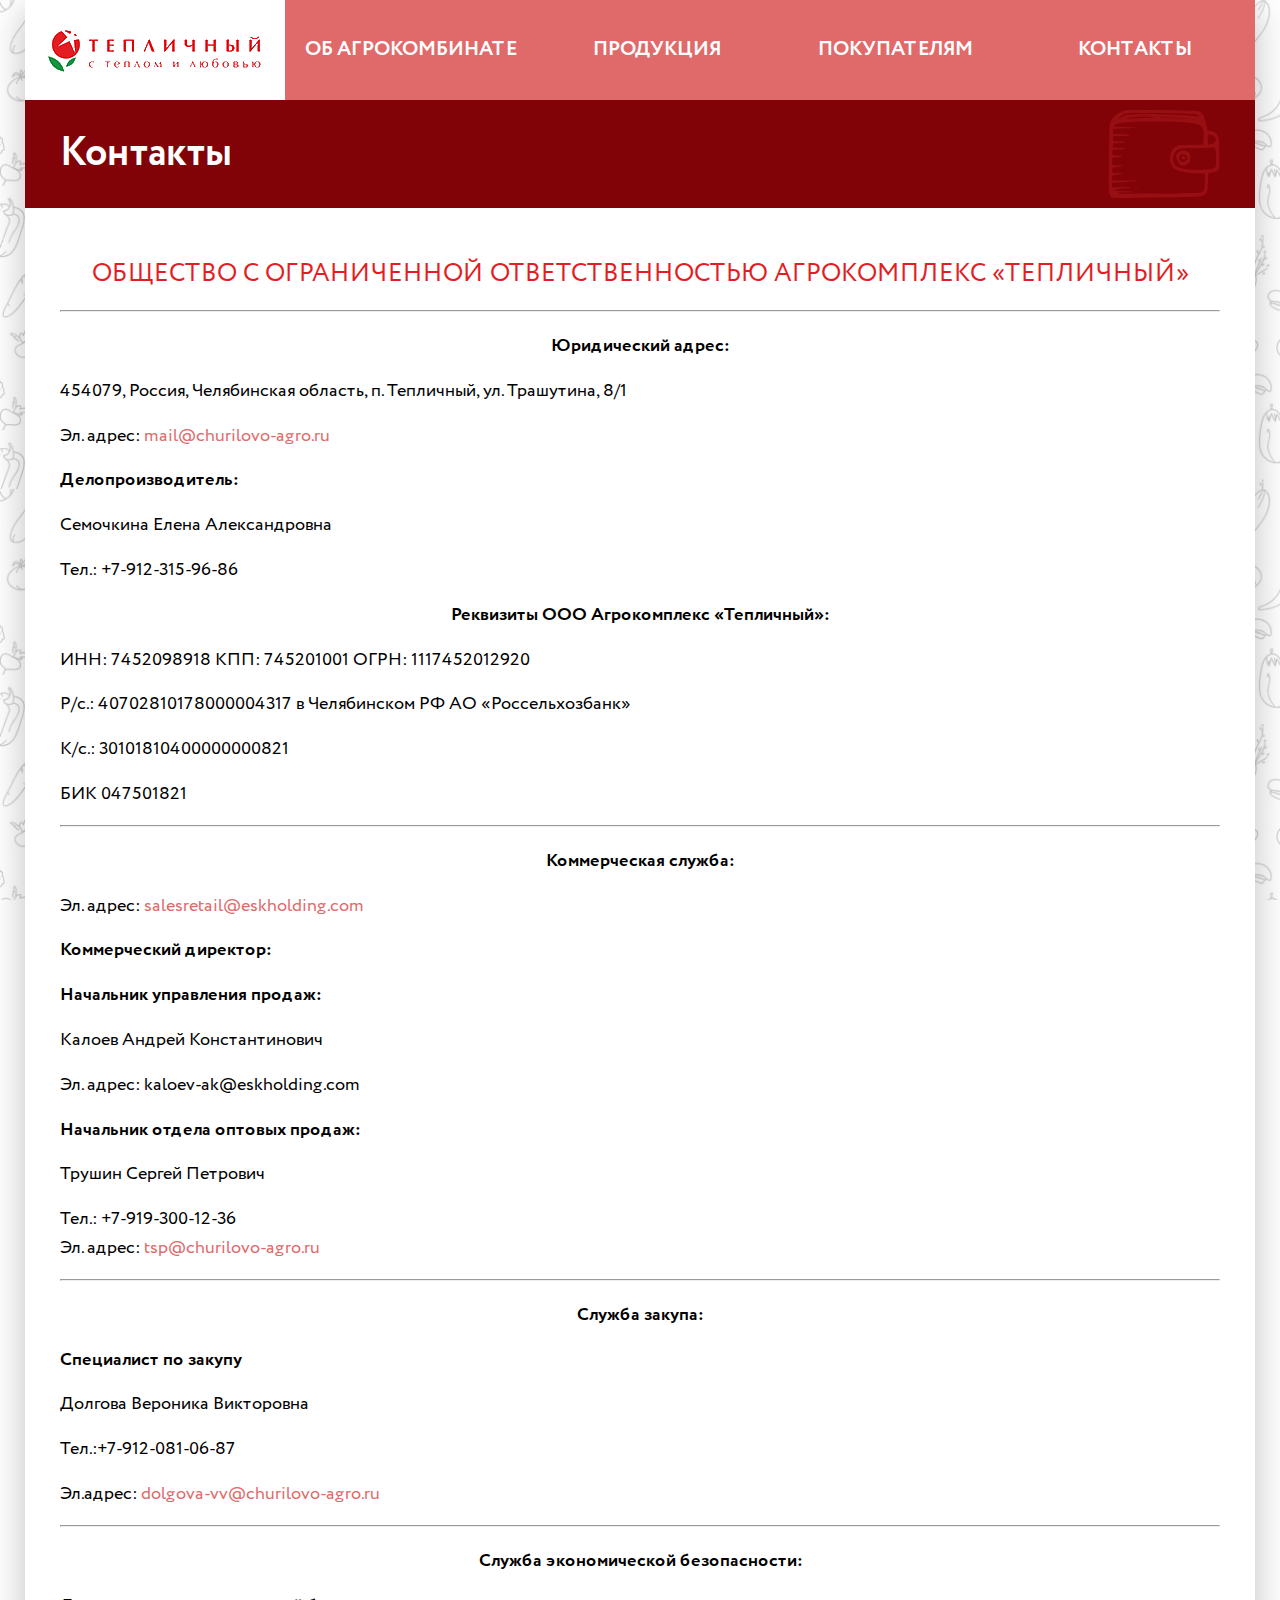
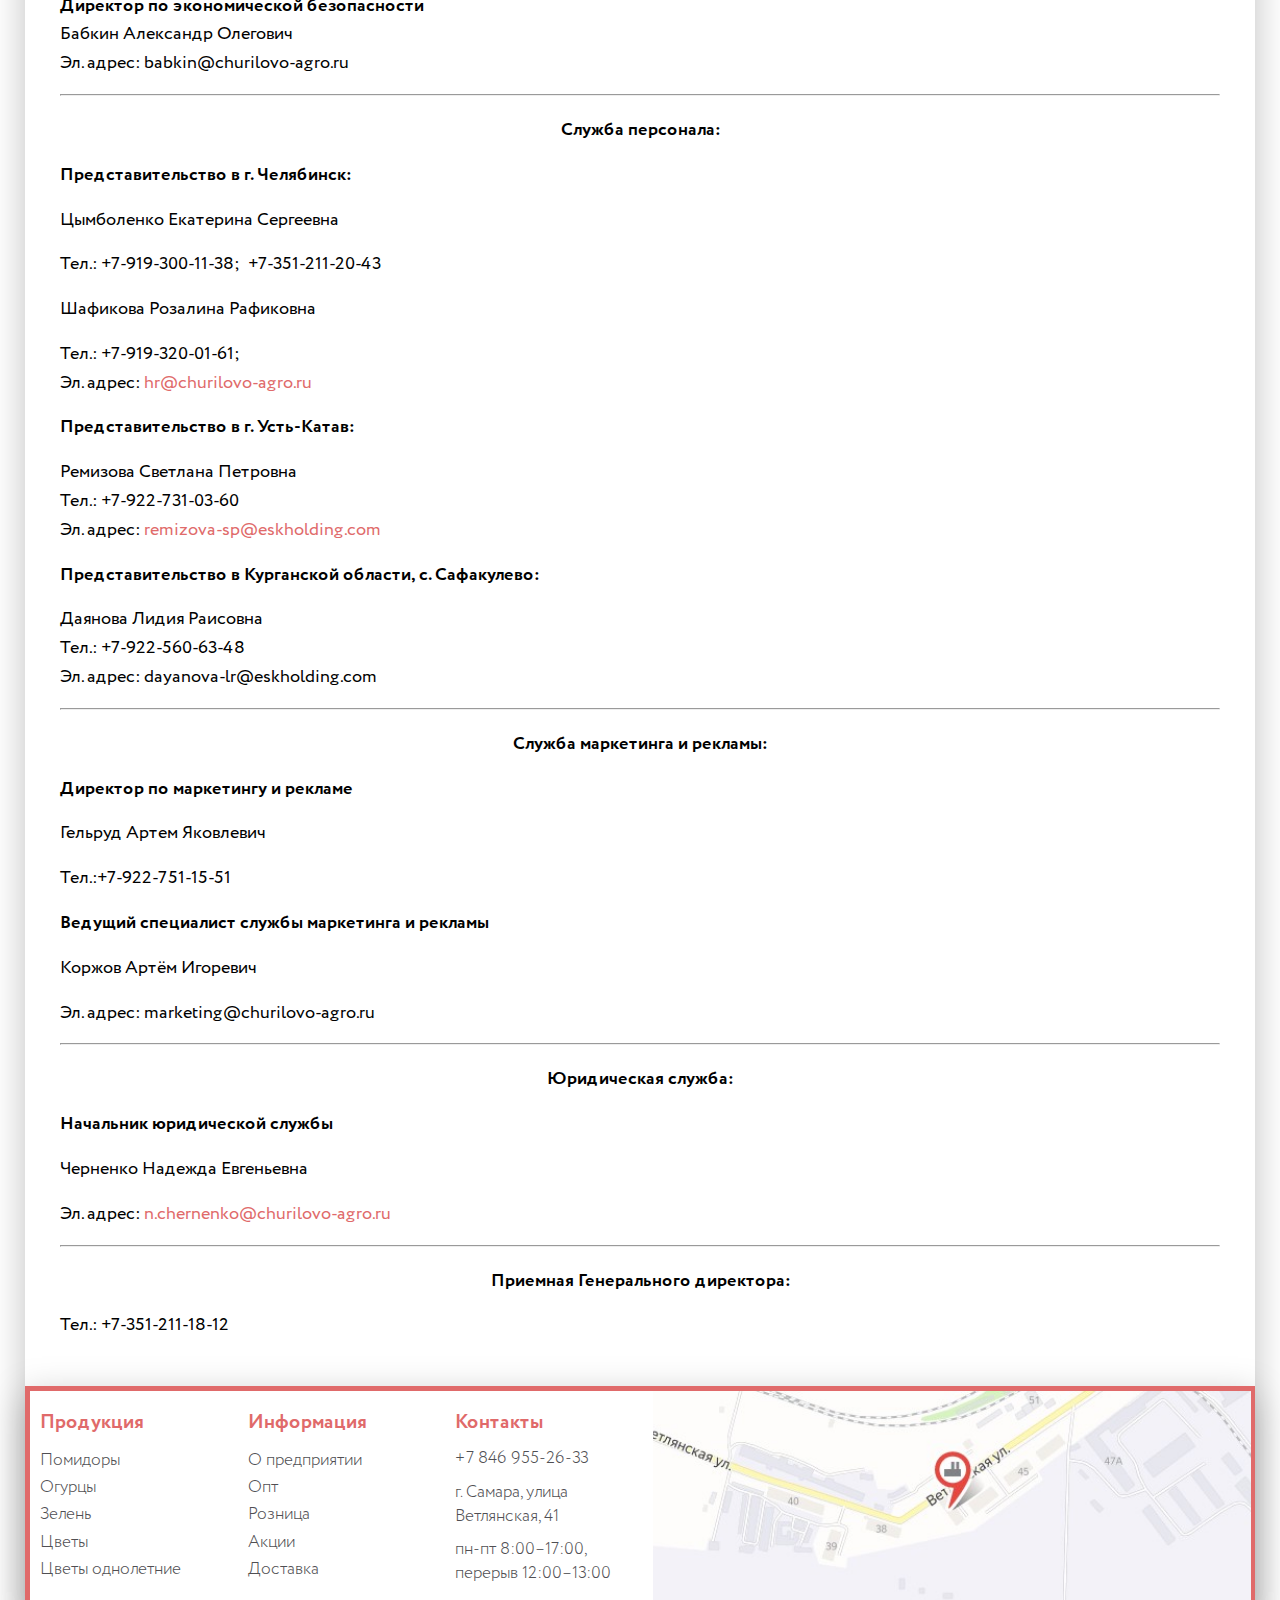
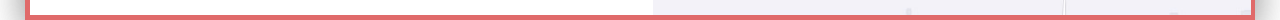
==== contact.html @ 9e5d6af5 "контакты и категория" ====
<!DOCTYPE html>
<html lang="ru">

<head>

	<meta charset="utf-8">
	<!-- <base href="/"> -->
	<meta name="robots" content="noindex">

	<title>АО Тепличный - с теплом и любовью</title>
	<!-- <meta name="description" content="Специальные предложения на ремонт автомобилей в Самаре" />	 -->
	<!-- <link rel="canonical" href="https://kmu-samara.ru/"> -->

	<!-- <meta property="og:url" content="https://kmu-samara.ru/" /> -->
	<!-- <meta property="og:title" content="Аренда крана-манипулятора, воровайки, кран-борта, КМУ в Самаре" />
	<meta property="og:description" content="Аренда крана-манипулятора, воровайки, кран-борта, КМУ в Самаре" />
	<meta property="og:type" content="website" />
	<meta property="og:image" content="img/banner-mob.jpg" /> -->

	<meta http-equiv="X-UA-Compatible" content="IE=edge">
	<meta name="viewport" content="width=device-width, initial-scale=1">
	
	<!-- Custom Browsers Color Start -->
	<meta name="theme-color" content="#fff">
	<!-- Custom Browsers Color End -->

	<!-- Favicon -->
	<link rel="shortcut icon" href="img/favicon.png" type="image/x-icon">
	<!-- Style -->
	<link rel="stylesheet" href="css/styles.min.css">

</head>

<body style="background-image: url(img/body_bg.jpg);" class="isnohome">
	
	<div class="page-wrapper container">

		<header class="header" id="header">
			<div class="header__logo">
				<a href="index.html">
					<img src="img/logo.png" alt="ALT">
				</a>
			</div>
			<!-- /.header__logo -->
			<nav class="header__menu">
				<ul>
					<li><a href="#">Об агрокомбинате</a></li>
					<li><a href="#">продукция</a></li>
					<li><a href="#">покупателям</a></li>
					<li><a href="#">контакты</a></li>
				</ul>
			</nav>
			<!-- /.header__menu -->

			<a href="#callback" class="callback-btn"><img src="img/icons/phone.svg" alt="ALT"></a>
			<button class="mobile-btn"><span></span><span></span><span></span></button>

		</header>
		<!-- /#header.header -->
		
		<main>
			
			<div class="page__title" style="background-image: url(img/single-title-bg.png);">
				<h1>Контакты</h1>
			</div>

			<div class="page__content">
				<div class="page__content--text">
					<p><h2 style="text-align: center;">Общество с ограниченной ответственностью Агрокомплекс «Тепличный»</h2></p>
					<hr>
					<p style="text-align: center;"><strong>Юридический адрес: </strong></p>
					<p>454079, Россия, Челябинская область, п. Тепличный, ул. Трашутина, 8/1</p>
					<p>Эл. адрес: <a href="mailto:mail@churilovo-agro.ru">mail@churilovo-agro.ru</a></p>
					<p><strong>Делопроизводитель:</strong></p>
					<p>Семочкина Елена Александровна</p>
					<p>Тел.: +7-912-315-96-86</p>
					<p style="text-align: center;"><strong>Реквизиты ООО Агрокомплекс «Тепличный»:</strong></p>
					<p>ИНН: 7452098918 КПП: 745201001 ОГРН: 1117452012920</p>
					<p>Р/с.: 40702810178000004317 в Челябинском РФ АО «Россельхозбанк»</p>
					<p>К/с.: 30101810400000000821</p>
					<p>БИК 047501821</p>
					<hr>
					<p style="text-align: center;"><strong>Коммерческая служба:</strong></p>
					<p>Эл. адрес:&nbsp;<a href="mailto:mail@churilovo-agro.ru">salesretail@eskholding.com</a></p>
					<p><strong>Коммерческий директор:</strong></p>
					<p><strong>Начальник управления продаж: </strong></p>
					<p>Калоев Андрей Константинович</p>
					<p>Эл. адрес:&nbsp;kaloev-ak@eskholding.com</p>
					<p><strong>Начальник отдела оптовых продаж: </strong></p>
					<p>Трушин Сергей Петрович</p>
					<p>Тел.: +7-919-300-12-36<br>
						Эл. адрес:&nbsp;<a href="mailto:tsp@churilovo-agro.ru">tsp@churilovo-agro.ru</a></p>
						<hr>
						<p style="text-align: center;"><strong>Служба закупа:</strong></p>
						<p><strong>Специалист по закупу</strong></p>
						<p>Долгова Вероника Викторовна</p>
						<p>Тел.:+7-912-081-06-87</p>
						<p>Эл.адрес: <a href="mailto:dolgova-vv@churilovo-agro.ru">dolgova-vv@churilovo-agro.ru</a></p>
						<hr>
						<p style="text-align: center;"><strong>Служба экономической безопасности:</strong></p>
						<p><strong>Директор по экономической безопасности<br>
						</strong>Бабкин Александр Олегович<br>
					Эл. адрес: babkin@churilovo-agro.ru</p>
					<hr>
					<p style="text-align: center;"><strong>Служба персонала:</strong></p>
					<p><strong>Представительство в г. Челябинск:</strong></p>
					<p>Цымболенко Екатерина Сергеевна</p>
					<p>Тел.: +7-919-300-11-38;&nbsp; +7-351-211-20-43</p>
					<p>Шафикова Розалина Рафиковна</p>
					<p>Тел.: +7-919-320-01-61;<br>
						Эл. адрес: <a href="mailto:hr@churilovo-agro.ru">hr@churilovo-agro.ru</a></p>
						<p><strong>Представительство в г. Усть-Катав:</strong></p>
						<p>Ремизова Светлана Петровна<br>
							Тел.: +7-922-731-03-60<br>
							Эл. адрес: <a href="mailto:remizova-sp@eskholding.com">remizova-sp@eskholding.com</a></p>
							<p><strong>Представительство в Курганской области, с. Сафакулево:</strong></p>
							<p>Даянова Лидия Раисовна<br>
								Тел.: +7-922-560-63-48<br>
							Эл. адрес:&nbsp;dayanova-lr@eskholding.com</p>
							<hr>
							<p style="text-align: center;"><strong>Служба маркетинга и рекламы:</strong></p>
							<p><strong>Директор по маркетингу и рекламе</strong></p>
							<p>Гельруд Артем Яковлевич</p>
							<p>Тел.:+7-922-751-15-51</p>
							<p><strong>Ведущий специалист службы маркетинга и рекламы</strong></p>
							<p>Коржов Артём Игоревич</p>
							<p>Эл. адрес:&nbsp;marketing@churilovo-agro.ru</p>
							<hr>
							<p style="text-align: center;"><strong>Юридическая служба:</strong></p>
							<p><strong>Начальник юридической службы</strong></p>
							<p>Черненко Надежда Евгеньевна</p>
							<p>Эл. адрес: <a href="mailto:n.chernenko@churilovo-agro.ru">n.chernenko@churilovo-agro.ru</a></p>
							<hr>
							<p style="text-align: center;"><strong>Приемная Генерального директора:</strong></p>
							<p>Тел.: +7-351-211-18-12</p>
						</div>
						<!-- /.page__content--text -->				
					</div>
					<!-- /.page__content -->

				</main>

				<footer class="footer shadow" id="footer">

					<div class="footer__col">
						<h3>Продукция</h3>
						<nav>
							<ul>
								<li><a href="#">Помидоры</a></li>
								<li><a href="#">Огурцы</a></li>
								<li><a href="#">Зелень</a></li>
								<li><a href="#">Цветы</a></li>
								<li><a href="#">Цветы однолетние</a></li>
							</ul>
						</nav>
					</div>
					<!-- /.footer__col -->
					<div class="footer__col">
						<h3>Информация</h3>
						<nav>
							<ul>
								<li><a href="#">О предприятии</a></li>
								<li><a href="#">Опт</a></li>
								<li><a href="#">Розница</a></li>
								<li><a href="#">Акции</a></li>
								<li><a href="#">Доставка</a></li>
							</ul>
						</nav>
					</div>
					<!-- /.footer__col -->
					<div class="footer__col">
						<h3>Контакты</h3>
						<p><a href="tel:+78469552533">+7 846 955-26-33</a></p>
						<p>г. Самара, улица Ветлянская, 41</p>
						<p>пн-пт 8:00–17:00, перерыв 12:00–13:00</p>
					</div>
					<!-- /.footer__col -->
					<div class="footer__col map" style="background-image: url(img/footer-map.jpg);">
						<span class="loader loader-default"></span>
						<span id="map1"></span>
					</div>
					<!-- /.footer__col -->

				</footer>


			</div>
			<!-- /.page-wrapper container -->

			<script src="js/scripts.min.js"></script>

			<!-- edit: alexsab.ru -->
		</body>
		</html>
---- css/styles.min.css ----
@charset "UTF-8";@font-face{font-family:Circe;font-weight:300;font-style:normal;font-display:swap;src:url(../fonts/Circe-Light.eot);src:url(../fonts/Circe-Light.eot?#iefix) format("embedded-opentype"),url(../fonts/Circe-Light.woff) format("woff"),url(../fonts/Circe-Light.ttf) format("truetype")}@font-face{font-family:Circe;font-weight:400;font-style:normal;font-display:swap;src:url(../fonts/Circe-Regular.eot);src:url(../fonts/Circe-Regular.eot?#iefix) format("embedded-opentype"),url(../fonts/Circe-Regular.woff) format("woff"),url(../fonts/Circe-Regular.ttf) format("truetype")}@font-face{font-family:Circe;font-weight:700;font-style:normal;font-display:swap;src:url(../fonts/Circe-Bold.eot);src:url(../fonts/Circe-Bold.eot?#iefix) format("embedded-opentype"),url(../fonts/Circe-Bold.woff) format("woff"),url(../fonts/Circe-Bold.ttf) format("truetype")}*,::after,::before{-webkit-box-sizing:border-box;box-sizing:border-box}html{font-family:sans-serif;line-height:1.15;-webkit-text-size-adjust:100%;-webkit-tap-highlight-color:transparent}article,aside,figcaption,figure,footer,header,hgroup,main,nav,section{display:block}body{margin:0;font-family:-apple-system,BlinkMacSystemFont,"Segoe UI",Roboto,"Helvetica Neue",Arial,"Noto Sans",sans-serif,"Apple Color Emoji","Segoe UI Emoji","Segoe UI Symbol","Noto Color Emoji";font-size:1rem;font-weight:400;line-height:1.5;color:#212529;text-align:left;background-color:#fff}[tabindex="-1"]:focus:not(:focus-visible){outline:0!important}hr{-webkit-box-sizing:content-box;box-sizing:content-box;height:0;overflow:visible}h1,h2,h3,h4,h5,h6{margin-top:0;margin-bottom:.5rem}p{margin-top:0;margin-bottom:1rem}abbr[data-original-title],abbr[title]{text-decoration:underline;-webkit-text-decoration:underline dotted;text-decoration:underline dotted;cursor:help;border-bottom:0;-webkit-text-decoration-skip-ink:none;text-decoration-skip-ink:none}address{margin-bottom:1rem;font-style:normal;line-height:inherit}dl,ol,ul{margin-top:0;margin-bottom:1rem}ol ol,ol ul,ul ol,ul ul{margin-bottom:0}dt{font-weight:700}dd{margin-bottom:.5rem;margin-left:0}blockquote{margin:0 0 1rem}b,strong{font-weight:bolder}small{font-size:80%}sub,sup{position:relative;font-size:75%;line-height:0;vertical-align:baseline}sub{bottom:-.25em}sup{top:-.5em}a{color:#007bff;text-decoration:none;background-color:transparent}a:hover{color:#0056b3;text-decoration:underline}a:not([href]){color:inherit;text-decoration:none}a:not([href]):hover{color:inherit;text-decoration:none}code,kbd,pre,samp{font-family:SFMono-Regular,Menlo,Monaco,Consolas,"Liberation Mono","Courier New",monospace;font-size:1em}pre{margin-top:0;margin-bottom:1rem;overflow:auto}figure{margin:0 0 1rem}img{vertical-align:middle;border-style:none}svg{overflow:hidden;vertical-align:middle}table{border-collapse:collapse}caption{padding-top:.75rem;padding-bottom:.75rem;color:#6c757d;text-align:left;caption-side:bottom}th{text-align:inherit}label{display:inline-block;margin-bottom:.5rem}button{border-radius:0}button:focus{outline:1px dotted;outline:5px auto -webkit-focus-ring-color}button,input,optgroup,select,textarea{margin:0;font-family:inherit;font-size:inherit;line-height:inherit}button,input{overflow:visible}button,select{text-transform:none}select{word-wrap:normal}[type=button],[type=reset],[type=submit],button{-webkit-appearance:button}[type=button]:not(:disabled),[type=reset]:not(:disabled),[type=submit]:not(:disabled),button:not(:disabled){cursor:pointer}[type=button]::-moz-focus-inner,[type=reset]::-moz-focus-inner,[type=submit]::-moz-focus-inner,button::-moz-focus-inner{padding:0;border-style:none}input[type=checkbox],input[type=radio]{-webkit-box-sizing:border-box;box-sizing:border-box;padding:0}input[type=date],input[type=datetime-local],input[type=month],input[type=time]{-webkit-appearance:listbox}textarea{overflow:auto;resize:vertical}fieldset{min-width:0;padding:0;margin:0;border:0}legend{display:block;width:100%;max-width:100%;padding:0;margin-bottom:.5rem;font-size:1.5rem;line-height:inherit;color:inherit;white-space:normal}progress{vertical-align:baseline}[type=number]::-webkit-inner-spin-button,[type=number]::-webkit-outer-spin-button{height:auto}[type=search]{outline-offset:-2px;-webkit-appearance:none}[type=search]::-webkit-search-decoration{-webkit-appearance:none}::-webkit-file-upload-button{font:inherit;-webkit-appearance:button}output{display:inline-block}summary{display:list-item;cursor:pointer}template{display:none}[hidden]{display:none!important}html{-webkit-box-sizing:border-box;box-sizing:border-box;-ms-overflow-style:scrollbar}*,::after,::before{-webkit-box-sizing:inherit;box-sizing:inherit}.container{width:100%;padding-right:15px;padding-left:15px;margin-right:auto;margin-left:auto}@media (min-width:576px){.container{max-width:540px}}@media (min-width:768px){.container{max-width:720px}}@media (min-width:992px){.container{max-width:960px}}@media (min-width:1260px){.container{max-width:1230px}}.container-fluid,.container-lg,.container-md,.container-sm,.container-xl{width:100%;padding-right:15px;padding-left:15px;margin-right:auto;margin-left:auto}@media (min-width:576px){.container,.container-sm{max-width:540px}}@media (min-width:768px){.container,.container-md,.container-sm{max-width:720px}}@media (min-width:992px){.container,.container-lg,.container-md,.container-sm{max-width:960px}}@media (min-width:1260px){.container,.container-lg,.container-md,.container-sm,.container-xl{max-width:1230px}}.row{display:-webkit-box;display:-webkit-flex;display:-ms-flexbox;display:flex;-webkit-flex-wrap:wrap;-ms-flex-wrap:wrap;flex-wrap:wrap;margin-right:-15px;margin-left:-15px}.no-gutters{margin-right:0;margin-left:0}.no-gutters>.col,.no-gutters>[class*=col-]{padding-right:0;padding-left:0}.col,.col-1,.col-10,.col-11,.col-12,.col-2,.col-3,.col-4,.col-5,.col-6,.col-7,.col-8,.col-9,.col-auto,.col-lg,.col-lg-1,.col-lg-10,.col-lg-11,.col-lg-12,.col-lg-2,.col-lg-3,.col-lg-4,.col-lg-5,.col-lg-6,.col-lg-7,.col-lg-8,.col-lg-9,.col-lg-auto,.col-md,.col-md-1,.col-md-10,.col-md-11,.col-md-12,.col-md-2,.col-md-3,.col-md-4,.col-md-5,.col-md-6,.col-md-7,.col-md-8,.col-md-9,.col-md-auto,.col-sm,.col-sm-1,.col-sm-10,.col-sm-11,.col-sm-12,.col-sm-2,.col-sm-3,.col-sm-4,.col-sm-5,.col-sm-6,.col-sm-7,.col-sm-8,.col-sm-9,.col-sm-auto,.col-xl,.col-xl-1,.col-xl-10,.col-xl-11,.col-xl-12,.col-xl-2,.col-xl-3,.col-xl-4,.col-xl-5,.col-xl-6,.col-xl-7,.col-xl-8,.col-xl-9,.col-xl-auto{position:relative;width:100%;padding-right:15px;padding-left:15px}.col{-webkit-flex-basis:0;-ms-flex-preferred-size:0;flex-basis:0;-webkit-box-flex:1;-webkit-flex-grow:1;-ms-flex-positive:1;flex-grow:1;max-width:100%}.row-cols-1>*{-webkit-box-flex:0;-webkit-flex:0 0 100%;-ms-flex:0 0 100%;flex:0 0 100%;max-width:100%}.row-cols-2>*{-webkit-box-flex:0;-webkit-flex:0 0 50%;-ms-flex:0 0 50%;flex:0 0 50%;max-width:50%}.row-cols-3>*{-webkit-box-flex:0;-webkit-flex:0 0 33.33333%;-ms-flex:0 0 33.33333%;flex:0 0 33.33333%;max-width:33.33333%}.row-cols-4>*{-webkit-box-flex:0;-webkit-flex:0 0 25%;-ms-flex:0 0 25%;flex:0 0 25%;max-width:25%}.row-cols-5>*{-webkit-box-flex:0;-webkit-flex:0 0 20%;-ms-flex:0 0 20%;flex:0 0 20%;max-width:20%}.row-cols-6>*{-webkit-box-flex:0;-webkit-flex:0 0 16.66667%;-ms-flex:0 0 16.66667%;flex:0 0 16.66667%;max-width:16.66667%}.col-auto{-webkit-box-flex:0;-webkit-flex:0 0 auto;-ms-flex:0 0 auto;flex:0 0 auto;width:auto;max-width:100%}.col-1{-webkit-box-flex:0;-webkit-flex:0 0 8.33333%;-ms-flex:0 0 8.33333%;flex:0 0 8.33333%;max-width:8.33333%}.col-2{-webkit-box-flex:0;-webkit-flex:0 0 16.66667%;-ms-flex:0 0 16.66667%;flex:0 0 16.66667%;max-width:16.66667%}.col-3{-webkit-box-flex:0;-webkit-flex:0 0 25%;-ms-flex:0 0 25%;flex:0 0 25%;max-width:25%}.col-4{-webkit-box-flex:0;-webkit-flex:0 0 33.33333%;-ms-flex:0 0 33.33333%;flex:0 0 33.33333%;max-width:33.33333%}.col-5{-webkit-box-flex:0;-webkit-flex:0 0 41.66667%;-ms-flex:0 0 41.66667%;flex:0 0 41.66667%;max-width:41.66667%}.col-6{-webkit-box-flex:0;-webkit-flex:0 0 50%;-ms-flex:0 0 50%;flex:0 0 50%;max-width:50%}.col-7{-webkit-box-flex:0;-webkit-flex:0 0 58.33333%;-ms-flex:0 0 58.33333%;flex:0 0 58.33333%;max-width:58.33333%}.col-8{-webkit-box-flex:0;-webkit-flex:0 0 66.66667%;-ms-flex:0 0 66.66667%;flex:0 0 66.66667%;max-width:66.66667%}.col-9{-webkit-box-flex:0;-webkit-flex:0 0 75%;-ms-flex:0 0 75%;flex:0 0 75%;max-width:75%}.col-10{-webkit-box-flex:0;-webkit-flex:0 0 83.33333%;-ms-flex:0 0 83.33333%;flex:0 0 83.33333%;max-width:83.33333%}.col-11{-webkit-box-flex:0;-webkit-flex:0 0 91.66667%;-ms-flex:0 0 91.66667%;flex:0 0 91.66667%;max-width:91.66667%}.col-12{-webkit-box-flex:0;-webkit-flex:0 0 100%;-ms-flex:0 0 100%;flex:0 0 100%;max-width:100%}.order-first{-webkit-box-ordinal-group:0;-webkit-order:-1;-ms-flex-order:-1;order:-1}.order-last{-webkit-box-ordinal-group:14;-webkit-order:13;-ms-flex-order:13;order:13}.order-0{-webkit-box-ordinal-group:1;-webkit-order:0;-ms-flex-order:0;order:0}.order-1{-webkit-box-ordinal-group:2;-webkit-order:1;-ms-flex-order:1;order:1}.order-2{-webkit-box-ordinal-group:3;-webkit-order:2;-ms-flex-order:2;order:2}.order-3{-webkit-box-ordinal-group:4;-webkit-order:3;-ms-flex-order:3;order:3}.order-4{-webkit-box-ordinal-group:5;-webkit-order:4;-ms-flex-order:4;order:4}.order-5{-webkit-box-ordinal-group:6;-webkit-order:5;-ms-flex-order:5;order:5}.order-6{-webkit-box-ordinal-group:7;-webkit-order:6;-ms-flex-order:6;order:6}.order-7{-webkit-box-ordinal-group:8;-webkit-order:7;-ms-flex-order:7;order:7}.order-8{-webkit-box-ordinal-group:9;-webkit-order:8;-ms-flex-order:8;order:8}.order-9{-webkit-box-ordinal-group:10;-webkit-order:9;-ms-flex-order:9;order:9}.order-10{-webkit-box-ordinal-group:11;-webkit-order:10;-ms-flex-order:10;order:10}.order-11{-webkit-box-ordinal-group:12;-webkit-order:11;-ms-flex-order:11;order:11}.order-12{-webkit-box-ordinal-group:13;-webkit-order:12;-ms-flex-order:12;order:12}.offset-1{margin-left:8.33333%}.offset-2{margin-left:16.66667%}.offset-3{margin-left:25%}.offset-4{margin-left:33.33333%}.offset-5{margin-left:41.66667%}.offset-6{margin-left:50%}.offset-7{margin-left:58.33333%}.offset-8{margin-left:66.66667%}.offset-9{margin-left:75%}.offset-10{margin-left:83.33333%}.offset-11{margin-left:91.66667%}@media (min-width:576px){.col-sm{-webkit-flex-basis:0;-ms-flex-preferred-size:0;flex-basis:0;-webkit-box-flex:1;-webkit-flex-grow:1;-ms-flex-positive:1;flex-grow:1;max-width:100%}.row-cols-sm-1>*{-webkit-box-flex:0;-webkit-flex:0 0 100%;-ms-flex:0 0 100%;flex:0 0 100%;max-width:100%}.row-cols-sm-2>*{-webkit-box-flex:0;-webkit-flex:0 0 50%;-ms-flex:0 0 50%;flex:0 0 50%;max-width:50%}.row-cols-sm-3>*{-webkit-box-flex:0;-webkit-flex:0 0 33.33333%;-ms-flex:0 0 33.33333%;flex:0 0 33.33333%;max-width:33.33333%}.row-cols-sm-4>*{-webkit-box-flex:0;-webkit-flex:0 0 25%;-ms-flex:0 0 25%;flex:0 0 25%;max-width:25%}.row-cols-sm-5>*{-webkit-box-flex:0;-webkit-flex:0 0 20%;-ms-flex:0 0 20%;flex:0 0 20%;max-width:20%}.row-cols-sm-6>*{-webkit-box-flex:0;-webkit-flex:0 0 16.66667%;-ms-flex:0 0 16.66667%;flex:0 0 16.66667%;max-width:16.66667%}.col-sm-auto{-webkit-box-flex:0;-webkit-flex:0 0 auto;-ms-flex:0 0 auto;flex:0 0 auto;width:auto;max-width:100%}.col-sm-1{-webkit-box-flex:0;-webkit-flex:0 0 8.33333%;-ms-flex:0 0 8.33333%;flex:0 0 8.33333%;max-width:8.33333%}.col-sm-2{-webkit-box-flex:0;-webkit-flex:0 0 16.66667%;-ms-flex:0 0 16.66667%;flex:0 0 16.66667%;max-width:16.66667%}.col-sm-3{-webkit-box-flex:0;-webkit-flex:0 0 25%;-ms-flex:0 0 25%;flex:0 0 25%;max-width:25%}.col-sm-4{-webkit-box-flex:0;-webkit-flex:0 0 33.33333%;-ms-flex:0 0 33.33333%;flex:0 0 33.33333%;max-width:33.33333%}.col-sm-5{-webkit-box-flex:0;-webkit-flex:0 0 41.66667%;-ms-flex:0 0 41.66667%;flex:0 0 41.66667%;max-width:41.66667%}.col-sm-6{-webkit-box-flex:0;-webkit-flex:0 0 50%;-ms-flex:0 0 50%;flex:0 0 50%;max-width:50%}.col-sm-7{-webkit-box-flex:0;-webkit-flex:0 0 58.33333%;-ms-flex:0 0 58.33333%;flex:0 0 58.33333%;max-width:58.33333%}.col-sm-8{-webkit-box-flex:0;-webkit-flex:0 0 66.66667%;-ms-flex:0 0 66.66667%;flex:0 0 66.66667%;max-width:66.66667%}.col-sm-9{-webkit-box-flex:0;-webkit-flex:0 0 75%;-ms-flex:0 0 75%;flex:0 0 75%;max-width:75%}.col-sm-10{-webkit-box-flex:0;-webkit-flex:0 0 83.33333%;-ms-flex:0 0 83.33333%;flex:0 0 83.33333%;max-width:83.33333%}.col-sm-11{-webkit-box-flex:0;-webkit-flex:0 0 91.66667%;-ms-flex:0 0 91.66667%;flex:0 0 91.66667%;max-width:91.66667%}.col-sm-12{-webkit-box-flex:0;-webkit-flex:0 0 100%;-ms-flex:0 0 100%;flex:0 0 100%;max-width:100%}.order-sm-first{-webkit-box-ordinal-group:0;-webkit-order:-1;-ms-flex-order:-1;order:-1}.order-sm-last{-webkit-box-ordinal-group:14;-webkit-order:13;-ms-flex-order:13;order:13}.order-sm-0{-webkit-box-ordinal-group:1;-webkit-order:0;-ms-flex-order:0;order:0}.order-sm-1{-webkit-box-ordinal-group:2;-webkit-order:1;-ms-flex-order:1;order:1}.order-sm-2{-webkit-box-ordinal-group:3;-webkit-order:2;-ms-flex-order:2;order:2}.order-sm-3{-webkit-box-ordinal-group:4;-webkit-order:3;-ms-flex-order:3;order:3}.order-sm-4{-webkit-box-ordinal-group:5;-webkit-order:4;-ms-flex-order:4;order:4}.order-sm-5{-webkit-box-ordinal-group:6;-webkit-order:5;-ms-flex-order:5;order:5}.order-sm-6{-webkit-box-ordinal-group:7;-webkit-order:6;-ms-flex-order:6;order:6}.order-sm-7{-webkit-box-ordinal-group:8;-webkit-order:7;-ms-flex-order:7;order:7}.order-sm-8{-webkit-box-ordinal-group:9;-webkit-order:8;-ms-flex-order:8;order:8}.order-sm-9{-webkit-box-ordinal-group:10;-webkit-order:9;-ms-flex-order:9;order:9}.order-sm-10{-webkit-box-ordinal-group:11;-webkit-order:10;-ms-flex-order:10;order:10}.order-sm-11{-webkit-box-ordinal-group:12;-webkit-order:11;-ms-flex-order:11;order:11}.order-sm-12{-webkit-box-ordinal-group:13;-webkit-order:12;-ms-flex-order:12;order:12}.offset-sm-0{margin-left:0}.offset-sm-1{margin-left:8.33333%}.offset-sm-2{margin-left:16.66667%}.offset-sm-3{margin-left:25%}.offset-sm-4{margin-left:33.33333%}.offset-sm-5{margin-left:41.66667%}.offset-sm-6{margin-left:50%}.offset-sm-7{margin-left:58.33333%}.offset-sm-8{margin-left:66.66667%}.offset-sm-9{margin-left:75%}.offset-sm-10{margin-left:83.33333%}.offset-sm-11{margin-left:91.66667%}}@media (min-width:768px){.col-md{-webkit-flex-basis:0;-ms-flex-preferred-size:0;flex-basis:0;-webkit-box-flex:1;-webkit-flex-grow:1;-ms-flex-positive:1;flex-grow:1;max-width:100%}.row-cols-md-1>*{-webkit-box-flex:0;-webkit-flex:0 0 100%;-ms-flex:0 0 100%;flex:0 0 100%;max-width:100%}.row-cols-md-2>*{-webkit-box-flex:0;-webkit-flex:0 0 50%;-ms-flex:0 0 50%;flex:0 0 50%;max-width:50%}.row-cols-md-3>*{-webkit-box-flex:0;-webkit-flex:0 0 33.33333%;-ms-flex:0 0 33.33333%;flex:0 0 33.33333%;max-width:33.33333%}.row-cols-md-4>*{-webkit-box-flex:0;-webkit-flex:0 0 25%;-ms-flex:0 0 25%;flex:0 0 25%;max-width:25%}.row-cols-md-5>*{-webkit-box-flex:0;-webkit-flex:0 0 20%;-ms-flex:0 0 20%;flex:0 0 20%;max-width:20%}.row-cols-md-6>*{-webkit-box-flex:0;-webkit-flex:0 0 16.66667%;-ms-flex:0 0 16.66667%;flex:0 0 16.66667%;max-width:16.66667%}.col-md-auto{-webkit-box-flex:0;-webkit-flex:0 0 auto;-ms-flex:0 0 auto;flex:0 0 auto;width:auto;max-width:100%}.col-md-1{-webkit-box-flex:0;-webkit-flex:0 0 8.33333%;-ms-flex:0 0 8.33333%;flex:0 0 8.33333%;max-width:8.33333%}.col-md-2{-webkit-box-flex:0;-webkit-flex:0 0 16.66667%;-ms-flex:0 0 16.66667%;flex:0 0 16.66667%;max-width:16.66667%}.col-md-3{-webkit-box-flex:0;-webkit-flex:0 0 25%;-ms-flex:0 0 25%;flex:0 0 25%;max-width:25%}.col-md-4{-webkit-box-flex:0;-webkit-flex:0 0 33.33333%;-ms-flex:0 0 33.33333%;flex:0 0 33.33333%;max-width:33.33333%}.col-md-5{-webkit-box-flex:0;-webkit-flex:0 0 41.66667%;-ms-flex:0 0 41.66667%;flex:0 0 41.66667%;max-width:41.66667%}.col-md-6{-webkit-box-flex:0;-webkit-flex:0 0 50%;-ms-flex:0 0 50%;flex:0 0 50%;max-width:50%}.col-md-7{-webkit-box-flex:0;-webkit-flex:0 0 58.33333%;-ms-flex:0 0 58.33333%;flex:0 0 58.33333%;max-width:58.33333%}.col-md-8{-webkit-box-flex:0;-webkit-flex:0 0 66.66667%;-ms-flex:0 0 66.66667%;flex:0 0 66.66667%;max-width:66.66667%}.col-md-9{-webkit-box-flex:0;-webkit-flex:0 0 75%;-ms-flex:0 0 75%;flex:0 0 75%;max-width:75%}.col-md-10{-webkit-box-flex:0;-webkit-flex:0 0 83.33333%;-ms-flex:0 0 83.33333%;flex:0 0 83.33333%;max-width:83.33333%}.col-md-11{-webkit-box-flex:0;-webkit-flex:0 0 91.66667%;-ms-flex:0 0 91.66667%;flex:0 0 91.66667%;max-width:91.66667%}.col-md-12{-webkit-box-flex:0;-webkit-flex:0 0 100%;-ms-flex:0 0 100%;flex:0 0 100%;max-width:100%}.order-md-first{-webkit-box-ordinal-group:0;-webkit-order:-1;-ms-flex-order:-1;order:-1}.order-md-last{-webkit-box-ordinal-group:14;-webkit-order:13;-ms-flex-order:13;order:13}.order-md-0{-webkit-box-ordinal-group:1;-webkit-order:0;-ms-flex-order:0;order:0}.order-md-1{-webkit-box-ordinal-group:2;-webkit-order:1;-ms-flex-order:1;order:1}.order-md-2{-webkit-box-ordinal-group:3;-webkit-order:2;-ms-flex-order:2;order:2}.order-md-3{-webkit-box-ordinal-group:4;-webkit-order:3;-ms-flex-order:3;order:3}.order-md-4{-webkit-box-ordinal-group:5;-webkit-order:4;-ms-flex-order:4;order:4}.order-md-5{-webkit-box-ordinal-group:6;-webkit-order:5;-ms-flex-order:5;order:5}.order-md-6{-webkit-box-ordinal-group:7;-webkit-order:6;-ms-flex-order:6;order:6}.order-md-7{-webkit-box-ordinal-group:8;-webkit-order:7;-ms-flex-order:7;order:7}.order-md-8{-webkit-box-ordinal-group:9;-webkit-order:8;-ms-flex-order:8;order:8}.order-md-9{-webkit-box-ordinal-group:10;-webkit-order:9;-ms-flex-order:9;order:9}.order-md-10{-webkit-box-ordinal-group:11;-webkit-order:10;-ms-flex-order:10;order:10}.order-md-11{-webkit-box-ordinal-group:12;-webkit-order:11;-ms-flex-order:11;order:11}.order-md-12{-webkit-box-ordinal-group:13;-webkit-order:12;-ms-flex-order:12;order:12}.offset-md-0{margin-left:0}.offset-md-1{margin-left:8.33333%}.offset-md-2{margin-left:16.66667%}.offset-md-3{margin-left:25%}.offset-md-4{margin-left:33.33333%}.offset-md-5{margin-left:41.66667%}.offset-md-6{margin-left:50%}.offset-md-7{margin-left:58.33333%}.offset-md-8{margin-left:66.66667%}.offset-md-9{margin-left:75%}.offset-md-10{margin-left:83.33333%}.offset-md-11{margin-left:91.66667%}}@media (min-width:992px){.col-lg{-webkit-flex-basis:0;-ms-flex-preferred-size:0;flex-basis:0;-webkit-box-flex:1;-webkit-flex-grow:1;-ms-flex-positive:1;flex-grow:1;max-width:100%}.row-cols-lg-1>*{-webkit-box-flex:0;-webkit-flex:0 0 100%;-ms-flex:0 0 100%;flex:0 0 100%;max-width:100%}.row-cols-lg-2>*{-webkit-box-flex:0;-webkit-flex:0 0 50%;-ms-flex:0 0 50%;flex:0 0 50%;max-width:50%}.row-cols-lg-3>*{-webkit-box-flex:0;-webkit-flex:0 0 33.33333%;-ms-flex:0 0 33.33333%;flex:0 0 33.33333%;max-width:33.33333%}.row-cols-lg-4>*{-webkit-box-flex:0;-webkit-flex:0 0 25%;-ms-flex:0 0 25%;flex:0 0 25%;max-width:25%}.row-cols-lg-5>*{-webkit-box-flex:0;-webkit-flex:0 0 20%;-ms-flex:0 0 20%;flex:0 0 20%;max-width:20%}.row-cols-lg-6>*{-webkit-box-flex:0;-webkit-flex:0 0 16.66667%;-ms-flex:0 0 16.66667%;flex:0 0 16.66667%;max-width:16.66667%}.col-lg-auto{-webkit-box-flex:0;-webkit-flex:0 0 auto;-ms-flex:0 0 auto;flex:0 0 auto;width:auto;max-width:100%}.col-lg-1{-webkit-box-flex:0;-webkit-flex:0 0 8.33333%;-ms-flex:0 0 8.33333%;flex:0 0 8.33333%;max-width:8.33333%}.col-lg-2{-webkit-box-flex:0;-webkit-flex:0 0 16.66667%;-ms-flex:0 0 16.66667%;flex:0 0 16.66667%;max-width:16.66667%}.col-lg-3{-webkit-box-flex:0;-webkit-flex:0 0 25%;-ms-flex:0 0 25%;flex:0 0 25%;max-width:25%}.col-lg-4{-webkit-box-flex:0;-webkit-flex:0 0 33.33333%;-ms-flex:0 0 33.33333%;flex:0 0 33.33333%;max-width:33.33333%}.col-lg-5{-webkit-box-flex:0;-webkit-flex:0 0 41.66667%;-ms-flex:0 0 41.66667%;flex:0 0 41.66667%;max-width:41.66667%}.col-lg-6{-webkit-box-flex:0;-webkit-flex:0 0 50%;-ms-flex:0 0 50%;flex:0 0 50%;max-width:50%}.col-lg-7{-webkit-box-flex:0;-webkit-flex:0 0 58.33333%;-ms-flex:0 0 58.33333%;flex:0 0 58.33333%;max-width:58.33333%}.col-lg-8{-webkit-box-flex:0;-webkit-flex:0 0 66.66667%;-ms-flex:0 0 66.66667%;flex:0 0 66.66667%;max-width:66.66667%}.col-lg-9{-webkit-box-flex:0;-webkit-flex:0 0 75%;-ms-flex:0 0 75%;flex:0 0 75%;max-width:75%}.col-lg-10{-webkit-box-flex:0;-webkit-flex:0 0 83.33333%;-ms-flex:0 0 83.33333%;flex:0 0 83.33333%;max-width:83.33333%}.col-lg-11{-webkit-box-flex:0;-webkit-flex:0 0 91.66667%;-ms-flex:0 0 91.66667%;flex:0 0 91.66667%;max-width:91.66667%}.col-lg-12{-webkit-box-flex:0;-webkit-flex:0 0 100%;-ms-flex:0 0 100%;flex:0 0 100%;max-width:100%}.order-lg-first{-webkit-box-ordinal-group:0;-webkit-order:-1;-ms-flex-order:-1;order:-1}.order-lg-last{-webkit-box-ordinal-group:14;-webkit-order:13;-ms-flex-order:13;order:13}.order-lg-0{-webkit-box-ordinal-group:1;-webkit-order:0;-ms-flex-order:0;order:0}.order-lg-1{-webkit-box-ordinal-group:2;-webkit-order:1;-ms-flex-order:1;order:1}.order-lg-2{-webkit-box-ordinal-group:3;-webkit-order:2;-ms-flex-order:2;order:2}.order-lg-3{-webkit-box-ordinal-group:4;-webkit-order:3;-ms-flex-order:3;order:3}.order-lg-4{-webkit-box-ordinal-group:5;-webkit-order:4;-ms-flex-order:4;order:4}.order-lg-5{-webkit-box-ordinal-group:6;-webkit-order:5;-ms-flex-order:5;order:5}.order-lg-6{-webkit-box-ordinal-group:7;-webkit-order:6;-ms-flex-order:6;order:6}.order-lg-7{-webkit-box-ordinal-group:8;-webkit-order:7;-ms-flex-order:7;order:7}.order-lg-8{-webkit-box-ordinal-group:9;-webkit-order:8;-ms-flex-order:8;order:8}.order-lg-9{-webkit-box-ordinal-group:10;-webkit-order:9;-ms-flex-order:9;order:9}.order-lg-10{-webkit-box-ordinal-group:11;-webkit-order:10;-ms-flex-order:10;order:10}.order-lg-11{-webkit-box-ordinal-group:12;-webkit-order:11;-ms-flex-order:11;order:11}.order-lg-12{-webkit-box-ordinal-group:13;-webkit-order:12;-ms-flex-order:12;order:12}.offset-lg-0{margin-left:0}.offset-lg-1{margin-left:8.33333%}.offset-lg-2{margin-left:16.66667%}.offset-lg-3{margin-left:25%}.offset-lg-4{margin-left:33.33333%}.offset-lg-5{margin-left:41.66667%}.offset-lg-6{margin-left:50%}.offset-lg-7{margin-left:58.33333%}.offset-lg-8{margin-left:66.66667%}.offset-lg-9{margin-left:75%}.offset-lg-10{margin-left:83.33333%}.offset-lg-11{margin-left:91.66667%}}@media (min-width:1260px){.col-xl{-webkit-flex-basis:0;-ms-flex-preferred-size:0;flex-basis:0;-webkit-box-flex:1;-webkit-flex-grow:1;-ms-flex-positive:1;flex-grow:1;max-width:100%}.row-cols-xl-1>*{-webkit-box-flex:0;-webkit-flex:0 0 100%;-ms-flex:0 0 100%;flex:0 0 100%;max-width:100%}.row-cols-xl-2>*{-webkit-box-flex:0;-webkit-flex:0 0 50%;-ms-flex:0 0 50%;flex:0 0 50%;max-width:50%}.row-cols-xl-3>*{-webkit-box-flex:0;-webkit-flex:0 0 33.33333%;-ms-flex:0 0 33.33333%;flex:0 0 33.33333%;max-width:33.33333%}.row-cols-xl-4>*{-webkit-box-flex:0;-webkit-flex:0 0 25%;-ms-flex:0 0 25%;flex:0 0 25%;max-width:25%}.row-cols-xl-5>*{-webkit-box-flex:0;-webkit-flex:0 0 20%;-ms-flex:0 0 20%;flex:0 0 20%;max-width:20%}.row-cols-xl-6>*{-webkit-box-flex:0;-webkit-flex:0 0 16.66667%;-ms-flex:0 0 16.66667%;flex:0 0 16.66667%;max-width:16.66667%}.col-xl-auto{-webkit-box-flex:0;-webkit-flex:0 0 auto;-ms-flex:0 0 auto;flex:0 0 auto;width:auto;max-width:100%}.col-xl-1{-webkit-box-flex:0;-webkit-flex:0 0 8.33333%;-ms-flex:0 0 8.33333%;flex:0 0 8.33333%;max-width:8.33333%}.col-xl-2{-webkit-box-flex:0;-webkit-flex:0 0 16.66667%;-ms-flex:0 0 16.66667%;flex:0 0 16.66667%;max-width:16.66667%}.col-xl-3{-webkit-box-flex:0;-webkit-flex:0 0 25%;-ms-flex:0 0 25%;flex:0 0 25%;max-width:25%}.col-xl-4{-webkit-box-flex:0;-webkit-flex:0 0 33.33333%;-ms-flex:0 0 33.33333%;flex:0 0 33.33333%;max-width:33.33333%}.col-xl-5{-webkit-box-flex:0;-webkit-flex:0 0 41.66667%;-ms-flex:0 0 41.66667%;flex:0 0 41.66667%;max-width:41.66667%}.col-xl-6{-webkit-box-flex:0;-webkit-flex:0 0 50%;-ms-flex:0 0 50%;flex:0 0 50%;max-width:50%}.col-xl-7{-webkit-box-flex:0;-webkit-flex:0 0 58.33333%;-ms-flex:0 0 58.33333%;flex:0 0 58.33333%;max-width:58.33333%}.col-xl-8{-webkit-box-flex:0;-webkit-flex:0 0 66.66667%;-ms-flex:0 0 66.66667%;flex:0 0 66.66667%;max-width:66.66667%}.col-xl-9{-webkit-box-flex:0;-webkit-flex:0 0 75%;-ms-flex:0 0 75%;flex:0 0 75%;max-width:75%}.col-xl-10{-webkit-box-flex:0;-webkit-flex:0 0 83.33333%;-ms-flex:0 0 83.33333%;flex:0 0 83.33333%;max-width:83.33333%}.col-xl-11{-webkit-box-flex:0;-webkit-flex:0 0 91.66667%;-ms-flex:0 0 91.66667%;flex:0 0 91.66667%;max-width:91.66667%}.col-xl-12{-webkit-box-flex:0;-webkit-flex:0 0 100%;-ms-flex:0 0 100%;flex:0 0 100%;max-width:100%}.order-xl-first{-webkit-box-ordinal-group:0;-webkit-order:-1;-ms-flex-order:-1;order:-1}.order-xl-last{-webkit-box-ordinal-group:14;-webkit-order:13;-ms-flex-order:13;order:13}.order-xl-0{-webkit-box-ordinal-group:1;-webkit-order:0;-ms-flex-order:0;order:0}.order-xl-1{-webkit-box-ordinal-group:2;-webkit-order:1;-ms-flex-order:1;order:1}.order-xl-2{-webkit-box-ordinal-group:3;-webkit-order:2;-ms-flex-order:2;order:2}.order-xl-3{-webkit-box-ordinal-group:4;-webkit-order:3;-ms-flex-order:3;order:3}.order-xl-4{-webkit-box-ordinal-group:5;-webkit-order:4;-ms-flex-order:4;order:4}.order-xl-5{-webkit-box-ordinal-group:6;-webkit-order:5;-ms-flex-order:5;order:5}.order-xl-6{-webkit-box-ordinal-group:7;-webkit-order:6;-ms-flex-order:6;order:6}.order-xl-7{-webkit-box-ordinal-group:8;-webkit-order:7;-ms-flex-order:7;order:7}.order-xl-8{-webkit-box-ordinal-group:9;-webkit-order:8;-ms-flex-order:8;order:8}.order-xl-9{-webkit-box-ordinal-group:10;-webkit-order:9;-ms-flex-order:9;order:9}.order-xl-10{-webkit-box-ordinal-group:11;-webkit-order:10;-ms-flex-order:10;order:10}.order-xl-11{-webkit-box-ordinal-group:12;-webkit-order:11;-ms-flex-order:11;order:11}.order-xl-12{-webkit-box-ordinal-group:13;-webkit-order:12;-ms-flex-order:12;order:12}.offset-xl-0{margin-left:0}.offset-xl-1{margin-left:8.33333%}.offset-xl-2{margin-left:16.66667%}.offset-xl-3{margin-left:25%}.offset-xl-4{margin-left:33.33333%}.offset-xl-5{margin-left:41.66667%}.offset-xl-6{margin-left:50%}.offset-xl-7{margin-left:58.33333%}.offset-xl-8{margin-left:66.66667%}.offset-xl-9{margin-left:75%}.offset-xl-10{margin-left:83.33333%}.offset-xl-11{margin-left:91.66667%}}.d-none{display:none!important}.d-inline{display:inline!important}.d-inline-block{display:inline-block!important}.d-block{display:block!important}.d-table{display:table!important}.d-table-row{display:table-row!important}.d-table-cell{display:table-cell!important}.d-flex{display:-webkit-box!important;display:-webkit-flex!important;display:-ms-flexbox!important;display:flex!important}.d-inline-flex{display:-webkit-inline-box!important;display:-webkit-inline-flex!important;display:-ms-inline-flexbox!important;display:inline-flex!important}@media (min-width:576px){.d-sm-none{display:none!important}.d-sm-inline{display:inline!important}.d-sm-inline-block{display:inline-block!important}.d-sm-block{display:block!important}.d-sm-table{display:table!important}.d-sm-table-row{display:table-row!important}.d-sm-table-cell{display:table-cell!important}.d-sm-flex{display:-webkit-box!important;display:-webkit-flex!important;display:-ms-flexbox!important;display:flex!important}.d-sm-inline-flex{display:-webkit-inline-box!important;display:-webkit-inline-flex!important;display:-ms-inline-flexbox!important;display:inline-flex!important}}@media (min-width:768px){.d-md-none{display:none!important}.d-md-inline{display:inline!important}.d-md-inline-block{display:inline-block!important}.d-md-block{display:block!important}.d-md-table{display:table!important}.d-md-table-row{display:table-row!important}.d-md-table-cell{display:table-cell!important}.d-md-flex{display:-webkit-box!important;display:-webkit-flex!important;display:-ms-flexbox!important;display:flex!important}.d-md-inline-flex{display:-webkit-inline-box!important;display:-webkit-inline-flex!important;display:-ms-inline-flexbox!important;display:inline-flex!important}}@media (min-width:992px){.d-lg-none{display:none!important}.d-lg-inline{display:inline!important}.d-lg-inline-block{display:inline-block!important}.d-lg-block{display:block!important}.d-lg-table{display:table!important}.d-lg-table-row{display:table-row!important}.d-lg-table-cell{display:table-cell!important}.d-lg-flex{display:-webkit-box!important;display:-webkit-flex!important;display:-ms-flexbox!important;display:flex!important}.d-lg-inline-flex{display:-webkit-inline-box!important;display:-webkit-inline-flex!important;display:-ms-inline-flexbox!important;display:inline-flex!important}}@media (min-width:1260px){.d-xl-none{display:none!important}.d-xl-inline{display:inline!important}.d-xl-inline-block{display:inline-block!important}.d-xl-block{display:block!important}.d-xl-table{display:table!important}.d-xl-table-row{display:table-row!important}.d-xl-table-cell{display:table-cell!important}.d-xl-flex{display:-webkit-box!important;display:-webkit-flex!important;display:-ms-flexbox!important;display:flex!important}.d-xl-inline-flex{display:-webkit-inline-box!important;display:-webkit-inline-flex!important;display:-ms-inline-flexbox!important;display:inline-flex!important}}@media print{.d-print-none{display:none!important}.d-print-inline{display:inline!important}.d-print-inline-block{display:inline-block!important}.d-print-block{display:block!important}.d-print-table{display:table!important}.d-print-table-row{display:table-row!important}.d-print-table-cell{display:table-cell!important}.d-print-flex{display:-webkit-box!important;display:-webkit-flex!important;display:-ms-flexbox!important;display:flex!important}.d-print-inline-flex{display:-webkit-inline-box!important;display:-webkit-inline-flex!important;display:-ms-inline-flexbox!important;display:inline-flex!important}}.flex-row{-webkit-box-orient:horizontal!important;-webkit-box-direction:normal!important;-webkit-flex-direction:row!important;-ms-flex-direction:row!important;flex-direction:row!important}.flex-column{-webkit-box-orient:vertical!important;-webkit-box-direction:normal!important;-webkit-flex-direction:column!important;-ms-flex-direction:column!important;flex-direction:column!important}.flex-row-reverse{-webkit-box-orient:horizontal!important;-webkit-box-direction:reverse!important;-webkit-flex-direction:row-reverse!important;-ms-flex-direction:row-reverse!important;flex-direction:row-reverse!important}.flex-column-reverse{-webkit-box-orient:vertical!important;-webkit-box-direction:reverse!important;-webkit-flex-direction:column-reverse!important;-ms-flex-direction:column-reverse!important;flex-direction:column-reverse!important}.flex-wrap{-webkit-flex-wrap:wrap!important;-ms-flex-wrap:wrap!important;flex-wrap:wrap!important}.flex-nowrap{-webkit-flex-wrap:nowrap!important;-ms-flex-wrap:nowrap!important;flex-wrap:nowrap!important}.flex-wrap-reverse{-webkit-flex-wrap:wrap-reverse!important;-ms-flex-wrap:wrap-reverse!important;flex-wrap:wrap-reverse!important}.flex-fill{-webkit-box-flex:1!important;-webkit-flex:1 1 auto!important;-ms-flex:1 1 auto!important;flex:1 1 auto!important}.flex-grow-0{-webkit-box-flex:0!important;-webkit-flex-grow:0!important;-ms-flex-positive:0!important;flex-grow:0!important}.flex-grow-1{-webkit-box-flex:1!important;-webkit-flex-grow:1!important;-ms-flex-positive:1!important;flex-grow:1!important}.flex-shrink-0{-webkit-flex-shrink:0!important;-ms-flex-negative:0!important;flex-shrink:0!important}.flex-shrink-1{-webkit-flex-shrink:1!important;-ms-flex-negative:1!important;flex-shrink:1!important}.justify-content-start{-webkit-box-pack:start!important;-webkit-justify-content:flex-start!important;-ms-flex-pack:start!important;justify-content:flex-start!important}.justify-content-end{-webkit-box-pack:end!important;-webkit-justify-content:flex-end!important;-ms-flex-pack:end!important;justify-content:flex-end!important}.justify-content-center{-webkit-box-pack:center!important;-webkit-justify-content:center!important;-ms-flex-pack:center!important;justify-content:center!important}.justify-content-between{-webkit-box-pack:justify!important;-webkit-justify-content:space-between!important;-ms-flex-pack:justify!important;justify-content:space-between!important}.justify-content-around{-webkit-justify-content:space-around!important;-ms-flex-pack:distribute!important;justify-content:space-around!important}.align-items-start{-webkit-box-align:start!important;-webkit-align-items:flex-start!important;-ms-flex-align:start!important;align-items:flex-start!important}.align-items-end{-webkit-box-align:end!important;-webkit-align-items:flex-end!important;-ms-flex-align:end!important;align-items:flex-end!important}.align-items-center{-webkit-box-align:center!important;-webkit-align-items:center!important;-ms-flex-align:center!important;align-items:center!important}.align-items-baseline{-webkit-box-align:baseline!important;-webkit-align-items:baseline!important;-ms-flex-align:baseline!important;align-items:baseline!important}.align-items-stretch{-webkit-box-align:stretch!important;-webkit-align-items:stretch!important;-ms-flex-align:stretch!important;align-items:stretch!important}.align-content-start{-webkit-align-content:flex-start!important;-ms-flex-line-pack:start!important;align-content:flex-start!important}.align-content-end{-webkit-align-content:flex-end!important;-ms-flex-line-pack:end!important;align-content:flex-end!important}.align-content-center{-webkit-align-content:center!important;-ms-flex-line-pack:center!important;align-content:center!important}.align-content-between{-webkit-align-content:space-between!important;-ms-flex-line-pack:justify!important;align-content:space-between!important}.align-content-around{-webkit-align-content:space-around!important;-ms-flex-line-pack:distribute!important;align-content:space-around!important}.align-content-stretch{-webkit-align-content:stretch!important;-ms-flex-line-pack:stretch!important;align-content:stretch!important}.align-self-auto{-webkit-align-self:auto!important;-ms-flex-item-align:auto!important;-ms-grid-row-align:auto!important;align-self:auto!important}.align-self-start{-webkit-align-self:flex-start!important;-ms-flex-item-align:start!important;align-self:flex-start!important}.align-self-end{-webkit-align-self:flex-end!important;-ms-flex-item-align:end!important;align-self:flex-end!important}.align-self-center{-webkit-align-self:center!important;-ms-flex-item-align:center!important;-ms-grid-row-align:center!important;align-self:center!important}.align-self-baseline{-webkit-align-self:baseline!important;-ms-flex-item-align:baseline!important;align-self:baseline!important}.align-self-stretch{-webkit-align-self:stretch!important;-ms-flex-item-align:stretch!important;-ms-grid-row-align:stretch!important;align-self:stretch!important}@media (min-width:576px){.flex-sm-row{-webkit-box-orient:horizontal!important;-webkit-box-direction:normal!important;-webkit-flex-direction:row!important;-ms-flex-direction:row!important;flex-direction:row!important}.flex-sm-column{-webkit-box-orient:vertical!important;-webkit-box-direction:normal!important;-webkit-flex-direction:column!important;-ms-flex-direction:column!important;flex-direction:column!important}.flex-sm-row-reverse{-webkit-box-orient:horizontal!important;-webkit-box-direction:reverse!important;-webkit-flex-direction:row-reverse!important;-ms-flex-direction:row-reverse!important;flex-direction:row-reverse!important}.flex-sm-column-reverse{-webkit-box-orient:vertical!important;-webkit-box-direction:reverse!important;-webkit-flex-direction:column-reverse!important;-ms-flex-direction:column-reverse!important;flex-direction:column-reverse!important}.flex-sm-wrap{-webkit-flex-wrap:wrap!important;-ms-flex-wrap:wrap!important;flex-wrap:wrap!important}.flex-sm-nowrap{-webkit-flex-wrap:nowrap!important;-ms-flex-wrap:nowrap!important;flex-wrap:nowrap!important}.flex-sm-wrap-reverse{-webkit-flex-wrap:wrap-reverse!important;-ms-flex-wrap:wrap-reverse!important;flex-wrap:wrap-reverse!important}.flex-sm-fill{-webkit-box-flex:1!important;-webkit-flex:1 1 auto!important;-ms-flex:1 1 auto!important;flex:1 1 auto!important}.flex-sm-grow-0{-webkit-box-flex:0!important;-webkit-flex-grow:0!important;-ms-flex-positive:0!important;flex-grow:0!important}.flex-sm-grow-1{-webkit-box-flex:1!important;-webkit-flex-grow:1!important;-ms-flex-positive:1!important;flex-grow:1!important}.flex-sm-shrink-0{-webkit-flex-shrink:0!important;-ms-flex-negative:0!important;flex-shrink:0!important}.flex-sm-shrink-1{-webkit-flex-shrink:1!important;-ms-flex-negative:1!important;flex-shrink:1!important}.justify-content-sm-start{-webkit-box-pack:start!important;-webkit-justify-content:flex-start!important;-ms-flex-pack:start!important;justify-content:flex-start!important}.justify-content-sm-end{-webkit-box-pack:end!important;-webkit-justify-content:flex-end!important;-ms-flex-pack:end!important;justify-content:flex-end!important}.justify-content-sm-center{-webkit-box-pack:center!important;-webkit-justify-content:center!important;-ms-flex-pack:center!important;justify-content:center!important}.justify-content-sm-between{-webkit-box-pack:justify!important;-webkit-justify-content:space-between!important;-ms-flex-pack:justify!important;justify-content:space-between!important}.justify-content-sm-around{-webkit-justify-content:space-around!important;-ms-flex-pack:distribute!important;justify-content:space-around!important}.align-items-sm-start{-webkit-box-align:start!important;-webkit-align-items:flex-start!important;-ms-flex-align:start!important;align-items:flex-start!important}.align-items-sm-end{-webkit-box-align:end!important;-webkit-align-items:flex-end!important;-ms-flex-align:end!important;align-items:flex-end!important}.align-items-sm-center{-webkit-box-align:center!important;-webkit-align-items:center!important;-ms-flex-align:center!important;align-items:center!important}.align-items-sm-baseline{-webkit-box-align:baseline!important;-webkit-align-items:baseline!important;-ms-flex-align:baseline!important;align-items:baseline!important}.align-items-sm-stretch{-webkit-box-align:stretch!important;-webkit-align-items:stretch!important;-ms-flex-align:stretch!important;align-items:stretch!important}.align-content-sm-start{-webkit-align-content:flex-start!important;-ms-flex-line-pack:start!important;align-content:flex-start!important}.align-content-sm-end{-webkit-align-content:flex-end!important;-ms-flex-line-pack:end!important;align-content:flex-end!important}.align-content-sm-center{-webkit-align-content:center!important;-ms-flex-line-pack:center!important;align-content:center!important}.align-content-sm-between{-webkit-align-content:space-between!important;-ms-flex-line-pack:justify!important;align-content:space-between!important}.align-content-sm-around{-webkit-align-content:space-around!important;-ms-flex-line-pack:distribute!important;align-content:space-around!important}.align-content-sm-stretch{-webkit-align-content:stretch!important;-ms-flex-line-pack:stretch!important;align-content:stretch!important}.align-self-sm-auto{-webkit-align-self:auto!important;-ms-flex-item-align:auto!important;-ms-grid-row-align:auto!important;align-self:auto!important}.align-self-sm-start{-webkit-align-self:flex-start!important;-ms-flex-item-align:start!important;align-self:flex-start!important}.align-self-sm-end{-webkit-align-self:flex-end!important;-ms-flex-item-align:end!important;align-self:flex-end!important}.align-self-sm-center{-webkit-align-self:center!important;-ms-flex-item-align:center!important;-ms-grid-row-align:center!important;align-self:center!important}.align-self-sm-baseline{-webkit-align-self:baseline!important;-ms-flex-item-align:baseline!important;align-self:baseline!important}.align-self-sm-stretch{-webkit-align-self:stretch!important;-ms-flex-item-align:stretch!important;-ms-grid-row-align:stretch!important;align-self:stretch!important}}@media (min-width:768px){.flex-md-row{-webkit-box-orient:horizontal!important;-webkit-box-direction:normal!important;-webkit-flex-direction:row!important;-ms-flex-direction:row!important;flex-direction:row!important}.flex-md-column{-webkit-box-orient:vertical!important;-webkit-box-direction:normal!important;-webkit-flex-direction:column!important;-ms-flex-direction:column!important;flex-direction:column!important}.flex-md-row-reverse{-webkit-box-orient:horizontal!important;-webkit-box-direction:reverse!important;-webkit-flex-direction:row-reverse!important;-ms-flex-direction:row-reverse!important;flex-direction:row-reverse!important}.flex-md-column-reverse{-webkit-box-orient:vertical!important;-webkit-box-direction:reverse!important;-webkit-flex-direction:column-reverse!important;-ms-flex-direction:column-reverse!important;flex-direction:column-reverse!important}.flex-md-wrap{-webkit-flex-wrap:wrap!important;-ms-flex-wrap:wrap!important;flex-wrap:wrap!important}.flex-md-nowrap{-webkit-flex-wrap:nowrap!important;-ms-flex-wrap:nowrap!important;flex-wrap:nowrap!important}.flex-md-wrap-reverse{-webkit-flex-wrap:wrap-reverse!important;-ms-flex-wrap:wrap-reverse!important;flex-wrap:wrap-reverse!important}.flex-md-fill{-webkit-box-flex:1!important;-webkit-flex:1 1 auto!important;-ms-flex:1 1 auto!important;flex:1 1 auto!important}.flex-md-grow-0{-webkit-box-flex:0!important;-webkit-flex-grow:0!important;-ms-flex-positive:0!important;flex-grow:0!important}.flex-md-grow-1{-webkit-box-flex:1!important;-webkit-flex-grow:1!important;-ms-flex-positive:1!important;flex-grow:1!important}.flex-md-shrink-0{-webkit-flex-shrink:0!important;-ms-flex-negative:0!important;flex-shrink:0!important}.flex-md-shrink-1{-webkit-flex-shrink:1!important;-ms-flex-negative:1!important;flex-shrink:1!important}.justify-content-md-start{-webkit-box-pack:start!important;-webkit-justify-content:flex-start!important;-ms-flex-pack:start!important;justify-content:flex-start!important}.justify-content-md-end{-webkit-box-pack:end!important;-webkit-justify-content:flex-end!important;-ms-flex-pack:end!important;justify-content:flex-end!important}.justify-content-md-center{-webkit-box-pack:center!important;-webkit-justify-content:center!important;-ms-flex-pack:center!important;justify-content:center!important}.justify-content-md-between{-webkit-box-pack:justify!important;-webkit-justify-content:space-between!important;-ms-flex-pack:justify!important;justify-content:space-between!important}.justify-content-md-around{-webkit-justify-content:space-around!important;-ms-flex-pack:distribute!important;justify-content:space-around!important}.align-items-md-start{-webkit-box-align:start!important;-webkit-align-items:flex-start!important;-ms-flex-align:start!important;align-items:flex-start!important}.align-items-md-end{-webkit-box-align:end!important;-webkit-align-items:flex-end!important;-ms-flex-align:end!important;align-items:flex-end!important}.align-items-md-center{-webkit-box-align:center!important;-webkit-align-items:center!important;-ms-flex-align:center!important;align-items:center!important}.align-items-md-baseline{-webkit-box-align:baseline!important;-webkit-align-items:baseline!important;-ms-flex-align:baseline!important;align-items:baseline!important}.align-items-md-stretch{-webkit-box-align:stretch!important;-webkit-align-items:stretch!important;-ms-flex-align:stretch!important;align-items:stretch!important}.align-content-md-start{-webkit-align-content:flex-start!important;-ms-flex-line-pack:start!important;align-content:flex-start!important}.align-content-md-end{-webkit-align-content:flex-end!important;-ms-flex-line-pack:end!important;align-content:flex-end!important}.align-content-md-center{-webkit-align-content:center!important;-ms-flex-line-pack:center!important;align-content:center!important}.align-content-md-between{-webkit-align-content:space-between!important;-ms-flex-line-pack:justify!important;align-content:space-between!important}.align-content-md-around{-webkit-align-content:space-around!important;-ms-flex-line-pack:distribute!important;align-content:space-around!important}.align-content-md-stretch{-webkit-align-content:stretch!important;-ms-flex-line-pack:stretch!important;align-content:stretch!important}.align-self-md-auto{-webkit-align-self:auto!important;-ms-flex-item-align:auto!important;-ms-grid-row-align:auto!important;align-self:auto!important}.align-self-md-start{-webkit-align-self:flex-start!important;-ms-flex-item-align:start!important;align-self:flex-start!important}.align-self-md-end{-webkit-align-self:flex-end!important;-ms-flex-item-align:end!important;align-self:flex-end!important}.align-self-md-center{-webkit-align-self:center!important;-ms-flex-item-align:center!important;-ms-grid-row-align:center!important;align-self:center!important}.align-self-md-baseline{-webkit-align-self:baseline!important;-ms-flex-item-align:baseline!important;align-self:baseline!important}.align-self-md-stretch{-webkit-align-self:stretch!important;-ms-flex-item-align:stretch!important;-ms-grid-row-align:stretch!important;align-self:stretch!important}}@media (min-width:992px){.flex-lg-row{-webkit-box-orient:horizontal!important;-webkit-box-direction:normal!important;-webkit-flex-direction:row!important;-ms-flex-direction:row!important;flex-direction:row!important}.flex-lg-column{-webkit-box-orient:vertical!important;-webkit-box-direction:normal!important;-webkit-flex-direction:column!important;-ms-flex-direction:column!important;flex-direction:column!important}.flex-lg-row-reverse{-webkit-box-orient:horizontal!important;-webkit-box-direction:reverse!important;-webkit-flex-direction:row-reverse!important;-ms-flex-direction:row-reverse!important;flex-direction:row-reverse!important}.flex-lg-column-reverse{-webkit-box-orient:vertical!important;-webkit-box-direction:reverse!important;-webkit-flex-direction:column-reverse!important;-ms-flex-direction:column-reverse!important;flex-direction:column-reverse!important}.flex-lg-wrap{-webkit-flex-wrap:wrap!important;-ms-flex-wrap:wrap!important;flex-wrap:wrap!important}.flex-lg-nowrap{-webkit-flex-wrap:nowrap!important;-ms-flex-wrap:nowrap!important;flex-wrap:nowrap!important}.flex-lg-wrap-reverse{-webkit-flex-wrap:wrap-reverse!important;-ms-flex-wrap:wrap-reverse!important;flex-wrap:wrap-reverse!important}.flex-lg-fill{-webkit-box-flex:1!important;-webkit-flex:1 1 auto!important;-ms-flex:1 1 auto!important;flex:1 1 auto!important}.flex-lg-grow-0{-webkit-box-flex:0!important;-webkit-flex-grow:0!important;-ms-flex-positive:0!important;flex-grow:0!important}.flex-lg-grow-1{-webkit-box-flex:1!important;-webkit-flex-grow:1!important;-ms-flex-positive:1!important;flex-grow:1!important}.flex-lg-shrink-0{-webkit-flex-shrink:0!important;-ms-flex-negative:0!important;flex-shrink:0!important}.flex-lg-shrink-1{-webkit-flex-shrink:1!important;-ms-flex-negative:1!important;flex-shrink:1!important}.justify-content-lg-start{-webkit-box-pack:start!important;-webkit-justify-content:flex-start!important;-ms-flex-pack:start!important;justify-content:flex-start!important}.justify-content-lg-end{-webkit-box-pack:end!important;-webkit-justify-content:flex-end!important;-ms-flex-pack:end!important;justify-content:flex-end!important}.justify-content-lg-center{-webkit-box-pack:center!important;-webkit-justify-content:center!important;-ms-flex-pack:center!important;justify-content:center!important}.justify-content-lg-between{-webkit-box-pack:justify!important;-webkit-justify-content:space-between!important;-ms-flex-pack:justify!important;justify-content:space-between!important}.justify-content-lg-around{-webkit-justify-content:space-around!important;-ms-flex-pack:distribute!important;justify-content:space-around!important}.align-items-lg-start{-webkit-box-align:start!important;-webkit-align-items:flex-start!important;-ms-flex-align:start!important;align-items:flex-start!important}.align-items-lg-end{-webkit-box-align:end!important;-webkit-align-items:flex-end!important;-ms-flex-align:end!important;align-items:flex-end!important}.align-items-lg-center{-webkit-box-align:center!important;-webkit-align-items:center!important;-ms-flex-align:center!important;align-items:center!important}.align-items-lg-baseline{-webkit-box-align:baseline!important;-webkit-align-items:baseline!important;-ms-flex-align:baseline!important;align-items:baseline!important}.align-items-lg-stretch{-webkit-box-align:stretch!important;-webkit-align-items:stretch!important;-ms-flex-align:stretch!important;align-items:stretch!important}.align-content-lg-start{-webkit-align-content:flex-start!important;-ms-flex-line-pack:start!important;align-content:flex-start!important}.align-content-lg-end{-webkit-align-content:flex-end!important;-ms-flex-line-pack:end!important;align-content:flex-end!important}.align-content-lg-center{-webkit-align-content:center!important;-ms-flex-line-pack:center!important;align-content:center!important}.align-content-lg-between{-webkit-align-content:space-between!important;-ms-flex-line-pack:justify!important;align-content:space-between!important}.align-content-lg-around{-webkit-align-content:space-around!important;-ms-flex-line-pack:distribute!important;align-content:space-around!important}.align-content-lg-stretch{-webkit-align-content:stretch!important;-ms-flex-line-pack:stretch!important;align-content:stretch!important}.align-self-lg-auto{-webkit-align-self:auto!important;-ms-flex-item-align:auto!important;-ms-grid-row-align:auto!important;align-self:auto!important}.align-self-lg-start{-webkit-align-self:flex-start!important;-ms-flex-item-align:start!important;align-self:flex-start!important}.align-self-lg-end{-webkit-align-self:flex-end!important;-ms-flex-item-align:end!important;align-self:flex-end!important}.align-self-lg-center{-webkit-align-self:center!important;-ms-flex-item-align:center!important;-ms-grid-row-align:center!important;align-self:center!important}.align-self-lg-baseline{-webkit-align-self:baseline!important;-ms-flex-item-align:baseline!important;align-self:baseline!important}.align-self-lg-stretch{-webkit-align-self:stretch!important;-ms-flex-item-align:stretch!important;-ms-grid-row-align:stretch!important;align-self:stretch!important}}@media (min-width:1260px){.flex-xl-row{-webkit-box-orient:horizontal!important;-webkit-box-direction:normal!important;-webkit-flex-direction:row!important;-ms-flex-direction:row!important;flex-direction:row!important}.flex-xl-column{-webkit-box-orient:vertical!important;-webkit-box-direction:normal!important;-webkit-flex-direction:column!important;-ms-flex-direction:column!important;flex-direction:column!important}.flex-xl-row-reverse{-webkit-box-orient:horizontal!important;-webkit-box-direction:reverse!important;-webkit-flex-direction:row-reverse!important;-ms-flex-direction:row-reverse!important;flex-direction:row-reverse!important}.flex-xl-column-reverse{-webkit-box-orient:vertical!important;-webkit-box-direction:reverse!important;-webkit-flex-direction:column-reverse!important;-ms-flex-direction:column-reverse!important;flex-direction:column-reverse!important}.flex-xl-wrap{-webkit-flex-wrap:wrap!important;-ms-flex-wrap:wrap!important;flex-wrap:wrap!important}.flex-xl-nowrap{-webkit-flex-wrap:nowrap!important;-ms-flex-wrap:nowrap!important;flex-wrap:nowrap!important}.flex-xl-wrap-reverse{-webkit-flex-wrap:wrap-reverse!important;-ms-flex-wrap:wrap-reverse!important;flex-wrap:wrap-reverse!important}.flex-xl-fill{-webkit-box-flex:1!important;-webkit-flex:1 1 auto!important;-ms-flex:1 1 auto!important;flex:1 1 auto!important}.flex-xl-grow-0{-webkit-box-flex:0!important;-webkit-flex-grow:0!important;-ms-flex-positive:0!important;flex-grow:0!important}.flex-xl-grow-1{-webkit-box-flex:1!important;-webkit-flex-grow:1!important;-ms-flex-positive:1!important;flex-grow:1!important}.flex-xl-shrink-0{-webkit-flex-shrink:0!important;-ms-flex-negative:0!important;flex-shrink:0!important}.flex-xl-shrink-1{-webkit-flex-shrink:1!important;-ms-flex-negative:1!important;flex-shrink:1!important}.justify-content-xl-start{-webkit-box-pack:start!important;-webkit-justify-content:flex-start!important;-ms-flex-pack:start!important;justify-content:flex-start!important}.justify-content-xl-end{-webkit-box-pack:end!important;-webkit-justify-content:flex-end!important;-ms-flex-pack:end!important;justify-content:flex-end!important}.justify-content-xl-center{-webkit-box-pack:center!important;-webkit-justify-content:center!important;-ms-flex-pack:center!important;justify-content:center!important}.justify-content-xl-between{-webkit-box-pack:justify!important;-webkit-justify-content:space-between!important;-ms-flex-pack:justify!important;justify-content:space-between!important}.justify-content-xl-around{-webkit-justify-content:space-around!important;-ms-flex-pack:distribute!important;justify-content:space-around!important}.align-items-xl-start{-webkit-box-align:start!important;-webkit-align-items:flex-start!important;-ms-flex-align:start!important;align-items:flex-start!important}.align-items-xl-end{-webkit-box-align:end!important;-webkit-align-items:flex-end!important;-ms-flex-align:end!important;align-items:flex-end!important}.align-items-xl-center{-webkit-box-align:center!important;-webkit-align-items:center!important;-ms-flex-align:center!important;align-items:center!important}.align-items-xl-baseline{-webkit-box-align:baseline!important;-webkit-align-items:baseline!important;-ms-flex-align:baseline!important;align-items:baseline!important}.align-items-xl-stretch{-webkit-box-align:stretch!important;-webkit-align-items:stretch!important;-ms-flex-align:stretch!important;align-items:stretch!important}.align-content-xl-start{-webkit-align-content:flex-start!important;-ms-flex-line-pack:start!important;align-content:flex-start!important}.align-content-xl-end{-webkit-align-content:flex-end!important;-ms-flex-line-pack:end!important;align-content:flex-end!important}.align-content-xl-center{-webkit-align-content:center!important;-ms-flex-line-pack:center!important;align-content:center!important}.align-content-xl-between{-webkit-align-content:space-between!important;-ms-flex-line-pack:justify!important;align-content:space-between!important}.align-content-xl-around{-webkit-align-content:space-around!important;-ms-flex-line-pack:distribute!important;align-content:space-around!important}.align-content-xl-stretch{-webkit-align-content:stretch!important;-ms-flex-line-pack:stretch!important;align-content:stretch!important}.align-self-xl-auto{-webkit-align-self:auto!important;-ms-flex-item-align:auto!important;-ms-grid-row-align:auto!important;align-self:auto!important}.align-self-xl-start{-webkit-align-self:flex-start!important;-ms-flex-item-align:start!important;align-self:flex-start!important}.align-self-xl-end{-webkit-align-self:flex-end!important;-ms-flex-item-align:end!important;align-self:flex-end!important}.align-self-xl-center{-webkit-align-self:center!important;-ms-flex-item-align:center!important;-ms-grid-row-align:center!important;align-self:center!important}.align-self-xl-baseline{-webkit-align-self:baseline!important;-ms-flex-item-align:baseline!important;align-self:baseline!important}.align-self-xl-stretch{-webkit-align-self:stretch!important;-ms-flex-item-align:stretch!important;-ms-grid-row-align:stretch!important;align-self:stretch!important}}.m-0{margin:0!important}.mt-0,.my-0{margin-top:0!important}.mr-0,.mx-0{margin-right:0!important}.mb-0,.my-0{margin-bottom:0!important}.ml-0,.mx-0{margin-left:0!important}.m-1{margin:.25rem!important}.mt-1,.my-1{margin-top:.25rem!important}.mr-1,.mx-1{margin-right:.25rem!important}.mb-1,.my-1{margin-bottom:.25rem!important}.ml-1,.mx-1{margin-left:.25rem!important}.m-2{margin:.5rem!important}.mt-2,.my-2{margin-top:.5rem!important}.mr-2,.mx-2{margin-right:.5rem!important}.mb-2,.my-2{margin-bottom:.5rem!important}.ml-2,.mx-2{margin-left:.5rem!important}.m-3{margin:1rem!important}.mt-3,.my-3{margin-top:1rem!important}.mr-3,.mx-3{margin-right:1rem!important}.mb-3,.my-3{margin-bottom:1rem!important}.ml-3,.mx-3{margin-left:1rem!important}.m-4{margin:1.5rem!important}.mt-4,.my-4{margin-top:1.5rem!important}.mr-4,.mx-4{margin-right:1.5rem!important}.mb-4,.my-4{margin-bottom:1.5rem!important}.ml-4,.mx-4{margin-left:1.5rem!important}.m-5{margin:3rem!important}.mt-5,.my-5{margin-top:3rem!important}.mr-5,.mx-5{margin-right:3rem!important}.mb-5,.my-5{margin-bottom:3rem!important}.ml-5,.mx-5{margin-left:3rem!important}.p-0{padding:0!important}.pt-0,.py-0{padding-top:0!important}.pr-0,.px-0{padding-right:0!important}.pb-0,.py-0{padding-bottom:0!important}.pl-0,.px-0{padding-left:0!important}.p-1{padding:.25rem!important}.pt-1,.py-1{padding-top:.25rem!important}.pr-1,.px-1{padding-right:.25rem!important}.pb-1,.py-1{padding-bottom:.25rem!important}.pl-1,.px-1{padding-left:.25rem!important}.p-2{padding:.5rem!important}.pt-2,.py-2{padding-top:.5rem!important}.pr-2,.px-2{padding-right:.5rem!important}.pb-2,.py-2{padding-bottom:.5rem!important}.pl-2,.px-2{padding-left:.5rem!important}.p-3{padding:1rem!important}.pt-3,.py-3{padding-top:1rem!important}.pr-3,.px-3{padding-right:1rem!important}.pb-3,.py-3{padding-bottom:1rem!important}.pl-3,.px-3{padding-left:1rem!important}.p-4{padding:1.5rem!important}.pt-4,.py-4{padding-top:1.5rem!important}.pr-4,.px-4{padding-right:1.5rem!important}.pb-4,.py-4{padding-bottom:1.5rem!important}.pl-4,.px-4{padding-left:1.5rem!important}.p-5{padding:3rem!important}.pt-5,.py-5{padding-top:3rem!important}.pr-5,.px-5{padding-right:3rem!important}.pb-5,.py-5{padding-bottom:3rem!important}.pl-5,.px-5{padding-left:3rem!important}.m-n1{margin:-.25rem!important}.mt-n1,.my-n1{margin-top:-.25rem!important}.mr-n1,.mx-n1{margin-right:-.25rem!important}.mb-n1,.my-n1{margin-bottom:-.25rem!important}.ml-n1,.mx-n1{margin-left:-.25rem!important}.m-n2{margin:-.5rem!important}.mt-n2,.my-n2{margin-top:-.5rem!important}.mr-n2,.mx-n2{margin-right:-.5rem!important}.mb-n2,.my-n2{margin-bottom:-.5rem!important}.ml-n2,.mx-n2{margin-left:-.5rem!important}.m-n3{margin:-1rem!important}.mt-n3,.my-n3{margin-top:-1rem!important}.mr-n3,.mx-n3{margin-right:-1rem!important}.mb-n3,.my-n3{margin-bottom:-1rem!important}.ml-n3,.mx-n3{margin-left:-1rem!important}.m-n4{margin:-1.5rem!important}.mt-n4,.my-n4{margin-top:-1.5rem!important}.mr-n4,.mx-n4{margin-right:-1.5rem!important}.mb-n4,.my-n4{margin-bottom:-1.5rem!important}.ml-n4,.mx-n4{margin-left:-1.5rem!important}.m-n5{margin:-3rem!important}.mt-n5,.my-n5{margin-top:-3rem!important}.mr-n5,.mx-n5{margin-right:-3rem!important}.mb-n5,.my-n5{margin-bottom:-3rem!important}.ml-n5,.mx-n5{margin-left:-3rem!important}.m-auto{margin:auto!important}.mt-auto,.my-auto{margin-top:auto!important}.mr-auto,.mx-auto{margin-right:auto!important}.mb-auto,.my-auto{margin-bottom:auto!important}.ml-auto,.mx-auto{margin-left:auto!important}@media (min-width:576px){.m-sm-0{margin:0!important}.mt-sm-0,.my-sm-0{margin-top:0!important}.mr-sm-0,.mx-sm-0{margin-right:0!important}.mb-sm-0,.my-sm-0{margin-bottom:0!important}.ml-sm-0,.mx-sm-0{margin-left:0!important}.m-sm-1{margin:.25rem!important}.mt-sm-1,.my-sm-1{margin-top:.25rem!important}.mr-sm-1,.mx-sm-1{margin-right:.25rem!important}.mb-sm-1,.my-sm-1{margin-bottom:.25rem!important}.ml-sm-1,.mx-sm-1{margin-left:.25rem!important}.m-sm-2{margin:.5rem!important}.mt-sm-2,.my-sm-2{margin-top:.5rem!important}.mr-sm-2,.mx-sm-2{margin-right:.5rem!important}.mb-sm-2,.my-sm-2{margin-bottom:.5rem!important}.ml-sm-2,.mx-sm-2{margin-left:.5rem!important}.m-sm-3{margin:1rem!important}.mt-sm-3,.my-sm-3{margin-top:1rem!important}.mr-sm-3,.mx-sm-3{margin-right:1rem!important}.mb-sm-3,.my-sm-3{margin-bottom:1rem!important}.ml-sm-3,.mx-sm-3{margin-left:1rem!important}.m-sm-4{margin:1.5rem!important}.mt-sm-4,.my-sm-4{margin-top:1.5rem!important}.mr-sm-4,.mx-sm-4{margin-right:1.5rem!important}.mb-sm-4,.my-sm-4{margin-bottom:1.5rem!important}.ml-sm-4,.mx-sm-4{margin-left:1.5rem!important}.m-sm-5{margin:3rem!important}.mt-sm-5,.my-sm-5{margin-top:3rem!important}.mr-sm-5,.mx-sm-5{margin-right:3rem!important}.mb-sm-5,.my-sm-5{margin-bottom:3rem!important}.ml-sm-5,.mx-sm-5{margin-left:3rem!important}.p-sm-0{padding:0!important}.pt-sm-0,.py-sm-0{padding-top:0!important}.pr-sm-0,.px-sm-0{padding-right:0!important}.pb-sm-0,.py-sm-0{padding-bottom:0!important}.pl-sm-0,.px-sm-0{padding-left:0!important}.p-sm-1{padding:.25rem!important}.pt-sm-1,.py-sm-1{padding-top:.25rem!important}.pr-sm-1,.px-sm-1{padding-right:.25rem!important}.pb-sm-1,.py-sm-1{padding-bottom:.25rem!important}.pl-sm-1,.px-sm-1{padding-left:.25rem!important}.p-sm-2{padding:.5rem!important}.pt-sm-2,.py-sm-2{padding-top:.5rem!important}.pr-sm-2,.px-sm-2{padding-right:.5rem!important}.pb-sm-2,.py-sm-2{padding-bottom:.5rem!important}.pl-sm-2,.px-sm-2{padding-left:.5rem!important}.p-sm-3{padding:1rem!important}.pt-sm-3,.py-sm-3{padding-top:1rem!important}.pr-sm-3,.px-sm-3{padding-right:1rem!important}.pb-sm-3,.py-sm-3{padding-bottom:1rem!important}.pl-sm-3,.px-sm-3{padding-left:1rem!important}.p-sm-4{padding:1.5rem!important}.pt-sm-4,.py-sm-4{padding-top:1.5rem!important}.pr-sm-4,.px-sm-4{padding-right:1.5rem!important}.pb-sm-4,.py-sm-4{padding-bottom:1.5rem!important}.pl-sm-4,.px-sm-4{padding-left:1.5rem!important}.p-sm-5{padding:3rem!important}.pt-sm-5,.py-sm-5{padding-top:3rem!important}.pr-sm-5,.px-sm-5{padding-right:3rem!important}.pb-sm-5,.py-sm-5{padding-bottom:3rem!important}.pl-sm-5,.px-sm-5{padding-left:3rem!important}.m-sm-n1{margin:-.25rem!important}.mt-sm-n1,.my-sm-n1{margin-top:-.25rem!important}.mr-sm-n1,.mx-sm-n1{margin-right:-.25rem!important}.mb-sm-n1,.my-sm-n1{margin-bottom:-.25rem!important}.ml-sm-n1,.mx-sm-n1{margin-left:-.25rem!important}.m-sm-n2{margin:-.5rem!important}.mt-sm-n2,.my-sm-n2{margin-top:-.5rem!important}.mr-sm-n2,.mx-sm-n2{margin-right:-.5rem!important}.mb-sm-n2,.my-sm-n2{margin-bottom:-.5rem!important}.ml-sm-n2,.mx-sm-n2{margin-left:-.5rem!important}.m-sm-n3{margin:-1rem!important}.mt-sm-n3,.my-sm-n3{margin-top:-1rem!important}.mr-sm-n3,.mx-sm-n3{margin-right:-1rem!important}.mb-sm-n3,.my-sm-n3{margin-bottom:-1rem!important}.ml-sm-n3,.mx-sm-n3{margin-left:-1rem!important}.m-sm-n4{margin:-1.5rem!important}.mt-sm-n4,.my-sm-n4{margin-top:-1.5rem!important}.mr-sm-n4,.mx-sm-n4{margin-right:-1.5rem!important}.mb-sm-n4,.my-sm-n4{margin-bottom:-1.5rem!important}.ml-sm-n4,.mx-sm-n4{margin-left:-1.5rem!important}.m-sm-n5{margin:-3rem!important}.mt-sm-n5,.my-sm-n5{margin-top:-3rem!important}.mr-sm-n5,.mx-sm-n5{margin-right:-3rem!important}.mb-sm-n5,.my-sm-n5{margin-bottom:-3rem!important}.ml-sm-n5,.mx-sm-n5{margin-left:-3rem!important}.m-sm-auto{margin:auto!important}.mt-sm-auto,.my-sm-auto{margin-top:auto!important}.mr-sm-auto,.mx-sm-auto{margin-right:auto!important}.mb-sm-auto,.my-sm-auto{margin-bottom:auto!important}.ml-sm-auto,.mx-sm-auto{margin-left:auto!important}}@media (min-width:768px){.m-md-0{margin:0!important}.mt-md-0,.my-md-0{margin-top:0!important}.mr-md-0,.mx-md-0{margin-right:0!important}.mb-md-0,.my-md-0{margin-bottom:0!important}.ml-md-0,.mx-md-0{margin-left:0!important}.m-md-1{margin:.25rem!important}.mt-md-1,.my-md-1{margin-top:.25rem!important}.mr-md-1,.mx-md-1{margin-right:.25rem!important}.mb-md-1,.my-md-1{margin-bottom:.25rem!important}.ml-md-1,.mx-md-1{margin-left:.25rem!important}.m-md-2{margin:.5rem!important}.mt-md-2,.my-md-2{margin-top:.5rem!important}.mr-md-2,.mx-md-2{margin-right:.5rem!important}.mb-md-2,.my-md-2{margin-bottom:.5rem!important}.ml-md-2,.mx-md-2{margin-left:.5rem!important}.m-md-3{margin:1rem!important}.mt-md-3,.my-md-3{margin-top:1rem!important}.mr-md-3,.mx-md-3{margin-right:1rem!important}.mb-md-3,.my-md-3{margin-bottom:1rem!important}.ml-md-3,.mx-md-3{margin-left:1rem!important}.m-md-4{margin:1.5rem!important}.mt-md-4,.my-md-4{margin-top:1.5rem!important}.mr-md-4,.mx-md-4{margin-right:1.5rem!important}.mb-md-4,.my-md-4{margin-bottom:1.5rem!important}.ml-md-4,.mx-md-4{margin-left:1.5rem!important}.m-md-5{margin:3rem!important}.mt-md-5,.my-md-5{margin-top:3rem!important}.mr-md-5,.mx-md-5{margin-right:3rem!important}.mb-md-5,.my-md-5{margin-bottom:3rem!important}.ml-md-5,.mx-md-5{margin-left:3rem!important}.p-md-0{padding:0!important}.pt-md-0,.py-md-0{padding-top:0!important}.pr-md-0,.px-md-0{padding-right:0!important}.pb-md-0,.py-md-0{padding-bottom:0!important}.pl-md-0,.px-md-0{padding-left:0!important}.p-md-1{padding:.25rem!important}.pt-md-1,.py-md-1{padding-top:.25rem!important}.pr-md-1,.px-md-1{padding-right:.25rem!important}.pb-md-1,.py-md-1{padding-bottom:.25rem!important}.pl-md-1,.px-md-1{padding-left:.25rem!important}.p-md-2{padding:.5rem!important}.pt-md-2,.py-md-2{padding-top:.5rem!important}.pr-md-2,.px-md-2{padding-right:.5rem!important}.pb-md-2,.py-md-2{padding-bottom:.5rem!important}.pl-md-2,.px-md-2{padding-left:.5rem!important}.p-md-3{padding:1rem!important}.pt-md-3,.py-md-3{padding-top:1rem!important}.pr-md-3,.px-md-3{padding-right:1rem!important}.pb-md-3,.py-md-3{padding-bottom:1rem!important}.pl-md-3,.px-md-3{padding-left:1rem!important}.p-md-4{padding:1.5rem!important}.pt-md-4,.py-md-4{padding-top:1.5rem!important}.pr-md-4,.px-md-4{padding-right:1.5rem!important}.pb-md-4,.py-md-4{padding-bottom:1.5rem!important}.pl-md-4,.px-md-4{padding-left:1.5rem!important}.p-md-5{padding:3rem!important}.pt-md-5,.py-md-5{padding-top:3rem!important}.pr-md-5,.px-md-5{padding-right:3rem!important}.pb-md-5,.py-md-5{padding-bottom:3rem!important}.pl-md-5,.px-md-5{padding-left:3rem!important}.m-md-n1{margin:-.25rem!important}.mt-md-n1,.my-md-n1{margin-top:-.25rem!important}.mr-md-n1,.mx-md-n1{margin-right:-.25rem!important}.mb-md-n1,.my-md-n1{margin-bottom:-.25rem!important}.ml-md-n1,.mx-md-n1{margin-left:-.25rem!important}.m-md-n2{margin:-.5rem!important}.mt-md-n2,.my-md-n2{margin-top:-.5rem!important}.mr-md-n2,.mx-md-n2{margin-right:-.5rem!important}.mb-md-n2,.my-md-n2{margin-bottom:-.5rem!important}.ml-md-n2,.mx-md-n2{margin-left:-.5rem!important}.m-md-n3{margin:-1rem!important}.mt-md-n3,.my-md-n3{margin-top:-1rem!important}.mr-md-n3,.mx-md-n3{margin-right:-1rem!important}.mb-md-n3,.my-md-n3{margin-bottom:-1rem!important}.ml-md-n3,.mx-md-n3{margin-left:-1rem!important}.m-md-n4{margin:-1.5rem!important}.mt-md-n4,.my-md-n4{margin-top:-1.5rem!important}.mr-md-n4,.mx-md-n4{margin-right:-1.5rem!important}.mb-md-n4,.my-md-n4{margin-bottom:-1.5rem!important}.ml-md-n4,.mx-md-n4{margin-left:-1.5rem!important}.m-md-n5{margin:-3rem!important}.mt-md-n5,.my-md-n5{margin-top:-3rem!important}.mr-md-n5,.mx-md-n5{margin-right:-3rem!important}.mb-md-n5,.my-md-n5{margin-bottom:-3rem!important}.ml-md-n5,.mx-md-n5{margin-left:-3rem!important}.m-md-auto{margin:auto!important}.mt-md-auto,.my-md-auto{margin-top:auto!important}.mr-md-auto,.mx-md-auto{margin-right:auto!important}.mb-md-auto,.my-md-auto{margin-bottom:auto!important}.ml-md-auto,.mx-md-auto{margin-left:auto!important}}@media (min-width:992px){.m-lg-0{margin:0!important}.mt-lg-0,.my-lg-0{margin-top:0!important}.mr-lg-0,.mx-lg-0{margin-right:0!important}.mb-lg-0,.my-lg-0{margin-bottom:0!important}.ml-lg-0,.mx-lg-0{margin-left:0!important}.m-lg-1{margin:.25rem!important}.mt-lg-1,.my-lg-1{margin-top:.25rem!important}.mr-lg-1,.mx-lg-1{margin-right:.25rem!important}.mb-lg-1,.my-lg-1{margin-bottom:.25rem!important}.ml-lg-1,.mx-lg-1{margin-left:.25rem!important}.m-lg-2{margin:.5rem!important}.mt-lg-2,.my-lg-2{margin-top:.5rem!important}.mr-lg-2,.mx-lg-2{margin-right:.5rem!important}.mb-lg-2,.my-lg-2{margin-bottom:.5rem!important}.ml-lg-2,.mx-lg-2{margin-left:.5rem!important}.m-lg-3{margin:1rem!important}.mt-lg-3,.my-lg-3{margin-top:1rem!important}.mr-lg-3,.mx-lg-3{margin-right:1rem!important}.mb-lg-3,.my-lg-3{margin-bottom:1rem!important}.ml-lg-3,.mx-lg-3{margin-left:1rem!important}.m-lg-4{margin:1.5rem!important}.mt-lg-4,.my-lg-4{margin-top:1.5rem!important}.mr-lg-4,.mx-lg-4{margin-right:1.5rem!important}.mb-lg-4,.my-lg-4{margin-bottom:1.5rem!important}.ml-lg-4,.mx-lg-4{margin-left:1.5rem!important}.m-lg-5{margin:3rem!important}.mt-lg-5,.my-lg-5{margin-top:3rem!important}.mr-lg-5,.mx-lg-5{margin-right:3rem!important}.mb-lg-5,.my-lg-5{margin-bottom:3rem!important}.ml-lg-5,.mx-lg-5{margin-left:3rem!important}.p-lg-0{padding:0!important}.pt-lg-0,.py-lg-0{padding-top:0!important}.pr-lg-0,.px-lg-0{padding-right:0!important}.pb-lg-0,.py-lg-0{padding-bottom:0!important}.pl-lg-0,.px-lg-0{padding-left:0!important}.p-lg-1{padding:.25rem!important}.pt-lg-1,.py-lg-1{padding-top:.25rem!important}.pr-lg-1,.px-lg-1{padding-right:.25rem!important}.pb-lg-1,.py-lg-1{padding-bottom:.25rem!important}.pl-lg-1,.px-lg-1{padding-left:.25rem!important}.p-lg-2{padding:.5rem!important}.pt-lg-2,.py-lg-2{padding-top:.5rem!important}.pr-lg-2,.px-lg-2{padding-right:.5rem!important}.pb-lg-2,.py-lg-2{padding-bottom:.5rem!important}.pl-lg-2,.px-lg-2{padding-left:.5rem!important}.p-lg-3{padding:1rem!important}.pt-lg-3,.py-lg-3{padding-top:1rem!important}.pr-lg-3,.px-lg-3{padding-right:1rem!important}.pb-lg-3,.py-lg-3{padding-bottom:1rem!important}.pl-lg-3,.px-lg-3{padding-left:1rem!important}.p-lg-4{padding:1.5rem!important}.pt-lg-4,.py-lg-4{padding-top:1.5rem!important}.pr-lg-4,.px-lg-4{padding-right:1.5rem!important}.pb-lg-4,.py-lg-4{padding-bottom:1.5rem!important}.pl-lg-4,.px-lg-4{padding-left:1.5rem!important}.p-lg-5{padding:3rem!important}.pt-lg-5,.py-lg-5{padding-top:3rem!important}.pr-lg-5,.px-lg-5{padding-right:3rem!important}.pb-lg-5,.py-lg-5{padding-bottom:3rem!important}.pl-lg-5,.px-lg-5{padding-left:3rem!important}.m-lg-n1{margin:-.25rem!important}.mt-lg-n1,.my-lg-n1{margin-top:-.25rem!important}.mr-lg-n1,.mx-lg-n1{margin-right:-.25rem!important}.mb-lg-n1,.my-lg-n1{margin-bottom:-.25rem!important}.ml-lg-n1,.mx-lg-n1{margin-left:-.25rem!important}.m-lg-n2{margin:-.5rem!important}.mt-lg-n2,.my-lg-n2{margin-top:-.5rem!important}.mr-lg-n2,.mx-lg-n2{margin-right:-.5rem!important}.mb-lg-n2,.my-lg-n2{margin-bottom:-.5rem!important}.ml-lg-n2,.mx-lg-n2{margin-left:-.5rem!important}.m-lg-n3{margin:-1rem!important}.mt-lg-n3,.my-lg-n3{margin-top:-1rem!important}.mr-lg-n3,.mx-lg-n3{margin-right:-1rem!important}.mb-lg-n3,.my-lg-n3{margin-bottom:-1rem!important}.ml-lg-n3,.mx-lg-n3{margin-left:-1rem!important}.m-lg-n4{margin:-1.5rem!important}.mt-lg-n4,.my-lg-n4{margin-top:-1.5rem!important}.mr-lg-n4,.mx-lg-n4{margin-right:-1.5rem!important}.mb-lg-n4,.my-lg-n4{margin-bottom:-1.5rem!important}.ml-lg-n4,.mx-lg-n4{margin-left:-1.5rem!important}.m-lg-n5{margin:-3rem!important}.mt-lg-n5,.my-lg-n5{margin-top:-3rem!important}.mr-lg-n5,.mx-lg-n5{margin-right:-3rem!important}.mb-lg-n5,.my-lg-n5{margin-bottom:-3rem!important}.ml-lg-n5,.mx-lg-n5{margin-left:-3rem!important}.m-lg-auto{margin:auto!important}.mt-lg-auto,.my-lg-auto{margin-top:auto!important}.mr-lg-auto,.mx-lg-auto{margin-right:auto!important}.mb-lg-auto,.my-lg-auto{margin-bottom:auto!important}.ml-lg-auto,.mx-lg-auto{margin-left:auto!important}}@media (min-width:1260px){.m-xl-0{margin:0!important}.mt-xl-0,.my-xl-0{margin-top:0!important}.mr-xl-0,.mx-xl-0{margin-right:0!important}.mb-xl-0,.my-xl-0{margin-bottom:0!important}.ml-xl-0,.mx-xl-0{margin-left:0!important}.m-xl-1{margin:.25rem!important}.mt-xl-1,.my-xl-1{margin-top:.25rem!important}.mr-xl-1,.mx-xl-1{margin-right:.25rem!important}.mb-xl-1,.my-xl-1{margin-bottom:.25rem!important}.ml-xl-1,.mx-xl-1{margin-left:.25rem!important}.m-xl-2{margin:.5rem!important}.mt-xl-2,.my-xl-2{margin-top:.5rem!important}.mr-xl-2,.mx-xl-2{margin-right:.5rem!important}.mb-xl-2,.my-xl-2{margin-bottom:.5rem!important}.ml-xl-2,.mx-xl-2{margin-left:.5rem!important}.m-xl-3{margin:1rem!important}.mt-xl-3,.my-xl-3{margin-top:1rem!important}.mr-xl-3,.mx-xl-3{margin-right:1rem!important}.mb-xl-3,.my-xl-3{margin-bottom:1rem!important}.ml-xl-3,.mx-xl-3{margin-left:1rem!important}.m-xl-4{margin:1.5rem!important}.mt-xl-4,.my-xl-4{margin-top:1.5rem!important}.mr-xl-4,.mx-xl-4{margin-right:1.5rem!important}.mb-xl-4,.my-xl-4{margin-bottom:1.5rem!important}.ml-xl-4,.mx-xl-4{margin-left:1.5rem!important}.m-xl-5{margin:3rem!important}.mt-xl-5,.my-xl-5{margin-top:3rem!important}.mr-xl-5,.mx-xl-5{margin-right:3rem!important}.mb-xl-5,.my-xl-5{margin-bottom:3rem!important}.ml-xl-5,.mx-xl-5{margin-left:3rem!important}.p-xl-0{padding:0!important}.pt-xl-0,.py-xl-0{padding-top:0!important}.pr-xl-0,.px-xl-0{padding-right:0!important}.pb-xl-0,.py-xl-0{padding-bottom:0!important}.pl-xl-0,.px-xl-0{padding-left:0!important}.p-xl-1{padding:.25rem!important}.pt-xl-1,.py-xl-1{padding-top:.25rem!important}.pr-xl-1,.px-xl-1{padding-right:.25rem!important}.pb-xl-1,.py-xl-1{padding-bottom:.25rem!important}.pl-xl-1,.px-xl-1{padding-left:.25rem!important}.p-xl-2{padding:.5rem!important}.pt-xl-2,.py-xl-2{padding-top:.5rem!important}.pr-xl-2,.px-xl-2{padding-right:.5rem!important}.pb-xl-2,.py-xl-2{padding-bottom:.5rem!important}.pl-xl-2,.px-xl-2{padding-left:.5rem!important}.p-xl-3{padding:1rem!important}.pt-xl-3,.py-xl-3{padding-top:1rem!important}.pr-xl-3,.px-xl-3{padding-right:1rem!important}.pb-xl-3,.py-xl-3{padding-bottom:1rem!important}.pl-xl-3,.px-xl-3{padding-left:1rem!important}.p-xl-4{padding:1.5rem!important}.pt-xl-4,.py-xl-4{padding-top:1.5rem!important}.pr-xl-4,.px-xl-4{padding-right:1.5rem!important}.pb-xl-4,.py-xl-4{padding-bottom:1.5rem!important}.pl-xl-4,.px-xl-4{padding-left:1.5rem!important}.p-xl-5{padding:3rem!important}.pt-xl-5,.py-xl-5{padding-top:3rem!important}.pr-xl-5,.px-xl-5{padding-right:3rem!important}.pb-xl-5,.py-xl-5{padding-bottom:3rem!important}.pl-xl-5,.px-xl-5{padding-left:3rem!important}.m-xl-n1{margin:-.25rem!important}.mt-xl-n1,.my-xl-n1{margin-top:-.25rem!important}.mr-xl-n1,.mx-xl-n1{margin-right:-.25rem!important}.mb-xl-n1,.my-xl-n1{margin-bottom:-.25rem!important}.ml-xl-n1,.mx-xl-n1{margin-left:-.25rem!important}.m-xl-n2{margin:-.5rem!important}.mt-xl-n2,.my-xl-n2{margin-top:-.5rem!important}.mr-xl-n2,.mx-xl-n2{margin-right:-.5rem!important}.mb-xl-n2,.my-xl-n2{margin-bottom:-.5rem!important}.ml-xl-n2,.mx-xl-n2{margin-left:-.5rem!important}.m-xl-n3{margin:-1rem!important}.mt-xl-n3,.my-xl-n3{margin-top:-1rem!important}.mr-xl-n3,.mx-xl-n3{margin-right:-1rem!important}.mb-xl-n3,.my-xl-n3{margin-bottom:-1rem!important}.ml-xl-n3,.mx-xl-n3{margin-left:-1rem!important}.m-xl-n4{margin:-1.5rem!important}.mt-xl-n4,.my-xl-n4{margin-top:-1.5rem!important}.mr-xl-n4,.mx-xl-n4{margin-right:-1.5rem!important}.mb-xl-n4,.my-xl-n4{margin-bottom:-1.5rem!important}.ml-xl-n4,.mx-xl-n4{margin-left:-1.5rem!important}.m-xl-n5{margin:-3rem!important}.mt-xl-n5,.my-xl-n5{margin-top:-3rem!important}.mr-xl-n5,.mx-xl-n5{margin-right:-3rem!important}.mb-xl-n5,.my-xl-n5{margin-bottom:-3rem!important}.ml-xl-n5,.mx-xl-n5{margin-left:-3rem!important}.m-xl-auto{margin:auto!important}.mt-xl-auto,.my-xl-auto{margin-top:auto!important}.mr-xl-auto,.mx-xl-auto{margin-right:auto!important}.mb-xl-auto,.my-xl-auto{margin-bottom:auto!important}.ml-xl-auto,.mx-xl-auto{margin-left:auto!important}}.w-25{width:25%!important}.w-50{width:50%!important}.w-75{width:75%!important}.w-100{width:100%!important}.w-auto{width:auto!important}.h-25{height:25%!important}.h-50{height:50%!important}.h-75{height:75%!important}.h-100{height:100%!important}.h-auto{height:auto!important}.mw-100{max-width:100%!important}.mh-100{max-height:100%!important}.min-vw-100{min-width:100vw!important}.min-vh-100{min-height:100vh!important}.vw-100{width:100vw!important}.vh-100{height:100vh!important}.slick-loading .slick-list{background:#fff}@font-face{font-family:slick;src:url(fonts/slick.eot);src:url(fonts/slick.eot?#iefix) format("embedded-opentype"),url(fonts/slick.woff) format("woff"),url(fonts/slick.ttf) format("truetype"),url(fonts/slick.svg#slick) format("svg");font-weight:400;font-style:normal}.slick-next,.slick-prev{position:absolute;display:block;height:20px;width:20px;line-height:0;font-size:0;cursor:pointer;background:0 0;color:transparent;top:50%;-webkit-transform:translate(0,-50%);-ms-transform:translate(0,-50%);transform:translate(0,-50%);padding:0;border:none;outline:0}.slick-next:focus,.slick-next:hover,.slick-prev:focus,.slick-prev:hover{outline:0;background:0 0;color:transparent}.slick-next:focus:before,.slick-next:hover:before,.slick-prev:focus:before,.slick-prev:hover:before{opacity:1}.slick-next.slick-disabled:before,.slick-prev.slick-disabled:before{opacity:.25}.slick-next:before,.slick-prev:before{font-family:slick;font-size:20px;line-height:1;color:#fff;opacity:.75;-webkit-font-smoothing:antialiased;-moz-osx-font-smoothing:grayscale}.slick-prev{left:-25px}[dir=rtl] .slick-prev{left:auto;right:-25px}.slick-prev:before{content:"←"}[dir=rtl] .slick-prev:before{content:"→"}.slick-next{right:-25px}[dir=rtl] .slick-next{left:-25px;right:auto}.slick-next:before{content:"→"}[dir=rtl] .slick-next:before{content:"←"}.slick-dotted.slick-slider{margin-bottom:30px}.slick-dots{position:absolute;bottom:-25px;list-style:none;display:block;text-align:center;padding:0;margin:0;width:100%}.slick-dots li{position:relative;display:inline-block;height:20px;width:20px;margin:0 5px;padding:0;cursor:pointer}.slick-dots li button{border:0;background:0 0;display:block;height:20px;width:20px;outline:0;line-height:0;font-size:0;color:transparent;padding:5px;cursor:pointer}.slick-dots li button:focus,.slick-dots li button:hover{outline:0}.slick-dots li button:focus:before,.slick-dots li button:hover:before{opacity:1}.slick-dots li button:before{position:absolute;top:0;left:0;content:"•";width:20px;height:20px;font-family:slick;font-size:6px;line-height:20px;text-align:center;color:#000;opacity:.25;-webkit-font-smoothing:antialiased;-moz-osx-font-smoothing:grayscale}.slick-dots li.slick-active button:before{color:#000;opacity:.75}.slick-slider{position:relative;display:block;-webkit-box-sizing:border-box;box-sizing:border-box;-webkit-touch-callout:none;-webkit-user-select:none;-moz-user-select:none;-ms-user-select:none;user-select:none;-ms-touch-action:pan-y;touch-action:pan-y;-webkit-tap-highlight-color:transparent}.slick-list{position:relative;overflow:hidden;display:block;margin:0;padding:0}.slick-list:focus{outline:0}.slick-list.dragging{cursor:pointer;cursor:hand}.slick-slider .slick-list,.slick-slider .slick-track{-webkit-transform:translate3d(0,0,0);-ms-transform:translate3d(0,0,0);transform:translate3d(0,0,0)}.slick-track{position:relative;left:0;top:0;display:block;margin-left:auto;margin-right:auto}.slick-track:after,.slick-track:before{content:"";display:table}.slick-track:after{clear:both}.slick-loading .slick-track{visibility:hidden}.slick-slide{float:left;height:100%;min-height:1px;display:none}[dir=rtl] .slick-slide{float:right}.slick-slide img{display:block}.slick-slide.slick-loading img{display:none}.slick-slide.dragging img{pointer-events:none}.slick-initialized .slick-slide{display:block}.slick-loading .slick-slide{visibility:hidden}.slick-vertical .slick-slide{display:block;height:auto;border:1px solid transparent}.slick-arrow.slick-hidden{display:none}::-webkit-input-placeholder{color:#666}::-moz-placeholder{color:#666}:-ms-input-placeholder{color:#666}::-ms-input-placeholder{color:#666}::placeholder{color:#666}::-moz-selection{background-color:#e06a6a;color:#fff}::selection{background-color:#e06a6a;color:#fff}body{background-attachment:fixed;font-size:20px;min-width:320px;position:relative;line-height:1.6;font-family:Circe,sans-serif;overflow-x:hidden;font-weight:300;color:#504f53}body.active{overflow:hidden}body.isnohome{height:100%}body.isnohome .page-wrapper{display:-webkit-box;display:-webkit-flex;display:-ms-flexbox;display:flex;-webkit-box-orient:vertical;-webkit-box-direction:normal;-webkit-flex-direction:column;-ms-flex-direction:column;flex-direction:column;-webkit-box-pack:justify;-webkit-justify-content:space-between;-ms-flex-pack:justify;justify-content:space-between;height:100%;background-color:#fff;-webkit-box-shadow:0 10px 35px rgba(0,0,0,.25);box-shadow:0 10px 35px rgba(0,0,0,.25);padding:0}body.isnohome .footer,body.isnohome .header{-webkit-box-flex:0;-webkit-flex:0 0 auto;-ms-flex:0 0 auto;flex:0 0 auto}body.isnohome main{-webkit-box-flex:1;-webkit-flex:1 0 auto;-ms-flex:1 0 auto;flex:1 0 auto}body input,body textarea{border:#666 1px solid;outline:0}body input:focus:required:invalid,body textarea:focus:required:invalid{border-color:#e06a6a}body input:required:valid,body textarea:required:valid{border-color:green}img{display:block;max-width:100%;height:auto}a{color:#e06a6a;text-decoration:none;-webkit-transition:all .25s ease;-o-transition:all .25s ease;transition:all .25s ease}a:hover{color:#810307}@media (max-width:1259.98px){.container{max-width:96%}}@media (max-width:991.98px){.container{max-width:100%;padding:0}}.shadow{-webkit-box-shadow:0 10px 35px rgba(0,0,0,.25);box-shadow:0 10px 35px rgba(0,0,0,.25);background-color:#fff}.btn{font-weight:700;padding:5px 15px;border:2px solid transparent;background-color:#e06a6a;color:#fff;display:inline-block}.btn:hover{background-color:transparent;color:#e06a6a;border-color:#e06a6a;text-decoration:none}.btn.btn-white{background-color:transparent;color:#e06a6a;border-color:#e06a6a}.btn.btn-white:hover{background-color:#e06a6a;color:#fff}.hidden{display:none}.visually-hidden{position:absolute;clip:rect(0 0 0 0);width:1px;height:1px;margin:-1px}hr{background-color:#504f53;display:block;margin-bottom:20px}.header{background-color:#e06a6a;display:-webkit-box;display:-webkit-flex;display:-ms-flexbox;display:flex;-webkit-box-align:center;-webkit-align-items:center;-ms-flex-align:center;align-items:center;-webkit-box-pack:justify;-webkit-justify-content:space-between;-ms-flex-pack:justify;justify-content:space-between;position:relative}.header__logo{height:100px;-webkit-box-flex:0;-webkit-flex:0 0 260px;-ms-flex:0 0 260px;flex:0 0 260px}@media (max-width:991.98px){.header__logo{-webkit-box-flex:0;-webkit-flex:0 0 auto;-ms-flex:0 0 auto;flex:0 0 auto}}@media (max-width:767.98px){.header__logo{height:72px}}@media (max-width:575.98px){.header__logo{max-width:220px}}.header__logo a{display:block;background-color:#fff;height:100%;display:-webkit-box;display:-webkit-flex;display:-ms-flexbox;display:flex;-webkit-box-align:center;-webkit-align-items:center;-ms-flex-align:center;align-items:center}.header__menu{-webkit-box-flex:1;-webkit-flex:1;-ms-flex:1;flex:1}@media (max-width:767.98px){.header__menu{position:fixed;right:-100%;top:0;width:100%;background-color:#810307;-webkit-transition:all .25s;-o-transition:all .25s;transition:all .25s;display:none;opacity:0;z-index:10}}.header__menu.active{right:0;display:block;opacity:1}.header__menu ul{padding:0;margin:0;display:-webkit-box;display:-webkit-flex;display:-ms-flexbox;display:flex;list-style-type:none;-webkit-box-pack:justify;-webkit-justify-content:space-between;-ms-flex-pack:justify;justify-content:space-between}@media (max-width:767.98px){.header__menu ul{-webkit-box-orient:vertical;-webkit-box-direction:normal;-webkit-flex-direction:column;-ms-flex-direction:column;flex-direction:column;-webkit-box-align:center;-webkit-align-items:center;-ms-flex-align:center;align-items:center;-webkit-box-pack:center;-webkit-justify-content:center;-ms-flex-pack:center;justify-content:center;height:100vh}}.header__menu ul li{-webkit-box-flex:1;-webkit-flex:1;-ms-flex:1;flex:1}@media (max-width:767.98px){.header__menu ul li{width:100%}}.header__menu ul li.active a{text-decoration:none;color:#fff;background-color:#dc5555}.header__menu ul li a{text-transform:uppercase;font-weight:700;text-align:center;color:#fff;display:block;height:100px;padding:0 20px;line-height:100px;position:relative;z-index:1;white-space:nowrap}@media (max-width:1259.98px){.header__menu ul li a{font-size:16px}}@media (max-width:991.98px){.header__menu ul li a{font-weight:300;font-size:14px;padding:0 10px}}@media (max-width:767.98px){.header__menu ul li a{height:50px;line-height:50px;width:100%;padding:0;font-size:16px}}.header__menu ul li a:hover{text-decoration:none;color:#fff;background-color:#dc5555}.callback-btn,.mobile-btn{display:none;width:50px;height:50px;background-color:transparent;border:none;cursor:pointer}@media (max-width:767.98px){.callback-btn,.mobile-btn{display:block}}.mobile-btn{position:relative;z-index:10}.mobile-btn span{width:25px;height:1px;background-color:#fff;display:block;margin:6px auto;-webkit-transform:rotate(0);-ms-transform:rotate(0);transform:rotate(0);opacity:1;-webkit-transition:all .2s;-o-transition:all .2s;transition:all .2s}.mobile-btn.active span:first-child{-webkit-transform:rotate(45deg);-ms-transform:rotate(45deg);transform:rotate(45deg);position:relative;top:7px}.mobile-btn.active span:nth-child(2){opacity:0}.mobile-btn.active span:last-child{-webkit-transform:rotate(-45deg);-ms-transform:rotate(-45deg);transform:rotate(-45deg);position:relative;top:-7px}.callback-btn{position:absolute;right:45px}.callback-btn img{width:24px;height:100%;margin:0 auto}.banner__item.slick-active img{-webkit-transform:scale(1);-ms-transform:scale(1);transform:scale(1)}.banner__item img{height:500px;width:100%;-o-object-fit:cover;object-fit:cover;-o-object-position:center;object-position:center;-webkit-transition:all 1s cubic-bezier(.7,0,.3,1);-o-transition:all 1s cubic-bezier(.7,0,.3,1);transition:all 1s cubic-bezier(.7,0,.3,1);-webkit-transform:scale(1.2);-ms-transform:scale(1.2);transform:scale(1.2)}@media (max-width:767.98px){.banner__item img{height:300px}}.slider-track{-webkit-transition:all 1s cubic-bezier(.7,0,.3,1);-o-transition:all 1s cubic-bezier(.7,0,.3,1);transition:all 1s cubic-bezier(.7,0,.3,1)}.pages{padding:20px 0;display:-ms-grid;display:grid;-ms-grid-rows:1fr 1fr;grid-template-rows:1fr 1fr;-ms-grid-columns:1fr 1fr 1fr 1fr;grid-template-columns:1fr 1fr 1fr 1fr;grid-gap:20px}@media (max-width:991.98px){.pages{padding:20px 20px 0}}@media (max-width:767.98px){.pages{display:-webkit-box;display:-webkit-flex;display:-ms-flexbox;display:flex;-webkit-box-pack:justify;-webkit-justify-content:space-between;-ms-flex-pack:justify;justify-content:space-between;-webkit-flex-wrap:wrap;-ms-flex-wrap:wrap;flex-wrap:wrap}}.pages__link{background-color:#fff;display:block;color:#504f53;padding:20px;-webkit-transition:all .25s;-o-transition:all .25s;transition:all .25s;position:relative}@media (max-width:991.98px){.pages__link{font-size:16px;padding:10px}}.pages__link .icon{position:absolute;right:20px;bottom:20px}@media (max-width:575.98px){.pages__link .icon{width:15vw;right:10px;bottom:10px}}@media (max-width:767.98px){.pages__link{margin-bottom:20px}}.pages__link:nth-child(1){-ms-grid-column:1;grid-column-start:1;-ms-grid-column-span:2;grid-column-end:3;-ms-grid-row:1;grid-row-start:1;-ms-grid-row-span:1;grid-row-end:2}@media (max-width:767.98px){.pages__link:nth-child(1){width:100%}}.pages__link:nth-child(2),.pages__link:nth-child(3){-ms-grid-row:1;grid-row-start:1;-ms-grid-row-span:2;grid-row-end:3}@media (max-width:767.98px){.pages__link:nth-child(2),.pages__link:nth-child(3){width:calc((100% / 2) - 10px);min-height:300px}}@media (max-width:575.98px){.pages__link:nth-child(2),.pages__link:nth-child(3){min-height:250px}}@media (max-width:767.98px){.pages__link:nth-child(4),.pages__link:nth-child(5){width:calc((100% / 2) - 10px);height:45vw}}.pages__link:hover{text-decoration:none;color:#504f53;-webkit-box-shadow:0 10px 10px rgba(0,0,0,.25);box-shadow:0 10px 10px rgba(0,0,0,.25)}.pages__link:hover h2{color:#e06a6a}.pages__link h2{font-size:40px;text-transform:uppercase;color:#e06a6a}@media (max-width:991.98px){.pages__link h2{font-size:24px}}@media (max-width:767.98px){.pages__link h2{font-size:30px}}@media (max-width:575.98px){.pages__link h2{font-size:20px}}.pages__link .btn-wrap{text-align:right}.pages__link.product-cat{background-color:#e06a6a;color:#fff;background-size:70%;background-repeat:no-repeat;background-position:right bottom}.pages__link.product-cat h2{color:#fff}.pages__link.product-cat ul{padding:0;list-style-type:none}.pages__link.product-cat ul a:hover{color:#fff}.map{background-color:#ccc;background-repeat:no-repeat;background-size:cover;background-position:center;position:relative;overflow:hidden;cursor:pointer}.map:before{content:'';display:block;position:absolute;background-size:cover;background-position:center;width:100%;height:100%}.map .lazyload{background-size:auto;background-color:#fff}.map .loader{position:absolute;z-index:9;top:-100%;left:0;-webkit-box-sizing:border-box;box-sizing:border-box;width:100%;height:100%;overflow:hidden;color:#000;-webkit-transition:opacity .7s ease;-o-transition:opacity .7s ease;transition:opacity .7s ease;opacity:0;background-color:rgba(0,0,0,.55)}.map .loader:after,.map .loader:before{-webkit-box-sizing:border-box;box-sizing:border-box}.map .loader.is-active{top:0;opacity:1}.map .loader-default:after{position:absolute;top:calc(50% - 24px);left:calc(50% - 24px);width:48px;height:48px;content:'';-webkit-animation:rotation 1s linear infinite;animation:rotation 1s linear infinite;border:solid 8px #fff;border-left-color:transparent;border-radius:50%}.map #map1{position:relative;z-index:7;width:100%;display:block;height:100%;cursor:pointer;background-color:transparent}@-webkit-keyframes rotation{from{-webkit-transform:rotate(0);transform:rotate(0)}to{-webkit-transform:rotate(359deg);transform:rotate(359deg)}}@keyframes rotation{from{-webkit-transform:rotate(0);transform:rotate(0)}to{-webkit-transform:rotate(359deg);transform:rotate(359deg)}}@-webkit-keyframes blink{from{opacity:.5}to{opacity:1}}@keyframes blink{from{opacity:.5}to{opacity:1}}.footer{border:5px solid #e06a6a;font-size:17px;display:-webkit-box;display:-webkit-flex;display:-ms-flexbox;display:flex;-webkit-box-pack:justify;-webkit-justify-content:space-between;-ms-flex-pack:justify;justify-content:space-between}@media (max-width:991.98px){.footer{margin:0 20px;font-size:14px}}@media (max-width:767.98px){.footer{-webkit-flex-wrap:wrap;-ms-flex-wrap:wrap;flex-wrap:wrap;font-size:16px}}.footer h3{color:#e06a6a}.footer ul{padding:0;list-style-type:none}.footer a{color:#504f53;font-size:17px;font-weight:300}@media (max-width:991.98px){.footer a{font-size:14px}}@media (max-width:767.98px){.footer a{font-size:16px}}.footer__col{padding:16px 10px;width:16.99%}@media (max-width:991.98px){.footer__col{width:20%}}@media (max-width:767.98px){.footer__col{width:50%}}@media (max-width:575.98px){.footer__col{width:100%;padding-bottom:0}}.footer__col p{margin-bottom:10px;line-height:1.4}.footer__col.map{width:49%;background-color:#ccc;padding:0;margin-right:-1px}@media (max-width:991.98px){.footer__col.map{width:40%}}@media (max-width:767.98px){.footer__col.map{width:50%;margin-right:0}}@media (max-width:575.98px){.footer__col.map{width:100%;height:220px;margin-top:15px}}.page__title{background-color:#810307;padding:22px 35px;color:#fff;background-repeat:no-repeat;background-position:right 35px center}.page__title.product-cat{background-color:#e41d24}@media (max-width:767.98px){.page__title.product-cat{background-size:50%}}@media (max-width:767.98px){.page__title{padding:15px 20px;background-size:100px;background-position:right 20px center}}.page__title h1{margin:0}@media (max-width:575.98px){.page__title h1{font-size:20px}}.page__content{padding:30px 35px;color:#000;font-size:18px;font-weight:400;display:-webkit-box;display:-webkit-flex;display:-ms-flexbox;display:flex}.page__content.product__content{display:block}.page__content.product__content h2{text-align:center}@media (max-width:767.98px){.page__content.product__content h2{font-size:18px}}@media (max-width:991.98px){.page__content{-webkit-box-orient:vertical;-webkit-box-direction:reverse;-webkit-flex-direction:column-reverse;-ms-flex-direction:column-reverse;flex-direction:column-reverse}}@media (max-width:767.98px){.page__content{padding:20px}}.page__content--text{width:100%}.page__content--img{-webkit-box-flex:0;-webkit-flex:0 0 450px;-ms-flex:0 0 450px;flex:0 0 450px;margin-left:50px}@media (max-width:991.98px){.page__content--img{-webkit-box-flex:0;-webkit-flex:0 0 auto;-ms-flex:0 0 auto;flex:0 0 auto;margin-left:0;margin-bottom:30px}}.page__content h2{color:#e41d24;font-size:25px;font-weight:400;text-transform:uppercase}.product__list{padding:30px 0}.product__item{display:-webkit-box;display:-webkit-flex;display:-ms-flexbox;display:flex;-webkit-box-align:center;-webkit-align-items:center;-ms-flex-align:center;align-items:center;margin-bottom:30px}@media (max-width:767.98px){.product__item p{line-height:1.4}}@media (max-width:575.98px){.product__item{-webkit-box-orient:vertical;-webkit-box-direction:normal;-webkit-flex-direction:column;-ms-flex-direction:column;flex-direction:column;-webkit-box-pack:center;-webkit-justify-content:center;-ms-flex-pack:center;justify-content:center;text-align:center}}.product__item:last-child{margin-bottom:0}.product__item img{width:160px;height:160px;border-radius:50%;margin-right:50px}@media (max-width:575.98px){.product__item img{margin-right:0;margin-bottom:20px}}
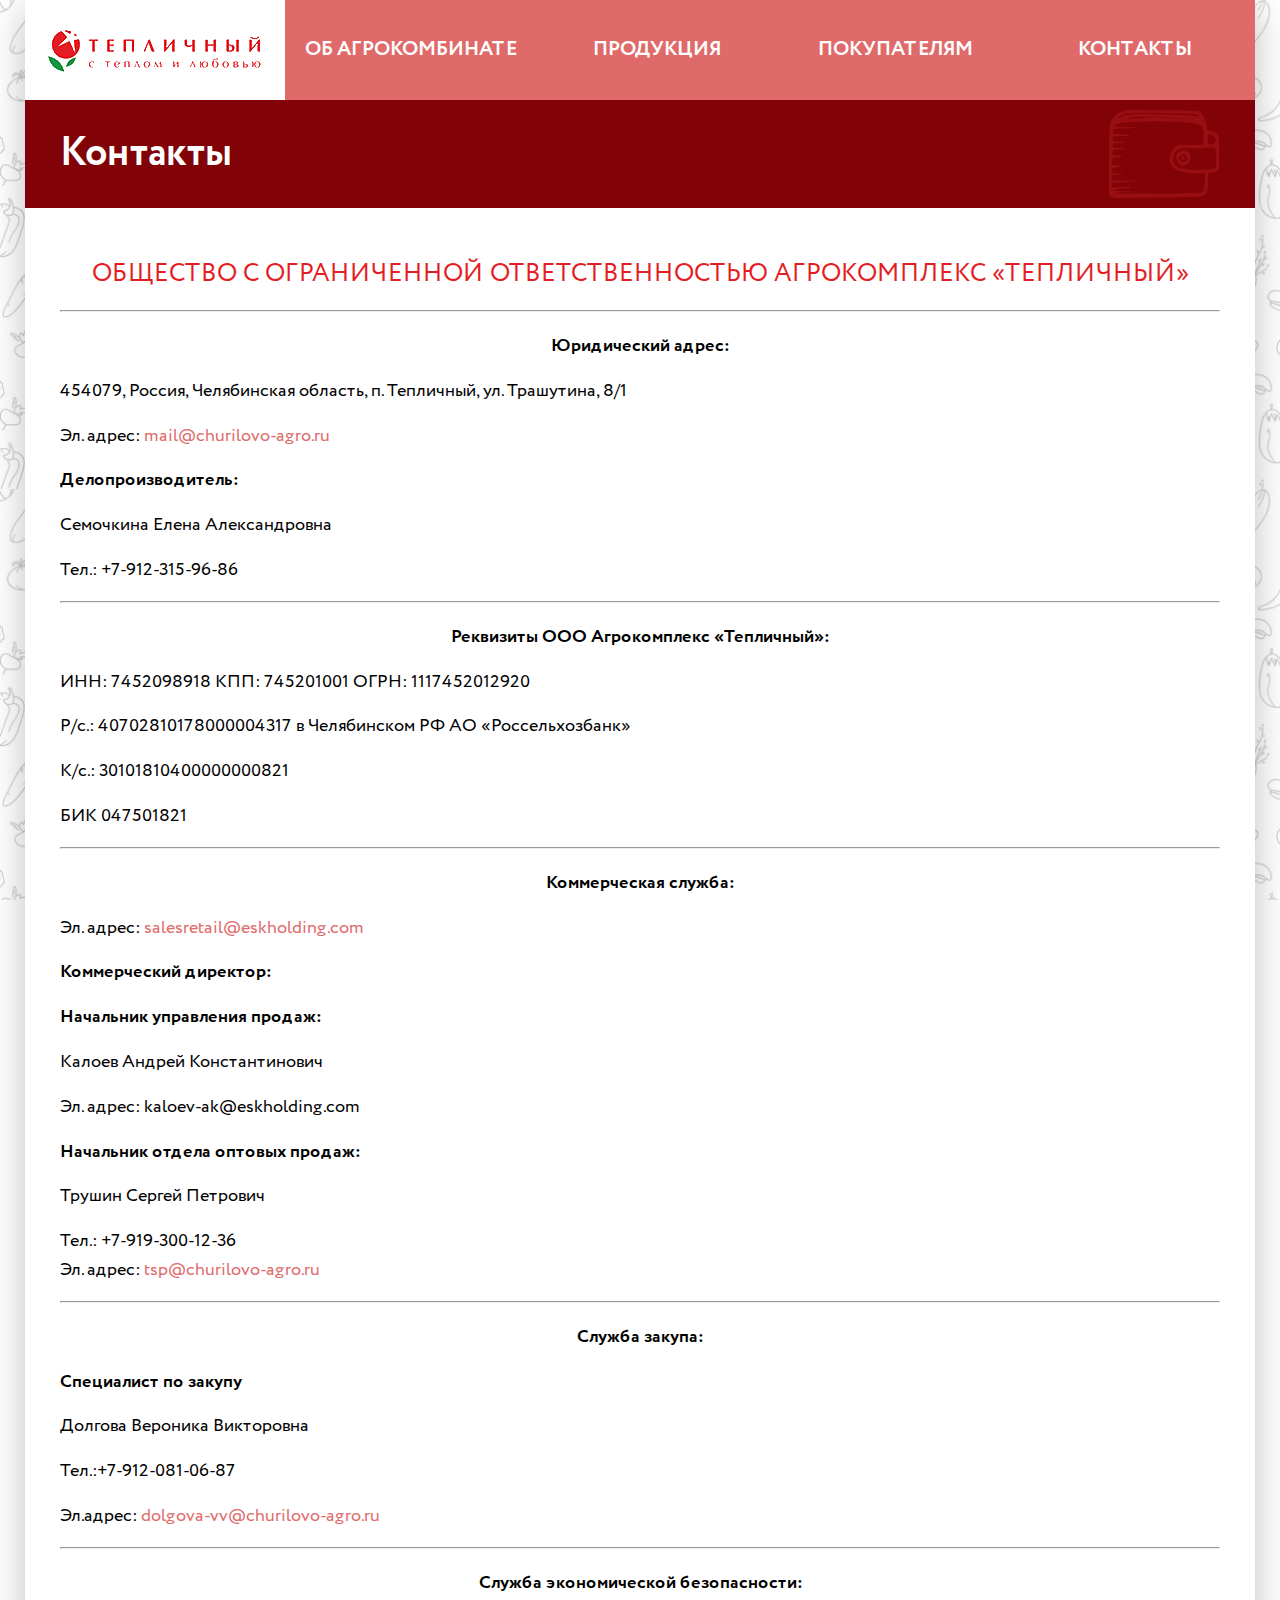
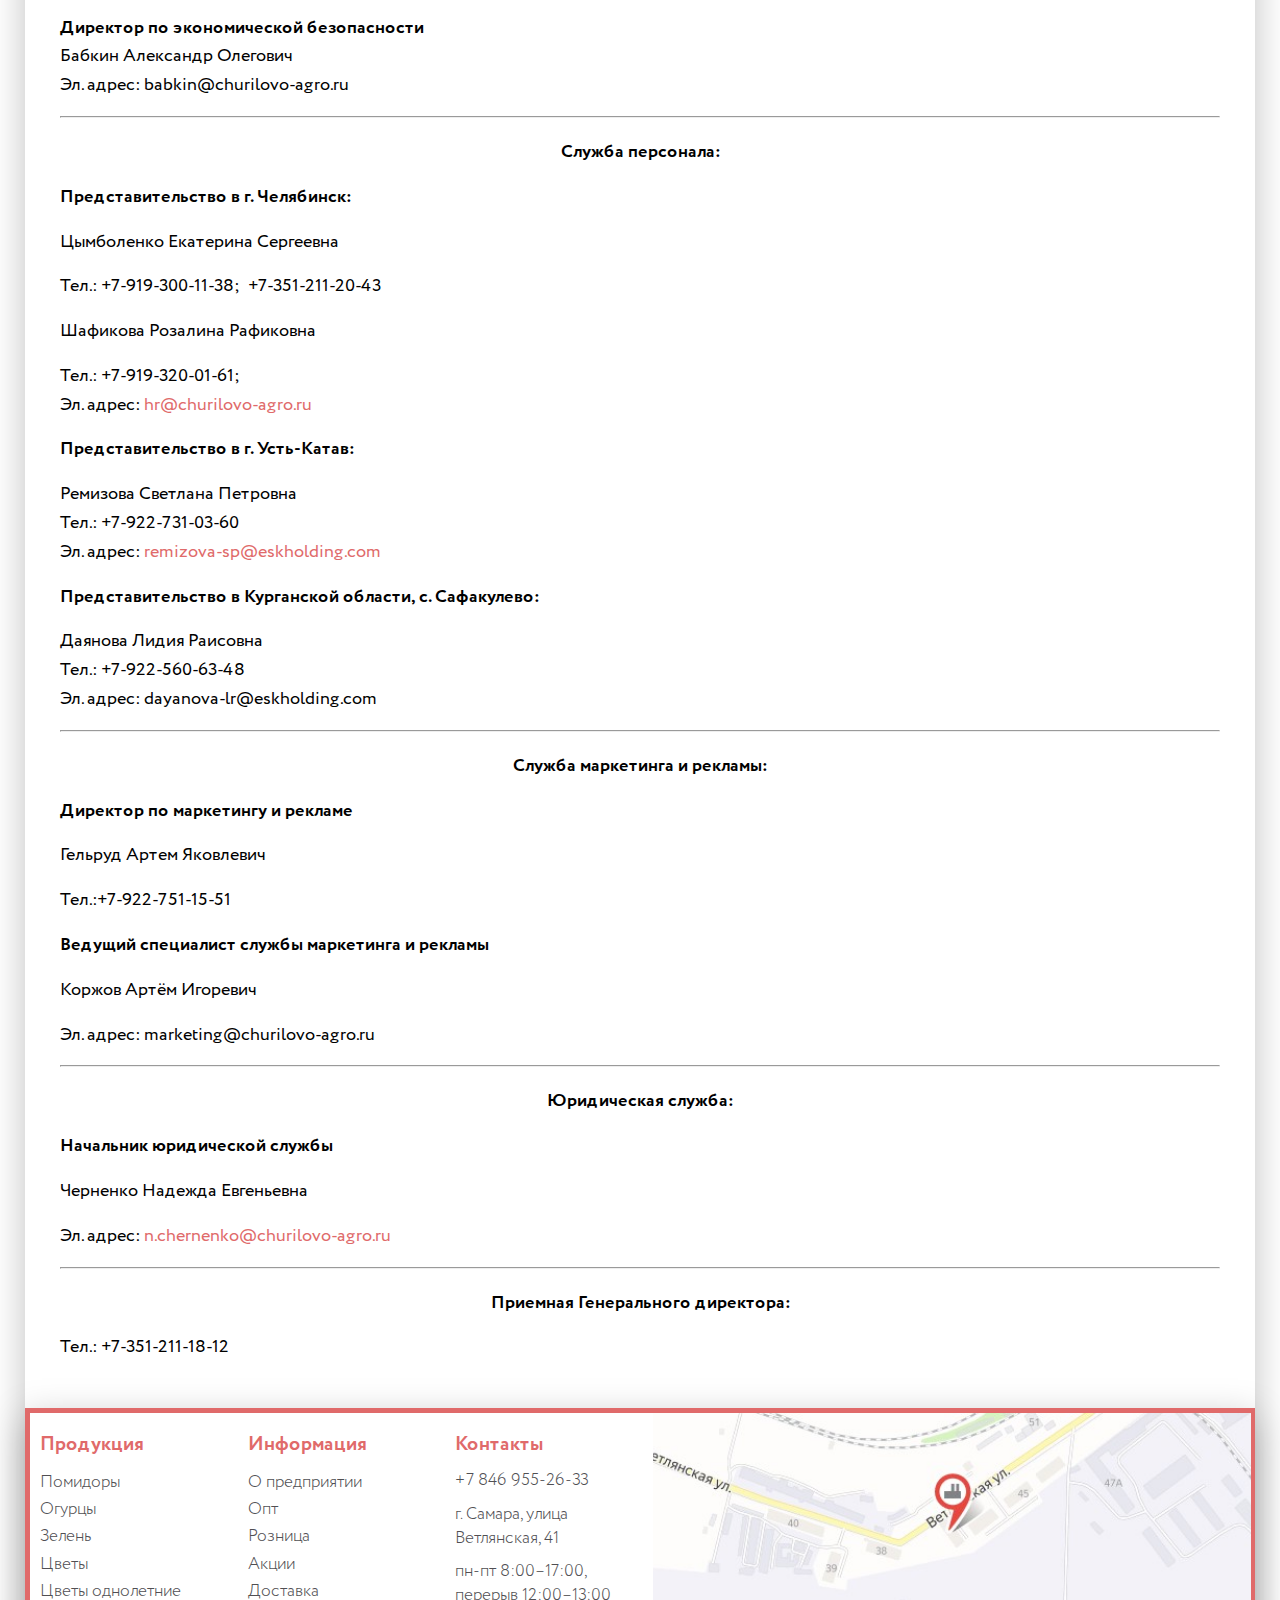
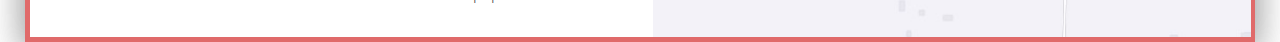
==== commit 12312a31: "edit html, js, css" ====
--- a/contact.html
+++ b/contact.html
@@ -74,6 +74,7 @@
 					<p><strong>Делопроизводитель:</strong></p>
 					<p>Семочкина Елена Александровна</p>
 					<p>Тел.: +7-912-315-96-86</p>
+					<hr>
 					<p style="text-align: center;"><strong>Реквизиты ООО Агрокомплекс «Тепличный»:</strong></p>
 					<p>ИНН: 7452098918 КПП: 745201001 ОГРН: 1117452012920</p>
 					<p>Р/с.: 40702810178000004317 в Челябинском РФ АО «Россельхозбанк»</p>
--- a/css/styles.min.css
+++ b/css/styles.min.css
@@ -1 +1 @@
-@charset "UTF-8";@font-face{font-family:Circe;font-weight:300;font-style:normal;font-display:swap;src:url(../fonts/Circe-Light.eot);src:url(../fonts/Circe-Light.eot?#iefix) format("embedded-opentype"),url(../fonts/Circe-Light.woff) format("woff"),url(../fonts/Circe-Light.ttf) format("truetype")}@font-face{font-family:Circe;font-weight:400;font-style:normal;font-display:swap;src:url(../fonts/Circe-Regular.eot);src:url(../fonts/Circe-Regular.eot?#iefix) format("embedded-opentype"),url(../fonts/Circe-Regular.woff) format("woff"),url(../fonts/Circe-Regular.ttf) format("truetype")}@font-face{font-family:Circe;font-weight:700;font-style:normal;font-display:swap;src:url(../fonts/Circe-Bold.eot);src:url(../fonts/Circe-Bold.eot?#iefix) format("embedded-opentype"),url(../fonts/Circe-Bold.woff) format("woff"),url(../fonts/Circe-Bold.ttf) format("truetype")}*,::after,::before{-webkit-box-sizing:border-box;box-sizing:border-box}html{font-family:sans-serif;line-height:1.15;-webkit-text-size-adjust:100%;-webkit-tap-highlight-color:transparent}article,aside,figcaption,figure,footer,header,hgroup,main,nav,section{display:block}body{margin:0;font-family:-apple-system,BlinkMacSystemFont,"Segoe UI",Roboto,"Helvetica Neue",Arial,"Noto Sans",sans-serif,"Apple Color Emoji","Segoe UI Emoji","Segoe UI Symbol","Noto Color Emoji";font-size:1rem;font-weight:400;line-height:1.5;color:#212529;text-align:left;background-color:#fff}[tabindex="-1"]:focus:not(:focus-visible){outline:0!important}hr{-webkit-box-sizing:content-box;box-sizing:content-box;height:0;overflow:visible}h1,h2,h3,h4,h5,h6{margin-top:0;margin-bottom:.5rem}p{margin-top:0;margin-bottom:1rem}abbr[data-original-title],abbr[title]{text-decoration:underline;-webkit-text-decoration:underline dotted;text-decoration:underline dotted;cursor:help;border-bottom:0;-webkit-text-decoration-skip-ink:none;text-decoration-skip-ink:none}address{margin-bottom:1rem;font-style:normal;line-height:inherit}dl,ol,ul{margin-top:0;margin-bottom:1rem}ol ol,ol ul,ul ol,ul ul{margin-bottom:0}dt{font-weight:700}dd{margin-bottom:.5rem;margin-left:0}blockquote{margin:0 0 1rem}b,strong{font-weight:bolder}small{font-size:80%}sub,sup{position:relative;font-size:75%;line-height:0;vertical-align:baseline}sub{bottom:-.25em}sup{top:-.5em}a{color:#007bff;text-decoration:none;background-color:transparent}a:hover{color:#0056b3;text-decoration:underline}a:not([href]){color:inherit;text-decoration:none}a:not([href]):hover{color:inherit;text-decoration:none}code,kbd,pre,samp{font-family:SFMono-Regular,Menlo,Monaco,Consolas,"Liberation Mono","Courier New",monospace;font-size:1em}pre{margin-top:0;margin-bottom:1rem;overflow:auto}figure{margin:0 0 1rem}img{vertical-align:middle;border-style:none}svg{overflow:hidden;vertical-align:middle}table{border-collapse:collapse}caption{padding-top:.75rem;padding-bottom:.75rem;color:#6c757d;text-align:left;caption-side:bottom}th{text-align:inherit}label{display:inline-block;margin-bottom:.5rem}button{border-radius:0}button:focus{outline:1px dotted;outline:5px auto -webkit-focus-ring-color}button,input,optgroup,select,textarea{margin:0;font-family:inherit;font-size:inherit;line-height:inherit}button,input{overflow:visible}button,select{text-transform:none}select{word-wrap:normal}[type=button],[type=reset],[type=submit],button{-webkit-appearance:button}[type=button]:not(:disabled),[type=reset]:not(:disabled),[type=submit]:not(:disabled),button:not(:disabled){cursor:pointer}[type=button]::-moz-focus-inner,[type=reset]::-moz-focus-inner,[type=submit]::-moz-focus-inner,button::-moz-focus-inner{padding:0;border-style:none}input[type=checkbox],input[type=radio]{-webkit-box-sizing:border-box;box-sizing:border-box;padding:0}input[type=date],input[type=datetime-local],input[type=month],input[type=time]{-webkit-appearance:listbox}textarea{overflow:auto;resize:vertical}fieldset{min-width:0;padding:0;margin:0;border:0}legend{display:block;width:100%;max-width:100%;padding:0;margin-bottom:.5rem;font-size:1.5rem;line-height:inherit;color:inherit;white-space:normal}progress{vertical-align:baseline}[type=number]::-webkit-inner-spin-button,[type=number]::-webkit-outer-spin-button{height:auto}[type=search]{outline-offset:-2px;-webkit-appearance:none}[type=search]::-webkit-search-decoration{-webkit-appearance:none}::-webkit-file-upload-button{font:inherit;-webkit-appearance:button}output{display:inline-block}summary{display:list-item;cursor:pointer}template{display:none}[hidden]{display:none!important}html{-webkit-box-sizing:border-box;box-sizing:border-box;-ms-overflow-style:scrollbar}*,::after,::before{-webkit-box-sizing:inherit;box-sizing:inherit}.container{width:100%;padding-right:15px;padding-left:15px;margin-right:auto;margin-left:auto}@media (min-width:576px){.container{max-width:540px}}@media (min-width:768px){.container{max-width:720px}}@media (min-width:992px){.container{max-width:960px}}@media (min-width:1260px){.container{max-width:1230px}}.container-fluid,.container-lg,.container-md,.container-sm,.container-xl{width:100%;padding-right:15px;padding-left:15px;margin-right:auto;margin-left:auto}@media (min-width:576px){.container,.container-sm{max-width:540px}}@media (min-width:768px){.container,.container-md,.container-sm{max-width:720px}}@media (min-width:992px){.container,.container-lg,.container-md,.container-sm{max-width:960px}}@media (min-width:1260px){.container,.container-lg,.container-md,.container-sm,.container-xl{max-width:1230px}}.row{display:-webkit-box;display:-webkit-flex;display:-ms-flexbox;display:flex;-webkit-flex-wrap:wrap;-ms-flex-wrap:wrap;flex-wrap:wrap;margin-right:-15px;margin-left:-15px}.no-gutters{margin-right:0;margin-left:0}.no-gutters>.col,.no-gutters>[class*=col-]{padding-right:0;padding-left:0}.col,.col-1,.col-10,.col-11,.col-12,.col-2,.col-3,.col-4,.col-5,.col-6,.col-7,.col-8,.col-9,.col-auto,.col-lg,.col-lg-1,.col-lg-10,.col-lg-11,.col-lg-12,.col-lg-2,.col-lg-3,.col-lg-4,.col-lg-5,.col-lg-6,.col-lg-7,.col-lg-8,.col-lg-9,.col-lg-auto,.col-md,.col-md-1,.col-md-10,.col-md-11,.col-md-12,.col-md-2,.col-md-3,.col-md-4,.col-md-5,.col-md-6,.col-md-7,.col-md-8,.col-md-9,.col-md-auto,.col-sm,.col-sm-1,.col-sm-10,.col-sm-11,.col-sm-12,.col-sm-2,.col-sm-3,.col-sm-4,.col-sm-5,.col-sm-6,.col-sm-7,.col-sm-8,.col-sm-9,.col-sm-auto,.col-xl,.col-xl-1,.col-xl-10,.col-xl-11,.col-xl-12,.col-xl-2,.col-xl-3,.col-xl-4,.col-xl-5,.col-xl-6,.col-xl-7,.col-xl-8,.col-xl-9,.col-xl-auto{position:relative;width:100%;padding-right:15px;padding-left:15px}.col{-webkit-flex-basis:0;-ms-flex-preferred-size:0;flex-basis:0;-webkit-box-flex:1;-webkit-flex-grow:1;-ms-flex-positive:1;flex-grow:1;max-width:100%}.row-cols-1>*{-webkit-box-flex:0;-webkit-flex:0 0 100%;-ms-flex:0 0 100%;flex:0 0 100%;max-width:100%}.row-cols-2>*{-webkit-box-flex:0;-webkit-flex:0 0 50%;-ms-flex:0 0 50%;flex:0 0 50%;max-width:50%}.row-cols-3>*{-webkit-box-flex:0;-webkit-flex:0 0 33.33333%;-ms-flex:0 0 33.33333%;flex:0 0 33.33333%;max-width:33.33333%}.row-cols-4>*{-webkit-box-flex:0;-webkit-flex:0 0 25%;-ms-flex:0 0 25%;flex:0 0 25%;max-width:25%}.row-cols-5>*{-webkit-box-flex:0;-webkit-flex:0 0 20%;-ms-flex:0 0 20%;flex:0 0 20%;max-width:20%}.row-cols-6>*{-webkit-box-flex:0;-webkit-flex:0 0 16.66667%;-ms-flex:0 0 16.66667%;flex:0 0 16.66667%;max-width:16.66667%}.col-auto{-webkit-box-flex:0;-webkit-flex:0 0 auto;-ms-flex:0 0 auto;flex:0 0 auto;width:auto;max-width:100%}.col-1{-webkit-box-flex:0;-webkit-flex:0 0 8.33333%;-ms-flex:0 0 8.33333%;flex:0 0 8.33333%;max-width:8.33333%}.col-2{-webkit-box-flex:0;-webkit-flex:0 0 16.66667%;-ms-flex:0 0 16.66667%;flex:0 0 16.66667%;max-width:16.66667%}.col-3{-webkit-box-flex:0;-webkit-flex:0 0 25%;-ms-flex:0 0 25%;flex:0 0 25%;max-width:25%}.col-4{-webkit-box-flex:0;-webkit-flex:0 0 33.33333%;-ms-flex:0 0 33.33333%;flex:0 0 33.33333%;max-width:33.33333%}.col-5{-webkit-box-flex:0;-webkit-flex:0 0 41.66667%;-ms-flex:0 0 41.66667%;flex:0 0 41.66667%;max-width:41.66667%}.col-6{-webkit-box-flex:0;-webkit-flex:0 0 50%;-ms-flex:0 0 50%;flex:0 0 50%;max-width:50%}.col-7{-webkit-box-flex:0;-webkit-flex:0 0 58.33333%;-ms-flex:0 0 58.33333%;flex:0 0 58.33333%;max-width:58.33333%}.col-8{-webkit-box-flex:0;-webkit-flex:0 0 66.66667%;-ms-flex:0 0 66.66667%;flex:0 0 66.66667%;max-width:66.66667%}.col-9{-webkit-box-flex:0;-webkit-flex:0 0 75%;-ms-flex:0 0 75%;flex:0 0 75%;max-width:75%}.col-10{-webkit-box-flex:0;-webkit-flex:0 0 83.33333%;-ms-flex:0 0 83.33333%;flex:0 0 83.33333%;max-width:83.33333%}.col-11{-webkit-box-flex:0;-webkit-flex:0 0 91.66667%;-ms-flex:0 0 91.66667%;flex:0 0 91.66667%;max-width:91.66667%}.col-12{-webkit-box-flex:0;-webkit-flex:0 0 100%;-ms-flex:0 0 100%;flex:0 0 100%;max-width:100%}.order-first{-webkit-box-ordinal-group:0;-webkit-order:-1;-ms-flex-order:-1;order:-1}.order-last{-webkit-box-ordinal-group:14;-webkit-order:13;-ms-flex-order:13;order:13}.order-0{-webkit-box-ordinal-group:1;-webkit-order:0;-ms-flex-order:0;order:0}.order-1{-webkit-box-ordinal-group:2;-webkit-order:1;-ms-flex-order:1;order:1}.order-2{-webkit-box-ordinal-group:3;-webkit-order:2;-ms-flex-order:2;order:2}.order-3{-webkit-box-ordinal-group:4;-webkit-order:3;-ms-flex-order:3;order:3}.order-4{-webkit-box-ordinal-group:5;-webkit-order:4;-ms-flex-order:4;order:4}.order-5{-webkit-box-ordinal-group:6;-webkit-order:5;-ms-flex-order:5;order:5}.order-6{-webkit-box-ordinal-group:7;-webkit-order:6;-ms-flex-order:6;order:6}.order-7{-webkit-box-ordinal-group:8;-webkit-order:7;-ms-flex-order:7;order:7}.order-8{-webkit-box-ordinal-group:9;-webkit-order:8;-ms-flex-order:8;order:8}.order-9{-webkit-box-ordinal-group:10;-webkit-order:9;-ms-flex-order:9;order:9}.order-10{-webkit-box-ordinal-group:11;-webkit-order:10;-ms-flex-order:10;order:10}.order-11{-webkit-box-ordinal-group:12;-webkit-order:11;-ms-flex-order:11;order:11}.order-12{-webkit-box-ordinal-group:13;-webkit-order:12;-ms-flex-order:12;order:12}.offset-1{margin-left:8.33333%}.offset-2{margin-left:16.66667%}.offset-3{margin-left:25%}.offset-4{margin-left:33.33333%}.offset-5{margin-left:41.66667%}.offset-6{margin-left:50%}.offset-7{margin-left:58.33333%}.offset-8{margin-left:66.66667%}.offset-9{margin-left:75%}.offset-10{margin-left:83.33333%}.offset-11{margin-left:91.66667%}@media (min-width:576px){.col-sm{-webkit-flex-basis:0;-ms-flex-preferred-size:0;flex-basis:0;-webkit-box-flex:1;-webkit-flex-grow:1;-ms-flex-positive:1;flex-grow:1;max-width:100%}.row-cols-sm-1>*{-webkit-box-flex:0;-webkit-flex:0 0 100%;-ms-flex:0 0 100%;flex:0 0 100%;max-width:100%}.row-cols-sm-2>*{-webkit-box-flex:0;-webkit-flex:0 0 50%;-ms-flex:0 0 50%;flex:0 0 50%;max-width:50%}.row-cols-sm-3>*{-webkit-box-flex:0;-webkit-flex:0 0 33.33333%;-ms-flex:0 0 33.33333%;flex:0 0 33.33333%;max-width:33.33333%}.row-cols-sm-4>*{-webkit-box-flex:0;-webkit-flex:0 0 25%;-ms-flex:0 0 25%;flex:0 0 25%;max-width:25%}.row-cols-sm-5>*{-webkit-box-flex:0;-webkit-flex:0 0 20%;-ms-flex:0 0 20%;flex:0 0 20%;max-width:20%}.row-cols-sm-6>*{-webkit-box-flex:0;-webkit-flex:0 0 16.66667%;-ms-flex:0 0 16.66667%;flex:0 0 16.66667%;max-width:16.66667%}.col-sm-auto{-webkit-box-flex:0;-webkit-flex:0 0 auto;-ms-flex:0 0 auto;flex:0 0 auto;width:auto;max-width:100%}.col-sm-1{-webkit-box-flex:0;-webkit-flex:0 0 8.33333%;-ms-flex:0 0 8.33333%;flex:0 0 8.33333%;max-width:8.33333%}.col-sm-2{-webkit-box-flex:0;-webkit-flex:0 0 16.66667%;-ms-flex:0 0 16.66667%;flex:0 0 16.66667%;max-width:16.66667%}.col-sm-3{-webkit-box-flex:0;-webkit-flex:0 0 25%;-ms-flex:0 0 25%;flex:0 0 25%;max-width:25%}.col-sm-4{-webkit-box-flex:0;-webkit-flex:0 0 33.33333%;-ms-flex:0 0 33.33333%;flex:0 0 33.33333%;max-width:33.33333%}.col-sm-5{-webkit-box-flex:0;-webkit-flex:0 0 41.66667%;-ms-flex:0 0 41.66667%;flex:0 0 41.66667%;max-width:41.66667%}.col-sm-6{-webkit-box-flex:0;-webkit-flex:0 0 50%;-ms-flex:0 0 50%;flex:0 0 50%;max-width:50%}.col-sm-7{-webkit-box-flex:0;-webkit-flex:0 0 58.33333%;-ms-flex:0 0 58.33333%;flex:0 0 58.33333%;max-width:58.33333%}.col-sm-8{-webkit-box-flex:0;-webkit-flex:0 0 66.66667%;-ms-flex:0 0 66.66667%;flex:0 0 66.66667%;max-width:66.66667%}.col-sm-9{-webkit-box-flex:0;-webkit-flex:0 0 75%;-ms-flex:0 0 75%;flex:0 0 75%;max-width:75%}.col-sm-10{-webkit-box-flex:0;-webkit-flex:0 0 83.33333%;-ms-flex:0 0 83.33333%;flex:0 0 83.33333%;max-width:83.33333%}.col-sm-11{-webkit-box-flex:0;-webkit-flex:0 0 91.66667%;-ms-flex:0 0 91.66667%;flex:0 0 91.66667%;max-width:91.66667%}.col-sm-12{-webkit-box-flex:0;-webkit-flex:0 0 100%;-ms-flex:0 0 100%;flex:0 0 100%;max-width:100%}.order-sm-first{-webkit-box-ordinal-group:0;-webkit-order:-1;-ms-flex-order:-1;order:-1}.order-sm-last{-webkit-box-ordinal-group:14;-webkit-order:13;-ms-flex-order:13;order:13}.order-sm-0{-webkit-box-ordinal-group:1;-webkit-order:0;-ms-flex-order:0;order:0}.order-sm-1{-webkit-box-ordinal-group:2;-webkit-order:1;-ms-flex-order:1;order:1}.order-sm-2{-webkit-box-ordinal-group:3;-webkit-order:2;-ms-flex-order:2;order:2}.order-sm-3{-webkit-box-ordinal-group:4;-webkit-order:3;-ms-flex-order:3;order:3}.order-sm-4{-webkit-box-ordinal-group:5;-webkit-order:4;-ms-flex-order:4;order:4}.order-sm-5{-webkit-box-ordinal-group:6;-webkit-order:5;-ms-flex-order:5;order:5}.order-sm-6{-webkit-box-ordinal-group:7;-webkit-order:6;-ms-flex-order:6;order:6}.order-sm-7{-webkit-box-ordinal-group:8;-webkit-order:7;-ms-flex-order:7;order:7}.order-sm-8{-webkit-box-ordinal-group:9;-webkit-order:8;-ms-flex-order:8;order:8}.order-sm-9{-webkit-box-ordinal-group:10;-webkit-order:9;-ms-flex-order:9;order:9}.order-sm-10{-webkit-box-ordinal-group:11;-webkit-order:10;-ms-flex-order:10;order:10}.order-sm-11{-webkit-box-ordinal-group:12;-webkit-order:11;-ms-flex-order:11;order:11}.order-sm-12{-webkit-box-ordinal-group:13;-webkit-order:12;-ms-flex-order:12;order:12}.offset-sm-0{margin-left:0}.offset-sm-1{margin-left:8.33333%}.offset-sm-2{margin-left:16.66667%}.offset-sm-3{margin-left:25%}.offset-sm-4{margin-left:33.33333%}.offset-sm-5{margin-left:41.66667%}.offset-sm-6{margin-left:50%}.offset-sm-7{margin-left:58.33333%}.offset-sm-8{margin-left:66.66667%}.offset-sm-9{margin-left:75%}.offset-sm-10{margin-left:83.33333%}.offset-sm-11{margin-left:91.66667%}}@media (min-width:768px){.col-md{-webkit-flex-basis:0;-ms-flex-preferred-size:0;flex-basis:0;-webkit-box-flex:1;-webkit-flex-grow:1;-ms-flex-positive:1;flex-grow:1;max-width:100%}.row-cols-md-1>*{-webkit-box-flex:0;-webkit-flex:0 0 100%;-ms-flex:0 0 100%;flex:0 0 100%;max-width:100%}.row-cols-md-2>*{-webkit-box-flex:0;-webkit-flex:0 0 50%;-ms-flex:0 0 50%;flex:0 0 50%;max-width:50%}.row-cols-md-3>*{-webkit-box-flex:0;-webkit-flex:0 0 33.33333%;-ms-flex:0 0 33.33333%;flex:0 0 33.33333%;max-width:33.33333%}.row-cols-md-4>*{-webkit-box-flex:0;-webkit-flex:0 0 25%;-ms-flex:0 0 25%;flex:0 0 25%;max-width:25%}.row-cols-md-5>*{-webkit-box-flex:0;-webkit-flex:0 0 20%;-ms-flex:0 0 20%;flex:0 0 20%;max-width:20%}.row-cols-md-6>*{-webkit-box-flex:0;-webkit-flex:0 0 16.66667%;-ms-flex:0 0 16.66667%;flex:0 0 16.66667%;max-width:16.66667%}.col-md-auto{-webkit-box-flex:0;-webkit-flex:0 0 auto;-ms-flex:0 0 auto;flex:0 0 auto;width:auto;max-width:100%}.col-md-1{-webkit-box-flex:0;-webkit-flex:0 0 8.33333%;-ms-flex:0 0 8.33333%;flex:0 0 8.33333%;max-width:8.33333%}.col-md-2{-webkit-box-flex:0;-webkit-flex:0 0 16.66667%;-ms-flex:0 0 16.66667%;flex:0 0 16.66667%;max-width:16.66667%}.col-md-3{-webkit-box-flex:0;-webkit-flex:0 0 25%;-ms-flex:0 0 25%;flex:0 0 25%;max-width:25%}.col-md-4{-webkit-box-flex:0;-webkit-flex:0 0 33.33333%;-ms-flex:0 0 33.33333%;flex:0 0 33.33333%;max-width:33.33333%}.col-md-5{-webkit-box-flex:0;-webkit-flex:0 0 41.66667%;-ms-flex:0 0 41.66667%;flex:0 0 41.66667%;max-width:41.66667%}.col-md-6{-webkit-box-flex:0;-webkit-flex:0 0 50%;-ms-flex:0 0 50%;flex:0 0 50%;max-width:50%}.col-md-7{-webkit-box-flex:0;-webkit-flex:0 0 58.33333%;-ms-flex:0 0 58.33333%;flex:0 0 58.33333%;max-width:58.33333%}.col-md-8{-webkit-box-flex:0;-webkit-flex:0 0 66.66667%;-ms-flex:0 0 66.66667%;flex:0 0 66.66667%;max-width:66.66667%}.col-md-9{-webkit-box-flex:0;-webkit-flex:0 0 75%;-ms-flex:0 0 75%;flex:0 0 75%;max-width:75%}.col-md-10{-webkit-box-flex:0;-webkit-flex:0 0 83.33333%;-ms-flex:0 0 83.33333%;flex:0 0 83.33333%;max-width:83.33333%}.col-md-11{-webkit-box-flex:0;-webkit-flex:0 0 91.66667%;-ms-flex:0 0 91.66667%;flex:0 0 91.66667%;max-width:91.66667%}.col-md-12{-webkit-box-flex:0;-webkit-flex:0 0 100%;-ms-flex:0 0 100%;flex:0 0 100%;max-width:100%}.order-md-first{-webkit-box-ordinal-group:0;-webkit-order:-1;-ms-flex-order:-1;order:-1}.order-md-last{-webkit-box-ordinal-group:14;-webkit-order:13;-ms-flex-order:13;order:13}.order-md-0{-webkit-box-ordinal-group:1;-webkit-order:0;-ms-flex-order:0;order:0}.order-md-1{-webkit-box-ordinal-group:2;-webkit-order:1;-ms-flex-order:1;order:1}.order-md-2{-webkit-box-ordinal-group:3;-webkit-order:2;-ms-flex-order:2;order:2}.order-md-3{-webkit-box-ordinal-group:4;-webkit-order:3;-ms-flex-order:3;order:3}.order-md-4{-webkit-box-ordinal-group:5;-webkit-order:4;-ms-flex-order:4;order:4}.order-md-5{-webkit-box-ordinal-group:6;-webkit-order:5;-ms-flex-order:5;order:5}.order-md-6{-webkit-box-ordinal-group:7;-webkit-order:6;-ms-flex-order:6;order:6}.order-md-7{-webkit-box-ordinal-group:8;-webkit-order:7;-ms-flex-order:7;order:7}.order-md-8{-webkit-box-ordinal-group:9;-webkit-order:8;-ms-flex-order:8;order:8}.order-md-9{-webkit-box-ordinal-group:10;-webkit-order:9;-ms-flex-order:9;order:9}.order-md-10{-webkit-box-ordinal-group:11;-webkit-order:10;-ms-flex-order:10;order:10}.order-md-11{-webkit-box-ordinal-group:12;-webkit-order:11;-ms-flex-order:11;order:11}.order-md-12{-webkit-box-ordinal-group:13;-webkit-order:12;-ms-flex-order:12;order:12}.offset-md-0{margin-left:0}.offset-md-1{margin-left:8.33333%}.offset-md-2{margin-left:16.66667%}.offset-md-3{margin-left:25%}.offset-md-4{margin-left:33.33333%}.offset-md-5{margin-left:41.66667%}.offset-md-6{margin-left:50%}.offset-md-7{margin-left:58.33333%}.offset-md-8{margin-left:66.66667%}.offset-md-9{margin-left:75%}.offset-md-10{margin-left:83.33333%}.offset-md-11{margin-left:91.66667%}}@media (min-width:992px){.col-lg{-webkit-flex-basis:0;-ms-flex-preferred-size:0;flex-basis:0;-webkit-box-flex:1;-webkit-flex-grow:1;-ms-flex-positive:1;flex-grow:1;max-width:100%}.row-cols-lg-1>*{-webkit-box-flex:0;-webkit-flex:0 0 100%;-ms-flex:0 0 100%;flex:0 0 100%;max-width:100%}.row-cols-lg-2>*{-webkit-box-flex:0;-webkit-flex:0 0 50%;-ms-flex:0 0 50%;flex:0 0 50%;max-width:50%}.row-cols-lg-3>*{-webkit-box-flex:0;-webkit-flex:0 0 33.33333%;-ms-flex:0 0 33.33333%;flex:0 0 33.33333%;max-width:33.33333%}.row-cols-lg-4>*{-webkit-box-flex:0;-webkit-flex:0 0 25%;-ms-flex:0 0 25%;flex:0 0 25%;max-width:25%}.row-cols-lg-5>*{-webkit-box-flex:0;-webkit-flex:0 0 20%;-ms-flex:0 0 20%;flex:0 0 20%;max-width:20%}.row-cols-lg-6>*{-webkit-box-flex:0;-webkit-flex:0 0 16.66667%;-ms-flex:0 0 16.66667%;flex:0 0 16.66667%;max-width:16.66667%}.col-lg-auto{-webkit-box-flex:0;-webkit-flex:0 0 auto;-ms-flex:0 0 auto;flex:0 0 auto;width:auto;max-width:100%}.col-lg-1{-webkit-box-flex:0;-webkit-flex:0 0 8.33333%;-ms-flex:0 0 8.33333%;flex:0 0 8.33333%;max-width:8.33333%}.col-lg-2{-webkit-box-flex:0;-webkit-flex:0 0 16.66667%;-ms-flex:0 0 16.66667%;flex:0 0 16.66667%;max-width:16.66667%}.col-lg-3{-webkit-box-flex:0;-webkit-flex:0 0 25%;-ms-flex:0 0 25%;flex:0 0 25%;max-width:25%}.col-lg-4{-webkit-box-flex:0;-webkit-flex:0 0 33.33333%;-ms-flex:0 0 33.33333%;flex:0 0 33.33333%;max-width:33.33333%}.col-lg-5{-webkit-box-flex:0;-webkit-flex:0 0 41.66667%;-ms-flex:0 0 41.66667%;flex:0 0 41.66667%;max-width:41.66667%}.col-lg-6{-webkit-box-flex:0;-webkit-flex:0 0 50%;-ms-flex:0 0 50%;flex:0 0 50%;max-width:50%}.col-lg-7{-webkit-box-flex:0;-webkit-flex:0 0 58.33333%;-ms-flex:0 0 58.33333%;flex:0 0 58.33333%;max-width:58.33333%}.col-lg-8{-webkit-box-flex:0;-webkit-flex:0 0 66.66667%;-ms-flex:0 0 66.66667%;flex:0 0 66.66667%;max-width:66.66667%}.col-lg-9{-webkit-box-flex:0;-webkit-flex:0 0 75%;-ms-flex:0 0 75%;flex:0 0 75%;max-width:75%}.col-lg-10{-webkit-box-flex:0;-webkit-flex:0 0 83.33333%;-ms-flex:0 0 83.33333%;flex:0 0 83.33333%;max-width:83.33333%}.col-lg-11{-webkit-box-flex:0;-webkit-flex:0 0 91.66667%;-ms-flex:0 0 91.66667%;flex:0 0 91.66667%;max-width:91.66667%}.col-lg-12{-webkit-box-flex:0;-webkit-flex:0 0 100%;-ms-flex:0 0 100%;flex:0 0 100%;max-width:100%}.order-lg-first{-webkit-box-ordinal-group:0;-webkit-order:-1;-ms-flex-order:-1;order:-1}.order-lg-last{-webkit-box-ordinal-group:14;-webkit-order:13;-ms-flex-order:13;order:13}.order-lg-0{-webkit-box-ordinal-group:1;-webkit-order:0;-ms-flex-order:0;order:0}.order-lg-1{-webkit-box-ordinal-group:2;-webkit-order:1;-ms-flex-order:1;order:1}.order-lg-2{-webkit-box-ordinal-group:3;-webkit-order:2;-ms-flex-order:2;order:2}.order-lg-3{-webkit-box-ordinal-group:4;-webkit-order:3;-ms-flex-order:3;order:3}.order-lg-4{-webkit-box-ordinal-group:5;-webkit-order:4;-ms-flex-order:4;order:4}.order-lg-5{-webkit-box-ordinal-group:6;-webkit-order:5;-ms-flex-order:5;order:5}.order-lg-6{-webkit-box-ordinal-group:7;-webkit-order:6;-ms-flex-order:6;order:6}.order-lg-7{-webkit-box-ordinal-group:8;-webkit-order:7;-ms-flex-order:7;order:7}.order-lg-8{-webkit-box-ordinal-group:9;-webkit-order:8;-ms-flex-order:8;order:8}.order-lg-9{-webkit-box-ordinal-group:10;-webkit-order:9;-ms-flex-order:9;order:9}.order-lg-10{-webkit-box-ordinal-group:11;-webkit-order:10;-ms-flex-order:10;order:10}.order-lg-11{-webkit-box-ordinal-group:12;-webkit-order:11;-ms-flex-order:11;order:11}.order-lg-12{-webkit-box-ordinal-group:13;-webkit-order:12;-ms-flex-order:12;order:12}.offset-lg-0{margin-left:0}.offset-lg-1{margin-left:8.33333%}.offset-lg-2{margin-left:16.66667%}.offset-lg-3{margin-left:25%}.offset-lg-4{margin-left:33.33333%}.offset-lg-5{margin-left:41.66667%}.offset-lg-6{margin-left:50%}.offset-lg-7{margin-left:58.33333%}.offset-lg-8{margin-left:66.66667%}.offset-lg-9{margin-left:75%}.offset-lg-10{margin-left:83.33333%}.offset-lg-11{margin-left:91.66667%}}@media (min-width:1260px){.col-xl{-webkit-flex-basis:0;-ms-flex-preferred-size:0;flex-basis:0;-webkit-box-flex:1;-webkit-flex-grow:1;-ms-flex-positive:1;flex-grow:1;max-width:100%}.row-cols-xl-1>*{-webkit-box-flex:0;-webkit-flex:0 0 100%;-ms-flex:0 0 100%;flex:0 0 100%;max-width:100%}.row-cols-xl-2>*{-webkit-box-flex:0;-webkit-flex:0 0 50%;-ms-flex:0 0 50%;flex:0 0 50%;max-width:50%}.row-cols-xl-3>*{-webkit-box-flex:0;-webkit-flex:0 0 33.33333%;-ms-flex:0 0 33.33333%;flex:0 0 33.33333%;max-width:33.33333%}.row-cols-xl-4>*{-webkit-box-flex:0;-webkit-flex:0 0 25%;-ms-flex:0 0 25%;flex:0 0 25%;max-width:25%}.row-cols-xl-5>*{-webkit-box-flex:0;-webkit-flex:0 0 20%;-ms-flex:0 0 20%;flex:0 0 20%;max-width:20%}.row-cols-xl-6>*{-webkit-box-flex:0;-webkit-flex:0 0 16.66667%;-ms-flex:0 0 16.66667%;flex:0 0 16.66667%;max-width:16.66667%}.col-xl-auto{-webkit-box-flex:0;-webkit-flex:0 0 auto;-ms-flex:0 0 auto;flex:0 0 auto;width:auto;max-width:100%}.col-xl-1{-webkit-box-flex:0;-webkit-flex:0 0 8.33333%;-ms-flex:0 0 8.33333%;flex:0 0 8.33333%;max-width:8.33333%}.col-xl-2{-webkit-box-flex:0;-webkit-flex:0 0 16.66667%;-ms-flex:0 0 16.66667%;flex:0 0 16.66667%;max-width:16.66667%}.col-xl-3{-webkit-box-flex:0;-webkit-flex:0 0 25%;-ms-flex:0 0 25%;flex:0 0 25%;max-width:25%}.col-xl-4{-webkit-box-flex:0;-webkit-flex:0 0 33.33333%;-ms-flex:0 0 33.33333%;flex:0 0 33.33333%;max-width:33.33333%}.col-xl-5{-webkit-box-flex:0;-webkit-flex:0 0 41.66667%;-ms-flex:0 0 41.66667%;flex:0 0 41.66667%;max-width:41.66667%}.col-xl-6{-webkit-box-flex:0;-webkit-flex:0 0 50%;-ms-flex:0 0 50%;flex:0 0 50%;max-width:50%}.col-xl-7{-webkit-box-flex:0;-webkit-flex:0 0 58.33333%;-ms-flex:0 0 58.33333%;flex:0 0 58.33333%;max-width:58.33333%}.col-xl-8{-webkit-box-flex:0;-webkit-flex:0 0 66.66667%;-ms-flex:0 0 66.66667%;flex:0 0 66.66667%;max-width:66.66667%}.col-xl-9{-webkit-box-flex:0;-webkit-flex:0 0 75%;-ms-flex:0 0 75%;flex:0 0 75%;max-width:75%}.col-xl-10{-webkit-box-flex:0;-webkit-flex:0 0 83.33333%;-ms-flex:0 0 83.33333%;flex:0 0 83.33333%;max-width:83.33333%}.col-xl-11{-webkit-box-flex:0;-webkit-flex:0 0 91.66667%;-ms-flex:0 0 91.66667%;flex:0 0 91.66667%;max-width:91.66667%}.col-xl-12{-webkit-box-flex:0;-webkit-flex:0 0 100%;-ms-flex:0 0 100%;flex:0 0 100%;max-width:100%}.order-xl-first{-webkit-box-ordinal-group:0;-webkit-order:-1;-ms-flex-order:-1;order:-1}.order-xl-last{-webkit-box-ordinal-group:14;-webkit-order:13;-ms-flex-order:13;order:13}.order-xl-0{-webkit-box-ordinal-group:1;-webkit-order:0;-ms-flex-order:0;order:0}.order-xl-1{-webkit-box-ordinal-group:2;-webkit-order:1;-ms-flex-order:1;order:1}.order-xl-2{-webkit-box-ordinal-group:3;-webkit-order:2;-ms-flex-order:2;order:2}.order-xl-3{-webkit-box-ordinal-group:4;-webkit-order:3;-ms-flex-order:3;order:3}.order-xl-4{-webkit-box-ordinal-group:5;-webkit-order:4;-ms-flex-order:4;order:4}.order-xl-5{-webkit-box-ordinal-group:6;-webkit-order:5;-ms-flex-order:5;order:5}.order-xl-6{-webkit-box-ordinal-group:7;-webkit-order:6;-ms-flex-order:6;order:6}.order-xl-7{-webkit-box-ordinal-group:8;-webkit-order:7;-ms-flex-order:7;order:7}.order-xl-8{-webkit-box-ordinal-group:9;-webkit-order:8;-ms-flex-order:8;order:8}.order-xl-9{-webkit-box-ordinal-group:10;-webkit-order:9;-ms-flex-order:9;order:9}.order-xl-10{-webkit-box-ordinal-group:11;-webkit-order:10;-ms-flex-order:10;order:10}.order-xl-11{-webkit-box-ordinal-group:12;-webkit-order:11;-ms-flex-order:11;order:11}.order-xl-12{-webkit-box-ordinal-group:13;-webkit-order:12;-ms-flex-order:12;order:12}.offset-xl-0{margin-left:0}.offset-xl-1{margin-left:8.33333%}.offset-xl-2{margin-left:16.66667%}.offset-xl-3{margin-left:25%}.offset-xl-4{margin-left:33.33333%}.offset-xl-5{margin-left:41.66667%}.offset-xl-6{margin-left:50%}.offset-xl-7{margin-left:58.33333%}.offset-xl-8{margin-left:66.66667%}.offset-xl-9{margin-left:75%}.offset-xl-10{margin-left:83.33333%}.offset-xl-11{margin-left:91.66667%}}.d-none{display:none!important}.d-inline{display:inline!important}.d-inline-block{display:inline-block!important}.d-block{display:block!important}.d-table{display:table!important}.d-table-row{display:table-row!important}.d-table-cell{display:table-cell!important}.d-flex{display:-webkit-box!important;display:-webkit-flex!important;display:-ms-flexbox!important;display:flex!important}.d-inline-flex{display:-webkit-inline-box!important;display:-webkit-inline-flex!important;display:-ms-inline-flexbox!important;display:inline-flex!important}@media (min-width:576px){.d-sm-none{display:none!important}.d-sm-inline{display:inline!important}.d-sm-inline-block{display:inline-block!important}.d-sm-block{display:block!important}.d-sm-table{display:table!important}.d-sm-table-row{display:table-row!important}.d-sm-table-cell{display:table-cell!important}.d-sm-flex{display:-webkit-box!important;display:-webkit-flex!important;display:-ms-flexbox!important;display:flex!important}.d-sm-inline-flex{display:-webkit-inline-box!important;display:-webkit-inline-flex!important;display:-ms-inline-flexbox!important;display:inline-flex!important}}@media (min-width:768px){.d-md-none{display:none!important}.d-md-inline{display:inline!important}.d-md-inline-block{display:inline-block!important}.d-md-block{display:block!important}.d-md-table{display:table!important}.d-md-table-row{display:table-row!important}.d-md-table-cell{display:table-cell!important}.d-md-flex{display:-webkit-box!important;display:-webkit-flex!important;display:-ms-flexbox!important;display:flex!important}.d-md-inline-flex{display:-webkit-inline-box!important;display:-webkit-inline-flex!important;display:-ms-inline-flexbox!important;display:inline-flex!important}}@media (min-width:992px){.d-lg-none{display:none!important}.d-lg-inline{display:inline!important}.d-lg-inline-block{display:inline-block!important}.d-lg-block{display:block!important}.d-lg-table{display:table!important}.d-lg-table-row{display:table-row!important}.d-lg-table-cell{display:table-cell!important}.d-lg-flex{display:-webkit-box!important;display:-webkit-flex!important;display:-ms-flexbox!important;display:flex!important}.d-lg-inline-flex{display:-webkit-inline-box!important;display:-webkit-inline-flex!important;display:-ms-inline-flexbox!important;display:inline-flex!important}}@media (min-width:1260px){.d-xl-none{display:none!important}.d-xl-inline{display:inline!important}.d-xl-inline-block{display:inline-block!important}.d-xl-block{display:block!important}.d-xl-table{display:table!important}.d-xl-table-row{display:table-row!important}.d-xl-table-cell{display:table-cell!important}.d-xl-flex{display:-webkit-box!important;display:-webkit-flex!important;display:-ms-flexbox!important;display:flex!important}.d-xl-inline-flex{display:-webkit-inline-box!important;display:-webkit-inline-flex!important;display:-ms-inline-flexbox!important;display:inline-flex!important}}@media print{.d-print-none{display:none!important}.d-print-inline{display:inline!important}.d-print-inline-block{display:inline-block!important}.d-print-block{display:block!important}.d-print-table{display:table!important}.d-print-table-row{display:table-row!important}.d-print-table-cell{display:table-cell!important}.d-print-flex{display:-webkit-box!important;display:-webkit-flex!important;display:-ms-flexbox!important;display:flex!important}.d-print-inline-flex{display:-webkit-inline-box!important;display:-webkit-inline-flex!important;display:-ms-inline-flexbox!important;display:inline-flex!important}}.flex-row{-webkit-box-orient:horizontal!important;-webkit-box-direction:normal!important;-webkit-flex-direction:row!important;-ms-flex-direction:row!important;flex-direction:row!important}.flex-column{-webkit-box-orient:vertical!important;-webkit-box-direction:normal!important;-webkit-flex-direction:column!important;-ms-flex-direction:column!important;flex-direction:column!important}.flex-row-reverse{-webkit-box-orient:horizontal!important;-webkit-box-direction:reverse!important;-webkit-flex-direction:row-reverse!important;-ms-flex-direction:row-reverse!important;flex-direction:row-reverse!important}.flex-column-reverse{-webkit-box-orient:vertical!important;-webkit-box-direction:reverse!important;-webkit-flex-direction:column-reverse!important;-ms-flex-direction:column-reverse!important;flex-direction:column-reverse!important}.flex-wrap{-webkit-flex-wrap:wrap!important;-ms-flex-wrap:wrap!important;flex-wrap:wrap!important}.flex-nowrap{-webkit-flex-wrap:nowrap!important;-ms-flex-wrap:nowrap!important;flex-wrap:nowrap!important}.flex-wrap-reverse{-webkit-flex-wrap:wrap-reverse!important;-ms-flex-wrap:wrap-reverse!important;flex-wrap:wrap-reverse!important}.flex-fill{-webkit-box-flex:1!important;-webkit-flex:1 1 auto!important;-ms-flex:1 1 auto!important;flex:1 1 auto!important}.flex-grow-0{-webkit-box-flex:0!important;-webkit-flex-grow:0!important;-ms-flex-positive:0!important;flex-grow:0!important}.flex-grow-1{-webkit-box-flex:1!important;-webkit-flex-grow:1!important;-ms-flex-positive:1!important;flex-grow:1!important}.flex-shrink-0{-webkit-flex-shrink:0!important;-ms-flex-negative:0!important;flex-shrink:0!important}.flex-shrink-1{-webkit-flex-shrink:1!important;-ms-flex-negative:1!important;flex-shrink:1!important}.justify-content-start{-webkit-box-pack:start!important;-webkit-justify-content:flex-start!important;-ms-flex-pack:start!important;justify-content:flex-start!important}.justify-content-end{-webkit-box-pack:end!important;-webkit-justify-content:flex-end!important;-ms-flex-pack:end!important;justify-content:flex-end!important}.justify-content-center{-webkit-box-pack:center!important;-webkit-justify-content:center!important;-ms-flex-pack:center!important;justify-content:center!important}.justify-content-between{-webkit-box-pack:justify!important;-webkit-justify-content:space-between!important;-ms-flex-pack:justify!important;justify-content:space-between!important}.justify-content-around{-webkit-justify-content:space-around!important;-ms-flex-pack:distribute!important;justify-content:space-around!important}.align-items-start{-webkit-box-align:start!important;-webkit-align-items:flex-start!important;-ms-flex-align:start!important;align-items:flex-start!important}.align-items-end{-webkit-box-align:end!important;-webkit-align-items:flex-end!important;-ms-flex-align:end!important;align-items:flex-end!important}.align-items-center{-webkit-box-align:center!important;-webkit-align-items:center!important;-ms-flex-align:center!important;align-items:center!important}.align-items-baseline{-webkit-box-align:baseline!important;-webkit-align-items:baseline!important;-ms-flex-align:baseline!important;align-items:baseline!important}.align-items-stretch{-webkit-box-align:stretch!important;-webkit-align-items:stretch!important;-ms-flex-align:stretch!important;align-items:stretch!important}.align-content-start{-webkit-align-content:flex-start!important;-ms-flex-line-pack:start!important;align-content:flex-start!important}.align-content-end{-webkit-align-content:flex-end!important;-ms-flex-line-pack:end!important;align-content:flex-end!important}.align-content-center{-webkit-align-content:center!important;-ms-flex-line-pack:center!important;align-content:center!important}.align-content-between{-webkit-align-content:space-between!important;-ms-flex-line-pack:justify!important;align-content:space-between!important}.align-content-around{-webkit-align-content:space-around!important;-ms-flex-line-pack:distribute!important;align-content:space-around!important}.align-content-stretch{-webkit-align-content:stretch!important;-ms-flex-line-pack:stretch!important;align-content:stretch!important}.align-self-auto{-webkit-align-self:auto!important;-ms-flex-item-align:auto!important;-ms-grid-row-align:auto!important;align-self:auto!important}.align-self-start{-webkit-align-self:flex-start!important;-ms-flex-item-align:start!important;align-self:flex-start!important}.align-self-end{-webkit-align-self:flex-end!important;-ms-flex-item-align:end!important;align-self:flex-end!important}.align-self-center{-webkit-align-self:center!important;-ms-flex-item-align:center!important;-ms-grid-row-align:center!important;align-self:center!important}.align-self-baseline{-webkit-align-self:baseline!important;-ms-flex-item-align:baseline!important;align-self:baseline!important}.align-self-stretch{-webkit-align-self:stretch!important;-ms-flex-item-align:stretch!important;-ms-grid-row-align:stretch!important;align-self:stretch!important}@media (min-width:576px){.flex-sm-row{-webkit-box-orient:horizontal!important;-webkit-box-direction:normal!important;-webkit-flex-direction:row!important;-ms-flex-direction:row!important;flex-direction:row!important}.flex-sm-column{-webkit-box-orient:vertical!important;-webkit-box-direction:normal!important;-webkit-flex-direction:column!important;-ms-flex-direction:column!important;flex-direction:column!important}.flex-sm-row-reverse{-webkit-box-orient:horizontal!important;-webkit-box-direction:reverse!important;-webkit-flex-direction:row-reverse!important;-ms-flex-direction:row-reverse!important;flex-direction:row-reverse!important}.flex-sm-column-reverse{-webkit-box-orient:vertical!important;-webkit-box-direction:reverse!important;-webkit-flex-direction:column-reverse!important;-ms-flex-direction:column-reverse!important;flex-direction:column-reverse!important}.flex-sm-wrap{-webkit-flex-wrap:wrap!important;-ms-flex-wrap:wrap!important;flex-wrap:wrap!important}.flex-sm-nowrap{-webkit-flex-wrap:nowrap!important;-ms-flex-wrap:nowrap!important;flex-wrap:nowrap!important}.flex-sm-wrap-reverse{-webkit-flex-wrap:wrap-reverse!important;-ms-flex-wrap:wrap-reverse!important;flex-wrap:wrap-reverse!important}.flex-sm-fill{-webkit-box-flex:1!important;-webkit-flex:1 1 auto!important;-ms-flex:1 1 auto!important;flex:1 1 auto!important}.flex-sm-grow-0{-webkit-box-flex:0!important;-webkit-flex-grow:0!important;-ms-flex-positive:0!important;flex-grow:0!important}.flex-sm-grow-1{-webkit-box-flex:1!important;-webkit-flex-grow:1!important;-ms-flex-positive:1!important;flex-grow:1!important}.flex-sm-shrink-0{-webkit-flex-shrink:0!important;-ms-flex-negative:0!important;flex-shrink:0!important}.flex-sm-shrink-1{-webkit-flex-shrink:1!important;-ms-flex-negative:1!important;flex-shrink:1!important}.justify-content-sm-start{-webkit-box-pack:start!important;-webkit-justify-content:flex-start!important;-ms-flex-pack:start!important;justify-content:flex-start!important}.justify-content-sm-end{-webkit-box-pack:end!important;-webkit-justify-content:flex-end!important;-ms-flex-pack:end!important;justify-content:flex-end!important}.justify-content-sm-center{-webkit-box-pack:center!important;-webkit-justify-content:center!important;-ms-flex-pack:center!important;justify-content:center!important}.justify-content-sm-between{-webkit-box-pack:justify!important;-webkit-justify-content:space-between!important;-ms-flex-pack:justify!important;justify-content:space-between!important}.justify-content-sm-around{-webkit-justify-content:space-around!important;-ms-flex-pack:distribute!important;justify-content:space-around!important}.align-items-sm-start{-webkit-box-align:start!important;-webkit-align-items:flex-start!important;-ms-flex-align:start!important;align-items:flex-start!important}.align-items-sm-end{-webkit-box-align:end!important;-webkit-align-items:flex-end!important;-ms-flex-align:end!important;align-items:flex-end!important}.align-items-sm-center{-webkit-box-align:center!important;-webkit-align-items:center!important;-ms-flex-align:center!important;align-items:center!important}.align-items-sm-baseline{-webkit-box-align:baseline!important;-webkit-align-items:baseline!important;-ms-flex-align:baseline!important;align-items:baseline!important}.align-items-sm-stretch{-webkit-box-align:stretch!important;-webkit-align-items:stretch!important;-ms-flex-align:stretch!important;align-items:stretch!important}.align-content-sm-start{-webkit-align-content:flex-start!important;-ms-flex-line-pack:start!important;align-content:flex-start!important}.align-content-sm-end{-webkit-align-content:flex-end!important;-ms-flex-line-pack:end!important;align-content:flex-end!important}.align-content-sm-center{-webkit-align-content:center!important;-ms-flex-line-pack:center!important;align-content:center!important}.align-content-sm-between{-webkit-align-content:space-between!important;-ms-flex-line-pack:justify!important;align-content:space-between!important}.align-content-sm-around{-webkit-align-content:space-around!important;-ms-flex-line-pack:distribute!important;align-content:space-around!important}.align-content-sm-stretch{-webkit-align-content:stretch!important;-ms-flex-line-pack:stretch!important;align-content:stretch!important}.align-self-sm-auto{-webkit-align-self:auto!important;-ms-flex-item-align:auto!important;-ms-grid-row-align:auto!important;align-self:auto!important}.align-self-sm-start{-webkit-align-self:flex-start!important;-ms-flex-item-align:start!important;align-self:flex-start!important}.align-self-sm-end{-webkit-align-self:flex-end!important;-ms-flex-item-align:end!important;align-self:flex-end!important}.align-self-sm-center{-webkit-align-self:center!important;-ms-flex-item-align:center!important;-ms-grid-row-align:center!important;align-self:center!important}.align-self-sm-baseline{-webkit-align-self:baseline!important;-ms-flex-item-align:baseline!important;align-self:baseline!important}.align-self-sm-stretch{-webkit-align-self:stretch!important;-ms-flex-item-align:stretch!important;-ms-grid-row-align:stretch!important;align-self:stretch!important}}@media (min-width:768px){.flex-md-row{-webkit-box-orient:horizontal!important;-webkit-box-direction:normal!important;-webkit-flex-direction:row!important;-ms-flex-direction:row!important;flex-direction:row!important}.flex-md-column{-webkit-box-orient:vertical!important;-webkit-box-direction:normal!important;-webkit-flex-direction:column!important;-ms-flex-direction:column!important;flex-direction:column!important}.flex-md-row-reverse{-webkit-box-orient:horizontal!important;-webkit-box-direction:reverse!important;-webkit-flex-direction:row-reverse!important;-ms-flex-direction:row-reverse!important;flex-direction:row-reverse!important}.flex-md-column-reverse{-webkit-box-orient:vertical!important;-webkit-box-direction:reverse!important;-webkit-flex-direction:column-reverse!important;-ms-flex-direction:column-reverse!important;flex-direction:column-reverse!important}.flex-md-wrap{-webkit-flex-wrap:wrap!important;-ms-flex-wrap:wrap!important;flex-wrap:wrap!important}.flex-md-nowrap{-webkit-flex-wrap:nowrap!important;-ms-flex-wrap:nowrap!important;flex-wrap:nowrap!important}.flex-md-wrap-reverse{-webkit-flex-wrap:wrap-reverse!important;-ms-flex-wrap:wrap-reverse!important;flex-wrap:wrap-reverse!important}.flex-md-fill{-webkit-box-flex:1!important;-webkit-flex:1 1 auto!important;-ms-flex:1 1 auto!important;flex:1 1 auto!important}.flex-md-grow-0{-webkit-box-flex:0!important;-webkit-flex-grow:0!important;-ms-flex-positive:0!important;flex-grow:0!important}.flex-md-grow-1{-webkit-box-flex:1!important;-webkit-flex-grow:1!important;-ms-flex-positive:1!important;flex-grow:1!important}.flex-md-shrink-0{-webkit-flex-shrink:0!important;-ms-flex-negative:0!important;flex-shrink:0!important}.flex-md-shrink-1{-webkit-flex-shrink:1!important;-ms-flex-negative:1!important;flex-shrink:1!important}.justify-content-md-start{-webkit-box-pack:start!important;-webkit-justify-content:flex-start!important;-ms-flex-pack:start!important;justify-content:flex-start!important}.justify-content-md-end{-webkit-box-pack:end!important;-webkit-justify-content:flex-end!important;-ms-flex-pack:end!important;justify-content:flex-end!important}.justify-content-md-center{-webkit-box-pack:center!important;-webkit-justify-content:center!important;-ms-flex-pack:center!important;justify-content:center!important}.justify-content-md-between{-webkit-box-pack:justify!important;-webkit-justify-content:space-between!important;-ms-flex-pack:justify!important;justify-content:space-between!important}.justify-content-md-around{-webkit-justify-content:space-around!important;-ms-flex-pack:distribute!important;justify-content:space-around!important}.align-items-md-start{-webkit-box-align:start!important;-webkit-align-items:flex-start!important;-ms-flex-align:start!important;align-items:flex-start!important}.align-items-md-end{-webkit-box-align:end!important;-webkit-align-items:flex-end!important;-ms-flex-align:end!important;align-items:flex-end!important}.align-items-md-center{-webkit-box-align:center!important;-webkit-align-items:center!important;-ms-flex-align:center!important;align-items:center!important}.align-items-md-baseline{-webkit-box-align:baseline!important;-webkit-align-items:baseline!important;-ms-flex-align:baseline!important;align-items:baseline!important}.align-items-md-stretch{-webkit-box-align:stretch!important;-webkit-align-items:stretch!important;-ms-flex-align:stretch!important;align-items:stretch!important}.align-content-md-start{-webkit-align-content:flex-start!important;-ms-flex-line-pack:start!important;align-content:flex-start!important}.align-content-md-end{-webkit-align-content:flex-end!important;-ms-flex-line-pack:end!important;align-content:flex-end!important}.align-content-md-center{-webkit-align-content:center!important;-ms-flex-line-pack:center!important;align-content:center!important}.align-content-md-between{-webkit-align-content:space-between!important;-ms-flex-line-pack:justify!important;align-content:space-between!important}.align-content-md-around{-webkit-align-content:space-around!important;-ms-flex-line-pack:distribute!important;align-content:space-around!important}.align-content-md-stretch{-webkit-align-content:stretch!important;-ms-flex-line-pack:stretch!important;align-content:stretch!important}.align-self-md-auto{-webkit-align-self:auto!important;-ms-flex-item-align:auto!important;-ms-grid-row-align:auto!important;align-self:auto!important}.align-self-md-start{-webkit-align-self:flex-start!important;-ms-flex-item-align:start!important;align-self:flex-start!important}.align-self-md-end{-webkit-align-self:flex-end!important;-ms-flex-item-align:end!important;align-self:flex-end!important}.align-self-md-center{-webkit-align-self:center!important;-ms-flex-item-align:center!important;-ms-grid-row-align:center!important;align-self:center!important}.align-self-md-baseline{-webkit-align-self:baseline!important;-ms-flex-item-align:baseline!important;align-self:baseline!important}.align-self-md-stretch{-webkit-align-self:stretch!important;-ms-flex-item-align:stretch!important;-ms-grid-row-align:stretch!important;align-self:stretch!important}}@media (min-width:992px){.flex-lg-row{-webkit-box-orient:horizontal!important;-webkit-box-direction:normal!important;-webkit-flex-direction:row!important;-ms-flex-direction:row!important;flex-direction:row!important}.flex-lg-column{-webkit-box-orient:vertical!important;-webkit-box-direction:normal!important;-webkit-flex-direction:column!important;-ms-flex-direction:column!important;flex-direction:column!important}.flex-lg-row-reverse{-webkit-box-orient:horizontal!important;-webkit-box-direction:reverse!important;-webkit-flex-direction:row-reverse!important;-ms-flex-direction:row-reverse!important;flex-direction:row-reverse!important}.flex-lg-column-reverse{-webkit-box-orient:vertical!important;-webkit-box-direction:reverse!important;-webkit-flex-direction:column-reverse!important;-ms-flex-direction:column-reverse!important;flex-direction:column-reverse!important}.flex-lg-wrap{-webkit-flex-wrap:wrap!important;-ms-flex-wrap:wrap!important;flex-wrap:wrap!important}.flex-lg-nowrap{-webkit-flex-wrap:nowrap!important;-ms-flex-wrap:nowrap!important;flex-wrap:nowrap!important}.flex-lg-wrap-reverse{-webkit-flex-wrap:wrap-reverse!important;-ms-flex-wrap:wrap-reverse!important;flex-wrap:wrap-reverse!important}.flex-lg-fill{-webkit-box-flex:1!important;-webkit-flex:1 1 auto!important;-ms-flex:1 1 auto!important;flex:1 1 auto!important}.flex-lg-grow-0{-webkit-box-flex:0!important;-webkit-flex-grow:0!important;-ms-flex-positive:0!important;flex-grow:0!important}.flex-lg-grow-1{-webkit-box-flex:1!important;-webkit-flex-grow:1!important;-ms-flex-positive:1!important;flex-grow:1!important}.flex-lg-shrink-0{-webkit-flex-shrink:0!important;-ms-flex-negative:0!important;flex-shrink:0!important}.flex-lg-shrink-1{-webkit-flex-shrink:1!important;-ms-flex-negative:1!important;flex-shrink:1!important}.justify-content-lg-start{-webkit-box-pack:start!important;-webkit-justify-content:flex-start!important;-ms-flex-pack:start!important;justify-content:flex-start!important}.justify-content-lg-end{-webkit-box-pack:end!important;-webkit-justify-content:flex-end!important;-ms-flex-pack:end!important;justify-content:flex-end!important}.justify-content-lg-center{-webkit-box-pack:center!important;-webkit-justify-content:center!important;-ms-flex-pack:center!important;justify-content:center!important}.justify-content-lg-between{-webkit-box-pack:justify!important;-webkit-justify-content:space-between!important;-ms-flex-pack:justify!important;justify-content:space-between!important}.justify-content-lg-around{-webkit-justify-content:space-around!important;-ms-flex-pack:distribute!important;justify-content:space-around!important}.align-items-lg-start{-webkit-box-align:start!important;-webkit-align-items:flex-start!important;-ms-flex-align:start!important;align-items:flex-start!important}.align-items-lg-end{-webkit-box-align:end!important;-webkit-align-items:flex-end!important;-ms-flex-align:end!important;align-items:flex-end!important}.align-items-lg-center{-webkit-box-align:center!important;-webkit-align-items:center!important;-ms-flex-align:center!important;align-items:center!important}.align-items-lg-baseline{-webkit-box-align:baseline!important;-webkit-align-items:baseline!important;-ms-flex-align:baseline!important;align-items:baseline!important}.align-items-lg-stretch{-webkit-box-align:stretch!important;-webkit-align-items:stretch!important;-ms-flex-align:stretch!important;align-items:stretch!important}.align-content-lg-start{-webkit-align-content:flex-start!important;-ms-flex-line-pack:start!important;align-content:flex-start!important}.align-content-lg-end{-webkit-align-content:flex-end!important;-ms-flex-line-pack:end!important;align-content:flex-end!important}.align-content-lg-center{-webkit-align-content:center!important;-ms-flex-line-pack:center!important;align-content:center!important}.align-content-lg-between{-webkit-align-content:space-between!important;-ms-flex-line-pack:justify!important;align-content:space-between!important}.align-content-lg-around{-webkit-align-content:space-around!important;-ms-flex-line-pack:distribute!important;align-content:space-around!important}.align-content-lg-stretch{-webkit-align-content:stretch!important;-ms-flex-line-pack:stretch!important;align-content:stretch!important}.align-self-lg-auto{-webkit-align-self:auto!important;-ms-flex-item-align:auto!important;-ms-grid-row-align:auto!important;align-self:auto!important}.align-self-lg-start{-webkit-align-self:flex-start!important;-ms-flex-item-align:start!important;align-self:flex-start!important}.align-self-lg-end{-webkit-align-self:flex-end!important;-ms-flex-item-align:end!important;align-self:flex-end!important}.align-self-lg-center{-webkit-align-self:center!important;-ms-flex-item-align:center!important;-ms-grid-row-align:center!important;align-self:center!important}.align-self-lg-baseline{-webkit-align-self:baseline!important;-ms-flex-item-align:baseline!important;align-self:baseline!important}.align-self-lg-stretch{-webkit-align-self:stretch!important;-ms-flex-item-align:stretch!important;-ms-grid-row-align:stretch!important;align-self:stretch!important}}@media (min-width:1260px){.flex-xl-row{-webkit-box-orient:horizontal!important;-webkit-box-direction:normal!important;-webkit-flex-direction:row!important;-ms-flex-direction:row!important;flex-direction:row!important}.flex-xl-column{-webkit-box-orient:vertical!important;-webkit-box-direction:normal!important;-webkit-flex-direction:column!important;-ms-flex-direction:column!important;flex-direction:column!important}.flex-xl-row-reverse{-webkit-box-orient:horizontal!important;-webkit-box-direction:reverse!important;-webkit-flex-direction:row-reverse!important;-ms-flex-direction:row-reverse!important;flex-direction:row-reverse!important}.flex-xl-column-reverse{-webkit-box-orient:vertical!important;-webkit-box-direction:reverse!important;-webkit-flex-direction:column-reverse!important;-ms-flex-direction:column-reverse!important;flex-direction:column-reverse!important}.flex-xl-wrap{-webkit-flex-wrap:wrap!important;-ms-flex-wrap:wrap!important;flex-wrap:wrap!important}.flex-xl-nowrap{-webkit-flex-wrap:nowrap!important;-ms-flex-wrap:nowrap!important;flex-wrap:nowrap!important}.flex-xl-wrap-reverse{-webkit-flex-wrap:wrap-reverse!important;-ms-flex-wrap:wrap-reverse!important;flex-wrap:wrap-reverse!important}.flex-xl-fill{-webkit-box-flex:1!important;-webkit-flex:1 1 auto!important;-ms-flex:1 1 auto!important;flex:1 1 auto!important}.flex-xl-grow-0{-webkit-box-flex:0!important;-webkit-flex-grow:0!important;-ms-flex-positive:0!important;flex-grow:0!important}.flex-xl-grow-1{-webkit-box-flex:1!important;-webkit-flex-grow:1!important;-ms-flex-positive:1!important;flex-grow:1!important}.flex-xl-shrink-0{-webkit-flex-shrink:0!important;-ms-flex-negative:0!important;flex-shrink:0!important}.flex-xl-shrink-1{-webkit-flex-shrink:1!important;-ms-flex-negative:1!important;flex-shrink:1!important}.justify-content-xl-start{-webkit-box-pack:start!important;-webkit-justify-content:flex-start!important;-ms-flex-pack:start!important;justify-content:flex-start!important}.justify-content-xl-end{-webkit-box-pack:end!important;-webkit-justify-content:flex-end!important;-ms-flex-pack:end!important;justify-content:flex-end!important}.justify-content-xl-center{-webkit-box-pack:center!important;-webkit-justify-content:center!important;-ms-flex-pack:center!important;justify-content:center!important}.justify-content-xl-between{-webkit-box-pack:justify!important;-webkit-justify-content:space-between!important;-ms-flex-pack:justify!important;justify-content:space-between!important}.justify-content-xl-around{-webkit-justify-content:space-around!important;-ms-flex-pack:distribute!important;justify-content:space-around!important}.align-items-xl-start{-webkit-box-align:start!important;-webkit-align-items:flex-start!important;-ms-flex-align:start!important;align-items:flex-start!important}.align-items-xl-end{-webkit-box-align:end!important;-webkit-align-items:flex-end!important;-ms-flex-align:end!important;align-items:flex-end!important}.align-items-xl-center{-webkit-box-align:center!important;-webkit-align-items:center!important;-ms-flex-align:center!important;align-items:center!important}.align-items-xl-baseline{-webkit-box-align:baseline!important;-webkit-align-items:baseline!important;-ms-flex-align:baseline!important;align-items:baseline!important}.align-items-xl-stretch{-webkit-box-align:stretch!important;-webkit-align-items:stretch!important;-ms-flex-align:stretch!important;align-items:stretch!important}.align-content-xl-start{-webkit-align-content:flex-start!important;-ms-flex-line-pack:start!important;align-content:flex-start!important}.align-content-xl-end{-webkit-align-content:flex-end!important;-ms-flex-line-pack:end!important;align-content:flex-end!important}.align-content-xl-center{-webkit-align-content:center!important;-ms-flex-line-pack:center!important;align-content:center!important}.align-content-xl-between{-webkit-align-content:space-between!important;-ms-flex-line-pack:justify!important;align-content:space-between!important}.align-content-xl-around{-webkit-align-content:space-around!important;-ms-flex-line-pack:distribute!important;align-content:space-around!important}.align-content-xl-stretch{-webkit-align-content:stretch!important;-ms-flex-line-pack:stretch!important;align-content:stretch!important}.align-self-xl-auto{-webkit-align-self:auto!important;-ms-flex-item-align:auto!important;-ms-grid-row-align:auto!important;align-self:auto!important}.align-self-xl-start{-webkit-align-self:flex-start!important;-ms-flex-item-align:start!important;align-self:flex-start!important}.align-self-xl-end{-webkit-align-self:flex-end!important;-ms-flex-item-align:end!important;align-self:flex-end!important}.align-self-xl-center{-webkit-align-self:center!important;-ms-flex-item-align:center!important;-ms-grid-row-align:center!important;align-self:center!important}.align-self-xl-baseline{-webkit-align-self:baseline!important;-ms-flex-item-align:baseline!important;align-self:baseline!important}.align-self-xl-stretch{-webkit-align-self:stretch!important;-ms-flex-item-align:stretch!important;-ms-grid-row-align:stretch!important;align-self:stretch!important}}.m-0{margin:0!important}.mt-0,.my-0{margin-top:0!important}.mr-0,.mx-0{margin-right:0!important}.mb-0,.my-0{margin-bottom:0!important}.ml-0,.mx-0{margin-left:0!important}.m-1{margin:.25rem!important}.mt-1,.my-1{margin-top:.25rem!important}.mr-1,.mx-1{margin-right:.25rem!important}.mb-1,.my-1{margin-bottom:.25rem!important}.ml-1,.mx-1{margin-left:.25rem!important}.m-2{margin:.5rem!important}.mt-2,.my-2{margin-top:.5rem!important}.mr-2,.mx-2{margin-right:.5rem!important}.mb-2,.my-2{margin-bottom:.5rem!important}.ml-2,.mx-2{margin-left:.5rem!important}.m-3{margin:1rem!important}.mt-3,.my-3{margin-top:1rem!important}.mr-3,.mx-3{margin-right:1rem!important}.mb-3,.my-3{margin-bottom:1rem!important}.ml-3,.mx-3{margin-left:1rem!important}.m-4{margin:1.5rem!important}.mt-4,.my-4{margin-top:1.5rem!important}.mr-4,.mx-4{margin-right:1.5rem!important}.mb-4,.my-4{margin-bottom:1.5rem!important}.ml-4,.mx-4{margin-left:1.5rem!important}.m-5{margin:3rem!important}.mt-5,.my-5{margin-top:3rem!important}.mr-5,.mx-5{margin-right:3rem!important}.mb-5,.my-5{margin-bottom:3rem!important}.ml-5,.mx-5{margin-left:3rem!important}.p-0{padding:0!important}.pt-0,.py-0{padding-top:0!important}.pr-0,.px-0{padding-right:0!important}.pb-0,.py-0{padding-bottom:0!important}.pl-0,.px-0{padding-left:0!important}.p-1{padding:.25rem!important}.pt-1,.py-1{padding-top:.25rem!important}.pr-1,.px-1{padding-right:.25rem!important}.pb-1,.py-1{padding-bottom:.25rem!important}.pl-1,.px-1{padding-left:.25rem!important}.p-2{padding:.5rem!important}.pt-2,.py-2{padding-top:.5rem!important}.pr-2,.px-2{padding-right:.5rem!important}.pb-2,.py-2{padding-bottom:.5rem!important}.pl-2,.px-2{padding-left:.5rem!important}.p-3{padding:1rem!important}.pt-3,.py-3{padding-top:1rem!important}.pr-3,.px-3{padding-right:1rem!important}.pb-3,.py-3{padding-bottom:1rem!important}.pl-3,.px-3{padding-left:1rem!important}.p-4{padding:1.5rem!important}.pt-4,.py-4{padding-top:1.5rem!important}.pr-4,.px-4{padding-right:1.5rem!important}.pb-4,.py-4{padding-bottom:1.5rem!important}.pl-4,.px-4{padding-left:1.5rem!important}.p-5{padding:3rem!important}.pt-5,.py-5{padding-top:3rem!important}.pr-5,.px-5{padding-right:3rem!important}.pb-5,.py-5{padding-bottom:3rem!important}.pl-5,.px-5{padding-left:3rem!important}.m-n1{margin:-.25rem!important}.mt-n1,.my-n1{margin-top:-.25rem!important}.mr-n1,.mx-n1{margin-right:-.25rem!important}.mb-n1,.my-n1{margin-bottom:-.25rem!important}.ml-n1,.mx-n1{margin-left:-.25rem!important}.m-n2{margin:-.5rem!important}.mt-n2,.my-n2{margin-top:-.5rem!important}.mr-n2,.mx-n2{margin-right:-.5rem!important}.mb-n2,.my-n2{margin-bottom:-.5rem!important}.ml-n2,.mx-n2{margin-left:-.5rem!important}.m-n3{margin:-1rem!important}.mt-n3,.my-n3{margin-top:-1rem!important}.mr-n3,.mx-n3{margin-right:-1rem!important}.mb-n3,.my-n3{margin-bottom:-1rem!important}.ml-n3,.mx-n3{margin-left:-1rem!important}.m-n4{margin:-1.5rem!important}.mt-n4,.my-n4{margin-top:-1.5rem!important}.mr-n4,.mx-n4{margin-right:-1.5rem!important}.mb-n4,.my-n4{margin-bottom:-1.5rem!important}.ml-n4,.mx-n4{margin-left:-1.5rem!important}.m-n5{margin:-3rem!important}.mt-n5,.my-n5{margin-top:-3rem!important}.mr-n5,.mx-n5{margin-right:-3rem!important}.mb-n5,.my-n5{margin-bottom:-3rem!important}.ml-n5,.mx-n5{margin-left:-3rem!important}.m-auto{margin:auto!important}.mt-auto,.my-auto{margin-top:auto!important}.mr-auto,.mx-auto{margin-right:auto!important}.mb-auto,.my-auto{margin-bottom:auto!important}.ml-auto,.mx-auto{margin-left:auto!important}@media (min-width:576px){.m-sm-0{margin:0!important}.mt-sm-0,.my-sm-0{margin-top:0!important}.mr-sm-0,.mx-sm-0{margin-right:0!important}.mb-sm-0,.my-sm-0{margin-bottom:0!important}.ml-sm-0,.mx-sm-0{margin-left:0!important}.m-sm-1{margin:.25rem!important}.mt-sm-1,.my-sm-1{margin-top:.25rem!important}.mr-sm-1,.mx-sm-1{margin-right:.25rem!important}.mb-sm-1,.my-sm-1{margin-bottom:.25rem!important}.ml-sm-1,.mx-sm-1{margin-left:.25rem!important}.m-sm-2{margin:.5rem!important}.mt-sm-2,.my-sm-2{margin-top:.5rem!important}.mr-sm-2,.mx-sm-2{margin-right:.5rem!important}.mb-sm-2,.my-sm-2{margin-bottom:.5rem!important}.ml-sm-2,.mx-sm-2{margin-left:.5rem!important}.m-sm-3{margin:1rem!important}.mt-sm-3,.my-sm-3{margin-top:1rem!important}.mr-sm-3,.mx-sm-3{margin-right:1rem!important}.mb-sm-3,.my-sm-3{margin-bottom:1rem!important}.ml-sm-3,.mx-sm-3{margin-left:1rem!important}.m-sm-4{margin:1.5rem!important}.mt-sm-4,.my-sm-4{margin-top:1.5rem!important}.mr-sm-4,.mx-sm-4{margin-right:1.5rem!important}.mb-sm-4,.my-sm-4{margin-bottom:1.5rem!important}.ml-sm-4,.mx-sm-4{margin-left:1.5rem!important}.m-sm-5{margin:3rem!important}.mt-sm-5,.my-sm-5{margin-top:3rem!important}.mr-sm-5,.mx-sm-5{margin-right:3rem!important}.mb-sm-5,.my-sm-5{margin-bottom:3rem!important}.ml-sm-5,.mx-sm-5{margin-left:3rem!important}.p-sm-0{padding:0!important}.pt-sm-0,.py-sm-0{padding-top:0!important}.pr-sm-0,.px-sm-0{padding-right:0!important}.pb-sm-0,.py-sm-0{padding-bottom:0!important}.pl-sm-0,.px-sm-0{padding-left:0!important}.p-sm-1{padding:.25rem!important}.pt-sm-1,.py-sm-1{padding-top:.25rem!important}.pr-sm-1,.px-sm-1{padding-right:.25rem!important}.pb-sm-1,.py-sm-1{padding-bottom:.25rem!important}.pl-sm-1,.px-sm-1{padding-left:.25rem!important}.p-sm-2{padding:.5rem!important}.pt-sm-2,.py-sm-2{padding-top:.5rem!important}.pr-sm-2,.px-sm-2{padding-right:.5rem!important}.pb-sm-2,.py-sm-2{padding-bottom:.5rem!important}.pl-sm-2,.px-sm-2{padding-left:.5rem!important}.p-sm-3{padding:1rem!important}.pt-sm-3,.py-sm-3{padding-top:1rem!important}.pr-sm-3,.px-sm-3{padding-right:1rem!important}.pb-sm-3,.py-sm-3{padding-bottom:1rem!important}.pl-sm-3,.px-sm-3{padding-left:1rem!important}.p-sm-4{padding:1.5rem!important}.pt-sm-4,.py-sm-4{padding-top:1.5rem!important}.pr-sm-4,.px-sm-4{padding-right:1.5rem!important}.pb-sm-4,.py-sm-4{padding-bottom:1.5rem!important}.pl-sm-4,.px-sm-4{padding-left:1.5rem!important}.p-sm-5{padding:3rem!important}.pt-sm-5,.py-sm-5{padding-top:3rem!important}.pr-sm-5,.px-sm-5{padding-right:3rem!important}.pb-sm-5,.py-sm-5{padding-bottom:3rem!important}.pl-sm-5,.px-sm-5{padding-left:3rem!important}.m-sm-n1{margin:-.25rem!important}.mt-sm-n1,.my-sm-n1{margin-top:-.25rem!important}.mr-sm-n1,.mx-sm-n1{margin-right:-.25rem!important}.mb-sm-n1,.my-sm-n1{margin-bottom:-.25rem!important}.ml-sm-n1,.mx-sm-n1{margin-left:-.25rem!important}.m-sm-n2{margin:-.5rem!important}.mt-sm-n2,.my-sm-n2{margin-top:-.5rem!important}.mr-sm-n2,.mx-sm-n2{margin-right:-.5rem!important}.mb-sm-n2,.my-sm-n2{margin-bottom:-.5rem!important}.ml-sm-n2,.mx-sm-n2{margin-left:-.5rem!important}.m-sm-n3{margin:-1rem!important}.mt-sm-n3,.my-sm-n3{margin-top:-1rem!important}.mr-sm-n3,.mx-sm-n3{margin-right:-1rem!important}.mb-sm-n3,.my-sm-n3{margin-bottom:-1rem!important}.ml-sm-n3,.mx-sm-n3{margin-left:-1rem!important}.m-sm-n4{margin:-1.5rem!important}.mt-sm-n4,.my-sm-n4{margin-top:-1.5rem!important}.mr-sm-n4,.mx-sm-n4{margin-right:-1.5rem!important}.mb-sm-n4,.my-sm-n4{margin-bottom:-1.5rem!important}.ml-sm-n4,.mx-sm-n4{margin-left:-1.5rem!important}.m-sm-n5{margin:-3rem!important}.mt-sm-n5,.my-sm-n5{margin-top:-3rem!important}.mr-sm-n5,.mx-sm-n5{margin-right:-3rem!important}.mb-sm-n5,.my-sm-n5{margin-bottom:-3rem!important}.ml-sm-n5,.mx-sm-n5{margin-left:-3rem!important}.m-sm-auto{margin:auto!important}.mt-sm-auto,.my-sm-auto{margin-top:auto!important}.mr-sm-auto,.mx-sm-auto{margin-right:auto!important}.mb-sm-auto,.my-sm-auto{margin-bottom:auto!important}.ml-sm-auto,.mx-sm-auto{margin-left:auto!important}}@media (min-width:768px){.m-md-0{margin:0!important}.mt-md-0,.my-md-0{margin-top:0!important}.mr-md-0,.mx-md-0{margin-right:0!important}.mb-md-0,.my-md-0{margin-bottom:0!important}.ml-md-0,.mx-md-0{margin-left:0!important}.m-md-1{margin:.25rem!important}.mt-md-1,.my-md-1{margin-top:.25rem!important}.mr-md-1,.mx-md-1{margin-right:.25rem!important}.mb-md-1,.my-md-1{margin-bottom:.25rem!important}.ml-md-1,.mx-md-1{margin-left:.25rem!important}.m-md-2{margin:.5rem!important}.mt-md-2,.my-md-2{margin-top:.5rem!important}.mr-md-2,.mx-md-2{margin-right:.5rem!important}.mb-md-2,.my-md-2{margin-bottom:.5rem!important}.ml-md-2,.mx-md-2{margin-left:.5rem!important}.m-md-3{margin:1rem!important}.mt-md-3,.my-md-3{margin-top:1rem!important}.mr-md-3,.mx-md-3{margin-right:1rem!important}.mb-md-3,.my-md-3{margin-bottom:1rem!important}.ml-md-3,.mx-md-3{margin-left:1rem!important}.m-md-4{margin:1.5rem!important}.mt-md-4,.my-md-4{margin-top:1.5rem!important}.mr-md-4,.mx-md-4{margin-right:1.5rem!important}.mb-md-4,.my-md-4{margin-bottom:1.5rem!important}.ml-md-4,.mx-md-4{margin-left:1.5rem!important}.m-md-5{margin:3rem!important}.mt-md-5,.my-md-5{margin-top:3rem!important}.mr-md-5,.mx-md-5{margin-right:3rem!important}.mb-md-5,.my-md-5{margin-bottom:3rem!important}.ml-md-5,.mx-md-5{margin-left:3rem!important}.p-md-0{padding:0!important}.pt-md-0,.py-md-0{padding-top:0!important}.pr-md-0,.px-md-0{padding-right:0!important}.pb-md-0,.py-md-0{padding-bottom:0!important}.pl-md-0,.px-md-0{padding-left:0!important}.p-md-1{padding:.25rem!important}.pt-md-1,.py-md-1{padding-top:.25rem!important}.pr-md-1,.px-md-1{padding-right:.25rem!important}.pb-md-1,.py-md-1{padding-bottom:.25rem!important}.pl-md-1,.px-md-1{padding-left:.25rem!important}.p-md-2{padding:.5rem!important}.pt-md-2,.py-md-2{padding-top:.5rem!important}.pr-md-2,.px-md-2{padding-right:.5rem!important}.pb-md-2,.py-md-2{padding-bottom:.5rem!important}.pl-md-2,.px-md-2{padding-left:.5rem!important}.p-md-3{padding:1rem!important}.pt-md-3,.py-md-3{padding-top:1rem!important}.pr-md-3,.px-md-3{padding-right:1rem!important}.pb-md-3,.py-md-3{padding-bottom:1rem!important}.pl-md-3,.px-md-3{padding-left:1rem!important}.p-md-4{padding:1.5rem!important}.pt-md-4,.py-md-4{padding-top:1.5rem!important}.pr-md-4,.px-md-4{padding-right:1.5rem!important}.pb-md-4,.py-md-4{padding-bottom:1.5rem!important}.pl-md-4,.px-md-4{padding-left:1.5rem!important}.p-md-5{padding:3rem!important}.pt-md-5,.py-md-5{padding-top:3rem!important}.pr-md-5,.px-md-5{padding-right:3rem!important}.pb-md-5,.py-md-5{padding-bottom:3rem!important}.pl-md-5,.px-md-5{padding-left:3rem!important}.m-md-n1{margin:-.25rem!important}.mt-md-n1,.my-md-n1{margin-top:-.25rem!important}.mr-md-n1,.mx-md-n1{margin-right:-.25rem!important}.mb-md-n1,.my-md-n1{margin-bottom:-.25rem!important}.ml-md-n1,.mx-md-n1{margin-left:-.25rem!important}.m-md-n2{margin:-.5rem!important}.mt-md-n2,.my-md-n2{margin-top:-.5rem!important}.mr-md-n2,.mx-md-n2{margin-right:-.5rem!important}.mb-md-n2,.my-md-n2{margin-bottom:-.5rem!important}.ml-md-n2,.mx-md-n2{margin-left:-.5rem!important}.m-md-n3{margin:-1rem!important}.mt-md-n3,.my-md-n3{margin-top:-1rem!important}.mr-md-n3,.mx-md-n3{margin-right:-1rem!important}.mb-md-n3,.my-md-n3{margin-bottom:-1rem!important}.ml-md-n3,.mx-md-n3{margin-left:-1rem!important}.m-md-n4{margin:-1.5rem!important}.mt-md-n4,.my-md-n4{margin-top:-1.5rem!important}.mr-md-n4,.mx-md-n4{margin-right:-1.5rem!important}.mb-md-n4,.my-md-n4{margin-bottom:-1.5rem!important}.ml-md-n4,.mx-md-n4{margin-left:-1.5rem!important}.m-md-n5{margin:-3rem!important}.mt-md-n5,.my-md-n5{margin-top:-3rem!important}.mr-md-n5,.mx-md-n5{margin-right:-3rem!important}.mb-md-n5,.my-md-n5{margin-bottom:-3rem!important}.ml-md-n5,.mx-md-n5{margin-left:-3rem!important}.m-md-auto{margin:auto!important}.mt-md-auto,.my-md-auto{margin-top:auto!important}.mr-md-auto,.mx-md-auto{margin-right:auto!important}.mb-md-auto,.my-md-auto{margin-bottom:auto!important}.ml-md-auto,.mx-md-auto{margin-left:auto!important}}@media (min-width:992px){.m-lg-0{margin:0!important}.mt-lg-0,.my-lg-0{margin-top:0!important}.mr-lg-0,.mx-lg-0{margin-right:0!important}.mb-lg-0,.my-lg-0{margin-bottom:0!important}.ml-lg-0,.mx-lg-0{margin-left:0!important}.m-lg-1{margin:.25rem!important}.mt-lg-1,.my-lg-1{margin-top:.25rem!important}.mr-lg-1,.mx-lg-1{margin-right:.25rem!important}.mb-lg-1,.my-lg-1{margin-bottom:.25rem!important}.ml-lg-1,.mx-lg-1{margin-left:.25rem!important}.m-lg-2{margin:.5rem!important}.mt-lg-2,.my-lg-2{margin-top:.5rem!important}.mr-lg-2,.mx-lg-2{margin-right:.5rem!important}.mb-lg-2,.my-lg-2{margin-bottom:.5rem!important}.ml-lg-2,.mx-lg-2{margin-left:.5rem!important}.m-lg-3{margin:1rem!important}.mt-lg-3,.my-lg-3{margin-top:1rem!important}.mr-lg-3,.mx-lg-3{margin-right:1rem!important}.mb-lg-3,.my-lg-3{margin-bottom:1rem!important}.ml-lg-3,.mx-lg-3{margin-left:1rem!important}.m-lg-4{margin:1.5rem!important}.mt-lg-4,.my-lg-4{margin-top:1.5rem!important}.mr-lg-4,.mx-lg-4{margin-right:1.5rem!important}.mb-lg-4,.my-lg-4{margin-bottom:1.5rem!important}.ml-lg-4,.mx-lg-4{margin-left:1.5rem!important}.m-lg-5{margin:3rem!important}.mt-lg-5,.my-lg-5{margin-top:3rem!important}.mr-lg-5,.mx-lg-5{margin-right:3rem!important}.mb-lg-5,.my-lg-5{margin-bottom:3rem!important}.ml-lg-5,.mx-lg-5{margin-left:3rem!important}.p-lg-0{padding:0!important}.pt-lg-0,.py-lg-0{padding-top:0!important}.pr-lg-0,.px-lg-0{padding-right:0!important}.pb-lg-0,.py-lg-0{padding-bottom:0!important}.pl-lg-0,.px-lg-0{padding-left:0!important}.p-lg-1{padding:.25rem!important}.pt-lg-1,.py-lg-1{padding-top:.25rem!important}.pr-lg-1,.px-lg-1{padding-right:.25rem!important}.pb-lg-1,.py-lg-1{padding-bottom:.25rem!important}.pl-lg-1,.px-lg-1{padding-left:.25rem!important}.p-lg-2{padding:.5rem!important}.pt-lg-2,.py-lg-2{padding-top:.5rem!important}.pr-lg-2,.px-lg-2{padding-right:.5rem!important}.pb-lg-2,.py-lg-2{padding-bottom:.5rem!important}.pl-lg-2,.px-lg-2{padding-left:.5rem!important}.p-lg-3{padding:1rem!important}.pt-lg-3,.py-lg-3{padding-top:1rem!important}.pr-lg-3,.px-lg-3{padding-right:1rem!important}.pb-lg-3,.py-lg-3{padding-bottom:1rem!important}.pl-lg-3,.px-lg-3{padding-left:1rem!important}.p-lg-4{padding:1.5rem!important}.pt-lg-4,.py-lg-4{padding-top:1.5rem!important}.pr-lg-4,.px-lg-4{padding-right:1.5rem!important}.pb-lg-4,.py-lg-4{padding-bottom:1.5rem!important}.pl-lg-4,.px-lg-4{padding-left:1.5rem!important}.p-lg-5{padding:3rem!important}.pt-lg-5,.py-lg-5{padding-top:3rem!important}.pr-lg-5,.px-lg-5{padding-right:3rem!important}.pb-lg-5,.py-lg-5{padding-bottom:3rem!important}.pl-lg-5,.px-lg-5{padding-left:3rem!important}.m-lg-n1{margin:-.25rem!important}.mt-lg-n1,.my-lg-n1{margin-top:-.25rem!important}.mr-lg-n1,.mx-lg-n1{margin-right:-.25rem!important}.mb-lg-n1,.my-lg-n1{margin-bottom:-.25rem!important}.ml-lg-n1,.mx-lg-n1{margin-left:-.25rem!important}.m-lg-n2{margin:-.5rem!important}.mt-lg-n2,.my-lg-n2{margin-top:-.5rem!important}.mr-lg-n2,.mx-lg-n2{margin-right:-.5rem!important}.mb-lg-n2,.my-lg-n2{margin-bottom:-.5rem!important}.ml-lg-n2,.mx-lg-n2{margin-left:-.5rem!important}.m-lg-n3{margin:-1rem!important}.mt-lg-n3,.my-lg-n3{margin-top:-1rem!important}.mr-lg-n3,.mx-lg-n3{margin-right:-1rem!important}.mb-lg-n3,.my-lg-n3{margin-bottom:-1rem!important}.ml-lg-n3,.mx-lg-n3{margin-left:-1rem!important}.m-lg-n4{margin:-1.5rem!important}.mt-lg-n4,.my-lg-n4{margin-top:-1.5rem!important}.mr-lg-n4,.mx-lg-n4{margin-right:-1.5rem!important}.mb-lg-n4,.my-lg-n4{margin-bottom:-1.5rem!important}.ml-lg-n4,.mx-lg-n4{margin-left:-1.5rem!important}.m-lg-n5{margin:-3rem!important}.mt-lg-n5,.my-lg-n5{margin-top:-3rem!important}.mr-lg-n5,.mx-lg-n5{margin-right:-3rem!important}.mb-lg-n5,.my-lg-n5{margin-bottom:-3rem!important}.ml-lg-n5,.mx-lg-n5{margin-left:-3rem!important}.m-lg-auto{margin:auto!important}.mt-lg-auto,.my-lg-auto{margin-top:auto!important}.mr-lg-auto,.mx-lg-auto{margin-right:auto!important}.mb-lg-auto,.my-lg-auto{margin-bottom:auto!important}.ml-lg-auto,.mx-lg-auto{margin-left:auto!important}}@media (min-width:1260px){.m-xl-0{margin:0!important}.mt-xl-0,.my-xl-0{margin-top:0!important}.mr-xl-0,.mx-xl-0{margin-right:0!important}.mb-xl-0,.my-xl-0{margin-bottom:0!important}.ml-xl-0,.mx-xl-0{margin-left:0!important}.m-xl-1{margin:.25rem!important}.mt-xl-1,.my-xl-1{margin-top:.25rem!important}.mr-xl-1,.mx-xl-1{margin-right:.25rem!important}.mb-xl-1,.my-xl-1{margin-bottom:.25rem!important}.ml-xl-1,.mx-xl-1{margin-left:.25rem!important}.m-xl-2{margin:.5rem!important}.mt-xl-2,.my-xl-2{margin-top:.5rem!important}.mr-xl-2,.mx-xl-2{margin-right:.5rem!important}.mb-xl-2,.my-xl-2{margin-bottom:.5rem!important}.ml-xl-2,.mx-xl-2{margin-left:.5rem!important}.m-xl-3{margin:1rem!important}.mt-xl-3,.my-xl-3{margin-top:1rem!important}.mr-xl-3,.mx-xl-3{margin-right:1rem!important}.mb-xl-3,.my-xl-3{margin-bottom:1rem!important}.ml-xl-3,.mx-xl-3{margin-left:1rem!important}.m-xl-4{margin:1.5rem!important}.mt-xl-4,.my-xl-4{margin-top:1.5rem!important}.mr-xl-4,.mx-xl-4{margin-right:1.5rem!important}.mb-xl-4,.my-xl-4{margin-bottom:1.5rem!important}.ml-xl-4,.mx-xl-4{margin-left:1.5rem!important}.m-xl-5{margin:3rem!important}.mt-xl-5,.my-xl-5{margin-top:3rem!important}.mr-xl-5,.mx-xl-5{margin-right:3rem!important}.mb-xl-5,.my-xl-5{margin-bottom:3rem!important}.ml-xl-5,.mx-xl-5{margin-left:3rem!important}.p-xl-0{padding:0!important}.pt-xl-0,.py-xl-0{padding-top:0!important}.pr-xl-0,.px-xl-0{padding-right:0!important}.pb-xl-0,.py-xl-0{padding-bottom:0!important}.pl-xl-0,.px-xl-0{padding-left:0!important}.p-xl-1{padding:.25rem!important}.pt-xl-1,.py-xl-1{padding-top:.25rem!important}.pr-xl-1,.px-xl-1{padding-right:.25rem!important}.pb-xl-1,.py-xl-1{padding-bottom:.25rem!important}.pl-xl-1,.px-xl-1{padding-left:.25rem!important}.p-xl-2{padding:.5rem!important}.pt-xl-2,.py-xl-2{padding-top:.5rem!important}.pr-xl-2,.px-xl-2{padding-right:.5rem!important}.pb-xl-2,.py-xl-2{padding-bottom:.5rem!important}.pl-xl-2,.px-xl-2{padding-left:.5rem!important}.p-xl-3{padding:1rem!important}.pt-xl-3,.py-xl-3{padding-top:1rem!important}.pr-xl-3,.px-xl-3{padding-right:1rem!important}.pb-xl-3,.py-xl-3{padding-bottom:1rem!important}.pl-xl-3,.px-xl-3{padding-left:1rem!important}.p-xl-4{padding:1.5rem!important}.pt-xl-4,.py-xl-4{padding-top:1.5rem!important}.pr-xl-4,.px-xl-4{padding-right:1.5rem!important}.pb-xl-4,.py-xl-4{padding-bottom:1.5rem!important}.pl-xl-4,.px-xl-4{padding-left:1.5rem!important}.p-xl-5{padding:3rem!important}.pt-xl-5,.py-xl-5{padding-top:3rem!important}.pr-xl-5,.px-xl-5{padding-right:3rem!important}.pb-xl-5,.py-xl-5{padding-bottom:3rem!important}.pl-xl-5,.px-xl-5{padding-left:3rem!important}.m-xl-n1{margin:-.25rem!important}.mt-xl-n1,.my-xl-n1{margin-top:-.25rem!important}.mr-xl-n1,.mx-xl-n1{margin-right:-.25rem!important}.mb-xl-n1,.my-xl-n1{margin-bottom:-.25rem!important}.ml-xl-n1,.mx-xl-n1{margin-left:-.25rem!important}.m-xl-n2{margin:-.5rem!important}.mt-xl-n2,.my-xl-n2{margin-top:-.5rem!important}.mr-xl-n2,.mx-xl-n2{margin-right:-.5rem!important}.mb-xl-n2,.my-xl-n2{margin-bottom:-.5rem!important}.ml-xl-n2,.mx-xl-n2{margin-left:-.5rem!important}.m-xl-n3{margin:-1rem!important}.mt-xl-n3,.my-xl-n3{margin-top:-1rem!important}.mr-xl-n3,.mx-xl-n3{margin-right:-1rem!important}.mb-xl-n3,.my-xl-n3{margin-bottom:-1rem!important}.ml-xl-n3,.mx-xl-n3{margin-left:-1rem!important}.m-xl-n4{margin:-1.5rem!important}.mt-xl-n4,.my-xl-n4{margin-top:-1.5rem!important}.mr-xl-n4,.mx-xl-n4{margin-right:-1.5rem!important}.mb-xl-n4,.my-xl-n4{margin-bottom:-1.5rem!important}.ml-xl-n4,.mx-xl-n4{margin-left:-1.5rem!important}.m-xl-n5{margin:-3rem!important}.mt-xl-n5,.my-xl-n5{margin-top:-3rem!important}.mr-xl-n5,.mx-xl-n5{margin-right:-3rem!important}.mb-xl-n5,.my-xl-n5{margin-bottom:-3rem!important}.ml-xl-n5,.mx-xl-n5{margin-left:-3rem!important}.m-xl-auto{margin:auto!important}.mt-xl-auto,.my-xl-auto{margin-top:auto!important}.mr-xl-auto,.mx-xl-auto{margin-right:auto!important}.mb-xl-auto,.my-xl-auto{margin-bottom:auto!important}.ml-xl-auto,.mx-xl-auto{margin-left:auto!important}}.w-25{width:25%!important}.w-50{width:50%!important}.w-75{width:75%!important}.w-100{width:100%!important}.w-auto{width:auto!important}.h-25{height:25%!important}.h-50{height:50%!important}.h-75{height:75%!important}.h-100{height:100%!important}.h-auto{height:auto!important}.mw-100{max-width:100%!important}.mh-100{max-height:100%!important}.min-vw-100{min-width:100vw!important}.min-vh-100{min-height:100vh!important}.vw-100{width:100vw!important}.vh-100{height:100vh!important}.slick-loading .slick-list{background:#fff}@font-face{font-family:slick;src:url(fonts/slick.eot);src:url(fonts/slick.eot?#iefix) format("embedded-opentype"),url(fonts/slick.woff) format("woff"),url(fonts/slick.ttf) format("truetype"),url(fonts/slick.svg#slick) format("svg");font-weight:400;font-style:normal}.slick-next,.slick-prev{position:absolute;display:block;height:20px;width:20px;line-height:0;font-size:0;cursor:pointer;background:0 0;color:transparent;top:50%;-webkit-transform:translate(0,-50%);-ms-transform:translate(0,-50%);transform:translate(0,-50%);padding:0;border:none;outline:0}.slick-next:focus,.slick-next:hover,.slick-prev:focus,.slick-prev:hover{outline:0;background:0 0;color:transparent}.slick-next:focus:before,.slick-next:hover:before,.slick-prev:focus:before,.slick-prev:hover:before{opacity:1}.slick-next.slick-disabled:before,.slick-prev.slick-disabled:before{opacity:.25}.slick-next:before,.slick-prev:before{font-family:slick;font-size:20px;line-height:1;color:#fff;opacity:.75;-webkit-font-smoothing:antialiased;-moz-osx-font-smoothing:grayscale}.slick-prev{left:-25px}[dir=rtl] .slick-prev{left:auto;right:-25px}.slick-prev:before{content:"←"}[dir=rtl] .slick-prev:before{content:"→"}.slick-next{right:-25px}[dir=rtl] .slick-next{left:-25px;right:auto}.slick-next:before{content:"→"}[dir=rtl] .slick-next:before{content:"←"}.slick-dotted.slick-slider{margin-bottom:30px}.slick-dots{position:absolute;bottom:-25px;list-style:none;display:block;text-align:center;padding:0;margin:0;width:100%}.slick-dots li{position:relative;display:inline-block;height:20px;width:20px;margin:0 5px;padding:0;cursor:pointer}.slick-dots li button{border:0;background:0 0;display:block;height:20px;width:20px;outline:0;line-height:0;font-size:0;color:transparent;padding:5px;cursor:pointer}.slick-dots li button:focus,.slick-dots li button:hover{outline:0}.slick-dots li button:focus:before,.slick-dots li button:hover:before{opacity:1}.slick-dots li button:before{position:absolute;top:0;left:0;content:"•";width:20px;height:20px;font-family:slick;font-size:6px;line-height:20px;text-align:center;color:#000;opacity:.25;-webkit-font-smoothing:antialiased;-moz-osx-font-smoothing:grayscale}.slick-dots li.slick-active button:before{color:#000;opacity:.75}.slick-slider{position:relative;display:block;-webkit-box-sizing:border-box;box-sizing:border-box;-webkit-touch-callout:none;-webkit-user-select:none;-moz-user-select:none;-ms-user-select:none;user-select:none;-ms-touch-action:pan-y;touch-action:pan-y;-webkit-tap-highlight-color:transparent}.slick-list{position:relative;overflow:hidden;display:block;margin:0;padding:0}.slick-list:focus{outline:0}.slick-list.dragging{cursor:pointer;cursor:hand}.slick-slider .slick-list,.slick-slider .slick-track{-webkit-transform:translate3d(0,0,0);-ms-transform:translate3d(0,0,0);transform:translate3d(0,0,0)}.slick-track{position:relative;left:0;top:0;display:block;margin-left:auto;margin-right:auto}.slick-track:after,.slick-track:before{content:"";display:table}.slick-track:after{clear:both}.slick-loading .slick-track{visibility:hidden}.slick-slide{float:left;height:100%;min-height:1px;display:none}[dir=rtl] .slick-slide{float:right}.slick-slide img{display:block}.slick-slide.slick-loading img{display:none}.slick-slide.dragging img{pointer-events:none}.slick-initialized .slick-slide{display:block}.slick-loading .slick-slide{visibility:hidden}.slick-vertical .slick-slide{display:block;height:auto;border:1px solid transparent}.slick-arrow.slick-hidden{display:none}::-webkit-input-placeholder{color:#666}::-moz-placeholder{color:#666}:-ms-input-placeholder{color:#666}::-ms-input-placeholder{color:#666}::placeholder{color:#666}::-moz-selection{background-color:#e06a6a;color:#fff}::selection{background-color:#e06a6a;color:#fff}body{background-attachment:fixed;font-size:20px;min-width:320px;position:relative;line-height:1.6;font-family:Circe,sans-serif;overflow-x:hidden;font-weight:300;color:#504f53}body.active{overflow:hidden}body.isnohome{height:100%}body.isnohome .page-wrapper{display:-webkit-box;display:-webkit-flex;display:-ms-flexbox;display:flex;-webkit-box-orient:vertical;-webkit-box-direction:normal;-webkit-flex-direction:column;-ms-flex-direction:column;flex-direction:column;-webkit-box-pack:justify;-webkit-justify-content:space-between;-ms-flex-pack:justify;justify-content:space-between;height:100%;background-color:#fff;-webkit-box-shadow:0 10px 35px rgba(0,0,0,.25);box-shadow:0 10px 35px rgba(0,0,0,.25);padding:0}body.isnohome .footer,body.isnohome .header{-webkit-box-flex:0;-webkit-flex:0 0 auto;-ms-flex:0 0 auto;flex:0 0 auto}body.isnohome main{-webkit-box-flex:1;-webkit-flex:1 0 auto;-ms-flex:1 0 auto;flex:1 0 auto}body input,body textarea{border:#666 1px solid;outline:0}body input:focus:required:invalid,body textarea:focus:required:invalid{border-color:#e06a6a}body input:required:valid,body textarea:required:valid{border-color:green}img{display:block;max-width:100%;height:auto}a{color:#e06a6a;text-decoration:none;-webkit-transition:all .25s ease;-o-transition:all .25s ease;transition:all .25s ease}a:hover{color:#810307}@media (max-width:1259.98px){.container{max-width:96%}}@media (max-width:991.98px){.container{max-width:100%;padding:0}}.shadow{-webkit-box-shadow:0 10px 35px rgba(0,0,0,.25);box-shadow:0 10px 35px rgba(0,0,0,.25);background-color:#fff}.btn{font-weight:700;padding:5px 15px;border:2px solid transparent;background-color:#e06a6a;color:#fff;display:inline-block}.btn:hover{background-color:transparent;color:#e06a6a;border-color:#e06a6a;text-decoration:none}.btn.btn-white{background-color:transparent;color:#e06a6a;border-color:#e06a6a}.btn.btn-white:hover{background-color:#e06a6a;color:#fff}.hidden{display:none}.visually-hidden{position:absolute;clip:rect(0 0 0 0);width:1px;height:1px;margin:-1px}hr{background-color:#504f53;display:block;margin-bottom:20px}.header{background-color:#e06a6a;display:-webkit-box;display:-webkit-flex;display:-ms-flexbox;display:flex;-webkit-box-align:center;-webkit-align-items:center;-ms-flex-align:center;align-items:center;-webkit-box-pack:justify;-webkit-justify-content:space-between;-ms-flex-pack:justify;justify-content:space-between;position:relative}.header__logo{height:100px;-webkit-box-flex:0;-webkit-flex:0 0 260px;-ms-flex:0 0 260px;flex:0 0 260px}@media (max-width:991.98px){.header__logo{-webkit-box-flex:0;-webkit-flex:0 0 auto;-ms-flex:0 0 auto;flex:0 0 auto}}@media (max-width:767.98px){.header__logo{height:72px}}@media (max-width:575.98px){.header__logo{max-width:220px}}.header__logo a{display:block;background-color:#fff;height:100%;display:-webkit-box;display:-webkit-flex;display:-ms-flexbox;display:flex;-webkit-box-align:center;-webkit-align-items:center;-ms-flex-align:center;align-items:center}.header__menu{-webkit-box-flex:1;-webkit-flex:1;-ms-flex:1;flex:1}@media (max-width:767.98px){.header__menu{position:fixed;right:-100%;top:0;width:100%;background-color:#810307;-webkit-transition:all .25s;-o-transition:all .25s;transition:all .25s;display:none;opacity:0;z-index:10}}.header__menu.active{right:0;display:block;opacity:1}.header__menu ul{padding:0;margin:0;display:-webkit-box;display:-webkit-flex;display:-ms-flexbox;display:flex;list-style-type:none;-webkit-box-pack:justify;-webkit-justify-content:space-between;-ms-flex-pack:justify;justify-content:space-between}@media (max-width:767.98px){.header__menu ul{-webkit-box-orient:vertical;-webkit-box-direction:normal;-webkit-flex-direction:column;-ms-flex-direction:column;flex-direction:column;-webkit-box-align:center;-webkit-align-items:center;-ms-flex-align:center;align-items:center;-webkit-box-pack:center;-webkit-justify-content:center;-ms-flex-pack:center;justify-content:center;height:100vh}}.header__menu ul li{-webkit-box-flex:1;-webkit-flex:1;-ms-flex:1;flex:1}@media (max-width:767.98px){.header__menu ul li{width:100%}}.header__menu ul li.active a{text-decoration:none;color:#fff;background-color:#dc5555}.header__menu ul li a{text-transform:uppercase;font-weight:700;text-align:center;color:#fff;display:block;height:100px;padding:0 20px;line-height:100px;position:relative;z-index:1;white-space:nowrap}@media (max-width:1259.98px){.header__menu ul li a{font-size:16px}}@media (max-width:991.98px){.header__menu ul li a{font-weight:300;font-size:14px;padding:0 10px}}@media (max-width:767.98px){.header__menu ul li a{height:50px;line-height:50px;width:100%;padding:0;font-size:16px}}.header__menu ul li a:hover{text-decoration:none;color:#fff;background-color:#dc5555}.callback-btn,.mobile-btn{display:none;width:50px;height:50px;background-color:transparent;border:none;cursor:pointer}@media (max-width:767.98px){.callback-btn,.mobile-btn{display:block}}.mobile-btn{position:relative;z-index:10}.mobile-btn span{width:25px;height:1px;background-color:#fff;display:block;margin:6px auto;-webkit-transform:rotate(0);-ms-transform:rotate(0);transform:rotate(0);opacity:1;-webkit-transition:all .2s;-o-transition:all .2s;transition:all .2s}.mobile-btn.active span:first-child{-webkit-transform:rotate(45deg);-ms-transform:rotate(45deg);transform:rotate(45deg);position:relative;top:7px}.mobile-btn.active span:nth-child(2){opacity:0}.mobile-btn.active span:last-child{-webkit-transform:rotate(-45deg);-ms-transform:rotate(-45deg);transform:rotate(-45deg);position:relative;top:-7px}.callback-btn{position:absolute;right:45px}.callback-btn img{width:24px;height:100%;margin:0 auto}.banner__item.slick-active img{-webkit-transform:scale(1);-ms-transform:scale(1);transform:scale(1)}.banner__item img{height:500px;width:100%;-o-object-fit:cover;object-fit:cover;-o-object-position:center;object-position:center;-webkit-transition:all 1s cubic-bezier(.7,0,.3,1);-o-transition:all 1s cubic-bezier(.7,0,.3,1);transition:all 1s cubic-bezier(.7,0,.3,1);-webkit-transform:scale(1.2);-ms-transform:scale(1.2);transform:scale(1.2)}@media (max-width:767.98px){.banner__item img{height:300px}}.slider-track{-webkit-transition:all 1s cubic-bezier(.7,0,.3,1);-o-transition:all 1s cubic-bezier(.7,0,.3,1);transition:all 1s cubic-bezier(.7,0,.3,1)}.pages{padding:20px 0;display:-ms-grid;display:grid;-ms-grid-rows:1fr 1fr;grid-template-rows:1fr 1fr;-ms-grid-columns:1fr 1fr 1fr 1fr;grid-template-columns:1fr 1fr 1fr 1fr;grid-gap:20px}@media (max-width:991.98px){.pages{padding:20px 20px 0}}@media (max-width:767.98px){.pages{display:-webkit-box;display:-webkit-flex;display:-ms-flexbox;display:flex;-webkit-box-pack:justify;-webkit-justify-content:space-between;-ms-flex-pack:justify;justify-content:space-between;-webkit-flex-wrap:wrap;-ms-flex-wrap:wrap;flex-wrap:wrap}}.pages__link{background-color:#fff;display:block;color:#504f53;padding:20px;-webkit-transition:all .25s;-o-transition:all .25s;transition:all .25s;position:relative}@media (max-width:991.98px){.pages__link{font-size:16px;padding:10px}}.pages__link .icon{position:absolute;right:20px;bottom:20px}@media (max-width:575.98px){.pages__link .icon{width:15vw;right:10px;bottom:10px}}@media (max-width:767.98px){.pages__link{margin-bottom:20px}}.pages__link:nth-child(1){-ms-grid-column:1;grid-column-start:1;-ms-grid-column-span:2;grid-column-end:3;-ms-grid-row:1;grid-row-start:1;-ms-grid-row-span:1;grid-row-end:2}@media (max-width:767.98px){.pages__link:nth-child(1){width:100%}}.pages__link:nth-child(2),.pages__link:nth-child(3){-ms-grid-row:1;grid-row-start:1;-ms-grid-row-span:2;grid-row-end:3}@media (max-width:767.98px){.pages__link:nth-child(2),.pages__link:nth-child(3){width:calc((100% / 2) - 10px);min-height:300px}}@media (max-width:575.98px){.pages__link:nth-child(2),.pages__link:nth-child(3){min-height:250px}}@media (max-width:767.98px){.pages__link:nth-child(4),.pages__link:nth-child(5){width:calc((100% / 2) - 10px);height:45vw}}.pages__link:hover{text-decoration:none;color:#504f53;-webkit-box-shadow:0 10px 10px rgba(0,0,0,.25);box-shadow:0 10px 10px rgba(0,0,0,.25)}.pages__link:hover h2{color:#e06a6a}.pages__link h2{font-size:40px;text-transform:uppercase;color:#e06a6a}@media (max-width:991.98px){.pages__link h2{font-size:24px}}@media (max-width:767.98px){.pages__link h2{font-size:30px}}@media (max-width:575.98px){.pages__link h2{font-size:20px}}.pages__link .btn-wrap{text-align:right}.pages__link.product-cat{background-color:#e06a6a;color:#fff;background-size:70%;background-repeat:no-repeat;background-position:right bottom}.pages__link.product-cat h2{color:#fff}.pages__link.product-cat ul{padding:0;list-style-type:none}.pages__link.product-cat ul a:hover{color:#fff}.map{background-color:#ccc;background-repeat:no-repeat;background-size:cover;background-position:center;position:relative;overflow:hidden;cursor:pointer}.map:before{content:'';display:block;position:absolute;background-size:cover;background-position:center;width:100%;height:100%}.map .lazyload{background-size:auto;background-color:#fff}.map .loader{position:absolute;z-index:9;top:-100%;left:0;-webkit-box-sizing:border-box;box-sizing:border-box;width:100%;height:100%;overflow:hidden;color:#000;-webkit-transition:opacity .7s ease;-o-transition:opacity .7s ease;transition:opacity .7s ease;opacity:0;background-color:rgba(0,0,0,.55)}.map .loader:after,.map .loader:before{-webkit-box-sizing:border-box;box-sizing:border-box}.map .loader.is-active{top:0;opacity:1}.map .loader-default:after{position:absolute;top:calc(50% - 24px);left:calc(50% - 24px);width:48px;height:48px;content:'';-webkit-animation:rotation 1s linear infinite;animation:rotation 1s linear infinite;border:solid 8px #fff;border-left-color:transparent;border-radius:50%}.map #map1{position:relative;z-index:7;width:100%;display:block;height:100%;cursor:pointer;background-color:transparent}@-webkit-keyframes rotation{from{-webkit-transform:rotate(0);transform:rotate(0)}to{-webkit-transform:rotate(359deg);transform:rotate(359deg)}}@keyframes rotation{from{-webkit-transform:rotate(0);transform:rotate(0)}to{-webkit-transform:rotate(359deg);transform:rotate(359deg)}}@-webkit-keyframes blink{from{opacity:.5}to{opacity:1}}@keyframes blink{from{opacity:.5}to{opacity:1}}.footer{border:5px solid #e06a6a;font-size:17px;display:-webkit-box;display:-webkit-flex;display:-ms-flexbox;display:flex;-webkit-box-pack:justify;-webkit-justify-content:space-between;-ms-flex-pack:justify;justify-content:space-between}@media (max-width:991.98px){.footer{margin:0 20px;font-size:14px}}@media (max-width:767.98px){.footer{-webkit-flex-wrap:wrap;-ms-flex-wrap:wrap;flex-wrap:wrap;font-size:16px}}.footer h3{color:#e06a6a}.footer ul{padding:0;list-style-type:none}.footer a{color:#504f53;font-size:17px;font-weight:300}@media (max-width:991.98px){.footer a{font-size:14px}}@media (max-width:767.98px){.footer a{font-size:16px}}.footer__col{padding:16px 10px;width:16.99%}@media (max-width:991.98px){.footer__col{width:20%}}@media (max-width:767.98px){.footer__col{width:50%}}@media (max-width:575.98px){.footer__col{width:100%;padding-bottom:0}}.footer__col p{margin-bottom:10px;line-height:1.4}.footer__col.map{width:49%;background-color:#ccc;padding:0;margin-right:-1px}@media (max-width:991.98px){.footer__col.map{width:40%}}@media (max-width:767.98px){.footer__col.map{width:50%;margin-right:0}}@media (max-width:575.98px){.footer__col.map{width:100%;height:220px;margin-top:15px}}.page__title{background-color:#810307;padding:22px 35px;color:#fff;background-repeat:no-repeat;background-position:right 35px center}.page__title.product-cat{background-color:#e41d24}@media (max-width:767.98px){.page__title.product-cat{background-size:50%}}@media (max-width:767.98px){.page__title{padding:15px 20px;background-size:100px;background-position:right 20px center}}.page__title h1{margin:0}@media (max-width:575.98px){.page__title h1{font-size:20px}}.page__content{padding:30px 35px;color:#000;font-size:18px;font-weight:400;display:-webkit-box;display:-webkit-flex;display:-ms-flexbox;display:flex}.page__content.product__content{display:block}.page__content.product__content h2{text-align:center}@media (max-width:767.98px){.page__content.product__content h2{font-size:18px}}@media (max-width:991.98px){.page__content{-webkit-box-orient:vertical;-webkit-box-direction:reverse;-webkit-flex-direction:column-reverse;-ms-flex-direction:column-reverse;flex-direction:column-reverse}}@media (max-width:767.98px){.page__content{padding:20px}}.page__content--text{width:100%}.page__content--img{-webkit-box-flex:0;-webkit-flex:0 0 450px;-ms-flex:0 0 450px;flex:0 0 450px;margin-left:50px}@media (max-width:991.98px){.page__content--img{-webkit-box-flex:0;-webkit-flex:0 0 auto;-ms-flex:0 0 auto;flex:0 0 auto;margin-left:0;margin-bottom:30px}}.page__content h2{color:#e41d24;font-size:25px;font-weight:400;text-transform:uppercase}.product__list{padding:30px 0}.product__item{display:-webkit-box;display:-webkit-flex;display:-ms-flexbox;display:flex;-webkit-box-align:center;-webkit-align-items:center;-ms-flex-align:center;align-items:center;margin-bottom:30px}@media (max-width:767.98px){.product__item p{line-height:1.4}}@media (max-width:575.98px){.product__item{-webkit-box-orient:vertical;-webkit-box-direction:normal;-webkit-flex-direction:column;-ms-flex-direction:column;flex-direction:column;-webkit-box-pack:center;-webkit-justify-content:center;-ms-flex-pack:center;justify-content:center;text-align:center}}.product__item:last-child{margin-bottom:0}.product__item img{width:160px;height:160px;border-radius:50%;margin-right:50px}@media (max-width:575.98px){.product__item img{margin-right:0;margin-bottom:20px}}+@charset "UTF-8";@font-face{font-family:Circe;font-weight:300;font-style:normal;font-display:swap;src:url(../fonts/Circe-Light.eot);src:url(../fonts/Circe-Light.eot?#iefix) format("embedded-opentype"),url(../fonts/Circe-Light.woff) format("woff"),url(../fonts/Circe-Light.ttf) format("truetype")}@font-face{font-family:Circe;font-weight:400;font-style:normal;font-display:swap;src:url(../fonts/Circe-Regular.eot);src:url(../fonts/Circe-Regular.eot?#iefix) format("embedded-opentype"),url(../fonts/Circe-Regular.woff) format("woff"),url(../fonts/Circe-Regular.ttf) format("truetype")}@font-face{font-family:Circe;font-weight:700;font-style:normal;font-display:swap;src:url(../fonts/Circe-Bold.eot);src:url(../fonts/Circe-Bold.eot?#iefix) format("embedded-opentype"),url(../fonts/Circe-Bold.woff) format("woff"),url(../fonts/Circe-Bold.ttf) format("truetype")}*,::after,::before{-webkit-box-sizing:border-box;box-sizing:border-box}html{font-family:sans-serif;line-height:1.15;-webkit-text-size-adjust:100%;-webkit-tap-highlight-color:transparent}article,aside,figcaption,figure,footer,header,hgroup,main,nav,section{display:block}body{margin:0;font-family:-apple-system,BlinkMacSystemFont,"Segoe UI",Roboto,"Helvetica Neue",Arial,"Noto Sans",sans-serif,"Apple Color Emoji","Segoe UI Emoji","Segoe UI Symbol","Noto Color Emoji";font-size:1rem;font-weight:400;line-height:1.5;color:#212529;text-align:left;background-color:#fff}[tabindex="-1"]:focus:not(:focus-visible){outline:0!important}hr{-webkit-box-sizing:content-box;box-sizing:content-box;height:0;overflow:visible}h1,h2,h3,h4,h5,h6{margin-top:0;margin-bottom:.5rem}p{margin-top:0;margin-bottom:1rem}abbr[data-original-title],abbr[title]{text-decoration:underline;-webkit-text-decoration:underline dotted;text-decoration:underline dotted;cursor:help;border-bottom:0;-webkit-text-decoration-skip-ink:none;text-decoration-skip-ink:none}address{margin-bottom:1rem;font-style:normal;line-height:inherit}dl,ol,ul{margin-top:0;margin-bottom:1rem}ol ol,ol ul,ul ol,ul ul{margin-bottom:0}dt{font-weight:700}dd{margin-bottom:.5rem;margin-left:0}blockquote{margin:0 0 1rem}b,strong{font-weight:bolder}small{font-size:80%}sub,sup{position:relative;font-size:75%;line-height:0;vertical-align:baseline}sub{bottom:-.25em}sup{top:-.5em}a{color:#007bff;text-decoration:none;background-color:transparent}a:hover{color:#0056b3;text-decoration:underline}a:not([href]){color:inherit;text-decoration:none}a:not([href]):hover{color:inherit;text-decoration:none}code,kbd,pre,samp{font-family:SFMono-Regular,Menlo,Monaco,Consolas,"Liberation Mono","Courier New",monospace;font-size:1em}pre{margin-top:0;margin-bottom:1rem;overflow:auto}figure{margin:0 0 1rem}img{vertical-align:middle;border-style:none}svg{overflow:hidden;vertical-align:middle}table{border-collapse:collapse}caption{padding-top:.75rem;padding-bottom:.75rem;color:#6c757d;text-align:left;caption-side:bottom}th{text-align:inherit}label{display:inline-block;margin-bottom:.5rem}button{border-radius:0}button:focus{outline:1px dotted;outline:5px auto -webkit-focus-ring-color}button,input,optgroup,select,textarea{margin:0;font-family:inherit;font-size:inherit;line-height:inherit}button,input{overflow:visible}button,select{text-transform:none}select{word-wrap:normal}[type=button],[type=reset],[type=submit],button{-webkit-appearance:button}[type=button]:not(:disabled),[type=reset]:not(:disabled),[type=submit]:not(:disabled),button:not(:disabled){cursor:pointer}[type=button]::-moz-focus-inner,[type=reset]::-moz-focus-inner,[type=submit]::-moz-focus-inner,button::-moz-focus-inner{padding:0;border-style:none}input[type=checkbox],input[type=radio]{-webkit-box-sizing:border-box;box-sizing:border-box;padding:0}input[type=date],input[type=datetime-local],input[type=month],input[type=time]{-webkit-appearance:listbox}textarea{overflow:auto;resize:vertical}fieldset{min-width:0;padding:0;margin:0;border:0}legend{display:block;width:100%;max-width:100%;padding:0;margin-bottom:.5rem;font-size:1.5rem;line-height:inherit;color:inherit;white-space:normal}progress{vertical-align:baseline}[type=number]::-webkit-inner-spin-button,[type=number]::-webkit-outer-spin-button{height:auto}[type=search]{outline-offset:-2px;-webkit-appearance:none}[type=search]::-webkit-search-decoration{-webkit-appearance:none}::-webkit-file-upload-button{font:inherit;-webkit-appearance:button}output{display:inline-block}summary{display:list-item;cursor:pointer}template{display:none}[hidden]{display:none!important}html{-webkit-box-sizing:border-box;box-sizing:border-box;-ms-overflow-style:scrollbar}*,::after,::before{-webkit-box-sizing:inherit;box-sizing:inherit}.container{width:100%;padding-right:15px;padding-left:15px;margin-right:auto;margin-left:auto}@media (min-width:576px){.container{max-width:540px}}@media (min-width:768px){.container{max-width:720px}}@media (min-width:992px){.container{max-width:960px}}@media (min-width:1260px){.container{max-width:1230px}}.container-fluid,.container-lg,.container-md,.container-sm,.container-xl{width:100%;padding-right:15px;padding-left:15px;margin-right:auto;margin-left:auto}@media (min-width:576px){.container,.container-sm{max-width:540px}}@media (min-width:768px){.container,.container-md,.container-sm{max-width:720px}}@media (min-width:992px){.container,.container-lg,.container-md,.container-sm{max-width:960px}}@media (min-width:1260px){.container,.container-lg,.container-md,.container-sm,.container-xl{max-width:1230px}}.row{display:-webkit-box;display:-webkit-flex;display:-ms-flexbox;display:flex;-webkit-flex-wrap:wrap;-ms-flex-wrap:wrap;flex-wrap:wrap;margin-right:-15px;margin-left:-15px}.no-gutters{margin-right:0;margin-left:0}.no-gutters>.col,.no-gutters>[class*=col-]{padding-right:0;padding-left:0}.col,.col-1,.col-10,.col-11,.col-12,.col-2,.col-3,.col-4,.col-5,.col-6,.col-7,.col-8,.col-9,.col-auto,.col-lg,.col-lg-1,.col-lg-10,.col-lg-11,.col-lg-12,.col-lg-2,.col-lg-3,.col-lg-4,.col-lg-5,.col-lg-6,.col-lg-7,.col-lg-8,.col-lg-9,.col-lg-auto,.col-md,.col-md-1,.col-md-10,.col-md-11,.col-md-12,.col-md-2,.col-md-3,.col-md-4,.col-md-5,.col-md-6,.col-md-7,.col-md-8,.col-md-9,.col-md-auto,.col-sm,.col-sm-1,.col-sm-10,.col-sm-11,.col-sm-12,.col-sm-2,.col-sm-3,.col-sm-4,.col-sm-5,.col-sm-6,.col-sm-7,.col-sm-8,.col-sm-9,.col-sm-auto,.col-xl,.col-xl-1,.col-xl-10,.col-xl-11,.col-xl-12,.col-xl-2,.col-xl-3,.col-xl-4,.col-xl-5,.col-xl-6,.col-xl-7,.col-xl-8,.col-xl-9,.col-xl-auto{position:relative;width:100%;padding-right:15px;padding-left:15px}.col{-webkit-flex-basis:0;-ms-flex-preferred-size:0;flex-basis:0;-webkit-box-flex:1;-webkit-flex-grow:1;-ms-flex-positive:1;flex-grow:1;max-width:100%}.row-cols-1>*{-webkit-box-flex:0;-webkit-flex:0 0 100%;-ms-flex:0 0 100%;flex:0 0 100%;max-width:100%}.row-cols-2>*{-webkit-box-flex:0;-webkit-flex:0 0 50%;-ms-flex:0 0 50%;flex:0 0 50%;max-width:50%}.row-cols-3>*{-webkit-box-flex:0;-webkit-flex:0 0 33.33333%;-ms-flex:0 0 33.33333%;flex:0 0 33.33333%;max-width:33.33333%}.row-cols-4>*{-webkit-box-flex:0;-webkit-flex:0 0 25%;-ms-flex:0 0 25%;flex:0 0 25%;max-width:25%}.row-cols-5>*{-webkit-box-flex:0;-webkit-flex:0 0 20%;-ms-flex:0 0 20%;flex:0 0 20%;max-width:20%}.row-cols-6>*{-webkit-box-flex:0;-webkit-flex:0 0 16.66667%;-ms-flex:0 0 16.66667%;flex:0 0 16.66667%;max-width:16.66667%}.col-auto{-webkit-box-flex:0;-webkit-flex:0 0 auto;-ms-flex:0 0 auto;flex:0 0 auto;width:auto;max-width:100%}.col-1{-webkit-box-flex:0;-webkit-flex:0 0 8.33333%;-ms-flex:0 0 8.33333%;flex:0 0 8.33333%;max-width:8.33333%}.col-2{-webkit-box-flex:0;-webkit-flex:0 0 16.66667%;-ms-flex:0 0 16.66667%;flex:0 0 16.66667%;max-width:16.66667%}.col-3{-webkit-box-flex:0;-webkit-flex:0 0 25%;-ms-flex:0 0 25%;flex:0 0 25%;max-width:25%}.col-4{-webkit-box-flex:0;-webkit-flex:0 0 33.33333%;-ms-flex:0 0 33.33333%;flex:0 0 33.33333%;max-width:33.33333%}.col-5{-webkit-box-flex:0;-webkit-flex:0 0 41.66667%;-ms-flex:0 0 41.66667%;flex:0 0 41.66667%;max-width:41.66667%}.col-6{-webkit-box-flex:0;-webkit-flex:0 0 50%;-ms-flex:0 0 50%;flex:0 0 50%;max-width:50%}.col-7{-webkit-box-flex:0;-webkit-flex:0 0 58.33333%;-ms-flex:0 0 58.33333%;flex:0 0 58.33333%;max-width:58.33333%}.col-8{-webkit-box-flex:0;-webkit-flex:0 0 66.66667%;-ms-flex:0 0 66.66667%;flex:0 0 66.66667%;max-width:66.66667%}.col-9{-webkit-box-flex:0;-webkit-flex:0 0 75%;-ms-flex:0 0 75%;flex:0 0 75%;max-width:75%}.col-10{-webkit-box-flex:0;-webkit-flex:0 0 83.33333%;-ms-flex:0 0 83.33333%;flex:0 0 83.33333%;max-width:83.33333%}.col-11{-webkit-box-flex:0;-webkit-flex:0 0 91.66667%;-ms-flex:0 0 91.66667%;flex:0 0 91.66667%;max-width:91.66667%}.col-12{-webkit-box-flex:0;-webkit-flex:0 0 100%;-ms-flex:0 0 100%;flex:0 0 100%;max-width:100%}.order-first{-webkit-box-ordinal-group:0;-webkit-order:-1;-ms-flex-order:-1;order:-1}.order-last{-webkit-box-ordinal-group:14;-webkit-order:13;-ms-flex-order:13;order:13}.order-0{-webkit-box-ordinal-group:1;-webkit-order:0;-ms-flex-order:0;order:0}.order-1{-webkit-box-ordinal-group:2;-webkit-order:1;-ms-flex-order:1;order:1}.order-2{-webkit-box-ordinal-group:3;-webkit-order:2;-ms-flex-order:2;order:2}.order-3{-webkit-box-ordinal-group:4;-webkit-order:3;-ms-flex-order:3;order:3}.order-4{-webkit-box-ordinal-group:5;-webkit-order:4;-ms-flex-order:4;order:4}.order-5{-webkit-box-ordinal-group:6;-webkit-order:5;-ms-flex-order:5;order:5}.order-6{-webkit-box-ordinal-group:7;-webkit-order:6;-ms-flex-order:6;order:6}.order-7{-webkit-box-ordinal-group:8;-webkit-order:7;-ms-flex-order:7;order:7}.order-8{-webkit-box-ordinal-group:9;-webkit-order:8;-ms-flex-order:8;order:8}.order-9{-webkit-box-ordinal-group:10;-webkit-order:9;-ms-flex-order:9;order:9}.order-10{-webkit-box-ordinal-group:11;-webkit-order:10;-ms-flex-order:10;order:10}.order-11{-webkit-box-ordinal-group:12;-webkit-order:11;-ms-flex-order:11;order:11}.order-12{-webkit-box-ordinal-group:13;-webkit-order:12;-ms-flex-order:12;order:12}.offset-1{margin-left:8.33333%}.offset-2{margin-left:16.66667%}.offset-3{margin-left:25%}.offset-4{margin-left:33.33333%}.offset-5{margin-left:41.66667%}.offset-6{margin-left:50%}.offset-7{margin-left:58.33333%}.offset-8{margin-left:66.66667%}.offset-9{margin-left:75%}.offset-10{margin-left:83.33333%}.offset-11{margin-left:91.66667%}@media (min-width:576px){.col-sm{-webkit-flex-basis:0;-ms-flex-preferred-size:0;flex-basis:0;-webkit-box-flex:1;-webkit-flex-grow:1;-ms-flex-positive:1;flex-grow:1;max-width:100%}.row-cols-sm-1>*{-webkit-box-flex:0;-webkit-flex:0 0 100%;-ms-flex:0 0 100%;flex:0 0 100%;max-width:100%}.row-cols-sm-2>*{-webkit-box-flex:0;-webkit-flex:0 0 50%;-ms-flex:0 0 50%;flex:0 0 50%;max-width:50%}.row-cols-sm-3>*{-webkit-box-flex:0;-webkit-flex:0 0 33.33333%;-ms-flex:0 0 33.33333%;flex:0 0 33.33333%;max-width:33.33333%}.row-cols-sm-4>*{-webkit-box-flex:0;-webkit-flex:0 0 25%;-ms-flex:0 0 25%;flex:0 0 25%;max-width:25%}.row-cols-sm-5>*{-webkit-box-flex:0;-webkit-flex:0 0 20%;-ms-flex:0 0 20%;flex:0 0 20%;max-width:20%}.row-cols-sm-6>*{-webkit-box-flex:0;-webkit-flex:0 0 16.66667%;-ms-flex:0 0 16.66667%;flex:0 0 16.66667%;max-width:16.66667%}.col-sm-auto{-webkit-box-flex:0;-webkit-flex:0 0 auto;-ms-flex:0 0 auto;flex:0 0 auto;width:auto;max-width:100%}.col-sm-1{-webkit-box-flex:0;-webkit-flex:0 0 8.33333%;-ms-flex:0 0 8.33333%;flex:0 0 8.33333%;max-width:8.33333%}.col-sm-2{-webkit-box-flex:0;-webkit-flex:0 0 16.66667%;-ms-flex:0 0 16.66667%;flex:0 0 16.66667%;max-width:16.66667%}.col-sm-3{-webkit-box-flex:0;-webkit-flex:0 0 25%;-ms-flex:0 0 25%;flex:0 0 25%;max-width:25%}.col-sm-4{-webkit-box-flex:0;-webkit-flex:0 0 33.33333%;-ms-flex:0 0 33.33333%;flex:0 0 33.33333%;max-width:33.33333%}.col-sm-5{-webkit-box-flex:0;-webkit-flex:0 0 41.66667%;-ms-flex:0 0 41.66667%;flex:0 0 41.66667%;max-width:41.66667%}.col-sm-6{-webkit-box-flex:0;-webkit-flex:0 0 50%;-ms-flex:0 0 50%;flex:0 0 50%;max-width:50%}.col-sm-7{-webkit-box-flex:0;-webkit-flex:0 0 58.33333%;-ms-flex:0 0 58.33333%;flex:0 0 58.33333%;max-width:58.33333%}.col-sm-8{-webkit-box-flex:0;-webkit-flex:0 0 66.66667%;-ms-flex:0 0 66.66667%;flex:0 0 66.66667%;max-width:66.66667%}.col-sm-9{-webkit-box-flex:0;-webkit-flex:0 0 75%;-ms-flex:0 0 75%;flex:0 0 75%;max-width:75%}.col-sm-10{-webkit-box-flex:0;-webkit-flex:0 0 83.33333%;-ms-flex:0 0 83.33333%;flex:0 0 83.33333%;max-width:83.33333%}.col-sm-11{-webkit-box-flex:0;-webkit-flex:0 0 91.66667%;-ms-flex:0 0 91.66667%;flex:0 0 91.66667%;max-width:91.66667%}.col-sm-12{-webkit-box-flex:0;-webkit-flex:0 0 100%;-ms-flex:0 0 100%;flex:0 0 100%;max-width:100%}.order-sm-first{-webkit-box-ordinal-group:0;-webkit-order:-1;-ms-flex-order:-1;order:-1}.order-sm-last{-webkit-box-ordinal-group:14;-webkit-order:13;-ms-flex-order:13;order:13}.order-sm-0{-webkit-box-ordinal-group:1;-webkit-order:0;-ms-flex-order:0;order:0}.order-sm-1{-webkit-box-ordinal-group:2;-webkit-order:1;-ms-flex-order:1;order:1}.order-sm-2{-webkit-box-ordinal-group:3;-webkit-order:2;-ms-flex-order:2;order:2}.order-sm-3{-webkit-box-ordinal-group:4;-webkit-order:3;-ms-flex-order:3;order:3}.order-sm-4{-webkit-box-ordinal-group:5;-webkit-order:4;-ms-flex-order:4;order:4}.order-sm-5{-webkit-box-ordinal-group:6;-webkit-order:5;-ms-flex-order:5;order:5}.order-sm-6{-webkit-box-ordinal-group:7;-webkit-order:6;-ms-flex-order:6;order:6}.order-sm-7{-webkit-box-ordinal-group:8;-webkit-order:7;-ms-flex-order:7;order:7}.order-sm-8{-webkit-box-ordinal-group:9;-webkit-order:8;-ms-flex-order:8;order:8}.order-sm-9{-webkit-box-ordinal-group:10;-webkit-order:9;-ms-flex-order:9;order:9}.order-sm-10{-webkit-box-ordinal-group:11;-webkit-order:10;-ms-flex-order:10;order:10}.order-sm-11{-webkit-box-ordinal-group:12;-webkit-order:11;-ms-flex-order:11;order:11}.order-sm-12{-webkit-box-ordinal-group:13;-webkit-order:12;-ms-flex-order:12;order:12}.offset-sm-0{margin-left:0}.offset-sm-1{margin-left:8.33333%}.offset-sm-2{margin-left:16.66667%}.offset-sm-3{margin-left:25%}.offset-sm-4{margin-left:33.33333%}.offset-sm-5{margin-left:41.66667%}.offset-sm-6{margin-left:50%}.offset-sm-7{margin-left:58.33333%}.offset-sm-8{margin-left:66.66667%}.offset-sm-9{margin-left:75%}.offset-sm-10{margin-left:83.33333%}.offset-sm-11{margin-left:91.66667%}}@media (min-width:768px){.col-md{-webkit-flex-basis:0;-ms-flex-preferred-size:0;flex-basis:0;-webkit-box-flex:1;-webkit-flex-grow:1;-ms-flex-positive:1;flex-grow:1;max-width:100%}.row-cols-md-1>*{-webkit-box-flex:0;-webkit-flex:0 0 100%;-ms-flex:0 0 100%;flex:0 0 100%;max-width:100%}.row-cols-md-2>*{-webkit-box-flex:0;-webkit-flex:0 0 50%;-ms-flex:0 0 50%;flex:0 0 50%;max-width:50%}.row-cols-md-3>*{-webkit-box-flex:0;-webkit-flex:0 0 33.33333%;-ms-flex:0 0 33.33333%;flex:0 0 33.33333%;max-width:33.33333%}.row-cols-md-4>*{-webkit-box-flex:0;-webkit-flex:0 0 25%;-ms-flex:0 0 25%;flex:0 0 25%;max-width:25%}.row-cols-md-5>*{-webkit-box-flex:0;-webkit-flex:0 0 20%;-ms-flex:0 0 20%;flex:0 0 20%;max-width:20%}.row-cols-md-6>*{-webkit-box-flex:0;-webkit-flex:0 0 16.66667%;-ms-flex:0 0 16.66667%;flex:0 0 16.66667%;max-width:16.66667%}.col-md-auto{-webkit-box-flex:0;-webkit-flex:0 0 auto;-ms-flex:0 0 auto;flex:0 0 auto;width:auto;max-width:100%}.col-md-1{-webkit-box-flex:0;-webkit-flex:0 0 8.33333%;-ms-flex:0 0 8.33333%;flex:0 0 8.33333%;max-width:8.33333%}.col-md-2{-webkit-box-flex:0;-webkit-flex:0 0 16.66667%;-ms-flex:0 0 16.66667%;flex:0 0 16.66667%;max-width:16.66667%}.col-md-3{-webkit-box-flex:0;-webkit-flex:0 0 25%;-ms-flex:0 0 25%;flex:0 0 25%;max-width:25%}.col-md-4{-webkit-box-flex:0;-webkit-flex:0 0 33.33333%;-ms-flex:0 0 33.33333%;flex:0 0 33.33333%;max-width:33.33333%}.col-md-5{-webkit-box-flex:0;-webkit-flex:0 0 41.66667%;-ms-flex:0 0 41.66667%;flex:0 0 41.66667%;max-width:41.66667%}.col-md-6{-webkit-box-flex:0;-webkit-flex:0 0 50%;-ms-flex:0 0 50%;flex:0 0 50%;max-width:50%}.col-md-7{-webkit-box-flex:0;-webkit-flex:0 0 58.33333%;-ms-flex:0 0 58.33333%;flex:0 0 58.33333%;max-width:58.33333%}.col-md-8{-webkit-box-flex:0;-webkit-flex:0 0 66.66667%;-ms-flex:0 0 66.66667%;flex:0 0 66.66667%;max-width:66.66667%}.col-md-9{-webkit-box-flex:0;-webkit-flex:0 0 75%;-ms-flex:0 0 75%;flex:0 0 75%;max-width:75%}.col-md-10{-webkit-box-flex:0;-webkit-flex:0 0 83.33333%;-ms-flex:0 0 83.33333%;flex:0 0 83.33333%;max-width:83.33333%}.col-md-11{-webkit-box-flex:0;-webkit-flex:0 0 91.66667%;-ms-flex:0 0 91.66667%;flex:0 0 91.66667%;max-width:91.66667%}.col-md-12{-webkit-box-flex:0;-webkit-flex:0 0 100%;-ms-flex:0 0 100%;flex:0 0 100%;max-width:100%}.order-md-first{-webkit-box-ordinal-group:0;-webkit-order:-1;-ms-flex-order:-1;order:-1}.order-md-last{-webkit-box-ordinal-group:14;-webkit-order:13;-ms-flex-order:13;order:13}.order-md-0{-webkit-box-ordinal-group:1;-webkit-order:0;-ms-flex-order:0;order:0}.order-md-1{-webkit-box-ordinal-group:2;-webkit-order:1;-ms-flex-order:1;order:1}.order-md-2{-webkit-box-ordinal-group:3;-webkit-order:2;-ms-flex-order:2;order:2}.order-md-3{-webkit-box-ordinal-group:4;-webkit-order:3;-ms-flex-order:3;order:3}.order-md-4{-webkit-box-ordinal-group:5;-webkit-order:4;-ms-flex-order:4;order:4}.order-md-5{-webkit-box-ordinal-group:6;-webkit-order:5;-ms-flex-order:5;order:5}.order-md-6{-webkit-box-ordinal-group:7;-webkit-order:6;-ms-flex-order:6;order:6}.order-md-7{-webkit-box-ordinal-group:8;-webkit-order:7;-ms-flex-order:7;order:7}.order-md-8{-webkit-box-ordinal-group:9;-webkit-order:8;-ms-flex-order:8;order:8}.order-md-9{-webkit-box-ordinal-group:10;-webkit-order:9;-ms-flex-order:9;order:9}.order-md-10{-webkit-box-ordinal-group:11;-webkit-order:10;-ms-flex-order:10;order:10}.order-md-11{-webkit-box-ordinal-group:12;-webkit-order:11;-ms-flex-order:11;order:11}.order-md-12{-webkit-box-ordinal-group:13;-webkit-order:12;-ms-flex-order:12;order:12}.offset-md-0{margin-left:0}.offset-md-1{margin-left:8.33333%}.offset-md-2{margin-left:16.66667%}.offset-md-3{margin-left:25%}.offset-md-4{margin-left:33.33333%}.offset-md-5{margin-left:41.66667%}.offset-md-6{margin-left:50%}.offset-md-7{margin-left:58.33333%}.offset-md-8{margin-left:66.66667%}.offset-md-9{margin-left:75%}.offset-md-10{margin-left:83.33333%}.offset-md-11{margin-left:91.66667%}}@media (min-width:992px){.col-lg{-webkit-flex-basis:0;-ms-flex-preferred-size:0;flex-basis:0;-webkit-box-flex:1;-webkit-flex-grow:1;-ms-flex-positive:1;flex-grow:1;max-width:100%}.row-cols-lg-1>*{-webkit-box-flex:0;-webkit-flex:0 0 100%;-ms-flex:0 0 100%;flex:0 0 100%;max-width:100%}.row-cols-lg-2>*{-webkit-box-flex:0;-webkit-flex:0 0 50%;-ms-flex:0 0 50%;flex:0 0 50%;max-width:50%}.row-cols-lg-3>*{-webkit-box-flex:0;-webkit-flex:0 0 33.33333%;-ms-flex:0 0 33.33333%;flex:0 0 33.33333%;max-width:33.33333%}.row-cols-lg-4>*{-webkit-box-flex:0;-webkit-flex:0 0 25%;-ms-flex:0 0 25%;flex:0 0 25%;max-width:25%}.row-cols-lg-5>*{-webkit-box-flex:0;-webkit-flex:0 0 20%;-ms-flex:0 0 20%;flex:0 0 20%;max-width:20%}.row-cols-lg-6>*{-webkit-box-flex:0;-webkit-flex:0 0 16.66667%;-ms-flex:0 0 16.66667%;flex:0 0 16.66667%;max-width:16.66667%}.col-lg-auto{-webkit-box-flex:0;-webkit-flex:0 0 auto;-ms-flex:0 0 auto;flex:0 0 auto;width:auto;max-width:100%}.col-lg-1{-webkit-box-flex:0;-webkit-flex:0 0 8.33333%;-ms-flex:0 0 8.33333%;flex:0 0 8.33333%;max-width:8.33333%}.col-lg-2{-webkit-box-flex:0;-webkit-flex:0 0 16.66667%;-ms-flex:0 0 16.66667%;flex:0 0 16.66667%;max-width:16.66667%}.col-lg-3{-webkit-box-flex:0;-webkit-flex:0 0 25%;-ms-flex:0 0 25%;flex:0 0 25%;max-width:25%}.col-lg-4{-webkit-box-flex:0;-webkit-flex:0 0 33.33333%;-ms-flex:0 0 33.33333%;flex:0 0 33.33333%;max-width:33.33333%}.col-lg-5{-webkit-box-flex:0;-webkit-flex:0 0 41.66667%;-ms-flex:0 0 41.66667%;flex:0 0 41.66667%;max-width:41.66667%}.col-lg-6{-webkit-box-flex:0;-webkit-flex:0 0 50%;-ms-flex:0 0 50%;flex:0 0 50%;max-width:50%}.col-lg-7{-webkit-box-flex:0;-webkit-flex:0 0 58.33333%;-ms-flex:0 0 58.33333%;flex:0 0 58.33333%;max-width:58.33333%}.col-lg-8{-webkit-box-flex:0;-webkit-flex:0 0 66.66667%;-ms-flex:0 0 66.66667%;flex:0 0 66.66667%;max-width:66.66667%}.col-lg-9{-webkit-box-flex:0;-webkit-flex:0 0 75%;-ms-flex:0 0 75%;flex:0 0 75%;max-width:75%}.col-lg-10{-webkit-box-flex:0;-webkit-flex:0 0 83.33333%;-ms-flex:0 0 83.33333%;flex:0 0 83.33333%;max-width:83.33333%}.col-lg-11{-webkit-box-flex:0;-webkit-flex:0 0 91.66667%;-ms-flex:0 0 91.66667%;flex:0 0 91.66667%;max-width:91.66667%}.col-lg-12{-webkit-box-flex:0;-webkit-flex:0 0 100%;-ms-flex:0 0 100%;flex:0 0 100%;max-width:100%}.order-lg-first{-webkit-box-ordinal-group:0;-webkit-order:-1;-ms-flex-order:-1;order:-1}.order-lg-last{-webkit-box-ordinal-group:14;-webkit-order:13;-ms-flex-order:13;order:13}.order-lg-0{-webkit-box-ordinal-group:1;-webkit-order:0;-ms-flex-order:0;order:0}.order-lg-1{-webkit-box-ordinal-group:2;-webkit-order:1;-ms-flex-order:1;order:1}.order-lg-2{-webkit-box-ordinal-group:3;-webkit-order:2;-ms-flex-order:2;order:2}.order-lg-3{-webkit-box-ordinal-group:4;-webkit-order:3;-ms-flex-order:3;order:3}.order-lg-4{-webkit-box-ordinal-group:5;-webkit-order:4;-ms-flex-order:4;order:4}.order-lg-5{-webkit-box-ordinal-group:6;-webkit-order:5;-ms-flex-order:5;order:5}.order-lg-6{-webkit-box-ordinal-group:7;-webkit-order:6;-ms-flex-order:6;order:6}.order-lg-7{-webkit-box-ordinal-group:8;-webkit-order:7;-ms-flex-order:7;order:7}.order-lg-8{-webkit-box-ordinal-group:9;-webkit-order:8;-ms-flex-order:8;order:8}.order-lg-9{-webkit-box-ordinal-group:10;-webkit-order:9;-ms-flex-order:9;order:9}.order-lg-10{-webkit-box-ordinal-group:11;-webkit-order:10;-ms-flex-order:10;order:10}.order-lg-11{-webkit-box-ordinal-group:12;-webkit-order:11;-ms-flex-order:11;order:11}.order-lg-12{-webkit-box-ordinal-group:13;-webkit-order:12;-ms-flex-order:12;order:12}.offset-lg-0{margin-left:0}.offset-lg-1{margin-left:8.33333%}.offset-lg-2{margin-left:16.66667%}.offset-lg-3{margin-left:25%}.offset-lg-4{margin-left:33.33333%}.offset-lg-5{margin-left:41.66667%}.offset-lg-6{margin-left:50%}.offset-lg-7{margin-left:58.33333%}.offset-lg-8{margin-left:66.66667%}.offset-lg-9{margin-left:75%}.offset-lg-10{margin-left:83.33333%}.offset-lg-11{margin-left:91.66667%}}@media (min-width:1260px){.col-xl{-webkit-flex-basis:0;-ms-flex-preferred-size:0;flex-basis:0;-webkit-box-flex:1;-webkit-flex-grow:1;-ms-flex-positive:1;flex-grow:1;max-width:100%}.row-cols-xl-1>*{-webkit-box-flex:0;-webkit-flex:0 0 100%;-ms-flex:0 0 100%;flex:0 0 100%;max-width:100%}.row-cols-xl-2>*{-webkit-box-flex:0;-webkit-flex:0 0 50%;-ms-flex:0 0 50%;flex:0 0 50%;max-width:50%}.row-cols-xl-3>*{-webkit-box-flex:0;-webkit-flex:0 0 33.33333%;-ms-flex:0 0 33.33333%;flex:0 0 33.33333%;max-width:33.33333%}.row-cols-xl-4>*{-webkit-box-flex:0;-webkit-flex:0 0 25%;-ms-flex:0 0 25%;flex:0 0 25%;max-width:25%}.row-cols-xl-5>*{-webkit-box-flex:0;-webkit-flex:0 0 20%;-ms-flex:0 0 20%;flex:0 0 20%;max-width:20%}.row-cols-xl-6>*{-webkit-box-flex:0;-webkit-flex:0 0 16.66667%;-ms-flex:0 0 16.66667%;flex:0 0 16.66667%;max-width:16.66667%}.col-xl-auto{-webkit-box-flex:0;-webkit-flex:0 0 auto;-ms-flex:0 0 auto;flex:0 0 auto;width:auto;max-width:100%}.col-xl-1{-webkit-box-flex:0;-webkit-flex:0 0 8.33333%;-ms-flex:0 0 8.33333%;flex:0 0 8.33333%;max-width:8.33333%}.col-xl-2{-webkit-box-flex:0;-webkit-flex:0 0 16.66667%;-ms-flex:0 0 16.66667%;flex:0 0 16.66667%;max-width:16.66667%}.col-xl-3{-webkit-box-flex:0;-webkit-flex:0 0 25%;-ms-flex:0 0 25%;flex:0 0 25%;max-width:25%}.col-xl-4{-webkit-box-flex:0;-webkit-flex:0 0 33.33333%;-ms-flex:0 0 33.33333%;flex:0 0 33.33333%;max-width:33.33333%}.col-xl-5{-webkit-box-flex:0;-webkit-flex:0 0 41.66667%;-ms-flex:0 0 41.66667%;flex:0 0 41.66667%;max-width:41.66667%}.col-xl-6{-webkit-box-flex:0;-webkit-flex:0 0 50%;-ms-flex:0 0 50%;flex:0 0 50%;max-width:50%}.col-xl-7{-webkit-box-flex:0;-webkit-flex:0 0 58.33333%;-ms-flex:0 0 58.33333%;flex:0 0 58.33333%;max-width:58.33333%}.col-xl-8{-webkit-box-flex:0;-webkit-flex:0 0 66.66667%;-ms-flex:0 0 66.66667%;flex:0 0 66.66667%;max-width:66.66667%}.col-xl-9{-webkit-box-flex:0;-webkit-flex:0 0 75%;-ms-flex:0 0 75%;flex:0 0 75%;max-width:75%}.col-xl-10{-webkit-box-flex:0;-webkit-flex:0 0 83.33333%;-ms-flex:0 0 83.33333%;flex:0 0 83.33333%;max-width:83.33333%}.col-xl-11{-webkit-box-flex:0;-webkit-flex:0 0 91.66667%;-ms-flex:0 0 91.66667%;flex:0 0 91.66667%;max-width:91.66667%}.col-xl-12{-webkit-box-flex:0;-webkit-flex:0 0 100%;-ms-flex:0 0 100%;flex:0 0 100%;max-width:100%}.order-xl-first{-webkit-box-ordinal-group:0;-webkit-order:-1;-ms-flex-order:-1;order:-1}.order-xl-last{-webkit-box-ordinal-group:14;-webkit-order:13;-ms-flex-order:13;order:13}.order-xl-0{-webkit-box-ordinal-group:1;-webkit-order:0;-ms-flex-order:0;order:0}.order-xl-1{-webkit-box-ordinal-group:2;-webkit-order:1;-ms-flex-order:1;order:1}.order-xl-2{-webkit-box-ordinal-group:3;-webkit-order:2;-ms-flex-order:2;order:2}.order-xl-3{-webkit-box-ordinal-group:4;-webkit-order:3;-ms-flex-order:3;order:3}.order-xl-4{-webkit-box-ordinal-group:5;-webkit-order:4;-ms-flex-order:4;order:4}.order-xl-5{-webkit-box-ordinal-group:6;-webkit-order:5;-ms-flex-order:5;order:5}.order-xl-6{-webkit-box-ordinal-group:7;-webkit-order:6;-ms-flex-order:6;order:6}.order-xl-7{-webkit-box-ordinal-group:8;-webkit-order:7;-ms-flex-order:7;order:7}.order-xl-8{-webkit-box-ordinal-group:9;-webkit-order:8;-ms-flex-order:8;order:8}.order-xl-9{-webkit-box-ordinal-group:10;-webkit-order:9;-ms-flex-order:9;order:9}.order-xl-10{-webkit-box-ordinal-group:11;-webkit-order:10;-ms-flex-order:10;order:10}.order-xl-11{-webkit-box-ordinal-group:12;-webkit-order:11;-ms-flex-order:11;order:11}.order-xl-12{-webkit-box-ordinal-group:13;-webkit-order:12;-ms-flex-order:12;order:12}.offset-xl-0{margin-left:0}.offset-xl-1{margin-left:8.33333%}.offset-xl-2{margin-left:16.66667%}.offset-xl-3{margin-left:25%}.offset-xl-4{margin-left:33.33333%}.offset-xl-5{margin-left:41.66667%}.offset-xl-6{margin-left:50%}.offset-xl-7{margin-left:58.33333%}.offset-xl-8{margin-left:66.66667%}.offset-xl-9{margin-left:75%}.offset-xl-10{margin-left:83.33333%}.offset-xl-11{margin-left:91.66667%}}.d-none{display:none!important}.d-inline{display:inline!important}.d-inline-block{display:inline-block!important}.d-block{display:block!important}.d-table{display:table!important}.d-table-row{display:table-row!important}.d-table-cell{display:table-cell!important}.d-flex{display:-webkit-box!important;display:-webkit-flex!important;display:-ms-flexbox!important;display:flex!important}.d-inline-flex{display:-webkit-inline-box!important;display:-webkit-inline-flex!important;display:-ms-inline-flexbox!important;display:inline-flex!important}@media (min-width:576px){.d-sm-none{display:none!important}.d-sm-inline{display:inline!important}.d-sm-inline-block{display:inline-block!important}.d-sm-block{display:block!important}.d-sm-table{display:table!important}.d-sm-table-row{display:table-row!important}.d-sm-table-cell{display:table-cell!important}.d-sm-flex{display:-webkit-box!important;display:-webkit-flex!important;display:-ms-flexbox!important;display:flex!important}.d-sm-inline-flex{display:-webkit-inline-box!important;display:-webkit-inline-flex!important;display:-ms-inline-flexbox!important;display:inline-flex!important}}@media (min-width:768px){.d-md-none{display:none!important}.d-md-inline{display:inline!important}.d-md-inline-block{display:inline-block!important}.d-md-block{display:block!important}.d-md-table{display:table!important}.d-md-table-row{display:table-row!important}.d-md-table-cell{display:table-cell!important}.d-md-flex{display:-webkit-box!important;display:-webkit-flex!important;display:-ms-flexbox!important;display:flex!important}.d-md-inline-flex{display:-webkit-inline-box!important;display:-webkit-inline-flex!important;display:-ms-inline-flexbox!important;display:inline-flex!important}}@media (min-width:992px){.d-lg-none{display:none!important}.d-lg-inline{display:inline!important}.d-lg-inline-block{display:inline-block!important}.d-lg-block{display:block!important}.d-lg-table{display:table!important}.d-lg-table-row{display:table-row!important}.d-lg-table-cell{display:table-cell!important}.d-lg-flex{display:-webkit-box!important;display:-webkit-flex!important;display:-ms-flexbox!important;display:flex!important}.d-lg-inline-flex{display:-webkit-inline-box!important;display:-webkit-inline-flex!important;display:-ms-inline-flexbox!important;display:inline-flex!important}}@media (min-width:1260px){.d-xl-none{display:none!important}.d-xl-inline{display:inline!important}.d-xl-inline-block{display:inline-block!important}.d-xl-block{display:block!important}.d-xl-table{display:table!important}.d-xl-table-row{display:table-row!important}.d-xl-table-cell{display:table-cell!important}.d-xl-flex{display:-webkit-box!important;display:-webkit-flex!important;display:-ms-flexbox!important;display:flex!important}.d-xl-inline-flex{display:-webkit-inline-box!important;display:-webkit-inline-flex!important;display:-ms-inline-flexbox!important;display:inline-flex!important}}@media print{.d-print-none{display:none!important}.d-print-inline{display:inline!important}.d-print-inline-block{display:inline-block!important}.d-print-block{display:block!important}.d-print-table{display:table!important}.d-print-table-row{display:table-row!important}.d-print-table-cell{display:table-cell!important}.d-print-flex{display:-webkit-box!important;display:-webkit-flex!important;display:-ms-flexbox!important;display:flex!important}.d-print-inline-flex{display:-webkit-inline-box!important;display:-webkit-inline-flex!important;display:-ms-inline-flexbox!important;display:inline-flex!important}}.flex-row{-webkit-box-orient:horizontal!important;-webkit-box-direction:normal!important;-webkit-flex-direction:row!important;-ms-flex-direction:row!important;flex-direction:row!important}.flex-column{-webkit-box-orient:vertical!important;-webkit-box-direction:normal!important;-webkit-flex-direction:column!important;-ms-flex-direction:column!important;flex-direction:column!important}.flex-row-reverse{-webkit-box-orient:horizontal!important;-webkit-box-direction:reverse!important;-webkit-flex-direction:row-reverse!important;-ms-flex-direction:row-reverse!important;flex-direction:row-reverse!important}.flex-column-reverse{-webkit-box-orient:vertical!important;-webkit-box-direction:reverse!important;-webkit-flex-direction:column-reverse!important;-ms-flex-direction:column-reverse!important;flex-direction:column-reverse!important}.flex-wrap{-webkit-flex-wrap:wrap!important;-ms-flex-wrap:wrap!important;flex-wrap:wrap!important}.flex-nowrap{-webkit-flex-wrap:nowrap!important;-ms-flex-wrap:nowrap!important;flex-wrap:nowrap!important}.flex-wrap-reverse{-webkit-flex-wrap:wrap-reverse!important;-ms-flex-wrap:wrap-reverse!important;flex-wrap:wrap-reverse!important}.flex-fill{-webkit-box-flex:1!important;-webkit-flex:1 1 auto!important;-ms-flex:1 1 auto!important;flex:1 1 auto!important}.flex-grow-0{-webkit-box-flex:0!important;-webkit-flex-grow:0!important;-ms-flex-positive:0!important;flex-grow:0!important}.flex-grow-1{-webkit-box-flex:1!important;-webkit-flex-grow:1!important;-ms-flex-positive:1!important;flex-grow:1!important}.flex-shrink-0{-webkit-flex-shrink:0!important;-ms-flex-negative:0!important;flex-shrink:0!important}.flex-shrink-1{-webkit-flex-shrink:1!important;-ms-flex-negative:1!important;flex-shrink:1!important}.justify-content-start{-webkit-box-pack:start!important;-webkit-justify-content:flex-start!important;-ms-flex-pack:start!important;justify-content:flex-start!important}.justify-content-end{-webkit-box-pack:end!important;-webkit-justify-content:flex-end!important;-ms-flex-pack:end!important;justify-content:flex-end!important}.justify-content-center{-webkit-box-pack:center!important;-webkit-justify-content:center!important;-ms-flex-pack:center!important;justify-content:center!important}.justify-content-between{-webkit-box-pack:justify!important;-webkit-justify-content:space-between!important;-ms-flex-pack:justify!important;justify-content:space-between!important}.justify-content-around{-webkit-justify-content:space-around!important;-ms-flex-pack:distribute!important;justify-content:space-around!important}.align-items-start{-webkit-box-align:start!important;-webkit-align-items:flex-start!important;-ms-flex-align:start!important;align-items:flex-start!important}.align-items-end{-webkit-box-align:end!important;-webkit-align-items:flex-end!important;-ms-flex-align:end!important;align-items:flex-end!important}.align-items-center{-webkit-box-align:center!important;-webkit-align-items:center!important;-ms-flex-align:center!important;align-items:center!important}.align-items-baseline{-webkit-box-align:baseline!important;-webkit-align-items:baseline!important;-ms-flex-align:baseline!important;align-items:baseline!important}.align-items-stretch{-webkit-box-align:stretch!important;-webkit-align-items:stretch!important;-ms-flex-align:stretch!important;align-items:stretch!important}.align-content-start{-webkit-align-content:flex-start!important;-ms-flex-line-pack:start!important;align-content:flex-start!important}.align-content-end{-webkit-align-content:flex-end!important;-ms-flex-line-pack:end!important;align-content:flex-end!important}.align-content-center{-webkit-align-content:center!important;-ms-flex-line-pack:center!important;align-content:center!important}.align-content-between{-webkit-align-content:space-between!important;-ms-flex-line-pack:justify!important;align-content:space-between!important}.align-content-around{-webkit-align-content:space-around!important;-ms-flex-line-pack:distribute!important;align-content:space-around!important}.align-content-stretch{-webkit-align-content:stretch!important;-ms-flex-line-pack:stretch!important;align-content:stretch!important}.align-self-auto{-webkit-align-self:auto!important;-ms-flex-item-align:auto!important;-ms-grid-row-align:auto!important;align-self:auto!important}.align-self-start{-webkit-align-self:flex-start!important;-ms-flex-item-align:start!important;align-self:flex-start!important}.align-self-end{-webkit-align-self:flex-end!important;-ms-flex-item-align:end!important;align-self:flex-end!important}.align-self-center{-webkit-align-self:center!important;-ms-flex-item-align:center!important;-ms-grid-row-align:center!important;align-self:center!important}.align-self-baseline{-webkit-align-self:baseline!important;-ms-flex-item-align:baseline!important;align-self:baseline!important}.align-self-stretch{-webkit-align-self:stretch!important;-ms-flex-item-align:stretch!important;-ms-grid-row-align:stretch!important;align-self:stretch!important}@media (min-width:576px){.flex-sm-row{-webkit-box-orient:horizontal!important;-webkit-box-direction:normal!important;-webkit-flex-direction:row!important;-ms-flex-direction:row!important;flex-direction:row!important}.flex-sm-column{-webkit-box-orient:vertical!important;-webkit-box-direction:normal!important;-webkit-flex-direction:column!important;-ms-flex-direction:column!important;flex-direction:column!important}.flex-sm-row-reverse{-webkit-box-orient:horizontal!important;-webkit-box-direction:reverse!important;-webkit-flex-direction:row-reverse!important;-ms-flex-direction:row-reverse!important;flex-direction:row-reverse!important}.flex-sm-column-reverse{-webkit-box-orient:vertical!important;-webkit-box-direction:reverse!important;-webkit-flex-direction:column-reverse!important;-ms-flex-direction:column-reverse!important;flex-direction:column-reverse!important}.flex-sm-wrap{-webkit-flex-wrap:wrap!important;-ms-flex-wrap:wrap!important;flex-wrap:wrap!important}.flex-sm-nowrap{-webkit-flex-wrap:nowrap!important;-ms-flex-wrap:nowrap!important;flex-wrap:nowrap!important}.flex-sm-wrap-reverse{-webkit-flex-wrap:wrap-reverse!important;-ms-flex-wrap:wrap-reverse!important;flex-wrap:wrap-reverse!important}.flex-sm-fill{-webkit-box-flex:1!important;-webkit-flex:1 1 auto!important;-ms-flex:1 1 auto!important;flex:1 1 auto!important}.flex-sm-grow-0{-webkit-box-flex:0!important;-webkit-flex-grow:0!important;-ms-flex-positive:0!important;flex-grow:0!important}.flex-sm-grow-1{-webkit-box-flex:1!important;-webkit-flex-grow:1!important;-ms-flex-positive:1!important;flex-grow:1!important}.flex-sm-shrink-0{-webkit-flex-shrink:0!important;-ms-flex-negative:0!important;flex-shrink:0!important}.flex-sm-shrink-1{-webkit-flex-shrink:1!important;-ms-flex-negative:1!important;flex-shrink:1!important}.justify-content-sm-start{-webkit-box-pack:start!important;-webkit-justify-content:flex-start!important;-ms-flex-pack:start!important;justify-content:flex-start!important}.justify-content-sm-end{-webkit-box-pack:end!important;-webkit-justify-content:flex-end!important;-ms-flex-pack:end!important;justify-content:flex-end!important}.justify-content-sm-center{-webkit-box-pack:center!important;-webkit-justify-content:center!important;-ms-flex-pack:center!important;justify-content:center!important}.justify-content-sm-between{-webkit-box-pack:justify!important;-webkit-justify-content:space-between!important;-ms-flex-pack:justify!important;justify-content:space-between!important}.justify-content-sm-around{-webkit-justify-content:space-around!important;-ms-flex-pack:distribute!important;justify-content:space-around!important}.align-items-sm-start{-webkit-box-align:start!important;-webkit-align-items:flex-start!important;-ms-flex-align:start!important;align-items:flex-start!important}.align-items-sm-end{-webkit-box-align:end!important;-webkit-align-items:flex-end!important;-ms-flex-align:end!important;align-items:flex-end!important}.align-items-sm-center{-webkit-box-align:center!important;-webkit-align-items:center!important;-ms-flex-align:center!important;align-items:center!important}.align-items-sm-baseline{-webkit-box-align:baseline!important;-webkit-align-items:baseline!important;-ms-flex-align:baseline!important;align-items:baseline!important}.align-items-sm-stretch{-webkit-box-align:stretch!important;-webkit-align-items:stretch!important;-ms-flex-align:stretch!important;align-items:stretch!important}.align-content-sm-start{-webkit-align-content:flex-start!important;-ms-flex-line-pack:start!important;align-content:flex-start!important}.align-content-sm-end{-webkit-align-content:flex-end!important;-ms-flex-line-pack:end!important;align-content:flex-end!important}.align-content-sm-center{-webkit-align-content:center!important;-ms-flex-line-pack:center!important;align-content:center!important}.align-content-sm-between{-webkit-align-content:space-between!important;-ms-flex-line-pack:justify!important;align-content:space-between!important}.align-content-sm-around{-webkit-align-content:space-around!important;-ms-flex-line-pack:distribute!important;align-content:space-around!important}.align-content-sm-stretch{-webkit-align-content:stretch!important;-ms-flex-line-pack:stretch!important;align-content:stretch!important}.align-self-sm-auto{-webkit-align-self:auto!important;-ms-flex-item-align:auto!important;-ms-grid-row-align:auto!important;align-self:auto!important}.align-self-sm-start{-webkit-align-self:flex-start!important;-ms-flex-item-align:start!important;align-self:flex-start!important}.align-self-sm-end{-webkit-align-self:flex-end!important;-ms-flex-item-align:end!important;align-self:flex-end!important}.align-self-sm-center{-webkit-align-self:center!important;-ms-flex-item-align:center!important;-ms-grid-row-align:center!important;align-self:center!important}.align-self-sm-baseline{-webkit-align-self:baseline!important;-ms-flex-item-align:baseline!important;align-self:baseline!important}.align-self-sm-stretch{-webkit-align-self:stretch!important;-ms-flex-item-align:stretch!important;-ms-grid-row-align:stretch!important;align-self:stretch!important}}@media (min-width:768px){.flex-md-row{-webkit-box-orient:horizontal!important;-webkit-box-direction:normal!important;-webkit-flex-direction:row!important;-ms-flex-direction:row!important;flex-direction:row!important}.flex-md-column{-webkit-box-orient:vertical!important;-webkit-box-direction:normal!important;-webkit-flex-direction:column!important;-ms-flex-direction:column!important;flex-direction:column!important}.flex-md-row-reverse{-webkit-box-orient:horizontal!important;-webkit-box-direction:reverse!important;-webkit-flex-direction:row-reverse!important;-ms-flex-direction:row-reverse!important;flex-direction:row-reverse!important}.flex-md-column-reverse{-webkit-box-orient:vertical!important;-webkit-box-direction:reverse!important;-webkit-flex-direction:column-reverse!important;-ms-flex-direction:column-reverse!important;flex-direction:column-reverse!important}.flex-md-wrap{-webkit-flex-wrap:wrap!important;-ms-flex-wrap:wrap!important;flex-wrap:wrap!important}.flex-md-nowrap{-webkit-flex-wrap:nowrap!important;-ms-flex-wrap:nowrap!important;flex-wrap:nowrap!important}.flex-md-wrap-reverse{-webkit-flex-wrap:wrap-reverse!important;-ms-flex-wrap:wrap-reverse!important;flex-wrap:wrap-reverse!important}.flex-md-fill{-webkit-box-flex:1!important;-webkit-flex:1 1 auto!important;-ms-flex:1 1 auto!important;flex:1 1 auto!important}.flex-md-grow-0{-webkit-box-flex:0!important;-webkit-flex-grow:0!important;-ms-flex-positive:0!important;flex-grow:0!important}.flex-md-grow-1{-webkit-box-flex:1!important;-webkit-flex-grow:1!important;-ms-flex-positive:1!important;flex-grow:1!important}.flex-md-shrink-0{-webkit-flex-shrink:0!important;-ms-flex-negative:0!important;flex-shrink:0!important}.flex-md-shrink-1{-webkit-flex-shrink:1!important;-ms-flex-negative:1!important;flex-shrink:1!important}.justify-content-md-start{-webkit-box-pack:start!important;-webkit-justify-content:flex-start!important;-ms-flex-pack:start!important;justify-content:flex-start!important}.justify-content-md-end{-webkit-box-pack:end!important;-webkit-justify-content:flex-end!important;-ms-flex-pack:end!important;justify-content:flex-end!important}.justify-content-md-center{-webkit-box-pack:center!important;-webkit-justify-content:center!important;-ms-flex-pack:center!important;justify-content:center!important}.justify-content-md-between{-webkit-box-pack:justify!important;-webkit-justify-content:space-between!important;-ms-flex-pack:justify!important;justify-content:space-between!important}.justify-content-md-around{-webkit-justify-content:space-around!important;-ms-flex-pack:distribute!important;justify-content:space-around!important}.align-items-md-start{-webkit-box-align:start!important;-webkit-align-items:flex-start!important;-ms-flex-align:start!important;align-items:flex-start!important}.align-items-md-end{-webkit-box-align:end!important;-webkit-align-items:flex-end!important;-ms-flex-align:end!important;align-items:flex-end!important}.align-items-md-center{-webkit-box-align:center!important;-webkit-align-items:center!important;-ms-flex-align:center!important;align-items:center!important}.align-items-md-baseline{-webkit-box-align:baseline!important;-webkit-align-items:baseline!important;-ms-flex-align:baseline!important;align-items:baseline!important}.align-items-md-stretch{-webkit-box-align:stretch!important;-webkit-align-items:stretch!important;-ms-flex-align:stretch!important;align-items:stretch!important}.align-content-md-start{-webkit-align-content:flex-start!important;-ms-flex-line-pack:start!important;align-content:flex-start!important}.align-content-md-end{-webkit-align-content:flex-end!important;-ms-flex-line-pack:end!important;align-content:flex-end!important}.align-content-md-center{-webkit-align-content:center!important;-ms-flex-line-pack:center!important;align-content:center!important}.align-content-md-between{-webkit-align-content:space-between!important;-ms-flex-line-pack:justify!important;align-content:space-between!important}.align-content-md-around{-webkit-align-content:space-around!important;-ms-flex-line-pack:distribute!important;align-content:space-around!important}.align-content-md-stretch{-webkit-align-content:stretch!important;-ms-flex-line-pack:stretch!important;align-content:stretch!important}.align-self-md-auto{-webkit-align-self:auto!important;-ms-flex-item-align:auto!important;-ms-grid-row-align:auto!important;align-self:auto!important}.align-self-md-start{-webkit-align-self:flex-start!important;-ms-flex-item-align:start!important;align-self:flex-start!important}.align-self-md-end{-webkit-align-self:flex-end!important;-ms-flex-item-align:end!important;align-self:flex-end!important}.align-self-md-center{-webkit-align-self:center!important;-ms-flex-item-align:center!important;-ms-grid-row-align:center!important;align-self:center!important}.align-self-md-baseline{-webkit-align-self:baseline!important;-ms-flex-item-align:baseline!important;align-self:baseline!important}.align-self-md-stretch{-webkit-align-self:stretch!important;-ms-flex-item-align:stretch!important;-ms-grid-row-align:stretch!important;align-self:stretch!important}}@media (min-width:992px){.flex-lg-row{-webkit-box-orient:horizontal!important;-webkit-box-direction:normal!important;-webkit-flex-direction:row!important;-ms-flex-direction:row!important;flex-direction:row!important}.flex-lg-column{-webkit-box-orient:vertical!important;-webkit-box-direction:normal!important;-webkit-flex-direction:column!important;-ms-flex-direction:column!important;flex-direction:column!important}.flex-lg-row-reverse{-webkit-box-orient:horizontal!important;-webkit-box-direction:reverse!important;-webkit-flex-direction:row-reverse!important;-ms-flex-direction:row-reverse!important;flex-direction:row-reverse!important}.flex-lg-column-reverse{-webkit-box-orient:vertical!important;-webkit-box-direction:reverse!important;-webkit-flex-direction:column-reverse!important;-ms-flex-direction:column-reverse!important;flex-direction:column-reverse!important}.flex-lg-wrap{-webkit-flex-wrap:wrap!important;-ms-flex-wrap:wrap!important;flex-wrap:wrap!important}.flex-lg-nowrap{-webkit-flex-wrap:nowrap!important;-ms-flex-wrap:nowrap!important;flex-wrap:nowrap!important}.flex-lg-wrap-reverse{-webkit-flex-wrap:wrap-reverse!important;-ms-flex-wrap:wrap-reverse!important;flex-wrap:wrap-reverse!important}.flex-lg-fill{-webkit-box-flex:1!important;-webkit-flex:1 1 auto!important;-ms-flex:1 1 auto!important;flex:1 1 auto!important}.flex-lg-grow-0{-webkit-box-flex:0!important;-webkit-flex-grow:0!important;-ms-flex-positive:0!important;flex-grow:0!important}.flex-lg-grow-1{-webkit-box-flex:1!important;-webkit-flex-grow:1!important;-ms-flex-positive:1!important;flex-grow:1!important}.flex-lg-shrink-0{-webkit-flex-shrink:0!important;-ms-flex-negative:0!important;flex-shrink:0!important}.flex-lg-shrink-1{-webkit-flex-shrink:1!important;-ms-flex-negative:1!important;flex-shrink:1!important}.justify-content-lg-start{-webkit-box-pack:start!important;-webkit-justify-content:flex-start!important;-ms-flex-pack:start!important;justify-content:flex-start!important}.justify-content-lg-end{-webkit-box-pack:end!important;-webkit-justify-content:flex-end!important;-ms-flex-pack:end!important;justify-content:flex-end!important}.justify-content-lg-center{-webkit-box-pack:center!important;-webkit-justify-content:center!important;-ms-flex-pack:center!important;justify-content:center!important}.justify-content-lg-between{-webkit-box-pack:justify!important;-webkit-justify-content:space-between!important;-ms-flex-pack:justify!important;justify-content:space-between!important}.justify-content-lg-around{-webkit-justify-content:space-around!important;-ms-flex-pack:distribute!important;justify-content:space-around!important}.align-items-lg-start{-webkit-box-align:start!important;-webkit-align-items:flex-start!important;-ms-flex-align:start!important;align-items:flex-start!important}.align-items-lg-end{-webkit-box-align:end!important;-webkit-align-items:flex-end!important;-ms-flex-align:end!important;align-items:flex-end!important}.align-items-lg-center{-webkit-box-align:center!important;-webkit-align-items:center!important;-ms-flex-align:center!important;align-items:center!important}.align-items-lg-baseline{-webkit-box-align:baseline!important;-webkit-align-items:baseline!important;-ms-flex-align:baseline!important;align-items:baseline!important}.align-items-lg-stretch{-webkit-box-align:stretch!important;-webkit-align-items:stretch!important;-ms-flex-align:stretch!important;align-items:stretch!important}.align-content-lg-start{-webkit-align-content:flex-start!important;-ms-flex-line-pack:start!important;align-content:flex-start!important}.align-content-lg-end{-webkit-align-content:flex-end!important;-ms-flex-line-pack:end!important;align-content:flex-end!important}.align-content-lg-center{-webkit-align-content:center!important;-ms-flex-line-pack:center!important;align-content:center!important}.align-content-lg-between{-webkit-align-content:space-between!important;-ms-flex-line-pack:justify!important;align-content:space-between!important}.align-content-lg-around{-webkit-align-content:space-around!important;-ms-flex-line-pack:distribute!important;align-content:space-around!important}.align-content-lg-stretch{-webkit-align-content:stretch!important;-ms-flex-line-pack:stretch!important;align-content:stretch!important}.align-self-lg-auto{-webkit-align-self:auto!important;-ms-flex-item-align:auto!important;-ms-grid-row-align:auto!important;align-self:auto!important}.align-self-lg-start{-webkit-align-self:flex-start!important;-ms-flex-item-align:start!important;align-self:flex-start!important}.align-self-lg-end{-webkit-align-self:flex-end!important;-ms-flex-item-align:end!important;align-self:flex-end!important}.align-self-lg-center{-webkit-align-self:center!important;-ms-flex-item-align:center!important;-ms-grid-row-align:center!important;align-self:center!important}.align-self-lg-baseline{-webkit-align-self:baseline!important;-ms-flex-item-align:baseline!important;align-self:baseline!important}.align-self-lg-stretch{-webkit-align-self:stretch!important;-ms-flex-item-align:stretch!important;-ms-grid-row-align:stretch!important;align-self:stretch!important}}@media (min-width:1260px){.flex-xl-row{-webkit-box-orient:horizontal!important;-webkit-box-direction:normal!important;-webkit-flex-direction:row!important;-ms-flex-direction:row!important;flex-direction:row!important}.flex-xl-column{-webkit-box-orient:vertical!important;-webkit-box-direction:normal!important;-webkit-flex-direction:column!important;-ms-flex-direction:column!important;flex-direction:column!important}.flex-xl-row-reverse{-webkit-box-orient:horizontal!important;-webkit-box-direction:reverse!important;-webkit-flex-direction:row-reverse!important;-ms-flex-direction:row-reverse!important;flex-direction:row-reverse!important}.flex-xl-column-reverse{-webkit-box-orient:vertical!important;-webkit-box-direction:reverse!important;-webkit-flex-direction:column-reverse!important;-ms-flex-direction:column-reverse!important;flex-direction:column-reverse!important}.flex-xl-wrap{-webkit-flex-wrap:wrap!important;-ms-flex-wrap:wrap!important;flex-wrap:wrap!important}.flex-xl-nowrap{-webkit-flex-wrap:nowrap!important;-ms-flex-wrap:nowrap!important;flex-wrap:nowrap!important}.flex-xl-wrap-reverse{-webkit-flex-wrap:wrap-reverse!important;-ms-flex-wrap:wrap-reverse!important;flex-wrap:wrap-reverse!important}.flex-xl-fill{-webkit-box-flex:1!important;-webkit-flex:1 1 auto!important;-ms-flex:1 1 auto!important;flex:1 1 auto!important}.flex-xl-grow-0{-webkit-box-flex:0!important;-webkit-flex-grow:0!important;-ms-flex-positive:0!important;flex-grow:0!important}.flex-xl-grow-1{-webkit-box-flex:1!important;-webkit-flex-grow:1!important;-ms-flex-positive:1!important;flex-grow:1!important}.flex-xl-shrink-0{-webkit-flex-shrink:0!important;-ms-flex-negative:0!important;flex-shrink:0!important}.flex-xl-shrink-1{-webkit-flex-shrink:1!important;-ms-flex-negative:1!important;flex-shrink:1!important}.justify-content-xl-start{-webkit-box-pack:start!important;-webkit-justify-content:flex-start!important;-ms-flex-pack:start!important;justify-content:flex-start!important}.justify-content-xl-end{-webkit-box-pack:end!important;-webkit-justify-content:flex-end!important;-ms-flex-pack:end!important;justify-content:flex-end!important}.justify-content-xl-center{-webkit-box-pack:center!important;-webkit-justify-content:center!important;-ms-flex-pack:center!important;justify-content:center!important}.justify-content-xl-between{-webkit-box-pack:justify!important;-webkit-justify-content:space-between!important;-ms-flex-pack:justify!important;justify-content:space-between!important}.justify-content-xl-around{-webkit-justify-content:space-around!important;-ms-flex-pack:distribute!important;justify-content:space-around!important}.align-items-xl-start{-webkit-box-align:start!important;-webkit-align-items:flex-start!important;-ms-flex-align:start!important;align-items:flex-start!important}.align-items-xl-end{-webkit-box-align:end!important;-webkit-align-items:flex-end!important;-ms-flex-align:end!important;align-items:flex-end!important}.align-items-xl-center{-webkit-box-align:center!important;-webkit-align-items:center!important;-ms-flex-align:center!important;align-items:center!important}.align-items-xl-baseline{-webkit-box-align:baseline!important;-webkit-align-items:baseline!important;-ms-flex-align:baseline!important;align-items:baseline!important}.align-items-xl-stretch{-webkit-box-align:stretch!important;-webkit-align-items:stretch!important;-ms-flex-align:stretch!important;align-items:stretch!important}.align-content-xl-start{-webkit-align-content:flex-start!important;-ms-flex-line-pack:start!important;align-content:flex-start!important}.align-content-xl-end{-webkit-align-content:flex-end!important;-ms-flex-line-pack:end!important;align-content:flex-end!important}.align-content-xl-center{-webkit-align-content:center!important;-ms-flex-line-pack:center!important;align-content:center!important}.align-content-xl-between{-webkit-align-content:space-between!important;-ms-flex-line-pack:justify!important;align-content:space-between!important}.align-content-xl-around{-webkit-align-content:space-around!important;-ms-flex-line-pack:distribute!important;align-content:space-around!important}.align-content-xl-stretch{-webkit-align-content:stretch!important;-ms-flex-line-pack:stretch!important;align-content:stretch!important}.align-self-xl-auto{-webkit-align-self:auto!important;-ms-flex-item-align:auto!important;-ms-grid-row-align:auto!important;align-self:auto!important}.align-self-xl-start{-webkit-align-self:flex-start!important;-ms-flex-item-align:start!important;align-self:flex-start!important}.align-self-xl-end{-webkit-align-self:flex-end!important;-ms-flex-item-align:end!important;align-self:flex-end!important}.align-self-xl-center{-webkit-align-self:center!important;-ms-flex-item-align:center!important;-ms-grid-row-align:center!important;align-self:center!important}.align-self-xl-baseline{-webkit-align-self:baseline!important;-ms-flex-item-align:baseline!important;align-self:baseline!important}.align-self-xl-stretch{-webkit-align-self:stretch!important;-ms-flex-item-align:stretch!important;-ms-grid-row-align:stretch!important;align-self:stretch!important}}.m-0{margin:0!important}.mt-0,.my-0{margin-top:0!important}.mr-0,.mx-0{margin-right:0!important}.mb-0,.my-0{margin-bottom:0!important}.ml-0,.mx-0{margin-left:0!important}.m-1{margin:.25rem!important}.mt-1,.my-1{margin-top:.25rem!important}.mr-1,.mx-1{margin-right:.25rem!important}.mb-1,.my-1{margin-bottom:.25rem!important}.ml-1,.mx-1{margin-left:.25rem!important}.m-2{margin:.5rem!important}.mt-2,.my-2{margin-top:.5rem!important}.mr-2,.mx-2{margin-right:.5rem!important}.mb-2,.my-2{margin-bottom:.5rem!important}.ml-2,.mx-2{margin-left:.5rem!important}.m-3{margin:1rem!important}.mt-3,.my-3{margin-top:1rem!important}.mr-3,.mx-3{margin-right:1rem!important}.mb-3,.my-3{margin-bottom:1rem!important}.ml-3,.mx-3{margin-left:1rem!important}.m-4{margin:1.5rem!important}.mt-4,.my-4{margin-top:1.5rem!important}.mr-4,.mx-4{margin-right:1.5rem!important}.mb-4,.my-4{margin-bottom:1.5rem!important}.ml-4,.mx-4{margin-left:1.5rem!important}.m-5{margin:3rem!important}.mt-5,.my-5{margin-top:3rem!important}.mr-5,.mx-5{margin-right:3rem!important}.mb-5,.my-5{margin-bottom:3rem!important}.ml-5,.mx-5{margin-left:3rem!important}.p-0{padding:0!important}.pt-0,.py-0{padding-top:0!important}.pr-0,.px-0{padding-right:0!important}.pb-0,.py-0{padding-bottom:0!important}.pl-0,.px-0{padding-left:0!important}.p-1{padding:.25rem!important}.pt-1,.py-1{padding-top:.25rem!important}.pr-1,.px-1{padding-right:.25rem!important}.pb-1,.py-1{padding-bottom:.25rem!important}.pl-1,.px-1{padding-left:.25rem!important}.p-2{padding:.5rem!important}.pt-2,.py-2{padding-top:.5rem!important}.pr-2,.px-2{padding-right:.5rem!important}.pb-2,.py-2{padding-bottom:.5rem!important}.pl-2,.px-2{padding-left:.5rem!important}.p-3{padding:1rem!important}.pt-3,.py-3{padding-top:1rem!important}.pr-3,.px-3{padding-right:1rem!important}.pb-3,.py-3{padding-bottom:1rem!important}.pl-3,.px-3{padding-left:1rem!important}.p-4{padding:1.5rem!important}.pt-4,.py-4{padding-top:1.5rem!important}.pr-4,.px-4{padding-right:1.5rem!important}.pb-4,.py-4{padding-bottom:1.5rem!important}.pl-4,.px-4{padding-left:1.5rem!important}.p-5{padding:3rem!important}.pt-5,.py-5{padding-top:3rem!important}.pr-5,.px-5{padding-right:3rem!important}.pb-5,.py-5{padding-bottom:3rem!important}.pl-5,.px-5{padding-left:3rem!important}.m-n1{margin:-.25rem!important}.mt-n1,.my-n1{margin-top:-.25rem!important}.mr-n1,.mx-n1{margin-right:-.25rem!important}.mb-n1,.my-n1{margin-bottom:-.25rem!important}.ml-n1,.mx-n1{margin-left:-.25rem!important}.m-n2{margin:-.5rem!important}.mt-n2,.my-n2{margin-top:-.5rem!important}.mr-n2,.mx-n2{margin-right:-.5rem!important}.mb-n2,.my-n2{margin-bottom:-.5rem!important}.ml-n2,.mx-n2{margin-left:-.5rem!important}.m-n3{margin:-1rem!important}.mt-n3,.my-n3{margin-top:-1rem!important}.mr-n3,.mx-n3{margin-right:-1rem!important}.mb-n3,.my-n3{margin-bottom:-1rem!important}.ml-n3,.mx-n3{margin-left:-1rem!important}.m-n4{margin:-1.5rem!important}.mt-n4,.my-n4{margin-top:-1.5rem!important}.mr-n4,.mx-n4{margin-right:-1.5rem!important}.mb-n4,.my-n4{margin-bottom:-1.5rem!important}.ml-n4,.mx-n4{margin-left:-1.5rem!important}.m-n5{margin:-3rem!important}.mt-n5,.my-n5{margin-top:-3rem!important}.mr-n5,.mx-n5{margin-right:-3rem!important}.mb-n5,.my-n5{margin-bottom:-3rem!important}.ml-n5,.mx-n5{margin-left:-3rem!important}.m-auto{margin:auto!important}.mt-auto,.my-auto{margin-top:auto!important}.mr-auto,.mx-auto{margin-right:auto!important}.mb-auto,.my-auto{margin-bottom:auto!important}.ml-auto,.mx-auto{margin-left:auto!important}@media (min-width:576px){.m-sm-0{margin:0!important}.mt-sm-0,.my-sm-0{margin-top:0!important}.mr-sm-0,.mx-sm-0{margin-right:0!important}.mb-sm-0,.my-sm-0{margin-bottom:0!important}.ml-sm-0,.mx-sm-0{margin-left:0!important}.m-sm-1{margin:.25rem!important}.mt-sm-1,.my-sm-1{margin-top:.25rem!important}.mr-sm-1,.mx-sm-1{margin-right:.25rem!important}.mb-sm-1,.my-sm-1{margin-bottom:.25rem!important}.ml-sm-1,.mx-sm-1{margin-left:.25rem!important}.m-sm-2{margin:.5rem!important}.mt-sm-2,.my-sm-2{margin-top:.5rem!important}.mr-sm-2,.mx-sm-2{margin-right:.5rem!important}.mb-sm-2,.my-sm-2{margin-bottom:.5rem!important}.ml-sm-2,.mx-sm-2{margin-left:.5rem!important}.m-sm-3{margin:1rem!important}.mt-sm-3,.my-sm-3{margin-top:1rem!important}.mr-sm-3,.mx-sm-3{margin-right:1rem!important}.mb-sm-3,.my-sm-3{margin-bottom:1rem!important}.ml-sm-3,.mx-sm-3{margin-left:1rem!important}.m-sm-4{margin:1.5rem!important}.mt-sm-4,.my-sm-4{margin-top:1.5rem!important}.mr-sm-4,.mx-sm-4{margin-right:1.5rem!important}.mb-sm-4,.my-sm-4{margin-bottom:1.5rem!important}.ml-sm-4,.mx-sm-4{margin-left:1.5rem!important}.m-sm-5{margin:3rem!important}.mt-sm-5,.my-sm-5{margin-top:3rem!important}.mr-sm-5,.mx-sm-5{margin-right:3rem!important}.mb-sm-5,.my-sm-5{margin-bottom:3rem!important}.ml-sm-5,.mx-sm-5{margin-left:3rem!important}.p-sm-0{padding:0!important}.pt-sm-0,.py-sm-0{padding-top:0!important}.pr-sm-0,.px-sm-0{padding-right:0!important}.pb-sm-0,.py-sm-0{padding-bottom:0!important}.pl-sm-0,.px-sm-0{padding-left:0!important}.p-sm-1{padding:.25rem!important}.pt-sm-1,.py-sm-1{padding-top:.25rem!important}.pr-sm-1,.px-sm-1{padding-right:.25rem!important}.pb-sm-1,.py-sm-1{padding-bottom:.25rem!important}.pl-sm-1,.px-sm-1{padding-left:.25rem!important}.p-sm-2{padding:.5rem!important}.pt-sm-2,.py-sm-2{padding-top:.5rem!important}.pr-sm-2,.px-sm-2{padding-right:.5rem!important}.pb-sm-2,.py-sm-2{padding-bottom:.5rem!important}.pl-sm-2,.px-sm-2{padding-left:.5rem!important}.p-sm-3{padding:1rem!important}.pt-sm-3,.py-sm-3{padding-top:1rem!important}.pr-sm-3,.px-sm-3{padding-right:1rem!important}.pb-sm-3,.py-sm-3{padding-bottom:1rem!important}.pl-sm-3,.px-sm-3{padding-left:1rem!important}.p-sm-4{padding:1.5rem!important}.pt-sm-4,.py-sm-4{padding-top:1.5rem!important}.pr-sm-4,.px-sm-4{padding-right:1.5rem!important}.pb-sm-4,.py-sm-4{padding-bottom:1.5rem!important}.pl-sm-4,.px-sm-4{padding-left:1.5rem!important}.p-sm-5{padding:3rem!important}.pt-sm-5,.py-sm-5{padding-top:3rem!important}.pr-sm-5,.px-sm-5{padding-right:3rem!important}.pb-sm-5,.py-sm-5{padding-bottom:3rem!important}.pl-sm-5,.px-sm-5{padding-left:3rem!important}.m-sm-n1{margin:-.25rem!important}.mt-sm-n1,.my-sm-n1{margin-top:-.25rem!important}.mr-sm-n1,.mx-sm-n1{margin-right:-.25rem!important}.mb-sm-n1,.my-sm-n1{margin-bottom:-.25rem!important}.ml-sm-n1,.mx-sm-n1{margin-left:-.25rem!important}.m-sm-n2{margin:-.5rem!important}.mt-sm-n2,.my-sm-n2{margin-top:-.5rem!important}.mr-sm-n2,.mx-sm-n2{margin-right:-.5rem!important}.mb-sm-n2,.my-sm-n2{margin-bottom:-.5rem!important}.ml-sm-n2,.mx-sm-n2{margin-left:-.5rem!important}.m-sm-n3{margin:-1rem!important}.mt-sm-n3,.my-sm-n3{margin-top:-1rem!important}.mr-sm-n3,.mx-sm-n3{margin-right:-1rem!important}.mb-sm-n3,.my-sm-n3{margin-bottom:-1rem!important}.ml-sm-n3,.mx-sm-n3{margin-left:-1rem!important}.m-sm-n4{margin:-1.5rem!important}.mt-sm-n4,.my-sm-n4{margin-top:-1.5rem!important}.mr-sm-n4,.mx-sm-n4{margin-right:-1.5rem!important}.mb-sm-n4,.my-sm-n4{margin-bottom:-1.5rem!important}.ml-sm-n4,.mx-sm-n4{margin-left:-1.5rem!important}.m-sm-n5{margin:-3rem!important}.mt-sm-n5,.my-sm-n5{margin-top:-3rem!important}.mr-sm-n5,.mx-sm-n5{margin-right:-3rem!important}.mb-sm-n5,.my-sm-n5{margin-bottom:-3rem!important}.ml-sm-n5,.mx-sm-n5{margin-left:-3rem!important}.m-sm-auto{margin:auto!important}.mt-sm-auto,.my-sm-auto{margin-top:auto!important}.mr-sm-auto,.mx-sm-auto{margin-right:auto!important}.mb-sm-auto,.my-sm-auto{margin-bottom:auto!important}.ml-sm-auto,.mx-sm-auto{margin-left:auto!important}}@media (min-width:768px){.m-md-0{margin:0!important}.mt-md-0,.my-md-0{margin-top:0!important}.mr-md-0,.mx-md-0{margin-right:0!important}.mb-md-0,.my-md-0{margin-bottom:0!important}.ml-md-0,.mx-md-0{margin-left:0!important}.m-md-1{margin:.25rem!important}.mt-md-1,.my-md-1{margin-top:.25rem!important}.mr-md-1,.mx-md-1{margin-right:.25rem!important}.mb-md-1,.my-md-1{margin-bottom:.25rem!important}.ml-md-1,.mx-md-1{margin-left:.25rem!important}.m-md-2{margin:.5rem!important}.mt-md-2,.my-md-2{margin-top:.5rem!important}.mr-md-2,.mx-md-2{margin-right:.5rem!important}.mb-md-2,.my-md-2{margin-bottom:.5rem!important}.ml-md-2,.mx-md-2{margin-left:.5rem!important}.m-md-3{margin:1rem!important}.mt-md-3,.my-md-3{margin-top:1rem!important}.mr-md-3,.mx-md-3{margin-right:1rem!important}.mb-md-3,.my-md-3{margin-bottom:1rem!important}.ml-md-3,.mx-md-3{margin-left:1rem!important}.m-md-4{margin:1.5rem!important}.mt-md-4,.my-md-4{margin-top:1.5rem!important}.mr-md-4,.mx-md-4{margin-right:1.5rem!important}.mb-md-4,.my-md-4{margin-bottom:1.5rem!important}.ml-md-4,.mx-md-4{margin-left:1.5rem!important}.m-md-5{margin:3rem!important}.mt-md-5,.my-md-5{margin-top:3rem!important}.mr-md-5,.mx-md-5{margin-right:3rem!important}.mb-md-5,.my-md-5{margin-bottom:3rem!important}.ml-md-5,.mx-md-5{margin-left:3rem!important}.p-md-0{padding:0!important}.pt-md-0,.py-md-0{padding-top:0!important}.pr-md-0,.px-md-0{padding-right:0!important}.pb-md-0,.py-md-0{padding-bottom:0!important}.pl-md-0,.px-md-0{padding-left:0!important}.p-md-1{padding:.25rem!important}.pt-md-1,.py-md-1{padding-top:.25rem!important}.pr-md-1,.px-md-1{padding-right:.25rem!important}.pb-md-1,.py-md-1{padding-bottom:.25rem!important}.pl-md-1,.px-md-1{padding-left:.25rem!important}.p-md-2{padding:.5rem!important}.pt-md-2,.py-md-2{padding-top:.5rem!important}.pr-md-2,.px-md-2{padding-right:.5rem!important}.pb-md-2,.py-md-2{padding-bottom:.5rem!important}.pl-md-2,.px-md-2{padding-left:.5rem!important}.p-md-3{padding:1rem!important}.pt-md-3,.py-md-3{padding-top:1rem!important}.pr-md-3,.px-md-3{padding-right:1rem!important}.pb-md-3,.py-md-3{padding-bottom:1rem!important}.pl-md-3,.px-md-3{padding-left:1rem!important}.p-md-4{padding:1.5rem!important}.pt-md-4,.py-md-4{padding-top:1.5rem!important}.pr-md-4,.px-md-4{padding-right:1.5rem!important}.pb-md-4,.py-md-4{padding-bottom:1.5rem!important}.pl-md-4,.px-md-4{padding-left:1.5rem!important}.p-md-5{padding:3rem!important}.pt-md-5,.py-md-5{padding-top:3rem!important}.pr-md-5,.px-md-5{padding-right:3rem!important}.pb-md-5,.py-md-5{padding-bottom:3rem!important}.pl-md-5,.px-md-5{padding-left:3rem!important}.m-md-n1{margin:-.25rem!important}.mt-md-n1,.my-md-n1{margin-top:-.25rem!important}.mr-md-n1,.mx-md-n1{margin-right:-.25rem!important}.mb-md-n1,.my-md-n1{margin-bottom:-.25rem!important}.ml-md-n1,.mx-md-n1{margin-left:-.25rem!important}.m-md-n2{margin:-.5rem!important}.mt-md-n2,.my-md-n2{margin-top:-.5rem!important}.mr-md-n2,.mx-md-n2{margin-right:-.5rem!important}.mb-md-n2,.my-md-n2{margin-bottom:-.5rem!important}.ml-md-n2,.mx-md-n2{margin-left:-.5rem!important}.m-md-n3{margin:-1rem!important}.mt-md-n3,.my-md-n3{margin-top:-1rem!important}.mr-md-n3,.mx-md-n3{margin-right:-1rem!important}.mb-md-n3,.my-md-n3{margin-bottom:-1rem!important}.ml-md-n3,.mx-md-n3{margin-left:-1rem!important}.m-md-n4{margin:-1.5rem!important}.mt-md-n4,.my-md-n4{margin-top:-1.5rem!important}.mr-md-n4,.mx-md-n4{margin-right:-1.5rem!important}.mb-md-n4,.my-md-n4{margin-bottom:-1.5rem!important}.ml-md-n4,.mx-md-n4{margin-left:-1.5rem!important}.m-md-n5{margin:-3rem!important}.mt-md-n5,.my-md-n5{margin-top:-3rem!important}.mr-md-n5,.mx-md-n5{margin-right:-3rem!important}.mb-md-n5,.my-md-n5{margin-bottom:-3rem!important}.ml-md-n5,.mx-md-n5{margin-left:-3rem!important}.m-md-auto{margin:auto!important}.mt-md-auto,.my-md-auto{margin-top:auto!important}.mr-md-auto,.mx-md-auto{margin-right:auto!important}.mb-md-auto,.my-md-auto{margin-bottom:auto!important}.ml-md-auto,.mx-md-auto{margin-left:auto!important}}@media (min-width:992px){.m-lg-0{margin:0!important}.mt-lg-0,.my-lg-0{margin-top:0!important}.mr-lg-0,.mx-lg-0{margin-right:0!important}.mb-lg-0,.my-lg-0{margin-bottom:0!important}.ml-lg-0,.mx-lg-0{margin-left:0!important}.m-lg-1{margin:.25rem!important}.mt-lg-1,.my-lg-1{margin-top:.25rem!important}.mr-lg-1,.mx-lg-1{margin-right:.25rem!important}.mb-lg-1,.my-lg-1{margin-bottom:.25rem!important}.ml-lg-1,.mx-lg-1{margin-left:.25rem!important}.m-lg-2{margin:.5rem!important}.mt-lg-2,.my-lg-2{margin-top:.5rem!important}.mr-lg-2,.mx-lg-2{margin-right:.5rem!important}.mb-lg-2,.my-lg-2{margin-bottom:.5rem!important}.ml-lg-2,.mx-lg-2{margin-left:.5rem!important}.m-lg-3{margin:1rem!important}.mt-lg-3,.my-lg-3{margin-top:1rem!important}.mr-lg-3,.mx-lg-3{margin-right:1rem!important}.mb-lg-3,.my-lg-3{margin-bottom:1rem!important}.ml-lg-3,.mx-lg-3{margin-left:1rem!important}.m-lg-4{margin:1.5rem!important}.mt-lg-4,.my-lg-4{margin-top:1.5rem!important}.mr-lg-4,.mx-lg-4{margin-right:1.5rem!important}.mb-lg-4,.my-lg-4{margin-bottom:1.5rem!important}.ml-lg-4,.mx-lg-4{margin-left:1.5rem!important}.m-lg-5{margin:3rem!important}.mt-lg-5,.my-lg-5{margin-top:3rem!important}.mr-lg-5,.mx-lg-5{margin-right:3rem!important}.mb-lg-5,.my-lg-5{margin-bottom:3rem!important}.ml-lg-5,.mx-lg-5{margin-left:3rem!important}.p-lg-0{padding:0!important}.pt-lg-0,.py-lg-0{padding-top:0!important}.pr-lg-0,.px-lg-0{padding-right:0!important}.pb-lg-0,.py-lg-0{padding-bottom:0!important}.pl-lg-0,.px-lg-0{padding-left:0!important}.p-lg-1{padding:.25rem!important}.pt-lg-1,.py-lg-1{padding-top:.25rem!important}.pr-lg-1,.px-lg-1{padding-right:.25rem!important}.pb-lg-1,.py-lg-1{padding-bottom:.25rem!important}.pl-lg-1,.px-lg-1{padding-left:.25rem!important}.p-lg-2{padding:.5rem!important}.pt-lg-2,.py-lg-2{padding-top:.5rem!important}.pr-lg-2,.px-lg-2{padding-right:.5rem!important}.pb-lg-2,.py-lg-2{padding-bottom:.5rem!important}.pl-lg-2,.px-lg-2{padding-left:.5rem!important}.p-lg-3{padding:1rem!important}.pt-lg-3,.py-lg-3{padding-top:1rem!important}.pr-lg-3,.px-lg-3{padding-right:1rem!important}.pb-lg-3,.py-lg-3{padding-bottom:1rem!important}.pl-lg-3,.px-lg-3{padding-left:1rem!important}.p-lg-4{padding:1.5rem!important}.pt-lg-4,.py-lg-4{padding-top:1.5rem!important}.pr-lg-4,.px-lg-4{padding-right:1.5rem!important}.pb-lg-4,.py-lg-4{padding-bottom:1.5rem!important}.pl-lg-4,.px-lg-4{padding-left:1.5rem!important}.p-lg-5{padding:3rem!important}.pt-lg-5,.py-lg-5{padding-top:3rem!important}.pr-lg-5,.px-lg-5{padding-right:3rem!important}.pb-lg-5,.py-lg-5{padding-bottom:3rem!important}.pl-lg-5,.px-lg-5{padding-left:3rem!important}.m-lg-n1{margin:-.25rem!important}.mt-lg-n1,.my-lg-n1{margin-top:-.25rem!important}.mr-lg-n1,.mx-lg-n1{margin-right:-.25rem!important}.mb-lg-n1,.my-lg-n1{margin-bottom:-.25rem!important}.ml-lg-n1,.mx-lg-n1{margin-left:-.25rem!important}.m-lg-n2{margin:-.5rem!important}.mt-lg-n2,.my-lg-n2{margin-top:-.5rem!important}.mr-lg-n2,.mx-lg-n2{margin-right:-.5rem!important}.mb-lg-n2,.my-lg-n2{margin-bottom:-.5rem!important}.ml-lg-n2,.mx-lg-n2{margin-left:-.5rem!important}.m-lg-n3{margin:-1rem!important}.mt-lg-n3,.my-lg-n3{margin-top:-1rem!important}.mr-lg-n3,.mx-lg-n3{margin-right:-1rem!important}.mb-lg-n3,.my-lg-n3{margin-bottom:-1rem!important}.ml-lg-n3,.mx-lg-n3{margin-left:-1rem!important}.m-lg-n4{margin:-1.5rem!important}.mt-lg-n4,.my-lg-n4{margin-top:-1.5rem!important}.mr-lg-n4,.mx-lg-n4{margin-right:-1.5rem!important}.mb-lg-n4,.my-lg-n4{margin-bottom:-1.5rem!important}.ml-lg-n4,.mx-lg-n4{margin-left:-1.5rem!important}.m-lg-n5{margin:-3rem!important}.mt-lg-n5,.my-lg-n5{margin-top:-3rem!important}.mr-lg-n5,.mx-lg-n5{margin-right:-3rem!important}.mb-lg-n5,.my-lg-n5{margin-bottom:-3rem!important}.ml-lg-n5,.mx-lg-n5{margin-left:-3rem!important}.m-lg-auto{margin:auto!important}.mt-lg-auto,.my-lg-auto{margin-top:auto!important}.mr-lg-auto,.mx-lg-auto{margin-right:auto!important}.mb-lg-auto,.my-lg-auto{margin-bottom:auto!important}.ml-lg-auto,.mx-lg-auto{margin-left:auto!important}}@media (min-width:1260px){.m-xl-0{margin:0!important}.mt-xl-0,.my-xl-0{margin-top:0!important}.mr-xl-0,.mx-xl-0{margin-right:0!important}.mb-xl-0,.my-xl-0{margin-bottom:0!important}.ml-xl-0,.mx-xl-0{margin-left:0!important}.m-xl-1{margin:.25rem!important}.mt-xl-1,.my-xl-1{margin-top:.25rem!important}.mr-xl-1,.mx-xl-1{margin-right:.25rem!important}.mb-xl-1,.my-xl-1{margin-bottom:.25rem!important}.ml-xl-1,.mx-xl-1{margin-left:.25rem!important}.m-xl-2{margin:.5rem!important}.mt-xl-2,.my-xl-2{margin-top:.5rem!important}.mr-xl-2,.mx-xl-2{margin-right:.5rem!important}.mb-xl-2,.my-xl-2{margin-bottom:.5rem!important}.ml-xl-2,.mx-xl-2{margin-left:.5rem!important}.m-xl-3{margin:1rem!important}.mt-xl-3,.my-xl-3{margin-top:1rem!important}.mr-xl-3,.mx-xl-3{margin-right:1rem!important}.mb-xl-3,.my-xl-3{margin-bottom:1rem!important}.ml-xl-3,.mx-xl-3{margin-left:1rem!important}.m-xl-4{margin:1.5rem!important}.mt-xl-4,.my-xl-4{margin-top:1.5rem!important}.mr-xl-4,.mx-xl-4{margin-right:1.5rem!important}.mb-xl-4,.my-xl-4{margin-bottom:1.5rem!important}.ml-xl-4,.mx-xl-4{margin-left:1.5rem!important}.m-xl-5{margin:3rem!important}.mt-xl-5,.my-xl-5{margin-top:3rem!important}.mr-xl-5,.mx-xl-5{margin-right:3rem!important}.mb-xl-5,.my-xl-5{margin-bottom:3rem!important}.ml-xl-5,.mx-xl-5{margin-left:3rem!important}.p-xl-0{padding:0!important}.pt-xl-0,.py-xl-0{padding-top:0!important}.pr-xl-0,.px-xl-0{padding-right:0!important}.pb-xl-0,.py-xl-0{padding-bottom:0!important}.pl-xl-0,.px-xl-0{padding-left:0!important}.p-xl-1{padding:.25rem!important}.pt-xl-1,.py-xl-1{padding-top:.25rem!important}.pr-xl-1,.px-xl-1{padding-right:.25rem!important}.pb-xl-1,.py-xl-1{padding-bottom:.25rem!important}.pl-xl-1,.px-xl-1{padding-left:.25rem!important}.p-xl-2{padding:.5rem!important}.pt-xl-2,.py-xl-2{padding-top:.5rem!important}.pr-xl-2,.px-xl-2{padding-right:.5rem!important}.pb-xl-2,.py-xl-2{padding-bottom:.5rem!important}.pl-xl-2,.px-xl-2{padding-left:.5rem!important}.p-xl-3{padding:1rem!important}.pt-xl-3,.py-xl-3{padding-top:1rem!important}.pr-xl-3,.px-xl-3{padding-right:1rem!important}.pb-xl-3,.py-xl-3{padding-bottom:1rem!important}.pl-xl-3,.px-xl-3{padding-left:1rem!important}.p-xl-4{padding:1.5rem!important}.pt-xl-4,.py-xl-4{padding-top:1.5rem!important}.pr-xl-4,.px-xl-4{padding-right:1.5rem!important}.pb-xl-4,.py-xl-4{padding-bottom:1.5rem!important}.pl-xl-4,.px-xl-4{padding-left:1.5rem!important}.p-xl-5{padding:3rem!important}.pt-xl-5,.py-xl-5{padding-top:3rem!important}.pr-xl-5,.px-xl-5{padding-right:3rem!important}.pb-xl-5,.py-xl-5{padding-bottom:3rem!important}.pl-xl-5,.px-xl-5{padding-left:3rem!important}.m-xl-n1{margin:-.25rem!important}.mt-xl-n1,.my-xl-n1{margin-top:-.25rem!important}.mr-xl-n1,.mx-xl-n1{margin-right:-.25rem!important}.mb-xl-n1,.my-xl-n1{margin-bottom:-.25rem!important}.ml-xl-n1,.mx-xl-n1{margin-left:-.25rem!important}.m-xl-n2{margin:-.5rem!important}.mt-xl-n2,.my-xl-n2{margin-top:-.5rem!important}.mr-xl-n2,.mx-xl-n2{margin-right:-.5rem!important}.mb-xl-n2,.my-xl-n2{margin-bottom:-.5rem!important}.ml-xl-n2,.mx-xl-n2{margin-left:-.5rem!important}.m-xl-n3{margin:-1rem!important}.mt-xl-n3,.my-xl-n3{margin-top:-1rem!important}.mr-xl-n3,.mx-xl-n3{margin-right:-1rem!important}.mb-xl-n3,.my-xl-n3{margin-bottom:-1rem!important}.ml-xl-n3,.mx-xl-n3{margin-left:-1rem!important}.m-xl-n4{margin:-1.5rem!important}.mt-xl-n4,.my-xl-n4{margin-top:-1.5rem!important}.mr-xl-n4,.mx-xl-n4{margin-right:-1.5rem!important}.mb-xl-n4,.my-xl-n4{margin-bottom:-1.5rem!important}.ml-xl-n4,.mx-xl-n4{margin-left:-1.5rem!important}.m-xl-n5{margin:-3rem!important}.mt-xl-n5,.my-xl-n5{margin-top:-3rem!important}.mr-xl-n5,.mx-xl-n5{margin-right:-3rem!important}.mb-xl-n5,.my-xl-n5{margin-bottom:-3rem!important}.ml-xl-n5,.mx-xl-n5{margin-left:-3rem!important}.m-xl-auto{margin:auto!important}.mt-xl-auto,.my-xl-auto{margin-top:auto!important}.mr-xl-auto,.mx-xl-auto{margin-right:auto!important}.mb-xl-auto,.my-xl-auto{margin-bottom:auto!important}.ml-xl-auto,.mx-xl-auto{margin-left:auto!important}}.w-25{width:25%!important}.w-50{width:50%!important}.w-75{width:75%!important}.w-100{width:100%!important}.w-auto{width:auto!important}.h-25{height:25%!important}.h-50{height:50%!important}.h-75{height:75%!important}.h-100{height:100%!important}.h-auto{height:auto!important}.mw-100{max-width:100%!important}.mh-100{max-height:100%!important}.min-vw-100{min-width:100vw!important}.min-vh-100{min-height:100vh!important}.vw-100{width:100vw!important}.vh-100{height:100vh!important}.slick-loading .slick-list{background:#fff}@font-face{font-family:slick;src:url(fonts/slick.eot);src:url(fonts/slick.eot?#iefix) format("embedded-opentype"),url(fonts/slick.woff) format("woff"),url(fonts/slick.ttf) format("truetype"),url(fonts/slick.svg#slick) format("svg");font-weight:400;font-style:normal}.slick-next,.slick-prev{position:absolute;display:block;height:20px;width:20px;line-height:0;font-size:0;cursor:pointer;background:0 0;color:transparent;top:50%;-webkit-transform:translate(0,-50%);-ms-transform:translate(0,-50%);transform:translate(0,-50%);padding:0;border:none;outline:0}.slick-next:focus,.slick-next:hover,.slick-prev:focus,.slick-prev:hover{outline:0;background:0 0;color:transparent}.slick-next:focus:before,.slick-next:hover:before,.slick-prev:focus:before,.slick-prev:hover:before{opacity:1}.slick-next.slick-disabled:before,.slick-prev.slick-disabled:before{opacity:.25}.slick-next:before,.slick-prev:before{font-family:slick;font-size:20px;line-height:1;color:#fff;opacity:.75;-webkit-font-smoothing:antialiased;-moz-osx-font-smoothing:grayscale}.slick-prev{left:-25px}[dir=rtl] .slick-prev{left:auto;right:-25px}.slick-prev:before{content:"←"}[dir=rtl] .slick-prev:before{content:"→"}.slick-next{right:-25px}[dir=rtl] .slick-next{left:-25px;right:auto}.slick-next:before{content:"→"}[dir=rtl] .slick-next:before{content:"←"}.slick-dotted.slick-slider{margin-bottom:30px}.slick-dots{position:absolute;bottom:-25px;list-style:none;display:block;text-align:center;padding:0;margin:0;width:100%}.slick-dots li{position:relative;display:inline-block;height:20px;width:20px;margin:0 5px;padding:0;cursor:pointer}.slick-dots li button{border:0;background:0 0;display:block;height:20px;width:20px;outline:0;line-height:0;font-size:0;color:transparent;padding:5px;cursor:pointer}.slick-dots li button:focus,.slick-dots li button:hover{outline:0}.slick-dots li button:focus:before,.slick-dots li button:hover:before{opacity:1}.slick-dots li button:before{position:absolute;top:0;left:0;content:"•";width:20px;height:20px;font-family:slick;font-size:6px;line-height:20px;text-align:center;color:#000;opacity:.25;-webkit-font-smoothing:antialiased;-moz-osx-font-smoothing:grayscale}.slick-dots li.slick-active button:before{color:#000;opacity:.75}.slick-slider{position:relative;display:block;-webkit-box-sizing:border-box;box-sizing:border-box;-webkit-touch-callout:none;-webkit-user-select:none;-moz-user-select:none;-ms-user-select:none;user-select:none;-ms-touch-action:pan-y;touch-action:pan-y;-webkit-tap-highlight-color:transparent}.slick-list{position:relative;overflow:hidden;display:block;margin:0;padding:0}.slick-list:focus{outline:0}.slick-list.dragging{cursor:pointer;cursor:hand}.slick-slider .slick-list,.slick-slider .slick-track{-webkit-transform:translate3d(0,0,0);-ms-transform:translate3d(0,0,0);transform:translate3d(0,0,0)}.slick-track{position:relative;left:0;top:0;display:block;margin-left:auto;margin-right:auto}.slick-track:after,.slick-track:before{content:"";display:table}.slick-track:after{clear:both}.slick-loading .slick-track{visibility:hidden}.slick-slide{float:left;height:100%;min-height:1px;display:none}[dir=rtl] .slick-slide{float:right}.slick-slide img{display:block}.slick-slide.slick-loading img{display:none}.slick-slide.dragging img{pointer-events:none}.slick-initialized .slick-slide{display:block}.slick-loading .slick-slide{visibility:hidden}.slick-vertical .slick-slide{display:block;height:auto;border:1px solid transparent}.slick-arrow.slick-hidden{display:none}::-webkit-input-placeholder{color:#666}::-moz-placeholder{color:#666}:-ms-input-placeholder{color:#666}::-ms-input-placeholder{color:#666}::placeholder{color:#666}::-moz-selection{background-color:#e06a6a;color:#fff}::selection{background-color:#e06a6a;color:#fff}body{background-attachment:fixed;font-size:20px;min-width:320px;position:relative;line-height:1.6;font-family:Circe,sans-serif;overflow-x:hidden;font-weight:300;color:#504f53}body.active{overflow:hidden}body.isnohome{height:100%}body.isnohome .page-wrapper{display:-webkit-box;display:-webkit-flex;display:-ms-flexbox;display:flex;-webkit-box-orient:vertical;-webkit-box-direction:normal;-webkit-flex-direction:column;-ms-flex-direction:column;flex-direction:column;-webkit-box-pack:justify;-webkit-justify-content:space-between;-ms-flex-pack:justify;justify-content:space-between;height:100%;background-color:#fff;-webkit-box-shadow:0 10px 35px rgba(0,0,0,.25);box-shadow:0 10px 35px rgba(0,0,0,.25);padding:0}body.isnohome .footer,body.isnohome .header{-webkit-box-flex:0;-webkit-flex:0 0 auto;-ms-flex:0 0 auto;flex:0 0 auto}body.isnohome main{-webkit-box-flex:1;-webkit-flex:1 0 auto;-ms-flex:1 0 auto;flex:1 0 auto}body input,body textarea{border:#666 1px solid;outline:0}body input:focus:required:invalid,body textarea:focus:required:invalid{border-color:#e06a6a}body input:required:valid,body textarea:required:valid{border-color:green}img{display:block;max-width:100%;height:auto}a{color:#e06a6a;text-decoration:none;-webkit-transition:all .25s ease;-o-transition:all .25s ease;transition:all .25s ease}a:hover{color:#810307}@media (max-width:1259.98px){.container{max-width:96%}}@media (max-width:991.98px){.container{max-width:100%;padding:0}}.shadow{-webkit-box-shadow:0 10px 35px rgba(0,0,0,.25);box-shadow:0 10px 35px rgba(0,0,0,.25);background-color:#fff}.btn{font-weight:700;padding:5px 15px;border:2px solid transparent;background-color:#e06a6a;color:#fff;display:inline-block}.btn:hover{background-color:transparent;color:#e06a6a;border-color:#e06a6a;text-decoration:none}.btn.btn-white{background-color:transparent;color:#e06a6a;border-color:#e06a6a}.btn.btn-white:hover{background-color:#e06a6a;color:#fff}.hidden{display:none}.visually-hidden{position:absolute;clip:rect(0 0 0 0);width:1px;height:1px;margin:-1px}hr{background-color:#504f53;display:block;margin-bottom:20px}.header{background-color:#e06a6a;display:-webkit-box;display:-webkit-flex;display:-ms-flexbox;display:flex;-webkit-box-align:center;-webkit-align-items:center;-ms-flex-align:center;align-items:center;-webkit-box-pack:justify;-webkit-justify-content:space-between;-ms-flex-pack:justify;justify-content:space-between;position:relative}.header__logo{height:100px;-webkit-box-flex:0;-webkit-flex:0 0 260px;-ms-flex:0 0 260px;flex:0 0 260px}@media (max-width:991.98px){.header__logo{-webkit-box-flex:0;-webkit-flex:0 0 auto;-ms-flex:0 0 auto;flex:0 0 auto}}@media (max-width:767.98px){.header__logo{height:72px}}@media (max-width:575.98px){.header__logo{max-width:220px}}.header__logo a{display:block;background-color:#fff;height:100%;display:-webkit-box;display:-webkit-flex;display:-ms-flexbox;display:flex;-webkit-box-align:center;-webkit-align-items:center;-ms-flex-align:center;align-items:center}.header__menu{-webkit-box-flex:1;-webkit-flex:1;-ms-flex:1;flex:1}@media (max-width:767.98px){.header__menu{position:fixed;right:-100%;top:0;max-width:340px;width:100%;background-color:#810307;-webkit-transition:all .25s;-o-transition:all .25s;transition:all .25s;display:none;opacity:0;z-index:10}}.header__menu.active{right:0;display:block;opacity:1}.header__menu>ul{padding:0;margin:0;display:-webkit-box;display:-webkit-flex;display:-ms-flexbox;display:flex;list-style-type:none;-webkit-box-pack:justify;-webkit-justify-content:space-between;-ms-flex-pack:justify;justify-content:space-between}@media (max-width:767.98px){.header__menu>ul{-webkit-box-orient:vertical;-webkit-box-direction:normal;-webkit-flex-direction:column;-ms-flex-direction:column;flex-direction:column;-webkit-box-pack:center;-webkit-justify-content:center;-ms-flex-pack:center;justify-content:center;height:100vh}}.header__menu>ul>li{-webkit-box-flex:1;-webkit-flex:1;-ms-flex:1;flex:1;position:relative}@media (max-width:767.98px){.header__menu>ul>li{width:100%;-webkit-box-flex:0;-webkit-flex:0 0 auto;-ms-flex:0 0 auto;flex:0 0 auto}}.header__menu>ul>li.active{background-color:#dc5555}.header__menu>ul>li.active a{text-decoration:none;color:#fff;background-color:#dc5555}.header__menu>ul>li>ul{position:absolute;width:100%;top:100%;left:0;background-color:#dc5555;z-index:10;list-style-type:none;padding:0;display:none}.header__menu>ul>li>ul a{color:#fff;text-transform:uppercase;font-size:16px;padding:8px 0 8px 50px;display:block}.header__menu>ul>li>ul a:hover{background-color:#e06a6a;text-decoration:none}.header__menu>ul>li>a{text-transform:uppercase;font-weight:700;text-align:center;color:#fff;display:block;height:100px;padding:0 20px;line-height:100px;position:relative;z-index:1;white-space:nowrap}@media (max-width:1259.98px){.header__menu>ul>li>a{font-size:16px}}@media (max-width:991.98px){.header__menu>ul>li>a{font-weight:300;font-size:14px;padding:0 10px}}@media (max-width:767.98px){.header__menu>ul>li>a{height:50px;line-height:50px;width:100%;padding:0;padding-left:20px;font-size:16px;text-align:left}}.header__menu>ul>li>a:hover{text-decoration:none;color:#fff}.callback-btn,.mobile-btn{display:none;width:50px;height:50px;background-color:transparent;border:none;cursor:pointer}@media (max-width:767.98px){.callback-btn,.mobile-btn{display:block}}.mobile-btn{position:relative;z-index:10}.mobile-btn span{width:25px;height:1px;background-color:#fff;display:block;margin:6px auto;-webkit-transform:rotate(0);-ms-transform:rotate(0);transform:rotate(0);opacity:1;-webkit-transition:all .2s;-o-transition:all .2s;transition:all .2s}.mobile-btn.active span:first-child{-webkit-transform:rotate(45deg);-ms-transform:rotate(45deg);transform:rotate(45deg);position:relative;top:7px}.mobile-btn.active span:nth-child(2){opacity:0}.mobile-btn.active span:last-child{-webkit-transform:rotate(-45deg);-ms-transform:rotate(-45deg);transform:rotate(-45deg);position:relative;top:-7px}.callback-btn{position:absolute;right:45px}.callback-btn img{width:24px;height:100%;margin:0 auto}.banner__item.slick-active img{-webkit-transform:scale(1);-ms-transform:scale(1);transform:scale(1)}.banner__item img{height:500px;width:100%;-o-object-fit:cover;object-fit:cover;-o-object-position:center;object-position:center;-webkit-transition:all 1s cubic-bezier(.7,0,.3,1);-o-transition:all 1s cubic-bezier(.7,0,.3,1);transition:all 1s cubic-bezier(.7,0,.3,1);-webkit-transform:scale(1.2);-ms-transform:scale(1.2);transform:scale(1.2)}@media (max-width:767.98px){.banner__item img{height:300px}}.slider-track{-webkit-transition:all 1s cubic-bezier(.7,0,.3,1);-o-transition:all 1s cubic-bezier(.7,0,.3,1);transition:all 1s cubic-bezier(.7,0,.3,1)}.pages{padding:20px 0;display:-ms-grid;display:grid;-ms-grid-rows:1fr 1fr;grid-template-rows:1fr 1fr;-ms-grid-columns:1fr 1fr 1fr 1fr;grid-template-columns:1fr 1fr 1fr 1fr;grid-gap:20px}@media (max-width:991.98px){.pages{padding:20px 20px 0}}@media (max-width:767.98px){.pages{display:-webkit-box;display:-webkit-flex;display:-ms-flexbox;display:flex;-webkit-box-pack:justify;-webkit-justify-content:space-between;-ms-flex-pack:justify;justify-content:space-between;-webkit-flex-wrap:wrap;-ms-flex-wrap:wrap;flex-wrap:wrap}}.pages__link{background-color:#fff;display:block;color:#504f53;padding:20px;-webkit-transition:all .25s;-o-transition:all .25s;transition:all .25s;position:relative}@media (max-width:991.98px){.pages__link{font-size:16px;padding:10px}}.pages__link .icon{position:absolute;right:20px;bottom:20px}@media (max-width:575.98px){.pages__link .icon{width:15vw;right:10px;bottom:10px}}@media (max-width:767.98px){.pages__link{margin-bottom:20px}}.pages__link:nth-child(1){-ms-grid-column:1;grid-column-start:1;-ms-grid-column-span:2;grid-column-end:3;-ms-grid-row:1;grid-row-start:1;-ms-grid-row-span:1;grid-row-end:2}@media (max-width:767.98px){.pages__link:nth-child(1){width:100%}}.pages__link:nth-child(2),.pages__link:nth-child(3){-ms-grid-row:1;grid-row-start:1;-ms-grid-row-span:2;grid-row-end:3}@media (max-width:767.98px){.pages__link:nth-child(2),.pages__link:nth-child(3){width:calc((100% / 2) - 10px);min-height:300px}}@media (max-width:575.98px){.pages__link:nth-child(2),.pages__link:nth-child(3){min-height:250px}}@media (max-width:767.98px){.pages__link:nth-child(4),.pages__link:nth-child(5){width:calc((100% / 2) - 10px);height:45vw}}.pages__link:hover{text-decoration:none;color:#504f53;-webkit-box-shadow:0 10px 10px rgba(0,0,0,.25);box-shadow:0 10px 10px rgba(0,0,0,.25)}.pages__link:hover h2{color:#e06a6a}.pages__link h2{font-size:40px;text-transform:uppercase;color:#e06a6a}@media (max-width:991.98px){.pages__link h2{font-size:24px}}@media (max-width:767.98px){.pages__link h2{font-size:30px}}@media (max-width:575.98px){.pages__link h2{font-size:20px}}.pages__link .btn-wrap{text-align:right}.pages__link.product-cat{background-color:#e06a6a;color:#fff;background-size:70%;background-repeat:no-repeat;background-position:right bottom}.pages__link.product-cat h2{color:#fff}.pages__link.product-cat ul{padding:0;list-style-type:none}.pages__link.product-cat ul a{color:#fff}.pages__link.product-cat ul a:hover{color:#fff}.map{background-color:#ccc;background-repeat:no-repeat;background-size:cover;background-position:center;position:relative;overflow:hidden;cursor:pointer}.map:before{content:'';display:block;position:absolute;background-size:cover;background-position:center;width:100%;height:100%}.map .lazyload{background-size:auto;background-color:#fff}.map .loader{position:absolute;z-index:9;top:-100%;left:0;-webkit-box-sizing:border-box;box-sizing:border-box;width:100%;height:100%;overflow:hidden;color:#000;-webkit-transition:opacity .7s ease;-o-transition:opacity .7s ease;transition:opacity .7s ease;opacity:0;background-color:rgba(0,0,0,.55)}.map .loader:after,.map .loader:before{-webkit-box-sizing:border-box;box-sizing:border-box}.map .loader.is-active{top:0;opacity:1}.map .loader-default:after{position:absolute;top:calc(50% - 24px);left:calc(50% - 24px);width:48px;height:48px;content:'';-webkit-animation:rotation 1s linear infinite;animation:rotation 1s linear infinite;border:solid 8px #fff;border-left-color:transparent;border-radius:50%}.map #map1{position:relative;z-index:7;width:100%;display:block;height:100%;cursor:pointer;background-color:transparent}@-webkit-keyframes rotation{from{-webkit-transform:rotate(0);transform:rotate(0)}to{-webkit-transform:rotate(359deg);transform:rotate(359deg)}}@keyframes rotation{from{-webkit-transform:rotate(0);transform:rotate(0)}to{-webkit-transform:rotate(359deg);transform:rotate(359deg)}}@-webkit-keyframes blink{from{opacity:.5}to{opacity:1}}@keyframes blink{from{opacity:.5}to{opacity:1}}.footer{border:5px solid #e06a6a;font-size:17px;display:-webkit-box;display:-webkit-flex;display:-ms-flexbox;display:flex;-webkit-box-pack:justify;-webkit-justify-content:space-between;-ms-flex-pack:justify;justify-content:space-between}@media (max-width:991.98px){.footer{margin:0 20px;font-size:14px}}@media (max-width:767.98px){.footer{-webkit-flex-wrap:wrap;-ms-flex-wrap:wrap;flex-wrap:wrap;font-size:16px}}.footer h3{color:#e06a6a}.footer ul{padding:0;list-style-type:none}.footer a{color:#504f53;font-size:17px;font-weight:300}@media (max-width:991.98px){.footer a{font-size:14px}}@media (max-width:767.98px){.footer a{font-size:16px}}.footer__col{padding:16px 10px;width:16.99%}@media (max-width:991.98px){.footer__col{width:20%}}@media (max-width:767.98px){.footer__col{width:50%}}@media (max-width:575.98px){.footer__col{width:100%;padding-bottom:0}}.footer__col p{margin-bottom:10px;line-height:1.4}.footer__col.map{width:49%;background-color:#ccc;padding:0;margin-right:-1px}@media (max-width:991.98px){.footer__col.map{width:40%}}@media (max-width:767.98px){.footer__col.map{width:50%;margin-right:0}}@media (max-width:575.98px){.footer__col.map{width:100%;height:220px;margin-top:15px}}.page__title{background-color:#810307;padding:22px 35px;color:#fff;background-repeat:no-repeat;background-position:right 35px center}.page__title.product-cat{background-color:#e41d24}@media (max-width:767.98px){.page__title.product-cat{background-size:50%}}@media (max-width:767.98px){.page__title{padding:15px 20px;background-size:100px;background-position:right 20px center}}.page__title h1{margin:0}@media (max-width:575.98px){.page__title h1{font-size:20px}}.page__content{padding:30px 35px;color:#000;font-size:18px;font-weight:400;display:-webkit-box;display:-webkit-flex;display:-ms-flexbox;display:flex}.page__content.product__content{display:block}.page__content.product__content h2{text-align:center}@media (max-width:767.98px){.page__content.product__content h2{font-size:18px}}@media (max-width:991.98px){.page__content{-webkit-box-orient:vertical;-webkit-box-direction:reverse;-webkit-flex-direction:column-reverse;-ms-flex-direction:column-reverse;flex-direction:column-reverse}}@media (max-width:767.98px){.page__content{padding:20px}}.page__content--text{width:100%}.page__content--img{-webkit-box-flex:0;-webkit-flex:0 0 450px;-ms-flex:0 0 450px;flex:0 0 450px;margin-left:50px}@media (max-width:991.98px){.page__content--img{-webkit-box-flex:0;-webkit-flex:0 0 auto;-ms-flex:0 0 auto;flex:0 0 auto;margin-left:0;margin-bottom:30px}}.page__content h2{color:#e41d24;font-size:25px;font-weight:400;text-transform:uppercase}.product__list{padding:30px 0}.product__item{display:-webkit-box;display:-webkit-flex;display:-ms-flexbox;display:flex;-webkit-box-align:center;-webkit-align-items:center;-ms-flex-align:center;align-items:center;margin-bottom:30px}@media (max-width:767.98px){.product__item p{line-height:1.4}}@media (max-width:575.98px){.product__item{-webkit-box-orient:vertical;-webkit-box-direction:normal;-webkit-flex-direction:column;-ms-flex-direction:column;flex-direction:column;-webkit-box-pack:center;-webkit-justify-content:center;-ms-flex-pack:center;justify-content:center;text-align:center}}.product__item:last-child{margin-bottom:0}.product__item img{width:160px;height:160px;border-radius:50%;margin-right:50px}@media (max-width:575.98px){.product__item img{margin-right:0;margin-bottom:20px}}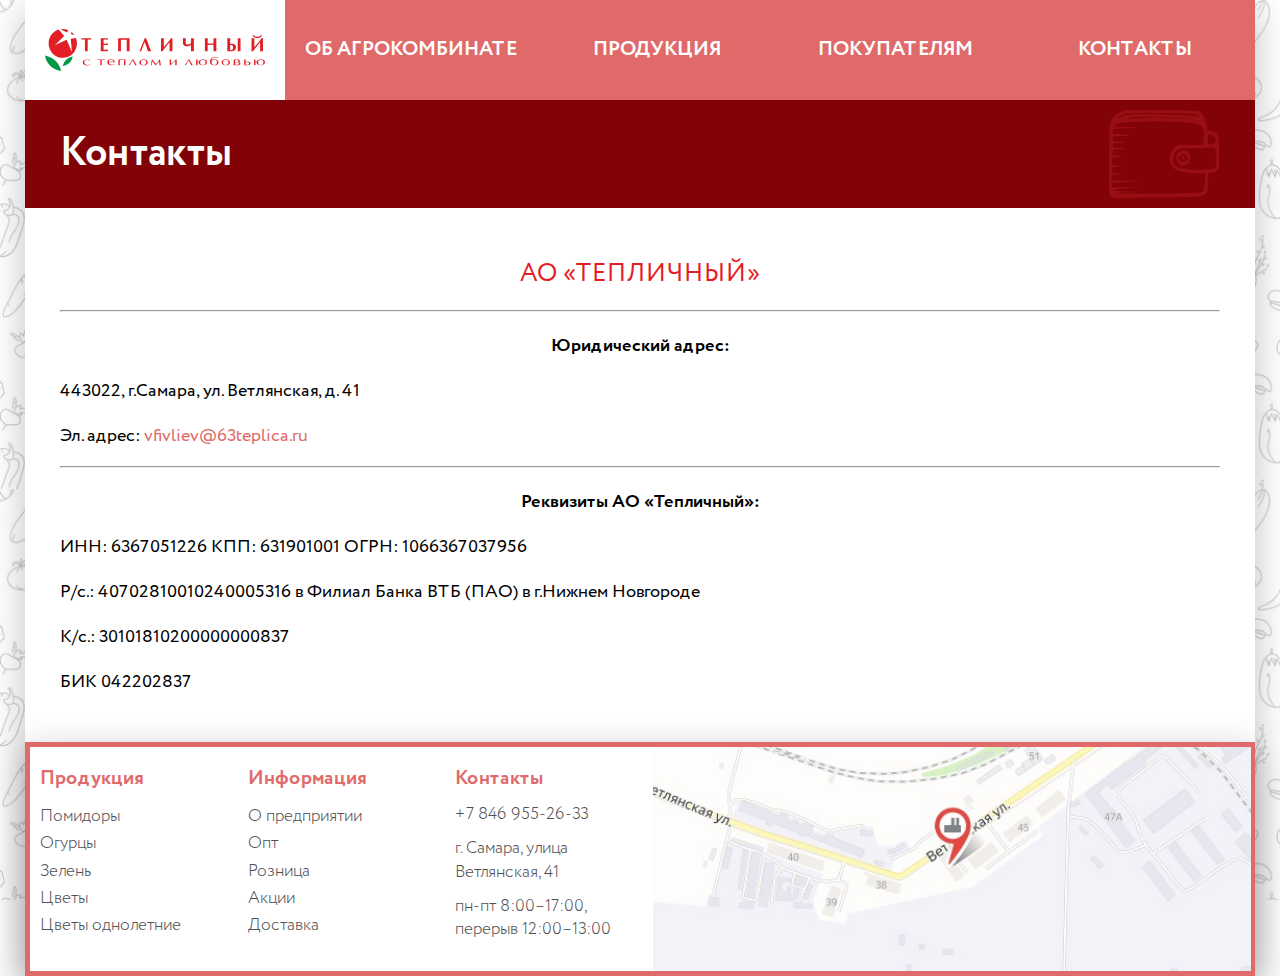
==== commit 9ec92533: "upd logo and contact page" ====
--- a/contact.html
+++ b/contact.html
@@ -5,7 +5,6 @@
 
 	<meta charset="utf-8">
 	<!-- <base href="/"> -->
-	<meta name="robots" content="noindex">
 
 	<title>АО Тепличный - с теплом и любовью</title>
 	<!-- <meta name="description" content="Специальные предложения на ремонт автомобилей в Самаре" />	 -->
@@ -37,8 +36,8 @@
 
 		<header class="header" id="header">
 			<div class="header__logo">
-				<a href="index.html">
-					<img src="img/logo.png" alt="ALT">
+				<a href="./">
+					<img src="img/logo-text-right.svg" alt="ALT">
 				</a>
 			</div>
 			<!-- /.header__logo -->
@@ -66,80 +65,23 @@
 
 			<div class="page__content">
 				<div class="page__content--text">
-					<p><h2 style="text-align: center;">Общество с ограниченной ответственностью Агрокомплекс «Тепличный»</h2></p>
+					<p><h2 style="text-align: center;">АО «Тепличный»</h2></p>
 					<hr>
 					<p style="text-align: center;"><strong>Юридический адрес: </strong></p>
-					<p>454079, Россия, Челябинская область, п. Тепличный, ул. Трашутина, 8/1</p>
-					<p>Эл. адрес: <a href="mailto:mail@churilovo-agro.ru">mail@churilovo-agro.ru</a></p>
-					<p><strong>Делопроизводитель:</strong></p>
-					<p>Семочкина Елена Александровна</p>
-					<p>Тел.: +7-912-315-96-86</p>
+					<p>443022, г.Самара, ул. Ветлянская, д. 41</p>
+					<p>Эл. адрес: <a href="mailto:vfivliev@63teplica.ru">vfivliev@63teplica.ru</a></p>
 					<hr>
-					<p style="text-align: center;"><strong>Реквизиты ООО Агрокомплекс «Тепличный»:</strong></p>
-					<p>ИНН: 7452098918 КПП: 745201001 ОГРН: 1117452012920</p>
-					<p>Р/с.: 40702810178000004317 в Челябинском РФ АО «Россельхозбанк»</p>
-					<p>К/с.: 30101810400000000821</p>
-					<p>БИК 047501821</p>
-					<hr>
-					<p style="text-align: center;"><strong>Коммерческая служба:</strong></p>
-					<p>Эл. адрес:&nbsp;<a href="mailto:mail@churilovo-agro.ru">salesretail@eskholding.com</a></p>
-					<p><strong>Коммерческий директор:</strong></p>
-					<p><strong>Начальник управления продаж: </strong></p>
-					<p>Калоев Андрей Константинович</p>
-					<p>Эл. адрес:&nbsp;kaloev-ak@eskholding.com</p>
-					<p><strong>Начальник отдела оптовых продаж: </strong></p>
-					<p>Трушин Сергей Петрович</p>
-					<p>Тел.: +7-919-300-12-36<br>
-						Эл. адрес:&nbsp;<a href="mailto:tsp@churilovo-agro.ru">tsp@churilovo-agro.ru</a></p>
-						<hr>
-						<p style="text-align: center;"><strong>Служба закупа:</strong></p>
-						<p><strong>Специалист по закупу</strong></p>
-						<p>Долгова Вероника Викторовна</p>
-						<p>Тел.:+7-912-081-06-87</p>
-						<p>Эл.адрес: <a href="mailto:dolgova-vv@churilovo-agro.ru">dolgova-vv@churilovo-agro.ru</a></p>
-						<hr>
-						<p style="text-align: center;"><strong>Служба экономической безопасности:</strong></p>
-						<p><strong>Директор по экономической безопасности<br>
-						</strong>Бабкин Александр Олегович<br>
-					Эл. адрес: babkin@churilovo-agro.ru</p>
-					<hr>
-					<p style="text-align: center;"><strong>Служба персонала:</strong></p>
-					<p><strong>Представительство в г. Челябинск:</strong></p>
-					<p>Цымболенко Екатерина Сергеевна</p>
-					<p>Тел.: +7-919-300-11-38;&nbsp; +7-351-211-20-43</p>
-					<p>Шафикова Розалина Рафиковна</p>
-					<p>Тел.: +7-919-320-01-61;<br>
-						Эл. адрес: <a href="mailto:hr@churilovo-agro.ru">hr@churilovo-agro.ru</a></p>
-						<p><strong>Представительство в г. Усть-Катав:</strong></p>
-						<p>Ремизова Светлана Петровна<br>
-							Тел.: +7-922-731-03-60<br>
-							Эл. адрес: <a href="mailto:remizova-sp@eskholding.com">remizova-sp@eskholding.com</a></p>
-							<p><strong>Представительство в Курганской области, с. Сафакулево:</strong></p>
-							<p>Даянова Лидия Раисовна<br>
-								Тел.: +7-922-560-63-48<br>
-							Эл. адрес:&nbsp;dayanova-lr@eskholding.com</p>
-							<hr>
-							<p style="text-align: center;"><strong>Служба маркетинга и рекламы:</strong></p>
-							<p><strong>Директор по маркетингу и рекламе</strong></p>
-							<p>Гельруд Артем Яковлевич</p>
-							<p>Тел.:+7-922-751-15-51</p>
-							<p><strong>Ведущий специалист службы маркетинга и рекламы</strong></p>
-							<p>Коржов Артём Игоревич</p>
-							<p>Эл. адрес:&nbsp;marketing@churilovo-agro.ru</p>
-							<hr>
-							<p style="text-align: center;"><strong>Юридическая служба:</strong></p>
-							<p><strong>Начальник юридической службы</strong></p>
-							<p>Черненко Надежда Евгеньевна</p>
-							<p>Эл. адрес: <a href="mailto:n.chernenko@churilovo-agro.ru">n.chernenko@churilovo-agro.ru</a></p>
-							<hr>
-							<p style="text-align: center;"><strong>Приемная Генерального директора:</strong></p>
-							<p>Тел.: +7-351-211-18-12</p>
-						</div>
-						<!-- /.page__content--text -->				
-					</div>
-					<!-- /.page__content -->
+					<p style="text-align: center;"><strong>Реквизиты АО «Тепличный»:</strong></p>
+					<p>ИНН: 6367051226 КПП: 631901001 ОГРН: 1066367037956</p>
+					<p>Р/с.: 40702810010240005316 в Филиал Банка ВТБ (ПАО) в г.Нижнем Новгороде</p>
+					<p>К/с.: 30101810200000000837</p>
+					<p>БИК 042202837</p>
+				</div>
+				<!-- /.page__content--text -->				
+			</div>
+			<!-- /.page__content -->
 
-				</main>
+		</main>
 
 				<footer class="footer shadow" id="footer">
 
--- a/css/styles.min.css
+++ b/css/styles.min.css
@@ -1 +1 @@
-@charset "UTF-8";@font-face{font-family:Circe;font-weight:300;font-style:normal;font-display:swap;src:url(../fonts/Circe-Light.eot);src:url(../fonts/Circe-Light.eot?#iefix) format("embedded-opentype"),url(../fonts/Circe-Light.woff) format("woff"),url(../fonts/Circe-Light.ttf) format("truetype")}@font-face{font-family:Circe;font-weight:400;font-style:normal;font-display:swap;src:url(../fonts/Circe-Regular.eot);src:url(../fonts/Circe-Regular.eot?#iefix) format("embedded-opentype"),url(../fonts/Circe-Regular.woff) format("woff"),url(../fonts/Circe-Regular.ttf) format("truetype")}@font-face{font-family:Circe;font-weight:700;font-style:normal;font-display:swap;src:url(../fonts/Circe-Bold.eot);src:url(../fonts/Circe-Bold.eot?#iefix) format("embedded-opentype"),url(../fonts/Circe-Bold.woff) format("woff"),url(../fonts/Circe-Bold.ttf) format("truetype")}*,::after,::before{-webkit-box-sizing:border-box;box-sizing:border-box}html{font-family:sans-serif;line-height:1.15;-webkit-text-size-adjust:100%;-webkit-tap-highlight-color:transparent}article,aside,figcaption,figure,footer,header,hgroup,main,nav,section{display:block}body{margin:0;font-family:-apple-system,BlinkMacSystemFont,"Segoe UI",Roboto,"Helvetica Neue",Arial,"Noto Sans",sans-serif,"Apple Color Emoji","Segoe UI Emoji","Segoe UI Symbol","Noto Color Emoji";font-size:1rem;font-weight:400;line-height:1.5;color:#212529;text-align:left;background-color:#fff}[tabindex="-1"]:focus:not(:focus-visible){outline:0!important}hr{-webkit-box-sizing:content-box;box-sizing:content-box;height:0;overflow:visible}h1,h2,h3,h4,h5,h6{margin-top:0;margin-bottom:.5rem}p{margin-top:0;margin-bottom:1rem}abbr[data-original-title],abbr[title]{text-decoration:underline;-webkit-text-decoration:underline dotted;text-decoration:underline dotted;cursor:help;border-bottom:0;-webkit-text-decoration-skip-ink:none;text-decoration-skip-ink:none}address{margin-bottom:1rem;font-style:normal;line-height:inherit}dl,ol,ul{margin-top:0;margin-bottom:1rem}ol ol,ol ul,ul ol,ul ul{margin-bottom:0}dt{font-weight:700}dd{margin-bottom:.5rem;margin-left:0}blockquote{margin:0 0 1rem}b,strong{font-weight:bolder}small{font-size:80%}sub,sup{position:relative;font-size:75%;line-height:0;vertical-align:baseline}sub{bottom:-.25em}sup{top:-.5em}a{color:#007bff;text-decoration:none;background-color:transparent}a:hover{color:#0056b3;text-decoration:underline}a:not([href]){color:inherit;text-decoration:none}a:not([href]):hover{color:inherit;text-decoration:none}code,kbd,pre,samp{font-family:SFMono-Regular,Menlo,Monaco,Consolas,"Liberation Mono","Courier New",monospace;font-size:1em}pre{margin-top:0;margin-bottom:1rem;overflow:auto}figure{margin:0 0 1rem}img{vertical-align:middle;border-style:none}svg{overflow:hidden;vertical-align:middle}table{border-collapse:collapse}caption{padding-top:.75rem;padding-bottom:.75rem;color:#6c757d;text-align:left;caption-side:bottom}th{text-align:inherit}label{display:inline-block;margin-bottom:.5rem}button{border-radius:0}button:focus{outline:1px dotted;outline:5px auto -webkit-focus-ring-color}button,input,optgroup,select,textarea{margin:0;font-family:inherit;font-size:inherit;line-height:inherit}button,input{overflow:visible}button,select{text-transform:none}select{word-wrap:normal}[type=button],[type=reset],[type=submit],button{-webkit-appearance:button}[type=button]:not(:disabled),[type=reset]:not(:disabled),[type=submit]:not(:disabled),button:not(:disabled){cursor:pointer}[type=button]::-moz-focus-inner,[type=reset]::-moz-focus-inner,[type=submit]::-moz-focus-inner,button::-moz-focus-inner{padding:0;border-style:none}input[type=checkbox],input[type=radio]{-webkit-box-sizing:border-box;box-sizing:border-box;padding:0}input[type=date],input[type=datetime-local],input[type=month],input[type=time]{-webkit-appearance:listbox}textarea{overflow:auto;resize:vertical}fieldset{min-width:0;padding:0;margin:0;border:0}legend{display:block;width:100%;max-width:100%;padding:0;margin-bottom:.5rem;font-size:1.5rem;line-height:inherit;color:inherit;white-space:normal}progress{vertical-align:baseline}[type=number]::-webkit-inner-spin-button,[type=number]::-webkit-outer-spin-button{height:auto}[type=search]{outline-offset:-2px;-webkit-appearance:none}[type=search]::-webkit-search-decoration{-webkit-appearance:none}::-webkit-file-upload-button{font:inherit;-webkit-appearance:button}output{display:inline-block}summary{display:list-item;cursor:pointer}template{display:none}[hidden]{display:none!important}html{-webkit-box-sizing:border-box;box-sizing:border-box;-ms-overflow-style:scrollbar}*,::after,::before{-webkit-box-sizing:inherit;box-sizing:inherit}.container{width:100%;padding-right:15px;padding-left:15px;margin-right:auto;margin-left:auto}@media (min-width:576px){.container{max-width:540px}}@media (min-width:768px){.container{max-width:720px}}@media (min-width:992px){.container{max-width:960px}}@media (min-width:1260px){.container{max-width:1230px}}.container-fluid,.container-lg,.container-md,.container-sm,.container-xl{width:100%;padding-right:15px;padding-left:15px;margin-right:auto;margin-left:auto}@media (min-width:576px){.container,.container-sm{max-width:540px}}@media (min-width:768px){.container,.container-md,.container-sm{max-width:720px}}@media (min-width:992px){.container,.container-lg,.container-md,.container-sm{max-width:960px}}@media (min-width:1260px){.container,.container-lg,.container-md,.container-sm,.container-xl{max-width:1230px}}.row{display:-webkit-box;display:-webkit-flex;display:-ms-flexbox;display:flex;-webkit-flex-wrap:wrap;-ms-flex-wrap:wrap;flex-wrap:wrap;margin-right:-15px;margin-left:-15px}.no-gutters{margin-right:0;margin-left:0}.no-gutters>.col,.no-gutters>[class*=col-]{padding-right:0;padding-left:0}.col,.col-1,.col-10,.col-11,.col-12,.col-2,.col-3,.col-4,.col-5,.col-6,.col-7,.col-8,.col-9,.col-auto,.col-lg,.col-lg-1,.col-lg-10,.col-lg-11,.col-lg-12,.col-lg-2,.col-lg-3,.col-lg-4,.col-lg-5,.col-lg-6,.col-lg-7,.col-lg-8,.col-lg-9,.col-lg-auto,.col-md,.col-md-1,.col-md-10,.col-md-11,.col-md-12,.col-md-2,.col-md-3,.col-md-4,.col-md-5,.col-md-6,.col-md-7,.col-md-8,.col-md-9,.col-md-auto,.col-sm,.col-sm-1,.col-sm-10,.col-sm-11,.col-sm-12,.col-sm-2,.col-sm-3,.col-sm-4,.col-sm-5,.col-sm-6,.col-sm-7,.col-sm-8,.col-sm-9,.col-sm-auto,.col-xl,.col-xl-1,.col-xl-10,.col-xl-11,.col-xl-12,.col-xl-2,.col-xl-3,.col-xl-4,.col-xl-5,.col-xl-6,.col-xl-7,.col-xl-8,.col-xl-9,.col-xl-auto{position:relative;width:100%;padding-right:15px;padding-left:15px}.col{-webkit-flex-basis:0;-ms-flex-preferred-size:0;flex-basis:0;-webkit-box-flex:1;-webkit-flex-grow:1;-ms-flex-positive:1;flex-grow:1;max-width:100%}.row-cols-1>*{-webkit-box-flex:0;-webkit-flex:0 0 100%;-ms-flex:0 0 100%;flex:0 0 100%;max-width:100%}.row-cols-2>*{-webkit-box-flex:0;-webkit-flex:0 0 50%;-ms-flex:0 0 50%;flex:0 0 50%;max-width:50%}.row-cols-3>*{-webkit-box-flex:0;-webkit-flex:0 0 33.33333%;-ms-flex:0 0 33.33333%;flex:0 0 33.33333%;max-width:33.33333%}.row-cols-4>*{-webkit-box-flex:0;-webkit-flex:0 0 25%;-ms-flex:0 0 25%;flex:0 0 25%;max-width:25%}.row-cols-5>*{-webkit-box-flex:0;-webkit-flex:0 0 20%;-ms-flex:0 0 20%;flex:0 0 20%;max-width:20%}.row-cols-6>*{-webkit-box-flex:0;-webkit-flex:0 0 16.66667%;-ms-flex:0 0 16.66667%;flex:0 0 16.66667%;max-width:16.66667%}.col-auto{-webkit-box-flex:0;-webkit-flex:0 0 auto;-ms-flex:0 0 auto;flex:0 0 auto;width:auto;max-width:100%}.col-1{-webkit-box-flex:0;-webkit-flex:0 0 8.33333%;-ms-flex:0 0 8.33333%;flex:0 0 8.33333%;max-width:8.33333%}.col-2{-webkit-box-flex:0;-webkit-flex:0 0 16.66667%;-ms-flex:0 0 16.66667%;flex:0 0 16.66667%;max-width:16.66667%}.col-3{-webkit-box-flex:0;-webkit-flex:0 0 25%;-ms-flex:0 0 25%;flex:0 0 25%;max-width:25%}.col-4{-webkit-box-flex:0;-webkit-flex:0 0 33.33333%;-ms-flex:0 0 33.33333%;flex:0 0 33.33333%;max-width:33.33333%}.col-5{-webkit-box-flex:0;-webkit-flex:0 0 41.66667%;-ms-flex:0 0 41.66667%;flex:0 0 41.66667%;max-width:41.66667%}.col-6{-webkit-box-flex:0;-webkit-flex:0 0 50%;-ms-flex:0 0 50%;flex:0 0 50%;max-width:50%}.col-7{-webkit-box-flex:0;-webkit-flex:0 0 58.33333%;-ms-flex:0 0 58.33333%;flex:0 0 58.33333%;max-width:58.33333%}.col-8{-webkit-box-flex:0;-webkit-flex:0 0 66.66667%;-ms-flex:0 0 66.66667%;flex:0 0 66.66667%;max-width:66.66667%}.col-9{-webkit-box-flex:0;-webkit-flex:0 0 75%;-ms-flex:0 0 75%;flex:0 0 75%;max-width:75%}.col-10{-webkit-box-flex:0;-webkit-flex:0 0 83.33333%;-ms-flex:0 0 83.33333%;flex:0 0 83.33333%;max-width:83.33333%}.col-11{-webkit-box-flex:0;-webkit-flex:0 0 91.66667%;-ms-flex:0 0 91.66667%;flex:0 0 91.66667%;max-width:91.66667%}.col-12{-webkit-box-flex:0;-webkit-flex:0 0 100%;-ms-flex:0 0 100%;flex:0 0 100%;max-width:100%}.order-first{-webkit-box-ordinal-group:0;-webkit-order:-1;-ms-flex-order:-1;order:-1}.order-last{-webkit-box-ordinal-group:14;-webkit-order:13;-ms-flex-order:13;order:13}.order-0{-webkit-box-ordinal-group:1;-webkit-order:0;-ms-flex-order:0;order:0}.order-1{-webkit-box-ordinal-group:2;-webkit-order:1;-ms-flex-order:1;order:1}.order-2{-webkit-box-ordinal-group:3;-webkit-order:2;-ms-flex-order:2;order:2}.order-3{-webkit-box-ordinal-group:4;-webkit-order:3;-ms-flex-order:3;order:3}.order-4{-webkit-box-ordinal-group:5;-webkit-order:4;-ms-flex-order:4;order:4}.order-5{-webkit-box-ordinal-group:6;-webkit-order:5;-ms-flex-order:5;order:5}.order-6{-webkit-box-ordinal-group:7;-webkit-order:6;-ms-flex-order:6;order:6}.order-7{-webkit-box-ordinal-group:8;-webkit-order:7;-ms-flex-order:7;order:7}.order-8{-webkit-box-ordinal-group:9;-webkit-order:8;-ms-flex-order:8;order:8}.order-9{-webkit-box-ordinal-group:10;-webkit-order:9;-ms-flex-order:9;order:9}.order-10{-webkit-box-ordinal-group:11;-webkit-order:10;-ms-flex-order:10;order:10}.order-11{-webkit-box-ordinal-group:12;-webkit-order:11;-ms-flex-order:11;order:11}.order-12{-webkit-box-ordinal-group:13;-webkit-order:12;-ms-flex-order:12;order:12}.offset-1{margin-left:8.33333%}.offset-2{margin-left:16.66667%}.offset-3{margin-left:25%}.offset-4{margin-left:33.33333%}.offset-5{margin-left:41.66667%}.offset-6{margin-left:50%}.offset-7{margin-left:58.33333%}.offset-8{margin-left:66.66667%}.offset-9{margin-left:75%}.offset-10{margin-left:83.33333%}.offset-11{margin-left:91.66667%}@media (min-width:576px){.col-sm{-webkit-flex-basis:0;-ms-flex-preferred-size:0;flex-basis:0;-webkit-box-flex:1;-webkit-flex-grow:1;-ms-flex-positive:1;flex-grow:1;max-width:100%}.row-cols-sm-1>*{-webkit-box-flex:0;-webkit-flex:0 0 100%;-ms-flex:0 0 100%;flex:0 0 100%;max-width:100%}.row-cols-sm-2>*{-webkit-box-flex:0;-webkit-flex:0 0 50%;-ms-flex:0 0 50%;flex:0 0 50%;max-width:50%}.row-cols-sm-3>*{-webkit-box-flex:0;-webkit-flex:0 0 33.33333%;-ms-flex:0 0 33.33333%;flex:0 0 33.33333%;max-width:33.33333%}.row-cols-sm-4>*{-webkit-box-flex:0;-webkit-flex:0 0 25%;-ms-flex:0 0 25%;flex:0 0 25%;max-width:25%}.row-cols-sm-5>*{-webkit-box-flex:0;-webkit-flex:0 0 20%;-ms-flex:0 0 20%;flex:0 0 20%;max-width:20%}.row-cols-sm-6>*{-webkit-box-flex:0;-webkit-flex:0 0 16.66667%;-ms-flex:0 0 16.66667%;flex:0 0 16.66667%;max-width:16.66667%}.col-sm-auto{-webkit-box-flex:0;-webkit-flex:0 0 auto;-ms-flex:0 0 auto;flex:0 0 auto;width:auto;max-width:100%}.col-sm-1{-webkit-box-flex:0;-webkit-flex:0 0 8.33333%;-ms-flex:0 0 8.33333%;flex:0 0 8.33333%;max-width:8.33333%}.col-sm-2{-webkit-box-flex:0;-webkit-flex:0 0 16.66667%;-ms-flex:0 0 16.66667%;flex:0 0 16.66667%;max-width:16.66667%}.col-sm-3{-webkit-box-flex:0;-webkit-flex:0 0 25%;-ms-flex:0 0 25%;flex:0 0 25%;max-width:25%}.col-sm-4{-webkit-box-flex:0;-webkit-flex:0 0 33.33333%;-ms-flex:0 0 33.33333%;flex:0 0 33.33333%;max-width:33.33333%}.col-sm-5{-webkit-box-flex:0;-webkit-flex:0 0 41.66667%;-ms-flex:0 0 41.66667%;flex:0 0 41.66667%;max-width:41.66667%}.col-sm-6{-webkit-box-flex:0;-webkit-flex:0 0 50%;-ms-flex:0 0 50%;flex:0 0 50%;max-width:50%}.col-sm-7{-webkit-box-flex:0;-webkit-flex:0 0 58.33333%;-ms-flex:0 0 58.33333%;flex:0 0 58.33333%;max-width:58.33333%}.col-sm-8{-webkit-box-flex:0;-webkit-flex:0 0 66.66667%;-ms-flex:0 0 66.66667%;flex:0 0 66.66667%;max-width:66.66667%}.col-sm-9{-webkit-box-flex:0;-webkit-flex:0 0 75%;-ms-flex:0 0 75%;flex:0 0 75%;max-width:75%}.col-sm-10{-webkit-box-flex:0;-webkit-flex:0 0 83.33333%;-ms-flex:0 0 83.33333%;flex:0 0 83.33333%;max-width:83.33333%}.col-sm-11{-webkit-box-flex:0;-webkit-flex:0 0 91.66667%;-ms-flex:0 0 91.66667%;flex:0 0 91.66667%;max-width:91.66667%}.col-sm-12{-webkit-box-flex:0;-webkit-flex:0 0 100%;-ms-flex:0 0 100%;flex:0 0 100%;max-width:100%}.order-sm-first{-webkit-box-ordinal-group:0;-webkit-order:-1;-ms-flex-order:-1;order:-1}.order-sm-last{-webkit-box-ordinal-group:14;-webkit-order:13;-ms-flex-order:13;order:13}.order-sm-0{-webkit-box-ordinal-group:1;-webkit-order:0;-ms-flex-order:0;order:0}.order-sm-1{-webkit-box-ordinal-group:2;-webkit-order:1;-ms-flex-order:1;order:1}.order-sm-2{-webkit-box-ordinal-group:3;-webkit-order:2;-ms-flex-order:2;order:2}.order-sm-3{-webkit-box-ordinal-group:4;-webkit-order:3;-ms-flex-order:3;order:3}.order-sm-4{-webkit-box-ordinal-group:5;-webkit-order:4;-ms-flex-order:4;order:4}.order-sm-5{-webkit-box-ordinal-group:6;-webkit-order:5;-ms-flex-order:5;order:5}.order-sm-6{-webkit-box-ordinal-group:7;-webkit-order:6;-ms-flex-order:6;order:6}.order-sm-7{-webkit-box-ordinal-group:8;-webkit-order:7;-ms-flex-order:7;order:7}.order-sm-8{-webkit-box-ordinal-group:9;-webkit-order:8;-ms-flex-order:8;order:8}.order-sm-9{-webkit-box-ordinal-group:10;-webkit-order:9;-ms-flex-order:9;order:9}.order-sm-10{-webkit-box-ordinal-group:11;-webkit-order:10;-ms-flex-order:10;order:10}.order-sm-11{-webkit-box-ordinal-group:12;-webkit-order:11;-ms-flex-order:11;order:11}.order-sm-12{-webkit-box-ordinal-group:13;-webkit-order:12;-ms-flex-order:12;order:12}.offset-sm-0{margin-left:0}.offset-sm-1{margin-left:8.33333%}.offset-sm-2{margin-left:16.66667%}.offset-sm-3{margin-left:25%}.offset-sm-4{margin-left:33.33333%}.offset-sm-5{margin-left:41.66667%}.offset-sm-6{margin-left:50%}.offset-sm-7{margin-left:58.33333%}.offset-sm-8{margin-left:66.66667%}.offset-sm-9{margin-left:75%}.offset-sm-10{margin-left:83.33333%}.offset-sm-11{margin-left:91.66667%}}@media (min-width:768px){.col-md{-webkit-flex-basis:0;-ms-flex-preferred-size:0;flex-basis:0;-webkit-box-flex:1;-webkit-flex-grow:1;-ms-flex-positive:1;flex-grow:1;max-width:100%}.row-cols-md-1>*{-webkit-box-flex:0;-webkit-flex:0 0 100%;-ms-flex:0 0 100%;flex:0 0 100%;max-width:100%}.row-cols-md-2>*{-webkit-box-flex:0;-webkit-flex:0 0 50%;-ms-flex:0 0 50%;flex:0 0 50%;max-width:50%}.row-cols-md-3>*{-webkit-box-flex:0;-webkit-flex:0 0 33.33333%;-ms-flex:0 0 33.33333%;flex:0 0 33.33333%;max-width:33.33333%}.row-cols-md-4>*{-webkit-box-flex:0;-webkit-flex:0 0 25%;-ms-flex:0 0 25%;flex:0 0 25%;max-width:25%}.row-cols-md-5>*{-webkit-box-flex:0;-webkit-flex:0 0 20%;-ms-flex:0 0 20%;flex:0 0 20%;max-width:20%}.row-cols-md-6>*{-webkit-box-flex:0;-webkit-flex:0 0 16.66667%;-ms-flex:0 0 16.66667%;flex:0 0 16.66667%;max-width:16.66667%}.col-md-auto{-webkit-box-flex:0;-webkit-flex:0 0 auto;-ms-flex:0 0 auto;flex:0 0 auto;width:auto;max-width:100%}.col-md-1{-webkit-box-flex:0;-webkit-flex:0 0 8.33333%;-ms-flex:0 0 8.33333%;flex:0 0 8.33333%;max-width:8.33333%}.col-md-2{-webkit-box-flex:0;-webkit-flex:0 0 16.66667%;-ms-flex:0 0 16.66667%;flex:0 0 16.66667%;max-width:16.66667%}.col-md-3{-webkit-box-flex:0;-webkit-flex:0 0 25%;-ms-flex:0 0 25%;flex:0 0 25%;max-width:25%}.col-md-4{-webkit-box-flex:0;-webkit-flex:0 0 33.33333%;-ms-flex:0 0 33.33333%;flex:0 0 33.33333%;max-width:33.33333%}.col-md-5{-webkit-box-flex:0;-webkit-flex:0 0 41.66667%;-ms-flex:0 0 41.66667%;flex:0 0 41.66667%;max-width:41.66667%}.col-md-6{-webkit-box-flex:0;-webkit-flex:0 0 50%;-ms-flex:0 0 50%;flex:0 0 50%;max-width:50%}.col-md-7{-webkit-box-flex:0;-webkit-flex:0 0 58.33333%;-ms-flex:0 0 58.33333%;flex:0 0 58.33333%;max-width:58.33333%}.col-md-8{-webkit-box-flex:0;-webkit-flex:0 0 66.66667%;-ms-flex:0 0 66.66667%;flex:0 0 66.66667%;max-width:66.66667%}.col-md-9{-webkit-box-flex:0;-webkit-flex:0 0 75%;-ms-flex:0 0 75%;flex:0 0 75%;max-width:75%}.col-md-10{-webkit-box-flex:0;-webkit-flex:0 0 83.33333%;-ms-flex:0 0 83.33333%;flex:0 0 83.33333%;max-width:83.33333%}.col-md-11{-webkit-box-flex:0;-webkit-flex:0 0 91.66667%;-ms-flex:0 0 91.66667%;flex:0 0 91.66667%;max-width:91.66667%}.col-md-12{-webkit-box-flex:0;-webkit-flex:0 0 100%;-ms-flex:0 0 100%;flex:0 0 100%;max-width:100%}.order-md-first{-webkit-box-ordinal-group:0;-webkit-order:-1;-ms-flex-order:-1;order:-1}.order-md-last{-webkit-box-ordinal-group:14;-webkit-order:13;-ms-flex-order:13;order:13}.order-md-0{-webkit-box-ordinal-group:1;-webkit-order:0;-ms-flex-order:0;order:0}.order-md-1{-webkit-box-ordinal-group:2;-webkit-order:1;-ms-flex-order:1;order:1}.order-md-2{-webkit-box-ordinal-group:3;-webkit-order:2;-ms-flex-order:2;order:2}.order-md-3{-webkit-box-ordinal-group:4;-webkit-order:3;-ms-flex-order:3;order:3}.order-md-4{-webkit-box-ordinal-group:5;-webkit-order:4;-ms-flex-order:4;order:4}.order-md-5{-webkit-box-ordinal-group:6;-webkit-order:5;-ms-flex-order:5;order:5}.order-md-6{-webkit-box-ordinal-group:7;-webkit-order:6;-ms-flex-order:6;order:6}.order-md-7{-webkit-box-ordinal-group:8;-webkit-order:7;-ms-flex-order:7;order:7}.order-md-8{-webkit-box-ordinal-group:9;-webkit-order:8;-ms-flex-order:8;order:8}.order-md-9{-webkit-box-ordinal-group:10;-webkit-order:9;-ms-flex-order:9;order:9}.order-md-10{-webkit-box-ordinal-group:11;-webkit-order:10;-ms-flex-order:10;order:10}.order-md-11{-webkit-box-ordinal-group:12;-webkit-order:11;-ms-flex-order:11;order:11}.order-md-12{-webkit-box-ordinal-group:13;-webkit-order:12;-ms-flex-order:12;order:12}.offset-md-0{margin-left:0}.offset-md-1{margin-left:8.33333%}.offset-md-2{margin-left:16.66667%}.offset-md-3{margin-left:25%}.offset-md-4{margin-left:33.33333%}.offset-md-5{margin-left:41.66667%}.offset-md-6{margin-left:50%}.offset-md-7{margin-left:58.33333%}.offset-md-8{margin-left:66.66667%}.offset-md-9{margin-left:75%}.offset-md-10{margin-left:83.33333%}.offset-md-11{margin-left:91.66667%}}@media (min-width:992px){.col-lg{-webkit-flex-basis:0;-ms-flex-preferred-size:0;flex-basis:0;-webkit-box-flex:1;-webkit-flex-grow:1;-ms-flex-positive:1;flex-grow:1;max-width:100%}.row-cols-lg-1>*{-webkit-box-flex:0;-webkit-flex:0 0 100%;-ms-flex:0 0 100%;flex:0 0 100%;max-width:100%}.row-cols-lg-2>*{-webkit-box-flex:0;-webkit-flex:0 0 50%;-ms-flex:0 0 50%;flex:0 0 50%;max-width:50%}.row-cols-lg-3>*{-webkit-box-flex:0;-webkit-flex:0 0 33.33333%;-ms-flex:0 0 33.33333%;flex:0 0 33.33333%;max-width:33.33333%}.row-cols-lg-4>*{-webkit-box-flex:0;-webkit-flex:0 0 25%;-ms-flex:0 0 25%;flex:0 0 25%;max-width:25%}.row-cols-lg-5>*{-webkit-box-flex:0;-webkit-flex:0 0 20%;-ms-flex:0 0 20%;flex:0 0 20%;max-width:20%}.row-cols-lg-6>*{-webkit-box-flex:0;-webkit-flex:0 0 16.66667%;-ms-flex:0 0 16.66667%;flex:0 0 16.66667%;max-width:16.66667%}.col-lg-auto{-webkit-box-flex:0;-webkit-flex:0 0 auto;-ms-flex:0 0 auto;flex:0 0 auto;width:auto;max-width:100%}.col-lg-1{-webkit-box-flex:0;-webkit-flex:0 0 8.33333%;-ms-flex:0 0 8.33333%;flex:0 0 8.33333%;max-width:8.33333%}.col-lg-2{-webkit-box-flex:0;-webkit-flex:0 0 16.66667%;-ms-flex:0 0 16.66667%;flex:0 0 16.66667%;max-width:16.66667%}.col-lg-3{-webkit-box-flex:0;-webkit-flex:0 0 25%;-ms-flex:0 0 25%;flex:0 0 25%;max-width:25%}.col-lg-4{-webkit-box-flex:0;-webkit-flex:0 0 33.33333%;-ms-flex:0 0 33.33333%;flex:0 0 33.33333%;max-width:33.33333%}.col-lg-5{-webkit-box-flex:0;-webkit-flex:0 0 41.66667%;-ms-flex:0 0 41.66667%;flex:0 0 41.66667%;max-width:41.66667%}.col-lg-6{-webkit-box-flex:0;-webkit-flex:0 0 50%;-ms-flex:0 0 50%;flex:0 0 50%;max-width:50%}.col-lg-7{-webkit-box-flex:0;-webkit-flex:0 0 58.33333%;-ms-flex:0 0 58.33333%;flex:0 0 58.33333%;max-width:58.33333%}.col-lg-8{-webkit-box-flex:0;-webkit-flex:0 0 66.66667%;-ms-flex:0 0 66.66667%;flex:0 0 66.66667%;max-width:66.66667%}.col-lg-9{-webkit-box-flex:0;-webkit-flex:0 0 75%;-ms-flex:0 0 75%;flex:0 0 75%;max-width:75%}.col-lg-10{-webkit-box-flex:0;-webkit-flex:0 0 83.33333%;-ms-flex:0 0 83.33333%;flex:0 0 83.33333%;max-width:83.33333%}.col-lg-11{-webkit-box-flex:0;-webkit-flex:0 0 91.66667%;-ms-flex:0 0 91.66667%;flex:0 0 91.66667%;max-width:91.66667%}.col-lg-12{-webkit-box-flex:0;-webkit-flex:0 0 100%;-ms-flex:0 0 100%;flex:0 0 100%;max-width:100%}.order-lg-first{-webkit-box-ordinal-group:0;-webkit-order:-1;-ms-flex-order:-1;order:-1}.order-lg-last{-webkit-box-ordinal-group:14;-webkit-order:13;-ms-flex-order:13;order:13}.order-lg-0{-webkit-box-ordinal-group:1;-webkit-order:0;-ms-flex-order:0;order:0}.order-lg-1{-webkit-box-ordinal-group:2;-webkit-order:1;-ms-flex-order:1;order:1}.order-lg-2{-webkit-box-ordinal-group:3;-webkit-order:2;-ms-flex-order:2;order:2}.order-lg-3{-webkit-box-ordinal-group:4;-webkit-order:3;-ms-flex-order:3;order:3}.order-lg-4{-webkit-box-ordinal-group:5;-webkit-order:4;-ms-flex-order:4;order:4}.order-lg-5{-webkit-box-ordinal-group:6;-webkit-order:5;-ms-flex-order:5;order:5}.order-lg-6{-webkit-box-ordinal-group:7;-webkit-order:6;-ms-flex-order:6;order:6}.order-lg-7{-webkit-box-ordinal-group:8;-webkit-order:7;-ms-flex-order:7;order:7}.order-lg-8{-webkit-box-ordinal-group:9;-webkit-order:8;-ms-flex-order:8;order:8}.order-lg-9{-webkit-box-ordinal-group:10;-webkit-order:9;-ms-flex-order:9;order:9}.order-lg-10{-webkit-box-ordinal-group:11;-webkit-order:10;-ms-flex-order:10;order:10}.order-lg-11{-webkit-box-ordinal-group:12;-webkit-order:11;-ms-flex-order:11;order:11}.order-lg-12{-webkit-box-ordinal-group:13;-webkit-order:12;-ms-flex-order:12;order:12}.offset-lg-0{margin-left:0}.offset-lg-1{margin-left:8.33333%}.offset-lg-2{margin-left:16.66667%}.offset-lg-3{margin-left:25%}.offset-lg-4{margin-left:33.33333%}.offset-lg-5{margin-left:41.66667%}.offset-lg-6{margin-left:50%}.offset-lg-7{margin-left:58.33333%}.offset-lg-8{margin-left:66.66667%}.offset-lg-9{margin-left:75%}.offset-lg-10{margin-left:83.33333%}.offset-lg-11{margin-left:91.66667%}}@media (min-width:1260px){.col-xl{-webkit-flex-basis:0;-ms-flex-preferred-size:0;flex-basis:0;-webkit-box-flex:1;-webkit-flex-grow:1;-ms-flex-positive:1;flex-grow:1;max-width:100%}.row-cols-xl-1>*{-webkit-box-flex:0;-webkit-flex:0 0 100%;-ms-flex:0 0 100%;flex:0 0 100%;max-width:100%}.row-cols-xl-2>*{-webkit-box-flex:0;-webkit-flex:0 0 50%;-ms-flex:0 0 50%;flex:0 0 50%;max-width:50%}.row-cols-xl-3>*{-webkit-box-flex:0;-webkit-flex:0 0 33.33333%;-ms-flex:0 0 33.33333%;flex:0 0 33.33333%;max-width:33.33333%}.row-cols-xl-4>*{-webkit-box-flex:0;-webkit-flex:0 0 25%;-ms-flex:0 0 25%;flex:0 0 25%;max-width:25%}.row-cols-xl-5>*{-webkit-box-flex:0;-webkit-flex:0 0 20%;-ms-flex:0 0 20%;flex:0 0 20%;max-width:20%}.row-cols-xl-6>*{-webkit-box-flex:0;-webkit-flex:0 0 16.66667%;-ms-flex:0 0 16.66667%;flex:0 0 16.66667%;max-width:16.66667%}.col-xl-auto{-webkit-box-flex:0;-webkit-flex:0 0 auto;-ms-flex:0 0 auto;flex:0 0 auto;width:auto;max-width:100%}.col-xl-1{-webkit-box-flex:0;-webkit-flex:0 0 8.33333%;-ms-flex:0 0 8.33333%;flex:0 0 8.33333%;max-width:8.33333%}.col-xl-2{-webkit-box-flex:0;-webkit-flex:0 0 16.66667%;-ms-flex:0 0 16.66667%;flex:0 0 16.66667%;max-width:16.66667%}.col-xl-3{-webkit-box-flex:0;-webkit-flex:0 0 25%;-ms-flex:0 0 25%;flex:0 0 25%;max-width:25%}.col-xl-4{-webkit-box-flex:0;-webkit-flex:0 0 33.33333%;-ms-flex:0 0 33.33333%;flex:0 0 33.33333%;max-width:33.33333%}.col-xl-5{-webkit-box-flex:0;-webkit-flex:0 0 41.66667%;-ms-flex:0 0 41.66667%;flex:0 0 41.66667%;max-width:41.66667%}.col-xl-6{-webkit-box-flex:0;-webkit-flex:0 0 50%;-ms-flex:0 0 50%;flex:0 0 50%;max-width:50%}.col-xl-7{-webkit-box-flex:0;-webkit-flex:0 0 58.33333%;-ms-flex:0 0 58.33333%;flex:0 0 58.33333%;max-width:58.33333%}.col-xl-8{-webkit-box-flex:0;-webkit-flex:0 0 66.66667%;-ms-flex:0 0 66.66667%;flex:0 0 66.66667%;max-width:66.66667%}.col-xl-9{-webkit-box-flex:0;-webkit-flex:0 0 75%;-ms-flex:0 0 75%;flex:0 0 75%;max-width:75%}.col-xl-10{-webkit-box-flex:0;-webkit-flex:0 0 83.33333%;-ms-flex:0 0 83.33333%;flex:0 0 83.33333%;max-width:83.33333%}.col-xl-11{-webkit-box-flex:0;-webkit-flex:0 0 91.66667%;-ms-flex:0 0 91.66667%;flex:0 0 91.66667%;max-width:91.66667%}.col-xl-12{-webkit-box-flex:0;-webkit-flex:0 0 100%;-ms-flex:0 0 100%;flex:0 0 100%;max-width:100%}.order-xl-first{-webkit-box-ordinal-group:0;-webkit-order:-1;-ms-flex-order:-1;order:-1}.order-xl-last{-webkit-box-ordinal-group:14;-webkit-order:13;-ms-flex-order:13;order:13}.order-xl-0{-webkit-box-ordinal-group:1;-webkit-order:0;-ms-flex-order:0;order:0}.order-xl-1{-webkit-box-ordinal-group:2;-webkit-order:1;-ms-flex-order:1;order:1}.order-xl-2{-webkit-box-ordinal-group:3;-webkit-order:2;-ms-flex-order:2;order:2}.order-xl-3{-webkit-box-ordinal-group:4;-webkit-order:3;-ms-flex-order:3;order:3}.order-xl-4{-webkit-box-ordinal-group:5;-webkit-order:4;-ms-flex-order:4;order:4}.order-xl-5{-webkit-box-ordinal-group:6;-webkit-order:5;-ms-flex-order:5;order:5}.order-xl-6{-webkit-box-ordinal-group:7;-webkit-order:6;-ms-flex-order:6;order:6}.order-xl-7{-webkit-box-ordinal-group:8;-webkit-order:7;-ms-flex-order:7;order:7}.order-xl-8{-webkit-box-ordinal-group:9;-webkit-order:8;-ms-flex-order:8;order:8}.order-xl-9{-webkit-box-ordinal-group:10;-webkit-order:9;-ms-flex-order:9;order:9}.order-xl-10{-webkit-box-ordinal-group:11;-webkit-order:10;-ms-flex-order:10;order:10}.order-xl-11{-webkit-box-ordinal-group:12;-webkit-order:11;-ms-flex-order:11;order:11}.order-xl-12{-webkit-box-ordinal-group:13;-webkit-order:12;-ms-flex-order:12;order:12}.offset-xl-0{margin-left:0}.offset-xl-1{margin-left:8.33333%}.offset-xl-2{margin-left:16.66667%}.offset-xl-3{margin-left:25%}.offset-xl-4{margin-left:33.33333%}.offset-xl-5{margin-left:41.66667%}.offset-xl-6{margin-left:50%}.offset-xl-7{margin-left:58.33333%}.offset-xl-8{margin-left:66.66667%}.offset-xl-9{margin-left:75%}.offset-xl-10{margin-left:83.33333%}.offset-xl-11{margin-left:91.66667%}}.d-none{display:none!important}.d-inline{display:inline!important}.d-inline-block{display:inline-block!important}.d-block{display:block!important}.d-table{display:table!important}.d-table-row{display:table-row!important}.d-table-cell{display:table-cell!important}.d-flex{display:-webkit-box!important;display:-webkit-flex!important;display:-ms-flexbox!important;display:flex!important}.d-inline-flex{display:-webkit-inline-box!important;display:-webkit-inline-flex!important;display:-ms-inline-flexbox!important;display:inline-flex!important}@media (min-width:576px){.d-sm-none{display:none!important}.d-sm-inline{display:inline!important}.d-sm-inline-block{display:inline-block!important}.d-sm-block{display:block!important}.d-sm-table{display:table!important}.d-sm-table-row{display:table-row!important}.d-sm-table-cell{display:table-cell!important}.d-sm-flex{display:-webkit-box!important;display:-webkit-flex!important;display:-ms-flexbox!important;display:flex!important}.d-sm-inline-flex{display:-webkit-inline-box!important;display:-webkit-inline-flex!important;display:-ms-inline-flexbox!important;display:inline-flex!important}}@media (min-width:768px){.d-md-none{display:none!important}.d-md-inline{display:inline!important}.d-md-inline-block{display:inline-block!important}.d-md-block{display:block!important}.d-md-table{display:table!important}.d-md-table-row{display:table-row!important}.d-md-table-cell{display:table-cell!important}.d-md-flex{display:-webkit-box!important;display:-webkit-flex!important;display:-ms-flexbox!important;display:flex!important}.d-md-inline-flex{display:-webkit-inline-box!important;display:-webkit-inline-flex!important;display:-ms-inline-flexbox!important;display:inline-flex!important}}@media (min-width:992px){.d-lg-none{display:none!important}.d-lg-inline{display:inline!important}.d-lg-inline-block{display:inline-block!important}.d-lg-block{display:block!important}.d-lg-table{display:table!important}.d-lg-table-row{display:table-row!important}.d-lg-table-cell{display:table-cell!important}.d-lg-flex{display:-webkit-box!important;display:-webkit-flex!important;display:-ms-flexbox!important;display:flex!important}.d-lg-inline-flex{display:-webkit-inline-box!important;display:-webkit-inline-flex!important;display:-ms-inline-flexbox!important;display:inline-flex!important}}@media (min-width:1260px){.d-xl-none{display:none!important}.d-xl-inline{display:inline!important}.d-xl-inline-block{display:inline-block!important}.d-xl-block{display:block!important}.d-xl-table{display:table!important}.d-xl-table-row{display:table-row!important}.d-xl-table-cell{display:table-cell!important}.d-xl-flex{display:-webkit-box!important;display:-webkit-flex!important;display:-ms-flexbox!important;display:flex!important}.d-xl-inline-flex{display:-webkit-inline-box!important;display:-webkit-inline-flex!important;display:-ms-inline-flexbox!important;display:inline-flex!important}}@media print{.d-print-none{display:none!important}.d-print-inline{display:inline!important}.d-print-inline-block{display:inline-block!important}.d-print-block{display:block!important}.d-print-table{display:table!important}.d-print-table-row{display:table-row!important}.d-print-table-cell{display:table-cell!important}.d-print-flex{display:-webkit-box!important;display:-webkit-flex!important;display:-ms-flexbox!important;display:flex!important}.d-print-inline-flex{display:-webkit-inline-box!important;display:-webkit-inline-flex!important;display:-ms-inline-flexbox!important;display:inline-flex!important}}.flex-row{-webkit-box-orient:horizontal!important;-webkit-box-direction:normal!important;-webkit-flex-direction:row!important;-ms-flex-direction:row!important;flex-direction:row!important}.flex-column{-webkit-box-orient:vertical!important;-webkit-box-direction:normal!important;-webkit-flex-direction:column!important;-ms-flex-direction:column!important;flex-direction:column!important}.flex-row-reverse{-webkit-box-orient:horizontal!important;-webkit-box-direction:reverse!important;-webkit-flex-direction:row-reverse!important;-ms-flex-direction:row-reverse!important;flex-direction:row-reverse!important}.flex-column-reverse{-webkit-box-orient:vertical!important;-webkit-box-direction:reverse!important;-webkit-flex-direction:column-reverse!important;-ms-flex-direction:column-reverse!important;flex-direction:column-reverse!important}.flex-wrap{-webkit-flex-wrap:wrap!important;-ms-flex-wrap:wrap!important;flex-wrap:wrap!important}.flex-nowrap{-webkit-flex-wrap:nowrap!important;-ms-flex-wrap:nowrap!important;flex-wrap:nowrap!important}.flex-wrap-reverse{-webkit-flex-wrap:wrap-reverse!important;-ms-flex-wrap:wrap-reverse!important;flex-wrap:wrap-reverse!important}.flex-fill{-webkit-box-flex:1!important;-webkit-flex:1 1 auto!important;-ms-flex:1 1 auto!important;flex:1 1 auto!important}.flex-grow-0{-webkit-box-flex:0!important;-webkit-flex-grow:0!important;-ms-flex-positive:0!important;flex-grow:0!important}.flex-grow-1{-webkit-box-flex:1!important;-webkit-flex-grow:1!important;-ms-flex-positive:1!important;flex-grow:1!important}.flex-shrink-0{-webkit-flex-shrink:0!important;-ms-flex-negative:0!important;flex-shrink:0!important}.flex-shrink-1{-webkit-flex-shrink:1!important;-ms-flex-negative:1!important;flex-shrink:1!important}.justify-content-start{-webkit-box-pack:start!important;-webkit-justify-content:flex-start!important;-ms-flex-pack:start!important;justify-content:flex-start!important}.justify-content-end{-webkit-box-pack:end!important;-webkit-justify-content:flex-end!important;-ms-flex-pack:end!important;justify-content:flex-end!important}.justify-content-center{-webkit-box-pack:center!important;-webkit-justify-content:center!important;-ms-flex-pack:center!important;justify-content:center!important}.justify-content-between{-webkit-box-pack:justify!important;-webkit-justify-content:space-between!important;-ms-flex-pack:justify!important;justify-content:space-between!important}.justify-content-around{-webkit-justify-content:space-around!important;-ms-flex-pack:distribute!important;justify-content:space-around!important}.align-items-start{-webkit-box-align:start!important;-webkit-align-items:flex-start!important;-ms-flex-align:start!important;align-items:flex-start!important}.align-items-end{-webkit-box-align:end!important;-webkit-align-items:flex-end!important;-ms-flex-align:end!important;align-items:flex-end!important}.align-items-center{-webkit-box-align:center!important;-webkit-align-items:center!important;-ms-flex-align:center!important;align-items:center!important}.align-items-baseline{-webkit-box-align:baseline!important;-webkit-align-items:baseline!important;-ms-flex-align:baseline!important;align-items:baseline!important}.align-items-stretch{-webkit-box-align:stretch!important;-webkit-align-items:stretch!important;-ms-flex-align:stretch!important;align-items:stretch!important}.align-content-start{-webkit-align-content:flex-start!important;-ms-flex-line-pack:start!important;align-content:flex-start!important}.align-content-end{-webkit-align-content:flex-end!important;-ms-flex-line-pack:end!important;align-content:flex-end!important}.align-content-center{-webkit-align-content:center!important;-ms-flex-line-pack:center!important;align-content:center!important}.align-content-between{-webkit-align-content:space-between!important;-ms-flex-line-pack:justify!important;align-content:space-between!important}.align-content-around{-webkit-align-content:space-around!important;-ms-flex-line-pack:distribute!important;align-content:space-around!important}.align-content-stretch{-webkit-align-content:stretch!important;-ms-flex-line-pack:stretch!important;align-content:stretch!important}.align-self-auto{-webkit-align-self:auto!important;-ms-flex-item-align:auto!important;-ms-grid-row-align:auto!important;align-self:auto!important}.align-self-start{-webkit-align-self:flex-start!important;-ms-flex-item-align:start!important;align-self:flex-start!important}.align-self-end{-webkit-align-self:flex-end!important;-ms-flex-item-align:end!important;align-self:flex-end!important}.align-self-center{-webkit-align-self:center!important;-ms-flex-item-align:center!important;-ms-grid-row-align:center!important;align-self:center!important}.align-self-baseline{-webkit-align-self:baseline!important;-ms-flex-item-align:baseline!important;align-self:baseline!important}.align-self-stretch{-webkit-align-self:stretch!important;-ms-flex-item-align:stretch!important;-ms-grid-row-align:stretch!important;align-self:stretch!important}@media (min-width:576px){.flex-sm-row{-webkit-box-orient:horizontal!important;-webkit-box-direction:normal!important;-webkit-flex-direction:row!important;-ms-flex-direction:row!important;flex-direction:row!important}.flex-sm-column{-webkit-box-orient:vertical!important;-webkit-box-direction:normal!important;-webkit-flex-direction:column!important;-ms-flex-direction:column!important;flex-direction:column!important}.flex-sm-row-reverse{-webkit-box-orient:horizontal!important;-webkit-box-direction:reverse!important;-webkit-flex-direction:row-reverse!important;-ms-flex-direction:row-reverse!important;flex-direction:row-reverse!important}.flex-sm-column-reverse{-webkit-box-orient:vertical!important;-webkit-box-direction:reverse!important;-webkit-flex-direction:column-reverse!important;-ms-flex-direction:column-reverse!important;flex-direction:column-reverse!important}.flex-sm-wrap{-webkit-flex-wrap:wrap!important;-ms-flex-wrap:wrap!important;flex-wrap:wrap!important}.flex-sm-nowrap{-webkit-flex-wrap:nowrap!important;-ms-flex-wrap:nowrap!important;flex-wrap:nowrap!important}.flex-sm-wrap-reverse{-webkit-flex-wrap:wrap-reverse!important;-ms-flex-wrap:wrap-reverse!important;flex-wrap:wrap-reverse!important}.flex-sm-fill{-webkit-box-flex:1!important;-webkit-flex:1 1 auto!important;-ms-flex:1 1 auto!important;flex:1 1 auto!important}.flex-sm-grow-0{-webkit-box-flex:0!important;-webkit-flex-grow:0!important;-ms-flex-positive:0!important;flex-grow:0!important}.flex-sm-grow-1{-webkit-box-flex:1!important;-webkit-flex-grow:1!important;-ms-flex-positive:1!important;flex-grow:1!important}.flex-sm-shrink-0{-webkit-flex-shrink:0!important;-ms-flex-negative:0!important;flex-shrink:0!important}.flex-sm-shrink-1{-webkit-flex-shrink:1!important;-ms-flex-negative:1!important;flex-shrink:1!important}.justify-content-sm-start{-webkit-box-pack:start!important;-webkit-justify-content:flex-start!important;-ms-flex-pack:start!important;justify-content:flex-start!important}.justify-content-sm-end{-webkit-box-pack:end!important;-webkit-justify-content:flex-end!important;-ms-flex-pack:end!important;justify-content:flex-end!important}.justify-content-sm-center{-webkit-box-pack:center!important;-webkit-justify-content:center!important;-ms-flex-pack:center!important;justify-content:center!important}.justify-content-sm-between{-webkit-box-pack:justify!important;-webkit-justify-content:space-between!important;-ms-flex-pack:justify!important;justify-content:space-between!important}.justify-content-sm-around{-webkit-justify-content:space-around!important;-ms-flex-pack:distribute!important;justify-content:space-around!important}.align-items-sm-start{-webkit-box-align:start!important;-webkit-align-items:flex-start!important;-ms-flex-align:start!important;align-items:flex-start!important}.align-items-sm-end{-webkit-box-align:end!important;-webkit-align-items:flex-end!important;-ms-flex-align:end!important;align-items:flex-end!important}.align-items-sm-center{-webkit-box-align:center!important;-webkit-align-items:center!important;-ms-flex-align:center!important;align-items:center!important}.align-items-sm-baseline{-webkit-box-align:baseline!important;-webkit-align-items:baseline!important;-ms-flex-align:baseline!important;align-items:baseline!important}.align-items-sm-stretch{-webkit-box-align:stretch!important;-webkit-align-items:stretch!important;-ms-flex-align:stretch!important;align-items:stretch!important}.align-content-sm-start{-webkit-align-content:flex-start!important;-ms-flex-line-pack:start!important;align-content:flex-start!important}.align-content-sm-end{-webkit-align-content:flex-end!important;-ms-flex-line-pack:end!important;align-content:flex-end!important}.align-content-sm-center{-webkit-align-content:center!important;-ms-flex-line-pack:center!important;align-content:center!important}.align-content-sm-between{-webkit-align-content:space-between!important;-ms-flex-line-pack:justify!important;align-content:space-between!important}.align-content-sm-around{-webkit-align-content:space-around!important;-ms-flex-line-pack:distribute!important;align-content:space-around!important}.align-content-sm-stretch{-webkit-align-content:stretch!important;-ms-flex-line-pack:stretch!important;align-content:stretch!important}.align-self-sm-auto{-webkit-align-self:auto!important;-ms-flex-item-align:auto!important;-ms-grid-row-align:auto!important;align-self:auto!important}.align-self-sm-start{-webkit-align-self:flex-start!important;-ms-flex-item-align:start!important;align-self:flex-start!important}.align-self-sm-end{-webkit-align-self:flex-end!important;-ms-flex-item-align:end!important;align-self:flex-end!important}.align-self-sm-center{-webkit-align-self:center!important;-ms-flex-item-align:center!important;-ms-grid-row-align:center!important;align-self:center!important}.align-self-sm-baseline{-webkit-align-self:baseline!important;-ms-flex-item-align:baseline!important;align-self:baseline!important}.align-self-sm-stretch{-webkit-align-self:stretch!important;-ms-flex-item-align:stretch!important;-ms-grid-row-align:stretch!important;align-self:stretch!important}}@media (min-width:768px){.flex-md-row{-webkit-box-orient:horizontal!important;-webkit-box-direction:normal!important;-webkit-flex-direction:row!important;-ms-flex-direction:row!important;flex-direction:row!important}.flex-md-column{-webkit-box-orient:vertical!important;-webkit-box-direction:normal!important;-webkit-flex-direction:column!important;-ms-flex-direction:column!important;flex-direction:column!important}.flex-md-row-reverse{-webkit-box-orient:horizontal!important;-webkit-box-direction:reverse!important;-webkit-flex-direction:row-reverse!important;-ms-flex-direction:row-reverse!important;flex-direction:row-reverse!important}.flex-md-column-reverse{-webkit-box-orient:vertical!important;-webkit-box-direction:reverse!important;-webkit-flex-direction:column-reverse!important;-ms-flex-direction:column-reverse!important;flex-direction:column-reverse!important}.flex-md-wrap{-webkit-flex-wrap:wrap!important;-ms-flex-wrap:wrap!important;flex-wrap:wrap!important}.flex-md-nowrap{-webkit-flex-wrap:nowrap!important;-ms-flex-wrap:nowrap!important;flex-wrap:nowrap!important}.flex-md-wrap-reverse{-webkit-flex-wrap:wrap-reverse!important;-ms-flex-wrap:wrap-reverse!important;flex-wrap:wrap-reverse!important}.flex-md-fill{-webkit-box-flex:1!important;-webkit-flex:1 1 auto!important;-ms-flex:1 1 auto!important;flex:1 1 auto!important}.flex-md-grow-0{-webkit-box-flex:0!important;-webkit-flex-grow:0!important;-ms-flex-positive:0!important;flex-grow:0!important}.flex-md-grow-1{-webkit-box-flex:1!important;-webkit-flex-grow:1!important;-ms-flex-positive:1!important;flex-grow:1!important}.flex-md-shrink-0{-webkit-flex-shrink:0!important;-ms-flex-negative:0!important;flex-shrink:0!important}.flex-md-shrink-1{-webkit-flex-shrink:1!important;-ms-flex-negative:1!important;flex-shrink:1!important}.justify-content-md-start{-webkit-box-pack:start!important;-webkit-justify-content:flex-start!important;-ms-flex-pack:start!important;justify-content:flex-start!important}.justify-content-md-end{-webkit-box-pack:end!important;-webkit-justify-content:flex-end!important;-ms-flex-pack:end!important;justify-content:flex-end!important}.justify-content-md-center{-webkit-box-pack:center!important;-webkit-justify-content:center!important;-ms-flex-pack:center!important;justify-content:center!important}.justify-content-md-between{-webkit-box-pack:justify!important;-webkit-justify-content:space-between!important;-ms-flex-pack:justify!important;justify-content:space-between!important}.justify-content-md-around{-webkit-justify-content:space-around!important;-ms-flex-pack:distribute!important;justify-content:space-around!important}.align-items-md-start{-webkit-box-align:start!important;-webkit-align-items:flex-start!important;-ms-flex-align:start!important;align-items:flex-start!important}.align-items-md-end{-webkit-box-align:end!important;-webkit-align-items:flex-end!important;-ms-flex-align:end!important;align-items:flex-end!important}.align-items-md-center{-webkit-box-align:center!important;-webkit-align-items:center!important;-ms-flex-align:center!important;align-items:center!important}.align-items-md-baseline{-webkit-box-align:baseline!important;-webkit-align-items:baseline!important;-ms-flex-align:baseline!important;align-items:baseline!important}.align-items-md-stretch{-webkit-box-align:stretch!important;-webkit-align-items:stretch!important;-ms-flex-align:stretch!important;align-items:stretch!important}.align-content-md-start{-webkit-align-content:flex-start!important;-ms-flex-line-pack:start!important;align-content:flex-start!important}.align-content-md-end{-webkit-align-content:flex-end!important;-ms-flex-line-pack:end!important;align-content:flex-end!important}.align-content-md-center{-webkit-align-content:center!important;-ms-flex-line-pack:center!important;align-content:center!important}.align-content-md-between{-webkit-align-content:space-between!important;-ms-flex-line-pack:justify!important;align-content:space-between!important}.align-content-md-around{-webkit-align-content:space-around!important;-ms-flex-line-pack:distribute!important;align-content:space-around!important}.align-content-md-stretch{-webkit-align-content:stretch!important;-ms-flex-line-pack:stretch!important;align-content:stretch!important}.align-self-md-auto{-webkit-align-self:auto!important;-ms-flex-item-align:auto!important;-ms-grid-row-align:auto!important;align-self:auto!important}.align-self-md-start{-webkit-align-self:flex-start!important;-ms-flex-item-align:start!important;align-self:flex-start!important}.align-self-md-end{-webkit-align-self:flex-end!important;-ms-flex-item-align:end!important;align-self:flex-end!important}.align-self-md-center{-webkit-align-self:center!important;-ms-flex-item-align:center!important;-ms-grid-row-align:center!important;align-self:center!important}.align-self-md-baseline{-webkit-align-self:baseline!important;-ms-flex-item-align:baseline!important;align-self:baseline!important}.align-self-md-stretch{-webkit-align-self:stretch!important;-ms-flex-item-align:stretch!important;-ms-grid-row-align:stretch!important;align-self:stretch!important}}@media (min-width:992px){.flex-lg-row{-webkit-box-orient:horizontal!important;-webkit-box-direction:normal!important;-webkit-flex-direction:row!important;-ms-flex-direction:row!important;flex-direction:row!important}.flex-lg-column{-webkit-box-orient:vertical!important;-webkit-box-direction:normal!important;-webkit-flex-direction:column!important;-ms-flex-direction:column!important;flex-direction:column!important}.flex-lg-row-reverse{-webkit-box-orient:horizontal!important;-webkit-box-direction:reverse!important;-webkit-flex-direction:row-reverse!important;-ms-flex-direction:row-reverse!important;flex-direction:row-reverse!important}.flex-lg-column-reverse{-webkit-box-orient:vertical!important;-webkit-box-direction:reverse!important;-webkit-flex-direction:column-reverse!important;-ms-flex-direction:column-reverse!important;flex-direction:column-reverse!important}.flex-lg-wrap{-webkit-flex-wrap:wrap!important;-ms-flex-wrap:wrap!important;flex-wrap:wrap!important}.flex-lg-nowrap{-webkit-flex-wrap:nowrap!important;-ms-flex-wrap:nowrap!important;flex-wrap:nowrap!important}.flex-lg-wrap-reverse{-webkit-flex-wrap:wrap-reverse!important;-ms-flex-wrap:wrap-reverse!important;flex-wrap:wrap-reverse!important}.flex-lg-fill{-webkit-box-flex:1!important;-webkit-flex:1 1 auto!important;-ms-flex:1 1 auto!important;flex:1 1 auto!important}.flex-lg-grow-0{-webkit-box-flex:0!important;-webkit-flex-grow:0!important;-ms-flex-positive:0!important;flex-grow:0!important}.flex-lg-grow-1{-webkit-box-flex:1!important;-webkit-flex-grow:1!important;-ms-flex-positive:1!important;flex-grow:1!important}.flex-lg-shrink-0{-webkit-flex-shrink:0!important;-ms-flex-negative:0!important;flex-shrink:0!important}.flex-lg-shrink-1{-webkit-flex-shrink:1!important;-ms-flex-negative:1!important;flex-shrink:1!important}.justify-content-lg-start{-webkit-box-pack:start!important;-webkit-justify-content:flex-start!important;-ms-flex-pack:start!important;justify-content:flex-start!important}.justify-content-lg-end{-webkit-box-pack:end!important;-webkit-justify-content:flex-end!important;-ms-flex-pack:end!important;justify-content:flex-end!important}.justify-content-lg-center{-webkit-box-pack:center!important;-webkit-justify-content:center!important;-ms-flex-pack:center!important;justify-content:center!important}.justify-content-lg-between{-webkit-box-pack:justify!important;-webkit-justify-content:space-between!important;-ms-flex-pack:justify!important;justify-content:space-between!important}.justify-content-lg-around{-webkit-justify-content:space-around!important;-ms-flex-pack:distribute!important;justify-content:space-around!important}.align-items-lg-start{-webkit-box-align:start!important;-webkit-align-items:flex-start!important;-ms-flex-align:start!important;align-items:flex-start!important}.align-items-lg-end{-webkit-box-align:end!important;-webkit-align-items:flex-end!important;-ms-flex-align:end!important;align-items:flex-end!important}.align-items-lg-center{-webkit-box-align:center!important;-webkit-align-items:center!important;-ms-flex-align:center!important;align-items:center!important}.align-items-lg-baseline{-webkit-box-align:baseline!important;-webkit-align-items:baseline!important;-ms-flex-align:baseline!important;align-items:baseline!important}.align-items-lg-stretch{-webkit-box-align:stretch!important;-webkit-align-items:stretch!important;-ms-flex-align:stretch!important;align-items:stretch!important}.align-content-lg-start{-webkit-align-content:flex-start!important;-ms-flex-line-pack:start!important;align-content:flex-start!important}.align-content-lg-end{-webkit-align-content:flex-end!important;-ms-flex-line-pack:end!important;align-content:flex-end!important}.align-content-lg-center{-webkit-align-content:center!important;-ms-flex-line-pack:center!important;align-content:center!important}.align-content-lg-between{-webkit-align-content:space-between!important;-ms-flex-line-pack:justify!important;align-content:space-between!important}.align-content-lg-around{-webkit-align-content:space-around!important;-ms-flex-line-pack:distribute!important;align-content:space-around!important}.align-content-lg-stretch{-webkit-align-content:stretch!important;-ms-flex-line-pack:stretch!important;align-content:stretch!important}.align-self-lg-auto{-webkit-align-self:auto!important;-ms-flex-item-align:auto!important;-ms-grid-row-align:auto!important;align-self:auto!important}.align-self-lg-start{-webkit-align-self:flex-start!important;-ms-flex-item-align:start!important;align-self:flex-start!important}.align-self-lg-end{-webkit-align-self:flex-end!important;-ms-flex-item-align:end!important;align-self:flex-end!important}.align-self-lg-center{-webkit-align-self:center!important;-ms-flex-item-align:center!important;-ms-grid-row-align:center!important;align-self:center!important}.align-self-lg-baseline{-webkit-align-self:baseline!important;-ms-flex-item-align:baseline!important;align-self:baseline!important}.align-self-lg-stretch{-webkit-align-self:stretch!important;-ms-flex-item-align:stretch!important;-ms-grid-row-align:stretch!important;align-self:stretch!important}}@media (min-width:1260px){.flex-xl-row{-webkit-box-orient:horizontal!important;-webkit-box-direction:normal!important;-webkit-flex-direction:row!important;-ms-flex-direction:row!important;flex-direction:row!important}.flex-xl-column{-webkit-box-orient:vertical!important;-webkit-box-direction:normal!important;-webkit-flex-direction:column!important;-ms-flex-direction:column!important;flex-direction:column!important}.flex-xl-row-reverse{-webkit-box-orient:horizontal!important;-webkit-box-direction:reverse!important;-webkit-flex-direction:row-reverse!important;-ms-flex-direction:row-reverse!important;flex-direction:row-reverse!important}.flex-xl-column-reverse{-webkit-box-orient:vertical!important;-webkit-box-direction:reverse!important;-webkit-flex-direction:column-reverse!important;-ms-flex-direction:column-reverse!important;flex-direction:column-reverse!important}.flex-xl-wrap{-webkit-flex-wrap:wrap!important;-ms-flex-wrap:wrap!important;flex-wrap:wrap!important}.flex-xl-nowrap{-webkit-flex-wrap:nowrap!important;-ms-flex-wrap:nowrap!important;flex-wrap:nowrap!important}.flex-xl-wrap-reverse{-webkit-flex-wrap:wrap-reverse!important;-ms-flex-wrap:wrap-reverse!important;flex-wrap:wrap-reverse!important}.flex-xl-fill{-webkit-box-flex:1!important;-webkit-flex:1 1 auto!important;-ms-flex:1 1 auto!important;flex:1 1 auto!important}.flex-xl-grow-0{-webkit-box-flex:0!important;-webkit-flex-grow:0!important;-ms-flex-positive:0!important;flex-grow:0!important}.flex-xl-grow-1{-webkit-box-flex:1!important;-webkit-flex-grow:1!important;-ms-flex-positive:1!important;flex-grow:1!important}.flex-xl-shrink-0{-webkit-flex-shrink:0!important;-ms-flex-negative:0!important;flex-shrink:0!important}.flex-xl-shrink-1{-webkit-flex-shrink:1!important;-ms-flex-negative:1!important;flex-shrink:1!important}.justify-content-xl-start{-webkit-box-pack:start!important;-webkit-justify-content:flex-start!important;-ms-flex-pack:start!important;justify-content:flex-start!important}.justify-content-xl-end{-webkit-box-pack:end!important;-webkit-justify-content:flex-end!important;-ms-flex-pack:end!important;justify-content:flex-end!important}.justify-content-xl-center{-webkit-box-pack:center!important;-webkit-justify-content:center!important;-ms-flex-pack:center!important;justify-content:center!important}.justify-content-xl-between{-webkit-box-pack:justify!important;-webkit-justify-content:space-between!important;-ms-flex-pack:justify!important;justify-content:space-between!important}.justify-content-xl-around{-webkit-justify-content:space-around!important;-ms-flex-pack:distribute!important;justify-content:space-around!important}.align-items-xl-start{-webkit-box-align:start!important;-webkit-align-items:flex-start!important;-ms-flex-align:start!important;align-items:flex-start!important}.align-items-xl-end{-webkit-box-align:end!important;-webkit-align-items:flex-end!important;-ms-flex-align:end!important;align-items:flex-end!important}.align-items-xl-center{-webkit-box-align:center!important;-webkit-align-items:center!important;-ms-flex-align:center!important;align-items:center!important}.align-items-xl-baseline{-webkit-box-align:baseline!important;-webkit-align-items:baseline!important;-ms-flex-align:baseline!important;align-items:baseline!important}.align-items-xl-stretch{-webkit-box-align:stretch!important;-webkit-align-items:stretch!important;-ms-flex-align:stretch!important;align-items:stretch!important}.align-content-xl-start{-webkit-align-content:flex-start!important;-ms-flex-line-pack:start!important;align-content:flex-start!important}.align-content-xl-end{-webkit-align-content:flex-end!important;-ms-flex-line-pack:end!important;align-content:flex-end!important}.align-content-xl-center{-webkit-align-content:center!important;-ms-flex-line-pack:center!important;align-content:center!important}.align-content-xl-between{-webkit-align-content:space-between!important;-ms-flex-line-pack:justify!important;align-content:space-between!important}.align-content-xl-around{-webkit-align-content:space-around!important;-ms-flex-line-pack:distribute!important;align-content:space-around!important}.align-content-xl-stretch{-webkit-align-content:stretch!important;-ms-flex-line-pack:stretch!important;align-content:stretch!important}.align-self-xl-auto{-webkit-align-self:auto!important;-ms-flex-item-align:auto!important;-ms-grid-row-align:auto!important;align-self:auto!important}.align-self-xl-start{-webkit-align-self:flex-start!important;-ms-flex-item-align:start!important;align-self:flex-start!important}.align-self-xl-end{-webkit-align-self:flex-end!important;-ms-flex-item-align:end!important;align-self:flex-end!important}.align-self-xl-center{-webkit-align-self:center!important;-ms-flex-item-align:center!important;-ms-grid-row-align:center!important;align-self:center!important}.align-self-xl-baseline{-webkit-align-self:baseline!important;-ms-flex-item-align:baseline!important;align-self:baseline!important}.align-self-xl-stretch{-webkit-align-self:stretch!important;-ms-flex-item-align:stretch!important;-ms-grid-row-align:stretch!important;align-self:stretch!important}}.m-0{margin:0!important}.mt-0,.my-0{margin-top:0!important}.mr-0,.mx-0{margin-right:0!important}.mb-0,.my-0{margin-bottom:0!important}.ml-0,.mx-0{margin-left:0!important}.m-1{margin:.25rem!important}.mt-1,.my-1{margin-top:.25rem!important}.mr-1,.mx-1{margin-right:.25rem!important}.mb-1,.my-1{margin-bottom:.25rem!important}.ml-1,.mx-1{margin-left:.25rem!important}.m-2{margin:.5rem!important}.mt-2,.my-2{margin-top:.5rem!important}.mr-2,.mx-2{margin-right:.5rem!important}.mb-2,.my-2{margin-bottom:.5rem!important}.ml-2,.mx-2{margin-left:.5rem!important}.m-3{margin:1rem!important}.mt-3,.my-3{margin-top:1rem!important}.mr-3,.mx-3{margin-right:1rem!important}.mb-3,.my-3{margin-bottom:1rem!important}.ml-3,.mx-3{margin-left:1rem!important}.m-4{margin:1.5rem!important}.mt-4,.my-4{margin-top:1.5rem!important}.mr-4,.mx-4{margin-right:1.5rem!important}.mb-4,.my-4{margin-bottom:1.5rem!important}.ml-4,.mx-4{margin-left:1.5rem!important}.m-5{margin:3rem!important}.mt-5,.my-5{margin-top:3rem!important}.mr-5,.mx-5{margin-right:3rem!important}.mb-5,.my-5{margin-bottom:3rem!important}.ml-5,.mx-5{margin-left:3rem!important}.p-0{padding:0!important}.pt-0,.py-0{padding-top:0!important}.pr-0,.px-0{padding-right:0!important}.pb-0,.py-0{padding-bottom:0!important}.pl-0,.px-0{padding-left:0!important}.p-1{padding:.25rem!important}.pt-1,.py-1{padding-top:.25rem!important}.pr-1,.px-1{padding-right:.25rem!important}.pb-1,.py-1{padding-bottom:.25rem!important}.pl-1,.px-1{padding-left:.25rem!important}.p-2{padding:.5rem!important}.pt-2,.py-2{padding-top:.5rem!important}.pr-2,.px-2{padding-right:.5rem!important}.pb-2,.py-2{padding-bottom:.5rem!important}.pl-2,.px-2{padding-left:.5rem!important}.p-3{padding:1rem!important}.pt-3,.py-3{padding-top:1rem!important}.pr-3,.px-3{padding-right:1rem!important}.pb-3,.py-3{padding-bottom:1rem!important}.pl-3,.px-3{padding-left:1rem!important}.p-4{padding:1.5rem!important}.pt-4,.py-4{padding-top:1.5rem!important}.pr-4,.px-4{padding-right:1.5rem!important}.pb-4,.py-4{padding-bottom:1.5rem!important}.pl-4,.px-4{padding-left:1.5rem!important}.p-5{padding:3rem!important}.pt-5,.py-5{padding-top:3rem!important}.pr-5,.px-5{padding-right:3rem!important}.pb-5,.py-5{padding-bottom:3rem!important}.pl-5,.px-5{padding-left:3rem!important}.m-n1{margin:-.25rem!important}.mt-n1,.my-n1{margin-top:-.25rem!important}.mr-n1,.mx-n1{margin-right:-.25rem!important}.mb-n1,.my-n1{margin-bottom:-.25rem!important}.ml-n1,.mx-n1{margin-left:-.25rem!important}.m-n2{margin:-.5rem!important}.mt-n2,.my-n2{margin-top:-.5rem!important}.mr-n2,.mx-n2{margin-right:-.5rem!important}.mb-n2,.my-n2{margin-bottom:-.5rem!important}.ml-n2,.mx-n2{margin-left:-.5rem!important}.m-n3{margin:-1rem!important}.mt-n3,.my-n3{margin-top:-1rem!important}.mr-n3,.mx-n3{margin-right:-1rem!important}.mb-n3,.my-n3{margin-bottom:-1rem!important}.ml-n3,.mx-n3{margin-left:-1rem!important}.m-n4{margin:-1.5rem!important}.mt-n4,.my-n4{margin-top:-1.5rem!important}.mr-n4,.mx-n4{margin-right:-1.5rem!important}.mb-n4,.my-n4{margin-bottom:-1.5rem!important}.ml-n4,.mx-n4{margin-left:-1.5rem!important}.m-n5{margin:-3rem!important}.mt-n5,.my-n5{margin-top:-3rem!important}.mr-n5,.mx-n5{margin-right:-3rem!important}.mb-n5,.my-n5{margin-bottom:-3rem!important}.ml-n5,.mx-n5{margin-left:-3rem!important}.m-auto{margin:auto!important}.mt-auto,.my-auto{margin-top:auto!important}.mr-auto,.mx-auto{margin-right:auto!important}.mb-auto,.my-auto{margin-bottom:auto!important}.ml-auto,.mx-auto{margin-left:auto!important}@media (min-width:576px){.m-sm-0{margin:0!important}.mt-sm-0,.my-sm-0{margin-top:0!important}.mr-sm-0,.mx-sm-0{margin-right:0!important}.mb-sm-0,.my-sm-0{margin-bottom:0!important}.ml-sm-0,.mx-sm-0{margin-left:0!important}.m-sm-1{margin:.25rem!important}.mt-sm-1,.my-sm-1{margin-top:.25rem!important}.mr-sm-1,.mx-sm-1{margin-right:.25rem!important}.mb-sm-1,.my-sm-1{margin-bottom:.25rem!important}.ml-sm-1,.mx-sm-1{margin-left:.25rem!important}.m-sm-2{margin:.5rem!important}.mt-sm-2,.my-sm-2{margin-top:.5rem!important}.mr-sm-2,.mx-sm-2{margin-right:.5rem!important}.mb-sm-2,.my-sm-2{margin-bottom:.5rem!important}.ml-sm-2,.mx-sm-2{margin-left:.5rem!important}.m-sm-3{margin:1rem!important}.mt-sm-3,.my-sm-3{margin-top:1rem!important}.mr-sm-3,.mx-sm-3{margin-right:1rem!important}.mb-sm-3,.my-sm-3{margin-bottom:1rem!important}.ml-sm-3,.mx-sm-3{margin-left:1rem!important}.m-sm-4{margin:1.5rem!important}.mt-sm-4,.my-sm-4{margin-top:1.5rem!important}.mr-sm-4,.mx-sm-4{margin-right:1.5rem!important}.mb-sm-4,.my-sm-4{margin-bottom:1.5rem!important}.ml-sm-4,.mx-sm-4{margin-left:1.5rem!important}.m-sm-5{margin:3rem!important}.mt-sm-5,.my-sm-5{margin-top:3rem!important}.mr-sm-5,.mx-sm-5{margin-right:3rem!important}.mb-sm-5,.my-sm-5{margin-bottom:3rem!important}.ml-sm-5,.mx-sm-5{margin-left:3rem!important}.p-sm-0{padding:0!important}.pt-sm-0,.py-sm-0{padding-top:0!important}.pr-sm-0,.px-sm-0{padding-right:0!important}.pb-sm-0,.py-sm-0{padding-bottom:0!important}.pl-sm-0,.px-sm-0{padding-left:0!important}.p-sm-1{padding:.25rem!important}.pt-sm-1,.py-sm-1{padding-top:.25rem!important}.pr-sm-1,.px-sm-1{padding-right:.25rem!important}.pb-sm-1,.py-sm-1{padding-bottom:.25rem!important}.pl-sm-1,.px-sm-1{padding-left:.25rem!important}.p-sm-2{padding:.5rem!important}.pt-sm-2,.py-sm-2{padding-top:.5rem!important}.pr-sm-2,.px-sm-2{padding-right:.5rem!important}.pb-sm-2,.py-sm-2{padding-bottom:.5rem!important}.pl-sm-2,.px-sm-2{padding-left:.5rem!important}.p-sm-3{padding:1rem!important}.pt-sm-3,.py-sm-3{padding-top:1rem!important}.pr-sm-3,.px-sm-3{padding-right:1rem!important}.pb-sm-3,.py-sm-3{padding-bottom:1rem!important}.pl-sm-3,.px-sm-3{padding-left:1rem!important}.p-sm-4{padding:1.5rem!important}.pt-sm-4,.py-sm-4{padding-top:1.5rem!important}.pr-sm-4,.px-sm-4{padding-right:1.5rem!important}.pb-sm-4,.py-sm-4{padding-bottom:1.5rem!important}.pl-sm-4,.px-sm-4{padding-left:1.5rem!important}.p-sm-5{padding:3rem!important}.pt-sm-5,.py-sm-5{padding-top:3rem!important}.pr-sm-5,.px-sm-5{padding-right:3rem!important}.pb-sm-5,.py-sm-5{padding-bottom:3rem!important}.pl-sm-5,.px-sm-5{padding-left:3rem!important}.m-sm-n1{margin:-.25rem!important}.mt-sm-n1,.my-sm-n1{margin-top:-.25rem!important}.mr-sm-n1,.mx-sm-n1{margin-right:-.25rem!important}.mb-sm-n1,.my-sm-n1{margin-bottom:-.25rem!important}.ml-sm-n1,.mx-sm-n1{margin-left:-.25rem!important}.m-sm-n2{margin:-.5rem!important}.mt-sm-n2,.my-sm-n2{margin-top:-.5rem!important}.mr-sm-n2,.mx-sm-n2{margin-right:-.5rem!important}.mb-sm-n2,.my-sm-n2{margin-bottom:-.5rem!important}.ml-sm-n2,.mx-sm-n2{margin-left:-.5rem!important}.m-sm-n3{margin:-1rem!important}.mt-sm-n3,.my-sm-n3{margin-top:-1rem!important}.mr-sm-n3,.mx-sm-n3{margin-right:-1rem!important}.mb-sm-n3,.my-sm-n3{margin-bottom:-1rem!important}.ml-sm-n3,.mx-sm-n3{margin-left:-1rem!important}.m-sm-n4{margin:-1.5rem!important}.mt-sm-n4,.my-sm-n4{margin-top:-1.5rem!important}.mr-sm-n4,.mx-sm-n4{margin-right:-1.5rem!important}.mb-sm-n4,.my-sm-n4{margin-bottom:-1.5rem!important}.ml-sm-n4,.mx-sm-n4{margin-left:-1.5rem!important}.m-sm-n5{margin:-3rem!important}.mt-sm-n5,.my-sm-n5{margin-top:-3rem!important}.mr-sm-n5,.mx-sm-n5{margin-right:-3rem!important}.mb-sm-n5,.my-sm-n5{margin-bottom:-3rem!important}.ml-sm-n5,.mx-sm-n5{margin-left:-3rem!important}.m-sm-auto{margin:auto!important}.mt-sm-auto,.my-sm-auto{margin-top:auto!important}.mr-sm-auto,.mx-sm-auto{margin-right:auto!important}.mb-sm-auto,.my-sm-auto{margin-bottom:auto!important}.ml-sm-auto,.mx-sm-auto{margin-left:auto!important}}@media (min-width:768px){.m-md-0{margin:0!important}.mt-md-0,.my-md-0{margin-top:0!important}.mr-md-0,.mx-md-0{margin-right:0!important}.mb-md-0,.my-md-0{margin-bottom:0!important}.ml-md-0,.mx-md-0{margin-left:0!important}.m-md-1{margin:.25rem!important}.mt-md-1,.my-md-1{margin-top:.25rem!important}.mr-md-1,.mx-md-1{margin-right:.25rem!important}.mb-md-1,.my-md-1{margin-bottom:.25rem!important}.ml-md-1,.mx-md-1{margin-left:.25rem!important}.m-md-2{margin:.5rem!important}.mt-md-2,.my-md-2{margin-top:.5rem!important}.mr-md-2,.mx-md-2{margin-right:.5rem!important}.mb-md-2,.my-md-2{margin-bottom:.5rem!important}.ml-md-2,.mx-md-2{margin-left:.5rem!important}.m-md-3{margin:1rem!important}.mt-md-3,.my-md-3{margin-top:1rem!important}.mr-md-3,.mx-md-3{margin-right:1rem!important}.mb-md-3,.my-md-3{margin-bottom:1rem!important}.ml-md-3,.mx-md-3{margin-left:1rem!important}.m-md-4{margin:1.5rem!important}.mt-md-4,.my-md-4{margin-top:1.5rem!important}.mr-md-4,.mx-md-4{margin-right:1.5rem!important}.mb-md-4,.my-md-4{margin-bottom:1.5rem!important}.ml-md-4,.mx-md-4{margin-left:1.5rem!important}.m-md-5{margin:3rem!important}.mt-md-5,.my-md-5{margin-top:3rem!important}.mr-md-5,.mx-md-5{margin-right:3rem!important}.mb-md-5,.my-md-5{margin-bottom:3rem!important}.ml-md-5,.mx-md-5{margin-left:3rem!important}.p-md-0{padding:0!important}.pt-md-0,.py-md-0{padding-top:0!important}.pr-md-0,.px-md-0{padding-right:0!important}.pb-md-0,.py-md-0{padding-bottom:0!important}.pl-md-0,.px-md-0{padding-left:0!important}.p-md-1{padding:.25rem!important}.pt-md-1,.py-md-1{padding-top:.25rem!important}.pr-md-1,.px-md-1{padding-right:.25rem!important}.pb-md-1,.py-md-1{padding-bottom:.25rem!important}.pl-md-1,.px-md-1{padding-left:.25rem!important}.p-md-2{padding:.5rem!important}.pt-md-2,.py-md-2{padding-top:.5rem!important}.pr-md-2,.px-md-2{padding-right:.5rem!important}.pb-md-2,.py-md-2{padding-bottom:.5rem!important}.pl-md-2,.px-md-2{padding-left:.5rem!important}.p-md-3{padding:1rem!important}.pt-md-3,.py-md-3{padding-top:1rem!important}.pr-md-3,.px-md-3{padding-right:1rem!important}.pb-md-3,.py-md-3{padding-bottom:1rem!important}.pl-md-3,.px-md-3{padding-left:1rem!important}.p-md-4{padding:1.5rem!important}.pt-md-4,.py-md-4{padding-top:1.5rem!important}.pr-md-4,.px-md-4{padding-right:1.5rem!important}.pb-md-4,.py-md-4{padding-bottom:1.5rem!important}.pl-md-4,.px-md-4{padding-left:1.5rem!important}.p-md-5{padding:3rem!important}.pt-md-5,.py-md-5{padding-top:3rem!important}.pr-md-5,.px-md-5{padding-right:3rem!important}.pb-md-5,.py-md-5{padding-bottom:3rem!important}.pl-md-5,.px-md-5{padding-left:3rem!important}.m-md-n1{margin:-.25rem!important}.mt-md-n1,.my-md-n1{margin-top:-.25rem!important}.mr-md-n1,.mx-md-n1{margin-right:-.25rem!important}.mb-md-n1,.my-md-n1{margin-bottom:-.25rem!important}.ml-md-n1,.mx-md-n1{margin-left:-.25rem!important}.m-md-n2{margin:-.5rem!important}.mt-md-n2,.my-md-n2{margin-top:-.5rem!important}.mr-md-n2,.mx-md-n2{margin-right:-.5rem!important}.mb-md-n2,.my-md-n2{margin-bottom:-.5rem!important}.ml-md-n2,.mx-md-n2{margin-left:-.5rem!important}.m-md-n3{margin:-1rem!important}.mt-md-n3,.my-md-n3{margin-top:-1rem!important}.mr-md-n3,.mx-md-n3{margin-right:-1rem!important}.mb-md-n3,.my-md-n3{margin-bottom:-1rem!important}.ml-md-n3,.mx-md-n3{margin-left:-1rem!important}.m-md-n4{margin:-1.5rem!important}.mt-md-n4,.my-md-n4{margin-top:-1.5rem!important}.mr-md-n4,.mx-md-n4{margin-right:-1.5rem!important}.mb-md-n4,.my-md-n4{margin-bottom:-1.5rem!important}.ml-md-n4,.mx-md-n4{margin-left:-1.5rem!important}.m-md-n5{margin:-3rem!important}.mt-md-n5,.my-md-n5{margin-top:-3rem!important}.mr-md-n5,.mx-md-n5{margin-right:-3rem!important}.mb-md-n5,.my-md-n5{margin-bottom:-3rem!important}.ml-md-n5,.mx-md-n5{margin-left:-3rem!important}.m-md-auto{margin:auto!important}.mt-md-auto,.my-md-auto{margin-top:auto!important}.mr-md-auto,.mx-md-auto{margin-right:auto!important}.mb-md-auto,.my-md-auto{margin-bottom:auto!important}.ml-md-auto,.mx-md-auto{margin-left:auto!important}}@media (min-width:992px){.m-lg-0{margin:0!important}.mt-lg-0,.my-lg-0{margin-top:0!important}.mr-lg-0,.mx-lg-0{margin-right:0!important}.mb-lg-0,.my-lg-0{margin-bottom:0!important}.ml-lg-0,.mx-lg-0{margin-left:0!important}.m-lg-1{margin:.25rem!important}.mt-lg-1,.my-lg-1{margin-top:.25rem!important}.mr-lg-1,.mx-lg-1{margin-right:.25rem!important}.mb-lg-1,.my-lg-1{margin-bottom:.25rem!important}.ml-lg-1,.mx-lg-1{margin-left:.25rem!important}.m-lg-2{margin:.5rem!important}.mt-lg-2,.my-lg-2{margin-top:.5rem!important}.mr-lg-2,.mx-lg-2{margin-right:.5rem!important}.mb-lg-2,.my-lg-2{margin-bottom:.5rem!important}.ml-lg-2,.mx-lg-2{margin-left:.5rem!important}.m-lg-3{margin:1rem!important}.mt-lg-3,.my-lg-3{margin-top:1rem!important}.mr-lg-3,.mx-lg-3{margin-right:1rem!important}.mb-lg-3,.my-lg-3{margin-bottom:1rem!important}.ml-lg-3,.mx-lg-3{margin-left:1rem!important}.m-lg-4{margin:1.5rem!important}.mt-lg-4,.my-lg-4{margin-top:1.5rem!important}.mr-lg-4,.mx-lg-4{margin-right:1.5rem!important}.mb-lg-4,.my-lg-4{margin-bottom:1.5rem!important}.ml-lg-4,.mx-lg-4{margin-left:1.5rem!important}.m-lg-5{margin:3rem!important}.mt-lg-5,.my-lg-5{margin-top:3rem!important}.mr-lg-5,.mx-lg-5{margin-right:3rem!important}.mb-lg-5,.my-lg-5{margin-bottom:3rem!important}.ml-lg-5,.mx-lg-5{margin-left:3rem!important}.p-lg-0{padding:0!important}.pt-lg-0,.py-lg-0{padding-top:0!important}.pr-lg-0,.px-lg-0{padding-right:0!important}.pb-lg-0,.py-lg-0{padding-bottom:0!important}.pl-lg-0,.px-lg-0{padding-left:0!important}.p-lg-1{padding:.25rem!important}.pt-lg-1,.py-lg-1{padding-top:.25rem!important}.pr-lg-1,.px-lg-1{padding-right:.25rem!important}.pb-lg-1,.py-lg-1{padding-bottom:.25rem!important}.pl-lg-1,.px-lg-1{padding-left:.25rem!important}.p-lg-2{padding:.5rem!important}.pt-lg-2,.py-lg-2{padding-top:.5rem!important}.pr-lg-2,.px-lg-2{padding-right:.5rem!important}.pb-lg-2,.py-lg-2{padding-bottom:.5rem!important}.pl-lg-2,.px-lg-2{padding-left:.5rem!important}.p-lg-3{padding:1rem!important}.pt-lg-3,.py-lg-3{padding-top:1rem!important}.pr-lg-3,.px-lg-3{padding-right:1rem!important}.pb-lg-3,.py-lg-3{padding-bottom:1rem!important}.pl-lg-3,.px-lg-3{padding-left:1rem!important}.p-lg-4{padding:1.5rem!important}.pt-lg-4,.py-lg-4{padding-top:1.5rem!important}.pr-lg-4,.px-lg-4{padding-right:1.5rem!important}.pb-lg-4,.py-lg-4{padding-bottom:1.5rem!important}.pl-lg-4,.px-lg-4{padding-left:1.5rem!important}.p-lg-5{padding:3rem!important}.pt-lg-5,.py-lg-5{padding-top:3rem!important}.pr-lg-5,.px-lg-5{padding-right:3rem!important}.pb-lg-5,.py-lg-5{padding-bottom:3rem!important}.pl-lg-5,.px-lg-5{padding-left:3rem!important}.m-lg-n1{margin:-.25rem!important}.mt-lg-n1,.my-lg-n1{margin-top:-.25rem!important}.mr-lg-n1,.mx-lg-n1{margin-right:-.25rem!important}.mb-lg-n1,.my-lg-n1{margin-bottom:-.25rem!important}.ml-lg-n1,.mx-lg-n1{margin-left:-.25rem!important}.m-lg-n2{margin:-.5rem!important}.mt-lg-n2,.my-lg-n2{margin-top:-.5rem!important}.mr-lg-n2,.mx-lg-n2{margin-right:-.5rem!important}.mb-lg-n2,.my-lg-n2{margin-bottom:-.5rem!important}.ml-lg-n2,.mx-lg-n2{margin-left:-.5rem!important}.m-lg-n3{margin:-1rem!important}.mt-lg-n3,.my-lg-n3{margin-top:-1rem!important}.mr-lg-n3,.mx-lg-n3{margin-right:-1rem!important}.mb-lg-n3,.my-lg-n3{margin-bottom:-1rem!important}.ml-lg-n3,.mx-lg-n3{margin-left:-1rem!important}.m-lg-n4{margin:-1.5rem!important}.mt-lg-n4,.my-lg-n4{margin-top:-1.5rem!important}.mr-lg-n4,.mx-lg-n4{margin-right:-1.5rem!important}.mb-lg-n4,.my-lg-n4{margin-bottom:-1.5rem!important}.ml-lg-n4,.mx-lg-n4{margin-left:-1.5rem!important}.m-lg-n5{margin:-3rem!important}.mt-lg-n5,.my-lg-n5{margin-top:-3rem!important}.mr-lg-n5,.mx-lg-n5{margin-right:-3rem!important}.mb-lg-n5,.my-lg-n5{margin-bottom:-3rem!important}.ml-lg-n5,.mx-lg-n5{margin-left:-3rem!important}.m-lg-auto{margin:auto!important}.mt-lg-auto,.my-lg-auto{margin-top:auto!important}.mr-lg-auto,.mx-lg-auto{margin-right:auto!important}.mb-lg-auto,.my-lg-auto{margin-bottom:auto!important}.ml-lg-auto,.mx-lg-auto{margin-left:auto!important}}@media (min-width:1260px){.m-xl-0{margin:0!important}.mt-xl-0,.my-xl-0{margin-top:0!important}.mr-xl-0,.mx-xl-0{margin-right:0!important}.mb-xl-0,.my-xl-0{margin-bottom:0!important}.ml-xl-0,.mx-xl-0{margin-left:0!important}.m-xl-1{margin:.25rem!important}.mt-xl-1,.my-xl-1{margin-top:.25rem!important}.mr-xl-1,.mx-xl-1{margin-right:.25rem!important}.mb-xl-1,.my-xl-1{margin-bottom:.25rem!important}.ml-xl-1,.mx-xl-1{margin-left:.25rem!important}.m-xl-2{margin:.5rem!important}.mt-xl-2,.my-xl-2{margin-top:.5rem!important}.mr-xl-2,.mx-xl-2{margin-right:.5rem!important}.mb-xl-2,.my-xl-2{margin-bottom:.5rem!important}.ml-xl-2,.mx-xl-2{margin-left:.5rem!important}.m-xl-3{margin:1rem!important}.mt-xl-3,.my-xl-3{margin-top:1rem!important}.mr-xl-3,.mx-xl-3{margin-right:1rem!important}.mb-xl-3,.my-xl-3{margin-bottom:1rem!important}.ml-xl-3,.mx-xl-3{margin-left:1rem!important}.m-xl-4{margin:1.5rem!important}.mt-xl-4,.my-xl-4{margin-top:1.5rem!important}.mr-xl-4,.mx-xl-4{margin-right:1.5rem!important}.mb-xl-4,.my-xl-4{margin-bottom:1.5rem!important}.ml-xl-4,.mx-xl-4{margin-left:1.5rem!important}.m-xl-5{margin:3rem!important}.mt-xl-5,.my-xl-5{margin-top:3rem!important}.mr-xl-5,.mx-xl-5{margin-right:3rem!important}.mb-xl-5,.my-xl-5{margin-bottom:3rem!important}.ml-xl-5,.mx-xl-5{margin-left:3rem!important}.p-xl-0{padding:0!important}.pt-xl-0,.py-xl-0{padding-top:0!important}.pr-xl-0,.px-xl-0{padding-right:0!important}.pb-xl-0,.py-xl-0{padding-bottom:0!important}.pl-xl-0,.px-xl-0{padding-left:0!important}.p-xl-1{padding:.25rem!important}.pt-xl-1,.py-xl-1{padding-top:.25rem!important}.pr-xl-1,.px-xl-1{padding-right:.25rem!important}.pb-xl-1,.py-xl-1{padding-bottom:.25rem!important}.pl-xl-1,.px-xl-1{padding-left:.25rem!important}.p-xl-2{padding:.5rem!important}.pt-xl-2,.py-xl-2{padding-top:.5rem!important}.pr-xl-2,.px-xl-2{padding-right:.5rem!important}.pb-xl-2,.py-xl-2{padding-bottom:.5rem!important}.pl-xl-2,.px-xl-2{padding-left:.5rem!important}.p-xl-3{padding:1rem!important}.pt-xl-3,.py-xl-3{padding-top:1rem!important}.pr-xl-3,.px-xl-3{padding-right:1rem!important}.pb-xl-3,.py-xl-3{padding-bottom:1rem!important}.pl-xl-3,.px-xl-3{padding-left:1rem!important}.p-xl-4{padding:1.5rem!important}.pt-xl-4,.py-xl-4{padding-top:1.5rem!important}.pr-xl-4,.px-xl-4{padding-right:1.5rem!important}.pb-xl-4,.py-xl-4{padding-bottom:1.5rem!important}.pl-xl-4,.px-xl-4{padding-left:1.5rem!important}.p-xl-5{padding:3rem!important}.pt-xl-5,.py-xl-5{padding-top:3rem!important}.pr-xl-5,.px-xl-5{padding-right:3rem!important}.pb-xl-5,.py-xl-5{padding-bottom:3rem!important}.pl-xl-5,.px-xl-5{padding-left:3rem!important}.m-xl-n1{margin:-.25rem!important}.mt-xl-n1,.my-xl-n1{margin-top:-.25rem!important}.mr-xl-n1,.mx-xl-n1{margin-right:-.25rem!important}.mb-xl-n1,.my-xl-n1{margin-bottom:-.25rem!important}.ml-xl-n1,.mx-xl-n1{margin-left:-.25rem!important}.m-xl-n2{margin:-.5rem!important}.mt-xl-n2,.my-xl-n2{margin-top:-.5rem!important}.mr-xl-n2,.mx-xl-n2{margin-right:-.5rem!important}.mb-xl-n2,.my-xl-n2{margin-bottom:-.5rem!important}.ml-xl-n2,.mx-xl-n2{margin-left:-.5rem!important}.m-xl-n3{margin:-1rem!important}.mt-xl-n3,.my-xl-n3{margin-top:-1rem!important}.mr-xl-n3,.mx-xl-n3{margin-right:-1rem!important}.mb-xl-n3,.my-xl-n3{margin-bottom:-1rem!important}.ml-xl-n3,.mx-xl-n3{margin-left:-1rem!important}.m-xl-n4{margin:-1.5rem!important}.mt-xl-n4,.my-xl-n4{margin-top:-1.5rem!important}.mr-xl-n4,.mx-xl-n4{margin-right:-1.5rem!important}.mb-xl-n4,.my-xl-n4{margin-bottom:-1.5rem!important}.ml-xl-n4,.mx-xl-n4{margin-left:-1.5rem!important}.m-xl-n5{margin:-3rem!important}.mt-xl-n5,.my-xl-n5{margin-top:-3rem!important}.mr-xl-n5,.mx-xl-n5{margin-right:-3rem!important}.mb-xl-n5,.my-xl-n5{margin-bottom:-3rem!important}.ml-xl-n5,.mx-xl-n5{margin-left:-3rem!important}.m-xl-auto{margin:auto!important}.mt-xl-auto,.my-xl-auto{margin-top:auto!important}.mr-xl-auto,.mx-xl-auto{margin-right:auto!important}.mb-xl-auto,.my-xl-auto{margin-bottom:auto!important}.ml-xl-auto,.mx-xl-auto{margin-left:auto!important}}.w-25{width:25%!important}.w-50{width:50%!important}.w-75{width:75%!important}.w-100{width:100%!important}.w-auto{width:auto!important}.h-25{height:25%!important}.h-50{height:50%!important}.h-75{height:75%!important}.h-100{height:100%!important}.h-auto{height:auto!important}.mw-100{max-width:100%!important}.mh-100{max-height:100%!important}.min-vw-100{min-width:100vw!important}.min-vh-100{min-height:100vh!important}.vw-100{width:100vw!important}.vh-100{height:100vh!important}.slick-loading .slick-list{background:#fff}@font-face{font-family:slick;src:url(fonts/slick.eot);src:url(fonts/slick.eot?#iefix) format("embedded-opentype"),url(fonts/slick.woff) format("woff"),url(fonts/slick.ttf) format("truetype"),url(fonts/slick.svg#slick) format("svg");font-weight:400;font-style:normal}.slick-next,.slick-prev{position:absolute;display:block;height:20px;width:20px;line-height:0;font-size:0;cursor:pointer;background:0 0;color:transparent;top:50%;-webkit-transform:translate(0,-50%);-ms-transform:translate(0,-50%);transform:translate(0,-50%);padding:0;border:none;outline:0}.slick-next:focus,.slick-next:hover,.slick-prev:focus,.slick-prev:hover{outline:0;background:0 0;color:transparent}.slick-next:focus:before,.slick-next:hover:before,.slick-prev:focus:before,.slick-prev:hover:before{opacity:1}.slick-next.slick-disabled:before,.slick-prev.slick-disabled:before{opacity:.25}.slick-next:before,.slick-prev:before{font-family:slick;font-size:20px;line-height:1;color:#fff;opacity:.75;-webkit-font-smoothing:antialiased;-moz-osx-font-smoothing:grayscale}.slick-prev{left:-25px}[dir=rtl] .slick-prev{left:auto;right:-25px}.slick-prev:before{content:"←"}[dir=rtl] .slick-prev:before{content:"→"}.slick-next{right:-25px}[dir=rtl] .slick-next{left:-25px;right:auto}.slick-next:before{content:"→"}[dir=rtl] .slick-next:before{content:"←"}.slick-dotted.slick-slider{margin-bottom:30px}.slick-dots{position:absolute;bottom:-25px;list-style:none;display:block;text-align:center;padding:0;margin:0;width:100%}.slick-dots li{position:relative;display:inline-block;height:20px;width:20px;margin:0 5px;padding:0;cursor:pointer}.slick-dots li button{border:0;background:0 0;display:block;height:20px;width:20px;outline:0;line-height:0;font-size:0;color:transparent;padding:5px;cursor:pointer}.slick-dots li button:focus,.slick-dots li button:hover{outline:0}.slick-dots li button:focus:before,.slick-dots li button:hover:before{opacity:1}.slick-dots li button:before{position:absolute;top:0;left:0;content:"•";width:20px;height:20px;font-family:slick;font-size:6px;line-height:20px;text-align:center;color:#000;opacity:.25;-webkit-font-smoothing:antialiased;-moz-osx-font-smoothing:grayscale}.slick-dots li.slick-active button:before{color:#000;opacity:.75}.slick-slider{position:relative;display:block;-webkit-box-sizing:border-box;box-sizing:border-box;-webkit-touch-callout:none;-webkit-user-select:none;-moz-user-select:none;-ms-user-select:none;user-select:none;-ms-touch-action:pan-y;touch-action:pan-y;-webkit-tap-highlight-color:transparent}.slick-list{position:relative;overflow:hidden;display:block;margin:0;padding:0}.slick-list:focus{outline:0}.slick-list.dragging{cursor:pointer;cursor:hand}.slick-slider .slick-list,.slick-slider .slick-track{-webkit-transform:translate3d(0,0,0);-ms-transform:translate3d(0,0,0);transform:translate3d(0,0,0)}.slick-track{position:relative;left:0;top:0;display:block;margin-left:auto;margin-right:auto}.slick-track:after,.slick-track:before{content:"";display:table}.slick-track:after{clear:both}.slick-loading .slick-track{visibility:hidden}.slick-slide{float:left;height:100%;min-height:1px;display:none}[dir=rtl] .slick-slide{float:right}.slick-slide img{display:block}.slick-slide.slick-loading img{display:none}.slick-slide.dragging img{pointer-events:none}.slick-initialized .slick-slide{display:block}.slick-loading .slick-slide{visibility:hidden}.slick-vertical .slick-slide{display:block;height:auto;border:1px solid transparent}.slick-arrow.slick-hidden{display:none}::-webkit-input-placeholder{color:#666}::-moz-placeholder{color:#666}:-ms-input-placeholder{color:#666}::-ms-input-placeholder{color:#666}::placeholder{color:#666}::-moz-selection{background-color:#e06a6a;color:#fff}::selection{background-color:#e06a6a;color:#fff}body{background-attachment:fixed;font-size:20px;min-width:320px;position:relative;line-height:1.6;font-family:Circe,sans-serif;overflow-x:hidden;font-weight:300;color:#504f53}body.active{overflow:hidden}body.isnohome{height:100%}body.isnohome .page-wrapper{display:-webkit-box;display:-webkit-flex;display:-ms-flexbox;display:flex;-webkit-box-orient:vertical;-webkit-box-direction:normal;-webkit-flex-direction:column;-ms-flex-direction:column;flex-direction:column;-webkit-box-pack:justify;-webkit-justify-content:space-between;-ms-flex-pack:justify;justify-content:space-between;height:100%;background-color:#fff;-webkit-box-shadow:0 10px 35px rgba(0,0,0,.25);box-shadow:0 10px 35px rgba(0,0,0,.25);padding:0}body.isnohome .footer,body.isnohome .header{-webkit-box-flex:0;-webkit-flex:0 0 auto;-ms-flex:0 0 auto;flex:0 0 auto}body.isnohome main{-webkit-box-flex:1;-webkit-flex:1 0 auto;-ms-flex:1 0 auto;flex:1 0 auto}body input,body textarea{border:#666 1px solid;outline:0}body input:focus:required:invalid,body textarea:focus:required:invalid{border-color:#e06a6a}body input:required:valid,body textarea:required:valid{border-color:green}img{display:block;max-width:100%;height:auto}a{color:#e06a6a;text-decoration:none;-webkit-transition:all .25s ease;-o-transition:all .25s ease;transition:all .25s ease}a:hover{color:#810307}@media (max-width:1259.98px){.container{max-width:96%}}@media (max-width:991.98px){.container{max-width:100%;padding:0}}.shadow{-webkit-box-shadow:0 10px 35px rgba(0,0,0,.25);box-shadow:0 10px 35px rgba(0,0,0,.25);background-color:#fff}.btn{font-weight:700;padding:5px 15px;border:2px solid transparent;background-color:#e06a6a;color:#fff;display:inline-block}.btn:hover{background-color:transparent;color:#e06a6a;border-color:#e06a6a;text-decoration:none}.btn.btn-white{background-color:transparent;color:#e06a6a;border-color:#e06a6a}.btn.btn-white:hover{background-color:#e06a6a;color:#fff}.hidden{display:none}.visually-hidden{position:absolute;clip:rect(0 0 0 0);width:1px;height:1px;margin:-1px}hr{background-color:#504f53;display:block;margin-bottom:20px}.header{background-color:#e06a6a;display:-webkit-box;display:-webkit-flex;display:-ms-flexbox;display:flex;-webkit-box-align:center;-webkit-align-items:center;-ms-flex-align:center;align-items:center;-webkit-box-pack:justify;-webkit-justify-content:space-between;-ms-flex-pack:justify;justify-content:space-between;position:relative}.header__logo{height:100px;-webkit-box-flex:0;-webkit-flex:0 0 260px;-ms-flex:0 0 260px;flex:0 0 260px}@media (max-width:991.98px){.header__logo{-webkit-box-flex:0;-webkit-flex:0 0 auto;-ms-flex:0 0 auto;flex:0 0 auto}}@media (max-width:767.98px){.header__logo{height:72px}}@media (max-width:575.98px){.header__logo{max-width:220px}}.header__logo a{display:block;background-color:#fff;height:100%;display:-webkit-box;display:-webkit-flex;display:-ms-flexbox;display:flex;-webkit-box-align:center;-webkit-align-items:center;-ms-flex-align:center;align-items:center}.header__menu{-webkit-box-flex:1;-webkit-flex:1;-ms-flex:1;flex:1}@media (max-width:767.98px){.header__menu{position:fixed;right:-100%;top:0;max-width:340px;width:100%;background-color:#810307;-webkit-transition:all .25s;-o-transition:all .25s;transition:all .25s;display:none;opacity:0;z-index:10}}.header__menu.active{right:0;display:block;opacity:1}.header__menu>ul{padding:0;margin:0;display:-webkit-box;display:-webkit-flex;display:-ms-flexbox;display:flex;list-style-type:none;-webkit-box-pack:justify;-webkit-justify-content:space-between;-ms-flex-pack:justify;justify-content:space-between}@media (max-width:767.98px){.header__menu>ul{-webkit-box-orient:vertical;-webkit-box-direction:normal;-webkit-flex-direction:column;-ms-flex-direction:column;flex-direction:column;-webkit-box-pack:center;-webkit-justify-content:center;-ms-flex-pack:center;justify-content:center;height:100vh}}.header__menu>ul>li{-webkit-box-flex:1;-webkit-flex:1;-ms-flex:1;flex:1;position:relative}@media (max-width:767.98px){.header__menu>ul>li{width:100%;-webkit-box-flex:0;-webkit-flex:0 0 auto;-ms-flex:0 0 auto;flex:0 0 auto}}.header__menu>ul>li.active{background-color:#dc5555}.header__menu>ul>li.active a{text-decoration:none;color:#fff;background-color:#dc5555}.header__menu>ul>li>ul{position:absolute;width:100%;top:100%;left:0;background-color:#dc5555;z-index:10;list-style-type:none;padding:0;display:none}.header__menu>ul>li>ul a{color:#fff;text-transform:uppercase;font-size:16px;padding:8px 0 8px 50px;display:block}.header__menu>ul>li>ul a:hover{background-color:#e06a6a;text-decoration:none}.header__menu>ul>li>a{text-transform:uppercase;font-weight:700;text-align:center;color:#fff;display:block;height:100px;padding:0 20px;line-height:100px;position:relative;z-index:1;white-space:nowrap}@media (max-width:1259.98px){.header__menu>ul>li>a{font-size:16px}}@media (max-width:991.98px){.header__menu>ul>li>a{font-weight:300;font-size:14px;padding:0 10px}}@media (max-width:767.98px){.header__menu>ul>li>a{height:50px;line-height:50px;width:100%;padding:0;padding-left:20px;font-size:16px;text-align:left}}.header__menu>ul>li>a:hover{text-decoration:none;color:#fff}.callback-btn,.mobile-btn{display:none;width:50px;height:50px;background-color:transparent;border:none;cursor:pointer}@media (max-width:767.98px){.callback-btn,.mobile-btn{display:block}}.mobile-btn{position:relative;z-index:10}.mobile-btn span{width:25px;height:1px;background-color:#fff;display:block;margin:6px auto;-webkit-transform:rotate(0);-ms-transform:rotate(0);transform:rotate(0);opacity:1;-webkit-transition:all .2s;-o-transition:all .2s;transition:all .2s}.mobile-btn.active span:first-child{-webkit-transform:rotate(45deg);-ms-transform:rotate(45deg);transform:rotate(45deg);position:relative;top:7px}.mobile-btn.active span:nth-child(2){opacity:0}.mobile-btn.active span:last-child{-webkit-transform:rotate(-45deg);-ms-transform:rotate(-45deg);transform:rotate(-45deg);position:relative;top:-7px}.callback-btn{position:absolute;right:45px}.callback-btn img{width:24px;height:100%;margin:0 auto}.banner__item.slick-active img{-webkit-transform:scale(1);-ms-transform:scale(1);transform:scale(1)}.banner__item img{height:500px;width:100%;-o-object-fit:cover;object-fit:cover;-o-object-position:center;object-position:center;-webkit-transition:all 1s cubic-bezier(.7,0,.3,1);-o-transition:all 1s cubic-bezier(.7,0,.3,1);transition:all 1s cubic-bezier(.7,0,.3,1);-webkit-transform:scale(1.2);-ms-transform:scale(1.2);transform:scale(1.2)}@media (max-width:767.98px){.banner__item img{height:300px}}.slider-track{-webkit-transition:all 1s cubic-bezier(.7,0,.3,1);-o-transition:all 1s cubic-bezier(.7,0,.3,1);transition:all 1s cubic-bezier(.7,0,.3,1)}.pages{padding:20px 0;display:-ms-grid;display:grid;-ms-grid-rows:1fr 1fr;grid-template-rows:1fr 1fr;-ms-grid-columns:1fr 1fr 1fr 1fr;grid-template-columns:1fr 1fr 1fr 1fr;grid-gap:20px}@media (max-width:991.98px){.pages{padding:20px 20px 0}}@media (max-width:767.98px){.pages{display:-webkit-box;display:-webkit-flex;display:-ms-flexbox;display:flex;-webkit-box-pack:justify;-webkit-justify-content:space-between;-ms-flex-pack:justify;justify-content:space-between;-webkit-flex-wrap:wrap;-ms-flex-wrap:wrap;flex-wrap:wrap}}.pages__link{background-color:#fff;display:block;color:#504f53;padding:20px;-webkit-transition:all .25s;-o-transition:all .25s;transition:all .25s;position:relative}@media (max-width:991.98px){.pages__link{font-size:16px;padding:10px}}.pages__link .icon{position:absolute;right:20px;bottom:20px}@media (max-width:575.98px){.pages__link .icon{width:15vw;right:10px;bottom:10px}}@media (max-width:767.98px){.pages__link{margin-bottom:20px}}.pages__link:nth-child(1){-ms-grid-column:1;grid-column-start:1;-ms-grid-column-span:2;grid-column-end:3;-ms-grid-row:1;grid-row-start:1;-ms-grid-row-span:1;grid-row-end:2}@media (max-width:767.98px){.pages__link:nth-child(1){width:100%}}.pages__link:nth-child(2),.pages__link:nth-child(3){-ms-grid-row:1;grid-row-start:1;-ms-grid-row-span:2;grid-row-end:3}@media (max-width:767.98px){.pages__link:nth-child(2),.pages__link:nth-child(3){width:calc((100% / 2) - 10px);min-height:300px}}@media (max-width:575.98px){.pages__link:nth-child(2),.pages__link:nth-child(3){min-height:250px}}@media (max-width:767.98px){.pages__link:nth-child(4),.pages__link:nth-child(5){width:calc((100% / 2) - 10px);height:45vw}}.pages__link:hover{text-decoration:none;color:#504f53;-webkit-box-shadow:0 10px 10px rgba(0,0,0,.25);box-shadow:0 10px 10px rgba(0,0,0,.25)}.pages__link:hover h2{color:#e06a6a}.pages__link h2{font-size:40px;text-transform:uppercase;color:#e06a6a}@media (max-width:991.98px){.pages__link h2{font-size:24px}}@media (max-width:767.98px){.pages__link h2{font-size:30px}}@media (max-width:575.98px){.pages__link h2{font-size:20px}}.pages__link .btn-wrap{text-align:right}.pages__link.product-cat{background-color:#e06a6a;color:#fff;background-size:70%;background-repeat:no-repeat;background-position:right bottom}.pages__link.product-cat h2{color:#fff}.pages__link.product-cat ul{padding:0;list-style-type:none}.pages__link.product-cat ul a{color:#fff}.pages__link.product-cat ul a:hover{color:#fff}.map{background-color:#ccc;background-repeat:no-repeat;background-size:cover;background-position:center;position:relative;overflow:hidden;cursor:pointer}.map:before{content:'';display:block;position:absolute;background-size:cover;background-position:center;width:100%;height:100%}.map .lazyload{background-size:auto;background-color:#fff}.map .loader{position:absolute;z-index:9;top:-100%;left:0;-webkit-box-sizing:border-box;box-sizing:border-box;width:100%;height:100%;overflow:hidden;color:#000;-webkit-transition:opacity .7s ease;-o-transition:opacity .7s ease;transition:opacity .7s ease;opacity:0;background-color:rgba(0,0,0,.55)}.map .loader:after,.map .loader:before{-webkit-box-sizing:border-box;box-sizing:border-box}.map .loader.is-active{top:0;opacity:1}.map .loader-default:after{position:absolute;top:calc(50% - 24px);left:calc(50% - 24px);width:48px;height:48px;content:'';-webkit-animation:rotation 1s linear infinite;animation:rotation 1s linear infinite;border:solid 8px #fff;border-left-color:transparent;border-radius:50%}.map #map1{position:relative;z-index:7;width:100%;display:block;height:100%;cursor:pointer;background-color:transparent}@-webkit-keyframes rotation{from{-webkit-transform:rotate(0);transform:rotate(0)}to{-webkit-transform:rotate(359deg);transform:rotate(359deg)}}@keyframes rotation{from{-webkit-transform:rotate(0);transform:rotate(0)}to{-webkit-transform:rotate(359deg);transform:rotate(359deg)}}@-webkit-keyframes blink{from{opacity:.5}to{opacity:1}}@keyframes blink{from{opacity:.5}to{opacity:1}}.footer{border:5px solid #e06a6a;font-size:17px;display:-webkit-box;display:-webkit-flex;display:-ms-flexbox;display:flex;-webkit-box-pack:justify;-webkit-justify-content:space-between;-ms-flex-pack:justify;justify-content:space-between}@media (max-width:991.98px){.footer{margin:0 20px;font-size:14px}}@media (max-width:767.98px){.footer{-webkit-flex-wrap:wrap;-ms-flex-wrap:wrap;flex-wrap:wrap;font-size:16px}}.footer h3{color:#e06a6a}.footer ul{padding:0;list-style-type:none}.footer a{color:#504f53;font-size:17px;font-weight:300}@media (max-width:991.98px){.footer a{font-size:14px}}@media (max-width:767.98px){.footer a{font-size:16px}}.footer__col{padding:16px 10px;width:16.99%}@media (max-width:991.98px){.footer__col{width:20%}}@media (max-width:767.98px){.footer__col{width:50%}}@media (max-width:575.98px){.footer__col{width:100%;padding-bottom:0}}.footer__col p{margin-bottom:10px;line-height:1.4}.footer__col.map{width:49%;background-color:#ccc;padding:0;margin-right:-1px}@media (max-width:991.98px){.footer__col.map{width:40%}}@media (max-width:767.98px){.footer__col.map{width:50%;margin-right:0}}@media (max-width:575.98px){.footer__col.map{width:100%;height:220px;margin-top:15px}}.page__title{background-color:#810307;padding:22px 35px;color:#fff;background-repeat:no-repeat;background-position:right 35px center}.page__title.product-cat{background-color:#e41d24}@media (max-width:767.98px){.page__title.product-cat{background-size:50%}}@media (max-width:767.98px){.page__title{padding:15px 20px;background-size:100px;background-position:right 20px center}}.page__title h1{margin:0}@media (max-width:575.98px){.page__title h1{font-size:20px}}.page__content{padding:30px 35px;color:#000;font-size:18px;font-weight:400;display:-webkit-box;display:-webkit-flex;display:-ms-flexbox;display:flex}.page__content.product__content{display:block}.page__content.product__content h2{text-align:center}@media (max-width:767.98px){.page__content.product__content h2{font-size:18px}}@media (max-width:991.98px){.page__content{-webkit-box-orient:vertical;-webkit-box-direction:reverse;-webkit-flex-direction:column-reverse;-ms-flex-direction:column-reverse;flex-direction:column-reverse}}@media (max-width:767.98px){.page__content{padding:20px}}.page__content--text{width:100%}.page__content--img{-webkit-box-flex:0;-webkit-flex:0 0 450px;-ms-flex:0 0 450px;flex:0 0 450px;margin-left:50px}@media (max-width:991.98px){.page__content--img{-webkit-box-flex:0;-webkit-flex:0 0 auto;-ms-flex:0 0 auto;flex:0 0 auto;margin-left:0;margin-bottom:30px}}.page__content h2{color:#e41d24;font-size:25px;font-weight:400;text-transform:uppercase}.product__list{padding:30px 0}.product__item{display:-webkit-box;display:-webkit-flex;display:-ms-flexbox;display:flex;-webkit-box-align:center;-webkit-align-items:center;-ms-flex-align:center;align-items:center;margin-bottom:30px}@media (max-width:767.98px){.product__item p{line-height:1.4}}@media (max-width:575.98px){.product__item{-webkit-box-orient:vertical;-webkit-box-direction:normal;-webkit-flex-direction:column;-ms-flex-direction:column;flex-direction:column;-webkit-box-pack:center;-webkit-justify-content:center;-ms-flex-pack:center;justify-content:center;text-align:center}}.product__item:last-child{margin-bottom:0}.product__item img{width:160px;height:160px;border-radius:50%;margin-right:50px}@media (max-width:575.98px){.product__item img{margin-right:0;margin-bottom:20px}}+@charset "UTF-8";@font-face{font-family:Circe;font-weight:300;font-style:normal;font-display:swap;src:url(../fonts/Circe-Light.eot);src:url(../fonts/Circe-Light.eot?#iefix) format("embedded-opentype"),url(../fonts/Circe-Light.woff) format("woff"),url(../fonts/Circe-Light.ttf) format("truetype")}@font-face{font-family:Circe;font-weight:400;font-style:normal;font-display:swap;src:url(../fonts/Circe-Regular.eot);src:url(../fonts/Circe-Regular.eot?#iefix) format("embedded-opentype"),url(../fonts/Circe-Regular.woff) format("woff"),url(../fonts/Circe-Regular.ttf) format("truetype")}@font-face{font-family:Circe;font-weight:700;font-style:normal;font-display:swap;src:url(../fonts/Circe-Bold.eot);src:url(../fonts/Circe-Bold.eot?#iefix) format("embedded-opentype"),url(../fonts/Circe-Bold.woff) format("woff"),url(../fonts/Circe-Bold.ttf) format("truetype")}*,::after,::before{-webkit-box-sizing:border-box;box-sizing:border-box}html{font-family:sans-serif;line-height:1.15;-webkit-text-size-adjust:100%;-webkit-tap-highlight-color:transparent}article,aside,figcaption,figure,footer,header,hgroup,main,nav,section{display:block}body{margin:0;font-family:-apple-system,BlinkMacSystemFont,"Segoe UI",Roboto,"Helvetica Neue",Arial,"Noto Sans",sans-serif,"Apple Color Emoji","Segoe UI Emoji","Segoe UI Symbol","Noto Color Emoji";font-size:1rem;font-weight:400;line-height:1.5;color:#212529;text-align:left;background-color:#fff}[tabindex="-1"]:focus:not(:focus-visible){outline:0!important}hr{-webkit-box-sizing:content-box;box-sizing:content-box;height:0;overflow:visible}h1,h2,h3,h4,h5,h6{margin-top:0;margin-bottom:.5rem}p{margin-top:0;margin-bottom:1rem}abbr[data-original-title],abbr[title]{text-decoration:underline;-webkit-text-decoration:underline dotted;text-decoration:underline dotted;cursor:help;border-bottom:0;-webkit-text-decoration-skip-ink:none;text-decoration-skip-ink:none}address{margin-bottom:1rem;font-style:normal;line-height:inherit}dl,ol,ul{margin-top:0;margin-bottom:1rem}ol ol,ol ul,ul ol,ul ul{margin-bottom:0}dt{font-weight:700}dd{margin-bottom:.5rem;margin-left:0}blockquote{margin:0 0 1rem}b,strong{font-weight:bolder}small{font-size:80%}sub,sup{position:relative;font-size:75%;line-height:0;vertical-align:baseline}sub{bottom:-.25em}sup{top:-.5em}a{color:#007bff;text-decoration:none;background-color:transparent}a:hover{color:#0056b3;text-decoration:underline}a:not([href]){color:inherit;text-decoration:none}a:not([href]):hover{color:inherit;text-decoration:none}code,kbd,pre,samp{font-family:SFMono-Regular,Menlo,Monaco,Consolas,"Liberation Mono","Courier New",monospace;font-size:1em}pre{margin-top:0;margin-bottom:1rem;overflow:auto;-ms-overflow-style:scrollbar}figure{margin:0 0 1rem}img{vertical-align:middle;border-style:none}svg{overflow:hidden;vertical-align:middle}table{border-collapse:collapse}caption{padding-top:.75rem;padding-bottom:.75rem;color:#6c757d;text-align:left;caption-side:bottom}th{text-align:inherit}label{display:inline-block;margin-bottom:.5rem}button{border-radius:0}button:focus{outline:1px dotted;outline:5px auto -webkit-focus-ring-color}button,input,optgroup,select,textarea{margin:0;font-family:inherit;font-size:inherit;line-height:inherit}button,input{overflow:visible}button,select{text-transform:none}[role=button]{cursor:pointer}select{word-wrap:normal}[type=button],[type=reset],[type=submit],button{-webkit-appearance:button}[type=button]:not(:disabled),[type=reset]:not(:disabled),[type=submit]:not(:disabled),button:not(:disabled){cursor:pointer}[type=button]::-moz-focus-inner,[type=reset]::-moz-focus-inner,[type=submit]::-moz-focus-inner,button::-moz-focus-inner{padding:0;border-style:none}input[type=checkbox],input[type=radio]{-webkit-box-sizing:border-box;box-sizing:border-box;padding:0}textarea{overflow:auto;resize:vertical}fieldset{min-width:0;padding:0;margin:0;border:0}legend{display:block;width:100%;max-width:100%;padding:0;margin-bottom:.5rem;font-size:1.5rem;line-height:inherit;color:inherit;white-space:normal}progress{vertical-align:baseline}[type=number]::-webkit-inner-spin-button,[type=number]::-webkit-outer-spin-button{height:auto}[type=search]{outline-offset:-2px;-webkit-appearance:none}[type=search]::-webkit-search-decoration{-webkit-appearance:none}::-webkit-file-upload-button{font:inherit;-webkit-appearance:button}output{display:inline-block}summary{display:list-item;cursor:pointer}template{display:none}[hidden]{display:none!important}html{-webkit-box-sizing:border-box;box-sizing:border-box;-ms-overflow-style:scrollbar}*,::after,::before{-webkit-box-sizing:inherit;box-sizing:inherit}.container{width:100%;padding-right:15px;padding-left:15px;margin-right:auto;margin-left:auto}@media (min-width:576px){.container{max-width:540px}}@media (min-width:768px){.container{max-width:720px}}@media (min-width:992px){.container{max-width:960px}}@media (min-width:1260px){.container{max-width:1230px}}.container-fluid,.container-lg,.container-md,.container-sm,.container-xl{width:100%;padding-right:15px;padding-left:15px;margin-right:auto;margin-left:auto}@media (min-width:576px){.container,.container-sm{max-width:540px}}@media (min-width:768px){.container,.container-md,.container-sm{max-width:720px}}@media (min-width:992px){.container,.container-lg,.container-md,.container-sm{max-width:960px}}@media (min-width:1260px){.container,.container-lg,.container-md,.container-sm,.container-xl{max-width:1230px}}.row{display:-webkit-box;display:-webkit-flex;display:-ms-flexbox;display:flex;-webkit-flex-wrap:wrap;-ms-flex-wrap:wrap;flex-wrap:wrap;margin-right:-15px;margin-left:-15px}.no-gutters{margin-right:0;margin-left:0}.no-gutters>.col,.no-gutters>[class*=col-]{padding-right:0;padding-left:0}.col,.col-1,.col-10,.col-11,.col-12,.col-2,.col-3,.col-4,.col-5,.col-6,.col-7,.col-8,.col-9,.col-auto,.col-lg,.col-lg-1,.col-lg-10,.col-lg-11,.col-lg-12,.col-lg-2,.col-lg-3,.col-lg-4,.col-lg-5,.col-lg-6,.col-lg-7,.col-lg-8,.col-lg-9,.col-lg-auto,.col-md,.col-md-1,.col-md-10,.col-md-11,.col-md-12,.col-md-2,.col-md-3,.col-md-4,.col-md-5,.col-md-6,.col-md-7,.col-md-8,.col-md-9,.col-md-auto,.col-sm,.col-sm-1,.col-sm-10,.col-sm-11,.col-sm-12,.col-sm-2,.col-sm-3,.col-sm-4,.col-sm-5,.col-sm-6,.col-sm-7,.col-sm-8,.col-sm-9,.col-sm-auto,.col-xl,.col-xl-1,.col-xl-10,.col-xl-11,.col-xl-12,.col-xl-2,.col-xl-3,.col-xl-4,.col-xl-5,.col-xl-6,.col-xl-7,.col-xl-8,.col-xl-9,.col-xl-auto{position:relative;width:100%;padding-right:15px;padding-left:15px}.col{-webkit-flex-basis:0;-ms-flex-preferred-size:0;flex-basis:0;-webkit-box-flex:1;-webkit-flex-grow:1;-ms-flex-positive:1;flex-grow:1;min-width:0;max-width:100%}.row-cols-1>*{-webkit-box-flex:0;-webkit-flex:0 0 100%;-ms-flex:0 0 100%;flex:0 0 100%;max-width:100%}.row-cols-2>*{-webkit-box-flex:0;-webkit-flex:0 0 50%;-ms-flex:0 0 50%;flex:0 0 50%;max-width:50%}.row-cols-3>*{-webkit-box-flex:0;-webkit-flex:0 0 33.33333%;-ms-flex:0 0 33.33333%;flex:0 0 33.33333%;max-width:33.33333%}.row-cols-4>*{-webkit-box-flex:0;-webkit-flex:0 0 25%;-ms-flex:0 0 25%;flex:0 0 25%;max-width:25%}.row-cols-5>*{-webkit-box-flex:0;-webkit-flex:0 0 20%;-ms-flex:0 0 20%;flex:0 0 20%;max-width:20%}.row-cols-6>*{-webkit-box-flex:0;-webkit-flex:0 0 16.66667%;-ms-flex:0 0 16.66667%;flex:0 0 16.66667%;max-width:16.66667%}.col-auto{-webkit-box-flex:0;-webkit-flex:0 0 auto;-ms-flex:0 0 auto;flex:0 0 auto;width:auto;max-width:100%}.col-1{-webkit-box-flex:0;-webkit-flex:0 0 8.33333%;-ms-flex:0 0 8.33333%;flex:0 0 8.33333%;max-width:8.33333%}.col-2{-webkit-box-flex:0;-webkit-flex:0 0 16.66667%;-ms-flex:0 0 16.66667%;flex:0 0 16.66667%;max-width:16.66667%}.col-3{-webkit-box-flex:0;-webkit-flex:0 0 25%;-ms-flex:0 0 25%;flex:0 0 25%;max-width:25%}.col-4{-webkit-box-flex:0;-webkit-flex:0 0 33.33333%;-ms-flex:0 0 33.33333%;flex:0 0 33.33333%;max-width:33.33333%}.col-5{-webkit-box-flex:0;-webkit-flex:0 0 41.66667%;-ms-flex:0 0 41.66667%;flex:0 0 41.66667%;max-width:41.66667%}.col-6{-webkit-box-flex:0;-webkit-flex:0 0 50%;-ms-flex:0 0 50%;flex:0 0 50%;max-width:50%}.col-7{-webkit-box-flex:0;-webkit-flex:0 0 58.33333%;-ms-flex:0 0 58.33333%;flex:0 0 58.33333%;max-width:58.33333%}.col-8{-webkit-box-flex:0;-webkit-flex:0 0 66.66667%;-ms-flex:0 0 66.66667%;flex:0 0 66.66667%;max-width:66.66667%}.col-9{-webkit-box-flex:0;-webkit-flex:0 0 75%;-ms-flex:0 0 75%;flex:0 0 75%;max-width:75%}.col-10{-webkit-box-flex:0;-webkit-flex:0 0 83.33333%;-ms-flex:0 0 83.33333%;flex:0 0 83.33333%;max-width:83.33333%}.col-11{-webkit-box-flex:0;-webkit-flex:0 0 91.66667%;-ms-flex:0 0 91.66667%;flex:0 0 91.66667%;max-width:91.66667%}.col-12{-webkit-box-flex:0;-webkit-flex:0 0 100%;-ms-flex:0 0 100%;flex:0 0 100%;max-width:100%}.order-first{-webkit-box-ordinal-group:0;-webkit-order:-1;-ms-flex-order:-1;order:-1}.order-last{-webkit-box-ordinal-group:14;-webkit-order:13;-ms-flex-order:13;order:13}.order-0{-webkit-box-ordinal-group:1;-webkit-order:0;-ms-flex-order:0;order:0}.order-1{-webkit-box-ordinal-group:2;-webkit-order:1;-ms-flex-order:1;order:1}.order-2{-webkit-box-ordinal-group:3;-webkit-order:2;-ms-flex-order:2;order:2}.order-3{-webkit-box-ordinal-group:4;-webkit-order:3;-ms-flex-order:3;order:3}.order-4{-webkit-box-ordinal-group:5;-webkit-order:4;-ms-flex-order:4;order:4}.order-5{-webkit-box-ordinal-group:6;-webkit-order:5;-ms-flex-order:5;order:5}.order-6{-webkit-box-ordinal-group:7;-webkit-order:6;-ms-flex-order:6;order:6}.order-7{-webkit-box-ordinal-group:8;-webkit-order:7;-ms-flex-order:7;order:7}.order-8{-webkit-box-ordinal-group:9;-webkit-order:8;-ms-flex-order:8;order:8}.order-9{-webkit-box-ordinal-group:10;-webkit-order:9;-ms-flex-order:9;order:9}.order-10{-webkit-box-ordinal-group:11;-webkit-order:10;-ms-flex-order:10;order:10}.order-11{-webkit-box-ordinal-group:12;-webkit-order:11;-ms-flex-order:11;order:11}.order-12{-webkit-box-ordinal-group:13;-webkit-order:12;-ms-flex-order:12;order:12}.offset-1{margin-left:8.33333%}.offset-2{margin-left:16.66667%}.offset-3{margin-left:25%}.offset-4{margin-left:33.33333%}.offset-5{margin-left:41.66667%}.offset-6{margin-left:50%}.offset-7{margin-left:58.33333%}.offset-8{margin-left:66.66667%}.offset-9{margin-left:75%}.offset-10{margin-left:83.33333%}.offset-11{margin-left:91.66667%}@media (min-width:576px){.col-sm{-webkit-flex-basis:0;-ms-flex-preferred-size:0;flex-basis:0;-webkit-box-flex:1;-webkit-flex-grow:1;-ms-flex-positive:1;flex-grow:1;min-width:0;max-width:100%}.row-cols-sm-1>*{-webkit-box-flex:0;-webkit-flex:0 0 100%;-ms-flex:0 0 100%;flex:0 0 100%;max-width:100%}.row-cols-sm-2>*{-webkit-box-flex:0;-webkit-flex:0 0 50%;-ms-flex:0 0 50%;flex:0 0 50%;max-width:50%}.row-cols-sm-3>*{-webkit-box-flex:0;-webkit-flex:0 0 33.33333%;-ms-flex:0 0 33.33333%;flex:0 0 33.33333%;max-width:33.33333%}.row-cols-sm-4>*{-webkit-box-flex:0;-webkit-flex:0 0 25%;-ms-flex:0 0 25%;flex:0 0 25%;max-width:25%}.row-cols-sm-5>*{-webkit-box-flex:0;-webkit-flex:0 0 20%;-ms-flex:0 0 20%;flex:0 0 20%;max-width:20%}.row-cols-sm-6>*{-webkit-box-flex:0;-webkit-flex:0 0 16.66667%;-ms-flex:0 0 16.66667%;flex:0 0 16.66667%;max-width:16.66667%}.col-sm-auto{-webkit-box-flex:0;-webkit-flex:0 0 auto;-ms-flex:0 0 auto;flex:0 0 auto;width:auto;max-width:100%}.col-sm-1{-webkit-box-flex:0;-webkit-flex:0 0 8.33333%;-ms-flex:0 0 8.33333%;flex:0 0 8.33333%;max-width:8.33333%}.col-sm-2{-webkit-box-flex:0;-webkit-flex:0 0 16.66667%;-ms-flex:0 0 16.66667%;flex:0 0 16.66667%;max-width:16.66667%}.col-sm-3{-webkit-box-flex:0;-webkit-flex:0 0 25%;-ms-flex:0 0 25%;flex:0 0 25%;max-width:25%}.col-sm-4{-webkit-box-flex:0;-webkit-flex:0 0 33.33333%;-ms-flex:0 0 33.33333%;flex:0 0 33.33333%;max-width:33.33333%}.col-sm-5{-webkit-box-flex:0;-webkit-flex:0 0 41.66667%;-ms-flex:0 0 41.66667%;flex:0 0 41.66667%;max-width:41.66667%}.col-sm-6{-webkit-box-flex:0;-webkit-flex:0 0 50%;-ms-flex:0 0 50%;flex:0 0 50%;max-width:50%}.col-sm-7{-webkit-box-flex:0;-webkit-flex:0 0 58.33333%;-ms-flex:0 0 58.33333%;flex:0 0 58.33333%;max-width:58.33333%}.col-sm-8{-webkit-box-flex:0;-webkit-flex:0 0 66.66667%;-ms-flex:0 0 66.66667%;flex:0 0 66.66667%;max-width:66.66667%}.col-sm-9{-webkit-box-flex:0;-webkit-flex:0 0 75%;-ms-flex:0 0 75%;flex:0 0 75%;max-width:75%}.col-sm-10{-webkit-box-flex:0;-webkit-flex:0 0 83.33333%;-ms-flex:0 0 83.33333%;flex:0 0 83.33333%;max-width:83.33333%}.col-sm-11{-webkit-box-flex:0;-webkit-flex:0 0 91.66667%;-ms-flex:0 0 91.66667%;flex:0 0 91.66667%;max-width:91.66667%}.col-sm-12{-webkit-box-flex:0;-webkit-flex:0 0 100%;-ms-flex:0 0 100%;flex:0 0 100%;max-width:100%}.order-sm-first{-webkit-box-ordinal-group:0;-webkit-order:-1;-ms-flex-order:-1;order:-1}.order-sm-last{-webkit-box-ordinal-group:14;-webkit-order:13;-ms-flex-order:13;order:13}.order-sm-0{-webkit-box-ordinal-group:1;-webkit-order:0;-ms-flex-order:0;order:0}.order-sm-1{-webkit-box-ordinal-group:2;-webkit-order:1;-ms-flex-order:1;order:1}.order-sm-2{-webkit-box-ordinal-group:3;-webkit-order:2;-ms-flex-order:2;order:2}.order-sm-3{-webkit-box-ordinal-group:4;-webkit-order:3;-ms-flex-order:3;order:3}.order-sm-4{-webkit-box-ordinal-group:5;-webkit-order:4;-ms-flex-order:4;order:4}.order-sm-5{-webkit-box-ordinal-group:6;-webkit-order:5;-ms-flex-order:5;order:5}.order-sm-6{-webkit-box-ordinal-group:7;-webkit-order:6;-ms-flex-order:6;order:6}.order-sm-7{-webkit-box-ordinal-group:8;-webkit-order:7;-ms-flex-order:7;order:7}.order-sm-8{-webkit-box-ordinal-group:9;-webkit-order:8;-ms-flex-order:8;order:8}.order-sm-9{-webkit-box-ordinal-group:10;-webkit-order:9;-ms-flex-order:9;order:9}.order-sm-10{-webkit-box-ordinal-group:11;-webkit-order:10;-ms-flex-order:10;order:10}.order-sm-11{-webkit-box-ordinal-group:12;-webkit-order:11;-ms-flex-order:11;order:11}.order-sm-12{-webkit-box-ordinal-group:13;-webkit-order:12;-ms-flex-order:12;order:12}.offset-sm-0{margin-left:0}.offset-sm-1{margin-left:8.33333%}.offset-sm-2{margin-left:16.66667%}.offset-sm-3{margin-left:25%}.offset-sm-4{margin-left:33.33333%}.offset-sm-5{margin-left:41.66667%}.offset-sm-6{margin-left:50%}.offset-sm-7{margin-left:58.33333%}.offset-sm-8{margin-left:66.66667%}.offset-sm-9{margin-left:75%}.offset-sm-10{margin-left:83.33333%}.offset-sm-11{margin-left:91.66667%}}@media (min-width:768px){.col-md{-webkit-flex-basis:0;-ms-flex-preferred-size:0;flex-basis:0;-webkit-box-flex:1;-webkit-flex-grow:1;-ms-flex-positive:1;flex-grow:1;min-width:0;max-width:100%}.row-cols-md-1>*{-webkit-box-flex:0;-webkit-flex:0 0 100%;-ms-flex:0 0 100%;flex:0 0 100%;max-width:100%}.row-cols-md-2>*{-webkit-box-flex:0;-webkit-flex:0 0 50%;-ms-flex:0 0 50%;flex:0 0 50%;max-width:50%}.row-cols-md-3>*{-webkit-box-flex:0;-webkit-flex:0 0 33.33333%;-ms-flex:0 0 33.33333%;flex:0 0 33.33333%;max-width:33.33333%}.row-cols-md-4>*{-webkit-box-flex:0;-webkit-flex:0 0 25%;-ms-flex:0 0 25%;flex:0 0 25%;max-width:25%}.row-cols-md-5>*{-webkit-box-flex:0;-webkit-flex:0 0 20%;-ms-flex:0 0 20%;flex:0 0 20%;max-width:20%}.row-cols-md-6>*{-webkit-box-flex:0;-webkit-flex:0 0 16.66667%;-ms-flex:0 0 16.66667%;flex:0 0 16.66667%;max-width:16.66667%}.col-md-auto{-webkit-box-flex:0;-webkit-flex:0 0 auto;-ms-flex:0 0 auto;flex:0 0 auto;width:auto;max-width:100%}.col-md-1{-webkit-box-flex:0;-webkit-flex:0 0 8.33333%;-ms-flex:0 0 8.33333%;flex:0 0 8.33333%;max-width:8.33333%}.col-md-2{-webkit-box-flex:0;-webkit-flex:0 0 16.66667%;-ms-flex:0 0 16.66667%;flex:0 0 16.66667%;max-width:16.66667%}.col-md-3{-webkit-box-flex:0;-webkit-flex:0 0 25%;-ms-flex:0 0 25%;flex:0 0 25%;max-width:25%}.col-md-4{-webkit-box-flex:0;-webkit-flex:0 0 33.33333%;-ms-flex:0 0 33.33333%;flex:0 0 33.33333%;max-width:33.33333%}.col-md-5{-webkit-box-flex:0;-webkit-flex:0 0 41.66667%;-ms-flex:0 0 41.66667%;flex:0 0 41.66667%;max-width:41.66667%}.col-md-6{-webkit-box-flex:0;-webkit-flex:0 0 50%;-ms-flex:0 0 50%;flex:0 0 50%;max-width:50%}.col-md-7{-webkit-box-flex:0;-webkit-flex:0 0 58.33333%;-ms-flex:0 0 58.33333%;flex:0 0 58.33333%;max-width:58.33333%}.col-md-8{-webkit-box-flex:0;-webkit-flex:0 0 66.66667%;-ms-flex:0 0 66.66667%;flex:0 0 66.66667%;max-width:66.66667%}.col-md-9{-webkit-box-flex:0;-webkit-flex:0 0 75%;-ms-flex:0 0 75%;flex:0 0 75%;max-width:75%}.col-md-10{-webkit-box-flex:0;-webkit-flex:0 0 83.33333%;-ms-flex:0 0 83.33333%;flex:0 0 83.33333%;max-width:83.33333%}.col-md-11{-webkit-box-flex:0;-webkit-flex:0 0 91.66667%;-ms-flex:0 0 91.66667%;flex:0 0 91.66667%;max-width:91.66667%}.col-md-12{-webkit-box-flex:0;-webkit-flex:0 0 100%;-ms-flex:0 0 100%;flex:0 0 100%;max-width:100%}.order-md-first{-webkit-box-ordinal-group:0;-webkit-order:-1;-ms-flex-order:-1;order:-1}.order-md-last{-webkit-box-ordinal-group:14;-webkit-order:13;-ms-flex-order:13;order:13}.order-md-0{-webkit-box-ordinal-group:1;-webkit-order:0;-ms-flex-order:0;order:0}.order-md-1{-webkit-box-ordinal-group:2;-webkit-order:1;-ms-flex-order:1;order:1}.order-md-2{-webkit-box-ordinal-group:3;-webkit-order:2;-ms-flex-order:2;order:2}.order-md-3{-webkit-box-ordinal-group:4;-webkit-order:3;-ms-flex-order:3;order:3}.order-md-4{-webkit-box-ordinal-group:5;-webkit-order:4;-ms-flex-order:4;order:4}.order-md-5{-webkit-box-ordinal-group:6;-webkit-order:5;-ms-flex-order:5;order:5}.order-md-6{-webkit-box-ordinal-group:7;-webkit-order:6;-ms-flex-order:6;order:6}.order-md-7{-webkit-box-ordinal-group:8;-webkit-order:7;-ms-flex-order:7;order:7}.order-md-8{-webkit-box-ordinal-group:9;-webkit-order:8;-ms-flex-order:8;order:8}.order-md-9{-webkit-box-ordinal-group:10;-webkit-order:9;-ms-flex-order:9;order:9}.order-md-10{-webkit-box-ordinal-group:11;-webkit-order:10;-ms-flex-order:10;order:10}.order-md-11{-webkit-box-ordinal-group:12;-webkit-order:11;-ms-flex-order:11;order:11}.order-md-12{-webkit-box-ordinal-group:13;-webkit-order:12;-ms-flex-order:12;order:12}.offset-md-0{margin-left:0}.offset-md-1{margin-left:8.33333%}.offset-md-2{margin-left:16.66667%}.offset-md-3{margin-left:25%}.offset-md-4{margin-left:33.33333%}.offset-md-5{margin-left:41.66667%}.offset-md-6{margin-left:50%}.offset-md-7{margin-left:58.33333%}.offset-md-8{margin-left:66.66667%}.offset-md-9{margin-left:75%}.offset-md-10{margin-left:83.33333%}.offset-md-11{margin-left:91.66667%}}@media (min-width:992px){.col-lg{-webkit-flex-basis:0;-ms-flex-preferred-size:0;flex-basis:0;-webkit-box-flex:1;-webkit-flex-grow:1;-ms-flex-positive:1;flex-grow:1;min-width:0;max-width:100%}.row-cols-lg-1>*{-webkit-box-flex:0;-webkit-flex:0 0 100%;-ms-flex:0 0 100%;flex:0 0 100%;max-width:100%}.row-cols-lg-2>*{-webkit-box-flex:0;-webkit-flex:0 0 50%;-ms-flex:0 0 50%;flex:0 0 50%;max-width:50%}.row-cols-lg-3>*{-webkit-box-flex:0;-webkit-flex:0 0 33.33333%;-ms-flex:0 0 33.33333%;flex:0 0 33.33333%;max-width:33.33333%}.row-cols-lg-4>*{-webkit-box-flex:0;-webkit-flex:0 0 25%;-ms-flex:0 0 25%;flex:0 0 25%;max-width:25%}.row-cols-lg-5>*{-webkit-box-flex:0;-webkit-flex:0 0 20%;-ms-flex:0 0 20%;flex:0 0 20%;max-width:20%}.row-cols-lg-6>*{-webkit-box-flex:0;-webkit-flex:0 0 16.66667%;-ms-flex:0 0 16.66667%;flex:0 0 16.66667%;max-width:16.66667%}.col-lg-auto{-webkit-box-flex:0;-webkit-flex:0 0 auto;-ms-flex:0 0 auto;flex:0 0 auto;width:auto;max-width:100%}.col-lg-1{-webkit-box-flex:0;-webkit-flex:0 0 8.33333%;-ms-flex:0 0 8.33333%;flex:0 0 8.33333%;max-width:8.33333%}.col-lg-2{-webkit-box-flex:0;-webkit-flex:0 0 16.66667%;-ms-flex:0 0 16.66667%;flex:0 0 16.66667%;max-width:16.66667%}.col-lg-3{-webkit-box-flex:0;-webkit-flex:0 0 25%;-ms-flex:0 0 25%;flex:0 0 25%;max-width:25%}.col-lg-4{-webkit-box-flex:0;-webkit-flex:0 0 33.33333%;-ms-flex:0 0 33.33333%;flex:0 0 33.33333%;max-width:33.33333%}.col-lg-5{-webkit-box-flex:0;-webkit-flex:0 0 41.66667%;-ms-flex:0 0 41.66667%;flex:0 0 41.66667%;max-width:41.66667%}.col-lg-6{-webkit-box-flex:0;-webkit-flex:0 0 50%;-ms-flex:0 0 50%;flex:0 0 50%;max-width:50%}.col-lg-7{-webkit-box-flex:0;-webkit-flex:0 0 58.33333%;-ms-flex:0 0 58.33333%;flex:0 0 58.33333%;max-width:58.33333%}.col-lg-8{-webkit-box-flex:0;-webkit-flex:0 0 66.66667%;-ms-flex:0 0 66.66667%;flex:0 0 66.66667%;max-width:66.66667%}.col-lg-9{-webkit-box-flex:0;-webkit-flex:0 0 75%;-ms-flex:0 0 75%;flex:0 0 75%;max-width:75%}.col-lg-10{-webkit-box-flex:0;-webkit-flex:0 0 83.33333%;-ms-flex:0 0 83.33333%;flex:0 0 83.33333%;max-width:83.33333%}.col-lg-11{-webkit-box-flex:0;-webkit-flex:0 0 91.66667%;-ms-flex:0 0 91.66667%;flex:0 0 91.66667%;max-width:91.66667%}.col-lg-12{-webkit-box-flex:0;-webkit-flex:0 0 100%;-ms-flex:0 0 100%;flex:0 0 100%;max-width:100%}.order-lg-first{-webkit-box-ordinal-group:0;-webkit-order:-1;-ms-flex-order:-1;order:-1}.order-lg-last{-webkit-box-ordinal-group:14;-webkit-order:13;-ms-flex-order:13;order:13}.order-lg-0{-webkit-box-ordinal-group:1;-webkit-order:0;-ms-flex-order:0;order:0}.order-lg-1{-webkit-box-ordinal-group:2;-webkit-order:1;-ms-flex-order:1;order:1}.order-lg-2{-webkit-box-ordinal-group:3;-webkit-order:2;-ms-flex-order:2;order:2}.order-lg-3{-webkit-box-ordinal-group:4;-webkit-order:3;-ms-flex-order:3;order:3}.order-lg-4{-webkit-box-ordinal-group:5;-webkit-order:4;-ms-flex-order:4;order:4}.order-lg-5{-webkit-box-ordinal-group:6;-webkit-order:5;-ms-flex-order:5;order:5}.order-lg-6{-webkit-box-ordinal-group:7;-webkit-order:6;-ms-flex-order:6;order:6}.order-lg-7{-webkit-box-ordinal-group:8;-webkit-order:7;-ms-flex-order:7;order:7}.order-lg-8{-webkit-box-ordinal-group:9;-webkit-order:8;-ms-flex-order:8;order:8}.order-lg-9{-webkit-box-ordinal-group:10;-webkit-order:9;-ms-flex-order:9;order:9}.order-lg-10{-webkit-box-ordinal-group:11;-webkit-order:10;-ms-flex-order:10;order:10}.order-lg-11{-webkit-box-ordinal-group:12;-webkit-order:11;-ms-flex-order:11;order:11}.order-lg-12{-webkit-box-ordinal-group:13;-webkit-order:12;-ms-flex-order:12;order:12}.offset-lg-0{margin-left:0}.offset-lg-1{margin-left:8.33333%}.offset-lg-2{margin-left:16.66667%}.offset-lg-3{margin-left:25%}.offset-lg-4{margin-left:33.33333%}.offset-lg-5{margin-left:41.66667%}.offset-lg-6{margin-left:50%}.offset-lg-7{margin-left:58.33333%}.offset-lg-8{margin-left:66.66667%}.offset-lg-9{margin-left:75%}.offset-lg-10{margin-left:83.33333%}.offset-lg-11{margin-left:91.66667%}}@media (min-width:1260px){.col-xl{-webkit-flex-basis:0;-ms-flex-preferred-size:0;flex-basis:0;-webkit-box-flex:1;-webkit-flex-grow:1;-ms-flex-positive:1;flex-grow:1;min-width:0;max-width:100%}.row-cols-xl-1>*{-webkit-box-flex:0;-webkit-flex:0 0 100%;-ms-flex:0 0 100%;flex:0 0 100%;max-width:100%}.row-cols-xl-2>*{-webkit-box-flex:0;-webkit-flex:0 0 50%;-ms-flex:0 0 50%;flex:0 0 50%;max-width:50%}.row-cols-xl-3>*{-webkit-box-flex:0;-webkit-flex:0 0 33.33333%;-ms-flex:0 0 33.33333%;flex:0 0 33.33333%;max-width:33.33333%}.row-cols-xl-4>*{-webkit-box-flex:0;-webkit-flex:0 0 25%;-ms-flex:0 0 25%;flex:0 0 25%;max-width:25%}.row-cols-xl-5>*{-webkit-box-flex:0;-webkit-flex:0 0 20%;-ms-flex:0 0 20%;flex:0 0 20%;max-width:20%}.row-cols-xl-6>*{-webkit-box-flex:0;-webkit-flex:0 0 16.66667%;-ms-flex:0 0 16.66667%;flex:0 0 16.66667%;max-width:16.66667%}.col-xl-auto{-webkit-box-flex:0;-webkit-flex:0 0 auto;-ms-flex:0 0 auto;flex:0 0 auto;width:auto;max-width:100%}.col-xl-1{-webkit-box-flex:0;-webkit-flex:0 0 8.33333%;-ms-flex:0 0 8.33333%;flex:0 0 8.33333%;max-width:8.33333%}.col-xl-2{-webkit-box-flex:0;-webkit-flex:0 0 16.66667%;-ms-flex:0 0 16.66667%;flex:0 0 16.66667%;max-width:16.66667%}.col-xl-3{-webkit-box-flex:0;-webkit-flex:0 0 25%;-ms-flex:0 0 25%;flex:0 0 25%;max-width:25%}.col-xl-4{-webkit-box-flex:0;-webkit-flex:0 0 33.33333%;-ms-flex:0 0 33.33333%;flex:0 0 33.33333%;max-width:33.33333%}.col-xl-5{-webkit-box-flex:0;-webkit-flex:0 0 41.66667%;-ms-flex:0 0 41.66667%;flex:0 0 41.66667%;max-width:41.66667%}.col-xl-6{-webkit-box-flex:0;-webkit-flex:0 0 50%;-ms-flex:0 0 50%;flex:0 0 50%;max-width:50%}.col-xl-7{-webkit-box-flex:0;-webkit-flex:0 0 58.33333%;-ms-flex:0 0 58.33333%;flex:0 0 58.33333%;max-width:58.33333%}.col-xl-8{-webkit-box-flex:0;-webkit-flex:0 0 66.66667%;-ms-flex:0 0 66.66667%;flex:0 0 66.66667%;max-width:66.66667%}.col-xl-9{-webkit-box-flex:0;-webkit-flex:0 0 75%;-ms-flex:0 0 75%;flex:0 0 75%;max-width:75%}.col-xl-10{-webkit-box-flex:0;-webkit-flex:0 0 83.33333%;-ms-flex:0 0 83.33333%;flex:0 0 83.33333%;max-width:83.33333%}.col-xl-11{-webkit-box-flex:0;-webkit-flex:0 0 91.66667%;-ms-flex:0 0 91.66667%;flex:0 0 91.66667%;max-width:91.66667%}.col-xl-12{-webkit-box-flex:0;-webkit-flex:0 0 100%;-ms-flex:0 0 100%;flex:0 0 100%;max-width:100%}.order-xl-first{-webkit-box-ordinal-group:0;-webkit-order:-1;-ms-flex-order:-1;order:-1}.order-xl-last{-webkit-box-ordinal-group:14;-webkit-order:13;-ms-flex-order:13;order:13}.order-xl-0{-webkit-box-ordinal-group:1;-webkit-order:0;-ms-flex-order:0;order:0}.order-xl-1{-webkit-box-ordinal-group:2;-webkit-order:1;-ms-flex-order:1;order:1}.order-xl-2{-webkit-box-ordinal-group:3;-webkit-order:2;-ms-flex-order:2;order:2}.order-xl-3{-webkit-box-ordinal-group:4;-webkit-order:3;-ms-flex-order:3;order:3}.order-xl-4{-webkit-box-ordinal-group:5;-webkit-order:4;-ms-flex-order:4;order:4}.order-xl-5{-webkit-box-ordinal-group:6;-webkit-order:5;-ms-flex-order:5;order:5}.order-xl-6{-webkit-box-ordinal-group:7;-webkit-order:6;-ms-flex-order:6;order:6}.order-xl-7{-webkit-box-ordinal-group:8;-webkit-order:7;-ms-flex-order:7;order:7}.order-xl-8{-webkit-box-ordinal-group:9;-webkit-order:8;-ms-flex-order:8;order:8}.order-xl-9{-webkit-box-ordinal-group:10;-webkit-order:9;-ms-flex-order:9;order:9}.order-xl-10{-webkit-box-ordinal-group:11;-webkit-order:10;-ms-flex-order:10;order:10}.order-xl-11{-webkit-box-ordinal-group:12;-webkit-order:11;-ms-flex-order:11;order:11}.order-xl-12{-webkit-box-ordinal-group:13;-webkit-order:12;-ms-flex-order:12;order:12}.offset-xl-0{margin-left:0}.offset-xl-1{margin-left:8.33333%}.offset-xl-2{margin-left:16.66667%}.offset-xl-3{margin-left:25%}.offset-xl-4{margin-left:33.33333%}.offset-xl-5{margin-left:41.66667%}.offset-xl-6{margin-left:50%}.offset-xl-7{margin-left:58.33333%}.offset-xl-8{margin-left:66.66667%}.offset-xl-9{margin-left:75%}.offset-xl-10{margin-left:83.33333%}.offset-xl-11{margin-left:91.66667%}}.d-none{display:none!important}.d-inline{display:inline!important}.d-inline-block{display:inline-block!important}.d-block{display:block!important}.d-table{display:table!important}.d-table-row{display:table-row!important}.d-table-cell{display:table-cell!important}.d-flex{display:-webkit-box!important;display:-webkit-flex!important;display:-ms-flexbox!important;display:flex!important}.d-inline-flex{display:-webkit-inline-box!important;display:-webkit-inline-flex!important;display:-ms-inline-flexbox!important;display:inline-flex!important}@media (min-width:576px){.d-sm-none{display:none!important}.d-sm-inline{display:inline!important}.d-sm-inline-block{display:inline-block!important}.d-sm-block{display:block!important}.d-sm-table{display:table!important}.d-sm-table-row{display:table-row!important}.d-sm-table-cell{display:table-cell!important}.d-sm-flex{display:-webkit-box!important;display:-webkit-flex!important;display:-ms-flexbox!important;display:flex!important}.d-sm-inline-flex{display:-webkit-inline-box!important;display:-webkit-inline-flex!important;display:-ms-inline-flexbox!important;display:inline-flex!important}}@media (min-width:768px){.d-md-none{display:none!important}.d-md-inline{display:inline!important}.d-md-inline-block{display:inline-block!important}.d-md-block{display:block!important}.d-md-table{display:table!important}.d-md-table-row{display:table-row!important}.d-md-table-cell{display:table-cell!important}.d-md-flex{display:-webkit-box!important;display:-webkit-flex!important;display:-ms-flexbox!important;display:flex!important}.d-md-inline-flex{display:-webkit-inline-box!important;display:-webkit-inline-flex!important;display:-ms-inline-flexbox!important;display:inline-flex!important}}@media (min-width:992px){.d-lg-none{display:none!important}.d-lg-inline{display:inline!important}.d-lg-inline-block{display:inline-block!important}.d-lg-block{display:block!important}.d-lg-table{display:table!important}.d-lg-table-row{display:table-row!important}.d-lg-table-cell{display:table-cell!important}.d-lg-flex{display:-webkit-box!important;display:-webkit-flex!important;display:-ms-flexbox!important;display:flex!important}.d-lg-inline-flex{display:-webkit-inline-box!important;display:-webkit-inline-flex!important;display:-ms-inline-flexbox!important;display:inline-flex!important}}@media (min-width:1260px){.d-xl-none{display:none!important}.d-xl-inline{display:inline!important}.d-xl-inline-block{display:inline-block!important}.d-xl-block{display:block!important}.d-xl-table{display:table!important}.d-xl-table-row{display:table-row!important}.d-xl-table-cell{display:table-cell!important}.d-xl-flex{display:-webkit-box!important;display:-webkit-flex!important;display:-ms-flexbox!important;display:flex!important}.d-xl-inline-flex{display:-webkit-inline-box!important;display:-webkit-inline-flex!important;display:-ms-inline-flexbox!important;display:inline-flex!important}}@media print{.d-print-none{display:none!important}.d-print-inline{display:inline!important}.d-print-inline-block{display:inline-block!important}.d-print-block{display:block!important}.d-print-table{display:table!important}.d-print-table-row{display:table-row!important}.d-print-table-cell{display:table-cell!important}.d-print-flex{display:-webkit-box!important;display:-webkit-flex!important;display:-ms-flexbox!important;display:flex!important}.d-print-inline-flex{display:-webkit-inline-box!important;display:-webkit-inline-flex!important;display:-ms-inline-flexbox!important;display:inline-flex!important}}.flex-row{-webkit-box-orient:horizontal!important;-webkit-box-direction:normal!important;-webkit-flex-direction:row!important;-ms-flex-direction:row!important;flex-direction:row!important}.flex-column{-webkit-box-orient:vertical!important;-webkit-box-direction:normal!important;-webkit-flex-direction:column!important;-ms-flex-direction:column!important;flex-direction:column!important}.flex-row-reverse{-webkit-box-orient:horizontal!important;-webkit-box-direction:reverse!important;-webkit-flex-direction:row-reverse!important;-ms-flex-direction:row-reverse!important;flex-direction:row-reverse!important}.flex-column-reverse{-webkit-box-orient:vertical!important;-webkit-box-direction:reverse!important;-webkit-flex-direction:column-reverse!important;-ms-flex-direction:column-reverse!important;flex-direction:column-reverse!important}.flex-wrap{-webkit-flex-wrap:wrap!important;-ms-flex-wrap:wrap!important;flex-wrap:wrap!important}.flex-nowrap{-webkit-flex-wrap:nowrap!important;-ms-flex-wrap:nowrap!important;flex-wrap:nowrap!important}.flex-wrap-reverse{-webkit-flex-wrap:wrap-reverse!important;-ms-flex-wrap:wrap-reverse!important;flex-wrap:wrap-reverse!important}.flex-fill{-webkit-box-flex:1!important;-webkit-flex:1 1 auto!important;-ms-flex:1 1 auto!important;flex:1 1 auto!important}.flex-grow-0{-webkit-box-flex:0!important;-webkit-flex-grow:0!important;-ms-flex-positive:0!important;flex-grow:0!important}.flex-grow-1{-webkit-box-flex:1!important;-webkit-flex-grow:1!important;-ms-flex-positive:1!important;flex-grow:1!important}.flex-shrink-0{-webkit-flex-shrink:0!important;-ms-flex-negative:0!important;flex-shrink:0!important}.flex-shrink-1{-webkit-flex-shrink:1!important;-ms-flex-negative:1!important;flex-shrink:1!important}.justify-content-start{-webkit-box-pack:start!important;-webkit-justify-content:flex-start!important;-ms-flex-pack:start!important;justify-content:flex-start!important}.justify-content-end{-webkit-box-pack:end!important;-webkit-justify-content:flex-end!important;-ms-flex-pack:end!important;justify-content:flex-end!important}.justify-content-center{-webkit-box-pack:center!important;-webkit-justify-content:center!important;-ms-flex-pack:center!important;justify-content:center!important}.justify-content-between{-webkit-box-pack:justify!important;-webkit-justify-content:space-between!important;-ms-flex-pack:justify!important;justify-content:space-between!important}.justify-content-around{-webkit-justify-content:space-around!important;-ms-flex-pack:distribute!important;justify-content:space-around!important}.align-items-start{-webkit-box-align:start!important;-webkit-align-items:flex-start!important;-ms-flex-align:start!important;align-items:flex-start!important}.align-items-end{-webkit-box-align:end!important;-webkit-align-items:flex-end!important;-ms-flex-align:end!important;align-items:flex-end!important}.align-items-center{-webkit-box-align:center!important;-webkit-align-items:center!important;-ms-flex-align:center!important;align-items:center!important}.align-items-baseline{-webkit-box-align:baseline!important;-webkit-align-items:baseline!important;-ms-flex-align:baseline!important;align-items:baseline!important}.align-items-stretch{-webkit-box-align:stretch!important;-webkit-align-items:stretch!important;-ms-flex-align:stretch!important;align-items:stretch!important}.align-content-start{-webkit-align-content:flex-start!important;-ms-flex-line-pack:start!important;align-content:flex-start!important}.align-content-end{-webkit-align-content:flex-end!important;-ms-flex-line-pack:end!important;align-content:flex-end!important}.align-content-center{-webkit-align-content:center!important;-ms-flex-line-pack:center!important;align-content:center!important}.align-content-between{-webkit-align-content:space-between!important;-ms-flex-line-pack:justify!important;align-content:space-between!important}.align-content-around{-webkit-align-content:space-around!important;-ms-flex-line-pack:distribute!important;align-content:space-around!important}.align-content-stretch{-webkit-align-content:stretch!important;-ms-flex-line-pack:stretch!important;align-content:stretch!important}.align-self-auto{-webkit-align-self:auto!important;-ms-flex-item-align:auto!important;-ms-grid-row-align:auto!important;align-self:auto!important}.align-self-start{-webkit-align-self:flex-start!important;-ms-flex-item-align:start!important;align-self:flex-start!important}.align-self-end{-webkit-align-self:flex-end!important;-ms-flex-item-align:end!important;align-self:flex-end!important}.align-self-center{-webkit-align-self:center!important;-ms-flex-item-align:center!important;-ms-grid-row-align:center!important;align-self:center!important}.align-self-baseline{-webkit-align-self:baseline!important;-ms-flex-item-align:baseline!important;align-self:baseline!important}.align-self-stretch{-webkit-align-self:stretch!important;-ms-flex-item-align:stretch!important;-ms-grid-row-align:stretch!important;align-self:stretch!important}@media (min-width:576px){.flex-sm-row{-webkit-box-orient:horizontal!important;-webkit-box-direction:normal!important;-webkit-flex-direction:row!important;-ms-flex-direction:row!important;flex-direction:row!important}.flex-sm-column{-webkit-box-orient:vertical!important;-webkit-box-direction:normal!important;-webkit-flex-direction:column!important;-ms-flex-direction:column!important;flex-direction:column!important}.flex-sm-row-reverse{-webkit-box-orient:horizontal!important;-webkit-box-direction:reverse!important;-webkit-flex-direction:row-reverse!important;-ms-flex-direction:row-reverse!important;flex-direction:row-reverse!important}.flex-sm-column-reverse{-webkit-box-orient:vertical!important;-webkit-box-direction:reverse!important;-webkit-flex-direction:column-reverse!important;-ms-flex-direction:column-reverse!important;flex-direction:column-reverse!important}.flex-sm-wrap{-webkit-flex-wrap:wrap!important;-ms-flex-wrap:wrap!important;flex-wrap:wrap!important}.flex-sm-nowrap{-webkit-flex-wrap:nowrap!important;-ms-flex-wrap:nowrap!important;flex-wrap:nowrap!important}.flex-sm-wrap-reverse{-webkit-flex-wrap:wrap-reverse!important;-ms-flex-wrap:wrap-reverse!important;flex-wrap:wrap-reverse!important}.flex-sm-fill{-webkit-box-flex:1!important;-webkit-flex:1 1 auto!important;-ms-flex:1 1 auto!important;flex:1 1 auto!important}.flex-sm-grow-0{-webkit-box-flex:0!important;-webkit-flex-grow:0!important;-ms-flex-positive:0!important;flex-grow:0!important}.flex-sm-grow-1{-webkit-box-flex:1!important;-webkit-flex-grow:1!important;-ms-flex-positive:1!important;flex-grow:1!important}.flex-sm-shrink-0{-webkit-flex-shrink:0!important;-ms-flex-negative:0!important;flex-shrink:0!important}.flex-sm-shrink-1{-webkit-flex-shrink:1!important;-ms-flex-negative:1!important;flex-shrink:1!important}.justify-content-sm-start{-webkit-box-pack:start!important;-webkit-justify-content:flex-start!important;-ms-flex-pack:start!important;justify-content:flex-start!important}.justify-content-sm-end{-webkit-box-pack:end!important;-webkit-justify-content:flex-end!important;-ms-flex-pack:end!important;justify-content:flex-end!important}.justify-content-sm-center{-webkit-box-pack:center!important;-webkit-justify-content:center!important;-ms-flex-pack:center!important;justify-content:center!important}.justify-content-sm-between{-webkit-box-pack:justify!important;-webkit-justify-content:space-between!important;-ms-flex-pack:justify!important;justify-content:space-between!important}.justify-content-sm-around{-webkit-justify-content:space-around!important;-ms-flex-pack:distribute!important;justify-content:space-around!important}.align-items-sm-start{-webkit-box-align:start!important;-webkit-align-items:flex-start!important;-ms-flex-align:start!important;align-items:flex-start!important}.align-items-sm-end{-webkit-box-align:end!important;-webkit-align-items:flex-end!important;-ms-flex-align:end!important;align-items:flex-end!important}.align-items-sm-center{-webkit-box-align:center!important;-webkit-align-items:center!important;-ms-flex-align:center!important;align-items:center!important}.align-items-sm-baseline{-webkit-box-align:baseline!important;-webkit-align-items:baseline!important;-ms-flex-align:baseline!important;align-items:baseline!important}.align-items-sm-stretch{-webkit-box-align:stretch!important;-webkit-align-items:stretch!important;-ms-flex-align:stretch!important;align-items:stretch!important}.align-content-sm-start{-webkit-align-content:flex-start!important;-ms-flex-line-pack:start!important;align-content:flex-start!important}.align-content-sm-end{-webkit-align-content:flex-end!important;-ms-flex-line-pack:end!important;align-content:flex-end!important}.align-content-sm-center{-webkit-align-content:center!important;-ms-flex-line-pack:center!important;align-content:center!important}.align-content-sm-between{-webkit-align-content:space-between!important;-ms-flex-line-pack:justify!important;align-content:space-between!important}.align-content-sm-around{-webkit-align-content:space-around!important;-ms-flex-line-pack:distribute!important;align-content:space-around!important}.align-content-sm-stretch{-webkit-align-content:stretch!important;-ms-flex-line-pack:stretch!important;align-content:stretch!important}.align-self-sm-auto{-webkit-align-self:auto!important;-ms-flex-item-align:auto!important;-ms-grid-row-align:auto!important;align-self:auto!important}.align-self-sm-start{-webkit-align-self:flex-start!important;-ms-flex-item-align:start!important;align-self:flex-start!important}.align-self-sm-end{-webkit-align-self:flex-end!important;-ms-flex-item-align:end!important;align-self:flex-end!important}.align-self-sm-center{-webkit-align-self:center!important;-ms-flex-item-align:center!important;-ms-grid-row-align:center!important;align-self:center!important}.align-self-sm-baseline{-webkit-align-self:baseline!important;-ms-flex-item-align:baseline!important;align-self:baseline!important}.align-self-sm-stretch{-webkit-align-self:stretch!important;-ms-flex-item-align:stretch!important;-ms-grid-row-align:stretch!important;align-self:stretch!important}}@media (min-width:768px){.flex-md-row{-webkit-box-orient:horizontal!important;-webkit-box-direction:normal!important;-webkit-flex-direction:row!important;-ms-flex-direction:row!important;flex-direction:row!important}.flex-md-column{-webkit-box-orient:vertical!important;-webkit-box-direction:normal!important;-webkit-flex-direction:column!important;-ms-flex-direction:column!important;flex-direction:column!important}.flex-md-row-reverse{-webkit-box-orient:horizontal!important;-webkit-box-direction:reverse!important;-webkit-flex-direction:row-reverse!important;-ms-flex-direction:row-reverse!important;flex-direction:row-reverse!important}.flex-md-column-reverse{-webkit-box-orient:vertical!important;-webkit-box-direction:reverse!important;-webkit-flex-direction:column-reverse!important;-ms-flex-direction:column-reverse!important;flex-direction:column-reverse!important}.flex-md-wrap{-webkit-flex-wrap:wrap!important;-ms-flex-wrap:wrap!important;flex-wrap:wrap!important}.flex-md-nowrap{-webkit-flex-wrap:nowrap!important;-ms-flex-wrap:nowrap!important;flex-wrap:nowrap!important}.flex-md-wrap-reverse{-webkit-flex-wrap:wrap-reverse!important;-ms-flex-wrap:wrap-reverse!important;flex-wrap:wrap-reverse!important}.flex-md-fill{-webkit-box-flex:1!important;-webkit-flex:1 1 auto!important;-ms-flex:1 1 auto!important;flex:1 1 auto!important}.flex-md-grow-0{-webkit-box-flex:0!important;-webkit-flex-grow:0!important;-ms-flex-positive:0!important;flex-grow:0!important}.flex-md-grow-1{-webkit-box-flex:1!important;-webkit-flex-grow:1!important;-ms-flex-positive:1!important;flex-grow:1!important}.flex-md-shrink-0{-webkit-flex-shrink:0!important;-ms-flex-negative:0!important;flex-shrink:0!important}.flex-md-shrink-1{-webkit-flex-shrink:1!important;-ms-flex-negative:1!important;flex-shrink:1!important}.justify-content-md-start{-webkit-box-pack:start!important;-webkit-justify-content:flex-start!important;-ms-flex-pack:start!important;justify-content:flex-start!important}.justify-content-md-end{-webkit-box-pack:end!important;-webkit-justify-content:flex-end!important;-ms-flex-pack:end!important;justify-content:flex-end!important}.justify-content-md-center{-webkit-box-pack:center!important;-webkit-justify-content:center!important;-ms-flex-pack:center!important;justify-content:center!important}.justify-content-md-between{-webkit-box-pack:justify!important;-webkit-justify-content:space-between!important;-ms-flex-pack:justify!important;justify-content:space-between!important}.justify-content-md-around{-webkit-justify-content:space-around!important;-ms-flex-pack:distribute!important;justify-content:space-around!important}.align-items-md-start{-webkit-box-align:start!important;-webkit-align-items:flex-start!important;-ms-flex-align:start!important;align-items:flex-start!important}.align-items-md-end{-webkit-box-align:end!important;-webkit-align-items:flex-end!important;-ms-flex-align:end!important;align-items:flex-end!important}.align-items-md-center{-webkit-box-align:center!important;-webkit-align-items:center!important;-ms-flex-align:center!important;align-items:center!important}.align-items-md-baseline{-webkit-box-align:baseline!important;-webkit-align-items:baseline!important;-ms-flex-align:baseline!important;align-items:baseline!important}.align-items-md-stretch{-webkit-box-align:stretch!important;-webkit-align-items:stretch!important;-ms-flex-align:stretch!important;align-items:stretch!important}.align-content-md-start{-webkit-align-content:flex-start!important;-ms-flex-line-pack:start!important;align-content:flex-start!important}.align-content-md-end{-webkit-align-content:flex-end!important;-ms-flex-line-pack:end!important;align-content:flex-end!important}.align-content-md-center{-webkit-align-content:center!important;-ms-flex-line-pack:center!important;align-content:center!important}.align-content-md-between{-webkit-align-content:space-between!important;-ms-flex-line-pack:justify!important;align-content:space-between!important}.align-content-md-around{-webkit-align-content:space-around!important;-ms-flex-line-pack:distribute!important;align-content:space-around!important}.align-content-md-stretch{-webkit-align-content:stretch!important;-ms-flex-line-pack:stretch!important;align-content:stretch!important}.align-self-md-auto{-webkit-align-self:auto!important;-ms-flex-item-align:auto!important;-ms-grid-row-align:auto!important;align-self:auto!important}.align-self-md-start{-webkit-align-self:flex-start!important;-ms-flex-item-align:start!important;align-self:flex-start!important}.align-self-md-end{-webkit-align-self:flex-end!important;-ms-flex-item-align:end!important;align-self:flex-end!important}.align-self-md-center{-webkit-align-self:center!important;-ms-flex-item-align:center!important;-ms-grid-row-align:center!important;align-self:center!important}.align-self-md-baseline{-webkit-align-self:baseline!important;-ms-flex-item-align:baseline!important;align-self:baseline!important}.align-self-md-stretch{-webkit-align-self:stretch!important;-ms-flex-item-align:stretch!important;-ms-grid-row-align:stretch!important;align-self:stretch!important}}@media (min-width:992px){.flex-lg-row{-webkit-box-orient:horizontal!important;-webkit-box-direction:normal!important;-webkit-flex-direction:row!important;-ms-flex-direction:row!important;flex-direction:row!important}.flex-lg-column{-webkit-box-orient:vertical!important;-webkit-box-direction:normal!important;-webkit-flex-direction:column!important;-ms-flex-direction:column!important;flex-direction:column!important}.flex-lg-row-reverse{-webkit-box-orient:horizontal!important;-webkit-box-direction:reverse!important;-webkit-flex-direction:row-reverse!important;-ms-flex-direction:row-reverse!important;flex-direction:row-reverse!important}.flex-lg-column-reverse{-webkit-box-orient:vertical!important;-webkit-box-direction:reverse!important;-webkit-flex-direction:column-reverse!important;-ms-flex-direction:column-reverse!important;flex-direction:column-reverse!important}.flex-lg-wrap{-webkit-flex-wrap:wrap!important;-ms-flex-wrap:wrap!important;flex-wrap:wrap!important}.flex-lg-nowrap{-webkit-flex-wrap:nowrap!important;-ms-flex-wrap:nowrap!important;flex-wrap:nowrap!important}.flex-lg-wrap-reverse{-webkit-flex-wrap:wrap-reverse!important;-ms-flex-wrap:wrap-reverse!important;flex-wrap:wrap-reverse!important}.flex-lg-fill{-webkit-box-flex:1!important;-webkit-flex:1 1 auto!important;-ms-flex:1 1 auto!important;flex:1 1 auto!important}.flex-lg-grow-0{-webkit-box-flex:0!important;-webkit-flex-grow:0!important;-ms-flex-positive:0!important;flex-grow:0!important}.flex-lg-grow-1{-webkit-box-flex:1!important;-webkit-flex-grow:1!important;-ms-flex-positive:1!important;flex-grow:1!important}.flex-lg-shrink-0{-webkit-flex-shrink:0!important;-ms-flex-negative:0!important;flex-shrink:0!important}.flex-lg-shrink-1{-webkit-flex-shrink:1!important;-ms-flex-negative:1!important;flex-shrink:1!important}.justify-content-lg-start{-webkit-box-pack:start!important;-webkit-justify-content:flex-start!important;-ms-flex-pack:start!important;justify-content:flex-start!important}.justify-content-lg-end{-webkit-box-pack:end!important;-webkit-justify-content:flex-end!important;-ms-flex-pack:end!important;justify-content:flex-end!important}.justify-content-lg-center{-webkit-box-pack:center!important;-webkit-justify-content:center!important;-ms-flex-pack:center!important;justify-content:center!important}.justify-content-lg-between{-webkit-box-pack:justify!important;-webkit-justify-content:space-between!important;-ms-flex-pack:justify!important;justify-content:space-between!important}.justify-content-lg-around{-webkit-justify-content:space-around!important;-ms-flex-pack:distribute!important;justify-content:space-around!important}.align-items-lg-start{-webkit-box-align:start!important;-webkit-align-items:flex-start!important;-ms-flex-align:start!important;align-items:flex-start!important}.align-items-lg-end{-webkit-box-align:end!important;-webkit-align-items:flex-end!important;-ms-flex-align:end!important;align-items:flex-end!important}.align-items-lg-center{-webkit-box-align:center!important;-webkit-align-items:center!important;-ms-flex-align:center!important;align-items:center!important}.align-items-lg-baseline{-webkit-box-align:baseline!important;-webkit-align-items:baseline!important;-ms-flex-align:baseline!important;align-items:baseline!important}.align-items-lg-stretch{-webkit-box-align:stretch!important;-webkit-align-items:stretch!important;-ms-flex-align:stretch!important;align-items:stretch!important}.align-content-lg-start{-webkit-align-content:flex-start!important;-ms-flex-line-pack:start!important;align-content:flex-start!important}.align-content-lg-end{-webkit-align-content:flex-end!important;-ms-flex-line-pack:end!important;align-content:flex-end!important}.align-content-lg-center{-webkit-align-content:center!important;-ms-flex-line-pack:center!important;align-content:center!important}.align-content-lg-between{-webkit-align-content:space-between!important;-ms-flex-line-pack:justify!important;align-content:space-between!important}.align-content-lg-around{-webkit-align-content:space-around!important;-ms-flex-line-pack:distribute!important;align-content:space-around!important}.align-content-lg-stretch{-webkit-align-content:stretch!important;-ms-flex-line-pack:stretch!important;align-content:stretch!important}.align-self-lg-auto{-webkit-align-self:auto!important;-ms-flex-item-align:auto!important;-ms-grid-row-align:auto!important;align-self:auto!important}.align-self-lg-start{-webkit-align-self:flex-start!important;-ms-flex-item-align:start!important;align-self:flex-start!important}.align-self-lg-end{-webkit-align-self:flex-end!important;-ms-flex-item-align:end!important;align-self:flex-end!important}.align-self-lg-center{-webkit-align-self:center!important;-ms-flex-item-align:center!important;-ms-grid-row-align:center!important;align-self:center!important}.align-self-lg-baseline{-webkit-align-self:baseline!important;-ms-flex-item-align:baseline!important;align-self:baseline!important}.align-self-lg-stretch{-webkit-align-self:stretch!important;-ms-flex-item-align:stretch!important;-ms-grid-row-align:stretch!important;align-self:stretch!important}}@media (min-width:1260px){.flex-xl-row{-webkit-box-orient:horizontal!important;-webkit-box-direction:normal!important;-webkit-flex-direction:row!important;-ms-flex-direction:row!important;flex-direction:row!important}.flex-xl-column{-webkit-box-orient:vertical!important;-webkit-box-direction:normal!important;-webkit-flex-direction:column!important;-ms-flex-direction:column!important;flex-direction:column!important}.flex-xl-row-reverse{-webkit-box-orient:horizontal!important;-webkit-box-direction:reverse!important;-webkit-flex-direction:row-reverse!important;-ms-flex-direction:row-reverse!important;flex-direction:row-reverse!important}.flex-xl-column-reverse{-webkit-box-orient:vertical!important;-webkit-box-direction:reverse!important;-webkit-flex-direction:column-reverse!important;-ms-flex-direction:column-reverse!important;flex-direction:column-reverse!important}.flex-xl-wrap{-webkit-flex-wrap:wrap!important;-ms-flex-wrap:wrap!important;flex-wrap:wrap!important}.flex-xl-nowrap{-webkit-flex-wrap:nowrap!important;-ms-flex-wrap:nowrap!important;flex-wrap:nowrap!important}.flex-xl-wrap-reverse{-webkit-flex-wrap:wrap-reverse!important;-ms-flex-wrap:wrap-reverse!important;flex-wrap:wrap-reverse!important}.flex-xl-fill{-webkit-box-flex:1!important;-webkit-flex:1 1 auto!important;-ms-flex:1 1 auto!important;flex:1 1 auto!important}.flex-xl-grow-0{-webkit-box-flex:0!important;-webkit-flex-grow:0!important;-ms-flex-positive:0!important;flex-grow:0!important}.flex-xl-grow-1{-webkit-box-flex:1!important;-webkit-flex-grow:1!important;-ms-flex-positive:1!important;flex-grow:1!important}.flex-xl-shrink-0{-webkit-flex-shrink:0!important;-ms-flex-negative:0!important;flex-shrink:0!important}.flex-xl-shrink-1{-webkit-flex-shrink:1!important;-ms-flex-negative:1!important;flex-shrink:1!important}.justify-content-xl-start{-webkit-box-pack:start!important;-webkit-justify-content:flex-start!important;-ms-flex-pack:start!important;justify-content:flex-start!important}.justify-content-xl-end{-webkit-box-pack:end!important;-webkit-justify-content:flex-end!important;-ms-flex-pack:end!important;justify-content:flex-end!important}.justify-content-xl-center{-webkit-box-pack:center!important;-webkit-justify-content:center!important;-ms-flex-pack:center!important;justify-content:center!important}.justify-content-xl-between{-webkit-box-pack:justify!important;-webkit-justify-content:space-between!important;-ms-flex-pack:justify!important;justify-content:space-between!important}.justify-content-xl-around{-webkit-justify-content:space-around!important;-ms-flex-pack:distribute!important;justify-content:space-around!important}.align-items-xl-start{-webkit-box-align:start!important;-webkit-align-items:flex-start!important;-ms-flex-align:start!important;align-items:flex-start!important}.align-items-xl-end{-webkit-box-align:end!important;-webkit-align-items:flex-end!important;-ms-flex-align:end!important;align-items:flex-end!important}.align-items-xl-center{-webkit-box-align:center!important;-webkit-align-items:center!important;-ms-flex-align:center!important;align-items:center!important}.align-items-xl-baseline{-webkit-box-align:baseline!important;-webkit-align-items:baseline!important;-ms-flex-align:baseline!important;align-items:baseline!important}.align-items-xl-stretch{-webkit-box-align:stretch!important;-webkit-align-items:stretch!important;-ms-flex-align:stretch!important;align-items:stretch!important}.align-content-xl-start{-webkit-align-content:flex-start!important;-ms-flex-line-pack:start!important;align-content:flex-start!important}.align-content-xl-end{-webkit-align-content:flex-end!important;-ms-flex-line-pack:end!important;align-content:flex-end!important}.align-content-xl-center{-webkit-align-content:center!important;-ms-flex-line-pack:center!important;align-content:center!important}.align-content-xl-between{-webkit-align-content:space-between!important;-ms-flex-line-pack:justify!important;align-content:space-between!important}.align-content-xl-around{-webkit-align-content:space-around!important;-ms-flex-line-pack:distribute!important;align-content:space-around!important}.align-content-xl-stretch{-webkit-align-content:stretch!important;-ms-flex-line-pack:stretch!important;align-content:stretch!important}.align-self-xl-auto{-webkit-align-self:auto!important;-ms-flex-item-align:auto!important;-ms-grid-row-align:auto!important;align-self:auto!important}.align-self-xl-start{-webkit-align-self:flex-start!important;-ms-flex-item-align:start!important;align-self:flex-start!important}.align-self-xl-end{-webkit-align-self:flex-end!important;-ms-flex-item-align:end!important;align-self:flex-end!important}.align-self-xl-center{-webkit-align-self:center!important;-ms-flex-item-align:center!important;-ms-grid-row-align:center!important;align-self:center!important}.align-self-xl-baseline{-webkit-align-self:baseline!important;-ms-flex-item-align:baseline!important;align-self:baseline!important}.align-self-xl-stretch{-webkit-align-self:stretch!important;-ms-flex-item-align:stretch!important;-ms-grid-row-align:stretch!important;align-self:stretch!important}}.m-0{margin:0!important}.mt-0,.my-0{margin-top:0!important}.mr-0,.mx-0{margin-right:0!important}.mb-0,.my-0{margin-bottom:0!important}.ml-0,.mx-0{margin-left:0!important}.m-1{margin:.25rem!important}.mt-1,.my-1{margin-top:.25rem!important}.mr-1,.mx-1{margin-right:.25rem!important}.mb-1,.my-1{margin-bottom:.25rem!important}.ml-1,.mx-1{margin-left:.25rem!important}.m-2{margin:.5rem!important}.mt-2,.my-2{margin-top:.5rem!important}.mr-2,.mx-2{margin-right:.5rem!important}.mb-2,.my-2{margin-bottom:.5rem!important}.ml-2,.mx-2{margin-left:.5rem!important}.m-3{margin:1rem!important}.mt-3,.my-3{margin-top:1rem!important}.mr-3,.mx-3{margin-right:1rem!important}.mb-3,.my-3{margin-bottom:1rem!important}.ml-3,.mx-3{margin-left:1rem!important}.m-4{margin:1.5rem!important}.mt-4,.my-4{margin-top:1.5rem!important}.mr-4,.mx-4{margin-right:1.5rem!important}.mb-4,.my-4{margin-bottom:1.5rem!important}.ml-4,.mx-4{margin-left:1.5rem!important}.m-5{margin:3rem!important}.mt-5,.my-5{margin-top:3rem!important}.mr-5,.mx-5{margin-right:3rem!important}.mb-5,.my-5{margin-bottom:3rem!important}.ml-5,.mx-5{margin-left:3rem!important}.p-0{padding:0!important}.pt-0,.py-0{padding-top:0!important}.pr-0,.px-0{padding-right:0!important}.pb-0,.py-0{padding-bottom:0!important}.pl-0,.px-0{padding-left:0!important}.p-1{padding:.25rem!important}.pt-1,.py-1{padding-top:.25rem!important}.pr-1,.px-1{padding-right:.25rem!important}.pb-1,.py-1{padding-bottom:.25rem!important}.pl-1,.px-1{padding-left:.25rem!important}.p-2{padding:.5rem!important}.pt-2,.py-2{padding-top:.5rem!important}.pr-2,.px-2{padding-right:.5rem!important}.pb-2,.py-2{padding-bottom:.5rem!important}.pl-2,.px-2{padding-left:.5rem!important}.p-3{padding:1rem!important}.pt-3,.py-3{padding-top:1rem!important}.pr-3,.px-3{padding-right:1rem!important}.pb-3,.py-3{padding-bottom:1rem!important}.pl-3,.px-3{padding-left:1rem!important}.p-4{padding:1.5rem!important}.pt-4,.py-4{padding-top:1.5rem!important}.pr-4,.px-4{padding-right:1.5rem!important}.pb-4,.py-4{padding-bottom:1.5rem!important}.pl-4,.px-4{padding-left:1.5rem!important}.p-5{padding:3rem!important}.pt-5,.py-5{padding-top:3rem!important}.pr-5,.px-5{padding-right:3rem!important}.pb-5,.py-5{padding-bottom:3rem!important}.pl-5,.px-5{padding-left:3rem!important}.m-n1{margin:-.25rem!important}.mt-n1,.my-n1{margin-top:-.25rem!important}.mr-n1,.mx-n1{margin-right:-.25rem!important}.mb-n1,.my-n1{margin-bottom:-.25rem!important}.ml-n1,.mx-n1{margin-left:-.25rem!important}.m-n2{margin:-.5rem!important}.mt-n2,.my-n2{margin-top:-.5rem!important}.mr-n2,.mx-n2{margin-right:-.5rem!important}.mb-n2,.my-n2{margin-bottom:-.5rem!important}.ml-n2,.mx-n2{margin-left:-.5rem!important}.m-n3{margin:-1rem!important}.mt-n3,.my-n3{margin-top:-1rem!important}.mr-n3,.mx-n3{margin-right:-1rem!important}.mb-n3,.my-n3{margin-bottom:-1rem!important}.ml-n3,.mx-n3{margin-left:-1rem!important}.m-n4{margin:-1.5rem!important}.mt-n4,.my-n4{margin-top:-1.5rem!important}.mr-n4,.mx-n4{margin-right:-1.5rem!important}.mb-n4,.my-n4{margin-bottom:-1.5rem!important}.ml-n4,.mx-n4{margin-left:-1.5rem!important}.m-n5{margin:-3rem!important}.mt-n5,.my-n5{margin-top:-3rem!important}.mr-n5,.mx-n5{margin-right:-3rem!important}.mb-n5,.my-n5{margin-bottom:-3rem!important}.ml-n5,.mx-n5{margin-left:-3rem!important}.m-auto{margin:auto!important}.mt-auto,.my-auto{margin-top:auto!important}.mr-auto,.mx-auto{margin-right:auto!important}.mb-auto,.my-auto{margin-bottom:auto!important}.ml-auto,.mx-auto{margin-left:auto!important}@media (min-width:576px){.m-sm-0{margin:0!important}.mt-sm-0,.my-sm-0{margin-top:0!important}.mr-sm-0,.mx-sm-0{margin-right:0!important}.mb-sm-0,.my-sm-0{margin-bottom:0!important}.ml-sm-0,.mx-sm-0{margin-left:0!important}.m-sm-1{margin:.25rem!important}.mt-sm-1,.my-sm-1{margin-top:.25rem!important}.mr-sm-1,.mx-sm-1{margin-right:.25rem!important}.mb-sm-1,.my-sm-1{margin-bottom:.25rem!important}.ml-sm-1,.mx-sm-1{margin-left:.25rem!important}.m-sm-2{margin:.5rem!important}.mt-sm-2,.my-sm-2{margin-top:.5rem!important}.mr-sm-2,.mx-sm-2{margin-right:.5rem!important}.mb-sm-2,.my-sm-2{margin-bottom:.5rem!important}.ml-sm-2,.mx-sm-2{margin-left:.5rem!important}.m-sm-3{margin:1rem!important}.mt-sm-3,.my-sm-3{margin-top:1rem!important}.mr-sm-3,.mx-sm-3{margin-right:1rem!important}.mb-sm-3,.my-sm-3{margin-bottom:1rem!important}.ml-sm-3,.mx-sm-3{margin-left:1rem!important}.m-sm-4{margin:1.5rem!important}.mt-sm-4,.my-sm-4{margin-top:1.5rem!important}.mr-sm-4,.mx-sm-4{margin-right:1.5rem!important}.mb-sm-4,.my-sm-4{margin-bottom:1.5rem!important}.ml-sm-4,.mx-sm-4{margin-left:1.5rem!important}.m-sm-5{margin:3rem!important}.mt-sm-5,.my-sm-5{margin-top:3rem!important}.mr-sm-5,.mx-sm-5{margin-right:3rem!important}.mb-sm-5,.my-sm-5{margin-bottom:3rem!important}.ml-sm-5,.mx-sm-5{margin-left:3rem!important}.p-sm-0{padding:0!important}.pt-sm-0,.py-sm-0{padding-top:0!important}.pr-sm-0,.px-sm-0{padding-right:0!important}.pb-sm-0,.py-sm-0{padding-bottom:0!important}.pl-sm-0,.px-sm-0{padding-left:0!important}.p-sm-1{padding:.25rem!important}.pt-sm-1,.py-sm-1{padding-top:.25rem!important}.pr-sm-1,.px-sm-1{padding-right:.25rem!important}.pb-sm-1,.py-sm-1{padding-bottom:.25rem!important}.pl-sm-1,.px-sm-1{padding-left:.25rem!important}.p-sm-2{padding:.5rem!important}.pt-sm-2,.py-sm-2{padding-top:.5rem!important}.pr-sm-2,.px-sm-2{padding-right:.5rem!important}.pb-sm-2,.py-sm-2{padding-bottom:.5rem!important}.pl-sm-2,.px-sm-2{padding-left:.5rem!important}.p-sm-3{padding:1rem!important}.pt-sm-3,.py-sm-3{padding-top:1rem!important}.pr-sm-3,.px-sm-3{padding-right:1rem!important}.pb-sm-3,.py-sm-3{padding-bottom:1rem!important}.pl-sm-3,.px-sm-3{padding-left:1rem!important}.p-sm-4{padding:1.5rem!important}.pt-sm-4,.py-sm-4{padding-top:1.5rem!important}.pr-sm-4,.px-sm-4{padding-right:1.5rem!important}.pb-sm-4,.py-sm-4{padding-bottom:1.5rem!important}.pl-sm-4,.px-sm-4{padding-left:1.5rem!important}.p-sm-5{padding:3rem!important}.pt-sm-5,.py-sm-5{padding-top:3rem!important}.pr-sm-5,.px-sm-5{padding-right:3rem!important}.pb-sm-5,.py-sm-5{padding-bottom:3rem!important}.pl-sm-5,.px-sm-5{padding-left:3rem!important}.m-sm-n1{margin:-.25rem!important}.mt-sm-n1,.my-sm-n1{margin-top:-.25rem!important}.mr-sm-n1,.mx-sm-n1{margin-right:-.25rem!important}.mb-sm-n1,.my-sm-n1{margin-bottom:-.25rem!important}.ml-sm-n1,.mx-sm-n1{margin-left:-.25rem!important}.m-sm-n2{margin:-.5rem!important}.mt-sm-n2,.my-sm-n2{margin-top:-.5rem!important}.mr-sm-n2,.mx-sm-n2{margin-right:-.5rem!important}.mb-sm-n2,.my-sm-n2{margin-bottom:-.5rem!important}.ml-sm-n2,.mx-sm-n2{margin-left:-.5rem!important}.m-sm-n3{margin:-1rem!important}.mt-sm-n3,.my-sm-n3{margin-top:-1rem!important}.mr-sm-n3,.mx-sm-n3{margin-right:-1rem!important}.mb-sm-n3,.my-sm-n3{margin-bottom:-1rem!important}.ml-sm-n3,.mx-sm-n3{margin-left:-1rem!important}.m-sm-n4{margin:-1.5rem!important}.mt-sm-n4,.my-sm-n4{margin-top:-1.5rem!important}.mr-sm-n4,.mx-sm-n4{margin-right:-1.5rem!important}.mb-sm-n4,.my-sm-n4{margin-bottom:-1.5rem!important}.ml-sm-n4,.mx-sm-n4{margin-left:-1.5rem!important}.m-sm-n5{margin:-3rem!important}.mt-sm-n5,.my-sm-n5{margin-top:-3rem!important}.mr-sm-n5,.mx-sm-n5{margin-right:-3rem!important}.mb-sm-n5,.my-sm-n5{margin-bottom:-3rem!important}.ml-sm-n5,.mx-sm-n5{margin-left:-3rem!important}.m-sm-auto{margin:auto!important}.mt-sm-auto,.my-sm-auto{margin-top:auto!important}.mr-sm-auto,.mx-sm-auto{margin-right:auto!important}.mb-sm-auto,.my-sm-auto{margin-bottom:auto!important}.ml-sm-auto,.mx-sm-auto{margin-left:auto!important}}@media (min-width:768px){.m-md-0{margin:0!important}.mt-md-0,.my-md-0{margin-top:0!important}.mr-md-0,.mx-md-0{margin-right:0!important}.mb-md-0,.my-md-0{margin-bottom:0!important}.ml-md-0,.mx-md-0{margin-left:0!important}.m-md-1{margin:.25rem!important}.mt-md-1,.my-md-1{margin-top:.25rem!important}.mr-md-1,.mx-md-1{margin-right:.25rem!important}.mb-md-1,.my-md-1{margin-bottom:.25rem!important}.ml-md-1,.mx-md-1{margin-left:.25rem!important}.m-md-2{margin:.5rem!important}.mt-md-2,.my-md-2{margin-top:.5rem!important}.mr-md-2,.mx-md-2{margin-right:.5rem!important}.mb-md-2,.my-md-2{margin-bottom:.5rem!important}.ml-md-2,.mx-md-2{margin-left:.5rem!important}.m-md-3{margin:1rem!important}.mt-md-3,.my-md-3{margin-top:1rem!important}.mr-md-3,.mx-md-3{margin-right:1rem!important}.mb-md-3,.my-md-3{margin-bottom:1rem!important}.ml-md-3,.mx-md-3{margin-left:1rem!important}.m-md-4{margin:1.5rem!important}.mt-md-4,.my-md-4{margin-top:1.5rem!important}.mr-md-4,.mx-md-4{margin-right:1.5rem!important}.mb-md-4,.my-md-4{margin-bottom:1.5rem!important}.ml-md-4,.mx-md-4{margin-left:1.5rem!important}.m-md-5{margin:3rem!important}.mt-md-5,.my-md-5{margin-top:3rem!important}.mr-md-5,.mx-md-5{margin-right:3rem!important}.mb-md-5,.my-md-5{margin-bottom:3rem!important}.ml-md-5,.mx-md-5{margin-left:3rem!important}.p-md-0{padding:0!important}.pt-md-0,.py-md-0{padding-top:0!important}.pr-md-0,.px-md-0{padding-right:0!important}.pb-md-0,.py-md-0{padding-bottom:0!important}.pl-md-0,.px-md-0{padding-left:0!important}.p-md-1{padding:.25rem!important}.pt-md-1,.py-md-1{padding-top:.25rem!important}.pr-md-1,.px-md-1{padding-right:.25rem!important}.pb-md-1,.py-md-1{padding-bottom:.25rem!important}.pl-md-1,.px-md-1{padding-left:.25rem!important}.p-md-2{padding:.5rem!important}.pt-md-2,.py-md-2{padding-top:.5rem!important}.pr-md-2,.px-md-2{padding-right:.5rem!important}.pb-md-2,.py-md-2{padding-bottom:.5rem!important}.pl-md-2,.px-md-2{padding-left:.5rem!important}.p-md-3{padding:1rem!important}.pt-md-3,.py-md-3{padding-top:1rem!important}.pr-md-3,.px-md-3{padding-right:1rem!important}.pb-md-3,.py-md-3{padding-bottom:1rem!important}.pl-md-3,.px-md-3{padding-left:1rem!important}.p-md-4{padding:1.5rem!important}.pt-md-4,.py-md-4{padding-top:1.5rem!important}.pr-md-4,.px-md-4{padding-right:1.5rem!important}.pb-md-4,.py-md-4{padding-bottom:1.5rem!important}.pl-md-4,.px-md-4{padding-left:1.5rem!important}.p-md-5{padding:3rem!important}.pt-md-5,.py-md-5{padding-top:3rem!important}.pr-md-5,.px-md-5{padding-right:3rem!important}.pb-md-5,.py-md-5{padding-bottom:3rem!important}.pl-md-5,.px-md-5{padding-left:3rem!important}.m-md-n1{margin:-.25rem!important}.mt-md-n1,.my-md-n1{margin-top:-.25rem!important}.mr-md-n1,.mx-md-n1{margin-right:-.25rem!important}.mb-md-n1,.my-md-n1{margin-bottom:-.25rem!important}.ml-md-n1,.mx-md-n1{margin-left:-.25rem!important}.m-md-n2{margin:-.5rem!important}.mt-md-n2,.my-md-n2{margin-top:-.5rem!important}.mr-md-n2,.mx-md-n2{margin-right:-.5rem!important}.mb-md-n2,.my-md-n2{margin-bottom:-.5rem!important}.ml-md-n2,.mx-md-n2{margin-left:-.5rem!important}.m-md-n3{margin:-1rem!important}.mt-md-n3,.my-md-n3{margin-top:-1rem!important}.mr-md-n3,.mx-md-n3{margin-right:-1rem!important}.mb-md-n3,.my-md-n3{margin-bottom:-1rem!important}.ml-md-n3,.mx-md-n3{margin-left:-1rem!important}.m-md-n4{margin:-1.5rem!important}.mt-md-n4,.my-md-n4{margin-top:-1.5rem!important}.mr-md-n4,.mx-md-n4{margin-right:-1.5rem!important}.mb-md-n4,.my-md-n4{margin-bottom:-1.5rem!important}.ml-md-n4,.mx-md-n4{margin-left:-1.5rem!important}.m-md-n5{margin:-3rem!important}.mt-md-n5,.my-md-n5{margin-top:-3rem!important}.mr-md-n5,.mx-md-n5{margin-right:-3rem!important}.mb-md-n5,.my-md-n5{margin-bottom:-3rem!important}.ml-md-n5,.mx-md-n5{margin-left:-3rem!important}.m-md-auto{margin:auto!important}.mt-md-auto,.my-md-auto{margin-top:auto!important}.mr-md-auto,.mx-md-auto{margin-right:auto!important}.mb-md-auto,.my-md-auto{margin-bottom:auto!important}.ml-md-auto,.mx-md-auto{margin-left:auto!important}}@media (min-width:992px){.m-lg-0{margin:0!important}.mt-lg-0,.my-lg-0{margin-top:0!important}.mr-lg-0,.mx-lg-0{margin-right:0!important}.mb-lg-0,.my-lg-0{margin-bottom:0!important}.ml-lg-0,.mx-lg-0{margin-left:0!important}.m-lg-1{margin:.25rem!important}.mt-lg-1,.my-lg-1{margin-top:.25rem!important}.mr-lg-1,.mx-lg-1{margin-right:.25rem!important}.mb-lg-1,.my-lg-1{margin-bottom:.25rem!important}.ml-lg-1,.mx-lg-1{margin-left:.25rem!important}.m-lg-2{margin:.5rem!important}.mt-lg-2,.my-lg-2{margin-top:.5rem!important}.mr-lg-2,.mx-lg-2{margin-right:.5rem!important}.mb-lg-2,.my-lg-2{margin-bottom:.5rem!important}.ml-lg-2,.mx-lg-2{margin-left:.5rem!important}.m-lg-3{margin:1rem!important}.mt-lg-3,.my-lg-3{margin-top:1rem!important}.mr-lg-3,.mx-lg-3{margin-right:1rem!important}.mb-lg-3,.my-lg-3{margin-bottom:1rem!important}.ml-lg-3,.mx-lg-3{margin-left:1rem!important}.m-lg-4{margin:1.5rem!important}.mt-lg-4,.my-lg-4{margin-top:1.5rem!important}.mr-lg-4,.mx-lg-4{margin-right:1.5rem!important}.mb-lg-4,.my-lg-4{margin-bottom:1.5rem!important}.ml-lg-4,.mx-lg-4{margin-left:1.5rem!important}.m-lg-5{margin:3rem!important}.mt-lg-5,.my-lg-5{margin-top:3rem!important}.mr-lg-5,.mx-lg-5{margin-right:3rem!important}.mb-lg-5,.my-lg-5{margin-bottom:3rem!important}.ml-lg-5,.mx-lg-5{margin-left:3rem!important}.p-lg-0{padding:0!important}.pt-lg-0,.py-lg-0{padding-top:0!important}.pr-lg-0,.px-lg-0{padding-right:0!important}.pb-lg-0,.py-lg-0{padding-bottom:0!important}.pl-lg-0,.px-lg-0{padding-left:0!important}.p-lg-1{padding:.25rem!important}.pt-lg-1,.py-lg-1{padding-top:.25rem!important}.pr-lg-1,.px-lg-1{padding-right:.25rem!important}.pb-lg-1,.py-lg-1{padding-bottom:.25rem!important}.pl-lg-1,.px-lg-1{padding-left:.25rem!important}.p-lg-2{padding:.5rem!important}.pt-lg-2,.py-lg-2{padding-top:.5rem!important}.pr-lg-2,.px-lg-2{padding-right:.5rem!important}.pb-lg-2,.py-lg-2{padding-bottom:.5rem!important}.pl-lg-2,.px-lg-2{padding-left:.5rem!important}.p-lg-3{padding:1rem!important}.pt-lg-3,.py-lg-3{padding-top:1rem!important}.pr-lg-3,.px-lg-3{padding-right:1rem!important}.pb-lg-3,.py-lg-3{padding-bottom:1rem!important}.pl-lg-3,.px-lg-3{padding-left:1rem!important}.p-lg-4{padding:1.5rem!important}.pt-lg-4,.py-lg-4{padding-top:1.5rem!important}.pr-lg-4,.px-lg-4{padding-right:1.5rem!important}.pb-lg-4,.py-lg-4{padding-bottom:1.5rem!important}.pl-lg-4,.px-lg-4{padding-left:1.5rem!important}.p-lg-5{padding:3rem!important}.pt-lg-5,.py-lg-5{padding-top:3rem!important}.pr-lg-5,.px-lg-5{padding-right:3rem!important}.pb-lg-5,.py-lg-5{padding-bottom:3rem!important}.pl-lg-5,.px-lg-5{padding-left:3rem!important}.m-lg-n1{margin:-.25rem!important}.mt-lg-n1,.my-lg-n1{margin-top:-.25rem!important}.mr-lg-n1,.mx-lg-n1{margin-right:-.25rem!important}.mb-lg-n1,.my-lg-n1{margin-bottom:-.25rem!important}.ml-lg-n1,.mx-lg-n1{margin-left:-.25rem!important}.m-lg-n2{margin:-.5rem!important}.mt-lg-n2,.my-lg-n2{margin-top:-.5rem!important}.mr-lg-n2,.mx-lg-n2{margin-right:-.5rem!important}.mb-lg-n2,.my-lg-n2{margin-bottom:-.5rem!important}.ml-lg-n2,.mx-lg-n2{margin-left:-.5rem!important}.m-lg-n3{margin:-1rem!important}.mt-lg-n3,.my-lg-n3{margin-top:-1rem!important}.mr-lg-n3,.mx-lg-n3{margin-right:-1rem!important}.mb-lg-n3,.my-lg-n3{margin-bottom:-1rem!important}.ml-lg-n3,.mx-lg-n3{margin-left:-1rem!important}.m-lg-n4{margin:-1.5rem!important}.mt-lg-n4,.my-lg-n4{margin-top:-1.5rem!important}.mr-lg-n4,.mx-lg-n4{margin-right:-1.5rem!important}.mb-lg-n4,.my-lg-n4{margin-bottom:-1.5rem!important}.ml-lg-n4,.mx-lg-n4{margin-left:-1.5rem!important}.m-lg-n5{margin:-3rem!important}.mt-lg-n5,.my-lg-n5{margin-top:-3rem!important}.mr-lg-n5,.mx-lg-n5{margin-right:-3rem!important}.mb-lg-n5,.my-lg-n5{margin-bottom:-3rem!important}.ml-lg-n5,.mx-lg-n5{margin-left:-3rem!important}.m-lg-auto{margin:auto!important}.mt-lg-auto,.my-lg-auto{margin-top:auto!important}.mr-lg-auto,.mx-lg-auto{margin-right:auto!important}.mb-lg-auto,.my-lg-auto{margin-bottom:auto!important}.ml-lg-auto,.mx-lg-auto{margin-left:auto!important}}@media (min-width:1260px){.m-xl-0{margin:0!important}.mt-xl-0,.my-xl-0{margin-top:0!important}.mr-xl-0,.mx-xl-0{margin-right:0!important}.mb-xl-0,.my-xl-0{margin-bottom:0!important}.ml-xl-0,.mx-xl-0{margin-left:0!important}.m-xl-1{margin:.25rem!important}.mt-xl-1,.my-xl-1{margin-top:.25rem!important}.mr-xl-1,.mx-xl-1{margin-right:.25rem!important}.mb-xl-1,.my-xl-1{margin-bottom:.25rem!important}.ml-xl-1,.mx-xl-1{margin-left:.25rem!important}.m-xl-2{margin:.5rem!important}.mt-xl-2,.my-xl-2{margin-top:.5rem!important}.mr-xl-2,.mx-xl-2{margin-right:.5rem!important}.mb-xl-2,.my-xl-2{margin-bottom:.5rem!important}.ml-xl-2,.mx-xl-2{margin-left:.5rem!important}.m-xl-3{margin:1rem!important}.mt-xl-3,.my-xl-3{margin-top:1rem!important}.mr-xl-3,.mx-xl-3{margin-right:1rem!important}.mb-xl-3,.my-xl-3{margin-bottom:1rem!important}.ml-xl-3,.mx-xl-3{margin-left:1rem!important}.m-xl-4{margin:1.5rem!important}.mt-xl-4,.my-xl-4{margin-top:1.5rem!important}.mr-xl-4,.mx-xl-4{margin-right:1.5rem!important}.mb-xl-4,.my-xl-4{margin-bottom:1.5rem!important}.ml-xl-4,.mx-xl-4{margin-left:1.5rem!important}.m-xl-5{margin:3rem!important}.mt-xl-5,.my-xl-5{margin-top:3rem!important}.mr-xl-5,.mx-xl-5{margin-right:3rem!important}.mb-xl-5,.my-xl-5{margin-bottom:3rem!important}.ml-xl-5,.mx-xl-5{margin-left:3rem!important}.p-xl-0{padding:0!important}.pt-xl-0,.py-xl-0{padding-top:0!important}.pr-xl-0,.px-xl-0{padding-right:0!important}.pb-xl-0,.py-xl-0{padding-bottom:0!important}.pl-xl-0,.px-xl-0{padding-left:0!important}.p-xl-1{padding:.25rem!important}.pt-xl-1,.py-xl-1{padding-top:.25rem!important}.pr-xl-1,.px-xl-1{padding-right:.25rem!important}.pb-xl-1,.py-xl-1{padding-bottom:.25rem!important}.pl-xl-1,.px-xl-1{padding-left:.25rem!important}.p-xl-2{padding:.5rem!important}.pt-xl-2,.py-xl-2{padding-top:.5rem!important}.pr-xl-2,.px-xl-2{padding-right:.5rem!important}.pb-xl-2,.py-xl-2{padding-bottom:.5rem!important}.pl-xl-2,.px-xl-2{padding-left:.5rem!important}.p-xl-3{padding:1rem!important}.pt-xl-3,.py-xl-3{padding-top:1rem!important}.pr-xl-3,.px-xl-3{padding-right:1rem!important}.pb-xl-3,.py-xl-3{padding-bottom:1rem!important}.pl-xl-3,.px-xl-3{padding-left:1rem!important}.p-xl-4{padding:1.5rem!important}.pt-xl-4,.py-xl-4{padding-top:1.5rem!important}.pr-xl-4,.px-xl-4{padding-right:1.5rem!important}.pb-xl-4,.py-xl-4{padding-bottom:1.5rem!important}.pl-xl-4,.px-xl-4{padding-left:1.5rem!important}.p-xl-5{padding:3rem!important}.pt-xl-5,.py-xl-5{padding-top:3rem!important}.pr-xl-5,.px-xl-5{padding-right:3rem!important}.pb-xl-5,.py-xl-5{padding-bottom:3rem!important}.pl-xl-5,.px-xl-5{padding-left:3rem!important}.m-xl-n1{margin:-.25rem!important}.mt-xl-n1,.my-xl-n1{margin-top:-.25rem!important}.mr-xl-n1,.mx-xl-n1{margin-right:-.25rem!important}.mb-xl-n1,.my-xl-n1{margin-bottom:-.25rem!important}.ml-xl-n1,.mx-xl-n1{margin-left:-.25rem!important}.m-xl-n2{margin:-.5rem!important}.mt-xl-n2,.my-xl-n2{margin-top:-.5rem!important}.mr-xl-n2,.mx-xl-n2{margin-right:-.5rem!important}.mb-xl-n2,.my-xl-n2{margin-bottom:-.5rem!important}.ml-xl-n2,.mx-xl-n2{margin-left:-.5rem!important}.m-xl-n3{margin:-1rem!important}.mt-xl-n3,.my-xl-n3{margin-top:-1rem!important}.mr-xl-n3,.mx-xl-n3{margin-right:-1rem!important}.mb-xl-n3,.my-xl-n3{margin-bottom:-1rem!important}.ml-xl-n3,.mx-xl-n3{margin-left:-1rem!important}.m-xl-n4{margin:-1.5rem!important}.mt-xl-n4,.my-xl-n4{margin-top:-1.5rem!important}.mr-xl-n4,.mx-xl-n4{margin-right:-1.5rem!important}.mb-xl-n4,.my-xl-n4{margin-bottom:-1.5rem!important}.ml-xl-n4,.mx-xl-n4{margin-left:-1.5rem!important}.m-xl-n5{margin:-3rem!important}.mt-xl-n5,.my-xl-n5{margin-top:-3rem!important}.mr-xl-n5,.mx-xl-n5{margin-right:-3rem!important}.mb-xl-n5,.my-xl-n5{margin-bottom:-3rem!important}.ml-xl-n5,.mx-xl-n5{margin-left:-3rem!important}.m-xl-auto{margin:auto!important}.mt-xl-auto,.my-xl-auto{margin-top:auto!important}.mr-xl-auto,.mx-xl-auto{margin-right:auto!important}.mb-xl-auto,.my-xl-auto{margin-bottom:auto!important}.ml-xl-auto,.mx-xl-auto{margin-left:auto!important}}.w-25{width:25%!important}.w-50{width:50%!important}.w-75{width:75%!important}.w-100{width:100%!important}.w-auto{width:auto!important}.h-25{height:25%!important}.h-50{height:50%!important}.h-75{height:75%!important}.h-100{height:100%!important}.h-auto{height:auto!important}.mw-100{max-width:100%!important}.mh-100{max-height:100%!important}.min-vw-100{min-width:100vw!important}.min-vh-100{min-height:100vh!important}.vw-100{width:100vw!important}.vh-100{height:100vh!important}.slick-loading .slick-list{background:#fff url(ajax-loader.gif) center center no-repeat}@font-face{font-family:slick;src:url(fonts/slick.eot);src:url(fonts/slick.eot?#iefix) format("embedded-opentype"),url(fonts/slick.woff) format("woff"),url(fonts/slick.ttf) format("truetype"),url(fonts/slick.svg#slick) format("svg");font-weight:400;font-style:normal}.slick-next,.slick-prev{position:absolute;display:block;height:20px;width:20px;line-height:0;font-size:0;cursor:pointer;background:0 0;color:transparent;top:50%;-webkit-transform:translate(0,-50%);-ms-transform:translate(0,-50%);transform:translate(0,-50%);padding:0;border:none;outline:0}.slick-next:focus,.slick-next:hover,.slick-prev:focus,.slick-prev:hover{outline:0;background:0 0;color:transparent}.slick-next:focus:before,.slick-next:hover:before,.slick-prev:focus:before,.slick-prev:hover:before{opacity:1}.slick-next.slick-disabled:before,.slick-prev.slick-disabled:before{opacity:.25}.slick-next:before,.slick-prev:before{font-family:slick;font-size:20px;line-height:1;color:#fff;opacity:.75;-webkit-font-smoothing:antialiased;-moz-osx-font-smoothing:grayscale}.slick-prev{left:-25px}[dir=rtl] .slick-prev{left:auto;right:-25px}.slick-prev:before{content:"←"}[dir=rtl] .slick-prev:before{content:"→"}.slick-next{right:-25px}[dir=rtl] .slick-next{left:-25px;right:auto}.slick-next:before{content:"→"}[dir=rtl] .slick-next:before{content:"←"}.slick-dotted.slick-slider{margin-bottom:30px}.slick-dots{position:absolute;bottom:-25px;list-style:none;display:block;text-align:center;padding:0;margin:0;width:100%}.slick-dots li{position:relative;display:inline-block;height:20px;width:20px;margin:0 5px;padding:0;cursor:pointer}.slick-dots li button{border:0;background:0 0;display:block;height:20px;width:20px;outline:0;line-height:0;font-size:0;color:transparent;padding:5px;cursor:pointer}.slick-dots li button:focus,.slick-dots li button:hover{outline:0}.slick-dots li button:focus:before,.slick-dots li button:hover:before{opacity:1}.slick-dots li button:before{position:absolute;top:0;left:0;content:"•";width:20px;height:20px;font-family:slick;font-size:6px;line-height:20px;text-align:center;color:#000;opacity:.25;-webkit-font-smoothing:antialiased;-moz-osx-font-smoothing:grayscale}.slick-dots li.slick-active button:before{color:#000;opacity:.75}.slick-slider{position:relative;display:block;-webkit-box-sizing:border-box;box-sizing:border-box;-webkit-touch-callout:none;-webkit-user-select:none;-moz-user-select:none;-ms-user-select:none;user-select:none;-ms-touch-action:pan-y;touch-action:pan-y;-webkit-tap-highlight-color:transparent}.slick-list{position:relative;overflow:hidden;display:block;margin:0;padding:0}.slick-list:focus{outline:0}.slick-list.dragging{cursor:pointer;cursor:hand}.slick-slider .slick-list,.slick-slider .slick-track{-webkit-transform:translate3d(0,0,0);-ms-transform:translate3d(0,0,0);transform:translate3d(0,0,0)}.slick-track{position:relative;left:0;top:0;display:block;margin-left:auto;margin-right:auto}.slick-track:after,.slick-track:before{content:"";display:table}.slick-track:after{clear:both}.slick-loading .slick-track{visibility:hidden}.slick-slide{float:left;height:100%;min-height:1px;display:none}[dir=rtl] .slick-slide{float:right}.slick-slide img{display:block}.slick-slide.slick-loading img{display:none}.slick-slide.dragging img{pointer-events:none}.slick-initialized .slick-slide{display:block}.slick-loading .slick-slide{visibility:hidden}.slick-vertical .slick-slide{display:block;height:auto;border:1px solid transparent}.slick-arrow.slick-hidden{display:none}.mfp-bg{top:0;left:0;width:100%;height:100%;z-index:1042;overflow:hidden;position:fixed;background:#0b0b0b;opacity:.8}.mfp-wrap{top:0;left:0;width:100%;height:100%;z-index:1043;position:fixed;outline:0!important;-webkit-backface-visibility:hidden}.mfp-container{text-align:center;position:absolute;width:100%;height:100%;left:0;top:0;padding:0 8px;-webkit-box-sizing:border-box;box-sizing:border-box}.mfp-container:before{content:'';display:inline-block;height:100%;vertical-align:middle}.mfp-align-top .mfp-container:before{display:none}.mfp-content{position:relative;display:inline-block;vertical-align:middle;margin:0 auto;text-align:left;z-index:1045}.mfp-ajax-holder .mfp-content,.mfp-inline-holder .mfp-content{width:100%;cursor:auto}.mfp-ajax-cur{cursor:progress}.mfp-zoom-out-cur{cursor:-webkit-zoom-out;cursor:zoom-out}.mfp-zoom-out-cur .mfp-image-holder .mfp-close{cursor:-webkit-zoom-out;cursor:zoom-out}.mfp-zoom{cursor:pointer;cursor:-webkit-zoom-in;cursor:zoom-in}.mfp-auto-cursor .mfp-content{cursor:auto}.mfp-arrow,.mfp-close,.mfp-counter,.mfp-preloader{-webkit-user-select:none;-moz-user-select:none;-ms-user-select:none;user-select:none}.mfp-loading.mfp-figure{display:none}.mfp-hide{display:none!important}.mfp-preloader{color:#ccc;position:absolute;top:50%;width:auto;text-align:center;margin-top:-.8em;left:8px;right:8px;z-index:1044}.mfp-preloader a{color:#ccc}.mfp-preloader a:hover{color:#fff}.mfp-s-error .mfp-content,.mfp-s-ready .mfp-preloader{display:none}button.mfp-arrow,button.mfp-close{overflow:visible;cursor:pointer;background:0 0;border:0;-webkit-appearance:none;display:block;outline:0;padding:0;z-index:1046;-webkit-box-shadow:none;box-shadow:none;-ms-touch-action:manipulation;touch-action:manipulation}button::-moz-focus-inner{padding:0;border:0}.mfp-close{width:44px;height:44px;line-height:44px;position:absolute;right:0;top:0;text-decoration:none;text-align:center;opacity:.65;padding:0 0 18px 10px;color:#fff;font-style:normal;font-size:28px;font-family:Arial,Baskerville,monospace}.mfp-close:focus,.mfp-close:hover{opacity:1}.mfp-close:active{top:1px}.mfp-close-btn-in .mfp-close{color:#333}.mfp-iframe-holder .mfp-close,.mfp-image-holder .mfp-close{color:#fff;right:-6px;text-align:right;padding-right:6px;width:100%}.mfp-counter{position:absolute;top:0;right:0;color:#ccc;font-size:12px;line-height:18px;white-space:nowrap}.mfp-arrow{position:absolute;opacity:.65;margin:0;top:50%;margin-top:-55px;padding:0;width:90px;height:110px;-webkit-tap-highlight-color:transparent}.mfp-arrow:active{margin-top:-54px}.mfp-arrow:focus,.mfp-arrow:hover{opacity:1}.mfp-arrow:before{content:'';display:block;width:0;height:0;position:absolute;left:0;top:0;margin-top:35px;margin-left:35px;border:medium inset transparent}.mfp-arrow:after{content:'';display:block;width:0;height:0;position:absolute;left:0;top:0;margin-top:35px;margin-left:35px;border:medium inset transparent;border-top-width:13px;border-bottom-width:13px;top:8px}.mfp-arrow:before{border-top-width:21px;border-bottom-width:21px;opacity:.7}.mfp-arrow-left{left:0}.mfp-arrow-left:after{border-right:17px solid #fff;margin-left:31px}.mfp-arrow-left:before{margin-left:25px;border-right:27px solid #3f3f3f}.mfp-arrow-right{right:0}.mfp-arrow-right:after{border-left:17px solid #fff;margin-left:39px}.mfp-arrow-right:before{border-left:27px solid #3f3f3f}.mfp-iframe-holder{padding-top:40px;padding-bottom:40px}.mfp-iframe-holder .mfp-content{line-height:0;width:100%;max-width:900px}.mfp-iframe-holder .mfp-close{top:-40px}.mfp-iframe-scaler{width:100%;height:0;overflow:hidden;padding-top:56.25%}.mfp-iframe-scaler iframe{position:absolute;display:block;top:0;left:0;width:100%;height:100%;-webkit-box-shadow:0 0 8px rgba(0,0,0,.6);box-shadow:0 0 8px rgba(0,0,0,.6);background:#000}img.mfp-img{width:auto;max-width:100%;height:auto;display:block;line-height:0;-webkit-box-sizing:border-box;box-sizing:border-box;padding:40px 0 40px;margin:0 auto}.mfp-figure{line-height:0}.mfp-figure:after{content:'';position:absolute;left:0;top:40px;bottom:40px;display:block;right:0;width:auto;height:auto;z-index:-1;-webkit-box-shadow:0 0 8px rgba(0,0,0,.6);box-shadow:0 0 8px rgba(0,0,0,.6);background:#444}.mfp-figure small{color:#bdbdbd;display:block;font-size:12px;line-height:14px}.mfp-figure figure{margin:0}.mfp-bottom-bar{margin-top:-36px;position:absolute;top:100%;left:0;width:100%;cursor:auto}.mfp-title{text-align:left;line-height:18px;color:#f3f3f3;word-wrap:break-word;padding-right:36px}.mfp-image-holder .mfp-content{max-width:100%}.mfp-gallery .mfp-image-holder .mfp-figure{cursor:pointer}@media screen and (max-width:800px) and (orientation:landscape),screen and (max-height:300px){.mfp-img-mobile .mfp-image-holder{padding-left:0;padding-right:0}.mfp-img-mobile img.mfp-img{padding:0}.mfp-img-mobile .mfp-figure:after{top:0;bottom:0}.mfp-img-mobile .mfp-figure small{display:inline;margin-left:5px}.mfp-img-mobile .mfp-bottom-bar{background:rgba(0,0,0,.6);bottom:0;margin:0;top:auto;padding:3px 5px;position:fixed;-webkit-box-sizing:border-box;box-sizing:border-box}.mfp-img-mobile .mfp-bottom-bar:empty{padding:0}.mfp-img-mobile .mfp-counter{right:5px;top:3px}.mfp-img-mobile .mfp-close{top:0;right:0;width:35px;height:35px;line-height:35px;background:rgba(0,0,0,.6);position:fixed;text-align:center;padding:0}}@media all and (max-width:900px){.mfp-arrow{-webkit-transform:scale(.75);-ms-transform:scale(.75);transform:scale(.75)}.mfp-arrow-left{-webkit-transform-origin:0;-ms-transform-origin:0;transform-origin:0}.mfp-arrow-right{-webkit-transform-origin:100%;-ms-transform-origin:100%;transform-origin:100%}.mfp-container{padding-left:6px;padding-right:6px}}::-webkit-input-placeholder{color:#666}::-moz-placeholder{color:#666}:-ms-input-placeholder{color:#666}::-ms-input-placeholder{color:#666}::placeholder{color:#666}::-moz-selection{background-color:#e06a6a;color:#fff}::selection{background-color:#e06a6a;color:#fff}body{background-attachment:fixed;font-size:20px;min-width:320px;position:relative;line-height:1.6;font-family:Circe,sans-serif;overflow-x:hidden;font-weight:300;color:#504f53}body.active{overflow:hidden}body.isnohome{height:100%}body.isnohome .page-wrapper{display:-webkit-box;display:-webkit-flex;display:-ms-flexbox;display:flex;-webkit-box-orient:vertical;-webkit-box-direction:normal;-webkit-flex-direction:column;-ms-flex-direction:column;flex-direction:column;-webkit-box-pack:justify;-webkit-justify-content:space-between;-ms-flex-pack:justify;justify-content:space-between;height:100%;background-color:#fff;-webkit-box-shadow:0 10px 35px rgba(0,0,0,.25);box-shadow:0 10px 35px rgba(0,0,0,.25);padding:0}body.isnohome .footer,body.isnohome .header{-webkit-box-flex:0;-webkit-flex:0 0 auto;-ms-flex:0 0 auto;flex:0 0 auto}body.isnohome main{-webkit-box-flex:1;-webkit-flex:1 0 auto;-ms-flex:1 0 auto;flex:1 0 auto}body input,body textarea{border:#666 1px solid;outline:0}body input:focus:required:invalid,body textarea:focus:required:invalid{border-color:#e06a6a}body input:required:valid,body textarea:required:valid{border-color:green}img{display:block;max-width:100%;height:auto}a{color:#e06a6a;text-decoration:none;-webkit-transition:all .25s ease;-o-transition:all .25s ease;transition:all .25s ease}a:hover{color:#810307}@media (max-width:1259.98px){.container{max-width:96%}}@media (max-width:991.98px){.container{max-width:100%;padding:0}}.shadow{-webkit-box-shadow:0 10px 35px rgba(0,0,0,.25);box-shadow:0 10px 35px rgba(0,0,0,.25);background-color:#fff}.btn{font-weight:700;padding:5px 15px;border:2px solid transparent;background-color:#e06a6a;color:#fff;display:inline-block}.btn:hover{background-color:transparent;color:#e06a6a;border-color:#e06a6a;text-decoration:none}.btn.btn-white{background-color:transparent;color:#e06a6a;border-color:#e06a6a}.btn.btn-white:hover{background-color:#e06a6a;color:#fff}.hidden{display:none}.visually-hidden{position:absolute;clip:rect(0 0 0 0);width:1px;height:1px;margin:-1px}hr{background-color:#504f53;display:block;margin-bottom:20px}.header{background-color:#e06a6a;display:-webkit-box;display:-webkit-flex;display:-ms-flexbox;display:flex;-webkit-box-align:center;-webkit-align-items:center;-ms-flex-align:center;align-items:center;-webkit-box-pack:justify;-webkit-justify-content:space-between;-ms-flex-pack:justify;justify-content:space-between;position:relative}.header__logo{height:100px;-webkit-box-flex:0;-webkit-flex:0 0 260px;-ms-flex:0 0 260px;flex:0 0 260px}.header__logo a,.header__logo div{display:block;background-color:#fff;height:100%;display:-webkit-box;display:-webkit-flex;display:-ms-flexbox;display:flex;-webkit-box-align:center;-webkit-align-items:center;-ms-flex-align:center;align-items:center;padding:0 20px;min-width:220px}@media (max-width:991.98px){.header__logo{-webkit-box-flex:0;-webkit-flex:0 0 auto;-ms-flex:0 0 auto;flex:0 0 auto}}@media (max-width:767.98px){.header__logo{height:72px}}@media (max-width:575.98px){.header__logo{max-width:220px}.header__logo a,.header__logo div{padding:0 10px}}.header__menu{-webkit-box-flex:1;-webkit-flex:1;-ms-flex:1;flex:1}@media (max-width:767.98px){.header__menu{position:fixed;right:-100%;top:0;max-width:340px;width:100%;background-color:#810307;-webkit-transition:all .25s;-o-transition:all .25s;transition:all .25s;display:none;opacity:0;z-index:10}}.header__menu.active{right:0;display:block;opacity:1}.header__menu>ul{padding:0;margin:0;display:-webkit-box;display:-webkit-flex;display:-ms-flexbox;display:flex;list-style-type:none;-webkit-box-pack:justify;-webkit-justify-content:space-between;-ms-flex-pack:justify;justify-content:space-between}@media (max-width:767.98px){.header__menu>ul{-webkit-box-orient:vertical;-webkit-box-direction:normal;-webkit-flex-direction:column;-ms-flex-direction:column;flex-direction:column;-webkit-box-pack:center;-webkit-justify-content:center;-ms-flex-pack:center;justify-content:center;height:100vh}}.header__menu>ul>li{-webkit-box-flex:1;-webkit-flex:1;-ms-flex:1;flex:1;position:relative}@media (max-width:767.98px){.header__menu>ul>li{width:100%;-webkit-box-flex:0;-webkit-flex:0 0 auto;-ms-flex:0 0 auto;flex:0 0 auto}}.header__menu>ul>li.active{background-color:#dc5555}.header__menu>ul>li.active a{text-decoration:none;color:#fff;background-color:#dc5555}.header__menu>ul>li>ul{position:absolute;width:100%;top:100%;left:0;background-color:#dc5555;z-index:10;list-style-type:none;padding:0;display:none}.header__menu>ul>li>ul a{color:#fff;text-transform:uppercase;font-size:16px;padding:8px 0 8px 50px;display:block}.header__menu>ul>li>ul a:hover{background-color:#e06a6a;text-decoration:none}.header__menu>ul>li>a{text-transform:uppercase;font-weight:700;text-align:center;color:#fff;display:block;height:100px;padding:0 20px;line-height:100px;position:relative;z-index:1;white-space:nowrap}@media (max-width:1259.98px){.header__menu>ul>li>a{font-size:16px}}@media (max-width:991.98px){.header__menu>ul>li>a{font-weight:300;font-size:14px;padding:0 10px}}@media (max-width:767.98px){.header__menu>ul>li>a{height:50px;line-height:50px;width:100%;padding:0;padding-left:20px;font-size:16px;text-align:left}}.header__menu>ul>li>a:hover{text-decoration:none;color:#fff}.callback-btn,.mobile-btn{display:none;width:50px;height:50px;background-color:transparent;border:none;cursor:pointer}@media (max-width:767.98px){.callback-btn,.mobile-btn{display:block}}.mobile-btn{position:relative;z-index:10}.mobile-btn span{width:25px;height:1px;background-color:#fff;display:block;margin:6px auto;-webkit-transform:rotate(0);-ms-transform:rotate(0);transform:rotate(0);opacity:1;-webkit-transition:all .2s;-o-transition:all .2s;transition:all .2s}.mobile-btn.active span:first-child{-webkit-transform:rotate(45deg);-ms-transform:rotate(45deg);transform:rotate(45deg);position:relative;top:7px}.mobile-btn.active span:nth-child(2){opacity:0}.mobile-btn.active span:last-child{-webkit-transform:rotate(-45deg);-ms-transform:rotate(-45deg);transform:rotate(-45deg);position:relative;top:-7px}.callback-btn{position:absolute;right:45px}.callback-btn img{width:24px;height:100%;margin:0 auto}.callback-link{position:fixed;top:50%;right:-65px;z-index:100;-webkit-transform:rotate(-90deg) translateY(-50%);-ms-transform:rotate(-90deg) translateY(-50%);transform:rotate(-90deg) translateY(-50%);background-color:#e06a6a;color:#fff;font-size:16px;padding:4px 15px;border-radius:3px 3px 0 0;-webkit-box-shadow:0 0 10px rgba(0,0,0,.2);box-shadow:0 0 10px rgba(0,0,0,.2)}@media (max-width:767.98px){.callback-link{display:none}}.callback-link:hover{background-color:#dc5555;text-decoration:none;color:#fff}.modal{max-width:420px;width:100%;background-color:#fff;position:relative;left:50%;-webkit-transform:translateX(-50%);-ms-transform:translateX(-50%);transform:translateX(-50%);padding-bottom:40px;line-height:1.4}.modal .mfp-close{color:#fff;top:2px}.modal h2{line-height:1;background-color:#e06a6a;padding:16px 0;text-align:center;font-weight:300;color:#fff;font-size:18px;text-transform:uppercase}.modal p{padding:0 30px;text-align:center;margin:20px 0;line-height:1.2;font-size:18px}.modal small{display:block;text-align:center;line-height:1.2;margin-top:15px}.modal form{padding:0 30px}form button,form input,form textarea{display:block;width:100%;margin-bottom:15px;font-size:16px;padding:10px;-webkit-transition:all .25s ease;-o-transition:all .25s ease;transition:all .25s ease;font-weight:300}form textarea{height:80px;overflow-y:auto;resize:none}form .btn{padding:10px 20px;text-transform:uppercase;font-weight:300}mark{background-color:rgba(224,106,106,.6)}.banner__item.slick-active img{-webkit-transform:scale(1);-ms-transform:scale(1);transform:scale(1)}.banner__item img{height:500px;width:100%;-o-object-fit:cover;object-fit:cover;-o-object-position:center;object-position:center;-webkit-transition:all 1s cubic-bezier(.7,0,.3,1);-o-transition:all 1s cubic-bezier(.7,0,.3,1);transition:all 1s cubic-bezier(.7,0,.3,1);-webkit-transform:scale(1.2);-ms-transform:scale(1.2);transform:scale(1.2)}@media (max-width:767.98px){.banner__item img{height:300px}}.slider-track{-webkit-transition:all 1s cubic-bezier(.7,0,.3,1);-o-transition:all 1s cubic-bezier(.7,0,.3,1);transition:all 1s cubic-bezier(.7,0,.3,1)}.pages{padding:20px 0;display:-ms-grid;display:grid;-ms-grid-rows:1fr 1fr;grid-template-rows:1fr 1fr;-ms-grid-columns:1fr 1fr 1fr 1fr;grid-template-columns:1fr 1fr 1fr 1fr;grid-gap:20px}@media (max-width:991.98px){.pages{padding:20px 20px 0}}@media (max-width:767.98px){.pages{display:-webkit-box;display:-webkit-flex;display:-ms-flexbox;display:flex;-webkit-box-pack:justify;-webkit-justify-content:space-between;-ms-flex-pack:justify;justify-content:space-between;-webkit-flex-wrap:wrap;-ms-flex-wrap:wrap;flex-wrap:wrap}}.pages__link{background-color:#fff;display:block;color:#504f53;padding:20px;-webkit-transition:all .25s;-o-transition:all .25s;transition:all .25s;position:relative}@media (max-width:991.98px){.pages__link{font-size:16px;padding:10px}}.pages__link .icon{position:absolute;right:20px;bottom:20px}@media (max-width:575.98px){.pages__link .icon{width:15vw;right:10px;bottom:10px}}@media (max-width:767.98px){.pages__link{margin-bottom:20px}}.pages__link:nth-child(1){-ms-grid-column:1;grid-column-start:1;-ms-grid-column-span:2;grid-column-end:3;-ms-grid-row:1;grid-row-start:1;-ms-grid-row-span:1;grid-row-end:2}@media (max-width:767.98px){.pages__link:nth-child(1){width:100%}}.pages__link:nth-child(2),.pages__link:nth-child(3){-ms-grid-row:1;grid-row-start:1;-ms-grid-row-span:2;grid-row-end:3}@media (max-width:767.98px){.pages__link:nth-child(2),.pages__link:nth-child(3){width:calc((100% / 2) - 10px);min-height:300px}}@media (max-width:575.98px){.pages__link:nth-child(2),.pages__link:nth-child(3){min-height:250px}}@media (max-width:767.98px){.pages__link:nth-child(4),.pages__link:nth-child(5){width:calc((100% / 2) - 10px);height:45vw}}.pages__link:hover{text-decoration:none;color:#504f53;-webkit-box-shadow:0 10px 10px rgba(0,0,0,.25);box-shadow:0 10px 10px rgba(0,0,0,.25)}.pages__link:hover h2{color:#e06a6a}.pages__link h2{font-size:40px;text-transform:uppercase;color:#e06a6a}@media (max-width:991.98px){.pages__link h2{font-size:24px}}@media (max-width:767.98px){.pages__link h2{font-size:30px}}@media (max-width:575.98px){.pages__link h2{font-size:20px}}.pages__link .btn-wrap{text-align:right}.pages__link.product-cat{background-color:#e06a6a;color:#fff;background-size:70%;background-repeat:no-repeat;background-position:right bottom}.pages__link.product-cat h2{color:#fff}.pages__link.product-cat ul{padding:0;list-style-type:none}.pages__link.product-cat ul a{color:#fff}.pages__link.product-cat ul a:hover{color:#fff}.map{background-color:#ccc;background-repeat:no-repeat;background-size:cover;background-position:center;position:relative;overflow:hidden;cursor:pointer}.map:before{content:'';display:block;position:absolute;background-size:cover;background-position:center;width:100%;height:100%}.map .lazyload{background-size:auto;background-color:#fff}.map .loader{position:absolute;z-index:9;top:-100%;left:0;-webkit-box-sizing:border-box;box-sizing:border-box;width:100%;height:100%;overflow:hidden;color:#000;-webkit-transition:opacity .7s ease;-o-transition:opacity .7s ease;transition:opacity .7s ease;opacity:0;background-color:rgba(0,0,0,.55)}.map .loader:after,.map .loader:before{-webkit-box-sizing:border-box;box-sizing:border-box}.map .loader.is-active{top:0;opacity:1}.map .loader-default:after{position:absolute;top:calc(50% - 24px);left:calc(50% - 24px);width:48px;height:48px;content:'';-webkit-animation:rotation 1s linear infinite;animation:rotation 1s linear infinite;border:solid 8px #fff;border-left-color:transparent;border-radius:50%}.map #map1{position:relative;z-index:7;width:100%;display:block;height:100%;cursor:pointer;background-color:transparent}@-webkit-keyframes rotation{from{-webkit-transform:rotate(0);transform:rotate(0)}to{-webkit-transform:rotate(359deg);transform:rotate(359deg)}}@keyframes rotation{from{-webkit-transform:rotate(0);transform:rotate(0)}to{-webkit-transform:rotate(359deg);transform:rotate(359deg)}}@-webkit-keyframes blink{from{opacity:.5}to{opacity:1}}@keyframes blink{from{opacity:.5}to{opacity:1}}.footer{border:5px solid #e06a6a;font-size:17px;display:-webkit-box;display:-webkit-flex;display:-ms-flexbox;display:flex;-webkit-box-pack:justify;-webkit-justify-content:space-between;-ms-flex-pack:justify;justify-content:space-between}@media (max-width:991.98px){.footer{margin:0 20px;font-size:14px}}@media (max-width:767.98px){.footer{-webkit-flex-wrap:wrap;-ms-flex-wrap:wrap;flex-wrap:wrap;font-size:16px}}.footer h3{color:#e06a6a}.footer ul{padding:0;list-style-type:none}.footer a{color:#504f53;font-size:17px;font-weight:300}@media (max-width:991.98px){.footer a{font-size:14px}}@media (max-width:767.98px){.footer a{font-size:16px}}.footer__col{padding:16px 10px;width:16.99%}@media (max-width:991.98px){.footer__col{width:20%}}@media (max-width:767.98px){.footer__col{width:50%}}@media (max-width:575.98px){.footer__col{width:100%;padding-bottom:0}}.footer__col p{margin-bottom:10px;line-height:1.4}.footer__col.map{width:49%;background-color:#ccc;padding:0;margin-right:-1px}@media (max-width:991.98px){.footer__col.map{width:40%}}@media (max-width:767.98px){.footer__col.map{width:50%;margin-right:0}}@media (max-width:575.98px){.footer__col.map{width:100%;height:220px;margin-top:15px}}.privacy{max-width:960px;width:97%;top:40px;left:50%;z-index:2000;background-color:#fff;padding:40px 45px;position:relative;-webkit-transform:translate(-50%,0);-ms-transform:translate(-50%,0);transform:translate(-50%,0)}.overlay{display:none;position:fixed;width:100%;height:100%;background-color:rgba(0,0,0,.8);top:0;left:0;right:0;bottom:0;z-index:1999}.privacy-close{position:absolute;width:44px;height:44px;font-size:28px;line-height:40px;right:10px;top:10px;cursor:pointer;border:#ffdead;background-color:transparent;color:#333}.privacy-close:hover{color:#000}.privacy-wrap{position:fixed;display:none;top:0;left:0;width:100%;height:100%;overflow-x:hidden;overflow-y:auto;z-index:2000}.page__title{background-color:#810307;padding:22px 35px;color:#fff;background-repeat:no-repeat;background-position:right 35px center}.page__title.product-cat{background-color:#e41d24}@media (max-width:767.98px){.page__title.product-cat{background-size:50%}}@media (max-width:767.98px){.page__title{padding:15px 20px;background-size:100px;background-position:right 20px center}}.page__title h1{margin:0}@media (max-width:575.98px){.page__title h1{font-size:20px}}.page__content{padding:30px 35px;color:#000;font-size:18px;font-weight:400;display:-webkit-box;display:-webkit-flex;display:-ms-flexbox;display:flex}.page__content.product__content{display:block}.page__content.product__content h2{text-align:center}@media (max-width:767.98px){.page__content.product__content h2{font-size:18px}}@media (max-width:991.98px){.page__content{-webkit-box-orient:vertical;-webkit-box-direction:reverse;-webkit-flex-direction:column-reverse;-ms-flex-direction:column-reverse;flex-direction:column-reverse}}@media (max-width:767.98px){.page__content{padding:20px}}.page__content--text{width:100%}.page__content--img{-webkit-box-flex:0;-webkit-flex:0 0 450px;-ms-flex:0 0 450px;flex:0 0 450px;margin-left:50px}@media (max-width:991.98px){.page__content--img{-webkit-box-flex:0;-webkit-flex:0 0 auto;-ms-flex:0 0 auto;flex:0 0 auto;margin-left:0;margin-bottom:30px}}.page__content h2{color:#e41d24;font-size:25px;font-weight:400;text-transform:uppercase}.product__list{padding:30px 0}.product__item{display:-webkit-box;display:-webkit-flex;display:-ms-flexbox;display:flex;-webkit-box-align:center;-webkit-align-items:center;-ms-flex-align:center;align-items:center;margin-bottom:30px}@media (max-width:767.98px){.product__item p{line-height:1.4}}@media (max-width:575.98px){.product__item{-webkit-box-orient:vertical;-webkit-box-direction:normal;-webkit-flex-direction:column;-ms-flex-direction:column;flex-direction:column;-webkit-box-pack:center;-webkit-justify-content:center;-ms-flex-pack:center;justify-content:center;text-align:center}}.product__item:last-child{margin-bottom:0}.product__item img{width:160px;height:160px;border-radius:50%;margin-right:50px}@media (max-width:575.98px){.product__item img{margin-right:0;margin-bottom:20px}}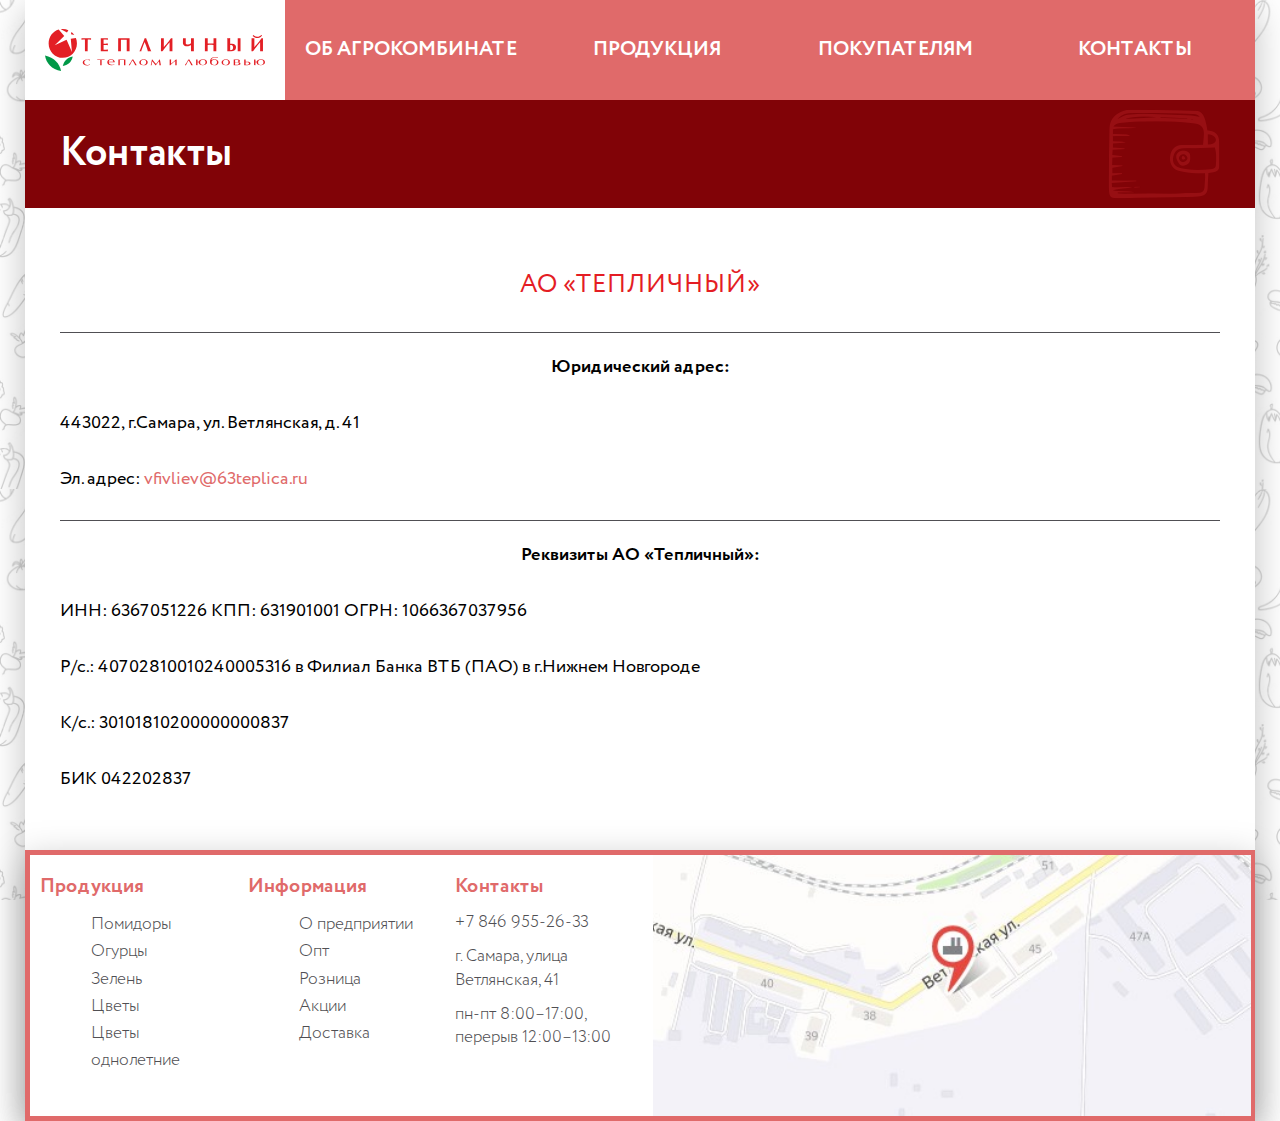
==== commit b37a346c: "add styles WP, edit custom styles" ====
--- a/contact.html
+++ b/contact.html
@@ -26,7 +26,7 @@
 	<!-- Favicon -->
 	<link rel="shortcut icon" href="img/favicon.png" type="image/x-icon">
 	<!-- Style -->
-	<link rel="stylesheet" href="css/styles.min.css">
+	<link rel="stylesheet" href="css/styles.css">
 
 </head>
 
--- a/css/styles.css
+++ b/css/styles.css
@@ -0,0 +1,7868 @@
+@charset "UTF-8";
+@font-face {
+  font-family: "Circe";
+  font-weight: 300;
+  font-style: normal;
+  font-display: swap;
+  src: url("../fonts/Circe-Light.eot");
+  src: url("../fonts/Circe-Light.eot?#iefix") format("embedded-opentype"), url("../fonts/Circe-Light.woff") format("woff"), url("../fonts/Circe-Light.ttf") format("truetype");
+}
+
+@font-face {
+  font-family: "Circe";
+  font-weight: 400;
+  font-style: normal;
+  font-display: swap;
+  src: url("../fonts/Circe-Regular.eot");
+  src: url("../fonts/Circe-Regular.eot?#iefix") format("embedded-opentype"), url("../fonts/Circe-Regular.woff") format("woff"), url("../fonts/Circe-Regular.ttf") format("truetype");
+}
+
+@font-face {
+  font-family: "Circe";
+  font-weight: bold;
+  font-style: normal;
+  font-display: swap;
+  src: url("../fonts/Circe-Bold.eot");
+  src: url("../fonts/Circe-Bold.eot?#iefix") format("embedded-opentype"), url("../fonts/Circe-Bold.woff") format("woff"), url("../fonts/Circe-Bold.ttf") format("truetype");
+}
+
+/*!
+ * Bootstrap Reboot v4.5.0 (https://getbootstrap.com/)
+ * Copyright 2011-2020 The Bootstrap Authors
+ * Copyright 2011-2020 Twitter, Inc.
+ * Licensed under MIT (https://github.com/twbs/bootstrap/blob/master/LICENSE)
+ * Forked from Normalize.css, licensed MIT (https://github.com/necolas/normalize.css/blob/master/LICENSE.md)
+ */
+*,
+*::before,
+*::after {
+  -webkit-box-sizing: border-box;
+          box-sizing: border-box;
+}
+
+html {
+  font-family: sans-serif;
+  line-height: 1.15;
+  -webkit-text-size-adjust: 100%;
+  -webkit-tap-highlight-color: rgba(0, 0, 0, 0);
+}
+
+article, aside, figcaption, figure, footer, header, hgroup, main, nav, section {
+  display: block;
+}
+
+body {
+  margin: 0;
+  font-family: -apple-system, BlinkMacSystemFont, "Segoe UI", Roboto, "Helvetica Neue", Arial, "Noto Sans", sans-serif, "Apple Color Emoji", "Segoe UI Emoji", "Segoe UI Symbol", "Noto Color Emoji";
+  font-size: 1rem;
+  font-weight: 400;
+  line-height: 1.5;
+  color: #212529;
+  text-align: left;
+  background-color: #ffffff;
+}
+
+[tabindex="-1"]:focus:not(:focus-visible) {
+  outline: 0 !important;
+}
+
+hr {
+  -webkit-box-sizing: content-box;
+          box-sizing: content-box;
+  height: 0;
+  overflow: visible;
+}
+
+h1, h2, h3, h4, h5, h6 {
+  margin-top: 0;
+  margin-bottom: 0.5rem;
+}
+
+p {
+  margin-top: 0;
+  margin-bottom: 1rem;
+}
+
+abbr[title],
+abbr[data-original-title] {
+  text-decoration: underline;
+  -webkit-text-decoration: underline dotted;
+          text-decoration: underline dotted;
+  cursor: help;
+  border-bottom: 0;
+  -webkit-text-decoration-skip-ink: none;
+          text-decoration-skip-ink: none;
+}
+
+address {
+  margin-bottom: 1rem;
+  font-style: normal;
+  line-height: inherit;
+}
+
+ol,
+ul,
+dl {
+  margin-top: 0;
+  margin-bottom: 1rem;
+}
+
+ol ol,
+ul ul,
+ol ul,
+ul ol {
+  margin-bottom: 0;
+}
+
+dt {
+  font-weight: 700;
+}
+
+dd {
+  margin-bottom: .5rem;
+  margin-left: 0;
+}
+
+blockquote {
+  margin: 0 0 1rem;
+}
+
+b,
+strong {
+  font-weight: bolder;
+}
+
+small {
+  font-size: 80%;
+}
+
+sub,
+sup {
+  position: relative;
+  font-size: 75%;
+  line-height: 0;
+  vertical-align: baseline;
+}
+
+sub {
+  bottom: -.25em;
+}
+
+sup {
+  top: -.5em;
+}
+
+a {
+  color: #007bff;
+  text-decoration: none;
+  background-color: transparent;
+}
+
+a:hover {
+  color: #0056b3;
+  text-decoration: underline;
+}
+
+a:not([href]) {
+  color: inherit;
+  text-decoration: none;
+}
+
+a:not([href]):hover {
+  color: inherit;
+  text-decoration: none;
+}
+
+pre,
+code,
+kbd,
+samp {
+  font-family: SFMono-Regular, Menlo, Monaco, Consolas, "Liberation Mono", "Courier New", monospace;
+  font-size: 1em;
+}
+
+pre {
+  margin-top: 0;
+  margin-bottom: 1rem;
+  overflow: auto;
+  -ms-overflow-style: scrollbar;
+}
+
+figure {
+  margin: 0 0 1rem;
+}
+
+img {
+  vertical-align: middle;
+  border-style: none;
+}
+
+svg {
+  overflow: hidden;
+  vertical-align: middle;
+}
+
+table {
+  border-collapse: collapse;
+}
+
+caption {
+  padding-top: 0.75rem;
+  padding-bottom: 0.75rem;
+  color: #6c757d;
+  text-align: left;
+  caption-side: bottom;
+}
+
+th {
+  text-align: inherit;
+}
+
+label {
+  display: inline-block;
+  margin-bottom: 0.5rem;
+}
+
+button {
+  border-radius: 0;
+}
+
+button:focus {
+  outline: 1px dotted;
+  outline: 5px auto -webkit-focus-ring-color;
+}
+
+input,
+button,
+select,
+optgroup,
+textarea {
+  margin: 0;
+  font-family: inherit;
+  font-size: inherit;
+  line-height: inherit;
+}
+
+button,
+input {
+  overflow: visible;
+}
+
+button,
+select {
+  text-transform: none;
+}
+
+[role="button"] {
+  cursor: pointer;
+}
+
+select {
+  word-wrap: normal;
+}
+
+button,
+[type="button"],
+[type="reset"],
+[type="submit"] {
+  -webkit-appearance: button;
+}
+
+button:not(:disabled),
+[type="button"]:not(:disabled),
+[type="reset"]:not(:disabled),
+[type="submit"]:not(:disabled) {
+  cursor: pointer;
+}
+
+button::-moz-focus-inner,
+[type="button"]::-moz-focus-inner,
+[type="reset"]::-moz-focus-inner,
+[type="submit"]::-moz-focus-inner {
+  padding: 0;
+  border-style: none;
+}
+
+input[type="radio"],
+input[type="checkbox"] {
+  -webkit-box-sizing: border-box;
+          box-sizing: border-box;
+  padding: 0;
+}
+
+textarea {
+  overflow: auto;
+  resize: vertical;
+}
+
+fieldset {
+  min-width: 0;
+  padding: 0;
+  margin: 0;
+  border: 0;
+}
+
+legend {
+  display: block;
+  width: 100%;
+  max-width: 100%;
+  padding: 0;
+  margin-bottom: .5rem;
+  font-size: 1.5rem;
+  line-height: inherit;
+  color: inherit;
+  white-space: normal;
+}
+
+progress {
+  vertical-align: baseline;
+}
+
+[type="number"]::-webkit-inner-spin-button,
+[type="number"]::-webkit-outer-spin-button {
+  height: auto;
+}
+
+[type="search"] {
+  outline-offset: -2px;
+  -webkit-appearance: none;
+}
+
+[type="search"]::-webkit-search-decoration {
+  -webkit-appearance: none;
+}
+
+::-webkit-file-upload-button {
+  font: inherit;
+  -webkit-appearance: button;
+}
+
+output {
+  display: inline-block;
+}
+
+summary {
+  display: list-item;
+  cursor: pointer;
+}
+
+template {
+  display: none;
+}
+
+[hidden] {
+  display: none !important;
+}
+
+/*!
+ * Bootstrap Grid v4.5.0 (https://getbootstrap.com/)
+ * Copyright 2011-2020 The Bootstrap Authors
+ * Copyright 2011-2020 Twitter, Inc.
+ * Licensed under MIT (https://github.com/twbs/bootstrap/blob/master/LICENSE)
+ */
+html {
+  -webkit-box-sizing: border-box;
+          box-sizing: border-box;
+  -ms-overflow-style: scrollbar;
+}
+
+*,
+*::before,
+*::after {
+  -webkit-box-sizing: inherit;
+          box-sizing: inherit;
+}
+
+.container {
+  width: 100%;
+  padding-right: 15px;
+  padding-left: 15px;
+  margin-right: auto;
+  margin-left: auto;
+}
+
+@media (min-width: 576px) {
+  .container {
+    max-width: 540px;
+  }
+}
+
+@media (min-width: 768px) {
+  .container {
+    max-width: 720px;
+  }
+}
+
+@media (min-width: 992px) {
+  .container {
+    max-width: 960px;
+  }
+}
+
+@media (min-width: 1260px) {
+  .container {
+    max-width: 1230px;
+  }
+}
+
+.container-fluid, .container-sm, .container-md, .container-lg, .container-xl {
+  width: 100%;
+  padding-right: 15px;
+  padding-left: 15px;
+  margin-right: auto;
+  margin-left: auto;
+}
+
+@media (min-width: 576px) {
+  .container, .container-sm {
+    max-width: 540px;
+  }
+}
+
+@media (min-width: 768px) {
+  .container, .container-sm, .container-md {
+    max-width: 720px;
+  }
+}
+
+@media (min-width: 992px) {
+  .container, .container-sm, .container-md, .container-lg {
+    max-width: 960px;
+  }
+}
+
+@media (min-width: 1260px) {
+  .container, .container-sm, .container-md, .container-lg, .container-xl {
+    max-width: 1230px;
+  }
+}
+
+.row {
+  display: -webkit-box;
+  display: -webkit-flex;
+  display: -ms-flexbox;
+  display: flex;
+  -webkit-flex-wrap: wrap;
+      -ms-flex-wrap: wrap;
+          flex-wrap: wrap;
+  margin-right: -15px;
+  margin-left: -15px;
+}
+
+.no-gutters {
+  margin-right: 0;
+  margin-left: 0;
+}
+
+.no-gutters > .col,
+.no-gutters > [class*="col-"] {
+  padding-right: 0;
+  padding-left: 0;
+}
+
+.col-1, .col-2, .col-3, .col-4, .col-5, .col-6, .col-7, .col-8, .col-9, .col-10, .col-11, .col-12, .col,
+.col-auto, .col-sm-1, .col-sm-2, .col-sm-3, .col-sm-4, .col-sm-5, .col-sm-6, .col-sm-7, .col-sm-8, .col-sm-9, .col-sm-10, .col-sm-11, .col-sm-12, .col-sm,
+.col-sm-auto, .col-md-1, .col-md-2, .col-md-3, .col-md-4, .col-md-5, .col-md-6, .col-md-7, .col-md-8, .col-md-9, .col-md-10, .col-md-11, .col-md-12, .col-md,
+.col-md-auto, .col-lg-1, .col-lg-2, .col-lg-3, .col-lg-4, .col-lg-5, .col-lg-6, .col-lg-7, .col-lg-8, .col-lg-9, .col-lg-10, .col-lg-11, .col-lg-12, .col-lg,
+.col-lg-auto, .col-xl-1, .col-xl-2, .col-xl-3, .col-xl-4, .col-xl-5, .col-xl-6, .col-xl-7, .col-xl-8, .col-xl-9, .col-xl-10, .col-xl-11, .col-xl-12, .col-xl,
+.col-xl-auto {
+  position: relative;
+  width: 100%;
+  padding-right: 15px;
+  padding-left: 15px;
+}
+
+.col {
+  -webkit-flex-basis: 0;
+      -ms-flex-preferred-size: 0;
+          flex-basis: 0;
+  -webkit-box-flex: 1;
+  -webkit-flex-grow: 1;
+      -ms-flex-positive: 1;
+          flex-grow: 1;
+  min-width: 0;
+  max-width: 100%;
+}
+
+.row-cols-1 > * {
+  -webkit-box-flex: 0;
+  -webkit-flex: 0 0 100%;
+      -ms-flex: 0 0 100%;
+          flex: 0 0 100%;
+  max-width: 100%;
+}
+
+.row-cols-2 > * {
+  -webkit-box-flex: 0;
+  -webkit-flex: 0 0 50%;
+      -ms-flex: 0 0 50%;
+          flex: 0 0 50%;
+  max-width: 50%;
+}
+
+.row-cols-3 > * {
+  -webkit-box-flex: 0;
+  -webkit-flex: 0 0 33.33333%;
+      -ms-flex: 0 0 33.33333%;
+          flex: 0 0 33.33333%;
+  max-width: 33.33333%;
+}
+
+.row-cols-4 > * {
+  -webkit-box-flex: 0;
+  -webkit-flex: 0 0 25%;
+      -ms-flex: 0 0 25%;
+          flex: 0 0 25%;
+  max-width: 25%;
+}
+
+.row-cols-5 > * {
+  -webkit-box-flex: 0;
+  -webkit-flex: 0 0 20%;
+      -ms-flex: 0 0 20%;
+          flex: 0 0 20%;
+  max-width: 20%;
+}
+
+.row-cols-6 > * {
+  -webkit-box-flex: 0;
+  -webkit-flex: 0 0 16.66667%;
+      -ms-flex: 0 0 16.66667%;
+          flex: 0 0 16.66667%;
+  max-width: 16.66667%;
+}
+
+.col-auto {
+  -webkit-box-flex: 0;
+  -webkit-flex: 0 0 auto;
+      -ms-flex: 0 0 auto;
+          flex: 0 0 auto;
+  width: auto;
+  max-width: 100%;
+}
+
+.col-1 {
+  -webkit-box-flex: 0;
+  -webkit-flex: 0 0 8.33333%;
+      -ms-flex: 0 0 8.33333%;
+          flex: 0 0 8.33333%;
+  max-width: 8.33333%;
+}
+
+.col-2 {
+  -webkit-box-flex: 0;
+  -webkit-flex: 0 0 16.66667%;
+      -ms-flex: 0 0 16.66667%;
+          flex: 0 0 16.66667%;
+  max-width: 16.66667%;
+}
+
+.col-3 {
+  -webkit-box-flex: 0;
+  -webkit-flex: 0 0 25%;
+      -ms-flex: 0 0 25%;
+          flex: 0 0 25%;
+  max-width: 25%;
+}
+
+.col-4 {
+  -webkit-box-flex: 0;
+  -webkit-flex: 0 0 33.33333%;
+      -ms-flex: 0 0 33.33333%;
+          flex: 0 0 33.33333%;
+  max-width: 33.33333%;
+}
+
+.col-5 {
+  -webkit-box-flex: 0;
+  -webkit-flex: 0 0 41.66667%;
+      -ms-flex: 0 0 41.66667%;
+          flex: 0 0 41.66667%;
+  max-width: 41.66667%;
+}
+
+.col-6 {
+  -webkit-box-flex: 0;
+  -webkit-flex: 0 0 50%;
+      -ms-flex: 0 0 50%;
+          flex: 0 0 50%;
+  max-width: 50%;
+}
+
+.col-7 {
+  -webkit-box-flex: 0;
+  -webkit-flex: 0 0 58.33333%;
+      -ms-flex: 0 0 58.33333%;
+          flex: 0 0 58.33333%;
+  max-width: 58.33333%;
+}
+
+.col-8 {
+  -webkit-box-flex: 0;
+  -webkit-flex: 0 0 66.66667%;
+      -ms-flex: 0 0 66.66667%;
+          flex: 0 0 66.66667%;
+  max-width: 66.66667%;
+}
+
+.col-9 {
+  -webkit-box-flex: 0;
+  -webkit-flex: 0 0 75%;
+      -ms-flex: 0 0 75%;
+          flex: 0 0 75%;
+  max-width: 75%;
+}
+
+.col-10 {
+  -webkit-box-flex: 0;
+  -webkit-flex: 0 0 83.33333%;
+      -ms-flex: 0 0 83.33333%;
+          flex: 0 0 83.33333%;
+  max-width: 83.33333%;
+}
+
+.col-11 {
+  -webkit-box-flex: 0;
+  -webkit-flex: 0 0 91.66667%;
+      -ms-flex: 0 0 91.66667%;
+          flex: 0 0 91.66667%;
+  max-width: 91.66667%;
+}
+
+.col-12 {
+  -webkit-box-flex: 0;
+  -webkit-flex: 0 0 100%;
+      -ms-flex: 0 0 100%;
+          flex: 0 0 100%;
+  max-width: 100%;
+}
+
+.order-first {
+  -webkit-box-ordinal-group: 0;
+  -webkit-order: -1;
+      -ms-flex-order: -1;
+          order: -1;
+}
+
+.order-last {
+  -webkit-box-ordinal-group: 14;
+  -webkit-order: 13;
+      -ms-flex-order: 13;
+          order: 13;
+}
+
+.order-0 {
+  -webkit-box-ordinal-group: 1;
+  -webkit-order: 0;
+      -ms-flex-order: 0;
+          order: 0;
+}
+
+.order-1 {
+  -webkit-box-ordinal-group: 2;
+  -webkit-order: 1;
+      -ms-flex-order: 1;
+          order: 1;
+}
+
+.order-2 {
+  -webkit-box-ordinal-group: 3;
+  -webkit-order: 2;
+      -ms-flex-order: 2;
+          order: 2;
+}
+
+.order-3 {
+  -webkit-box-ordinal-group: 4;
+  -webkit-order: 3;
+      -ms-flex-order: 3;
+          order: 3;
+}
+
+.order-4 {
+  -webkit-box-ordinal-group: 5;
+  -webkit-order: 4;
+      -ms-flex-order: 4;
+          order: 4;
+}
+
+.order-5 {
+  -webkit-box-ordinal-group: 6;
+  -webkit-order: 5;
+      -ms-flex-order: 5;
+          order: 5;
+}
+
+.order-6 {
+  -webkit-box-ordinal-group: 7;
+  -webkit-order: 6;
+      -ms-flex-order: 6;
+          order: 6;
+}
+
+.order-7 {
+  -webkit-box-ordinal-group: 8;
+  -webkit-order: 7;
+      -ms-flex-order: 7;
+          order: 7;
+}
+
+.order-8 {
+  -webkit-box-ordinal-group: 9;
+  -webkit-order: 8;
+      -ms-flex-order: 8;
+          order: 8;
+}
+
+.order-9 {
+  -webkit-box-ordinal-group: 10;
+  -webkit-order: 9;
+      -ms-flex-order: 9;
+          order: 9;
+}
+
+.order-10 {
+  -webkit-box-ordinal-group: 11;
+  -webkit-order: 10;
+      -ms-flex-order: 10;
+          order: 10;
+}
+
+.order-11 {
+  -webkit-box-ordinal-group: 12;
+  -webkit-order: 11;
+      -ms-flex-order: 11;
+          order: 11;
+}
+
+.order-12 {
+  -webkit-box-ordinal-group: 13;
+  -webkit-order: 12;
+      -ms-flex-order: 12;
+          order: 12;
+}
+
+.offset-1 {
+  margin-left: 8.33333%;
+}
+
+.offset-2 {
+  margin-left: 16.66667%;
+}
+
+.offset-3 {
+  margin-left: 25%;
+}
+
+.offset-4 {
+  margin-left: 33.33333%;
+}
+
+.offset-5 {
+  margin-left: 41.66667%;
+}
+
+.offset-6 {
+  margin-left: 50%;
+}
+
+.offset-7 {
+  margin-left: 58.33333%;
+}
+
+.offset-8 {
+  margin-left: 66.66667%;
+}
+
+.offset-9 {
+  margin-left: 75%;
+}
+
+.offset-10 {
+  margin-left: 83.33333%;
+}
+
+.offset-11 {
+  margin-left: 91.66667%;
+}
+
+@media (min-width: 576px) {
+  .col-sm {
+    -webkit-flex-basis: 0;
+        -ms-flex-preferred-size: 0;
+            flex-basis: 0;
+    -webkit-box-flex: 1;
+    -webkit-flex-grow: 1;
+        -ms-flex-positive: 1;
+            flex-grow: 1;
+    min-width: 0;
+    max-width: 100%;
+  }
+  .row-cols-sm-1 > * {
+    -webkit-box-flex: 0;
+    -webkit-flex: 0 0 100%;
+        -ms-flex: 0 0 100%;
+            flex: 0 0 100%;
+    max-width: 100%;
+  }
+  .row-cols-sm-2 > * {
+    -webkit-box-flex: 0;
+    -webkit-flex: 0 0 50%;
+        -ms-flex: 0 0 50%;
+            flex: 0 0 50%;
+    max-width: 50%;
+  }
+  .row-cols-sm-3 > * {
+    -webkit-box-flex: 0;
+    -webkit-flex: 0 0 33.33333%;
+        -ms-flex: 0 0 33.33333%;
+            flex: 0 0 33.33333%;
+    max-width: 33.33333%;
+  }
+  .row-cols-sm-4 > * {
+    -webkit-box-flex: 0;
+    -webkit-flex: 0 0 25%;
+        -ms-flex: 0 0 25%;
+            flex: 0 0 25%;
+    max-width: 25%;
+  }
+  .row-cols-sm-5 > * {
+    -webkit-box-flex: 0;
+    -webkit-flex: 0 0 20%;
+        -ms-flex: 0 0 20%;
+            flex: 0 0 20%;
+    max-width: 20%;
+  }
+  .row-cols-sm-6 > * {
+    -webkit-box-flex: 0;
+    -webkit-flex: 0 0 16.66667%;
+        -ms-flex: 0 0 16.66667%;
+            flex: 0 0 16.66667%;
+    max-width: 16.66667%;
+  }
+  .col-sm-auto {
+    -webkit-box-flex: 0;
+    -webkit-flex: 0 0 auto;
+        -ms-flex: 0 0 auto;
+            flex: 0 0 auto;
+    width: auto;
+    max-width: 100%;
+  }
+  .col-sm-1 {
+    -webkit-box-flex: 0;
+    -webkit-flex: 0 0 8.33333%;
+        -ms-flex: 0 0 8.33333%;
+            flex: 0 0 8.33333%;
+    max-width: 8.33333%;
+  }
+  .col-sm-2 {
+    -webkit-box-flex: 0;
+    -webkit-flex: 0 0 16.66667%;
+        -ms-flex: 0 0 16.66667%;
+            flex: 0 0 16.66667%;
+    max-width: 16.66667%;
+  }
+  .col-sm-3 {
+    -webkit-box-flex: 0;
+    -webkit-flex: 0 0 25%;
+        -ms-flex: 0 0 25%;
+            flex: 0 0 25%;
+    max-width: 25%;
+  }
+  .col-sm-4 {
+    -webkit-box-flex: 0;
+    -webkit-flex: 0 0 33.33333%;
+        -ms-flex: 0 0 33.33333%;
+            flex: 0 0 33.33333%;
+    max-width: 33.33333%;
+  }
+  .col-sm-5 {
+    -webkit-box-flex: 0;
+    -webkit-flex: 0 0 41.66667%;
+        -ms-flex: 0 0 41.66667%;
+            flex: 0 0 41.66667%;
+    max-width: 41.66667%;
+  }
+  .col-sm-6 {
+    -webkit-box-flex: 0;
+    -webkit-flex: 0 0 50%;
+        -ms-flex: 0 0 50%;
+            flex: 0 0 50%;
+    max-width: 50%;
+  }
+  .col-sm-7 {
+    -webkit-box-flex: 0;
+    -webkit-flex: 0 0 58.33333%;
+        -ms-flex: 0 0 58.33333%;
+            flex: 0 0 58.33333%;
+    max-width: 58.33333%;
+  }
+  .col-sm-8 {
+    -webkit-box-flex: 0;
+    -webkit-flex: 0 0 66.66667%;
+        -ms-flex: 0 0 66.66667%;
+            flex: 0 0 66.66667%;
+    max-width: 66.66667%;
+  }
+  .col-sm-9 {
+    -webkit-box-flex: 0;
+    -webkit-flex: 0 0 75%;
+        -ms-flex: 0 0 75%;
+            flex: 0 0 75%;
+    max-width: 75%;
+  }
+  .col-sm-10 {
+    -webkit-box-flex: 0;
+    -webkit-flex: 0 0 83.33333%;
+        -ms-flex: 0 0 83.33333%;
+            flex: 0 0 83.33333%;
+    max-width: 83.33333%;
+  }
+  .col-sm-11 {
+    -webkit-box-flex: 0;
+    -webkit-flex: 0 0 91.66667%;
+        -ms-flex: 0 0 91.66667%;
+            flex: 0 0 91.66667%;
+    max-width: 91.66667%;
+  }
+  .col-sm-12 {
+    -webkit-box-flex: 0;
+    -webkit-flex: 0 0 100%;
+        -ms-flex: 0 0 100%;
+            flex: 0 0 100%;
+    max-width: 100%;
+  }
+  .order-sm-first {
+    -webkit-box-ordinal-group: 0;
+    -webkit-order: -1;
+        -ms-flex-order: -1;
+            order: -1;
+  }
+  .order-sm-last {
+    -webkit-box-ordinal-group: 14;
+    -webkit-order: 13;
+        -ms-flex-order: 13;
+            order: 13;
+  }
+  .order-sm-0 {
+    -webkit-box-ordinal-group: 1;
+    -webkit-order: 0;
+        -ms-flex-order: 0;
+            order: 0;
+  }
+  .order-sm-1 {
+    -webkit-box-ordinal-group: 2;
+    -webkit-order: 1;
+        -ms-flex-order: 1;
+            order: 1;
+  }
+  .order-sm-2 {
+    -webkit-box-ordinal-group: 3;
+    -webkit-order: 2;
+        -ms-flex-order: 2;
+            order: 2;
+  }
+  .order-sm-3 {
+    -webkit-box-ordinal-group: 4;
+    -webkit-order: 3;
+        -ms-flex-order: 3;
+            order: 3;
+  }
+  .order-sm-4 {
+    -webkit-box-ordinal-group: 5;
+    -webkit-order: 4;
+        -ms-flex-order: 4;
+            order: 4;
+  }
+  .order-sm-5 {
+    -webkit-box-ordinal-group: 6;
+    -webkit-order: 5;
+        -ms-flex-order: 5;
+            order: 5;
+  }
+  .order-sm-6 {
+    -webkit-box-ordinal-group: 7;
+    -webkit-order: 6;
+        -ms-flex-order: 6;
+            order: 6;
+  }
+  .order-sm-7 {
+    -webkit-box-ordinal-group: 8;
+    -webkit-order: 7;
+        -ms-flex-order: 7;
+            order: 7;
+  }
+  .order-sm-8 {
+    -webkit-box-ordinal-group: 9;
+    -webkit-order: 8;
+        -ms-flex-order: 8;
+            order: 8;
+  }
+  .order-sm-9 {
+    -webkit-box-ordinal-group: 10;
+    -webkit-order: 9;
+        -ms-flex-order: 9;
+            order: 9;
+  }
+  .order-sm-10 {
+    -webkit-box-ordinal-group: 11;
+    -webkit-order: 10;
+        -ms-flex-order: 10;
+            order: 10;
+  }
+  .order-sm-11 {
+    -webkit-box-ordinal-group: 12;
+    -webkit-order: 11;
+        -ms-flex-order: 11;
+            order: 11;
+  }
+  .order-sm-12 {
+    -webkit-box-ordinal-group: 13;
+    -webkit-order: 12;
+        -ms-flex-order: 12;
+            order: 12;
+  }
+  .offset-sm-0 {
+    margin-left: 0;
+  }
+  .offset-sm-1 {
+    margin-left: 8.33333%;
+  }
+  .offset-sm-2 {
+    margin-left: 16.66667%;
+  }
+  .offset-sm-3 {
+    margin-left: 25%;
+  }
+  .offset-sm-4 {
+    margin-left: 33.33333%;
+  }
+  .offset-sm-5 {
+    margin-left: 41.66667%;
+  }
+  .offset-sm-6 {
+    margin-left: 50%;
+  }
+  .offset-sm-7 {
+    margin-left: 58.33333%;
+  }
+  .offset-sm-8 {
+    margin-left: 66.66667%;
+  }
+  .offset-sm-9 {
+    margin-left: 75%;
+  }
+  .offset-sm-10 {
+    margin-left: 83.33333%;
+  }
+  .offset-sm-11 {
+    margin-left: 91.66667%;
+  }
+}
+
+@media (min-width: 768px) {
+  .col-md {
+    -webkit-flex-basis: 0;
+        -ms-flex-preferred-size: 0;
+            flex-basis: 0;
+    -webkit-box-flex: 1;
+    -webkit-flex-grow: 1;
+        -ms-flex-positive: 1;
+            flex-grow: 1;
+    min-width: 0;
+    max-width: 100%;
+  }
+  .row-cols-md-1 > * {
+    -webkit-box-flex: 0;
+    -webkit-flex: 0 0 100%;
+        -ms-flex: 0 0 100%;
+            flex: 0 0 100%;
+    max-width: 100%;
+  }
+  .row-cols-md-2 > * {
+    -webkit-box-flex: 0;
+    -webkit-flex: 0 0 50%;
+        -ms-flex: 0 0 50%;
+            flex: 0 0 50%;
+    max-width: 50%;
+  }
+  .row-cols-md-3 > * {
+    -webkit-box-flex: 0;
+    -webkit-flex: 0 0 33.33333%;
+        -ms-flex: 0 0 33.33333%;
+            flex: 0 0 33.33333%;
+    max-width: 33.33333%;
+  }
+  .row-cols-md-4 > * {
+    -webkit-box-flex: 0;
+    -webkit-flex: 0 0 25%;
+        -ms-flex: 0 0 25%;
+            flex: 0 0 25%;
+    max-width: 25%;
+  }
+  .row-cols-md-5 > * {
+    -webkit-box-flex: 0;
+    -webkit-flex: 0 0 20%;
+        -ms-flex: 0 0 20%;
+            flex: 0 0 20%;
+    max-width: 20%;
+  }
+  .row-cols-md-6 > * {
+    -webkit-box-flex: 0;
+    -webkit-flex: 0 0 16.66667%;
+        -ms-flex: 0 0 16.66667%;
+            flex: 0 0 16.66667%;
+    max-width: 16.66667%;
+  }
+  .col-md-auto {
+    -webkit-box-flex: 0;
+    -webkit-flex: 0 0 auto;
+        -ms-flex: 0 0 auto;
+            flex: 0 0 auto;
+    width: auto;
+    max-width: 100%;
+  }
+  .col-md-1 {
+    -webkit-box-flex: 0;
+    -webkit-flex: 0 0 8.33333%;
+        -ms-flex: 0 0 8.33333%;
+            flex: 0 0 8.33333%;
+    max-width: 8.33333%;
+  }
+  .col-md-2 {
+    -webkit-box-flex: 0;
+    -webkit-flex: 0 0 16.66667%;
+        -ms-flex: 0 0 16.66667%;
+            flex: 0 0 16.66667%;
+    max-width: 16.66667%;
+  }
+  .col-md-3 {
+    -webkit-box-flex: 0;
+    -webkit-flex: 0 0 25%;
+        -ms-flex: 0 0 25%;
+            flex: 0 0 25%;
+    max-width: 25%;
+  }
+  .col-md-4 {
+    -webkit-box-flex: 0;
+    -webkit-flex: 0 0 33.33333%;
+        -ms-flex: 0 0 33.33333%;
+            flex: 0 0 33.33333%;
+    max-width: 33.33333%;
+  }
+  .col-md-5 {
+    -webkit-box-flex: 0;
+    -webkit-flex: 0 0 41.66667%;
+        -ms-flex: 0 0 41.66667%;
+            flex: 0 0 41.66667%;
+    max-width: 41.66667%;
+  }
+  .col-md-6 {
+    -webkit-box-flex: 0;
+    -webkit-flex: 0 0 50%;
+        -ms-flex: 0 0 50%;
+            flex: 0 0 50%;
+    max-width: 50%;
+  }
+  .col-md-7 {
+    -webkit-box-flex: 0;
+    -webkit-flex: 0 0 58.33333%;
+        -ms-flex: 0 0 58.33333%;
+            flex: 0 0 58.33333%;
+    max-width: 58.33333%;
+  }
+  .col-md-8 {
+    -webkit-box-flex: 0;
+    -webkit-flex: 0 0 66.66667%;
+        -ms-flex: 0 0 66.66667%;
+            flex: 0 0 66.66667%;
+    max-width: 66.66667%;
+  }
+  .col-md-9 {
+    -webkit-box-flex: 0;
+    -webkit-flex: 0 0 75%;
+        -ms-flex: 0 0 75%;
+            flex: 0 0 75%;
+    max-width: 75%;
+  }
+  .col-md-10 {
+    -webkit-box-flex: 0;
+    -webkit-flex: 0 0 83.33333%;
+        -ms-flex: 0 0 83.33333%;
+            flex: 0 0 83.33333%;
+    max-width: 83.33333%;
+  }
+  .col-md-11 {
+    -webkit-box-flex: 0;
+    -webkit-flex: 0 0 91.66667%;
+        -ms-flex: 0 0 91.66667%;
+            flex: 0 0 91.66667%;
+    max-width: 91.66667%;
+  }
+  .col-md-12 {
+    -webkit-box-flex: 0;
+    -webkit-flex: 0 0 100%;
+        -ms-flex: 0 0 100%;
+            flex: 0 0 100%;
+    max-width: 100%;
+  }
+  .order-md-first {
+    -webkit-box-ordinal-group: 0;
+    -webkit-order: -1;
+        -ms-flex-order: -1;
+            order: -1;
+  }
+  .order-md-last {
+    -webkit-box-ordinal-group: 14;
+    -webkit-order: 13;
+        -ms-flex-order: 13;
+            order: 13;
+  }
+  .order-md-0 {
+    -webkit-box-ordinal-group: 1;
+    -webkit-order: 0;
+        -ms-flex-order: 0;
+            order: 0;
+  }
+  .order-md-1 {
+    -webkit-box-ordinal-group: 2;
+    -webkit-order: 1;
+        -ms-flex-order: 1;
+            order: 1;
+  }
+  .order-md-2 {
+    -webkit-box-ordinal-group: 3;
+    -webkit-order: 2;
+        -ms-flex-order: 2;
+            order: 2;
+  }
+  .order-md-3 {
+    -webkit-box-ordinal-group: 4;
+    -webkit-order: 3;
+        -ms-flex-order: 3;
+            order: 3;
+  }
+  .order-md-4 {
+    -webkit-box-ordinal-group: 5;
+    -webkit-order: 4;
+        -ms-flex-order: 4;
+            order: 4;
+  }
+  .order-md-5 {
+    -webkit-box-ordinal-group: 6;
+    -webkit-order: 5;
+        -ms-flex-order: 5;
+            order: 5;
+  }
+  .order-md-6 {
+    -webkit-box-ordinal-group: 7;
+    -webkit-order: 6;
+        -ms-flex-order: 6;
+            order: 6;
+  }
+  .order-md-7 {
+    -webkit-box-ordinal-group: 8;
+    -webkit-order: 7;
+        -ms-flex-order: 7;
+            order: 7;
+  }
+  .order-md-8 {
+    -webkit-box-ordinal-group: 9;
+    -webkit-order: 8;
+        -ms-flex-order: 8;
+            order: 8;
+  }
+  .order-md-9 {
+    -webkit-box-ordinal-group: 10;
+    -webkit-order: 9;
+        -ms-flex-order: 9;
+            order: 9;
+  }
+  .order-md-10 {
+    -webkit-box-ordinal-group: 11;
+    -webkit-order: 10;
+        -ms-flex-order: 10;
+            order: 10;
+  }
+  .order-md-11 {
+    -webkit-box-ordinal-group: 12;
+    -webkit-order: 11;
+        -ms-flex-order: 11;
+            order: 11;
+  }
+  .order-md-12 {
+    -webkit-box-ordinal-group: 13;
+    -webkit-order: 12;
+        -ms-flex-order: 12;
+            order: 12;
+  }
+  .offset-md-0 {
+    margin-left: 0;
+  }
+  .offset-md-1 {
+    margin-left: 8.33333%;
+  }
+  .offset-md-2 {
+    margin-left: 16.66667%;
+  }
+  .offset-md-3 {
+    margin-left: 25%;
+  }
+  .offset-md-4 {
+    margin-left: 33.33333%;
+  }
+  .offset-md-5 {
+    margin-left: 41.66667%;
+  }
+  .offset-md-6 {
+    margin-left: 50%;
+  }
+  .offset-md-7 {
+    margin-left: 58.33333%;
+  }
+  .offset-md-8 {
+    margin-left: 66.66667%;
+  }
+  .offset-md-9 {
+    margin-left: 75%;
+  }
+  .offset-md-10 {
+    margin-left: 83.33333%;
+  }
+  .offset-md-11 {
+    margin-left: 91.66667%;
+  }
+}
+
+@media (min-width: 992px) {
+  .col-lg {
+    -webkit-flex-basis: 0;
+        -ms-flex-preferred-size: 0;
+            flex-basis: 0;
+    -webkit-box-flex: 1;
+    -webkit-flex-grow: 1;
+        -ms-flex-positive: 1;
+            flex-grow: 1;
+    min-width: 0;
+    max-width: 100%;
+  }
+  .row-cols-lg-1 > * {
+    -webkit-box-flex: 0;
+    -webkit-flex: 0 0 100%;
+        -ms-flex: 0 0 100%;
+            flex: 0 0 100%;
+    max-width: 100%;
+  }
+  .row-cols-lg-2 > * {
+    -webkit-box-flex: 0;
+    -webkit-flex: 0 0 50%;
+        -ms-flex: 0 0 50%;
+            flex: 0 0 50%;
+    max-width: 50%;
+  }
+  .row-cols-lg-3 > * {
+    -webkit-box-flex: 0;
+    -webkit-flex: 0 0 33.33333%;
+        -ms-flex: 0 0 33.33333%;
+            flex: 0 0 33.33333%;
+    max-width: 33.33333%;
+  }
+  .row-cols-lg-4 > * {
+    -webkit-box-flex: 0;
+    -webkit-flex: 0 0 25%;
+        -ms-flex: 0 0 25%;
+            flex: 0 0 25%;
+    max-width: 25%;
+  }
+  .row-cols-lg-5 > * {
+    -webkit-box-flex: 0;
+    -webkit-flex: 0 0 20%;
+        -ms-flex: 0 0 20%;
+            flex: 0 0 20%;
+    max-width: 20%;
+  }
+  .row-cols-lg-6 > * {
+    -webkit-box-flex: 0;
+    -webkit-flex: 0 0 16.66667%;
+        -ms-flex: 0 0 16.66667%;
+            flex: 0 0 16.66667%;
+    max-width: 16.66667%;
+  }
+  .col-lg-auto {
+    -webkit-box-flex: 0;
+    -webkit-flex: 0 0 auto;
+        -ms-flex: 0 0 auto;
+            flex: 0 0 auto;
+    width: auto;
+    max-width: 100%;
+  }
+  .col-lg-1 {
+    -webkit-box-flex: 0;
+    -webkit-flex: 0 0 8.33333%;
+        -ms-flex: 0 0 8.33333%;
+            flex: 0 0 8.33333%;
+    max-width: 8.33333%;
+  }
+  .col-lg-2 {
+    -webkit-box-flex: 0;
+    -webkit-flex: 0 0 16.66667%;
+        -ms-flex: 0 0 16.66667%;
+            flex: 0 0 16.66667%;
+    max-width: 16.66667%;
+  }
+  .col-lg-3 {
+    -webkit-box-flex: 0;
+    -webkit-flex: 0 0 25%;
+        -ms-flex: 0 0 25%;
+            flex: 0 0 25%;
+    max-width: 25%;
+  }
+  .col-lg-4 {
+    -webkit-box-flex: 0;
+    -webkit-flex: 0 0 33.33333%;
+        -ms-flex: 0 0 33.33333%;
+            flex: 0 0 33.33333%;
+    max-width: 33.33333%;
+  }
+  .col-lg-5 {
+    -webkit-box-flex: 0;
+    -webkit-flex: 0 0 41.66667%;
+        -ms-flex: 0 0 41.66667%;
+            flex: 0 0 41.66667%;
+    max-width: 41.66667%;
+  }
+  .col-lg-6 {
+    -webkit-box-flex: 0;
+    -webkit-flex: 0 0 50%;
+        -ms-flex: 0 0 50%;
+            flex: 0 0 50%;
+    max-width: 50%;
+  }
+  .col-lg-7 {
+    -webkit-box-flex: 0;
+    -webkit-flex: 0 0 58.33333%;
+        -ms-flex: 0 0 58.33333%;
+            flex: 0 0 58.33333%;
+    max-width: 58.33333%;
+  }
+  .col-lg-8 {
+    -webkit-box-flex: 0;
+    -webkit-flex: 0 0 66.66667%;
+        -ms-flex: 0 0 66.66667%;
+            flex: 0 0 66.66667%;
+    max-width: 66.66667%;
+  }
+  .col-lg-9 {
+    -webkit-box-flex: 0;
+    -webkit-flex: 0 0 75%;
+        -ms-flex: 0 0 75%;
+            flex: 0 0 75%;
+    max-width: 75%;
+  }
+  .col-lg-10 {
+    -webkit-box-flex: 0;
+    -webkit-flex: 0 0 83.33333%;
+        -ms-flex: 0 0 83.33333%;
+            flex: 0 0 83.33333%;
+    max-width: 83.33333%;
+  }
+  .col-lg-11 {
+    -webkit-box-flex: 0;
+    -webkit-flex: 0 0 91.66667%;
+        -ms-flex: 0 0 91.66667%;
+            flex: 0 0 91.66667%;
+    max-width: 91.66667%;
+  }
+  .col-lg-12 {
+    -webkit-box-flex: 0;
+    -webkit-flex: 0 0 100%;
+        -ms-flex: 0 0 100%;
+            flex: 0 0 100%;
+    max-width: 100%;
+  }
+  .order-lg-first {
+    -webkit-box-ordinal-group: 0;
+    -webkit-order: -1;
+        -ms-flex-order: -1;
+            order: -1;
+  }
+  .order-lg-last {
+    -webkit-box-ordinal-group: 14;
+    -webkit-order: 13;
+        -ms-flex-order: 13;
+            order: 13;
+  }
+  .order-lg-0 {
+    -webkit-box-ordinal-group: 1;
+    -webkit-order: 0;
+        -ms-flex-order: 0;
+            order: 0;
+  }
+  .order-lg-1 {
+    -webkit-box-ordinal-group: 2;
+    -webkit-order: 1;
+        -ms-flex-order: 1;
+            order: 1;
+  }
+  .order-lg-2 {
+    -webkit-box-ordinal-group: 3;
+    -webkit-order: 2;
+        -ms-flex-order: 2;
+            order: 2;
+  }
+  .order-lg-3 {
+    -webkit-box-ordinal-group: 4;
+    -webkit-order: 3;
+        -ms-flex-order: 3;
+            order: 3;
+  }
+  .order-lg-4 {
+    -webkit-box-ordinal-group: 5;
+    -webkit-order: 4;
+        -ms-flex-order: 4;
+            order: 4;
+  }
+  .order-lg-5 {
+    -webkit-box-ordinal-group: 6;
+    -webkit-order: 5;
+        -ms-flex-order: 5;
+            order: 5;
+  }
+  .order-lg-6 {
+    -webkit-box-ordinal-group: 7;
+    -webkit-order: 6;
+        -ms-flex-order: 6;
+            order: 6;
+  }
+  .order-lg-7 {
+    -webkit-box-ordinal-group: 8;
+    -webkit-order: 7;
+        -ms-flex-order: 7;
+            order: 7;
+  }
+  .order-lg-8 {
+    -webkit-box-ordinal-group: 9;
+    -webkit-order: 8;
+        -ms-flex-order: 8;
+            order: 8;
+  }
+  .order-lg-9 {
+    -webkit-box-ordinal-group: 10;
+    -webkit-order: 9;
+        -ms-flex-order: 9;
+            order: 9;
+  }
+  .order-lg-10 {
+    -webkit-box-ordinal-group: 11;
+    -webkit-order: 10;
+        -ms-flex-order: 10;
+            order: 10;
+  }
+  .order-lg-11 {
+    -webkit-box-ordinal-group: 12;
+    -webkit-order: 11;
+        -ms-flex-order: 11;
+            order: 11;
+  }
+  .order-lg-12 {
+    -webkit-box-ordinal-group: 13;
+    -webkit-order: 12;
+        -ms-flex-order: 12;
+            order: 12;
+  }
+  .offset-lg-0 {
+    margin-left: 0;
+  }
+  .offset-lg-1 {
+    margin-left: 8.33333%;
+  }
+  .offset-lg-2 {
+    margin-left: 16.66667%;
+  }
+  .offset-lg-3 {
+    margin-left: 25%;
+  }
+  .offset-lg-4 {
+    margin-left: 33.33333%;
+  }
+  .offset-lg-5 {
+    margin-left: 41.66667%;
+  }
+  .offset-lg-6 {
+    margin-left: 50%;
+  }
+  .offset-lg-7 {
+    margin-left: 58.33333%;
+  }
+  .offset-lg-8 {
+    margin-left: 66.66667%;
+  }
+  .offset-lg-9 {
+    margin-left: 75%;
+  }
+  .offset-lg-10 {
+    margin-left: 83.33333%;
+  }
+  .offset-lg-11 {
+    margin-left: 91.66667%;
+  }
+}
+
+@media (min-width: 1260px) {
+  .col-xl {
+    -webkit-flex-basis: 0;
+        -ms-flex-preferred-size: 0;
+            flex-basis: 0;
+    -webkit-box-flex: 1;
+    -webkit-flex-grow: 1;
+        -ms-flex-positive: 1;
+            flex-grow: 1;
+    min-width: 0;
+    max-width: 100%;
+  }
+  .row-cols-xl-1 > * {
+    -webkit-box-flex: 0;
+    -webkit-flex: 0 0 100%;
+        -ms-flex: 0 0 100%;
+            flex: 0 0 100%;
+    max-width: 100%;
+  }
+  .row-cols-xl-2 > * {
+    -webkit-box-flex: 0;
+    -webkit-flex: 0 0 50%;
+        -ms-flex: 0 0 50%;
+            flex: 0 0 50%;
+    max-width: 50%;
+  }
+  .row-cols-xl-3 > * {
+    -webkit-box-flex: 0;
+    -webkit-flex: 0 0 33.33333%;
+        -ms-flex: 0 0 33.33333%;
+            flex: 0 0 33.33333%;
+    max-width: 33.33333%;
+  }
+  .row-cols-xl-4 > * {
+    -webkit-box-flex: 0;
+    -webkit-flex: 0 0 25%;
+        -ms-flex: 0 0 25%;
+            flex: 0 0 25%;
+    max-width: 25%;
+  }
+  .row-cols-xl-5 > * {
+    -webkit-box-flex: 0;
+    -webkit-flex: 0 0 20%;
+        -ms-flex: 0 0 20%;
+            flex: 0 0 20%;
+    max-width: 20%;
+  }
+  .row-cols-xl-6 > * {
+    -webkit-box-flex: 0;
+    -webkit-flex: 0 0 16.66667%;
+        -ms-flex: 0 0 16.66667%;
+            flex: 0 0 16.66667%;
+    max-width: 16.66667%;
+  }
+  .col-xl-auto {
+    -webkit-box-flex: 0;
+    -webkit-flex: 0 0 auto;
+        -ms-flex: 0 0 auto;
+            flex: 0 0 auto;
+    width: auto;
+    max-width: 100%;
+  }
+  .col-xl-1 {
+    -webkit-box-flex: 0;
+    -webkit-flex: 0 0 8.33333%;
+        -ms-flex: 0 0 8.33333%;
+            flex: 0 0 8.33333%;
+    max-width: 8.33333%;
+  }
+  .col-xl-2 {
+    -webkit-box-flex: 0;
+    -webkit-flex: 0 0 16.66667%;
+        -ms-flex: 0 0 16.66667%;
+            flex: 0 0 16.66667%;
+    max-width: 16.66667%;
+  }
+  .col-xl-3 {
+    -webkit-box-flex: 0;
+    -webkit-flex: 0 0 25%;
+        -ms-flex: 0 0 25%;
+            flex: 0 0 25%;
+    max-width: 25%;
+  }
+  .col-xl-4 {
+    -webkit-box-flex: 0;
+    -webkit-flex: 0 0 33.33333%;
+        -ms-flex: 0 0 33.33333%;
+            flex: 0 0 33.33333%;
+    max-width: 33.33333%;
+  }
+  .col-xl-5 {
+    -webkit-box-flex: 0;
+    -webkit-flex: 0 0 41.66667%;
+        -ms-flex: 0 0 41.66667%;
+            flex: 0 0 41.66667%;
+    max-width: 41.66667%;
+  }
+  .col-xl-6 {
+    -webkit-box-flex: 0;
+    -webkit-flex: 0 0 50%;
+        -ms-flex: 0 0 50%;
+            flex: 0 0 50%;
+    max-width: 50%;
+  }
+  .col-xl-7 {
+    -webkit-box-flex: 0;
+    -webkit-flex: 0 0 58.33333%;
+        -ms-flex: 0 0 58.33333%;
+            flex: 0 0 58.33333%;
+    max-width: 58.33333%;
+  }
+  .col-xl-8 {
+    -webkit-box-flex: 0;
+    -webkit-flex: 0 0 66.66667%;
+        -ms-flex: 0 0 66.66667%;
+            flex: 0 0 66.66667%;
+    max-width: 66.66667%;
+  }
+  .col-xl-9 {
+    -webkit-box-flex: 0;
+    -webkit-flex: 0 0 75%;
+        -ms-flex: 0 0 75%;
+            flex: 0 0 75%;
+    max-width: 75%;
+  }
+  .col-xl-10 {
+    -webkit-box-flex: 0;
+    -webkit-flex: 0 0 83.33333%;
+        -ms-flex: 0 0 83.33333%;
+            flex: 0 0 83.33333%;
+    max-width: 83.33333%;
+  }
+  .col-xl-11 {
+    -webkit-box-flex: 0;
+    -webkit-flex: 0 0 91.66667%;
+        -ms-flex: 0 0 91.66667%;
+            flex: 0 0 91.66667%;
+    max-width: 91.66667%;
+  }
+  .col-xl-12 {
+    -webkit-box-flex: 0;
+    -webkit-flex: 0 0 100%;
+        -ms-flex: 0 0 100%;
+            flex: 0 0 100%;
+    max-width: 100%;
+  }
+  .order-xl-first {
+    -webkit-box-ordinal-group: 0;
+    -webkit-order: -1;
+        -ms-flex-order: -1;
+            order: -1;
+  }
+  .order-xl-last {
+    -webkit-box-ordinal-group: 14;
+    -webkit-order: 13;
+        -ms-flex-order: 13;
+            order: 13;
+  }
+  .order-xl-0 {
+    -webkit-box-ordinal-group: 1;
+    -webkit-order: 0;
+        -ms-flex-order: 0;
+            order: 0;
+  }
+  .order-xl-1 {
+    -webkit-box-ordinal-group: 2;
+    -webkit-order: 1;
+        -ms-flex-order: 1;
+            order: 1;
+  }
+  .order-xl-2 {
+    -webkit-box-ordinal-group: 3;
+    -webkit-order: 2;
+        -ms-flex-order: 2;
+            order: 2;
+  }
+  .order-xl-3 {
+    -webkit-box-ordinal-group: 4;
+    -webkit-order: 3;
+        -ms-flex-order: 3;
+            order: 3;
+  }
+  .order-xl-4 {
+    -webkit-box-ordinal-group: 5;
+    -webkit-order: 4;
+        -ms-flex-order: 4;
+            order: 4;
+  }
+  .order-xl-5 {
+    -webkit-box-ordinal-group: 6;
+    -webkit-order: 5;
+        -ms-flex-order: 5;
+            order: 5;
+  }
+  .order-xl-6 {
+    -webkit-box-ordinal-group: 7;
+    -webkit-order: 6;
+        -ms-flex-order: 6;
+            order: 6;
+  }
+  .order-xl-7 {
+    -webkit-box-ordinal-group: 8;
+    -webkit-order: 7;
+        -ms-flex-order: 7;
+            order: 7;
+  }
+  .order-xl-8 {
+    -webkit-box-ordinal-group: 9;
+    -webkit-order: 8;
+        -ms-flex-order: 8;
+            order: 8;
+  }
+  .order-xl-9 {
+    -webkit-box-ordinal-group: 10;
+    -webkit-order: 9;
+        -ms-flex-order: 9;
+            order: 9;
+  }
+  .order-xl-10 {
+    -webkit-box-ordinal-group: 11;
+    -webkit-order: 10;
+        -ms-flex-order: 10;
+            order: 10;
+  }
+  .order-xl-11 {
+    -webkit-box-ordinal-group: 12;
+    -webkit-order: 11;
+        -ms-flex-order: 11;
+            order: 11;
+  }
+  .order-xl-12 {
+    -webkit-box-ordinal-group: 13;
+    -webkit-order: 12;
+        -ms-flex-order: 12;
+            order: 12;
+  }
+  .offset-xl-0 {
+    margin-left: 0;
+  }
+  .offset-xl-1 {
+    margin-left: 8.33333%;
+  }
+  .offset-xl-2 {
+    margin-left: 16.66667%;
+  }
+  .offset-xl-3 {
+    margin-left: 25%;
+  }
+  .offset-xl-4 {
+    margin-left: 33.33333%;
+  }
+  .offset-xl-5 {
+    margin-left: 41.66667%;
+  }
+  .offset-xl-6 {
+    margin-left: 50%;
+  }
+  .offset-xl-7 {
+    margin-left: 58.33333%;
+  }
+  .offset-xl-8 {
+    margin-left: 66.66667%;
+  }
+  .offset-xl-9 {
+    margin-left: 75%;
+  }
+  .offset-xl-10 {
+    margin-left: 83.33333%;
+  }
+  .offset-xl-11 {
+    margin-left: 91.66667%;
+  }
+}
+
+.d-none {
+  display: none !important;
+}
+
+.d-inline {
+  display: inline !important;
+}
+
+.d-inline-block {
+  display: inline-block !important;
+}
+
+.d-block {
+  display: block !important;
+}
+
+.d-table {
+  display: table !important;
+}
+
+.d-table-row {
+  display: table-row !important;
+}
+
+.d-table-cell {
+  display: table-cell !important;
+}
+
+.d-flex {
+  display: -webkit-box !important;
+  display: -webkit-flex !important;
+  display: -ms-flexbox !important;
+  display: flex !important;
+}
+
+.d-inline-flex {
+  display: -webkit-inline-box !important;
+  display: -webkit-inline-flex !important;
+  display: -ms-inline-flexbox !important;
+  display: inline-flex !important;
+}
+
+@media (min-width: 576px) {
+  .d-sm-none {
+    display: none !important;
+  }
+  .d-sm-inline {
+    display: inline !important;
+  }
+  .d-sm-inline-block {
+    display: inline-block !important;
+  }
+  .d-sm-block {
+    display: block !important;
+  }
+  .d-sm-table {
+    display: table !important;
+  }
+  .d-sm-table-row {
+    display: table-row !important;
+  }
+  .d-sm-table-cell {
+    display: table-cell !important;
+  }
+  .d-sm-flex {
+    display: -webkit-box !important;
+    display: -webkit-flex !important;
+    display: -ms-flexbox !important;
+    display: flex !important;
+  }
+  .d-sm-inline-flex {
+    display: -webkit-inline-box !important;
+    display: -webkit-inline-flex !important;
+    display: -ms-inline-flexbox !important;
+    display: inline-flex !important;
+  }
+}
+
+@media (min-width: 768px) {
+  .d-md-none {
+    display: none !important;
+  }
+  .d-md-inline {
+    display: inline !important;
+  }
+  .d-md-inline-block {
+    display: inline-block !important;
+  }
+  .d-md-block {
+    display: block !important;
+  }
+  .d-md-table {
+    display: table !important;
+  }
+  .d-md-table-row {
+    display: table-row !important;
+  }
+  .d-md-table-cell {
+    display: table-cell !important;
+  }
+  .d-md-flex {
+    display: -webkit-box !important;
+    display: -webkit-flex !important;
+    display: -ms-flexbox !important;
+    display: flex !important;
+  }
+  .d-md-inline-flex {
+    display: -webkit-inline-box !important;
+    display: -webkit-inline-flex !important;
+    display: -ms-inline-flexbox !important;
+    display: inline-flex !important;
+  }
+}
+
+@media (min-width: 992px) {
+  .d-lg-none {
+    display: none !important;
+  }
+  .d-lg-inline {
+    display: inline !important;
+  }
+  .d-lg-inline-block {
+    display: inline-block !important;
+  }
+  .d-lg-block {
+    display: block !important;
+  }
+  .d-lg-table {
+    display: table !important;
+  }
+  .d-lg-table-row {
+    display: table-row !important;
+  }
+  .d-lg-table-cell {
+    display: table-cell !important;
+  }
+  .d-lg-flex {
+    display: -webkit-box !important;
+    display: -webkit-flex !important;
+    display: -ms-flexbox !important;
+    display: flex !important;
+  }
+  .d-lg-inline-flex {
+    display: -webkit-inline-box !important;
+    display: -webkit-inline-flex !important;
+    display: -ms-inline-flexbox !important;
+    display: inline-flex !important;
+  }
+}
+
+@media (min-width: 1260px) {
+  .d-xl-none {
+    display: none !important;
+  }
+  .d-xl-inline {
+    display: inline !important;
+  }
+  .d-xl-inline-block {
+    display: inline-block !important;
+  }
+  .d-xl-block {
+    display: block !important;
+  }
+  .d-xl-table {
+    display: table !important;
+  }
+  .d-xl-table-row {
+    display: table-row !important;
+  }
+  .d-xl-table-cell {
+    display: table-cell !important;
+  }
+  .d-xl-flex {
+    display: -webkit-box !important;
+    display: -webkit-flex !important;
+    display: -ms-flexbox !important;
+    display: flex !important;
+  }
+  .d-xl-inline-flex {
+    display: -webkit-inline-box !important;
+    display: -webkit-inline-flex !important;
+    display: -ms-inline-flexbox !important;
+    display: inline-flex !important;
+  }
+}
+
+@media print {
+  .d-print-none {
+    display: none !important;
+  }
+  .d-print-inline {
+    display: inline !important;
+  }
+  .d-print-inline-block {
+    display: inline-block !important;
+  }
+  .d-print-block {
+    display: block !important;
+  }
+  .d-print-table {
+    display: table !important;
+  }
+  .d-print-table-row {
+    display: table-row !important;
+  }
+  .d-print-table-cell {
+    display: table-cell !important;
+  }
+  .d-print-flex {
+    display: -webkit-box !important;
+    display: -webkit-flex !important;
+    display: -ms-flexbox !important;
+    display: flex !important;
+  }
+  .d-print-inline-flex {
+    display: -webkit-inline-box !important;
+    display: -webkit-inline-flex !important;
+    display: -ms-inline-flexbox !important;
+    display: inline-flex !important;
+  }
+}
+
+.flex-row {
+  -webkit-box-orient: horizontal !important;
+  -webkit-box-direction: normal !important;
+  -webkit-flex-direction: row !important;
+      -ms-flex-direction: row !important;
+          flex-direction: row !important;
+}
+
+.flex-column {
+  -webkit-box-orient: vertical !important;
+  -webkit-box-direction: normal !important;
+  -webkit-flex-direction: column !important;
+      -ms-flex-direction: column !important;
+          flex-direction: column !important;
+}
+
+.flex-row-reverse {
+  -webkit-box-orient: horizontal !important;
+  -webkit-box-direction: reverse !important;
+  -webkit-flex-direction: row-reverse !important;
+      -ms-flex-direction: row-reverse !important;
+          flex-direction: row-reverse !important;
+}
+
+.flex-column-reverse {
+  -webkit-box-orient: vertical !important;
+  -webkit-box-direction: reverse !important;
+  -webkit-flex-direction: column-reverse !important;
+      -ms-flex-direction: column-reverse !important;
+          flex-direction: column-reverse !important;
+}
+
+.flex-wrap {
+  -webkit-flex-wrap: wrap !important;
+      -ms-flex-wrap: wrap !important;
+          flex-wrap: wrap !important;
+}
+
+.flex-nowrap {
+  -webkit-flex-wrap: nowrap !important;
+      -ms-flex-wrap: nowrap !important;
+          flex-wrap: nowrap !important;
+}
+
+.flex-wrap-reverse {
+  -webkit-flex-wrap: wrap-reverse !important;
+      -ms-flex-wrap: wrap-reverse !important;
+          flex-wrap: wrap-reverse !important;
+}
+
+.flex-fill {
+  -webkit-box-flex: 1 !important;
+  -webkit-flex: 1 1 auto !important;
+      -ms-flex: 1 1 auto !important;
+          flex: 1 1 auto !important;
+}
+
+.flex-grow-0 {
+  -webkit-box-flex: 0 !important;
+  -webkit-flex-grow: 0 !important;
+      -ms-flex-positive: 0 !important;
+          flex-grow: 0 !important;
+}
+
+.flex-grow-1 {
+  -webkit-box-flex: 1 !important;
+  -webkit-flex-grow: 1 !important;
+      -ms-flex-positive: 1 !important;
+          flex-grow: 1 !important;
+}
+
+.flex-shrink-0 {
+  -webkit-flex-shrink: 0 !important;
+      -ms-flex-negative: 0 !important;
+          flex-shrink: 0 !important;
+}
+
+.flex-shrink-1 {
+  -webkit-flex-shrink: 1 !important;
+      -ms-flex-negative: 1 !important;
+          flex-shrink: 1 !important;
+}
+
+.justify-content-start {
+  -webkit-box-pack: start !important;
+  -webkit-justify-content: flex-start !important;
+      -ms-flex-pack: start !important;
+          justify-content: flex-start !important;
+}
+
+.justify-content-end {
+  -webkit-box-pack: end !important;
+  -webkit-justify-content: flex-end !important;
+      -ms-flex-pack: end !important;
+          justify-content: flex-end !important;
+}
+
+.justify-content-center {
+  -webkit-box-pack: center !important;
+  -webkit-justify-content: center !important;
+      -ms-flex-pack: center !important;
+          justify-content: center !important;
+}
+
+.justify-content-between {
+  -webkit-box-pack: justify !important;
+  -webkit-justify-content: space-between !important;
+      -ms-flex-pack: justify !important;
+          justify-content: space-between !important;
+}
+
+.justify-content-around {
+  -webkit-justify-content: space-around !important;
+      -ms-flex-pack: distribute !important;
+          justify-content: space-around !important;
+}
+
+.align-items-start {
+  -webkit-box-align: start !important;
+  -webkit-align-items: flex-start !important;
+      -ms-flex-align: start !important;
+          align-items: flex-start !important;
+}
+
+.align-items-end {
+  -webkit-box-align: end !important;
+  -webkit-align-items: flex-end !important;
+      -ms-flex-align: end !important;
+          align-items: flex-end !important;
+}
+
+.align-items-center {
+  -webkit-box-align: center !important;
+  -webkit-align-items: center !important;
+      -ms-flex-align: center !important;
+          align-items: center !important;
+}
+
+.align-items-baseline {
+  -webkit-box-align: baseline !important;
+  -webkit-align-items: baseline !important;
+      -ms-flex-align: baseline !important;
+          align-items: baseline !important;
+}
+
+.align-items-stretch {
+  -webkit-box-align: stretch !important;
+  -webkit-align-items: stretch !important;
+      -ms-flex-align: stretch !important;
+          align-items: stretch !important;
+}
+
+.align-content-start {
+  -webkit-align-content: flex-start !important;
+      -ms-flex-line-pack: start !important;
+          align-content: flex-start !important;
+}
+
+.align-content-end {
+  -webkit-align-content: flex-end !important;
+      -ms-flex-line-pack: end !important;
+          align-content: flex-end !important;
+}
+
+.align-content-center {
+  -webkit-align-content: center !important;
+      -ms-flex-line-pack: center !important;
+          align-content: center !important;
+}
+
+.align-content-between {
+  -webkit-align-content: space-between !important;
+      -ms-flex-line-pack: justify !important;
+          align-content: space-between !important;
+}
+
+.align-content-around {
+  -webkit-align-content: space-around !important;
+      -ms-flex-line-pack: distribute !important;
+          align-content: space-around !important;
+}
+
+.align-content-stretch {
+  -webkit-align-content: stretch !important;
+      -ms-flex-line-pack: stretch !important;
+          align-content: stretch !important;
+}
+
+.align-self-auto {
+  -webkit-align-self: auto !important;
+      -ms-flex-item-align: auto !important;
+              -ms-grid-row-align: auto !important;
+          align-self: auto !important;
+}
+
+.align-self-start {
+  -webkit-align-self: flex-start !important;
+      -ms-flex-item-align: start !important;
+          align-self: flex-start !important;
+}
+
+.align-self-end {
+  -webkit-align-self: flex-end !important;
+      -ms-flex-item-align: end !important;
+          align-self: flex-end !important;
+}
+
+.align-self-center {
+  -webkit-align-self: center !important;
+      -ms-flex-item-align: center !important;
+              -ms-grid-row-align: center !important;
+          align-self: center !important;
+}
+
+.align-self-baseline {
+  -webkit-align-self: baseline !important;
+      -ms-flex-item-align: baseline !important;
+          align-self: baseline !important;
+}
+
+.align-self-stretch {
+  -webkit-align-self: stretch !important;
+      -ms-flex-item-align: stretch !important;
+              -ms-grid-row-align: stretch !important;
+          align-self: stretch !important;
+}
+
+@media (min-width: 576px) {
+  .flex-sm-row {
+    -webkit-box-orient: horizontal !important;
+    -webkit-box-direction: normal !important;
+    -webkit-flex-direction: row !important;
+        -ms-flex-direction: row !important;
+            flex-direction: row !important;
+  }
+  .flex-sm-column {
+    -webkit-box-orient: vertical !important;
+    -webkit-box-direction: normal !important;
+    -webkit-flex-direction: column !important;
+        -ms-flex-direction: column !important;
+            flex-direction: column !important;
+  }
+  .flex-sm-row-reverse {
+    -webkit-box-orient: horizontal !important;
+    -webkit-box-direction: reverse !important;
+    -webkit-flex-direction: row-reverse !important;
+        -ms-flex-direction: row-reverse !important;
+            flex-direction: row-reverse !important;
+  }
+  .flex-sm-column-reverse {
+    -webkit-box-orient: vertical !important;
+    -webkit-box-direction: reverse !important;
+    -webkit-flex-direction: column-reverse !important;
+        -ms-flex-direction: column-reverse !important;
+            flex-direction: column-reverse !important;
+  }
+  .flex-sm-wrap {
+    -webkit-flex-wrap: wrap !important;
+        -ms-flex-wrap: wrap !important;
+            flex-wrap: wrap !important;
+  }
+  .flex-sm-nowrap {
+    -webkit-flex-wrap: nowrap !important;
+        -ms-flex-wrap: nowrap !important;
+            flex-wrap: nowrap !important;
+  }
+  .flex-sm-wrap-reverse {
+    -webkit-flex-wrap: wrap-reverse !important;
+        -ms-flex-wrap: wrap-reverse !important;
+            flex-wrap: wrap-reverse !important;
+  }
+  .flex-sm-fill {
+    -webkit-box-flex: 1 !important;
+    -webkit-flex: 1 1 auto !important;
+        -ms-flex: 1 1 auto !important;
+            flex: 1 1 auto !important;
+  }
+  .flex-sm-grow-0 {
+    -webkit-box-flex: 0 !important;
+    -webkit-flex-grow: 0 !important;
+        -ms-flex-positive: 0 !important;
+            flex-grow: 0 !important;
+  }
+  .flex-sm-grow-1 {
+    -webkit-box-flex: 1 !important;
+    -webkit-flex-grow: 1 !important;
+        -ms-flex-positive: 1 !important;
+            flex-grow: 1 !important;
+  }
+  .flex-sm-shrink-0 {
+    -webkit-flex-shrink: 0 !important;
+        -ms-flex-negative: 0 !important;
+            flex-shrink: 0 !important;
+  }
+  .flex-sm-shrink-1 {
+    -webkit-flex-shrink: 1 !important;
+        -ms-flex-negative: 1 !important;
+            flex-shrink: 1 !important;
+  }
+  .justify-content-sm-start {
+    -webkit-box-pack: start !important;
+    -webkit-justify-content: flex-start !important;
+        -ms-flex-pack: start !important;
+            justify-content: flex-start !important;
+  }
+  .justify-content-sm-end {
+    -webkit-box-pack: end !important;
+    -webkit-justify-content: flex-end !important;
+        -ms-flex-pack: end !important;
+            justify-content: flex-end !important;
+  }
+  .justify-content-sm-center {
+    -webkit-box-pack: center !important;
+    -webkit-justify-content: center !important;
+        -ms-flex-pack: center !important;
+            justify-content: center !important;
+  }
+  .justify-content-sm-between {
+    -webkit-box-pack: justify !important;
+    -webkit-justify-content: space-between !important;
+        -ms-flex-pack: justify !important;
+            justify-content: space-between !important;
+  }
+  .justify-content-sm-around {
+    -webkit-justify-content: space-around !important;
+        -ms-flex-pack: distribute !important;
+            justify-content: space-around !important;
+  }
+  .align-items-sm-start {
+    -webkit-box-align: start !important;
+    -webkit-align-items: flex-start !important;
+        -ms-flex-align: start !important;
+            align-items: flex-start !important;
+  }
+  .align-items-sm-end {
+    -webkit-box-align: end !important;
+    -webkit-align-items: flex-end !important;
+        -ms-flex-align: end !important;
+            align-items: flex-end !important;
+  }
+  .align-items-sm-center {
+    -webkit-box-align: center !important;
+    -webkit-align-items: center !important;
+        -ms-flex-align: center !important;
+            align-items: center !important;
+  }
+  .align-items-sm-baseline {
+    -webkit-box-align: baseline !important;
+    -webkit-align-items: baseline !important;
+        -ms-flex-align: baseline !important;
+            align-items: baseline !important;
+  }
+  .align-items-sm-stretch {
+    -webkit-box-align: stretch !important;
+    -webkit-align-items: stretch !important;
+        -ms-flex-align: stretch !important;
+            align-items: stretch !important;
+  }
+  .align-content-sm-start {
+    -webkit-align-content: flex-start !important;
+        -ms-flex-line-pack: start !important;
+            align-content: flex-start !important;
+  }
+  .align-content-sm-end {
+    -webkit-align-content: flex-end !important;
+        -ms-flex-line-pack: end !important;
+            align-content: flex-end !important;
+  }
+  .align-content-sm-center {
+    -webkit-align-content: center !important;
+        -ms-flex-line-pack: center !important;
+            align-content: center !important;
+  }
+  .align-content-sm-between {
+    -webkit-align-content: space-between !important;
+        -ms-flex-line-pack: justify !important;
+            align-content: space-between !important;
+  }
+  .align-content-sm-around {
+    -webkit-align-content: space-around !important;
+        -ms-flex-line-pack: distribute !important;
+            align-content: space-around !important;
+  }
+  .align-content-sm-stretch {
+    -webkit-align-content: stretch !important;
+        -ms-flex-line-pack: stretch !important;
+            align-content: stretch !important;
+  }
+  .align-self-sm-auto {
+    -webkit-align-self: auto !important;
+        -ms-flex-item-align: auto !important;
+                -ms-grid-row-align: auto !important;
+            align-self: auto !important;
+  }
+  .align-self-sm-start {
+    -webkit-align-self: flex-start !important;
+        -ms-flex-item-align: start !important;
+            align-self: flex-start !important;
+  }
+  .align-self-sm-end {
+    -webkit-align-self: flex-end !important;
+        -ms-flex-item-align: end !important;
+            align-self: flex-end !important;
+  }
+  .align-self-sm-center {
+    -webkit-align-self: center !important;
+        -ms-flex-item-align: center !important;
+                -ms-grid-row-align: center !important;
+            align-self: center !important;
+  }
+  .align-self-sm-baseline {
+    -webkit-align-self: baseline !important;
+        -ms-flex-item-align: baseline !important;
+            align-self: baseline !important;
+  }
+  .align-self-sm-stretch {
+    -webkit-align-self: stretch !important;
+        -ms-flex-item-align: stretch !important;
+                -ms-grid-row-align: stretch !important;
+            align-self: stretch !important;
+  }
+}
+
+@media (min-width: 768px) {
+  .flex-md-row {
+    -webkit-box-orient: horizontal !important;
+    -webkit-box-direction: normal !important;
+    -webkit-flex-direction: row !important;
+        -ms-flex-direction: row !important;
+            flex-direction: row !important;
+  }
+  .flex-md-column {
+    -webkit-box-orient: vertical !important;
+    -webkit-box-direction: normal !important;
+    -webkit-flex-direction: column !important;
+        -ms-flex-direction: column !important;
+            flex-direction: column !important;
+  }
+  .flex-md-row-reverse {
+    -webkit-box-orient: horizontal !important;
+    -webkit-box-direction: reverse !important;
+    -webkit-flex-direction: row-reverse !important;
+        -ms-flex-direction: row-reverse !important;
+            flex-direction: row-reverse !important;
+  }
+  .flex-md-column-reverse {
+    -webkit-box-orient: vertical !important;
+    -webkit-box-direction: reverse !important;
+    -webkit-flex-direction: column-reverse !important;
+        -ms-flex-direction: column-reverse !important;
+            flex-direction: column-reverse !important;
+  }
+  .flex-md-wrap {
+    -webkit-flex-wrap: wrap !important;
+        -ms-flex-wrap: wrap !important;
+            flex-wrap: wrap !important;
+  }
+  .flex-md-nowrap {
+    -webkit-flex-wrap: nowrap !important;
+        -ms-flex-wrap: nowrap !important;
+            flex-wrap: nowrap !important;
+  }
+  .flex-md-wrap-reverse {
+    -webkit-flex-wrap: wrap-reverse !important;
+        -ms-flex-wrap: wrap-reverse !important;
+            flex-wrap: wrap-reverse !important;
+  }
+  .flex-md-fill {
+    -webkit-box-flex: 1 !important;
+    -webkit-flex: 1 1 auto !important;
+        -ms-flex: 1 1 auto !important;
+            flex: 1 1 auto !important;
+  }
+  .flex-md-grow-0 {
+    -webkit-box-flex: 0 !important;
+    -webkit-flex-grow: 0 !important;
+        -ms-flex-positive: 0 !important;
+            flex-grow: 0 !important;
+  }
+  .flex-md-grow-1 {
+    -webkit-box-flex: 1 !important;
+    -webkit-flex-grow: 1 !important;
+        -ms-flex-positive: 1 !important;
+            flex-grow: 1 !important;
+  }
+  .flex-md-shrink-0 {
+    -webkit-flex-shrink: 0 !important;
+        -ms-flex-negative: 0 !important;
+            flex-shrink: 0 !important;
+  }
+  .flex-md-shrink-1 {
+    -webkit-flex-shrink: 1 !important;
+        -ms-flex-negative: 1 !important;
+            flex-shrink: 1 !important;
+  }
+  .justify-content-md-start {
+    -webkit-box-pack: start !important;
+    -webkit-justify-content: flex-start !important;
+        -ms-flex-pack: start !important;
+            justify-content: flex-start !important;
+  }
+  .justify-content-md-end {
+    -webkit-box-pack: end !important;
+    -webkit-justify-content: flex-end !important;
+        -ms-flex-pack: end !important;
+            justify-content: flex-end !important;
+  }
+  .justify-content-md-center {
+    -webkit-box-pack: center !important;
+    -webkit-justify-content: center !important;
+        -ms-flex-pack: center !important;
+            justify-content: center !important;
+  }
+  .justify-content-md-between {
+    -webkit-box-pack: justify !important;
+    -webkit-justify-content: space-between !important;
+        -ms-flex-pack: justify !important;
+            justify-content: space-between !important;
+  }
+  .justify-content-md-around {
+    -webkit-justify-content: space-around !important;
+        -ms-flex-pack: distribute !important;
+            justify-content: space-around !important;
+  }
+  .align-items-md-start {
+    -webkit-box-align: start !important;
+    -webkit-align-items: flex-start !important;
+        -ms-flex-align: start !important;
+            align-items: flex-start !important;
+  }
+  .align-items-md-end {
+    -webkit-box-align: end !important;
+    -webkit-align-items: flex-end !important;
+        -ms-flex-align: end !important;
+            align-items: flex-end !important;
+  }
+  .align-items-md-center {
+    -webkit-box-align: center !important;
+    -webkit-align-items: center !important;
+        -ms-flex-align: center !important;
+            align-items: center !important;
+  }
+  .align-items-md-baseline {
+    -webkit-box-align: baseline !important;
+    -webkit-align-items: baseline !important;
+        -ms-flex-align: baseline !important;
+            align-items: baseline !important;
+  }
+  .align-items-md-stretch {
+    -webkit-box-align: stretch !important;
+    -webkit-align-items: stretch !important;
+        -ms-flex-align: stretch !important;
+            align-items: stretch !important;
+  }
+  .align-content-md-start {
+    -webkit-align-content: flex-start !important;
+        -ms-flex-line-pack: start !important;
+            align-content: flex-start !important;
+  }
+  .align-content-md-end {
+    -webkit-align-content: flex-end !important;
+        -ms-flex-line-pack: end !important;
+            align-content: flex-end !important;
+  }
+  .align-content-md-center {
+    -webkit-align-content: center !important;
+        -ms-flex-line-pack: center !important;
+            align-content: center !important;
+  }
+  .align-content-md-between {
+    -webkit-align-content: space-between !important;
+        -ms-flex-line-pack: justify !important;
+            align-content: space-between !important;
+  }
+  .align-content-md-around {
+    -webkit-align-content: space-around !important;
+        -ms-flex-line-pack: distribute !important;
+            align-content: space-around !important;
+  }
+  .align-content-md-stretch {
+    -webkit-align-content: stretch !important;
+        -ms-flex-line-pack: stretch !important;
+            align-content: stretch !important;
+  }
+  .align-self-md-auto {
+    -webkit-align-self: auto !important;
+        -ms-flex-item-align: auto !important;
+                -ms-grid-row-align: auto !important;
+            align-self: auto !important;
+  }
+  .align-self-md-start {
+    -webkit-align-self: flex-start !important;
+        -ms-flex-item-align: start !important;
+            align-self: flex-start !important;
+  }
+  .align-self-md-end {
+    -webkit-align-self: flex-end !important;
+        -ms-flex-item-align: end !important;
+            align-self: flex-end !important;
+  }
+  .align-self-md-center {
+    -webkit-align-self: center !important;
+        -ms-flex-item-align: center !important;
+                -ms-grid-row-align: center !important;
+            align-self: center !important;
+  }
+  .align-self-md-baseline {
+    -webkit-align-self: baseline !important;
+        -ms-flex-item-align: baseline !important;
+            align-self: baseline !important;
+  }
+  .align-self-md-stretch {
+    -webkit-align-self: stretch !important;
+        -ms-flex-item-align: stretch !important;
+                -ms-grid-row-align: stretch !important;
+            align-self: stretch !important;
+  }
+}
+
+@media (min-width: 992px) {
+  .flex-lg-row {
+    -webkit-box-orient: horizontal !important;
+    -webkit-box-direction: normal !important;
+    -webkit-flex-direction: row !important;
+        -ms-flex-direction: row !important;
+            flex-direction: row !important;
+  }
+  .flex-lg-column {
+    -webkit-box-orient: vertical !important;
+    -webkit-box-direction: normal !important;
+    -webkit-flex-direction: column !important;
+        -ms-flex-direction: column !important;
+            flex-direction: column !important;
+  }
+  .flex-lg-row-reverse {
+    -webkit-box-orient: horizontal !important;
+    -webkit-box-direction: reverse !important;
+    -webkit-flex-direction: row-reverse !important;
+        -ms-flex-direction: row-reverse !important;
+            flex-direction: row-reverse !important;
+  }
+  .flex-lg-column-reverse {
+    -webkit-box-orient: vertical !important;
+    -webkit-box-direction: reverse !important;
+    -webkit-flex-direction: column-reverse !important;
+        -ms-flex-direction: column-reverse !important;
+            flex-direction: column-reverse !important;
+  }
+  .flex-lg-wrap {
+    -webkit-flex-wrap: wrap !important;
+        -ms-flex-wrap: wrap !important;
+            flex-wrap: wrap !important;
+  }
+  .flex-lg-nowrap {
+    -webkit-flex-wrap: nowrap !important;
+        -ms-flex-wrap: nowrap !important;
+            flex-wrap: nowrap !important;
+  }
+  .flex-lg-wrap-reverse {
+    -webkit-flex-wrap: wrap-reverse !important;
+        -ms-flex-wrap: wrap-reverse !important;
+            flex-wrap: wrap-reverse !important;
+  }
+  .flex-lg-fill {
+    -webkit-box-flex: 1 !important;
+    -webkit-flex: 1 1 auto !important;
+        -ms-flex: 1 1 auto !important;
+            flex: 1 1 auto !important;
+  }
+  .flex-lg-grow-0 {
+    -webkit-box-flex: 0 !important;
+    -webkit-flex-grow: 0 !important;
+        -ms-flex-positive: 0 !important;
+            flex-grow: 0 !important;
+  }
+  .flex-lg-grow-1 {
+    -webkit-box-flex: 1 !important;
+    -webkit-flex-grow: 1 !important;
+        -ms-flex-positive: 1 !important;
+            flex-grow: 1 !important;
+  }
+  .flex-lg-shrink-0 {
+    -webkit-flex-shrink: 0 !important;
+        -ms-flex-negative: 0 !important;
+            flex-shrink: 0 !important;
+  }
+  .flex-lg-shrink-1 {
+    -webkit-flex-shrink: 1 !important;
+        -ms-flex-negative: 1 !important;
+            flex-shrink: 1 !important;
+  }
+  .justify-content-lg-start {
+    -webkit-box-pack: start !important;
+    -webkit-justify-content: flex-start !important;
+        -ms-flex-pack: start !important;
+            justify-content: flex-start !important;
+  }
+  .justify-content-lg-end {
+    -webkit-box-pack: end !important;
+    -webkit-justify-content: flex-end !important;
+        -ms-flex-pack: end !important;
+            justify-content: flex-end !important;
+  }
+  .justify-content-lg-center {
+    -webkit-box-pack: center !important;
+    -webkit-justify-content: center !important;
+        -ms-flex-pack: center !important;
+            justify-content: center !important;
+  }
+  .justify-content-lg-between {
+    -webkit-box-pack: justify !important;
+    -webkit-justify-content: space-between !important;
+        -ms-flex-pack: justify !important;
+            justify-content: space-between !important;
+  }
+  .justify-content-lg-around {
+    -webkit-justify-content: space-around !important;
+        -ms-flex-pack: distribute !important;
+            justify-content: space-around !important;
+  }
+  .align-items-lg-start {
+    -webkit-box-align: start !important;
+    -webkit-align-items: flex-start !important;
+        -ms-flex-align: start !important;
+            align-items: flex-start !important;
+  }
+  .align-items-lg-end {
+    -webkit-box-align: end !important;
+    -webkit-align-items: flex-end !important;
+        -ms-flex-align: end !important;
+            align-items: flex-end !important;
+  }
+  .align-items-lg-center {
+    -webkit-box-align: center !important;
+    -webkit-align-items: center !important;
+        -ms-flex-align: center !important;
+            align-items: center !important;
+  }
+  .align-items-lg-baseline {
+    -webkit-box-align: baseline !important;
+    -webkit-align-items: baseline !important;
+        -ms-flex-align: baseline !important;
+            align-items: baseline !important;
+  }
+  .align-items-lg-stretch {
+    -webkit-box-align: stretch !important;
+    -webkit-align-items: stretch !important;
+        -ms-flex-align: stretch !important;
+            align-items: stretch !important;
+  }
+  .align-content-lg-start {
+    -webkit-align-content: flex-start !important;
+        -ms-flex-line-pack: start !important;
+            align-content: flex-start !important;
+  }
+  .align-content-lg-end {
+    -webkit-align-content: flex-end !important;
+        -ms-flex-line-pack: end !important;
+            align-content: flex-end !important;
+  }
+  .align-content-lg-center {
+    -webkit-align-content: center !important;
+        -ms-flex-line-pack: center !important;
+            align-content: center !important;
+  }
+  .align-content-lg-between {
+    -webkit-align-content: space-between !important;
+        -ms-flex-line-pack: justify !important;
+            align-content: space-between !important;
+  }
+  .align-content-lg-around {
+    -webkit-align-content: space-around !important;
+        -ms-flex-line-pack: distribute !important;
+            align-content: space-around !important;
+  }
+  .align-content-lg-stretch {
+    -webkit-align-content: stretch !important;
+        -ms-flex-line-pack: stretch !important;
+            align-content: stretch !important;
+  }
+  .align-self-lg-auto {
+    -webkit-align-self: auto !important;
+        -ms-flex-item-align: auto !important;
+                -ms-grid-row-align: auto !important;
+            align-self: auto !important;
+  }
+  .align-self-lg-start {
+    -webkit-align-self: flex-start !important;
+        -ms-flex-item-align: start !important;
+            align-self: flex-start !important;
+  }
+  .align-self-lg-end {
+    -webkit-align-self: flex-end !important;
+        -ms-flex-item-align: end !important;
+            align-self: flex-end !important;
+  }
+  .align-self-lg-center {
+    -webkit-align-self: center !important;
+        -ms-flex-item-align: center !important;
+                -ms-grid-row-align: center !important;
+            align-self: center !important;
+  }
+  .align-self-lg-baseline {
+    -webkit-align-self: baseline !important;
+        -ms-flex-item-align: baseline !important;
+            align-self: baseline !important;
+  }
+  .align-self-lg-stretch {
+    -webkit-align-self: stretch !important;
+        -ms-flex-item-align: stretch !important;
+                -ms-grid-row-align: stretch !important;
+            align-self: stretch !important;
+  }
+}
+
+@media (min-width: 1260px) {
+  .flex-xl-row {
+    -webkit-box-orient: horizontal !important;
+    -webkit-box-direction: normal !important;
+    -webkit-flex-direction: row !important;
+        -ms-flex-direction: row !important;
+            flex-direction: row !important;
+  }
+  .flex-xl-column {
+    -webkit-box-orient: vertical !important;
+    -webkit-box-direction: normal !important;
+    -webkit-flex-direction: column !important;
+        -ms-flex-direction: column !important;
+            flex-direction: column !important;
+  }
+  .flex-xl-row-reverse {
+    -webkit-box-orient: horizontal !important;
+    -webkit-box-direction: reverse !important;
+    -webkit-flex-direction: row-reverse !important;
+        -ms-flex-direction: row-reverse !important;
+            flex-direction: row-reverse !important;
+  }
+  .flex-xl-column-reverse {
+    -webkit-box-orient: vertical !important;
+    -webkit-box-direction: reverse !important;
+    -webkit-flex-direction: column-reverse !important;
+        -ms-flex-direction: column-reverse !important;
+            flex-direction: column-reverse !important;
+  }
+  .flex-xl-wrap {
+    -webkit-flex-wrap: wrap !important;
+        -ms-flex-wrap: wrap !important;
+            flex-wrap: wrap !important;
+  }
+  .flex-xl-nowrap {
+    -webkit-flex-wrap: nowrap !important;
+        -ms-flex-wrap: nowrap !important;
+            flex-wrap: nowrap !important;
+  }
+  .flex-xl-wrap-reverse {
+    -webkit-flex-wrap: wrap-reverse !important;
+        -ms-flex-wrap: wrap-reverse !important;
+            flex-wrap: wrap-reverse !important;
+  }
+  .flex-xl-fill {
+    -webkit-box-flex: 1 !important;
+    -webkit-flex: 1 1 auto !important;
+        -ms-flex: 1 1 auto !important;
+            flex: 1 1 auto !important;
+  }
+  .flex-xl-grow-0 {
+    -webkit-box-flex: 0 !important;
+    -webkit-flex-grow: 0 !important;
+        -ms-flex-positive: 0 !important;
+            flex-grow: 0 !important;
+  }
+  .flex-xl-grow-1 {
+    -webkit-box-flex: 1 !important;
+    -webkit-flex-grow: 1 !important;
+        -ms-flex-positive: 1 !important;
+            flex-grow: 1 !important;
+  }
+  .flex-xl-shrink-0 {
+    -webkit-flex-shrink: 0 !important;
+        -ms-flex-negative: 0 !important;
+            flex-shrink: 0 !important;
+  }
+  .flex-xl-shrink-1 {
+    -webkit-flex-shrink: 1 !important;
+        -ms-flex-negative: 1 !important;
+            flex-shrink: 1 !important;
+  }
+  .justify-content-xl-start {
+    -webkit-box-pack: start !important;
+    -webkit-justify-content: flex-start !important;
+        -ms-flex-pack: start !important;
+            justify-content: flex-start !important;
+  }
+  .justify-content-xl-end {
+    -webkit-box-pack: end !important;
+    -webkit-justify-content: flex-end !important;
+        -ms-flex-pack: end !important;
+            justify-content: flex-end !important;
+  }
+  .justify-content-xl-center {
+    -webkit-box-pack: center !important;
+    -webkit-justify-content: center !important;
+        -ms-flex-pack: center !important;
+            justify-content: center !important;
+  }
+  .justify-content-xl-between {
+    -webkit-box-pack: justify !important;
+    -webkit-justify-content: space-between !important;
+        -ms-flex-pack: justify !important;
+            justify-content: space-between !important;
+  }
+  .justify-content-xl-around {
+    -webkit-justify-content: space-around !important;
+        -ms-flex-pack: distribute !important;
+            justify-content: space-around !important;
+  }
+  .align-items-xl-start {
+    -webkit-box-align: start !important;
+    -webkit-align-items: flex-start !important;
+        -ms-flex-align: start !important;
+            align-items: flex-start !important;
+  }
+  .align-items-xl-end {
+    -webkit-box-align: end !important;
+    -webkit-align-items: flex-end !important;
+        -ms-flex-align: end !important;
+            align-items: flex-end !important;
+  }
+  .align-items-xl-center {
+    -webkit-box-align: center !important;
+    -webkit-align-items: center !important;
+        -ms-flex-align: center !important;
+            align-items: center !important;
+  }
+  .align-items-xl-baseline {
+    -webkit-box-align: baseline !important;
+    -webkit-align-items: baseline !important;
+        -ms-flex-align: baseline !important;
+            align-items: baseline !important;
+  }
+  .align-items-xl-stretch {
+    -webkit-box-align: stretch !important;
+    -webkit-align-items: stretch !important;
+        -ms-flex-align: stretch !important;
+            align-items: stretch !important;
+  }
+  .align-content-xl-start {
+    -webkit-align-content: flex-start !important;
+        -ms-flex-line-pack: start !important;
+            align-content: flex-start !important;
+  }
+  .align-content-xl-end {
+    -webkit-align-content: flex-end !important;
+        -ms-flex-line-pack: end !important;
+            align-content: flex-end !important;
+  }
+  .align-content-xl-center {
+    -webkit-align-content: center !important;
+        -ms-flex-line-pack: center !important;
+            align-content: center !important;
+  }
+  .align-content-xl-between {
+    -webkit-align-content: space-between !important;
+        -ms-flex-line-pack: justify !important;
+            align-content: space-between !important;
+  }
+  .align-content-xl-around {
+    -webkit-align-content: space-around !important;
+        -ms-flex-line-pack: distribute !important;
+            align-content: space-around !important;
+  }
+  .align-content-xl-stretch {
+    -webkit-align-content: stretch !important;
+        -ms-flex-line-pack: stretch !important;
+            align-content: stretch !important;
+  }
+  .align-self-xl-auto {
+    -webkit-align-self: auto !important;
+        -ms-flex-item-align: auto !important;
+                -ms-grid-row-align: auto !important;
+            align-self: auto !important;
+  }
+  .align-self-xl-start {
+    -webkit-align-self: flex-start !important;
+        -ms-flex-item-align: start !important;
+            align-self: flex-start !important;
+  }
+  .align-self-xl-end {
+    -webkit-align-self: flex-end !important;
+        -ms-flex-item-align: end !important;
+            align-self: flex-end !important;
+  }
+  .align-self-xl-center {
+    -webkit-align-self: center !important;
+        -ms-flex-item-align: center !important;
+                -ms-grid-row-align: center !important;
+            align-self: center !important;
+  }
+  .align-self-xl-baseline {
+    -webkit-align-self: baseline !important;
+        -ms-flex-item-align: baseline !important;
+            align-self: baseline !important;
+  }
+  .align-self-xl-stretch {
+    -webkit-align-self: stretch !important;
+        -ms-flex-item-align: stretch !important;
+                -ms-grid-row-align: stretch !important;
+            align-self: stretch !important;
+  }
+}
+
+.m-0 {
+  margin: 0 !important;
+}
+
+.mt-0,
+.my-0 {
+  margin-top: 0 !important;
+}
+
+.mr-0,
+.mx-0 {
+  margin-right: 0 !important;
+}
+
+.mb-0,
+.my-0 {
+  margin-bottom: 0 !important;
+}
+
+.ml-0,
+.mx-0 {
+  margin-left: 0 !important;
+}
+
+.m-1 {
+  margin: 0.25rem !important;
+}
+
+.mt-1,
+.my-1 {
+  margin-top: 0.25rem !important;
+}
+
+.mr-1,
+.mx-1 {
+  margin-right: 0.25rem !important;
+}
+
+.mb-1,
+.my-1 {
+  margin-bottom: 0.25rem !important;
+}
+
+.ml-1,
+.mx-1 {
+  margin-left: 0.25rem !important;
+}
+
+.m-2 {
+  margin: 0.5rem !important;
+}
+
+.mt-2,
+.my-2 {
+  margin-top: 0.5rem !important;
+}
+
+.mr-2,
+.mx-2 {
+  margin-right: 0.5rem !important;
+}
+
+.mb-2,
+.my-2 {
+  margin-bottom: 0.5rem !important;
+}
+
+.ml-2,
+.mx-2 {
+  margin-left: 0.5rem !important;
+}
+
+.m-3 {
+  margin: 1rem !important;
+}
+
+.mt-3,
+.my-3 {
+  margin-top: 1rem !important;
+}
+
+.mr-3,
+.mx-3 {
+  margin-right: 1rem !important;
+}
+
+.mb-3,
+.my-3 {
+  margin-bottom: 1rem !important;
+}
+
+.ml-3,
+.mx-3 {
+  margin-left: 1rem !important;
+}
+
+.m-4 {
+  margin: 1.5rem !important;
+}
+
+.mt-4,
+.my-4 {
+  margin-top: 1.5rem !important;
+}
+
+.mr-4,
+.mx-4 {
+  margin-right: 1.5rem !important;
+}
+
+.mb-4,
+.my-4 {
+  margin-bottom: 1.5rem !important;
+}
+
+.ml-4,
+.mx-4 {
+  margin-left: 1.5rem !important;
+}
+
+.m-5 {
+  margin: 3rem !important;
+}
+
+.mt-5,
+.my-5 {
+  margin-top: 3rem !important;
+}
+
+.mr-5,
+.mx-5 {
+  margin-right: 3rem !important;
+}
+
+.mb-5,
+.my-5 {
+  margin-bottom: 3rem !important;
+}
+
+.ml-5,
+.mx-5 {
+  margin-left: 3rem !important;
+}
+
+.p-0 {
+  padding: 0 !important;
+}
+
+.pt-0,
+.py-0 {
+  padding-top: 0 !important;
+}
+
+.pr-0,
+.px-0 {
+  padding-right: 0 !important;
+}
+
+.pb-0,
+.py-0 {
+  padding-bottom: 0 !important;
+}
+
+.pl-0,
+.px-0 {
+  padding-left: 0 !important;
+}
+
+.p-1 {
+  padding: 0.25rem !important;
+}
+
+.pt-1,
+.py-1 {
+  padding-top: 0.25rem !important;
+}
+
+.pr-1,
+.px-1 {
+  padding-right: 0.25rem !important;
+}
+
+.pb-1,
+.py-1 {
+  padding-bottom: 0.25rem !important;
+}
+
+.pl-1,
+.px-1 {
+  padding-left: 0.25rem !important;
+}
+
+.p-2 {
+  padding: 0.5rem !important;
+}
+
+.pt-2,
+.py-2 {
+  padding-top: 0.5rem !important;
+}
+
+.pr-2,
+.px-2 {
+  padding-right: 0.5rem !important;
+}
+
+.pb-2,
+.py-2 {
+  padding-bottom: 0.5rem !important;
+}
+
+.pl-2,
+.px-2 {
+  padding-left: 0.5rem !important;
+}
+
+.p-3 {
+  padding: 1rem !important;
+}
+
+.pt-3,
+.py-3 {
+  padding-top: 1rem !important;
+}
+
+.pr-3,
+.px-3 {
+  padding-right: 1rem !important;
+}
+
+.pb-3,
+.py-3 {
+  padding-bottom: 1rem !important;
+}
+
+.pl-3,
+.px-3 {
+  padding-left: 1rem !important;
+}
+
+.p-4 {
+  padding: 1.5rem !important;
+}
+
+.pt-4,
+.py-4 {
+  padding-top: 1.5rem !important;
+}
+
+.pr-4,
+.px-4 {
+  padding-right: 1.5rem !important;
+}
+
+.pb-4,
+.py-4 {
+  padding-bottom: 1.5rem !important;
+}
+
+.pl-4,
+.px-4 {
+  padding-left: 1.5rem !important;
+}
+
+.p-5 {
+  padding: 3rem !important;
+}
+
+.pt-5,
+.py-5 {
+  padding-top: 3rem !important;
+}
+
+.pr-5,
+.px-5 {
+  padding-right: 3rem !important;
+}
+
+.pb-5,
+.py-5 {
+  padding-bottom: 3rem !important;
+}
+
+.pl-5,
+.px-5 {
+  padding-left: 3rem !important;
+}
+
+.m-n1 {
+  margin: -0.25rem !important;
+}
+
+.mt-n1,
+.my-n1 {
+  margin-top: -0.25rem !important;
+}
+
+.mr-n1,
+.mx-n1 {
+  margin-right: -0.25rem !important;
+}
+
+.mb-n1,
+.my-n1 {
+  margin-bottom: -0.25rem !important;
+}
+
+.ml-n1,
+.mx-n1 {
+  margin-left: -0.25rem !important;
+}
+
+.m-n2 {
+  margin: -0.5rem !important;
+}
+
+.mt-n2,
+.my-n2 {
+  margin-top: -0.5rem !important;
+}
+
+.mr-n2,
+.mx-n2 {
+  margin-right: -0.5rem !important;
+}
+
+.mb-n2,
+.my-n2 {
+  margin-bottom: -0.5rem !important;
+}
+
+.ml-n2,
+.mx-n2 {
+  margin-left: -0.5rem !important;
+}
+
+.m-n3 {
+  margin: -1rem !important;
+}
+
+.mt-n3,
+.my-n3 {
+  margin-top: -1rem !important;
+}
+
+.mr-n3,
+.mx-n3 {
+  margin-right: -1rem !important;
+}
+
+.mb-n3,
+.my-n3 {
+  margin-bottom: -1rem !important;
+}
+
+.ml-n3,
+.mx-n3 {
+  margin-left: -1rem !important;
+}
+
+.m-n4 {
+  margin: -1.5rem !important;
+}
+
+.mt-n4,
+.my-n4 {
+  margin-top: -1.5rem !important;
+}
+
+.mr-n4,
+.mx-n4 {
+  margin-right: -1.5rem !important;
+}
+
+.mb-n4,
+.my-n4 {
+  margin-bottom: -1.5rem !important;
+}
+
+.ml-n4,
+.mx-n4 {
+  margin-left: -1.5rem !important;
+}
+
+.m-n5 {
+  margin: -3rem !important;
+}
+
+.mt-n5,
+.my-n5 {
+  margin-top: -3rem !important;
+}
+
+.mr-n5,
+.mx-n5 {
+  margin-right: -3rem !important;
+}
+
+.mb-n5,
+.my-n5 {
+  margin-bottom: -3rem !important;
+}
+
+.ml-n5,
+.mx-n5 {
+  margin-left: -3rem !important;
+}
+
+.m-auto {
+  margin: auto !important;
+}
+
+.mt-auto,
+.my-auto {
+  margin-top: auto !important;
+}
+
+.mr-auto,
+.mx-auto {
+  margin-right: auto !important;
+}
+
+.mb-auto,
+.my-auto {
+  margin-bottom: auto !important;
+}
+
+.ml-auto,
+.mx-auto {
+  margin-left: auto !important;
+}
+
+@media (min-width: 576px) {
+  .m-sm-0 {
+    margin: 0 !important;
+  }
+  .mt-sm-0,
+  .my-sm-0 {
+    margin-top: 0 !important;
+  }
+  .mr-sm-0,
+  .mx-sm-0 {
+    margin-right: 0 !important;
+  }
+  .mb-sm-0,
+  .my-sm-0 {
+    margin-bottom: 0 !important;
+  }
+  .ml-sm-0,
+  .mx-sm-0 {
+    margin-left: 0 !important;
+  }
+  .m-sm-1 {
+    margin: 0.25rem !important;
+  }
+  .mt-sm-1,
+  .my-sm-1 {
+    margin-top: 0.25rem !important;
+  }
+  .mr-sm-1,
+  .mx-sm-1 {
+    margin-right: 0.25rem !important;
+  }
+  .mb-sm-1,
+  .my-sm-1 {
+    margin-bottom: 0.25rem !important;
+  }
+  .ml-sm-1,
+  .mx-sm-1 {
+    margin-left: 0.25rem !important;
+  }
+  .m-sm-2 {
+    margin: 0.5rem !important;
+  }
+  .mt-sm-2,
+  .my-sm-2 {
+    margin-top: 0.5rem !important;
+  }
+  .mr-sm-2,
+  .mx-sm-2 {
+    margin-right: 0.5rem !important;
+  }
+  .mb-sm-2,
+  .my-sm-2 {
+    margin-bottom: 0.5rem !important;
+  }
+  .ml-sm-2,
+  .mx-sm-2 {
+    margin-left: 0.5rem !important;
+  }
+  .m-sm-3 {
+    margin: 1rem !important;
+  }
+  .mt-sm-3,
+  .my-sm-3 {
+    margin-top: 1rem !important;
+  }
+  .mr-sm-3,
+  .mx-sm-3 {
+    margin-right: 1rem !important;
+  }
+  .mb-sm-3,
+  .my-sm-3 {
+    margin-bottom: 1rem !important;
+  }
+  .ml-sm-3,
+  .mx-sm-3 {
+    margin-left: 1rem !important;
+  }
+  .m-sm-4 {
+    margin: 1.5rem !important;
+  }
+  .mt-sm-4,
+  .my-sm-4 {
+    margin-top: 1.5rem !important;
+  }
+  .mr-sm-4,
+  .mx-sm-4 {
+    margin-right: 1.5rem !important;
+  }
+  .mb-sm-4,
+  .my-sm-4 {
+    margin-bottom: 1.5rem !important;
+  }
+  .ml-sm-4,
+  .mx-sm-4 {
+    margin-left: 1.5rem !important;
+  }
+  .m-sm-5 {
+    margin: 3rem !important;
+  }
+  .mt-sm-5,
+  .my-sm-5 {
+    margin-top: 3rem !important;
+  }
+  .mr-sm-5,
+  .mx-sm-5 {
+    margin-right: 3rem !important;
+  }
+  .mb-sm-5,
+  .my-sm-5 {
+    margin-bottom: 3rem !important;
+  }
+  .ml-sm-5,
+  .mx-sm-5 {
+    margin-left: 3rem !important;
+  }
+  .p-sm-0 {
+    padding: 0 !important;
+  }
+  .pt-sm-0,
+  .py-sm-0 {
+    padding-top: 0 !important;
+  }
+  .pr-sm-0,
+  .px-sm-0 {
+    padding-right: 0 !important;
+  }
+  .pb-sm-0,
+  .py-sm-0 {
+    padding-bottom: 0 !important;
+  }
+  .pl-sm-0,
+  .px-sm-0 {
+    padding-left: 0 !important;
+  }
+  .p-sm-1 {
+    padding: 0.25rem !important;
+  }
+  .pt-sm-1,
+  .py-sm-1 {
+    padding-top: 0.25rem !important;
+  }
+  .pr-sm-1,
+  .px-sm-1 {
+    padding-right: 0.25rem !important;
+  }
+  .pb-sm-1,
+  .py-sm-1 {
+    padding-bottom: 0.25rem !important;
+  }
+  .pl-sm-1,
+  .px-sm-1 {
+    padding-left: 0.25rem !important;
+  }
+  .p-sm-2 {
+    padding: 0.5rem !important;
+  }
+  .pt-sm-2,
+  .py-sm-2 {
+    padding-top: 0.5rem !important;
+  }
+  .pr-sm-2,
+  .px-sm-2 {
+    padding-right: 0.5rem !important;
+  }
+  .pb-sm-2,
+  .py-sm-2 {
+    padding-bottom: 0.5rem !important;
+  }
+  .pl-sm-2,
+  .px-sm-2 {
+    padding-left: 0.5rem !important;
+  }
+  .p-sm-3 {
+    padding: 1rem !important;
+  }
+  .pt-sm-3,
+  .py-sm-3 {
+    padding-top: 1rem !important;
+  }
+  .pr-sm-3,
+  .px-sm-3 {
+    padding-right: 1rem !important;
+  }
+  .pb-sm-3,
+  .py-sm-3 {
+    padding-bottom: 1rem !important;
+  }
+  .pl-sm-3,
+  .px-sm-3 {
+    padding-left: 1rem !important;
+  }
+  .p-sm-4 {
+    padding: 1.5rem !important;
+  }
+  .pt-sm-4,
+  .py-sm-4 {
+    padding-top: 1.5rem !important;
+  }
+  .pr-sm-4,
+  .px-sm-4 {
+    padding-right: 1.5rem !important;
+  }
+  .pb-sm-4,
+  .py-sm-4 {
+    padding-bottom: 1.5rem !important;
+  }
+  .pl-sm-4,
+  .px-sm-4 {
+    padding-left: 1.5rem !important;
+  }
+  .p-sm-5 {
+    padding: 3rem !important;
+  }
+  .pt-sm-5,
+  .py-sm-5 {
+    padding-top: 3rem !important;
+  }
+  .pr-sm-5,
+  .px-sm-5 {
+    padding-right: 3rem !important;
+  }
+  .pb-sm-5,
+  .py-sm-5 {
+    padding-bottom: 3rem !important;
+  }
+  .pl-sm-5,
+  .px-sm-5 {
+    padding-left: 3rem !important;
+  }
+  .m-sm-n1 {
+    margin: -0.25rem !important;
+  }
+  .mt-sm-n1,
+  .my-sm-n1 {
+    margin-top: -0.25rem !important;
+  }
+  .mr-sm-n1,
+  .mx-sm-n1 {
+    margin-right: -0.25rem !important;
+  }
+  .mb-sm-n1,
+  .my-sm-n1 {
+    margin-bottom: -0.25rem !important;
+  }
+  .ml-sm-n1,
+  .mx-sm-n1 {
+    margin-left: -0.25rem !important;
+  }
+  .m-sm-n2 {
+    margin: -0.5rem !important;
+  }
+  .mt-sm-n2,
+  .my-sm-n2 {
+    margin-top: -0.5rem !important;
+  }
+  .mr-sm-n2,
+  .mx-sm-n2 {
+    margin-right: -0.5rem !important;
+  }
+  .mb-sm-n2,
+  .my-sm-n2 {
+    margin-bottom: -0.5rem !important;
+  }
+  .ml-sm-n2,
+  .mx-sm-n2 {
+    margin-left: -0.5rem !important;
+  }
+  .m-sm-n3 {
+    margin: -1rem !important;
+  }
+  .mt-sm-n3,
+  .my-sm-n3 {
+    margin-top: -1rem !important;
+  }
+  .mr-sm-n3,
+  .mx-sm-n3 {
+    margin-right: -1rem !important;
+  }
+  .mb-sm-n3,
+  .my-sm-n3 {
+    margin-bottom: -1rem !important;
+  }
+  .ml-sm-n3,
+  .mx-sm-n3 {
+    margin-left: -1rem !important;
+  }
+  .m-sm-n4 {
+    margin: -1.5rem !important;
+  }
+  .mt-sm-n4,
+  .my-sm-n4 {
+    margin-top: -1.5rem !important;
+  }
+  .mr-sm-n4,
+  .mx-sm-n4 {
+    margin-right: -1.5rem !important;
+  }
+  .mb-sm-n4,
+  .my-sm-n4 {
+    margin-bottom: -1.5rem !important;
+  }
+  .ml-sm-n4,
+  .mx-sm-n4 {
+    margin-left: -1.5rem !important;
+  }
+  .m-sm-n5 {
+    margin: -3rem !important;
+  }
+  .mt-sm-n5,
+  .my-sm-n5 {
+    margin-top: -3rem !important;
+  }
+  .mr-sm-n5,
+  .mx-sm-n5 {
+    margin-right: -3rem !important;
+  }
+  .mb-sm-n5,
+  .my-sm-n5 {
+    margin-bottom: -3rem !important;
+  }
+  .ml-sm-n5,
+  .mx-sm-n5 {
+    margin-left: -3rem !important;
+  }
+  .m-sm-auto {
+    margin: auto !important;
+  }
+  .mt-sm-auto,
+  .my-sm-auto {
+    margin-top: auto !important;
+  }
+  .mr-sm-auto,
+  .mx-sm-auto {
+    margin-right: auto !important;
+  }
+  .mb-sm-auto,
+  .my-sm-auto {
+    margin-bottom: auto !important;
+  }
+  .ml-sm-auto,
+  .mx-sm-auto {
+    margin-left: auto !important;
+  }
+}
+
+@media (min-width: 768px) {
+  .m-md-0 {
+    margin: 0 !important;
+  }
+  .mt-md-0,
+  .my-md-0 {
+    margin-top: 0 !important;
+  }
+  .mr-md-0,
+  .mx-md-0 {
+    margin-right: 0 !important;
+  }
+  .mb-md-0,
+  .my-md-0 {
+    margin-bottom: 0 !important;
+  }
+  .ml-md-0,
+  .mx-md-0 {
+    margin-left: 0 !important;
+  }
+  .m-md-1 {
+    margin: 0.25rem !important;
+  }
+  .mt-md-1,
+  .my-md-1 {
+    margin-top: 0.25rem !important;
+  }
+  .mr-md-1,
+  .mx-md-1 {
+    margin-right: 0.25rem !important;
+  }
+  .mb-md-1,
+  .my-md-1 {
+    margin-bottom: 0.25rem !important;
+  }
+  .ml-md-1,
+  .mx-md-1 {
+    margin-left: 0.25rem !important;
+  }
+  .m-md-2 {
+    margin: 0.5rem !important;
+  }
+  .mt-md-2,
+  .my-md-2 {
+    margin-top: 0.5rem !important;
+  }
+  .mr-md-2,
+  .mx-md-2 {
+    margin-right: 0.5rem !important;
+  }
+  .mb-md-2,
+  .my-md-2 {
+    margin-bottom: 0.5rem !important;
+  }
+  .ml-md-2,
+  .mx-md-2 {
+    margin-left: 0.5rem !important;
+  }
+  .m-md-3 {
+    margin: 1rem !important;
+  }
+  .mt-md-3,
+  .my-md-3 {
+    margin-top: 1rem !important;
+  }
+  .mr-md-3,
+  .mx-md-3 {
+    margin-right: 1rem !important;
+  }
+  .mb-md-3,
+  .my-md-3 {
+    margin-bottom: 1rem !important;
+  }
+  .ml-md-3,
+  .mx-md-3 {
+    margin-left: 1rem !important;
+  }
+  .m-md-4 {
+    margin: 1.5rem !important;
+  }
+  .mt-md-4,
+  .my-md-4 {
+    margin-top: 1.5rem !important;
+  }
+  .mr-md-4,
+  .mx-md-4 {
+    margin-right: 1.5rem !important;
+  }
+  .mb-md-4,
+  .my-md-4 {
+    margin-bottom: 1.5rem !important;
+  }
+  .ml-md-4,
+  .mx-md-4 {
+    margin-left: 1.5rem !important;
+  }
+  .m-md-5 {
+    margin: 3rem !important;
+  }
+  .mt-md-5,
+  .my-md-5 {
+    margin-top: 3rem !important;
+  }
+  .mr-md-5,
+  .mx-md-5 {
+    margin-right: 3rem !important;
+  }
+  .mb-md-5,
+  .my-md-5 {
+    margin-bottom: 3rem !important;
+  }
+  .ml-md-5,
+  .mx-md-5 {
+    margin-left: 3rem !important;
+  }
+  .p-md-0 {
+    padding: 0 !important;
+  }
+  .pt-md-0,
+  .py-md-0 {
+    padding-top: 0 !important;
+  }
+  .pr-md-0,
+  .px-md-0 {
+    padding-right: 0 !important;
+  }
+  .pb-md-0,
+  .py-md-0 {
+    padding-bottom: 0 !important;
+  }
+  .pl-md-0,
+  .px-md-0 {
+    padding-left: 0 !important;
+  }
+  .p-md-1 {
+    padding: 0.25rem !important;
+  }
+  .pt-md-1,
+  .py-md-1 {
+    padding-top: 0.25rem !important;
+  }
+  .pr-md-1,
+  .px-md-1 {
+    padding-right: 0.25rem !important;
+  }
+  .pb-md-1,
+  .py-md-1 {
+    padding-bottom: 0.25rem !important;
+  }
+  .pl-md-1,
+  .px-md-1 {
+    padding-left: 0.25rem !important;
+  }
+  .p-md-2 {
+    padding: 0.5rem !important;
+  }
+  .pt-md-2,
+  .py-md-2 {
+    padding-top: 0.5rem !important;
+  }
+  .pr-md-2,
+  .px-md-2 {
+    padding-right: 0.5rem !important;
+  }
+  .pb-md-2,
+  .py-md-2 {
+    padding-bottom: 0.5rem !important;
+  }
+  .pl-md-2,
+  .px-md-2 {
+    padding-left: 0.5rem !important;
+  }
+  .p-md-3 {
+    padding: 1rem !important;
+  }
+  .pt-md-3,
+  .py-md-3 {
+    padding-top: 1rem !important;
+  }
+  .pr-md-3,
+  .px-md-3 {
+    padding-right: 1rem !important;
+  }
+  .pb-md-3,
+  .py-md-3 {
+    padding-bottom: 1rem !important;
+  }
+  .pl-md-3,
+  .px-md-3 {
+    padding-left: 1rem !important;
+  }
+  .p-md-4 {
+    padding: 1.5rem !important;
+  }
+  .pt-md-4,
+  .py-md-4 {
+    padding-top: 1.5rem !important;
+  }
+  .pr-md-4,
+  .px-md-4 {
+    padding-right: 1.5rem !important;
+  }
+  .pb-md-4,
+  .py-md-4 {
+    padding-bottom: 1.5rem !important;
+  }
+  .pl-md-4,
+  .px-md-4 {
+    padding-left: 1.5rem !important;
+  }
+  .p-md-5 {
+    padding: 3rem !important;
+  }
+  .pt-md-5,
+  .py-md-5 {
+    padding-top: 3rem !important;
+  }
+  .pr-md-5,
+  .px-md-5 {
+    padding-right: 3rem !important;
+  }
+  .pb-md-5,
+  .py-md-5 {
+    padding-bottom: 3rem !important;
+  }
+  .pl-md-5,
+  .px-md-5 {
+    padding-left: 3rem !important;
+  }
+  .m-md-n1 {
+    margin: -0.25rem !important;
+  }
+  .mt-md-n1,
+  .my-md-n1 {
+    margin-top: -0.25rem !important;
+  }
+  .mr-md-n1,
+  .mx-md-n1 {
+    margin-right: -0.25rem !important;
+  }
+  .mb-md-n1,
+  .my-md-n1 {
+    margin-bottom: -0.25rem !important;
+  }
+  .ml-md-n1,
+  .mx-md-n1 {
+    margin-left: -0.25rem !important;
+  }
+  .m-md-n2 {
+    margin: -0.5rem !important;
+  }
+  .mt-md-n2,
+  .my-md-n2 {
+    margin-top: -0.5rem !important;
+  }
+  .mr-md-n2,
+  .mx-md-n2 {
+    margin-right: -0.5rem !important;
+  }
+  .mb-md-n2,
+  .my-md-n2 {
+    margin-bottom: -0.5rem !important;
+  }
+  .ml-md-n2,
+  .mx-md-n2 {
+    margin-left: -0.5rem !important;
+  }
+  .m-md-n3 {
+    margin: -1rem !important;
+  }
+  .mt-md-n3,
+  .my-md-n3 {
+    margin-top: -1rem !important;
+  }
+  .mr-md-n3,
+  .mx-md-n3 {
+    margin-right: -1rem !important;
+  }
+  .mb-md-n3,
+  .my-md-n3 {
+    margin-bottom: -1rem !important;
+  }
+  .ml-md-n3,
+  .mx-md-n3 {
+    margin-left: -1rem !important;
+  }
+  .m-md-n4 {
+    margin: -1.5rem !important;
+  }
+  .mt-md-n4,
+  .my-md-n4 {
+    margin-top: -1.5rem !important;
+  }
+  .mr-md-n4,
+  .mx-md-n4 {
+    margin-right: -1.5rem !important;
+  }
+  .mb-md-n4,
+  .my-md-n4 {
+    margin-bottom: -1.5rem !important;
+  }
+  .ml-md-n4,
+  .mx-md-n4 {
+    margin-left: -1.5rem !important;
+  }
+  .m-md-n5 {
+    margin: -3rem !important;
+  }
+  .mt-md-n5,
+  .my-md-n5 {
+    margin-top: -3rem !important;
+  }
+  .mr-md-n5,
+  .mx-md-n5 {
+    margin-right: -3rem !important;
+  }
+  .mb-md-n5,
+  .my-md-n5 {
+    margin-bottom: -3rem !important;
+  }
+  .ml-md-n5,
+  .mx-md-n5 {
+    margin-left: -3rem !important;
+  }
+  .m-md-auto {
+    margin: auto !important;
+  }
+  .mt-md-auto,
+  .my-md-auto {
+    margin-top: auto !important;
+  }
+  .mr-md-auto,
+  .mx-md-auto {
+    margin-right: auto !important;
+  }
+  .mb-md-auto,
+  .my-md-auto {
+    margin-bottom: auto !important;
+  }
+  .ml-md-auto,
+  .mx-md-auto {
+    margin-left: auto !important;
+  }
+}
+
+@media (min-width: 992px) {
+  .m-lg-0 {
+    margin: 0 !important;
+  }
+  .mt-lg-0,
+  .my-lg-0 {
+    margin-top: 0 !important;
+  }
+  .mr-lg-0,
+  .mx-lg-0 {
+    margin-right: 0 !important;
+  }
+  .mb-lg-0,
+  .my-lg-0 {
+    margin-bottom: 0 !important;
+  }
+  .ml-lg-0,
+  .mx-lg-0 {
+    margin-left: 0 !important;
+  }
+  .m-lg-1 {
+    margin: 0.25rem !important;
+  }
+  .mt-lg-1,
+  .my-lg-1 {
+    margin-top: 0.25rem !important;
+  }
+  .mr-lg-1,
+  .mx-lg-1 {
+    margin-right: 0.25rem !important;
+  }
+  .mb-lg-1,
+  .my-lg-1 {
+    margin-bottom: 0.25rem !important;
+  }
+  .ml-lg-1,
+  .mx-lg-1 {
+    margin-left: 0.25rem !important;
+  }
+  .m-lg-2 {
+    margin: 0.5rem !important;
+  }
+  .mt-lg-2,
+  .my-lg-2 {
+    margin-top: 0.5rem !important;
+  }
+  .mr-lg-2,
+  .mx-lg-2 {
+    margin-right: 0.5rem !important;
+  }
+  .mb-lg-2,
+  .my-lg-2 {
+    margin-bottom: 0.5rem !important;
+  }
+  .ml-lg-2,
+  .mx-lg-2 {
+    margin-left: 0.5rem !important;
+  }
+  .m-lg-3 {
+    margin: 1rem !important;
+  }
+  .mt-lg-3,
+  .my-lg-3 {
+    margin-top: 1rem !important;
+  }
+  .mr-lg-3,
+  .mx-lg-3 {
+    margin-right: 1rem !important;
+  }
+  .mb-lg-3,
+  .my-lg-3 {
+    margin-bottom: 1rem !important;
+  }
+  .ml-lg-3,
+  .mx-lg-3 {
+    margin-left: 1rem !important;
+  }
+  .m-lg-4 {
+    margin: 1.5rem !important;
+  }
+  .mt-lg-4,
+  .my-lg-4 {
+    margin-top: 1.5rem !important;
+  }
+  .mr-lg-4,
+  .mx-lg-4 {
+    margin-right: 1.5rem !important;
+  }
+  .mb-lg-4,
+  .my-lg-4 {
+    margin-bottom: 1.5rem !important;
+  }
+  .ml-lg-4,
+  .mx-lg-4 {
+    margin-left: 1.5rem !important;
+  }
+  .m-lg-5 {
+    margin: 3rem !important;
+  }
+  .mt-lg-5,
+  .my-lg-5 {
+    margin-top: 3rem !important;
+  }
+  .mr-lg-5,
+  .mx-lg-5 {
+    margin-right: 3rem !important;
+  }
+  .mb-lg-5,
+  .my-lg-5 {
+    margin-bottom: 3rem !important;
+  }
+  .ml-lg-5,
+  .mx-lg-5 {
+    margin-left: 3rem !important;
+  }
+  .p-lg-0 {
+    padding: 0 !important;
+  }
+  .pt-lg-0,
+  .py-lg-0 {
+    padding-top: 0 !important;
+  }
+  .pr-lg-0,
+  .px-lg-0 {
+    padding-right: 0 !important;
+  }
+  .pb-lg-0,
+  .py-lg-0 {
+    padding-bottom: 0 !important;
+  }
+  .pl-lg-0,
+  .px-lg-0 {
+    padding-left: 0 !important;
+  }
+  .p-lg-1 {
+    padding: 0.25rem !important;
+  }
+  .pt-lg-1,
+  .py-lg-1 {
+    padding-top: 0.25rem !important;
+  }
+  .pr-lg-1,
+  .px-lg-1 {
+    padding-right: 0.25rem !important;
+  }
+  .pb-lg-1,
+  .py-lg-1 {
+    padding-bottom: 0.25rem !important;
+  }
+  .pl-lg-1,
+  .px-lg-1 {
+    padding-left: 0.25rem !important;
+  }
+  .p-lg-2 {
+    padding: 0.5rem !important;
+  }
+  .pt-lg-2,
+  .py-lg-2 {
+    padding-top: 0.5rem !important;
+  }
+  .pr-lg-2,
+  .px-lg-2 {
+    padding-right: 0.5rem !important;
+  }
+  .pb-lg-2,
+  .py-lg-2 {
+    padding-bottom: 0.5rem !important;
+  }
+  .pl-lg-2,
+  .px-lg-2 {
+    padding-left: 0.5rem !important;
+  }
+  .p-lg-3 {
+    padding: 1rem !important;
+  }
+  .pt-lg-3,
+  .py-lg-3 {
+    padding-top: 1rem !important;
+  }
+  .pr-lg-3,
+  .px-lg-3 {
+    padding-right: 1rem !important;
+  }
+  .pb-lg-3,
+  .py-lg-3 {
+    padding-bottom: 1rem !important;
+  }
+  .pl-lg-3,
+  .px-lg-3 {
+    padding-left: 1rem !important;
+  }
+  .p-lg-4 {
+    padding: 1.5rem !important;
+  }
+  .pt-lg-4,
+  .py-lg-4 {
+    padding-top: 1.5rem !important;
+  }
+  .pr-lg-4,
+  .px-lg-4 {
+    padding-right: 1.5rem !important;
+  }
+  .pb-lg-4,
+  .py-lg-4 {
+    padding-bottom: 1.5rem !important;
+  }
+  .pl-lg-4,
+  .px-lg-4 {
+    padding-left: 1.5rem !important;
+  }
+  .p-lg-5 {
+    padding: 3rem !important;
+  }
+  .pt-lg-5,
+  .py-lg-5 {
+    padding-top: 3rem !important;
+  }
+  .pr-lg-5,
+  .px-lg-5 {
+    padding-right: 3rem !important;
+  }
+  .pb-lg-5,
+  .py-lg-5 {
+    padding-bottom: 3rem !important;
+  }
+  .pl-lg-5,
+  .px-lg-5 {
+    padding-left: 3rem !important;
+  }
+  .m-lg-n1 {
+    margin: -0.25rem !important;
+  }
+  .mt-lg-n1,
+  .my-lg-n1 {
+    margin-top: -0.25rem !important;
+  }
+  .mr-lg-n1,
+  .mx-lg-n1 {
+    margin-right: -0.25rem !important;
+  }
+  .mb-lg-n1,
+  .my-lg-n1 {
+    margin-bottom: -0.25rem !important;
+  }
+  .ml-lg-n1,
+  .mx-lg-n1 {
+    margin-left: -0.25rem !important;
+  }
+  .m-lg-n2 {
+    margin: -0.5rem !important;
+  }
+  .mt-lg-n2,
+  .my-lg-n2 {
+    margin-top: -0.5rem !important;
+  }
+  .mr-lg-n2,
+  .mx-lg-n2 {
+    margin-right: -0.5rem !important;
+  }
+  .mb-lg-n2,
+  .my-lg-n2 {
+    margin-bottom: -0.5rem !important;
+  }
+  .ml-lg-n2,
+  .mx-lg-n2 {
+    margin-left: -0.5rem !important;
+  }
+  .m-lg-n3 {
+    margin: -1rem !important;
+  }
+  .mt-lg-n3,
+  .my-lg-n3 {
+    margin-top: -1rem !important;
+  }
+  .mr-lg-n3,
+  .mx-lg-n3 {
+    margin-right: -1rem !important;
+  }
+  .mb-lg-n3,
+  .my-lg-n3 {
+    margin-bottom: -1rem !important;
+  }
+  .ml-lg-n3,
+  .mx-lg-n3 {
+    margin-left: -1rem !important;
+  }
+  .m-lg-n4 {
+    margin: -1.5rem !important;
+  }
+  .mt-lg-n4,
+  .my-lg-n4 {
+    margin-top: -1.5rem !important;
+  }
+  .mr-lg-n4,
+  .mx-lg-n4 {
+    margin-right: -1.5rem !important;
+  }
+  .mb-lg-n4,
+  .my-lg-n4 {
+    margin-bottom: -1.5rem !important;
+  }
+  .ml-lg-n4,
+  .mx-lg-n4 {
+    margin-left: -1.5rem !important;
+  }
+  .m-lg-n5 {
+    margin: -3rem !important;
+  }
+  .mt-lg-n5,
+  .my-lg-n5 {
+    margin-top: -3rem !important;
+  }
+  .mr-lg-n5,
+  .mx-lg-n5 {
+    margin-right: -3rem !important;
+  }
+  .mb-lg-n5,
+  .my-lg-n5 {
+    margin-bottom: -3rem !important;
+  }
+  .ml-lg-n5,
+  .mx-lg-n5 {
+    margin-left: -3rem !important;
+  }
+  .m-lg-auto {
+    margin: auto !important;
+  }
+  .mt-lg-auto,
+  .my-lg-auto {
+    margin-top: auto !important;
+  }
+  .mr-lg-auto,
+  .mx-lg-auto {
+    margin-right: auto !important;
+  }
+  .mb-lg-auto,
+  .my-lg-auto {
+    margin-bottom: auto !important;
+  }
+  .ml-lg-auto,
+  .mx-lg-auto {
+    margin-left: auto !important;
+  }
+}
+
+@media (min-width: 1260px) {
+  .m-xl-0 {
+    margin: 0 !important;
+  }
+  .mt-xl-0,
+  .my-xl-0 {
+    margin-top: 0 !important;
+  }
+  .mr-xl-0,
+  .mx-xl-0 {
+    margin-right: 0 !important;
+  }
+  .mb-xl-0,
+  .my-xl-0 {
+    margin-bottom: 0 !important;
+  }
+  .ml-xl-0,
+  .mx-xl-0 {
+    margin-left: 0 !important;
+  }
+  .m-xl-1 {
+    margin: 0.25rem !important;
+  }
+  .mt-xl-1,
+  .my-xl-1 {
+    margin-top: 0.25rem !important;
+  }
+  .mr-xl-1,
+  .mx-xl-1 {
+    margin-right: 0.25rem !important;
+  }
+  .mb-xl-1,
+  .my-xl-1 {
+    margin-bottom: 0.25rem !important;
+  }
+  .ml-xl-1,
+  .mx-xl-1 {
+    margin-left: 0.25rem !important;
+  }
+  .m-xl-2 {
+    margin: 0.5rem !important;
+  }
+  .mt-xl-2,
+  .my-xl-2 {
+    margin-top: 0.5rem !important;
+  }
+  .mr-xl-2,
+  .mx-xl-2 {
+    margin-right: 0.5rem !important;
+  }
+  .mb-xl-2,
+  .my-xl-2 {
+    margin-bottom: 0.5rem !important;
+  }
+  .ml-xl-2,
+  .mx-xl-2 {
+    margin-left: 0.5rem !important;
+  }
+  .m-xl-3 {
+    margin: 1rem !important;
+  }
+  .mt-xl-3,
+  .my-xl-3 {
+    margin-top: 1rem !important;
+  }
+  .mr-xl-3,
+  .mx-xl-3 {
+    margin-right: 1rem !important;
+  }
+  .mb-xl-3,
+  .my-xl-3 {
+    margin-bottom: 1rem !important;
+  }
+  .ml-xl-3,
+  .mx-xl-3 {
+    margin-left: 1rem !important;
+  }
+  .m-xl-4 {
+    margin: 1.5rem !important;
+  }
+  .mt-xl-4,
+  .my-xl-4 {
+    margin-top: 1.5rem !important;
+  }
+  .mr-xl-4,
+  .mx-xl-4 {
+    margin-right: 1.5rem !important;
+  }
+  .mb-xl-4,
+  .my-xl-4 {
+    margin-bottom: 1.5rem !important;
+  }
+  .ml-xl-4,
+  .mx-xl-4 {
+    margin-left: 1.5rem !important;
+  }
+  .m-xl-5 {
+    margin: 3rem !important;
+  }
+  .mt-xl-5,
+  .my-xl-5 {
+    margin-top: 3rem !important;
+  }
+  .mr-xl-5,
+  .mx-xl-5 {
+    margin-right: 3rem !important;
+  }
+  .mb-xl-5,
+  .my-xl-5 {
+    margin-bottom: 3rem !important;
+  }
+  .ml-xl-5,
+  .mx-xl-5 {
+    margin-left: 3rem !important;
+  }
+  .p-xl-0 {
+    padding: 0 !important;
+  }
+  .pt-xl-0,
+  .py-xl-0 {
+    padding-top: 0 !important;
+  }
+  .pr-xl-0,
+  .px-xl-0 {
+    padding-right: 0 !important;
+  }
+  .pb-xl-0,
+  .py-xl-0 {
+    padding-bottom: 0 !important;
+  }
+  .pl-xl-0,
+  .px-xl-0 {
+    padding-left: 0 !important;
+  }
+  .p-xl-1 {
+    padding: 0.25rem !important;
+  }
+  .pt-xl-1,
+  .py-xl-1 {
+    padding-top: 0.25rem !important;
+  }
+  .pr-xl-1,
+  .px-xl-1 {
+    padding-right: 0.25rem !important;
+  }
+  .pb-xl-1,
+  .py-xl-1 {
+    padding-bottom: 0.25rem !important;
+  }
+  .pl-xl-1,
+  .px-xl-1 {
+    padding-left: 0.25rem !important;
+  }
+  .p-xl-2 {
+    padding: 0.5rem !important;
+  }
+  .pt-xl-2,
+  .py-xl-2 {
+    padding-top: 0.5rem !important;
+  }
+  .pr-xl-2,
+  .px-xl-2 {
+    padding-right: 0.5rem !important;
+  }
+  .pb-xl-2,
+  .py-xl-2 {
+    padding-bottom: 0.5rem !important;
+  }
+  .pl-xl-2,
+  .px-xl-2 {
+    padding-left: 0.5rem !important;
+  }
+  .p-xl-3 {
+    padding: 1rem !important;
+  }
+  .pt-xl-3,
+  .py-xl-3 {
+    padding-top: 1rem !important;
+  }
+  .pr-xl-3,
+  .px-xl-3 {
+    padding-right: 1rem !important;
+  }
+  .pb-xl-3,
+  .py-xl-3 {
+    padding-bottom: 1rem !important;
+  }
+  .pl-xl-3,
+  .px-xl-3 {
+    padding-left: 1rem !important;
+  }
+  .p-xl-4 {
+    padding: 1.5rem !important;
+  }
+  .pt-xl-4,
+  .py-xl-4 {
+    padding-top: 1.5rem !important;
+  }
+  .pr-xl-4,
+  .px-xl-4 {
+    padding-right: 1.5rem !important;
+  }
+  .pb-xl-4,
+  .py-xl-4 {
+    padding-bottom: 1.5rem !important;
+  }
+  .pl-xl-4,
+  .px-xl-4 {
+    padding-left: 1.5rem !important;
+  }
+  .p-xl-5 {
+    padding: 3rem !important;
+  }
+  .pt-xl-5,
+  .py-xl-5 {
+    padding-top: 3rem !important;
+  }
+  .pr-xl-5,
+  .px-xl-5 {
+    padding-right: 3rem !important;
+  }
+  .pb-xl-5,
+  .py-xl-5 {
+    padding-bottom: 3rem !important;
+  }
+  .pl-xl-5,
+  .px-xl-5 {
+    padding-left: 3rem !important;
+  }
+  .m-xl-n1 {
+    margin: -0.25rem !important;
+  }
+  .mt-xl-n1,
+  .my-xl-n1 {
+    margin-top: -0.25rem !important;
+  }
+  .mr-xl-n1,
+  .mx-xl-n1 {
+    margin-right: -0.25rem !important;
+  }
+  .mb-xl-n1,
+  .my-xl-n1 {
+    margin-bottom: -0.25rem !important;
+  }
+  .ml-xl-n1,
+  .mx-xl-n1 {
+    margin-left: -0.25rem !important;
+  }
+  .m-xl-n2 {
+    margin: -0.5rem !important;
+  }
+  .mt-xl-n2,
+  .my-xl-n2 {
+    margin-top: -0.5rem !important;
+  }
+  .mr-xl-n2,
+  .mx-xl-n2 {
+    margin-right: -0.5rem !important;
+  }
+  .mb-xl-n2,
+  .my-xl-n2 {
+    margin-bottom: -0.5rem !important;
+  }
+  .ml-xl-n2,
+  .mx-xl-n2 {
+    margin-left: -0.5rem !important;
+  }
+  .m-xl-n3 {
+    margin: -1rem !important;
+  }
+  .mt-xl-n3,
+  .my-xl-n3 {
+    margin-top: -1rem !important;
+  }
+  .mr-xl-n3,
+  .mx-xl-n3 {
+    margin-right: -1rem !important;
+  }
+  .mb-xl-n3,
+  .my-xl-n3 {
+    margin-bottom: -1rem !important;
+  }
+  .ml-xl-n3,
+  .mx-xl-n3 {
+    margin-left: -1rem !important;
+  }
+  .m-xl-n4 {
+    margin: -1.5rem !important;
+  }
+  .mt-xl-n4,
+  .my-xl-n4 {
+    margin-top: -1.5rem !important;
+  }
+  .mr-xl-n4,
+  .mx-xl-n4 {
+    margin-right: -1.5rem !important;
+  }
+  .mb-xl-n4,
+  .my-xl-n4 {
+    margin-bottom: -1.5rem !important;
+  }
+  .ml-xl-n4,
+  .mx-xl-n4 {
+    margin-left: -1.5rem !important;
+  }
+  .m-xl-n5 {
+    margin: -3rem !important;
+  }
+  .mt-xl-n5,
+  .my-xl-n5 {
+    margin-top: -3rem !important;
+  }
+  .mr-xl-n5,
+  .mx-xl-n5 {
+    margin-right: -3rem !important;
+  }
+  .mb-xl-n5,
+  .my-xl-n5 {
+    margin-bottom: -3rem !important;
+  }
+  .ml-xl-n5,
+  .mx-xl-n5 {
+    margin-left: -3rem !important;
+  }
+  .m-xl-auto {
+    margin: auto !important;
+  }
+  .mt-xl-auto,
+  .my-xl-auto {
+    margin-top: auto !important;
+  }
+  .mr-xl-auto,
+  .mx-xl-auto {
+    margin-right: auto !important;
+  }
+  .mb-xl-auto,
+  .my-xl-auto {
+    margin-bottom: auto !important;
+  }
+  .ml-xl-auto,
+  .mx-xl-auto {
+    margin-left: auto !important;
+  }
+}
+
+.w-25 {
+  width: 25% !important;
+}
+
+.w-50 {
+  width: 50% !important;
+}
+
+.w-75 {
+  width: 75% !important;
+}
+
+.w-100 {
+  width: 100% !important;
+}
+
+.w-auto {
+  width: auto !important;
+}
+
+.h-25 {
+  height: 25% !important;
+}
+
+.h-50 {
+  height: 50% !important;
+}
+
+.h-75 {
+  height: 75% !important;
+}
+
+.h-100 {
+  height: 100% !important;
+}
+
+.h-auto {
+  height: auto !important;
+}
+
+.mw-100 {
+  max-width: 100% !important;
+}
+
+.mh-100 {
+  max-height: 100% !important;
+}
+
+.min-vw-100 {
+  min-width: 100vw !important;
+}
+
+.min-vh-100 {
+  min-height: 100vh !important;
+}
+
+.vw-100 {
+  width: 100vw !important;
+}
+
+.vh-100 {
+  height: 100vh !important;
+}
+
+/* Slider */
+.slick-loading .slick-list {
+  background: #fff url("./ajax-loader.gif") center center no-repeat;
+}
+
+/* Icons */
+@font-face {
+  font-family: "slick";
+  src: url("./fonts/slick.eot");
+  src: url("./fonts/slick.eot?#iefix") format("embedded-opentype"), url("./fonts/slick.woff") format("woff"), url("./fonts/slick.ttf") format("truetype"), url("./fonts/slick.svg#slick") format("svg");
+  font-weight: normal;
+  font-style: normal;
+}
+
+/* Arrows */
+.slick-prev,
+.slick-next {
+  position: absolute;
+  display: block;
+  height: 20px;
+  width: 20px;
+  line-height: 0px;
+  font-size: 0px;
+  cursor: pointer;
+  background: transparent;
+  color: transparent;
+  top: 50%;
+  -webkit-transform: translate(0, -50%);
+  -ms-transform: translate(0, -50%);
+  transform: translate(0, -50%);
+  padding: 0;
+  border: none;
+  outline: none;
+}
+
+.slick-prev:hover, .slick-prev:focus,
+.slick-next:hover,
+.slick-next:focus {
+  outline: none;
+  background: transparent;
+  color: transparent;
+}
+
+.slick-prev:hover:before, .slick-prev:focus:before,
+.slick-next:hover:before,
+.slick-next:focus:before {
+  opacity: 1;
+}
+
+.slick-prev.slick-disabled:before,
+.slick-next.slick-disabled:before {
+  opacity: 0.25;
+}
+
+.slick-prev:before,
+.slick-next:before {
+  font-family: "slick";
+  font-size: 20px;
+  line-height: 1;
+  color: white;
+  opacity: 0.75;
+  -webkit-font-smoothing: antialiased;
+  -moz-osx-font-smoothing: grayscale;
+}
+
+.slick-prev {
+  left: -25px;
+}
+
+[dir="rtl"] .slick-prev {
+  left: auto;
+  right: -25px;
+}
+
+.slick-prev:before {
+  content: "←";
+}
+
+[dir="rtl"] .slick-prev:before {
+  content: "→";
+}
+
+.slick-next {
+  right: -25px;
+}
+
+[dir="rtl"] .slick-next {
+  left: -25px;
+  right: auto;
+}
+
+.slick-next:before {
+  content: "→";
+}
+
+[dir="rtl"] .slick-next:before {
+  content: "←";
+}
+
+/* Dots */
+.slick-dotted.slick-slider {
+  margin-bottom: 30px;
+}
+
+.slick-dots {
+  position: absolute;
+  bottom: -25px;
+  list-style: none;
+  display: block;
+  text-align: center;
+  padding: 0;
+  margin: 0;
+  width: 100%;
+}
+
+.slick-dots li {
+  position: relative;
+  display: inline-block;
+  height: 20px;
+  width: 20px;
+  margin: 0 5px;
+  padding: 0;
+  cursor: pointer;
+}
+
+.slick-dots li button {
+  border: 0;
+  background: transparent;
+  display: block;
+  height: 20px;
+  width: 20px;
+  outline: none;
+  line-height: 0px;
+  font-size: 0px;
+  color: transparent;
+  padding: 5px;
+  cursor: pointer;
+}
+
+.slick-dots li button:hover, .slick-dots li button:focus {
+  outline: none;
+}
+
+.slick-dots li button:hover:before, .slick-dots li button:focus:before {
+  opacity: 1;
+}
+
+.slick-dots li button:before {
+  position: absolute;
+  top: 0;
+  left: 0;
+  content: "•";
+  width: 20px;
+  height: 20px;
+  font-family: "slick";
+  font-size: 6px;
+  line-height: 20px;
+  text-align: center;
+  color: black;
+  opacity: 0.25;
+  -webkit-font-smoothing: antialiased;
+  -moz-osx-font-smoothing: grayscale;
+}
+
+.slick-dots li.slick-active button:before {
+  color: black;
+  opacity: 0.75;
+}
+
+/* Slider */
+.slick-slider {
+  position: relative;
+  display: block;
+  -webkit-box-sizing: border-box;
+          box-sizing: border-box;
+  -webkit-touch-callout: none;
+  -webkit-user-select: none;
+  -moz-user-select: none;
+  -ms-user-select: none;
+  user-select: none;
+  -ms-touch-action: pan-y;
+  touch-action: pan-y;
+  -webkit-tap-highlight-color: transparent;
+}
+
+.slick-list {
+  position: relative;
+  overflow: hidden;
+  display: block;
+  margin: 0;
+  padding: 0;
+}
+
+.slick-list:focus {
+  outline: none;
+}
+
+.slick-list.dragging {
+  cursor: pointer;
+  cursor: hand;
+}
+
+.slick-slider .slick-track,
+.slick-slider .slick-list {
+  -webkit-transform: translate3d(0, 0, 0);
+  -ms-transform: translate3d(0, 0, 0);
+  transform: translate3d(0, 0, 0);
+}
+
+.slick-track {
+  position: relative;
+  left: 0;
+  top: 0;
+  display: block;
+  margin-left: auto;
+  margin-right: auto;
+}
+
+.slick-track:before, .slick-track:after {
+  content: "";
+  display: table;
+}
+
+.slick-track:after {
+  clear: both;
+}
+
+.slick-loading .slick-track {
+  visibility: hidden;
+}
+
+.slick-slide {
+  float: left;
+  height: 100%;
+  min-height: 1px;
+  display: none;
+}
+
+[dir="rtl"] .slick-slide {
+  float: right;
+}
+
+.slick-slide img {
+  display: block;
+}
+
+.slick-slide.slick-loading img {
+  display: none;
+}
+
+.slick-slide.dragging img {
+  pointer-events: none;
+}
+
+.slick-initialized .slick-slide {
+  display: block;
+}
+
+.slick-loading .slick-slide {
+  visibility: hidden;
+}
+
+.slick-vertical .slick-slide {
+  display: block;
+  height: auto;
+  border: 1px solid transparent;
+}
+
+.slick-arrow.slick-hidden {
+  display: none;
+}
+
+.mfp-bg {
+  top: 0;
+  left: 0;
+  width: 100%;
+  height: 100%;
+  z-index: 1042;
+  overflow: hidden;
+  position: fixed;
+  background: #0b0b0b;
+  opacity: 0.8;
+}
+
+.mfp-wrap {
+  top: 0;
+  left: 0;
+  width: 100%;
+  height: 100%;
+  z-index: 1043;
+  position: fixed;
+  outline: none !important;
+  -webkit-backface-visibility: hidden;
+}
+
+.mfp-container {
+  text-align: center;
+  position: absolute;
+  width: 100%;
+  height: 100%;
+  left: 0;
+  top: 0;
+  padding: 0 8px;
+  -webkit-box-sizing: border-box;
+          box-sizing: border-box;
+}
+
+.mfp-container:before {
+  content: '';
+  display: inline-block;
+  height: 100%;
+  vertical-align: middle;
+}
+
+.mfp-align-top .mfp-container:before {
+  display: none;
+}
+
+.mfp-content {
+  position: relative;
+  display: inline-block;
+  vertical-align: middle;
+  margin: 0 auto;
+  text-align: left;
+  z-index: 1045;
+}
+
+.mfp-inline-holder .mfp-content, .mfp-ajax-holder .mfp-content {
+  width: 100%;
+  cursor: auto;
+}
+
+.mfp-ajax-cur {
+  cursor: progress;
+}
+
+.mfp-zoom-out-cur {
+  cursor: -webkit-zoom-out;
+  cursor: zoom-out;
+}
+
+.mfp-zoom-out-cur .mfp-image-holder .mfp-close {
+  cursor: -webkit-zoom-out;
+  cursor: zoom-out;
+}
+
+.mfp-zoom {
+  cursor: pointer;
+  cursor: -webkit-zoom-in;
+  cursor: zoom-in;
+}
+
+.mfp-auto-cursor .mfp-content {
+  cursor: auto;
+}
+
+.mfp-close, .mfp-arrow, .mfp-preloader, .mfp-counter {
+  -webkit-user-select: none;
+  -moz-user-select: none;
+  -ms-user-select: none;
+      user-select: none;
+}
+
+.mfp-loading.mfp-figure {
+  display: none;
+}
+
+.mfp-hide {
+  display: none !important;
+}
+
+.mfp-preloader {
+  color: #CCC;
+  position: absolute;
+  top: 50%;
+  width: auto;
+  text-align: center;
+  margin-top: -0.8em;
+  left: 8px;
+  right: 8px;
+  z-index: 1044;
+}
+
+.mfp-preloader a {
+  color: #CCC;
+}
+
+.mfp-preloader a:hover {
+  color: #FFF;
+}
+
+.mfp-s-ready .mfp-preloader, .mfp-s-error .mfp-content {
+  display: none;
+}
+
+button.mfp-close, button.mfp-arrow {
+  overflow: visible;
+  cursor: pointer;
+  background: transparent;
+  border: 0;
+  -webkit-appearance: none;
+  display: block;
+  outline: none;
+  padding: 0;
+  z-index: 1046;
+  -webkit-box-shadow: none;
+          box-shadow: none;
+  -ms-touch-action: manipulation;
+      touch-action: manipulation;
+}
+
+button::-moz-focus-inner {
+  padding: 0;
+  border: 0;
+}
+
+.mfp-close {
+  width: 44px;
+  height: 44px;
+  line-height: 44px;
+  position: absolute;
+  right: 0;
+  top: 0;
+  text-decoration: none;
+  text-align: center;
+  opacity: 0.65;
+  padding: 0 0 18px 10px;
+  color: #FFF;
+  font-style: normal;
+  font-size: 28px;
+  font-family: Arial, Baskerville, monospace;
+}
+
+.mfp-close:hover, .mfp-close:focus {
+  opacity: 1;
+}
+
+.mfp-close:active {
+  top: 1px;
+}
+
+.mfp-close-btn-in .mfp-close {
+  color: #333;
+}
+
+.mfp-image-holder .mfp-close, .mfp-iframe-holder .mfp-close {
+  color: #FFF;
+  right: -6px;
+  text-align: right;
+  padding-right: 6px;
+  width: 100%;
+}
+
+.mfp-counter {
+  position: absolute;
+  top: 0;
+  right: 0;
+  color: #CCC;
+  font-size: 12px;
+  line-height: 18px;
+  white-space: nowrap;
+}
+
+.mfp-arrow {
+  position: absolute;
+  opacity: 0.65;
+  margin: 0;
+  top: 50%;
+  margin-top: -55px;
+  padding: 0;
+  width: 90px;
+  height: 110px;
+  -webkit-tap-highlight-color: transparent;
+}
+
+.mfp-arrow:active {
+  margin-top: -54px;
+}
+
+.mfp-arrow:hover, .mfp-arrow:focus {
+  opacity: 1;
+}
+
+.mfp-arrow:before {
+  content: '';
+  display: block;
+  width: 0;
+  height: 0;
+  position: absolute;
+  left: 0;
+  top: 0;
+  margin-top: 35px;
+  margin-left: 35px;
+  border: medium inset transparent;
+}
+
+.mfp-arrow:after {
+  content: '';
+  display: block;
+  width: 0;
+  height: 0;
+  position: absolute;
+  left: 0;
+  top: 0;
+  margin-top: 35px;
+  margin-left: 35px;
+  border: medium inset transparent;
+  border-top-width: 13px;
+  border-bottom-width: 13px;
+  top: 8px;
+}
+
+.mfp-arrow:before {
+  border-top-width: 21px;
+  border-bottom-width: 21px;
+  opacity: 0.7;
+}
+
+.mfp-arrow-left {
+  left: 0;
+}
+
+.mfp-arrow-left:after {
+  border-right: 17px solid #FFF;
+  margin-left: 31px;
+}
+
+.mfp-arrow-left:before {
+  margin-left: 25px;
+  border-right: 27px solid #3F3F3F;
+}
+
+.mfp-arrow-right {
+  right: 0;
+}
+
+.mfp-arrow-right:after {
+  border-left: 17px solid #FFF;
+  margin-left: 39px;
+}
+
+.mfp-arrow-right:before {
+  border-left: 27px solid #3F3F3F;
+}
+
+.mfp-iframe-holder {
+  padding-top: 40px;
+  padding-bottom: 40px;
+}
+
+.mfp-iframe-holder .mfp-content {
+  line-height: 0;
+  width: 100%;
+  max-width: 900px;
+}
+
+.mfp-iframe-holder .mfp-close {
+  top: -40px;
+}
+
+.mfp-iframe-scaler {
+  width: 100%;
+  height: 0;
+  overflow: hidden;
+  padding-top: 56.25%;
+}
+
+.mfp-iframe-scaler iframe {
+  position: absolute;
+  display: block;
+  top: 0;
+  left: 0;
+  width: 100%;
+  height: 100%;
+  -webkit-box-shadow: 0 0 8px rgba(0, 0, 0, 0.6);
+          box-shadow: 0 0 8px rgba(0, 0, 0, 0.6);
+  background: #000;
+}
+
+img.mfp-img {
+  width: auto;
+  max-width: 100%;
+  height: auto;
+  display: block;
+  line-height: 0;
+  -webkit-box-sizing: border-box;
+          box-sizing: border-box;
+  padding: 40px 0 40px;
+  margin: 0 auto;
+}
+
+.mfp-figure {
+  line-height: 0;
+}
+
+.mfp-figure:after {
+  content: '';
+  position: absolute;
+  left: 0;
+  top: 40px;
+  bottom: 40px;
+  display: block;
+  right: 0;
+  width: auto;
+  height: auto;
+  z-index: -1;
+  -webkit-box-shadow: 0 0 8px rgba(0, 0, 0, 0.6);
+          box-shadow: 0 0 8px rgba(0, 0, 0, 0.6);
+  background: #444;
+}
+
+.mfp-figure small {
+  color: #BDBDBD;
+  display: block;
+  font-size: 12px;
+  line-height: 14px;
+}
+
+.mfp-figure figure {
+  margin: 0;
+}
+
+.mfp-bottom-bar {
+  margin-top: -36px;
+  position: absolute;
+  top: 100%;
+  left: 0;
+  width: 100%;
+  cursor: auto;
+}
+
+.mfp-title {
+  text-align: left;
+  line-height: 18px;
+  color: #F3F3F3;
+  word-wrap: break-word;
+  padding-right: 36px;
+}
+
+.mfp-image-holder .mfp-content {
+  max-width: 100%;
+}
+
+.mfp-gallery .mfp-image-holder .mfp-figure {
+  cursor: pointer;
+}
+
+@media screen and (max-width: 800px) and (orientation: landscape), screen and (max-height: 300px) {
+  .mfp-img-mobile .mfp-image-holder {
+    padding-left: 0;
+    padding-right: 0;
+  }
+  .mfp-img-mobile img.mfp-img {
+    padding: 0;
+  }
+  .mfp-img-mobile .mfp-figure:after {
+    top: 0;
+    bottom: 0;
+  }
+  .mfp-img-mobile .mfp-figure small {
+    display: inline;
+    margin-left: 5px;
+  }
+  .mfp-img-mobile .mfp-bottom-bar {
+    background: rgba(0, 0, 0, 0.6);
+    bottom: 0;
+    margin: 0;
+    top: auto;
+    padding: 3px 5px;
+    position: fixed;
+    -webkit-box-sizing: border-box;
+            box-sizing: border-box;
+  }
+  .mfp-img-mobile .mfp-bottom-bar:empty {
+    padding: 0;
+  }
+  .mfp-img-mobile .mfp-counter {
+    right: 5px;
+    top: 3px;
+  }
+  .mfp-img-mobile .mfp-close {
+    top: 0;
+    right: 0;
+    width: 35px;
+    height: 35px;
+    line-height: 35px;
+    background: rgba(0, 0, 0, 0.6);
+    position: fixed;
+    text-align: center;
+    padding: 0;
+  }
+}
+
+@media all and (max-width: 900px) {
+  .mfp-arrow {
+    -webkit-transform: scale(0.75);
+    -ms-transform: scale(0.75);
+        transform: scale(0.75);
+  }
+  .mfp-arrow-left {
+    -webkit-transform-origin: 0;
+    -ms-transform-origin: 0;
+        transform-origin: 0;
+  }
+  .mfp-arrow-right {
+    -webkit-transform-origin: 100%;
+    -ms-transform-origin: 100%;
+        transform-origin: 100%;
+  }
+  .mfp-container {
+    padding-left: 6px;
+    padding-right: 6px;
+  }
+}
+
+/*!
+Theme Name: _s
+Theme URI: https://underscores.me/
+Author: Automattic
+Author URI: https://automattic.com/
+Description: Hi. I'm a starter theme called <code>_s</code>, or <em>underscores</em>, if you like. I'm a theme meant for hacking so don't use me as a <em>Parent Theme</em>. Instead try turning me into the next, most awesome, WordPress theme out there. That's what I'm here for.
+Version: 1.0.0
+Tested up to: 5.4
+Requires PHP: 5.6
+License: GNU General Public License v2 or later
+License URI: LICENSE
+Text Domain: _s
+Tags: custom-background, custom-logo, custom-menu, featured-images, threaded-comments, translation-ready
+
+This theme, like WordPress, is licensed under the GPL.
+Use it to make something cool, have fun, and share what you've learned.
+
+_s is based on Underscores https://underscores.me/, (C) 2012-2020 Automattic, Inc.
+Underscores is distributed under the terms of the GNU GPL v2 or later.
+
+Normalizing styles have been helped along thanks to the fine work of
+Nicolas Gallagher and Jonathan Neal https://necolas.github.io/normalize.css/
+*/
+/*--------------------------------------------------------------
+>>> TABLE OF CONTENTS:
+----------------------------------------------------------------
+# Generic
+  - Normalize
+  - Box sizing
+# Base
+  - Typography
+  - Elements
+  - Links
+  - Forms
+## Layouts
+# Components
+  - Navigation
+  - Posts and pages
+  - Comments
+  - Widgets
+  - Media
+  - Captions
+  - Galleries
+# plugins
+  - Jetpack infinite scroll
+# Utilities
+  - Accessibility
+  - Alignments
+
+--------------------------------------------------------------*/
+/*--------------------------------------------------------------
+# Generic
+--------------------------------------------------------------*/
+/* Normalize
+--------------------------------------------- */
+/*! normalize.css v8.0.1 | MIT License | github.com/necolas/normalize.css */
+/* Document
+   ========================================================================== */
+/**
+ * 1. Correct the line height in all browsers.
+ * 2. Prevent adjustments of font size after orientation changes in iOS.
+ */
+html {
+  line-height: 1.15;
+  -webkit-text-size-adjust: 100%;
+}
+
+/* Sections
+   ========================================================================== */
+/**
+ * Remove the margin in all browsers.
+ */
+body {
+  margin: 0;
+}
+
+/**
+ * Render the `main` element consistently in IE.
+ */
+main {
+  display: block;
+}
+
+/**
+ * Correct the font size and margin on `h1` elements within `section` and
+ * `article` contexts in Chrome, Firefox, and Safari.
+ */
+h1 {
+  font-size: 2em;
+  margin: 0.67em 0;
+}
+
+/* Grouping content
+   ========================================================================== */
+/**
+ * 1. Add the correct box sizing in Firefox.
+ * 2. Show the overflow in Edge and IE.
+ */
+hr {
+  -webkit-box-sizing: content-box;
+          box-sizing: content-box;
+  height: 0;
+  overflow: visible;
+}
+
+/**
+ * 1. Correct the inheritance and scaling of font size in all browsers.
+ * 2. Correct the odd `em` font sizing in all browsers.
+ */
+pre {
+  font-family: monospace, monospace;
+  font-size: 1em;
+}
+
+/* Text-level semantics
+   ========================================================================== */
+/**
+ * Remove the gray background on active links in IE 10.
+ */
+a {
+  background-color: transparent;
+}
+
+/**
+ * 1. Remove the bottom border in Chrome 57-
+ * 2. Add the correct text decoration in Chrome, Edge, IE, Opera, and Safari.
+ */
+abbr[title] {
+  border-bottom: none;
+  text-decoration: underline;
+  -webkit-text-decoration: underline dotted;
+          text-decoration: underline dotted;
+}
+
+/**
+ * Add the correct font weight in Chrome, Edge, and Safari.
+ */
+b,
+strong {
+  font-weight: bolder;
+}
+
+/**
+ * 1. Correct the inheritance and scaling of font size in all browsers.
+ * 2. Correct the odd `em` font sizing in all browsers.
+ */
+code, kbd, samp {
+  font-family: monospace, monospace;
+  font-size: 1em;
+}
+
+/**
+ * Add the correct font size in all browsers.
+ */
+small {
+  font-size: 80%;
+}
+
+/**
+ * Prevent `sub` and `sup` elements from affecting the line height in
+ * all browsers.
+ */
+sub,
+sup {
+  font-size: 75%;
+  line-height: 0;
+  position: relative;
+  vertical-align: baseline;
+}
+
+sub {
+  bottom: -0.25em;
+}
+
+sup {
+  top: -0.5em;
+}
+
+/* Embedded content
+   ========================================================================== */
+/**
+ * Remove the border on images inside links in IE 10.
+ */
+img {
+  border-style: none;
+}
+
+/* Forms
+   ========================================================================== */
+/**
+ * 1. Change the font styles in all browsers.
+ * 2. Remove the margin in Firefox and Safari.
+ */
+button, input, optgroup, select, textarea {
+  font-family: inherit;
+  font-size: 100%;
+  line-height: 1.15;
+  margin: 0;
+}
+
+/**
+ * Show the overflow in IE.
+ * 1. Show the overflow in Edge.
+ */
+button,
+input {
+  overflow: visible;
+}
+
+/**
+ * Remove the inheritance of text transform in Edge, Firefox, and IE.
+ * 1. Remove the inheritance of text transform in Firefox.
+ */
+button,
+select {
+  text-transform: none;
+}
+
+/**
+ * Correct the inability to style clickable types in iOS and Safari.
+ */
+button,
+[type="button"],
+[type="reset"],
+[type="submit"] {
+  -webkit-appearance: button;
+}
+
+/**
+ * Remove the inner border and padding in Firefox.
+ */
+button::-moz-focus-inner,
+[type="button"]::-moz-focus-inner,
+[type="reset"]::-moz-focus-inner,
+[type="submit"]::-moz-focus-inner {
+  border-style: none;
+  padding: 0;
+}
+
+/**
+ * Restore the focus styles unset by the previous rule.
+ */
+button:-moz-focusring, [type="button"]:-moz-focusring, [type="reset"]:-moz-focusring, [type="submit"]:-moz-focusring {
+  outline: 1px dotted ButtonText;
+}
+
+/**
+ * Correct the padding in Firefox.
+ */
+fieldset {
+  padding: 0.35em 0.75em 0.625em;
+}
+
+/**
+ * 1. Correct the text wrapping in Edge and IE.
+ * 2. Correct the color inheritance from `fieldset` elements in IE.
+ * 3. Remove the padding so developers are not caught out when they zero out
+ *    `fieldset` elements in all browsers.
+ */
+legend {
+  -webkit-box-sizing: border-box;
+          box-sizing: border-box;
+  color: inherit;
+  display: table;
+  max-width: 100%;
+  padding: 0;
+  white-space: normal;
+}
+
+/**
+ * Add the correct vertical alignment in Chrome, Firefox, and Opera.
+ */
+progress {
+  vertical-align: baseline;
+}
+
+/**
+ * Remove the default vertical scrollbar in IE 10+.
+ */
+textarea {
+  overflow: auto;
+}
+
+/**
+ * 1. Add the correct box sizing in IE 10.
+ * 2. Remove the padding in IE 10.
+ */
+[type="checkbox"], [type="radio"] {
+  -webkit-box-sizing: border-box;
+          box-sizing: border-box;
+  padding: 0;
+}
+
+/**
+ * Correct the cursor style of increment and decrement buttons in Chrome.
+ */
+[type="number"]::-webkit-inner-spin-button,
+[type="number"]::-webkit-outer-spin-button {
+  height: auto;
+}
+
+/**
+ * 1. Correct the odd appearance in Chrome and Safari.
+ * 2. Correct the outline style in Safari.
+ */
+[type="search"] {
+  -webkit-appearance: textfield;
+  outline-offset: -2px;
+}
+
+[type="search"]::-webkit-search-decoration {
+  -webkit-appearance: none;
+}
+
+/**
+ * Remove the inner padding in Chrome and Safari on macOS.
+ */
+/**
+ * 1. Correct the inability to style clickable types in iOS and Safari.
+ * 2. Change font properties to `inherit` in Safari.
+ */
+::-webkit-file-upload-button {
+  -webkit-appearance: button;
+  font: inherit;
+}
+
+/* Interactive
+   ========================================================================== */
+/*
+ * Add the correct display in Edge, IE 10+, and Firefox.
+ */
+details {
+  display: block;
+}
+
+/*
+ * Add the correct display in all browsers.
+ */
+summary {
+  display: list-item;
+}
+
+/* Misc
+   ========================================================================== */
+/**
+ * Add the correct display in IE 10+.
+ */
+template, [hidden] {
+  display: none;
+}
+
+/**
+ * Add the correct display in IE 10.
+ */
+/* Box sizing
+--------------------------------------------- */
+/* Inherit box-sizing to more easily change it's value on a component level.
+@link http://css-tricks.com/inheriting-box-sizing-probably-slightly-better-best-practice/ */
+* {
+  -webkit-box-sizing: inherit;
+          box-sizing: inherit;
+}
+
+*::before, *::after {
+  -webkit-box-sizing: inherit;
+          box-sizing: inherit;
+}
+
+html {
+  -webkit-box-sizing: border-box;
+          box-sizing: border-box;
+}
+
+/*--------------------------------------------------------------
+# Base
+--------------------------------------------------------------*/
+/* Typography
+--------------------------------------------- */
+body, button, input, select, optgroup, textarea {
+  color: #404040;
+  font-family: -apple-system, BlinkMacSystemFont, "Segoe UI", Roboto, Oxygen-Sans, Ubuntu, Cantarell, "Helvetica Neue", sans-serif;
+  font-size: 1rem;
+  line-height: 1.5;
+}
+
+h1, h2, h3, h4, h5, h6 {
+  clear: both;
+}
+
+p {
+  margin-bottom: 1.5em;
+}
+
+dfn, cite, em, i {
+  font-style: italic;
+}
+
+blockquote {
+  margin: 0 1.5em;
+}
+
+address {
+  margin: 0 0 1.5em;
+}
+
+pre {
+  background: #eee;
+  font-family: "Courier 10 Pitch", courier, monospace;
+  line-height: 1.6;
+  margin-bottom: 1.6em;
+  max-width: 100%;
+  overflow: auto;
+  padding: 1.6em;
+}
+
+code, kbd, tt, var {
+  font-family: monaco, consolas, "Andale Mono", "DejaVu Sans Mono", monospace;
+}
+
+abbr, acronym {
+  border-bottom: 1px dotted #666;
+  cursor: help;
+}
+
+mark, ins {
+  background: #fff9c0;
+  text-decoration: none;
+}
+
+big {
+  font-size: 125%;
+}
+
+/* Elements
+--------------------------------------------- */
+body {
+  background: #fff;
+}
+
+hr {
+  background-color: #ccc;
+  border: 0;
+  height: 1px;
+  margin-bottom: 1.5em;
+}
+
+ul, ol {
+  margin: 0 0 1.5em 3em;
+}
+
+ul {
+  list-style: disc;
+}
+
+ol {
+  list-style: decimal;
+}
+
+li > ul, li > ol {
+  margin-bottom: 0;
+  margin-left: 1.5em;
+}
+
+dt {
+  font-weight: 700;
+}
+
+dd {
+  margin: 0 1.5em 1.5em;
+}
+
+/* Make sure embeds and iframes fit their containers. */
+embed, iframe, object {
+  max-width: 100%;
+}
+
+img {
+  height: auto;
+  max-width: 100%;
+}
+
+figure {
+  margin: 1em 0;
+}
+
+table {
+  margin: 0 0 1.5em;
+  width: 100%;
+}
+
+/* Links
+--------------------------------------------- */
+a {
+  color: #4169e1;
+}
+
+a:visited {
+  color: #800080;
+}
+
+a:hover, a:focus, a:active {
+  color: #191970;
+}
+
+a:focus {
+  outline: thin dotted;
+}
+
+a:hover, a:active {
+  outline: 0;
+}
+
+/* Forms
+--------------------------------------------- */
+button {
+  border: 1px solid;
+  border-color: #ccc #ccc #bbb;
+  border-radius: 3px;
+  background: #e6e6e6;
+  color: rgba(0, 0, 0, 0.8);
+  line-height: 1;
+  padding: 0.6em 1em 0.4em;
+}
+
+input[type="button"], input[type="reset"], input[type="submit"] {
+  border: 1px solid;
+  border-color: #ccc #ccc #bbb;
+  border-radius: 3px;
+  background: #e6e6e6;
+  color: rgba(0, 0, 0, 0.8);
+  line-height: 1;
+  padding: 0.6em 1em 0.4em;
+}
+
+button:hover {
+  border-color: #ccc #bbb #aaa;
+}
+
+input[type="button"]:hover, input[type="reset"]:hover, input[type="submit"]:hover {
+  border-color: #ccc #bbb #aaa;
+}
+
+button:active, button:focus {
+  border-color: #aaa #bbb #bbb;
+}
+
+input[type="button"]:active, input[type="button"]:focus {
+  border-color: #aaa #bbb #bbb;
+}
+
+input[type="reset"]:active, input[type="reset"]:focus {
+  border-color: #aaa #bbb #bbb;
+}
+
+input[type="submit"]:active, input[type="submit"]:focus {
+  border-color: #aaa #bbb #bbb;
+}
+
+input[type="text"], input[type="email"], input[type="url"], input[type="password"], input[type="search"], input[type="number"], input[type="tel"], input[type="range"], input[type="date"], input[type="month"], input[type="week"], input[type="time"], input[type="datetime"], input[type="datetime-local"], input[type="color"] {
+  color: #666;
+  border: 1px solid #ccc;
+  border-radius: 3px;
+  padding: 3px;
+}
+
+textarea {
+  color: #666;
+  border: 1px solid #ccc;
+  border-radius: 3px;
+  padding: 3px;
+}
+
+input[type="text"]:focus, input[type="email"]:focus, input[type="url"]:focus, input[type="password"]:focus, input[type="search"]:focus, input[type="number"]:focus, input[type="tel"]:focus, input[type="range"]:focus, input[type="date"]:focus, input[type="month"]:focus, input[type="week"]:focus, input[type="time"]:focus, input[type="datetime"]:focus, input[type="datetime-local"]:focus, input[type="color"]:focus {
+  color: #111;
+}
+
+textarea:focus {
+  color: #111;
+}
+
+select {
+  border: 1px solid #ccc;
+}
+
+textarea {
+  width: 100%;
+}
+
+/*--------------------------------------------------------------
+# Layouts
+--------------------------------------------------------------*/
+/*--------------------------------------------------------------
+# Components
+--------------------------------------------------------------*/
+/* Navigation
+--------------------------------------------- */
+.main-navigation {
+  display: block;
+  width: 100%;
+}
+
+.main-navigation ul {
+  display: none;
+  list-style: none;
+  margin: 0;
+  padding-left: 0;
+}
+
+.main-navigation ul ul {
+  -webkit-box-shadow: 0 3px 3px rgba(0, 0, 0, 0.2);
+          box-shadow: 0 3px 3px rgba(0, 0, 0, 0.2);
+  float: left;
+  position: absolute;
+  top: 100%;
+  left: -999em;
+  z-index: 99999;
+}
+
+.main-navigation ul ul ul {
+  left: -999em;
+  top: 0;
+}
+
+.main-navigation ul ul li:hover > ul, .main-navigation ul ul li.focus > ul {
+  display: block;
+  left: auto;
+}
+
+.main-navigation ul ul a {
+  width: 200px;
+}
+
+.main-navigation ul li:hover > ul, .main-navigation ul li.focus > ul {
+  left: auto;
+}
+
+.main-navigation li {
+  position: relative;
+}
+
+.main-navigation a {
+  display: block;
+  text-decoration: none;
+}
+
+/* Small menu. */
+.menu-toggle, .main-navigation.toggled ul {
+  display: block;
+}
+
+@media screen and (min-width: 37.5em) {
+  .menu-toggle {
+    display: none;
+  }
+  .main-navigation ul {
+    display: -webkit-box;
+    display: -webkit-flex;
+    display: -ms-flexbox;
+    display: flex;
+  }
+}
+
+.site-main .comment-navigation, .site-main .posts-navigation, .site-main .post-navigation {
+  margin: 0 0 1.5em;
+}
+
+.comment-navigation .nav-links, .posts-navigation .nav-links, .post-navigation .nav-links {
+  display: -webkit-box;
+  display: -webkit-flex;
+  display: -ms-flexbox;
+  display: flex;
+}
+
+.comment-navigation .nav-previous, .posts-navigation .nav-previous, .post-navigation .nav-previous {
+  -webkit-box-flex: 1;
+  -webkit-flex: 1 0 50%;
+      -ms-flex: 1 0 50%;
+          flex: 1 0 50%;
+}
+
+.comment-navigation .nav-next, .posts-navigation .nav-next, .post-navigation .nav-next {
+  text-align: end;
+  -webkit-box-flex: 1;
+  -webkit-flex: 1 0 50%;
+      -ms-flex: 1 0 50%;
+          flex: 1 0 50%;
+}
+
+/* Posts and pages
+--------------------------------------------- */
+.sticky {
+  display: block;
+}
+
+.post, .page {
+  margin: 0 0 1.5em;
+}
+
+.updated:not(.published) {
+  display: none;
+}
+
+.page-content, .entry-content, .entry-summary {
+  margin: 1.5em 0 0;
+}
+
+.page-links {
+  clear: both;
+  margin: 0 0 1.5em;
+}
+
+/* Comments
+--------------------------------------------- */
+.comment-content a {
+  word-wrap: break-word;
+}
+
+.bypostauthor {
+  display: block;
+}
+
+/* Widgets
+--------------------------------------------- */
+.widget {
+  margin: 0 0 1.5em;
+}
+
+.widget select {
+  max-width: 100%;
+}
+
+/* Media
+--------------------------------------------- */
+.page-content .wp-smiley, .entry-content .wp-smiley, .comment-content .wp-smiley {
+  border: none;
+  margin-bottom: 0;
+  margin-top: 0;
+  padding: 0;
+}
+
+/* Make sure logo link wraps around logo image. */
+.custom-logo-link {
+  display: inline-block;
+}
+
+/* Captions
+--------------------------------------------- */
+.wp-caption {
+  margin-bottom: 1.5em;
+  max-width: 100%;
+}
+
+.wp-caption img[class*="wp-image-"] {
+  display: block;
+  margin-left: auto;
+  margin-right: auto;
+}
+
+.wp-caption .wp-caption-text {
+  margin: 0.8075em 0;
+}
+
+.wp-caption-text {
+  text-align: center;
+}
+
+/* Galleries
+--------------------------------------------- */
+.gallery {
+  margin-bottom: 1.5em;
+  display: -ms-grid;
+  display: grid;
+  grid-gap: 1.5em;
+}
+
+.gallery-item {
+  display: inline-block;
+  text-align: center;
+  width: 100%;
+}
+
+.gallery-columns-2 {
+  -ms-grid-columns: (1fr)[2];
+  grid-template-columns: repeat(2, 1fr);
+}
+
+.gallery-columns-3 {
+  -ms-grid-columns: (1fr)[3];
+  grid-template-columns: repeat(3, 1fr);
+}
+
+.gallery-columns-4 {
+  -ms-grid-columns: (1fr)[4];
+  grid-template-columns: repeat(4, 1fr);
+}
+
+.gallery-columns-5 {
+  -ms-grid-columns: (1fr)[5];
+  grid-template-columns: repeat(5, 1fr);
+}
+
+.gallery-columns-6 {
+  -ms-grid-columns: (1fr)[6];
+  grid-template-columns: repeat(6, 1fr);
+}
+
+.gallery-columns-7 {
+  -ms-grid-columns: (1fr)[7];
+  grid-template-columns: repeat(7, 1fr);
+}
+
+.gallery-columns-8 {
+  -ms-grid-columns: (1fr)[8];
+  grid-template-columns: repeat(8, 1fr);
+}
+
+.gallery-columns-9 {
+  -ms-grid-columns: (1fr)[9];
+  grid-template-columns: repeat(9, 1fr);
+}
+
+.gallery-caption {
+  display: block;
+}
+
+/*--------------------------------------------------------------
+# Plugins
+--------------------------------------------------------------*/
+/* Jetpack infinite scroll
+--------------------------------------------- */
+/* Hide the Posts Navigation and the Footer when Infinite Scroll is in use. */
+.infinite-scroll .posts-navigation, .infinite-scroll.neverending .site-footer {
+  display: none;
+}
+
+/* Re-display the Theme Footer when Infinite Scroll has reached its end. */
+.infinity-end.neverending .site-footer {
+  display: block;
+}
+
+/*--------------------------------------------------------------
+# Utilities
+--------------------------------------------------------------*/
+/* Accessibility
+--------------------------------------------- */
+/* Text meant only for screen readers. */
+.screen-reader-text {
+  border: 0;
+  clip: rect(1px, 1px, 1px, 1px);
+  -webkit-clip-path: inset(50%);
+          clip-path: inset(50%);
+  height: 1px;
+  margin: -1px;
+  overflow: hidden;
+  padding: 0;
+  position: absolute !important;
+  width: 1px;
+  word-wrap: normal !important;
+}
+
+.screen-reader-text:focus {
+  background-color: #f1f1f1;
+  border-radius: 3px;
+  -webkit-box-shadow: 0 0 2px 2px rgba(0, 0, 0, 0.6);
+          box-shadow: 0 0 2px 2px rgba(0, 0, 0, 0.6);
+  clip: auto !important;
+  -webkit-clip-path: none;
+          clip-path: none;
+  color: #21759b;
+  display: block;
+  font-size: 0.875rem;
+  font-weight: 700;
+  height: auto;
+  left: 5px;
+  line-height: normal;
+  padding: 15px 23px 14px;
+  text-decoration: none;
+  top: 5px;
+  width: auto;
+  z-index: 100000;
+}
+
+/* Do not show the outline on the skip link target. */
+#primary[tabindex="-1"]:focus {
+  outline: 0;
+}
+
+/* Alignments
+--------------------------------------------- */
+.alignleft {
+  /*rtl:ignore*/
+  float: left;
+  /*rtl:ignore*/
+  margin-right: 1.5em;
+  margin-bottom: 1.5em;
+}
+
+.alignright {
+  /*rtl:ignore*/
+  float: right;
+  /*rtl:ignore*/
+  margin-left: 1.5em;
+  margin-bottom: 1.5em;
+}
+
+.aligncenter {
+  clear: both;
+  display: block;
+  margin-left: auto;
+  margin-right: auto;
+  margin-bottom: 1.5em;
+}
+
+::-webkit-input-placeholder {
+  color: #666;
+}
+
+::-moz-placeholder {
+  color: #666;
+}
+
+:-ms-input-placeholder {
+  color: #666;
+}
+
+::-ms-input-placeholder {
+  color: #666;
+}
+
+::placeholder {
+  color: #666;
+}
+
+::-moz-selection {
+  background-color: #e06a6a;
+  color: #fff;
+}
+
+::selection {
+  background-color: #e06a6a;
+  color: #fff;
+}
+
+body {
+  background-attachment: fixed;
+  font-size: 20px;
+  min-width: 320px;
+  position: relative;
+  line-height: 1.6;
+  font-family: "Circe", sans-serif;
+  overflow-x: hidden;
+  font-weight: 300;
+  color: #504f53;
+}
+
+body.active {
+  overflow: hidden;
+}
+
+body.isnohome {
+  height: 100%;
+}
+
+body.isnohome .page-wrapper {
+  display: -webkit-box;
+  display: -webkit-flex;
+  display: -ms-flexbox;
+  display: flex;
+  -webkit-box-orient: vertical;
+  -webkit-box-direction: normal;
+  -webkit-flex-direction: column;
+      -ms-flex-direction: column;
+          flex-direction: column;
+  -webkit-box-pack: justify;
+  -webkit-justify-content: space-between;
+      -ms-flex-pack: justify;
+          justify-content: space-between;
+  height: 100%;
+  background-color: #ffffff;
+  -webkit-box-shadow: 0 10px 35px rgba(0, 0, 0, 0.25);
+          box-shadow: 0 10px 35px rgba(0, 0, 0, 0.25);
+  padding: 0;
+}
+
+body.isnohome .header, body.isnohome .footer {
+  -webkit-box-flex: 0;
+  -webkit-flex: 0 0 auto;
+      -ms-flex: 0 0 auto;
+          flex: 0 0 auto;
+}
+
+body.isnohome main {
+  -webkit-box-flex: 1;
+  -webkit-flex: 1 0 auto;
+      -ms-flex: 1 0 auto;
+          flex: 1 0 auto;
+}
+
+body input, body textarea {
+  border: #666 1px solid;
+  outline: none;
+}
+
+body input:focus:required:invalid, body textarea:focus:required:invalid {
+  border-color: #e06a6a;
+}
+
+body input:required:valid, body textarea:required:valid {
+  border-color: green;
+}
+
+img {
+  display: block;
+  max-width: 100%;
+  height: auto;
+}
+
+a {
+  color: #e06a6a;
+  text-decoration: none;
+  -webkit-transition: all .25s ease;
+  -o-transition: all .25s ease;
+  transition: all .25s ease;
+}
+
+a:hover {
+  color: #810307;
+}
+
+@media (max-width: 1259.98px) {
+  .container {
+    max-width: 96%;
+  }
+}
+
+@media (max-width: 991.98px) {
+  .container {
+    max-width: 100%;
+    padding: 0;
+  }
+}
+
+.shadow {
+  -webkit-box-shadow: 0 10px 35px rgba(0, 0, 0, 0.25);
+          box-shadow: 0 10px 35px rgba(0, 0, 0, 0.25);
+  background-color: #ffffff;
+}
+
+.btn {
+  font-weight: bold;
+  padding: 5px 15px;
+  border: 2px solid transparent;
+  background-color: #e06a6a;
+  color: #ffffff;
+  display: inline-block;
+}
+
+.btn:hover {
+  background-color: transparent;
+  color: #e06a6a;
+  border-color: #e06a6a;
+  text-decoration: none;
+}
+
+.btn.btn-white {
+  background-color: transparent;
+  color: #e06a6a;
+  border-color: #e06a6a;
+}
+
+.btn.btn-white:hover {
+  background-color: #e06a6a;
+  color: #ffffff;
+}
+
+.hidden {
+  display: none;
+}
+
+/* Спрятать контент */
+.visually-hidden {
+  position: absolute;
+  clip: rect(0 0 0 0);
+  width: 1px;
+  height: 1px;
+  margin: -1px;
+}
+
+hr {
+  background-color: #504f53;
+  display: block;
+  margin-bottom: 20px;
+}
+
+.header {
+  background-color: #e06a6a;
+  display: -webkit-box;
+  display: -webkit-flex;
+  display: -ms-flexbox;
+  display: flex;
+  -webkit-box-align: center;
+  -webkit-align-items: center;
+      -ms-flex-align: center;
+          align-items: center;
+  -webkit-box-pack: justify;
+  -webkit-justify-content: space-between;
+      -ms-flex-pack: justify;
+          justify-content: space-between;
+  position: relative;
+}
+
+.header__logo {
+  height: 100px;
+  -webkit-box-flex: 0;
+  -webkit-flex: 0 0 260px;
+      -ms-flex: 0 0 260px;
+          flex: 0 0 260px;
+}
+
+.header__logo a, .header__logo div {
+  display: block;
+  background-color: #ffffff;
+  height: 100%;
+  display: -webkit-box;
+  display: -webkit-flex;
+  display: -ms-flexbox;
+  display: flex;
+  -webkit-box-align: center;
+  -webkit-align-items: center;
+      -ms-flex-align: center;
+          align-items: center;
+  padding: 0 20px;
+  min-width: 220px;
+}
+
+@media (max-width: 991.98px) {
+  .header__logo {
+    -webkit-box-flex: 0;
+    -webkit-flex: 0 0 auto;
+        -ms-flex: 0 0 auto;
+            flex: 0 0 auto;
+  }
+}
+
+@media (max-width: 767.98px) {
+  .header__logo {
+    height: 72px;
+  }
+}
+
+@media (max-width: 575.98px) {
+  .header__logo {
+    max-width: 220px;
+  }
+  .header__logo a, .header__logo div {
+    padding: 0 10px;
+  }
+}
+
+.header__menu {
+  -webkit-box-flex: 1;
+  -webkit-flex: 1;
+      -ms-flex: 1;
+          flex: 1;
+}
+
+@media (max-width: 767.98px) {
+  .header__menu {
+    position: fixed;
+    right: -100%;
+    top: 0;
+    max-width: 340px;
+    width: 100%;
+    background-color: #810307;
+    -webkit-transition: all .25s;
+    -o-transition: all .25s;
+    transition: all .25s;
+    display: none;
+    opacity: 0;
+    z-index: 10;
+  }
+}
+
+.header__menu.active {
+  right: 0;
+  display: block;
+  opacity: 1;
+}
+
+.header__menu > ul {
+  padding: 0;
+  margin: 0;
+  display: -webkit-box;
+  display: -webkit-flex;
+  display: -ms-flexbox;
+  display: flex;
+  list-style-type: none;
+  -webkit-box-pack: justify;
+  -webkit-justify-content: space-between;
+      -ms-flex-pack: justify;
+          justify-content: space-between;
+}
+
+@media (max-width: 767.98px) {
+  .header__menu > ul {
+    -webkit-box-orient: vertical;
+    -webkit-box-direction: normal;
+    -webkit-flex-direction: column;
+        -ms-flex-direction: column;
+            flex-direction: column;
+    -webkit-box-pack: center;
+    -webkit-justify-content: center;
+        -ms-flex-pack: center;
+            justify-content: center;
+    height: 100vh;
+  }
+}
+
+.header__menu > ul > li {
+  -webkit-box-flex: 1;
+  -webkit-flex: 1;
+      -ms-flex: 1;
+          flex: 1;
+  position: relative;
+}
+
+@media (max-width: 767.98px) {
+  .header__menu > ul > li {
+    width: 100%;
+    -webkit-box-flex: 0;
+    -webkit-flex: 0 0 auto;
+        -ms-flex: 0 0 auto;
+            flex: 0 0 auto;
+  }
+}
+
+.header__menu > ul > li.active {
+  background-color: #dc5555;
+}
+
+.header__menu > ul > li.active a {
+  text-decoration: none;
+  color: #ffffff;
+  background-color: #dc5555;
+}
+
+.header__menu > ul > li > ul {
+  position: absolute;
+  width: 100%;
+  top: 100%;
+  left: 0;
+  background-color: #dc5555;
+  z-index: 10;
+  list-style-type: none;
+  padding: 0;
+  margin: 0;
+  display: none;
+}
+
+.header__menu > ul > li > ul a {
+  color: #ffffff;
+  text-transform: uppercase;
+  font-size: 16px;
+  padding: 8px 0 8px 50px;
+  display: block;
+}
+
+.header__menu > ul > li > ul a:hover {
+  background-color: #e06a6a;
+  text-decoration: none;
+}
+
+.header__menu > ul > li > a {
+  text-transform: uppercase;
+  font-weight: bold;
+  text-align: center;
+  color: #ffffff;
+  display: block;
+  height: 100px;
+  padding: 0 20px;
+  line-height: 100px;
+  position: relative;
+  z-index: 1;
+  white-space: nowrap;
+}
+
+@media (max-width: 1259.98px) {
+  .header__menu > ul > li > a {
+    font-size: 16px;
+  }
+}
+
+@media (max-width: 991.98px) {
+  .header__menu > ul > li > a {
+    font-weight: 300;
+    font-size: 14px;
+    padding: 0 10px;
+  }
+}
+
+@media (max-width: 767.98px) {
+  .header__menu > ul > li > a {
+    height: 50px;
+    line-height: 50px;
+    width: 100%;
+    padding: 0;
+    padding-left: 20px;
+    font-size: 16px;
+    text-align: left;
+  }
+}
+
+.header__menu > ul > li > a:hover {
+  text-decoration: none;
+  color: #ffffff;
+}
+
+.mobile-btn, .callback-btn {
+  display: none;
+  width: 50px;
+  height: 50px;
+  background-color: transparent;
+  border: none;
+  cursor: pointer;
+}
+
+@media (max-width: 767.98px) {
+  .mobile-btn, .callback-btn {
+    display: block;
+  }
+}
+
+.mobile-btn {
+  position: relative;
+  z-index: 10;
+}
+
+.mobile-btn span {
+  width: 25px;
+  height: 1px;
+  background-color: #fff;
+  display: block;
+  margin: 6px auto;
+  -webkit-transform: rotate(0);
+      -ms-transform: rotate(0);
+          transform: rotate(0);
+  opacity: 1;
+  -webkit-transition: all .2s;
+  -o-transition: all .2s;
+  transition: all .2s;
+}
+
+.mobile-btn.active span:first-child {
+  -webkit-transform: rotate(45deg);
+      -ms-transform: rotate(45deg);
+          transform: rotate(45deg);
+  position: relative;
+  top: 7px;
+}
+
+.mobile-btn.active span:nth-child(2) {
+  opacity: 0;
+}
+
+.mobile-btn.active span:last-child {
+  -webkit-transform: rotate(-45deg);
+      -ms-transform: rotate(-45deg);
+          transform: rotate(-45deg);
+  position: relative;
+  top: -7px;
+}
+
+.callback-btn {
+  position: absolute;
+  right: 45px;
+}
+
+.callback-btn img {
+  width: 24px;
+  height: 100%;
+  margin: 0 auto;
+}
+
+.callback-link {
+  position: fixed;
+  top: 50%;
+  right: -65px;
+  z-index: 100;
+  -webkit-transform: rotate(-90deg) translateY(-50%);
+      -ms-transform: rotate(-90deg) translateY(-50%);
+          transform: rotate(-90deg) translateY(-50%);
+  background-color: #e06a6a;
+  color: #ffffff;
+  font-size: 16px;
+  padding: 4px 15px;
+  border-radius: 3px 3px 0 0;
+  -webkit-box-shadow: 0 0 10px rgba(0, 0, 0, 0.2);
+          box-shadow: 0 0 10px rgba(0, 0, 0, 0.2);
+}
+
+@media (max-width: 767.98px) {
+  .callback-link {
+    display: none;
+  }
+}
+
+.callback-link:hover {
+  background-color: #dc5555;
+  text-decoration: none;
+  color: #ffffff;
+}
+
+.callback-link:visited {
+  color: #ffffff;
+}
+
+.modal {
+  max-width: 420px;
+  width: 100%;
+  background-color: #ffffff;
+  position: relative;
+  left: 50%;
+  -webkit-transform: translateX(-50%);
+      -ms-transform: translateX(-50%);
+          transform: translateX(-50%);
+  padding-bottom: 40px;
+  line-height: 1.4;
+}
+
+.modal .mfp-close {
+  color: #ffffff;
+  top: 2px;
+}
+
+.modal h2 {
+  line-height: 1;
+  background-color: #e06a6a;
+  padding: 16px 0;
+  text-align: center;
+  font-weight: 300;
+  color: #ffffff;
+  font-size: 18px;
+  text-transform: uppercase;
+}
+
+.modal p {
+  padding: 0 30px;
+  text-align: center;
+  margin: 20px 0;
+  line-height: 1.2;
+  font-size: 18px;
+}
+
+.modal small {
+  display: block;
+  text-align: center;
+  line-height: 1.2;
+  margin-top: 15px;
+}
+
+.modal form {
+  padding: 0 30px;
+}
+
+form input, form textarea, form button {
+  display: block;
+  width: 100%;
+  margin-bottom: 15px;
+  font-size: 16px;
+  padding: 10px;
+  -webkit-transition: all .25s ease;
+  -o-transition: all .25s ease;
+  transition: all .25s ease;
+  font-weight: 300;
+}
+
+form textarea {
+  height: 80px;
+  overflow-y: auto;
+  resize: none;
+}
+
+form .btn {
+  padding: 10px 20px;
+  text-transform: uppercase;
+  font-weight: 300;
+}
+
+mark {
+  background-color: rgba(224, 106, 106, 0.6);
+}
+
+.banner__item.slick-active img {
+  -webkit-transform: scale(1);
+      -ms-transform: scale(1);
+          transform: scale(1);
+}
+
+.banner__item img {
+  height: 500px;
+  width: 100%;
+  -o-object-fit: cover;
+     object-fit: cover;
+  -o-object-position: center;
+     object-position: center;
+  -webkit-transition: all 1s cubic-bezier(0.7, 0, 0.3, 1);
+  -o-transition: all 1s cubic-bezier(0.7, 0, 0.3, 1);
+  transition: all 1s cubic-bezier(0.7, 0, 0.3, 1);
+  -webkit-transform: scale(1.2);
+      -ms-transform: scale(1.2);
+          transform: scale(1.2);
+}
+
+@media (max-width: 767.98px) {
+  .banner__item img {
+    height: 300px;
+  }
+}
+
+.slider-track {
+  -webkit-transition: all 1s cubic-bezier(0.7, 0, 0.3, 1);
+  -o-transition: all 1s cubic-bezier(0.7, 0, 0.3, 1);
+  transition: all 1s cubic-bezier(0.7, 0, 0.3, 1);
+}
+
+.slick-loading .slick-list {
+  background: transparent;
+}
+
+.pages {
+  padding: 20px 0;
+  display: -ms-grid;
+  display: grid;
+  -ms-grid-rows: 1fr 1fr;
+  grid-template-rows: 1fr 1fr;
+  -ms-grid-columns: 1fr 1fr 1fr 1fr;
+  grid-template-columns: 1fr 1fr 1fr 1fr;
+  grid-gap: 20px;
+}
+
+@media (max-width: 991.98px) {
+  .pages {
+    padding: 20px 20px 0;
+  }
+}
+
+@media (max-width: 767.98px) {
+  .pages {
+    display: -webkit-box;
+    display: -webkit-flex;
+    display: -ms-flexbox;
+    display: flex;
+    -webkit-box-pack: justify;
+    -webkit-justify-content: space-between;
+        -ms-flex-pack: justify;
+            justify-content: space-between;
+    -webkit-flex-wrap: wrap;
+        -ms-flex-wrap: wrap;
+            flex-wrap: wrap;
+  }
+}
+
+.pages__link {
+  background-color: #ffffff;
+  display: block;
+  color: #504f53;
+  padding: 20px;
+  -webkit-transition: all .25s;
+  -o-transition: all .25s;
+  transition: all .25s;
+  position: relative;
+}
+
+@media (max-width: 991.98px) {
+  .pages__link {
+    font-size: 16px;
+    padding: 10px;
+  }
+}
+
+.pages__link .icon {
+  position: absolute;
+  right: 20px;
+  bottom: 20px;
+}
+
+@media (max-width: 575.98px) {
+  .pages__link .icon {
+    width: 15vw;
+    right: 10px;
+    bottom: 10px;
+  }
+}
+
+@media (max-width: 767.98px) {
+  .pages__link {
+    margin-bottom: 20px;
+  }
+}
+
+.pages__link:nth-child(1) {
+  -ms-grid-column: 1;
+      grid-column-start: 1;
+  -ms-grid-column-span: 2;
+  grid-column-end: 3;
+  -ms-grid-row: 1;
+      grid-row-start: 1;
+  -ms-grid-row-span: 1;
+  grid-row-end: 2;
+}
+
+@media (max-width: 767.98px) {
+  .pages__link:nth-child(1) {
+    width: 100%;
+  }
+}
+
+.pages__link:nth-child(2), .pages__link:nth-child(3) {
+  -ms-grid-row: 1;
+      grid-row-start: 1;
+  -ms-grid-row-span: 2;
+  grid-row-end: 3;
+}
+
+@media (max-width: 767.98px) {
+  .pages__link:nth-child(2), .pages__link:nth-child(3) {
+    width: calc((100% / 2) - 10px);
+    min-height: 300px;
+  }
+}
+
+@media (max-width: 575.98px) {
+  .pages__link:nth-child(2), .pages__link:nth-child(3) {
+    min-height: 250px;
+  }
+}
+
+@media (max-width: 767.98px) {
+  .pages__link:nth-child(4), .pages__link:nth-child(5) {
+    width: calc((100% / 2) - 10px);
+    height: 45vw;
+  }
+}
+
+.pages__link:hover {
+  text-decoration: none;
+  color: #504f53;
+  -webkit-box-shadow: 0 10px 10px rgba(0, 0, 0, 0.25);
+          box-shadow: 0 10px 10px rgba(0, 0, 0, 0.25);
+}
+
+.pages__link:hover h2 {
+  color: #e06a6a;
+}
+
+.pages__link h2 {
+  font-size: 40px;
+  text-transform: uppercase;
+  color: #e06a6a;
+}
+
+@media (max-width: 991.98px) {
+  .pages__link h2 {
+    font-size: 24px;
+  }
+}
+
+@media (max-width: 767.98px) {
+  .pages__link h2 {
+    font-size: 30px;
+  }
+}
+
+@media (max-width: 575.98px) {
+  .pages__link h2 {
+    font-size: 20px;
+  }
+}
+
+.pages__link .btn-wrap {
+  text-align: right;
+}
+
+.pages__link.product-cat {
+  background-color: #e06a6a;
+  color: #ffffff;
+  background-size: 70%;
+  background-repeat: no-repeat;
+  background-position: right bottom;
+}
+
+.pages__link.product-cat h2 {
+  color: #ffffff;
+}
+
+.pages__link.product-cat ul {
+  padding: 0;
+  list-style: none;
+  margin: 0;
+}
+
+.pages__link.product-cat ul a {
+  color: #ffffff;
+}
+
+.pages__link.product-cat ul a:hover {
+  color: #ffffff;
+}
+
+.map {
+  background-color: #ccc;
+  background-repeat: no-repeat;
+  background-size: cover;
+  background-position: center;
+  position: relative;
+  overflow: hidden;
+  cursor: pointer;
+}
+
+.map:before {
+  content: '';
+  display: block;
+  position: absolute;
+  background-size: cover;
+  background-position: center;
+  width: 100%;
+  height: 100%;
+}
+
+.map .lazyload {
+  background-size: auto;
+  background-color: #ffffff;
+}
+
+.map .loader {
+  position: absolute;
+  z-index: 9;
+  top: -100%;
+  left: 0;
+  -webkit-box-sizing: border-box;
+          box-sizing: border-box;
+  width: 100%;
+  height: 100%;
+  overflow: hidden;
+  color: #000000;
+  -webkit-transition: opacity .7s ease;
+  -o-transition: opacity .7s ease;
+  transition: opacity .7s ease;
+  opacity: 0;
+  background-color: rgba(0, 0, 0, 0.55);
+}
+
+.map .loader:after, .map .loader:before {
+  -webkit-box-sizing: border-box;
+          box-sizing: border-box;
+}
+
+.map .loader.is-active {
+  top: 0;
+  opacity: 1;
+}
+
+.map .loader-default:after {
+  position: absolute;
+  top: calc(50% - 24px);
+  left: calc(50% - 24px);
+  width: 48px;
+  height: 48px;
+  content: '';
+  -webkit-animation: rotation 1s linear infinite;
+  animation: rotation 1s linear infinite;
+  border: solid 8px #ffffff;
+  border-left-color: transparent;
+  border-radius: 50%;
+}
+
+.map #map1 {
+  position: relative;
+  z-index: 7;
+  width: 100%;
+  display: block;
+  height: 100%;
+  cursor: pointer;
+  background-color: transparent;
+}
+
+@-webkit-keyframes rotation {
+  from {
+    -webkit-transform: rotate(0);
+            transform: rotate(0);
+  }
+  to {
+    -webkit-transform: rotate(359deg);
+            transform: rotate(359deg);
+  }
+}
+
+@keyframes rotation {
+  from {
+    -webkit-transform: rotate(0);
+            transform: rotate(0);
+  }
+  to {
+    -webkit-transform: rotate(359deg);
+            transform: rotate(359deg);
+  }
+}
+
+@-webkit-keyframes blink {
+  from {
+    opacity: .5;
+  }
+  to {
+    opacity: 1;
+  }
+}
+
+@keyframes blink {
+  from {
+    opacity: .5;
+  }
+  to {
+    opacity: 1;
+  }
+}
+
+.footer {
+  border: 5px solid #e06a6a;
+  font-size: 17px;
+  display: -webkit-box;
+  display: -webkit-flex;
+  display: -ms-flexbox;
+  display: flex;
+  -webkit-box-pack: justify;
+  -webkit-justify-content: space-between;
+      -ms-flex-pack: justify;
+          justify-content: space-between;
+}
+
+@media (max-width: 991.98px) {
+  .footer {
+    margin: 0 20px;
+    font-size: 14px;
+  }
+}
+
+@media (max-width: 767.98px) {
+  .footer {
+    -webkit-flex-wrap: wrap;
+        -ms-flex-wrap: wrap;
+            flex-wrap: wrap;
+    font-size: 16px;
+  }
+}
+
+.footer h3 {
+  color: #e06a6a;
+}
+
+.footer ul {
+  padding: 0;
+  list-style-type: none;
+}
+
+.footer a {
+  color: #504f53;
+  font-size: 17px;
+  font-weight: 300;
+}
+
+@media (max-width: 991.98px) {
+  .footer a {
+    font-size: 14px;
+  }
+}
+
+@media (max-width: 767.98px) {
+  .footer a {
+    font-size: 16px;
+  }
+}
+
+.footer__col {
+  padding: 16px 10px;
+  width: 16.99%;
+}
+
+@media (max-width: 991.98px) {
+  .footer__col {
+    width: 20%;
+  }
+}
+
+@media (max-width: 767.98px) {
+  .footer__col {
+    width: 50%;
+  }
+}
+
+@media (max-width: 575.98px) {
+  .footer__col {
+    width: 100%;
+    padding-bottom: 0;
+  }
+}
+
+.footer__col p {
+  margin-bottom: 10px;
+  line-height: 1.4;
+}
+
+.footer__col.map {
+  width: 49%;
+  background-color: #ccc;
+  padding: 0;
+  margin-right: -1px;
+}
+
+@media (max-width: 991.98px) {
+  .footer__col.map {
+    width: 40%;
+  }
+}
+
+@media (max-width: 767.98px) {
+  .footer__col.map {
+    width: 50%;
+    margin-right: 0;
+  }
+}
+
+@media (max-width: 575.98px) {
+  .footer__col.map {
+    width: 100%;
+    height: 220px;
+    margin-top: 15px;
+  }
+}
+
+.privacy {
+  max-width: 960px;
+  width: 97%;
+  top: 40px;
+  left: 50%;
+  z-index: 2000;
+  background-color: #fff;
+  padding: 40px 45px;
+  position: relative;
+  -webkit-transform: translate(-50%, 0);
+      -ms-transform: translate(-50%, 0);
+          transform: translate(-50%, 0);
+}
+
+.overlay {
+  display: none;
+  position: fixed;
+  width: 100%;
+  height: 100%;
+  background-color: rgba(0, 0, 0, 0.8);
+  top: 0;
+  left: 0;
+  right: 0;
+  bottom: 0;
+  z-index: 1999;
+}
+
+.privacy-close {
+  position: absolute;
+  width: 44px;
+  height: 44px;
+  font-size: 28px;
+  line-height: 40px;
+  right: 10px;
+  top: 10px;
+  cursor: pointer;
+  border: navajowhite;
+  background-color: transparent;
+  color: #333;
+}
+
+.privacy-close:hover {
+  color: #000;
+}
+
+.privacy-wrap {
+  position: fixed;
+  display: none;
+  top: 0;
+  left: 0;
+  width: 100%;
+  height: 100%;
+  overflow-x: hidden;
+  overflow-y: auto;
+  z-index: 2000;
+}
+
+.page__title {
+  background-color: #810307;
+  padding: 22px 35px;
+  color: #ffffff;
+  background-repeat: no-repeat;
+  background-position: right 35px center;
+}
+
+.page__title.product-cat {
+  background-color: #e41d24;
+}
+
+@media (max-width: 767.98px) {
+  .page__title.product-cat {
+    background-size: 50%;
+  }
+}
+
+@media (max-width: 767.98px) {
+  .page__title {
+    padding: 15px 20px;
+    background-size: 100px;
+    background-position: right 20px center;
+  }
+}
+
+.page__title h1 {
+  margin: 0;
+}
+
+@media (max-width: 575.98px) {
+  .page__title h1 {
+    font-size: 20px;
+  }
+}
+
+.page__content {
+  padding: 30px 35px;
+  color: #000000;
+  font-size: 18px;
+  font-weight: 400;
+  display: -webkit-box;
+  display: -webkit-flex;
+  display: -ms-flexbox;
+  display: flex;
+}
+
+.page__content.product__content {
+  display: block;
+}
+
+.page__content.product__content h2 {
+  text-align: center;
+}
+
+@media (max-width: 767.98px) {
+  .page__content.product__content h2 {
+    font-size: 18px;
+  }
+}
+
+@media (max-width: 991.98px) {
+  .page__content {
+    -webkit-box-orient: vertical;
+    -webkit-box-direction: reverse;
+    -webkit-flex-direction: column-reverse;
+        -ms-flex-direction: column-reverse;
+            flex-direction: column-reverse;
+  }
+}
+
+@media (max-width: 767.98px) {
+  .page__content {
+    padding: 20px;
+  }
+}
+
+.page__content--text {
+  width: 100%;
+}
+
+.page__content--img {
+  -webkit-box-flex: 0;
+  -webkit-flex: 0 0 450px;
+      -ms-flex: 0 0 450px;
+          flex: 0 0 450px;
+  margin-left: 50px;
+}
+
+@media (max-width: 991.98px) {
+  .page__content--img {
+    -webkit-box-flex: 0;
+    -webkit-flex: 0 0 auto;
+        -ms-flex: 0 0 auto;
+            flex: 0 0 auto;
+    margin-left: 0;
+    margin-bottom: 30px;
+  }
+}
+
+.page__content h2 {
+  color: #e41d24;
+  font-size: 25px;
+  font-weight: 400;
+  text-transform: uppercase;
+}
+
+.product__list {
+  padding: 30px 0;
+}
+
+.product__item {
+  display: -webkit-box;
+  display: -webkit-flex;
+  display: -ms-flexbox;
+  display: flex;
+  -webkit-box-align: center;
+  -webkit-align-items: center;
+      -ms-flex-align: center;
+          align-items: center;
+  margin-bottom: 30px;
+}
+
+@media (max-width: 767.98px) {
+  .product__item p {
+    line-height: 1.4;
+  }
+}
+
+@media (max-width: 575.98px) {
+  .product__item {
+    -webkit-box-orient: vertical;
+    -webkit-box-direction: normal;
+    -webkit-flex-direction: column;
+        -ms-flex-direction: column;
+            flex-direction: column;
+    -webkit-box-pack: center;
+    -webkit-justify-content: center;
+        -ms-flex-pack: center;
+            justify-content: center;
+    text-align: center;
+  }
+}
+
+.product__item:last-child {
+  margin-bottom: 0;
+}
+
+.product__item img {
+  width: 160px;
+  height: 160px;
+  border-radius: 50%;
+  margin-right: 50px;
+}
+
+@media (max-width: 575.98px) {
+  .product__item img {
+    margin-right: 0;
+    margin-bottom: 20px;
+  }
+}
+
+/*==========  Desktop First  ==========*/
+/*==========  Mobile First  ==========*/
